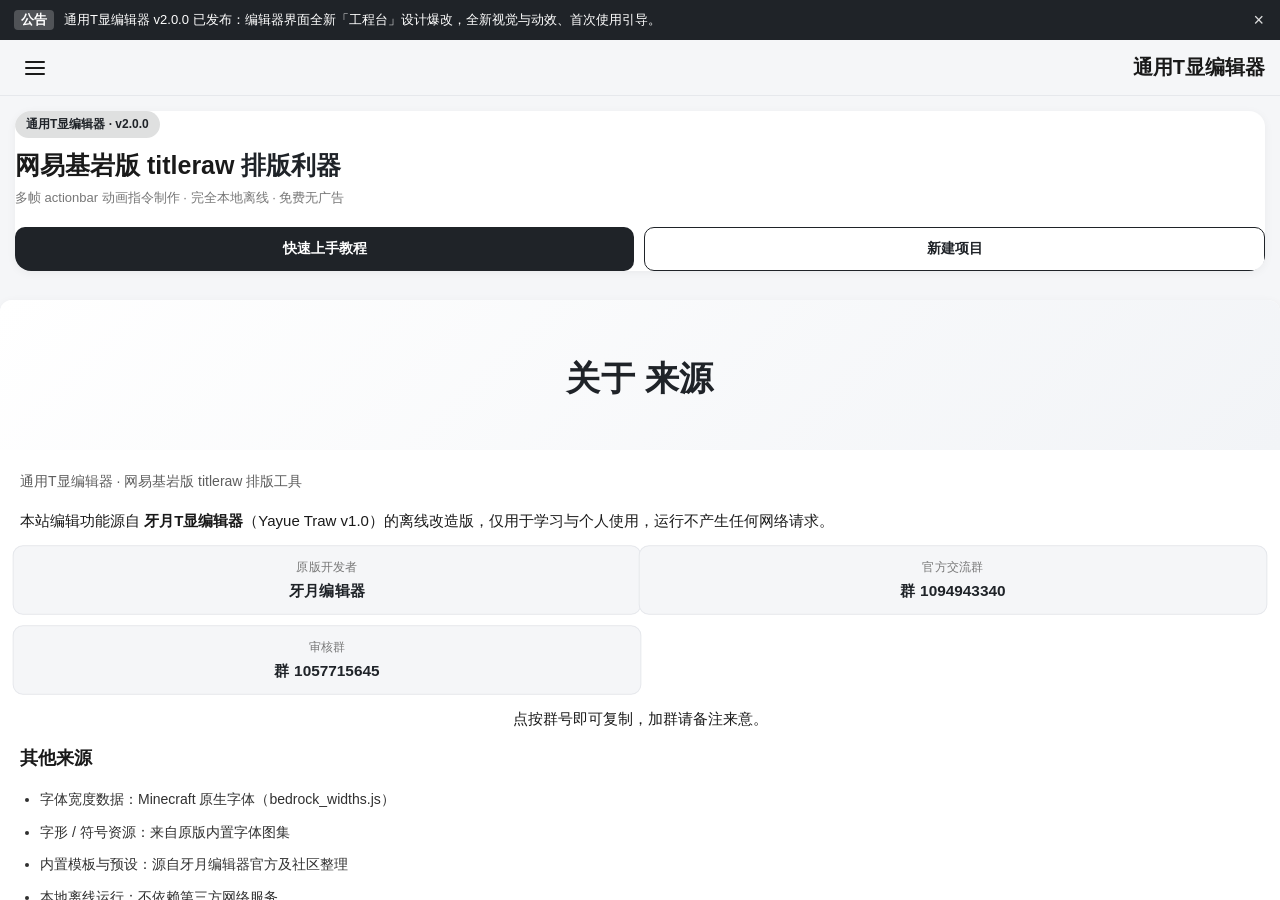
==== index.html @ f9014330 "v2.0.0: 编辑器界面全新「工程台」爆改——新设计令牌/去checkerboard/胶囊工具栏/播放主按钮/动效; 新增首次进入引导edx.js; 保留全部核心绑定" ====
<!DOCTYPE html><html lang="zh-CN"><head><meta charset="UTF-8"><meta name="viewport" content="width=device-width,initial-scale=1,maximum-scale=1,user-scalable=no,viewport-fit=cover"><title>通用T显编辑器 · 网易基岩版 titleraw 排版工具</title><script>var editorTheme=null;try{editorTheme=localStorage.getItem("editor_theme")}catch(err){}"dark"===editorTheme&&document.documentElement.classList.add("dark-theme");var savedColor=null;try{savedColor=localStorage.getItem("editor_color")}catch(err){}savedColor&&document.documentElement.style.setProperty("--accent-color",savedColor);document.addEventListener("click",function(e){var t=e.target.closest("[data-switch-view]");if(t){var v=t.getAttribute("data-switch-view");document.querySelectorAll(".app-tabbar .tab-item").forEach(function(i){i.classList.toggle("active",i.getAttribute("data-target")===v)});var sec=document.getElementById(v);sec&&(document.querySelectorAll(".view-section").forEach(function(n){n.classList.remove("active")}),sec.classList.add("active"))}})</script><link rel="preload" as="script" href="data/bedrock_widths.js?v=2.0.0"><link rel="stylesheet" href="css/style.css?v=2.0.0"><link rel="stylesheet" href="css/workshop.css?v=2.0.0"><link rel="stylesheet" href="css/ed-style.css?v=2.0.0"><link rel="icon" href="favicon.ico" type="image/x-icon"><link rel="icon" type="image/png" sizes="192x192" href="icon-192.png"><link rel="apple-touch-icon" href="icon-192.png"><link rel="manifest" href="manifest.json"><meta name="theme-color" content="#1f2328"><meta name="description" content="网易基岩版 titleraw actionbar 多帧动画指令编辑工具：可视化排版、积木效果、一键导出 mcfunction，完全本地离线、免费无广告。"><meta name="keywords" content="T显编辑器,titleraw,基岩版,网易,mcfunction,行动栏,指令生成器,MC工具"><meta property="og:title" content="通用T显编辑器"><meta property="og:description" content="网易基岩版 titleraw actionbar 多帧动画指令制作工具，可视化排版、一键导出，完全本地离线。"><meta property="og:type" content="website"><script src="js/anime.min.js?v=2.0.0" defer></script><script src="js/anim.js?v=2.0.0" defer></script><script src="js/edx.js?v=2.0.0" defer></script></head><body><div id="splash"><div class="splash-inner"><div class="splash-spinner"></div><div class="splash-text">资源加载中…</div></div></div><div class="announce-bar" id="announce-bar"><span class="announce-tag">公告</span><span class="announce-text">通用T显编辑器 v2.0.0 已发布：编辑器界面全新「工程台」设计爆改，全新视觉与动效、首次使用引导。</span><button class="announce-close" id="announce-close" aria-label="关闭">&times;</button></div><header class="app-header"><div class="header-icon" id="btn-menu"><svg xmlns="http://www.w3.org/2000/svg" width="24" height="24" viewBox="0 0 24 24" fill="none" stroke="currentColor" stroke-width="2" stroke-linecap="round" stroke-linejoin="round"><line x1="3" y1="12" x2="21" y2="12"></line><line x1="3" y1="6" x2="21" y2="6"></line><line x1="3" y1="18" x2="21" y2="18"></line></svg></div><div class="header-title" data-switch-view="view-home" role="link" tabindex="0" title="回到主页">通用T显编辑器</div></header><main class="app-main"><div id="view-home" class="view-section active"><div class="post-list"><div class="post-card hero-card"><div class="hero-badge">通用T显编辑器 &middot; v2.0.0</div><h1 class="hero-title">网易基岩版 titleraw <span>排版利器</span></h1><p class="hero-sub">多帧 actionbar 动画指令制作 &#183; 完全本地离线 &#183; 免费无广告</p><div class="hero-cta"><button class="hero-btn" data-switch-view="view-tutorial">快速上手教程</button><button class="hero-btn ghost" id="hero-create" type="button">新建项目</button></div></div></div><div class="post-card about-card anim-rise" id="about-card"><div class="post-header"><h1>关于 <span class="highlight">来源</span></h1></div><div class="post-body"><p class="post-date">通用T显编辑器 &middot; 网易基岩版 titleraw 排版工具</p><p>本站编辑功能源自 <strong>牙月T显编辑器</strong>（Yayue Traw v1.0）的离线改造版，仅用于学习与个人使用，运行不产生任何网络请求。</p><div class="about-grid"><div class="about-item"><div class="about-label">原版开发者</div><div class="about-value">牙月编辑器</div></div><div class="about-item"><div class="about-label">官方交流群</div><div class="about-value" id="yayue-qqgroup">群&nbsp;1094943340</div></div><div class="about-item"><div class="about-label">审核群</div><div class="about-value" id="yayue-audit">群&nbsp;1057715645</div></div></div><p class="about-tip">点按群号即可复制，加群请备注来意。</p><p class="sub-title">其他来源</p><ul><li>字体宽度数据：Minecraft 原生字体（bedrock_widths.js）</li><li>字形 / 符号资源：来自原版内置字体图集</li><li>内置模板与预设：源自牙月编辑器官方及社区整理</li><li>本地离线运行：不依赖第三方网络服务</li></ul></div></div></div><div id="view-teditor" class="view-section"><div class="post-list"><div class="post-card hero-card te-hero"><div class="hero-badge">通用T显编辑器</div><h1 class="hero-title">网易基岩版 titleraw <span>编辑器</span></h1><p class="hero-sub">多帧 actionbar 动画指令排版 &#183; 可视化编辑 &#183; 完全本地离线 &#183; 免费无广告</p></div><div class="home-section-title">开始创作</div><div class="tool-grid" id="teditor-grid"><button type="button" class="tool-card" data-act="new"><span class="te-ic" style="background:linear-gradient(135deg,#fb7299,#ff8fb1)"><svg viewBox="0 0 24 24" fill="none" stroke="currentColor" stroke-width="1.8" stroke-linecap="round" stroke-linejoin="round"><path d="M12 2l1 4 4 1-3 3 1 4-3-2-3 2 1-4-3-3 4-1 1-4z"/></svg></span><span class="tool-txt"><span class="tool-title">新建项目</span><span class="tool-sub">创建一个空白排版</span></span></button><button type="button" class="tool-card" data-act="project"><span class="te-ic" style="background:linear-gradient(135deg,#667eea,#4fb8ff)"><svg viewBox="0 0 24 24" fill="none" stroke="currentColor" stroke-width="1.8" stroke-linecap="round" stroke-linejoin="round"><path d="M3 6a2 2 0 0 1 2-2h4l3 3h7a2 2 0 0 1 2 2v9a2 2 0 0 1-2 2H5a2 2 0 0 1-2-2V6z"/></svg></span><span class="tool-txt"><span class="tool-title">我的项目</span><span class="tool-sub">打开已保存的作品</span></span></button><button type="button" class="tool-card" data-act="template"><span class="te-ic" style="background:linear-gradient(135deg,#43e79b,#38f9d7)"><svg viewBox="0 0 24 24" fill="none" stroke="currentColor" stroke-width="1.8" stroke-linecap="round" stroke-linejoin="round"><path d="M12 3l9 5-9 5-9-5 9-5zM3 13l9 5 9-5"/></svg></span><span class="tool-txt"><span class="tool-title">标题模板</span><span class="tool-sub">内置多个实例模板</span></span></button><button type="button" class="tool-card" data-act="tutorial"><span class="te-ic" style="background:linear-gradient(135deg,#30cfd0,#00b8d9)"><svg viewBox="0 0 24 24" fill="none" stroke="currentColor" stroke-width="1.8" stroke-linecap="round" stroke-linejoin="round"><path d="M5 3h13a1 1 0 0 1 1 1v15a1 1 0 0 1-1 1H5a2 2 0 0 1-2-2V5a2 2 0 0 1 2-2zM8 3v9l3-2 3 2V3"/></svg></span><span class="tool-txt"><span class="tool-title">交互教程</span><span class="tool-sub">手把手图文引导</span></span></button><button type="button" class="tool-card" data-open-url="presets_viewer.html" data-act="preset"><span class="te-ic" style="background:linear-gradient(135deg,#f7b733,#fc8721)"><svg viewBox="0 0 24 24" fill="none" stroke="currentColor" stroke-width="1.8" stroke-linecap="round" stroke-linejoin="round"><path d="M12 2l9 5-9 5-9-5 9-5zM3 12l9 5 9-5M12 12v10"/></svg></span><span class="tool-txt"><span class="tool-title">预设指令中心</span><span class="tool-sub">撤离/菜单/商店预设</span></span></button><button type="button" class="tool-card" data-act="about"><span class="te-ic" style="background:linear-gradient(135deg,#4facfe,#00c6fb)"><svg viewBox="0 0 24 24" fill="none" stroke="currentColor" stroke-width="1.8" stroke-linecap="round" stroke-linejoin="round"><path d="M12 22a10 10 0 1 0 0-20 10 10 0 0 0 0 20zM12 8h.01M12 12v4"/></svg></span><span class="tool-txt"><span class="tool-title">关于 / 帮助</span><span class="tool-sub">开发者与帮助</span></span></button></div></div></div><div id="view-tutorial" class="view-section"><div class="section-header tutorial-section-title"><div><h2>交互教程</h2><p>选择一个教程，跟着弹窗一步步实际操作，完成当前步骤后自动继续。</p></div></div><div class="tutorial-grid" id="tutorial-grid"></div></div><div id="view-project" class="view-section"><div class="project-list"></div></div><div id="view-template" class="view-section"><div class="element-grid" id="templates-grid"></div></div><div id="view-workshop" class="view-section ws-page">
<div class="ws-head"><h2>指令工坊</h2><p>常用基岩版指令快捷工具</p></div>
<div class="segmented-control ws-tabs" id="ws-tabs">
<div class="seg-item active" data-wpanel="give">给予</div>
<div class="seg-item" data-wpanel="execute">转换</div>
<div class="seg-item" data-wpanel="history">历史</div>

</div>

<div id="w-give" class="ws-panel active">
<div class="card">
<div class="card-title">/give 物品生成器</div>
<div class="form-row"><div class="form-group"><label>目标</label><input id="give-target" value="@p" placeholder="@p, @a, @s"></div><div class="form-group"><label>物品ID</label><input id="give-item" value="diamond_sword" placeholder="diamond_sword, stick"></div></div>
<div class="form-row"><div class="form-group"><label>数量</label><input id="give-amount" type="number" value="1" min="1"></div><div class="form-group"><label>数据值</label><input id="give-data" type="number" value="0" min="0"></div></div>
<div class="checkbox-group"><label class="checkbox-item"><input type="checkbox" id="give-keep-death"> 死亡保留</label><label class="checkbox-item"><input type="checkbox" id="give-item-lock"> 物品锁</label></div>
<div class="form-row"><div class="form-group"><label>可放置于 (冒险)</label><input id="give-placeon" placeholder="planks, stone"></div><div class="form-group"><label>可破坏 (冒险)</label><input id="give-destroy" placeholder="planks, wood"></div></div>
<button class="ws-btn" id="btn-give">生成指令</button>
<div class="output-box"><div class="output-header"><span>输出</span><button class="ws-copy" data-target="give-out">复制</button></div><pre id="give-out">/give @p diamond_sword 1 0</pre></div>
</div>
</div>

<div id="w-execute" class="ws-panel">
<div class="card">
<div class="card-title">execute 语法双向转换</div>
<div class="form-row"><div class="form-group"><label>旧版 → 新版</label><textarea id="oldToNewInput" rows="4" placeholder="示例: execute @p ~ ~ ~ detect ~ ~-1 ~ grass 0 say hi"></textarea></div><div class="form-group"><label>新版 → 旧版</label><textarea id="newToOldInput" rows="4" placeholder="示例: execute as @p at @s if block ~ ~-1 ~ grass 0 run say hi"></textarea></div></div>
<div class="ws-actions"><button class="ws-btn" id="convertToNewBtn">转换为新版</button><button class="ws-btn" id="convertToOldBtn">转换为旧版</button><button class="ws-btn-ghost" id="swapExecute">交换</button></div>
<div id="newOutput" class="output-box" style="display:none"><div class="output-header"><span>新版结果</span><button class="ws-copy" data-target="newOutputText">复制</button></div><pre id="newOutputText"></pre></div>
<div id="oldOutput" class="output-box" style="display:none"><div class="output-header"><span>旧版结果</span><button class="ws-copy" data-target="oldOutputText">复制</button></div><pre id="oldOutputText"></pre></div>
<div id="newError" class="error-message"></div><div id="oldError" class="error-message"></div>
<div id="newSuccess" class="success-message"></div><div id="oldSuccess" class="success-message"></div>
</div>
</div>

<div id="w-history" class="ws-panel">
<div class="card">
<div class="card-title">最近生成的指令</div>
<div class="ws-actions"><button class="ws-btn-ghost" id="clear-recent">清空记录</button><button class="ws-btn-ghost" id="exportTxt">导出TXT</button><button class="ws-btn-ghost" id="exportJson">导出JSON</button></div>
<div id="recent-list" class="recent-list">暂无记录</div>
</div>
</div>


</div></main><nav class="app-tabbar"><div class="tab-item active" data-target="view-home"><svg class="icon-outline" xmlns="http://www.w3.org/2000/svg" width="30" height="30" viewBox="0 0 24 24" fill="none" stroke="currentColor" stroke-width="1" stroke-linecap="round" stroke-linejoin="round"><path d="M9 21H4v-11L12 3l8 7v11h-5v-6a3 3 0 0 0-6 0v6z"/></svg> <svg class="icon-solid" xmlns="http://www.w3.org/2000/svg" width="30" height="30" viewBox="0 0 24 24" fill="currentColor"><path d="M9 21H4v-11L12 3l8 7v11h-5v-6a3 3 0 0 0-6 0v6z"/></svg> <span>主页</span></div><div class="tab-item" data-target="view-tutorial"><svg class="icon-outline" xmlns="http://www.w3.org/2000/svg" width="30" height="30" viewBox="0 0 24 24" fill="none" stroke="currentColor" stroke-width="1" stroke-linecap="round" stroke-linejoin="round"><path d="M9 18h6"/><path d="M10 21h4"/><path d="M12 2a7 7 0 0 0-7 7c0 2 1 3.9 2.5 5.1.5.4 1.5 1.4 1.5 2.9v1h6v-1c0-1.5 1-2.5 1.5-2.9A7 7 0 0 0 12 2z"/><path d="M12 14v.01"/><path d="M10.5 9a1.5 1.5 0 0 1 3 0c0 1-1.5 1.5-1.5 2.5"/></svg> <svg class="icon-solid" xmlns="http://www.w3.org/2000/svg" width="30" height="30" viewBox="0 0 24 24" fill="currentColor"><mask id="hole-bulb"><rect width="24" height="24" fill="white"/><path d="M10.5 9a1.5 1.5 0 0 1 3 0c0 1-1.5 1.5-1.5 2.5" fill="none" stroke="black" stroke-width="1.5" stroke-linecap="round"/><circle cx="12" cy="14" r="1.2" fill="black"/></mask><path d="M12 2a7 7 0 0 0-7 7c0 2 1 3.9 2.5 5.1.5.4 1.5 1.4 1.5 2.9v1h6v-1c0-1.5 1-2.5 1.5-2.9A7 7 0 0 0 12 2z" mask="url(#hole-bulb)"/><path d="M9 18h6v1.5H9z"/><path d="M10 20.5h4v1a2 2 0 0 1-4 0z"/></svg> <span>教程</span></div><div class="tab-item center-add" id="btn-create"><div class="add-btn"><svg xmlns="http://www.w3.org/2000/svg" width="32" height="32" viewBox="0 0 24 24" fill="none" stroke="var(--text-main)" stroke-width="1" stroke-linecap="round" stroke-linejoin="round"><line x1="12" y1="5" x2="12" y2="19"></line><line x1="5" y1="12" x2="19" y2="12"></line></svg></div></div><div class="tab-item" data-target="view-project"><svg class="icon-outline" xmlns="http://www.w3.org/2000/svg" width="30" height="30" viewBox="0 0 24 24" fill="none" stroke="currentColor" stroke-width="1" stroke-linecap="round" stroke-linejoin="round"><rect x="3" y="3" width="18" height="18" rx="4" ry="4"/><rect x="8" y="8" width="6" height="6"/><circle cx="15" cy="15" r="3.5"/></svg> <svg class="icon-solid" xmlns="http://www.w3.org/2000/svg" width="30" height="30" viewBox="0 0 24 24" fill="currentColor"><mask id="hole-project"><rect width="24" height="24" fill="white"/><rect x="8" y="8" width="6" height="6" fill="none" stroke="black" stroke-width="1.5"/><circle cx="15" cy="15" r="4.5" fill="white" stroke="none"/><circle cx="15" cy="15" r="3.5" fill="none" stroke="black" stroke-width="1.5"/></mask><rect x="3" y="3" width="18" height="18" rx="4" ry="4" mask="url(#hole-project)"/></svg> <span>项目</span></div><div class="tab-item" data-target="view-template"><svg class="icon-outline" xmlns="http://www.w3.org/2000/svg" width="30" height="30" viewBox="0 0 24 24" fill="none" stroke="currentColor" stroke-width="1" stroke-linecap="round" stroke-linejoin="round"><path d="M10 4L3 16h14L10 4z"></path><circle cx="16" cy="16" r="5"></circle></svg> <svg class="icon-solid" xmlns="http://www.w3.org/2000/svg" width="30" height="30" viewBox="0 0 24 24" fill="currentColor"><mask id="hole-template"><rect width="24" height="24" fill="white"/><circle cx="16" cy="16" r="6" fill="black"/></mask><path d="M10 4L3 16h14L10 4z" mask="url(#hole-template)"/><circle cx="16" cy="16" r="4.5"/></svg> <span>模板</span></div></nav><div class="batch-action-bar" id="batch-action-bar"><div class="batch-left"><div id="btn-close-batch" class="action-icon-btn"><svg xmlns="http://www.w3.org/2000/svg" width="24" height="24" viewBox="0 0 24 24" fill="none" stroke="currentColor" stroke-width="2" stroke-linecap="round" stroke-linejoin="round"><line x1="18" y1="6" x2="6" y2="18"></line><line x1="6" y1="6" x2="18" y2="18"></line></svg></div><span id="batch-count-text">已选择 1 个项目</span><div id="btn-batch-select-all" class="action-icon-btn" style="margin-left:5px"><svg xmlns="http://www.w3.org/2000/svg" width="20" height="20" viewBox="0 0 24 24" fill="none" stroke="currentColor" stroke-width="2" stroke-linecap="round" stroke-linejoin="round"><path d="M9 11l3 3L22 4"></path><path d="M21 12v7a2 2 0 0 1-2 2H5a2 2 0 0 1-2-2V5a2 2 0 0 1 2-2h11"></path></svg></div></div><div class="batch-right"><div id="btn-batch-delete" class="action-icon-btn"><svg xmlns="http://www.w3.org/2000/svg" width="24" height="24" viewBox="0 0 24 24" fill="none" stroke="currentColor" stroke-width="2" stroke-linecap="round" stroke-linejoin="round"><polyline points="3 6 5 6 21 6"></polyline><path d="M19 6v14a2 2 0 0 1-2 2H7a2 2 0 0 1-2-2V6m3 0V4a2 2 0 0 1 2-2h4a2 2 0 0 1 2 2v2"></path><line x1="10" y1="11" x2="10" y2="17"></line><line x1="14" y1="11" x2="14" y2="17"></line></svg></div><div id="btn-batch-copy" class="action-icon-btn"><svg xmlns="http://www.w3.org/2000/svg" width="24" height="24" viewBox="0 0 24 24" fill="none" stroke="currentColor" stroke-width="2" stroke-linecap="round" stroke-linejoin="round"><rect x="9" y="9" width="13" height="13" rx="2" ry="2"></rect><path d="M5 15H4a2 2 0 0 1-2-2V4a2 2 0 0 1 2-2h9a2 2 0 0 1 2 2v1"></path></svg></div><div id="btn-batch-share" class="action-icon-btn"><svg xmlns="http://www.w3.org/2000/svg" width="24" height="24" viewBox="0 0 24 24" fill="none" stroke="currentColor" stroke-width="2" stroke-linecap="round" stroke-linejoin="round"><path d="M4 12v8a2 2 0 0 0 2 2h12a2 2 0 0 0 2-2v-8"></path><polyline points="16 6 12 2 8 6"></polyline><line x1="12" y1="2" x2="12" y2="15"></line></svg></div></div></div><div class="overlay" id="sidebar-overlay"></div><div class="sidebar" id="sidebar"><div class="sidebar-header"><h2 class="nav-title">功能</h2><button id="nav-close" class="nav-close" aria-label="关闭" type="button">&times;</button></div><div class="sidebar-content" id="sidebar-content"><div class="nav-group"><div class="nav-group-label">搜索</div><div class="global-search" id="global-search"><span class="gs-icon" aria-hidden="true"><svg viewBox="0 0 24 24" fill="none" stroke="currentColor" stroke-width="2" stroke-linecap="round" stroke-linejoin="round"><circle cx="11" cy="11" r="7"></circle><line x1="21" y1="21" x2="16.65" y2="16.65"></line></svg></span><input id="global-q" class="global-q" type="search" placeholder="站内搜索：工具、模板、预设、教程" autocomplete="off"><button class="gs-clear" id="gs-clear" aria-label="清空">&times;</button><div class="gs-drop" id="gs-drop"></div></div></div><div class="nav-group"><div class="nav-group-label">功能</div><div class="nav-grid"><div class="fn-card" data-g="g1" data-nav="editor" title="通用编辑器页面" role="button" tabindex="0"><span class="fn-ic"><svg viewBox="0 0 24 24" fill="none" stroke="currentColor" stroke-width="1.8" stroke-linecap="round" stroke-linejoin="round" aria-hidden="true"><path d="M4 7h16M4 12h10M4 17h7"/></svg></span><span class="fn-title">T显编辑器</span></div><div class="fn-card" data-g="g2" data-nav="workshop" title="give / execute 生成" role="button" tabindex="0"><span class="fn-ic"><svg viewBox="0 0 24 24" fill="none" stroke="currentColor" stroke-width="1.8" stroke-linecap="round" stroke-linejoin="round" aria-hidden="true"><path d="M21 12a9 9 0 1 1-18 0 9 9 0 0 1 18 0zM8.5 13l2 2 5-5"/></svg></span><span class="fn-title">指令工坊</span></div><div class="fn-card" data-g="g3" data-nav="preset" data-open-url="presets_viewer.html" title="撤离 / 菜单 / 商店" role="button" tabindex="0"><span class="fn-ic"><svg viewBox="0 0 24 24" fill="none" stroke="currentColor" stroke-width="1.8" stroke-linecap="round" stroke-linejoin="round" aria-hidden="true"><path d="M12 2l9 5-9 5-9-5 9-5zM3 12l9 5 9-5M12 12v10"/></svg></span><span class="fn-title">预设指令中心</span></div><div class="fn-card" data-g="g4" data-nav="fuhao" title="5.4 万字形 · 点击复制" role="button" tabindex="0"><span class="fn-ic"><svg viewBox="0 0 24 24" fill="none" stroke="currentColor" stroke-width="1.8" stroke-linecap="round" stroke-linejoin="round" aria-hidden="true"><path d="M4 9h16M4 15h16M10 3L8 21M16 3l-2 18"/></svg></span><span class="fn-title">字形符号库</span></div><div class="fn-card" data-g="g2" data-nav="more" title="337 个综合站点 · 53 个分类" role="button" tabindex="0"><span class="fn-ic"><svg viewBox="0 0 24 24" fill="none" stroke="currentColor" stroke-width="1.8" stroke-linecap="round" stroke-linejoin="round" aria-hidden="true"><path d="M4 6h16M4 12h16M4 18h10"/></svg></span><span class="fn-title">更多网站</span></div><div class="fn-card" data-g="g3" data-nav="sites" title="MC 工具站导航" role="button" tabindex="0"><span class="fn-ic"><svg viewBox="0 0 24 24" fill="none" stroke="currentColor" stroke-width="1.8" stroke-linecap="round" stroke-linejoin="round" aria-hidden="true"><path d="M21 12a9 9 0 1 1-18 0 9 9 0 0 1 18 0zM3 12h18M12 3a15 15 0 0 1 0 18M12 3a15 15 0 0 0 0 18"/></svg></span><span class="fn-title">网站导航</span></div><div class="fn-card" data-g="g5" data-nav="changelog" title="版本变更记录" role="button" tabindex="0"><span class="fn-ic"><svg viewBox="0 0 24 24" fill="none" stroke="currentColor" stroke-width="1.8" stroke-linecap="round" stroke-linejoin="round" aria-hidden="true"><path d="M21 12a9 9 0 1 1-18 0 9 9 0 0 1 18 0zM12 7v5l3 2"/></svg></span><span class="fn-title">更新日志</span></div></div></div></div><div class="nav-group"><div class="nav-group-label">设置</div><div class="settings-card"><div class="set-row"><span class="set-label">项目排序</span><div class="segmented-control set-seg"><div class="seg-item active">按日期排序</div><div class="seg-item">按名称排序</div></div></div><div class="set-row"><span class="set-label">界面主题</span><div class="segmented-control set-seg" id="theme-toggle"><div class="seg-item active" data-theme="light">浅色</div><div class="seg-item" data-theme="dark">深色</div></div></div><div class="set-row"><span class="set-label">主题颜色</span><div class="color-picker set-colors" id="color-picker"><div class="color-dot active x-color-dot-pink" data-color="#fb7299"></div><div class="color-dot x-color-dot-green" data-color="#11d78f"></div><div class="color-dot x-color-dot-blue" data-color="#2196F3"></div><div class="color-dot x-color-dot-purple" data-color="#9C27B0"></div><div class="color-dot x-color-dot-orange" data-color="#FF9800"></div></div></div></div></div></div><div class="overlay" id="create-overlay"></div><div class="bottom-sheet" id="create-sheet"><div class="sheet-content"><div class="segmented-control dark-mode" id="create-tabs"><div class="seg-item active" data-target="create-view-project">项目</div><div class="seg-item" data-target="create-view-import">导入</div></div><div id="create-view-project" class="create-view active"><div class="input-row"><input id="new-project-name" value="新项目 1"> <span class="clear-btn">⊗</span></div><div class="dropdown-row"><label>垫板底色</label><div class="dropdown-val"><input type="color" id="proj-bg-color" value="#2c3e30" class="color-input"></div></div><div class="dropdown-row"><label>网格线颜色</label><div class="dropdown-val"><input type="color" id="proj-grid-color" value="#3a5442" class="color-input"></div></div><div class="dropdown-row"><label>网格大小 (px)</label><div class="dropdown-val"><input type="number" id="proj-grid-size" value="8" min="1" class="number-input"></div></div><div class="create-action"><button class="btn-submit">创建项目</button></div></div><div id="create-view-import" class="create-view" style="display:none"><div style="margin-bottom:15px;color:var(--text-sub);font-size:13px">请粘贴包含 rawtext 的单段指令或项目 JSON：<br>(不支持多段指令或纯文本导入)</div><textarea id="import-textarea" class="x-import-textarea" placeholder="在此粘贴内容..."></textarea><div class="create-action"><button class="btn-submit" id="btn-submit-import" style="color:var(--accent-color)">确认导入</button></div></div></div><div class="sheet-close" id="btn-close-create"><svg xmlns="http://www.w3.org/2000/svg" width="24" height="24" viewBox="0 0 24 24" fill="none" stroke="currentColor" stroke-width="2" stroke-linecap="round" stroke-linejoin="round"><line x1="18" y1="6" x2="6" y2="18"></line><line x1="6" y1="6" x2="18" y2="18"></line></svg></div></div><div id="view-editor" class="view-editor"><header class="editor-header"><div class="header-icon" id="btn-editor-back"><svg xmlns="http://www.w3.org/2000/svg" width="24" height="24" viewBox="0 0 24 24" fill="none" stroke="currentColor" stroke-width="2" stroke-linecap="round" stroke-linejoin="round"><line x1="19" y1="12" x2="5" y2="12"></line><polyline points="12 19 5 12 12 5"></polyline></svg></div><input class="editor-title-input" value="新项目 65"><div class="header-actions" id="header-actions-normal"><div class="header-icon" id="btn-editor-settings" data-ui-action="toggle-editor-settings"><svg xmlns="http://www.w3.org/2000/svg" width="22" height="22" viewBox="0 0 24 24" fill="none" stroke="currentColor" stroke-width="2" stroke-linecap="round" stroke-linejoin="round"><circle cx="12" cy="12" r="3"></circle><path d="M19.4 15a1.65 1.65 0 0 0 .33 1.82l.06.06a2 2 0 0 1 0 2.83 2 2 0 0 1-2.83 0l-.06-.06a1.65 1.65 0 0 0-1.82-.33 1.65 1.65 0 0 0-1 1.51V21a2 2 0 0 1-2 2 2 2 0 0 1-2-2v-.09A1.65 1.65 0 0 0 9 19.4a1.65 1.65 0 0 0-1.82.33l-.06.06a2 2 0 0 1-2.83 0 2 2 0 0 1 0-2.83l.06-.06a1.65 1.65 0 0 0 .33-1.82 1.65 1.65 0 0 0-1.51-1H3a2 2 0 0 1-2-2 2 2 0 0 1 2-2h.09A1.65 1.65 0 0 0 4.6 9a1.65 1.65 0 0 0-.33-1.82l-.06-.06a2 2 0 0 1 0-2.83 2 2 0 0 1 2.83 0l.06.06a1.65 1.65 0 0 0 1.82.33H9a1.65 1.65 0 0 0 1-1.51V3a2 2 0 0 1 2-2 2 2 0 0 1 2 2v.09a1.65 1.65 0 0 0 1 1.51 1.65 1.65 0 0 0 1.82-.33l.06-.06a2 2 0 0 1 2.83 0 2 2 0 0 1 0 2.83l-.06.06a1.65 1.65 0 0 0-.33 1.82V9a1.65 1.65 0 0 0 1.51 1H21a2 2 0 0 1 2 2 2 2 0 0 1-2 2h-.09a1.65 1.65 0 0 0-1.51 1z"></path></svg></div><div class="header-icon" id="btn-export" data-ui-action="open-export-sheet"><svg xmlns="http://www.w3.org/2000/svg" width="22" height="22" viewBox="0 0 24 24" fill="none" stroke="currentColor" stroke-width="2" stroke-linecap="round" stroke-linejoin="round"><path d="M21 15v4a2 2 0 0 1-2 2H5a2 2 0 0 1-2-2v-4"></path><polyline points="17 8 12 3 7 8"></polyline><line x1="12" y1="3" x2="12" y2="15"></line></svg></div></div><div class="header-actions u-hidden" id="header-actions-edit"><div class="header-icon u-icon-danger" id="btn-delete-layer"><svg xmlns="http://www.w3.org/2000/svg" width="22" height="22" viewBox="0 0 24 24" fill="none" stroke="currentColor" stroke-width="2" stroke-linecap="round" stroke-linejoin="round"><polyline points="3 6 5 6 21 6"></polyline><path d="M19 6v14a2 2 0 0 1-2 2H7a2 2 0 0 1-2-2V6m3 0V4a2 2 0 0 1 2-2h4a2 2 0 0 1 2 2v2"></path><line x1="10" y1="11" x2="10" y2="17"></line><line x1="14" y1="11" x2="14" y2="17"></line></svg></div></div></header><div class="editor-settings-menu" id="editor-settings-menu"><div class="menu-row"><span>垫板底色</span> <input type="color" id="edit-bg-color" value="#2c3e30" class="color-input"></div><div class="menu-row"><span>网格线颜色</span> <input type="color" id="edit-grid-color" value="#3a5442" class="color-input"></div><div class="menu-row"><span>网格大小</span> <input type="number" id="edit-grid-size" value="8" min="1" class="number-input x-grid-size-input"></div><div class="menu-row x-menu-row-reset" id="btn-reset-view">重置视图居中</div></div><div class="editor-preview checkerboard" id="preview-container"><canvas id="render-canvas"></canvas><div class="x-canvas-placeholder">画布预览区</div></div><div class="editor-controls"><div class="toolbar" id="main-toolbar"><div class="tool-btn" id="btn-undo"><svg xmlns="http://www.w3.org/2000/svg" width="20" height="20" viewBox="0 0 24 24" fill="none" stroke="currentColor" stroke-width="2" stroke-linecap="round" stroke-linejoin="round"><path d="M3 7v6h6"></path><path d="M21 17a9 9 0 0 0-9-9 9 9 0 0 0-6 2.3L3 13"></path></svg></div><div class="tool-btn" id="btn-redo"><svg xmlns="http://www.w3.org/2000/svg" width="20" height="20" viewBox="0 0 24 24" fill="none" stroke="currentColor" stroke-width="2" stroke-linecap="round" stroke-linejoin="round"><path d="M21 7v6h-6"></path><path d="M3 17a9 9 0 0 1 9-9 9 9 0 0 1 6 2.3l3 2.7"></path></svg></div><div class="tool-btn" id="btn-go-start"><svg xmlns="http://www.w3.org/2000/svg" width="20" height="20" viewBox="0 0 24 24" fill="none" stroke="currentColor" stroke-width="2" stroke-linecap="round" stroke-linejoin="round"><polygon points="19 20 9 12 19 4 19 20"></polygon><line x1="5" y1="19" x2="5" y2="5"></line></svg></div><div class="tool-btn play-btn-main" id="btn-play"><svg xmlns="http://www.w3.org/2000/svg" width="24" height="24" viewBox="0 0 24 24" fill="currentColor" stroke="currentColor" stroke-width="2" stroke-linecap="round" stroke-linejoin="round"><polygon points="5 3 19 12 5 21 5 3"></polygon></svg></div><div class="tool-btn" id="btn-go-end"><svg xmlns="http://www.w3.org/2000/svg" width="20" height="20" viewBox="0 0 24 24" fill="none" stroke="currentColor" stroke-width="2" stroke-linecap="round" stroke-linejoin="round"><polygon points="5 4 15 12 5 20 5 4"></polygon><line x1="19" y1="5" x2="19" y2="19"></line></svg></div><div class="tool-btn u-pos-relative" id="btn-copy-menu"><svg xmlns="http://www.w3.org/2000/svg" width="20" height="20" viewBox="0 0 24 24" fill="none" stroke="currentColor" stroke-width="2" stroke-linecap="round" stroke-linejoin="round"><rect x="9" y="9" width="13" height="13" rx="2" ry="2"></rect><path d="M5 15H4a2 2 0 0 1-2-2V4a2 2 0 0 1 2-2h9a2 2 0 0 1 2 2v1"></path><line x1="15" y1="12" x2="15" y2="18"></line><line x1="12" y1="15" x2="18" y2="15"></line></svg><div class="dropdown-menu" id="copy-dropdown"><div class="dropdown-item" id="btn-select-all">全选</div><div class="dropdown-item" id="btn-copy">复制</div><div class="dropdown-item" id="btn-paste">黏贴</div></div></div><div class="tool-btn" id="btn-marker"><svg xmlns="http://www.w3.org/2000/svg" width="20" height="20" viewBox="0 0 24 24" fill="none" stroke="currentColor" stroke-width="2" stroke-linecap="round" stroke-linejoin="round"><path d="M19 21l-7-5-7 5V5a2 2 0 0 1 2-2h10a2 2 0 0 1 2 2z"></path><line x1="12" y1="7" x2="12" y2="13"></line><line x1="9" y1="10" x2="15" y2="10"></line></svg></div></div><div class="drag-info-bar u-hidden" id="drag-info-bar"><div class="drag-info-item"><svg xmlns="http://www.w3.org/2000/svg" width="20" height="20" viewBox="0 0 24 24" fill="none" stroke="currentColor" stroke-width="2" stroke-linecap="round" stroke-linejoin="round"><path d="M4 19V5"/><path d="M20 12H4"/><path d="M10 6l-6 6 6 6"/></svg> <span id="drag-start-time">00:00:00</span></div><div class="drag-info-item"><svg xmlns="http://www.w3.org/2000/svg" width="20" height="20" viewBox="0 0 24 24" fill="none" stroke="currentColor" stroke-width="2" stroke-linecap="round" stroke-linejoin="round"><path d="M3 8h18"/><path d="M17 4l4 4-4 4"/><path d="M21 16H3"/><path d="M7 12l-4 4 4 4"/></svg> <span id="drag-duration-time">+00:00:00</span></div></div><div class="timeline-wrapper"><div class="timeline-container"><div class="layer-headers"><div class="layer-header"><svg xmlns="http://www.w3.org/2000/svg" width="16" height="16" viewBox="0 0 24 24" fill="none" stroke="#fff" stroke-width="2" stroke-linecap="round" stroke-linejoin="round"><path d="M1 12s4-8 11-8 11 8 11 8-4 8-11 8-11-8-11-8z"></path><circle cx="12" cy="12" r="3"></circle></svg><div class="layer-thumb x-layer-thumb-gray"><span class="x-layer-thumb-text">T</span></div></div><div class="layer-header"><svg xmlns="http://www.w3.org/2000/svg" width="16" height="16" viewBox="0 0 24 24" fill="none" stroke="#fff" stroke-width="2" stroke-linecap="round" stroke-linejoin="round"><path d="M1 12s4-8 11-8 11 8 11 8-4 8-11 8-11-8-11-8z"></path><circle cx="12" cy="12" r="3"></circle></svg><div class="layer-thumb x-layer-thumb-gray"><span class="x-layer-thumb-text">T</span></div></div><div class="layer-header"><svg xmlns="http://www.w3.org/2000/svg" width="16" height="16" viewBox="0 0 24 24" fill="none" stroke="#fff" stroke-width="2" stroke-linecap="round" stroke-linejoin="round"><path d="M1 12s4-8 11-8 11 8 11 8-4 8-11 8-11-8-11-8z"></path><circle cx="12" cy="12" r="3"></circle></svg><div class="layer-thumb x-layer-thumb-black"></div></div></div><div class="track-area"><div class="track-scroll-content"><div class="time-ruler" id="time-ruler"></div><div class="tracks"></div></div></div><div class="reorder-handles-container" id="reorder-handles-container"></div></div><div class="playhead-fixed" id="playhead"><div class="playhead-time-badge" id="playhead-time">00:00:00</div><div class="playhead-line"></div></div></div><div class="layer-prop-panel" id="layer-prop-panel"><div class="prop-quick-bar" id="prop-quick-bar"><div id="quick-group-inside" class="x-quick-group"><div class="quick-btn" id="btn-trim-left" title="左边删减"><svg xmlns="http://www.w3.org/2000/svg" width="20" height="20" viewBox="0 0 24 24" fill="none" stroke="currentColor" stroke-width="1.5" stroke-linecap="round" stroke-linejoin="round"><path d="M4 12h16"/><path d="M4 6v12"/><path d="M10 8l-4 4 4 4"/></svg></div><div class="quick-btn" id="btn-split" title="中间剪辑"><svg xmlns="http://www.w3.org/2000/svg" width="20" height="20" viewBox="0 0 24 24" fill="none" stroke="currentColor" stroke-width="1.5" stroke-linecap="round" stroke-linejoin="round"><rect x="3" y="8" width="18" height="8" rx="2"/><line x1="12" y1="4" x2="12" y2="20"/></svg></div><div class="quick-btn" id="btn-trim-right" title="右边删减"><svg xmlns="http://www.w3.org/2000/svg" width="20" height="20" viewBox="0 0 24 24" fill="none" stroke="currentColor" stroke-width="1.5" stroke-linecap="round" stroke-linejoin="round"><path d="M4 12h16"/><path d="M20 6v12"/><path d="M14 8l4 4-4 4"/></svg></div></div><div id="quick-group-outside" class="x-quick-group-hidden"><div class="quick-btn" id="btn-move-to-playhead" title="移动到指针"><svg xmlns="http://www.w3.org/2000/svg" width="20" height="20" viewBox="0 0 24 24" fill="none" stroke="currentColor" stroke-width="1.5" stroke-linecap="round" stroke-linejoin="round"><path d="M9 18l6-6-6-6"/><path d="M1 12h14"/><path d="M23 2v20"/></svg></div><div class="quick-btn" id="btn-extend-to-playhead" title="延长到指针"><svg xmlns="http://www.w3.org/2000/svg" width="20" height="20" viewBox="0 0 24 24" fill="none" stroke="currentColor" stroke-width="1.5" stroke-linecap="round" stroke-linejoin="round"><path d="M4 12h12"/><path d="M4 6v12"/><path d="M20 6v12"/><path d="M16 8l4 4-4 4"/></svg></div></div></div><div class="prop-main-menu" id="prop-main-menu"><div class="prop-menu-item" data-target="prop-view-move" id="menu-item-move"><svg xmlns="http://www.w3.org/2000/svg" width="24" height="24" viewBox="0 0 24 24" fill="none" stroke="currentColor" stroke-width="1.5" stroke-linecap="round" stroke-linejoin="round"><polyline points="5 9 2 12 5 15"></polyline><polyline points="9 5 12 2 15 5"></polyline><polyline points="19 9 22 12 19 15"></polyline><polyline points="9 19 12 22 15 19"></polyline><line x1="2" y1="12" x2="22" y2="12"></line><line x1="12" y1="2" x2="12" y2="22"></line></svg> <span>移动和排版</span></div><div class="prop-menu-item" data-target="prop-view-text" id="menu-item-text"><svg xmlns="http://www.w3.org/2000/svg" width="24" height="24" viewBox="0 0 24 24" fill="none" stroke="currentColor" stroke-width="1.5" stroke-linecap="round" stroke-linejoin="round"><polyline points="4 7 4 4 20 4 20 7"></polyline><line x1="9" y1="20" x2="15" y2="20"></line><line x1="12" y1="4" x2="12" y2="20"></line></svg> <span id="menu-item-text-label">编辑文字</span></div><div class="prop-menu-item" data-target="prop-view-applied-blocks" id="menu-item-blocks"><svg xmlns="http://www.w3.org/2000/svg" width="24" height="24" viewBox="0 0 24 24" fill="none" stroke="currentColor" stroke-width="1.5" stroke-linecap="round" stroke-linejoin="round"><polygon points="13 2 3 14 12 14 11 22 21 10 12 10 13 2"></polygon></svg> <span>积木效果</span></div></div><div class="prop-sub-view" id="prop-view-applied-blocks"><div class="prop-sub-body x-prop-sub-row"><div class="move-left-tools"><div class="side-tool-btn" id="btn-back-from-applied" title="返回"><svg xmlns="http://www.w3.org/2000/svg" width="24" height="24" viewBox="0 0 24 24" fill="none" stroke="currentColor" stroke-width="2" stroke-linecap="round" stroke-linejoin="round"><line x1="19" y1="12" x2="5" y2="12"></line><polyline points="12 19 5 12 12 5"></polyline></svg></div><div class="u-flex-1"></div><div class="side-tool-btn u-mb-15" id="btn-applied-more" title="更多"><svg xmlns="http://www.w3.org/2000/svg" width="24" height="24" viewBox="0 0 24 24" fill="currentColor" stroke="none"><circle cx="12" cy="12" r="2.5"></circle><circle cx="19" cy="12" r="2.5"></circle><circle cx="5" cy="12" r="2.5"></circle></svg></div></div><div class="dropdown-menu x-applied-more-dropdown" id="applied-more-dropdown"><div class="dropdown-item x-applied-more-item" id="btn-applied-copy-all">复制全部</div><div class="dropdown-item x-applied-more-item-last" id="btn-applied-paste-all">追加粘贴</div></div><div class="x-applied-right"><div id="applied-blocks-list" class="x-applied-list-col"></div><button id="btn-add-effect" class="x-btn-add-effect"><svg xmlns="http://www.w3.org/2000/svg" width="18" height="18" viewBox="0 0 24 24" fill="none" stroke="currentColor" stroke-width="2" stroke-linecap="round" stroke-linejoin="round"><line x1="12" y1="5" x2="12" y2="19"></line><line x1="5" y1="12" x2="19" y2="12"></line></svg> 添加效果</button></div></div></div><div class="prop-sub-view" id="prop-view-text"><div class="prop-sub-header"><svg class="btn-prop-back" data-ui-action="back-to-prop-menu" xmlns="http://www.w3.org/2000/svg" width="20" height="20" viewBox="0 0 24 24" fill="none" stroke="currentColor" stroke-width="2" stroke-linecap="round" stroke-linejoin="round"><line x1="19" y1="12" x2="5" y2="12"></line><polyline points="12 19 5 12 12 5"></polyline></svg> <span id="prop-view-text-title">编辑文字</span></div><div class="prop-sub-body x-prop-sub-col"><div id="prop-text-input" contenteditable="true" class="x-prop-text-input" placeholder="在这里编辑长文本..."></div><div id="prop-gap-input-container" class="x-prop-gap-input-container u-hidden"><span>向下产生</span> <input type="number" id="prop-gap-lines" min="0" value="1" class="x-prop-gap-input" data-ui-input="update-gap-lines"> <span>个空行</span></div></div></div><div class="prop-sub-view" id="prop-view-block"><div class="prop-sub-body x-prop-sub-row"><div class="move-left-tools"><div class="side-tool-btn" id="btn-back-from-add-effect" title="返回"><svg xmlns="http://www.w3.org/2000/svg" width="24" height="24" viewBox="0 0 24 24" fill="none" stroke="currentColor" stroke-width="2" stroke-linecap="round" stroke-linejoin="round"><line x1="19" y1="12" x2="5" y2="12"></line><polyline points="12 19 5 12 12 5"></polyline></svg></div></div><div class="x-applied-right"><div class="block-item x-block-card" data-ui-action="insert-variable" data-ui-arg="selector"><div class="x-block-dot x-block-dot-selector"></div><span class="x-block-title">实体选择器</span> <span class="x-block-preview">{"selector":"@s"}</span></div><div class="block-item x-block-card" data-ui-action="insert-variable" data-ui-arg="score"><div class="x-block-dot x-block-dot-score"></div><span class="x-block-title">计分板分数</span> <span class="x-block-preview">{"score":{"name":"*","objective":"*"}}</span></div><div class="block-item x-block-card" data-ui-action="insert-dynamic-block" data-ui-arg="marquee"><div class="x-block-dot x-block-dot-marquee"></div><span class="x-block-title">循环积木</span> <span class="x-block-preview">{"translate":"%%N","with":{...}}</span></div><div class="block-item x-block-card" data-ui-action="insert-dynamic-block" data-ui-arg="state"><div class="x-block-dot x-block-dot-state"></div><span class="x-block-title">状态机积木</span> <span class="x-block-preview">{"translate":"%%N","with":{...}}</span></div></div></div></div><div class="prop-sub-view" id="prop-view-dynamic-edit"><div class="prop-sub-header"><svg class="btn-prop-back" data-ui-action="close-block-editor" xmlns="http://www.w3.org/2000/svg" width="20" height="20" viewBox="0 0 24 24" fill="none" stroke="currentColor" stroke-width="2" stroke-linecap="round" stroke-linejoin="round"><line x1="19" y1="12" x2="5" y2="12"></line><polyline points="12 19 5 12 12 5"></polyline></svg> <span id="dynamic-edit-title">编辑变量</span><div class="u-flex-1"></div><button id="btn-dynamic-paste" data-ui-action="paste-dynamic-block-data" class="x-dynamic-icon-btn" title="粘贴"><svg xmlns="http://www.w3.org/2000/svg" width="20" height="20" viewBox="0 0 24 24" fill="none" stroke="currentColor" stroke-width="2" stroke-linecap="round" stroke-linejoin="round"><path d="M16 4h2a2 2 0 0 1 2 2v14a2 2 0 0 1-2 2H6a2 2 0 0 1-2-2V6a2 2 0 0 1 2-2h2"></path><rect x="8" y="2" width="8" height="4" rx="1" ry="1"></rect></svg></button> <button id="btn-dynamic-copy" data-ui-action="copy-dynamic-block" class="x-dynamic-icon-btn" title="复制"><svg xmlns="http://www.w3.org/2000/svg" width="20" height="20" viewBox="0 0 24 24" fill="none" stroke="currentColor" stroke-width="2" stroke-linecap="round" stroke-linejoin="round"><rect x="9" y="9" width="13" height="13" rx="2" ry="2"></rect><path d="M5 15H4a2 2 0 0 1-2-2V4a2 2 0 0 1 2-2h9a2 2 0 0 1 2 2v1"></path></svg></button> <button id="btn-dynamic-delete" data-ui-action="delete-current-block" class="x-dynamic-icon-btn" title="删除"><svg xmlns="http://www.w3.org/2000/svg" width="20" height="20" viewBox="0 0 24 24" fill="none" stroke="currentColor" stroke-width="2" stroke-linecap="round" stroke-linejoin="round"><polyline points="3 6 5 6 21 6"></polyline><path d="M19 6v14a2 2 0 0 1-2 2H7a2 2 0 0 1-2-2V6m3 0V4a2 2 0 0 1 2-2h4a2 2 0 0 1 2 2v2"></path><line x1="10" y1="11" x2="10" y2="17"></line><line x1="14" y1="11" x2="14" y2="17"></line></svg></button></div><div class="prop-sub-body x-prop-sub-dynamic"><div id="edit-form-selector" class="x-form"><div class="x-form-field"><label class="x-form-label">实体选择器:</label> <input id="edit-selector-val" class="x-form-input" data-ui-input="save-block-editor"></div></div><div id="edit-form-score" class="x-form"><div class="x-form-field"><label class="x-form-label">目标:</label> <input id="edit-score-name" class="x-form-input" data-ui-input="save-block-editor"></div><div class="x-form-field"><label class="x-form-label">计分板:</label> <input id="edit-score-obj" class="x-form-input" data-ui-input="save-block-editor"></div></div><div id="edit-form-marquee" class="x-form"><div class="x-form-field"><label class="x-form-label">驱动计分板名称:</label> <input id="edit-mq-score" class="x-form-input" data-ui-input="save-block-editor"></div><div class="x-form-field"><label class="x-form-label">每帧持续时间 (Tick):</label> <input type="number" id="edit-mq-ticks" class="x-form-input" data-ui-input="save-block-editor"></div><div class="x-form-list-block"><label class="x-form-label">动画帧列表:</label><div id="edit-mq-frames-list" class="x-form-list"></div><button data-ui-action="add-marquee-frame" class="x-btn-add-dashed">+ 添加新帧</button></div></div><div id="edit-form-state" class="x-form"><div class="x-form-field"><label class="x-form-label">驱动计分板名称:</label> <input id="edit-st-score" class="x-form-input" data-ui-input="save-block-editor"></div><div class="x-form-list-block"><label class="x-form-label">状态分支列表:</label><div id="edit-st-branches" class="x-form-list"></div><button data-ui-action="add-state-branch" class="x-btn-add-dashed">+ 添加新分支</button></div></div></div></div><div class="prop-sub-view" id="prop-view-move"><div class="prop-sub-body x-prop-sub-row"><div class="move-left-tools"><div class="side-tool-btn btn-prop-back" data-ui-action="close-prop-sheet" title="返回"><svg xmlns="http://www.w3.org/2000/svg" width="24" height="24" viewBox="0 0 24 24" fill="none" stroke="currentColor" stroke-width="2" stroke-linecap="round" stroke-linejoin="round"><line x1="19" y1="12" x2="5" y2="12"></line><polyline points="12 19 5 12 12 5"></polyline></svg></div><div class="side-tool-btn" id="btn-precise-edit" title="精准调试"><svg xmlns="http://www.w3.org/2000/svg" width="20" height="20" viewBox="0 0 24 24" fill="none" stroke="currentColor" stroke-width="2" stroke-linecap="round" stroke-linejoin="round"><path d="M12 20h9"></path><path d="M16.5 3.5a2.12 2.12 0 0 1 3 3L7 19l-4 1 1-4Z"></path></svg></div></div><div class="center-workspace" id="move-workspace"><div class="touchpad-area" id="move-touchpad"><div class="touchpad-corners"></div><div class="touchpad-arrow arrow-up"><svg xmlns="http://www.w3.org/2000/svg" width="24" height="24" viewBox="0 0 24 24" fill="none" stroke="currentColor" stroke-width="2" stroke-linecap="round" stroke-linejoin="round"><polyline points="18 15 12 9 6 15"></polyline></svg></div><div class="touchpad-arrow arrow-down"><svg xmlns="http://www.w3.org/2000/svg" width="24" height="24" viewBox="0 0 24 24" fill="none" stroke="currentColor" stroke-width="2" stroke-linecap="round" stroke-linejoin="round"><polyline points="6 9 12 15 18 9"></polyline></svg></div><div class="touchpad-arrow arrow-left"><svg xmlns="http://www.w3.org/2000/svg" width="24" height="24" viewBox="0 0 24 24" fill="none" stroke="currentColor" stroke-width="2" stroke-linecap="round" stroke-linejoin="round"><polyline points="15 18 9 12 15 6"></polyline></svg></div><div class="touchpad-arrow arrow-right"><svg xmlns="http://www.w3.org/2000/svg" width="24" height="24" viewBox="0 0 24 24" fill="none" stroke="currentColor" stroke-width="2" stroke-linecap="round" stroke-linejoin="round"><polyline points="9 18 15 12 9 6"></polyline></svg></div><div class="coord-inputs"><div class="coord-box"><div id="prop-x-display" class="coord-val">0</div><span class="coord-label">X</span></div><div class="coord-box"><div id="prop-y-display" class="coord-val">1</div><span class="coord-label">Y</span></div></div><span class="touchpad-hint">滑动此处以移动图层</span></div><div class="precise-area" id="precise-area"><div class="precise-row"><label>X (前置空格)</label><div class="precise-input-box"><input type="number" id="precise-x-input" value="0" min="-200" max="200"></div></div><div class="precise-row"><label>Y (行号)</label><div class="precise-input-box"><input type="number" id="precise-y-input" value="1" min="-200" max="200"></div></div></div><div class="align-area" id="align-area"><div class="add-grid"><div class="add-item x-align-item" id="btn-align-left"><svg xmlns="http://www.w3.org/2000/svg" width="24" height="24" viewBox="0 0 24 24" fill="none" stroke="currentColor" stroke-width="2" stroke-linecap="round" stroke-linejoin="round"><line x1="21" y1="6" x2="3" y2="6"></line><line x1="15" y1="12" x2="3" y2="12"></line><line x1="17" y1="18" x2="3" y2="18"></line></svg> <span class="x-align-item-label">左对齐</span></div><div class="add-item x-align-item" id="btn-align-center"><svg xmlns="http://www.w3.org/2000/svg" width="24" height="24" viewBox="0 0 24 24" fill="none" stroke="currentColor" stroke-width="2" stroke-linecap="round" stroke-linejoin="round"><line x1="21" y1="6" x2="3" y2="6"></line><line x1="17" y1="12" x2="7" y2="12"></line><line x1="19" y1="18" x2="5" y2="18"></line></svg> <span class="x-align-item-label">居中对齐</span></div><div class="add-item x-align-item" id="btn-align-right"><svg xmlns="http://www.w3.org/2000/svg" width="24" height="24" viewBox="0 0 24 24" fill="none" stroke="currentColor" stroke-width="2" stroke-linecap="round" stroke-linejoin="round"><line x1="21" y1="6" x2="3" y2="6"></line><line x1="21" y1="12" x2="9" y2="12"></line><line x1="21" y1="18" x2="7" y2="18"></line></svg> <span class="x-align-item-label">右对齐</span></div><div class="add-item x-align-item" id="btn-align-trim"><svg xmlns="http://www.w3.org/2000/svg" width="24" height="24" viewBox="0 0 24 24" fill="none" stroke="currentColor" stroke-width="2" stroke-linecap="round" stroke-linejoin="round"><path d="M3 3l18 18"></path><path d="M9 3v18"></path></svg> <span class="x-align-item-label">剔除空格</span></div></div></div></div><div class="move-side-tools"><div class="side-tool-btn active" id="btn-move-mode" title="移动模式"><svg xmlns="http://www.w3.org/2000/svg" width="24" height="24" viewBox="0 0 24 24" fill="none" stroke="currentColor" stroke-width="2" stroke-linecap="round" stroke-linejoin="round"><polyline points="5 9 2 12 5 15"></polyline><polyline points="9 5 12 2 15 5"></polyline><polyline points="19 9 22 12 19 15"></polyline><polyline points="9 19 12 22 15 19"></polyline><line x1="2" y1="12" x2="22" y2="12"></line><line x1="12" y1="2" x2="12" y2="22"></line></svg></div><div class="side-tool-btn" id="btn-auto-align" title="自动排版"><svg xmlns="http://www.w3.org/2000/svg" width="24" height="24" viewBox="0 0 24 24" fill="none" stroke="currentColor" stroke-width="2" stroke-linecap="round" stroke-linejoin="round"><rect x="3" y="3" width="18" height="18" rx="2" ry="2"></rect><line x1="12" y1="8" x2="12" y2="16"></line><line x1="8" y1="12" x2="16" y2="12"></line></svg></div></div></div></div></div></div><div class="editor-fab" id="btn-editor-add"><svg xmlns="http://www.w3.org/2000/svg" width="32" height="32" viewBox="0 0 24 24" fill="none" stroke="var(--text-main)" stroke-width="1.5" stroke-linecap="round" stroke-linejoin="round"><line x1="12" y1="5" x2="12" y2="19"></line><line x1="5" y1="12" x2="19" y2="12"></line></svg></div><div class="overlay" id="editor-add-overlay"></div><div class="bottom-sheet" id="editor-add-sheet"><div class="sheet-content x-sheet-no-pad"><div class="add-tabs" id="add-tabs-container"><div class="add-tab active" data-target="add-view-text"><svg xmlns="http://www.w3.org/2000/svg" width="24" height="24" viewBox="0 0 24 24" fill="none" stroke="currentColor" stroke-width="1.5" stroke-linecap="round" stroke-linejoin="round"><polyline points="4 7 4 4 20 4 20 7"></polyline><line x1="9" y1="20" x2="15" y2="20"></line><line x1="12" y1="4" x2="12" y2="20"></line></svg> <span class="x-add-tab-label">文本</span></div><div class="add-tab" data-target="add-view-block"><svg xmlns="http://www.w3.org/2000/svg" width="24" height="24" viewBox="0 0 24 24" fill="none" stroke="currentColor" stroke-width="1.5" stroke-linecap="round" stroke-linejoin="round"><path d="M2 12l5.25 5 2.625-3"></path><path d="M8 12l5.25 5 2.625-3"></path><path d="M14 12l5.25 5 2.625-3"></path><path d="M22 12l-5.25 5-2.625-3"></path></svg> <span class="x-add-tab-label">积木</span></div><div class="add-tab" data-target="add-view-preview"><svg xmlns="http://www.w3.org/2000/svg" width="24" height="24" viewBox="0 0 24 24" fill="none" stroke="currentColor" stroke-width="1.5" stroke-linecap="round" stroke-linejoin="round"><path d="M1 12s4-8 11-8 11 8 11 8-4 8-11 8-11-8-11-8z"></path><circle cx="12" cy="12" r="3"></circle></svg> <span class="x-add-tab-label">预览</span></div></div><div class="preview-back-bar u-hidden" id="preview-back-bar" style="display:none!important"></div><div id="add-view-text" class="add-view active x-add-view-default"><div class="add-grid"><div class="add-item" data-ui-action="insert-new-layer" data-ui-arg="text"><svg xmlns="http://www.w3.org/2000/svg" width="28" height="28" viewBox="0 0 24 24" fill="none" stroke="currentColor" stroke-width="1.5" stroke-linecap="round" stroke-linejoin="round"><polyline points="4 7 4 4 20 4 20 7"></polyline><line x1="9" y1="20" x2="15" y2="20"></line><line x1="12" y1="4" x2="12" y2="20"></line></svg> <span>普通文本</span></div><div class="add-item" data-ui-action="insert-new-layer" data-ui-arg="var"><svg xmlns="http://www.w3.org/2000/svg" width="28" height="28" viewBox="0 0 24 24" fill="none" stroke="currentColor" stroke-width="1.5" stroke-linecap="round" stroke-linejoin="round"><polyline points="16 18 22 12 16 6"></polyline><polyline points="8 6 2 12 8 18"></polyline></svg> <span>变量文本</span></div><div class="add-item" data-ui-action="insert-new-layer" data-ui-arg="dynamic"><svg xmlns="http://www.w3.org/2000/svg" width="28" height="28" viewBox="0 0 24 24" fill="none" stroke="currentColor" stroke-width="1.5" stroke-linecap="round" stroke-linejoin="round"><polygon points="13 2 3 14 12 14 11 22 21 10 12 10 13 2"></polygon></svg> <span>动态文本</span></div><div class="add-item" data-ui-action="insert-new-layer" data-ui-arg="gap"><svg xmlns="http://www.w3.org/2000/svg" width="28" height="28" viewBox="0 0 24 24" fill="none" stroke="currentColor" stroke-width="1.5" stroke-linecap="round" stroke-linejoin="round"><line x1="4" y1="21" x2="20" y2="21"></line><line x1="4" y1="3" x2="20" y2="3"></line><line x1="12" y1="7" x2="12" y2="17"></line><polyline points="9 10 12 7 15 10"></polyline><polyline points="9 14 12 17 15 14"></polyline></svg> <span>空行</span></div></div></div><div id="add-view-block" class="add-view x-add-view-hidden"><div class="x-add-card"><div class="x-add-card-head"><span class="x-add-card-desc">循环积木 (循环动画)</span></div><div class="x-add-card-row"><span class="x-tag x-tag-marquee">循环积木</span><div class="u-flex-1"></div><button data-ui-action="insert-new-layer" data-ui-arg="marquee" class="x-btn-add-layer">添加图层</button></div></div><div class="x-add-card"><div class="x-add-card-head"><span class="x-add-card-desc">状态机 (条件显示)</span></div><div class="x-add-card-row"><span class="x-tag x-tag-state">状态机积木</span><div class="u-flex-1"></div><button data-ui-action="insert-new-layer" data-ui-arg="state" class="x-btn-add-layer">添加图层</button></div></div></div><div id="add-view-preview" class="add-view x-add-view-hidden"><div class="x-add-card"><div class="x-add-card-head"><span class="x-add-card-desc">基础变量测试值</span></div><div class="x-preview-form"><div class="x-form-field"><span class="x-form-label">实体选择器:</span> <input id="preview-test-selector" placeholder="如: 玩家A" data-ui-input="update-preview-test-values" class="x-preview-test-input"></div><div class="x-form-field"><span class="x-form-label">计分板分数:</span> <input id="preview-test-score-obj" placeholder="计分板名 (如: 金币)" data-ui-input="update-preview-test-values" class="x-preview-test-input"> <input id="preview-test-score-val" placeholder="数值 (如: 999)" data-ui-input="update-preview-test-values" class="x-preview-test-input"></div></div></div><div class="x-add-card"><div class="x-add-card-head"><span class="x-add-card-desc">当前帧包含的状态 (单选)</span></div><div id="preview-var-list" class="x-form-list-wrap"></div></div></div></div></div><div class="overlay" id="export-overlay"></div><div class="bottom-sheet" id="export-sheet"><div class="sheet-content"><div class="sheet-header"><h3>导出指令</h3><div class="header-icon" id="btn-close-export"><svg xmlns="http://www.w3.org/2000/svg" width="20" height="20" viewBox="0 0 24 24" fill="none" stroke="currentColor" stroke-width="2" stroke-linecap="round" stroke-linejoin="round"><line x1="18" y1="6" x2="6" y2="18"></line><line x1="6" y1="6" x2="18" y2="18"></line></svg></div></div><div class="prop-body"><textarea id="export-textarea" readonly="readonly" class="x-export-textarea"></textarea><div class="x-export-actions" style="display:flex;gap:10px"><button class="outline-btn x-btn-copy-cmd" id="btn-copy-cmd" style="flex:1">一键复制</button> <button class="outline-btn x-btn-copy-md" id="btn-copy-md" style="flex:1;border-color:#4caf50;color:#4caf50">导出为 MD</button></div></div></div></div><div id="toast" class="x-toast"></div></div><div class="overlay" id="dialog-overlay"></div><div class="custom-dialog" id="custom-dialog"><div class="dialog-title" id="dialog-title">删除1个项目</div><div class="dialog-content" id="dialog-content" style="max-height:40vh;overflow-y:auto">新项目 3</div><div class="dialog-actions"><button class="dialog-btn cancel" id="btn-dialog-cancel">取消</button> <button class="dialog-btn confirm" id="btn-dialog-confirm">删除</button></div></div><div class="overlay" id="editor-dialog-overlay"></div><div class="custom-dialog" id="editor-custom-dialog"><div class="dialog-title">删除图层</div><div class="dialog-content">确定要删除当前选中的图层吗？</div><div class="dialog-actions"><button class="dialog-btn cancel" id="btn-editor-dialog-cancel">取消</button> <button class="dialog-btn confirm" id="btn-editor-dialog-confirm">删除</button></div></div><script src="js/editor_core.js?v=2.0.0"></script><script src="js/state.js?v=2.0.0"></script><script src="js/font.js?v=2.0.0"></script><script src="js/storage.js?v=2.0.0"></script><script src="js/render.js?v=2.0.0"></script><script src="js/events.js?v=2.0.0"></script><script src="js/timeline.js?v=2.0.0"></script><script src="js/ui.js?v=2.0.0"></script><script src="js/tutorial.js?v=2.0.0"></script><script src="js/app.js?v=2.0.0"></script><script src="js/workshop.js?v=2.0.0"></script><script src="js/back-up.js?v=2.0.0"></script><script src="js/open-others.js?v=2.0.0"></script><script src="js/launcher.js?v=2.0.0" defer></script><script src="js/nav.js?v=2.0.0" defer></script><script>
(function(){
  function splashDone(el){ if(el){ el.classList.add("done"); setTimeout(function(){ if(el.parentNode) el.parentNode.removeChild(el); },420); } }
  function hideWhenReady(){
    if(!window.App||!window.App.font) return false;
    if(window.__fontsLoaded){
      try{ if(window.App.font.loadWidths) window.App.font.loadWidths(); }catch(e){}
      try{ if(window.App.render) window.App.render.render(); }catch(e){}
      splashDone(document.getElementById("splash"));
      return true;
    }
    return false;
  }
  function loadData(src){return new Promise(function(res,rej){var e=document.createElement("script");e.src=src;e.async=true;e.onload=res;e.onerror=rej;document.head.appendChild(e);});}
  var base="data/";
  // 仅需加载宽度表；font_base64.js 已确认全站零引用（字体走 data/fonts/*.png 按需加载），移除以免首屏白下 1.11MB
  loadData(base+"bedrock_widths.js?v=2.0.0")
    .then(function(){ window.__fontsLoaded=true; },function(err){ console.error("数据加载失败:",err); window.__fontsLoaded=true; })
    .then(function(){
      var tries=0;
      var iv=setInterval(function(){
        if(hideWhenReady() || ++tries>50){ clearInterval(iv); hideWhenReady(); }
      },200);
    });
})();
</script>
<script>
/* Service Worker 注册：离线可用 + 回访秒开。注册失败不影响站点任何功能。 */
(function () {
  if (!('serviceWorker' in navigator)) return;
  window.addEventListener('load', function () {
    navigator.serviceWorker.register('sw.js').then(function (reg) {
      reg.addEventListener('updatefound', function () {
        var sw = reg.installing;
        if (!sw) return;
        sw.addEventListener('statechange', function () {
          if (sw.state === 'installed' && navigator.serviceWorker.controller) {
            console.info('[SW] 新版本已就绪，下次打开自动生效');
          }
        });
      });
    }).catch(function (e) { console.warn('[SW] 注册失败，站点仍可正常使用:', e && e.message); });
  });
})();
</script>
</body></html>
---- css/style.css ----
:root{--accent-color:#1f2328;--bg-color:#f5f6f8;--card-bg:#ffffff;--text-main:#1a1a1a;--text-sub:#777777;--border-color:#e6e8ec;--dark-btn:#1a2232;--banner-bg:linear-gradient(135deg, #ffffff, #f2f4f7);--banner-text:#1f2328;--seg-active-bg:#1a2232;--seg-active-text:#ffffff}body.dark-theme,html.dark-theme{--bg-color:#151724;--card-bg:#1a1c29;--text-main:#e0e0e0;--text-sub:#a0a0a0;--border-color:#2a2d3e;--dark-btn:#2a2d3e;--banner-bg:linear-gradient(135deg, #1f2328, #14171b);--banner-text:#ffffff;--seg-active-bg:#ffffff;--seg-active-text:#1a1a1a}*{box-sizing:border-box;margin:0;padding:0;-webkit-tap-highlight-color:transparent;font-family:-apple-system,BlinkMacSystemFont,"Segoe UI",Roboto,Helvetica,Arial,sans-serif;-webkit-touch-callout:none}html{background-color:var(--bg-color)}body{background-color:var(--bg-color);color:var(--text-main);height:100vh;height:100dvh;width:100vw;overflow:hidden;display:flex;flex-direction:column;-webkit-user-select:none;user-select:none;-webkit-touch-callout:none;overscroll-behavior:none}:not(input):not(textarea):not([contenteditable=true]):not([contenteditable=true] *){-webkit-user-select:none;user-select:none}[contenteditable=true],[contenteditable=true] *,input,textarea{-webkit-user-select:text;user-select:text;-webkit-touch-callout:default}.checkerboard{background-image:linear-gradient(45deg,#e0e0e0 25%,transparent 25%),linear-gradient(-45deg,#e0e0e0 25%,transparent 25%),linear-gradient(45deg,transparent 75%,#e0e0e0 75%),linear-gradient(-45deg,transparent 75%,#e0e0e0 75%);background-size:10px 10px;background-position:0 0,0 5px,5px -5px,-5px 0;background-color:#fff}.app-header{height:calc(56px + env(safe-area-inset-top));background-color:var(--bg-color);display:flex;align-items:center;justify-content:space-between;box-sizing:border-box;padding:env(safe-area-inset-top) calc(15px + env(safe-area-inset-right)) 0 calc(15px + env(safe-area-inset-left));flex-shrink:0;border-bottom:1px solid var(--border-color);z-index:10}.header-icon.user-icon{background:var(--card-bg);border-radius:50%}.header-icon{width:40px;height:40px;flex:0 0 40px;display:flex;align-items:center;justify-content:center;color:var(--text-main);cursor:pointer}.header-title{font-size:20px;font-weight:600;display:flex;align-items:center;gap:5px}.logo-icon{font-family:serif;font-size:24px;font-weight:400}.app-main{flex:1;overflow-y:auto;-webkit-overflow-scrolling:touch;position:relative}.view-section{display:none;padding-bottom:20px}.view-section.active{display:block;animation:.3s fadeIn}@keyframes fadeIn{from{opacity:0}to{opacity:1}}.post-list{padding:15px;display:flex;flex-direction:column;gap:20px}.post-card{background:var(--card-bg);border-radius:12px;overflow:hidden;box-shadow:0 2px 10px rgba(0,0,0,.05)}.post-body ul li{font-size:14px;line-height:1.9;margin-bottom:6px}.outline-btn{width:100%;padding:14px 0;margin-top:15px;background:0 0;border:1px solid var(--text-sub);border-radius:25px;color:var(--text-main);font-size:16px;font-weight:600;cursor:pointer;transition:.2s}.post-header{background:var(--banner-bg);color:var(--banner-text);padding:50px 20px;text-align:center}.post-header h1{font-size:32px;font-weight:700}.post-header .highlight{color:var(--accent-color)}.post-body{padding:20px}.post-body h2{font-size:22px;color:var(--text-main);margin-bottom:5px}.post-body .post-date{color:var(--text-main);opacity:.7;font-size:14px;margin-bottom:15px}.post-body p{font-size:15px;line-height:1.7;margin-bottom:12px;color:var(--text-main)}.post-body .sub-title{font-size:18px;font-weight:700;margin-top:5px}.post-body ul{padding-left:20px;margin-bottom:15px;color:var(--text-main);opacity:.9;line-height:1.7}.section-header{display:flex;justify-content:space-between;align-items:flex-end;padding:20px 15px 10px}.section-header h2{font-size:24px}.section-header .more-link{color:var(--text-sub);font-size:14px}.horizontal-scroll{display:flex;overflow-x:auto;padding:0 15px;gap:15px;scrollbar-width:none}.horizontal-scroll::-webkit-scrollbar{display:none}.tutorial-card{min-width:260px;background:var(--card-bg);border-radius:12px;overflow:hidden;box-shadow:0 2px 8px rgba(0,0,0,.05)}.tutorial-card .thumb{height:140px;display:flex;align-items:center;justify-content:center;position:relative}.play-btn{width:40px;height:40px;background:rgba(255,255,255,.8);border-radius:50%;display:flex;align-items:center;justify-content:center;color:#333;font-size:18px;padding-left:4px}.tab-item.active span{color:var(--text-main)}.tutorial-card .info{padding:15px}.tutorial-card h3{font-size:16px;margin-bottom:5px}.tutorial-card p{font-size:14px;color:var(--text-sub)}.mini-card{min-width:160px;height:100px;border-radius:12px;display:flex;align-items:center;justify-content:center;color:#fff;font-size:18px;font-weight:700}.tutorial-section-title{align-items:flex-start}.tutorial-section-title p{margin-top:6px;color:var(--text-sub);font-size:13px;line-height:1.5;max-width:360px}.tutorial-grid{display:grid;grid-template-columns:repeat(2,minmax(0,1fr));gap:14px;padding:0 15px 24px}.interactive-tutorial-card{position:relative;min-height:150px;border:1px solid var(--border-color);border-radius:16px;padding:16px;overflow:hidden;background:linear-gradient(135deg,color-mix(in srgb,var(--tutorial-accent) 25%,var(--card-bg)),var(--card-bg) 70%);color:var(--text-main);text-align:left;display:flex;flex-direction:column;gap:9px;box-shadow:0 8px 24px rgba(0,0,0,.08)}.interactive-tutorial-card::after{content:'';position:absolute;right:-24px;top:-24px;width:92px;height:92px;border-radius:50%;background:var(--tutorial-accent);opacity:.2}.tutorial-card-badge{width:fit-content;padding:4px 9px;border-radius:999px;background:var(--tutorial-accent);color:#fff;font-size:12px;font-weight:700}.interactive-tutorial-card strong{font-size:17px;line-height:1.25}.interactive-tutorial-card small{color:var(--text-sub);line-height:1.45;font-size:13px}.tutorial-card-start{margin-top:auto;color:var(--tutorial-accent);font-size:13px;font-weight:700}.tutorial-guide-overlay{position:fixed;inset:0;z-index:5000;display:none;pointer-events:none}.tutorial-guide-overlay.active{display:block}.tutorial-guide-dim{display:none}.tutorial-guide-highlight{position:absolute;border:2px solid var(--accent-color);border-radius:16px;box-shadow:0 0 0 2500px rgba(0,0,0,.75),0 0 18px var(--accent-color);background:rgba(24,214,200,.08);opacity:0;transition:.2s;pointer-events:none;z-index:5001}.tutorial-guide-highlight.visible{opacity:1}.tutorial-guide-card{position:absolute;background:var(--card-bg);color:var(--text-main);border:1px solid var(--border-color);border-radius:18px;padding:14px;box-shadow:0 12px 32px rgba(0,0,0,.32);pointer-events:auto;z-index:5002}.tutorial-guide-progress{color:var(--accent-color);font-size:13px;font-weight:800;margin-bottom:8px}.tutorial-guide-card h3{font-size:19px;margin-bottom:8px}.tutorial-guide-card p{color:var(--text-sub);line-height:1.6;font-size:14px}.tutorial-guide-actions{display:flex;align-items:center;gap:10px;margin-top:14px}.tutorial-btn{min-width:96px;height:38px;border-radius:999px;border:1px solid var(--border-color);font-weight:800}.tutorial-btn.primary{border:none;background:var(--accent-color);color:#fff}.tutorial-btn.primary:disabled{opacity:.75}.tutorial-btn.ghost{background:0 0;color:var(--text-main)}.tutorial-waiting-tip{flex:1;color:var(--accent-color);font-size:12px;font-weight:800;text-align:right}@media (max-width:420px){.tutorial-grid{grid-template-columns:1fr}}.project-list{position:relative;background:var(--card-bg);padding-bottom:80px}.project-item{display:flex;position:relative;padding:15px;border-bottom:1px solid var(--border-color);align-items:center}.project-item.selected{background:rgba(0,0,0,.05)}body.dark-theme .project-item.selected{background:rgba(255,255,255,.05)}.project-item .thumb{width:70px;height:70px;border-radius:8px;margin-right:15px;flex-shrink:0;display:flex;align-items:center;justify-content:center}.project-item .thumb .check-icon{position:absolute;width:30px;height:30px;background:var(--accent-color);border-radius:50%;display:none;align-items:center;justify-content:center;color:#fff}.project-item.selected .thumb .check-icon{display:flex}.project-item .thumb .dot{width:8px;height:8px;background:#8a2be2}.project-item .info h3{font-size:18px;margin-bottom:5px;font-weight:500}.project-item .info p{font-size:13px;color:var(--text-sub);line-height:1.4}.batch-action-bar{position:fixed;top:0;left:0;right:0;height:calc(56px + env(safe-area-inset-top));padding-top:env(safe-area-inset-top);background:var(--accent-color);color:#fff;display:flex;align-items:center;justify-content:space-between;padding-left:15px;padding-right:15px;z-index:150;transform:translateY(-100%);transition:transform .3s}.batch-action-bar.active{transform:translateY(0)}.batch-left,.batch-right{display:flex;align-items:center;gap:15px}.batch-left span{font-size:18px;font-weight:500}.action-icon-btn{padding:10px;margin:-10px;cursor:pointer;display:flex;align-items:center;justify-content:center}.action-icon-btn svg{pointer-events:none}.element-avatars{display:none;overflow-x:auto;padding:20px 15px;gap:15px;background:var(--card-bg);border-bottom:1px solid var(--border-color);scrollbar-width:none}.element-avatars::-webkit-scrollbar{display:none}.avatar-item{width:60px;height:60px;border-radius:50%;flex-shrink:0;display:flex;align-items:center;justify-content:center;border:2px solid transparent}.avatar-item.active{border-color:var(--accent-color);padding:2px}.avatar-item .inner-circle{width:100%;height:100%;border-radius:50%}.element-grid{padding:15px;display:grid;grid-template-columns:repeat(2,1fr);gap:15px}.element-card{width:100%;background:var(--card-bg);border-radius:8px;overflow:hidden;box-shadow:0 2px 5px rgba(0,0,0,.05);cursor:pointer;display:flex;flex-direction:column}.element-card .thumb{height:100px;flex-shrink:0}.element-card .info{padding:10px;background:var(--dark-btn);color:#fff;flex:1}.element-card h3{font-size:16px;margin-bottom:4px;color:#fff}.element-card p{font-size:11px;opacity:.9;color:#ccc}.app-tabbar{height:65px;background-color:var(--bg-color);display:flex;border-top:1px solid var(--border-color);padding-bottom:env(safe-area-inset-bottom);flex-shrink:0;position:relative;z-index:10}.tab-item{flex:1;display:flex;flex-direction:column;align-items:center;justify-content:center;color:var(--text-sub);font-size:11px;gap:4px}.tab-item .icon-solid,.tab-item.active .icon-outline{display:none}.tab-item.active .icon-solid{display:block;color:var(--text-main)}.tab-item.center-add{flex:0.8;position:relative}.add-btn{width:56px;height:56px;background-color:var(--accent-color);border-radius:50%;display:flex;align-items:center;justify-content:center;box-shadow:0 4px 10px rgba(251,114,153,.3);transform:translateY(-8px)}.overlay{position:fixed;top:0;left:0;right:0;bottom:0;background:rgba(0,0,0,.5);z-index:100;display:none;opacity:0;transition:opacity .3s}.view-editor{position:fixed;top:0;left:0;right:0;bottom:0;background-color:var(--bg-color);z-index:200;display:flex;flex-direction:column;transform:translateX(100%);visibility:hidden;pointer-events:none;transition:transform .3s cubic-bezier(.25, .8, .25, 1),visibility .3s}.view-editor.active{transform:translateX(0);visibility:visible;pointer-events:auto}.editor-header{height:calc(56px + env(safe-area-inset-top));background-color:var(--card-bg);display:flex;align-items:center;gap:4px;box-sizing:border-box;padding:env(safe-area-inset-top) calc(12px + env(safe-area-inset-right)) 0 calc(8px + env(safe-area-inset-left));border-bottom:1px solid var(--border-color);flex-shrink:0;overflow:hidden}.editor-title-input{flex:1 1 auto;min-width:0;background:0 0;border:none;color:var(--text-main);font-size:clamp(16px, 4.8vw, 18px);font-weight:500;padding:0 6px;outline:0;overflow:hidden;text-overflow:ellipsis}.header-actions{display:flex;flex:0 0 auto;align-items:center;gap:2px;max-width:92px;overflow:visible}.editor-settings-menu{position:absolute;top:calc(56px + env(safe-area-inset-top));right:calc(10px + env(safe-area-inset-right));background:var(--card-bg);border:1px solid var(--border-color);border-radius:8px;box-shadow:0 4px 15px rgba(0,0,0,.3);padding:15px;z-index:210;display:none;flex-direction:column;gap:15px;min-width:180px}.editor-settings-menu.active{display:flex}.editor-preview{flex:1 1 auto;min-height:180px;display:flex;align-items:center;justify-content:center;position:relative;overflow:hidden}.editor-controls{height:42vh;height:clamp(320px,42dvh,430px);flex-shrink:0;background-color:var(--card-bg);border-top:1px solid var(--border-color);display:flex;flex-direction:column;position:relative}.editor-controls.show-dynamic-props .timeline-wrapper{display:none!important}.toolbar{display:flex;justify-content:space-around;align-items:center;padding:15px 10px;border-bottom:1px solid var(--border-color);height:51px}.drag-info-bar{display:flex;justify-content:space-around;align-items:center;padding:15px 10px;border-bottom:1px solid var(--border-color);height:51px;color:var(--text-main);font-family:monospace;font-size:16px}.drag-info-item{display:flex;align-items:center;gap:8px}.drag-marker{position:absolute;bottom:0;width:2px;height:16px;background-color:#11d78f;z-index:10}.tool-btn{color:var(--text-sub);padding:5px;cursor:pointer}.dropdown-menu{display:none;position:absolute;top:40px;left:50%;transform:translateX(-50%);background:var(--card-bg);border:1px solid var(--border-color);border-radius:8px;padding:5px;z-index:100;flex-direction:column;box-shadow:0 4px 15px rgba(0,0,0,.3);min-width:80px}.dropdown-menu.active{display:flex}.dropdown-item{padding:10px 15px;color:var(--text-main);font-size:14px;text-align:center;border-radius:4px}.dropdown-item:active{background:var(--bg-color)}.time-marker{position:absolute;top:0;bottom:0;width:2px;background-color:#ff4081;z-index:4;pointer-events:none}.time-marker::before{content:'';position:absolute;top:0;left:-4px;width:10px;height:10px;background-color:#ff4081;clip-path:polygon(0 0,100% 0,50% 100%)}.play-btn-main{color:var(--text-main)}.timeline-wrapper{flex:1;position:relative;display:flex;flex-direction:column;min-height:0;transition:flex .2s cubic-bezier(.25, .8, .25, 1)}.editor-controls.show-props .timeline-wrapper{flex:0 0 80px}.timeline-container{flex:1;display:flex;align-items:flex-start;overflow-x:hidden;overflow-y:auto;background:var(--bg-color);min-height:0;position:relative;scrollbar-width:none}.timeline-container::-webkit-scrollbar{display:none}.layer-headers{width:80px;flex-shrink:0;background:var(--card-bg);display:flex;flex-direction:column;border-right:1px solid var(--border-color)}.layer-headers::after{content:'';display:block;height:60vh;flex-shrink:0}.layer-headers::before{content:'';display:block;height:48px;position:sticky;top:0;background:var(--card-bg);z-index:10;border-bottom:1px solid var(--border-color);flex-shrink:0}.layer-header{height:30px;display:flex;align-items:center;padding:0 8px;gap:8px;margin-bottom:4px;background:var(--dark-btn);border-radius:0 15px 15px 0}.layer-thumb{width:24px;height:16px;border-radius:2px;display:flex;align-items:center;justify-content:center}.track-area{flex:1;position:relative;overflow-x:auto;display:flex;flex-direction:column;scrollbar-width:none;min-width:0}.track-area::-webkit-scrollbar{display:none}.track-scroll-content{padding-left:calc(50vw - 80px);padding-right:50vw;display:flex;flex-direction:column;flex:1}.time-ruler{height:48px;border-bottom:1px solid var(--border-color);position:sticky;top:0;z-index:15;background-color:var(--card-bg)}.time-tick-mark{position:absolute;bottom:0;width:1px;background-color:var(--text-sub)}.time-tick-mark.long{height:16px;background-color:var(--text-main)}.time-tick-mark.medium{height:10px;background-color:var(--text-sub)}.time-tick-mark.short{height:5px;background-color:var(--text-sub)}.time-tick-label{position:absolute;bottom:20px;font-size:10px;color:var(--text-sub);transform:translateX(-50%);font-family:monospace}.tracks{flex:1;display:flex;flex-direction:column;padding-top:0;position:relative}.tracks::after{content:'';display:block;height:60vh;flex-shrink:0}.track-row{height:30px;margin-bottom:4px;position:relative}.track-clip{position:absolute;left:0;height:100%;will-change:transform,left,width;border-radius:4px;display:flex;align-items:center;justify-content:space-between;padding:0 0 0 10px;color:#1a1a1a;font-size:12px;font-weight:700;white-space:nowrap;touch-action:pan-y}.clip-text-content{flex:1;overflow:hidden;text-overflow:ellipsis;white-space:nowrap;pointer-events:none}.y-drag-handle{position:sticky;right:0;width:24px;height:100%;display:flex;align-items:center;justify-content:center;color:rgba(0,0,0,.4);cursor:grab;touch-action:none;flex-shrink:0;background:inherit;border-radius:0 4px 4px 0;z-index:5}.y-drag-handle:active{color:rgba(0,0,0,.8)}.playhead-fixed{position:absolute;top:-15px;bottom:0;left:50%;transform:translateX(-50%);z-index:20;pointer-events:none;display:flex;flex-direction:column;align-items:center}.clip-handle{position:absolute;top:0;bottom:0;width:24px;background-color:rgba(0,0,0,.4);display:flex;align-items:center;justify-content:center;color:#fff;z-index:10;touch-action:none}.clip-handle.left-handle{left:-24px;border-radius:12px 0 0 12px}.clip-handle.right-handle{right:-24px;border-radius:0 12px 12px 0}.clip-handle svg{width:16px;height:16px}.playhead-time-badge{color:var(--text-main)!important;background-color:transparent!important;font-size:12px;font-family:monospace;padding:2px 0;margin-top:0;font-weight:700;box-shadow:none!important;text-shadow:1px 1px 0 var(--bg-color),-1px -1px 0 var(--bg-color),1px -1px 0 var(--bg-color),-1px 1px 0 var(--bg-color),0 0 4px var(--bg-color)}.playhead-line{width:1.5px;flex:1;background-color:var(--text-main);box-shadow:0 0 2px rgba(0,0,0,.3)}.reorder-handles-container{position:absolute;right:0;top:48px;bottom:0;width:50px;z-index:30;pointer-events:none;padding-top:0}.reorder-handles-container::after{content:'';display:block;height:60vh;flex-shrink:0}.reorder-handle-wrapper{height:30px;margin-bottom:4px;position:relative;display:flex;justify-content:flex-end}.reorder-handle{position:absolute;right:0;width:50px;height:30px;will-change:transform;background:linear-gradient(to right,transparent,var(--card-bg) 40%);display:flex;align-items:center;justify-content:flex-end;padding-right:10px;color:var(--text-main);pointer-events:auto;cursor:grab;touch-action:none;transition:color .2s}.reorder-handle.active,.reorder-handle:active{color:var(--accent-color)}.reorder-handle svg{filter:drop-shadow(0 1px 2px rgba(0,0,0,.5))}.editor-controls.show-props .reorder-handles-container{display:none!important}.layer-prop-panel{flex:0 0 0px;background:var(--card-bg);overflow:hidden;display:flex;flex-direction:column;position:relative;opacity:0;clip-path:circle(0% at 10% 100%);transition:flex .2s cubic-bezier(.25, .8, .25, 1),clip-path .2s cubic-bezier(.25, .8, .25, 1),opacity .15s}.editor-controls.show-props .layer-prop-panel{flex:1 0 0px;opacity:1;box-shadow:inset 0 1px 0 var(--border-color);clip-path:circle(150% at 10% 100%)}.editor-controls.show-props.collapse-tracks .layer-header:not(.selected),.editor-controls.show-props.collapse-tracks .track-row:not(.selected){display:none!important}.prop-quick-bar{display:flex;gap:10px;padding:15px 20px 5px}.quick-btn{flex:1;height:40px;background:var(--bg-color);border-radius:6px;display:flex;align-items:center;justify-content:center;color:var(--text-main);cursor:pointer}.prop-main-menu{display:grid;grid-template-columns:repeat(3,1fr);gap:10px;padding:20px;transition:transform .3s}.prop-main-menu.hidden{transform:translateX(-100%);position:absolute;width:100%}.prop-main-menu.two-cols{grid-template-columns:repeat(2,1fr)}.prop-menu-item{background:var(--bg-color);border-radius:8px;display:flex;flex-direction:column;align-items:center;justify-content:center;padding:20px 5px;cursor:pointer;color:var(--text-sub);font-size:12px;gap:8px}.prop-menu-item svg{color:var(--text-main)}.prop-sub-view{position:absolute;top:0;left:0;right:0;bottom:0;background:var(--card-bg);transform:translateX(100%);transition:transform .3s;display:flex;flex-direction:column}.prop-sub-view.active{transform:translateX(0)}.prop-sub-header{display:flex;align-items:center;padding:15px 20px;border-bottom:1px solid var(--border-color);font-size:16px;font-weight:700;color:var(--text-main);gap:15px}.btn-prop-back{cursor:pointer;color:var(--text-sub)}.prop-sub-body{padding:20px;flex:1;overflow-y:auto}#prop-text-input{width:100%;flex:1;background:var(--bg-color);border:1px solid var(--border-color);border-radius:8px;padding:15px;color:var(--text-main);font-size:16px;resize:none;outline:0;font-family:monospace;line-height:1.5}.var-block{display:inline-block;background:#4caf50;color:#fff;padding:2px 6px;border-radius:4px;font-size:12px;margin:0 2px;user-select:none;vertical-align:middle}#dialog-overlay{z-index:210}.custom-dialog{position:fixed;top:50%;left:50%;transform:translate(-50%,-50%) scale(.9);width:85%;max-width:320px;background:var(--card-bg);border-radius:12px;z-index:220;opacity:0;pointer-events:none;transition:.2s;padding:25px 20px 15px;box-shadow:0 10px 30px rgba(0,0,0,.2)}.custom-dialog.active{transform:translate(-50%,-50%) scale(1);opacity:1;pointer-events:auto}.dialog-title{font-size:18px;font-weight:700;color:var(--text-main);margin-bottom:15px}.dialog-content{font-size:16px;color:var(--text-main);margin-bottom:30px}.dialog-actions{display:flex;justify-content:flex-end;gap:20px}.dialog-btn{background:0 0;border:none;font-size:16px;font-weight:700;cursor:pointer}.dialog-btn.cancel,.dialog-btn.confirm{color:var(--accent-color)}.move-left-tools{width:60px;background:var(--bg-color);border-right:1px solid var(--border-color);display:flex;flex-direction:column;align-items:center;justify-content:flex-start;padding-top:15px;gap:20px}.center-workspace{flex:1;position:relative;margin:15px}.coord-inputs{display:flex;justify-content:center;gap:30px;z-index:2}.coord-box{background:0 0;display:flex;flex-direction:column;align-items:center;min-width:40px}.coord-val{color:var(--accent-color);font-size:14px;font-weight:700;text-align:center}.coord-label{font-size:10px;color:var(--text-sub);margin-top:2px}.touchpad-area{position:absolute;top:0;left:0;right:0;bottom:0;display:flex;flex-direction:column;align-items:center;padding-top:15px;touch-action:none}.touchpad-hint{position:absolute;top:50%;left:50%;transform:translate(-50%,-50%);color:var(--text-sub);font-size:14px;pointer-events:none}.touchpad-arrow{position:absolute;color:var(--text-sub);opacity:.2;pointer-events:none}.arrow-up{top:15px;left:50%;transform:translateX(-50%)}.arrow-down{bottom:15px;left:50%;transform:translateX(-50%)}.arrow-left{left:15px;top:50%;transform:translateY(-50%)}.arrow-right{right:15px;top:50%;transform:translateY(-50%)}.touchpad-corners{position:absolute;top:0;left:0;right:0;bottom:0;border:1px solid rgba(255,255,255,.1);border-radius:8px;pointer-events:none}.precise-area{position:absolute;top:0;left:0;right:0;bottom:0;display:none;flex-direction:column;justify-content:center;gap:20px;padding:0 20px}.center-workspace.mode-align .touchpad-area,.center-workspace.mode-precise .touchpad-area{display:none}.center-workspace.mode-align .align-area,.center-workspace.mode-precise .precise-area{display:flex}.align-area{position:absolute;top:0;left:0;right:0;bottom:0;display:none;flex-direction:column;justify-content:center;padding:0 20px}.align-area .add-grid{padding:0;gap:15px;background:0 0}.precise-row{display:flex;align-items:center;justify-content:space-between}.precise-row label{color:var(--text-sub);font-size:14px}.precise-input-box input{width:100px;background:var(--bg-color);border:1px solid var(--border-color);color:var(--text-main);padding:10px;border-radius:6px;text-align:center;font-size:16px;outline:0}.touchpad-corners::after,.touchpad-corners::before{content:'';position:absolute;width:15px;height:15px;border-color:var(--text-sub);border-style:solid}.touchpad-corners::before{top:-1px;left:-1px;border-width:2px 0 0 2px;border-top-left-radius:8px}.touchpad-corners::after{bottom:-1px;right:-1px;border-width:0 2px 2px 0;border-bottom-right-radius:8px}.move-side-tools{width:60px;background:var(--bg-color);border-left:1px solid var(--border-color);display:flex;flex-direction:column;align-items:center;padding-top:15px;gap:20px}.side-tool-btn{width:40px;height:40px;border-radius:8px;display:flex;align-items:center;justify-content:center;color:var(--text-main);cursor:pointer}.side-tool-btn.active{background:var(--card-bg);color:var(--accent-color);box-shadow:0 2px 8px rgba(0,0,0,.1)}.editor-fab{position:absolute;right:20px;bottom:30px;width:56px;height:56px;background-color:var(--accent-color);border-radius:50%;display:flex;align-items:center;justify-content:center;box-shadow:0 4px 15px rgba(0,0,0,.3);z-index:210;cursor:pointer}.editor-controls.show-props~.editor-fab,.editor-fab.u-hidden{display:none!important}.add-tabs{display:flex;background:var(--card-bg);border-bottom:1px solid var(--border-color)}.add-tab{flex:1;display:flex;flex-direction:column;align-items:center;padding:15px 0;color:var(--text-sub);font-size:12px;gap:5px}.add-tab.active{color:var(--accent-color);border-bottom:2px solid var(--accent-color)}.add-grid{display:grid;grid-template-columns:repeat(2,1fr);gap:15px;padding:20px;background:var(--bg-color);transition:flex .3s,height .3s}.add-item{background:var(--card-bg);border-radius:8px;display:flex;flex-direction:column;align-items:center;justify-content:center;padding:20px 10px;cursor:pointer;box-shadow:0 2px 8px rgba(0,0,0,.05)}.add-item svg{color:var(--text-main);margin-bottom:10px}.add-item span{font-size:14px;color:var(--text-sub)}.overlay.active{display:block;opacity:1}.sidebar{position:fixed;top:0;bottom:0;left:-85%;width:85%;max-width:320px;background:var(--bg-color);z-index:101;transition:left .3s cubic-bezier(.25, .8, .25, 1);display:flex;flex-direction:column;pointer-events:none}.sidebar.active{left:0;pointer-events:auto}.sidebar-header{height:56px;padding:0 20px;display:flex;align-items:center;justify-content:space-between;background:var(--card-bg);padding-top:env(safe-area-inset-top)}.sidebar-content{flex:1;overflow-y:auto;padding:15px}.setting-group{margin-bottom:20px}.setting-group label{display:block;font-size:12px;color:var(--text-sub);margin-bottom:10px;padding-left:5px}.segmented-control{display:flex;background:var(--card-bg);border-radius:8px;overflow:hidden;box-shadow:0 1px 3px rgba(0,0,0,.05)}.seg-item{flex:1;text-align:center;padding:12px 0;font-size:15px;color:var(--text-main);font-weight:500}.seg-item.active{background:var(--seg-active-bg);color:var(--seg-active-text)}.color-picker{display:flex;gap:15px;padding:5px}.color-dot{width:30px;height:30px;border-radius:50%;cursor:pointer;border:2px solid transparent;transition:transform .2s}.color-dot.active{transform:scale(1.2);border-color:var(--text-main)}.setting-list{background:var(--card-bg);border-radius:8px;overflow:hidden;margin-bottom:20px;box-shadow:0 1px 3px rgba(0,0,0,.05)}.setting-item{display:flex;justify-content:space-between;align-items:center;padding:15px 20px;border-bottom:1px solid var(--border-color);font-size:16px}.setting-item:last-child{border-bottom:none}.setting-item .toggle{width:40px;height:24px;background:#e0e0e0;border-radius:12px;position:relative}.setting-item .toggle::after{content:'';position:absolute;width:20px;height:20px;background:#fff;border-radius:50%;top:2px;left:2px;box-shadow:0 1px 3px rgba(0,0,0,.2)}.setting-item.link .arrow{color:var(--text-sub);font-weight:700}.bottom-sheet{position:fixed;bottom:-100%;left:0;right:0;background:var(--bg-color);border-radius:20px 20px 0 0;z-index:101;transition:bottom .3s cubic-bezier(.25, .8, .25, 1);display:flex;flex-direction:column;padding-bottom:env(safe-area-inset-bottom);max-height:90vh;pointer-events:none}.bottom-sheet .sheet-content{overflow-y:auto;-webkit-overflow-scrolling:touch}.bottom-sheet.active{bottom:0;pointer-events:auto}#editor-add-sheet{bottom:0;opacity:0;pointer-events:none;clip-path:circle(0% at 85% 100%);transition:clip-path .2s cubic-bezier(.25, .8, .25, 1),opacity .15s}#editor-add-sheet.active{opacity:1;pointer-events:auto;clip-path:circle(150% at 85% 100%)}.sheet-content{padding:20px;background:var(--bg-color);border-radius:20px 20px 0 0}.segmented-control.dark-mode{background:var(--card-bg);margin-bottom:20px}.input-row{position:relative;margin-bottom:20px}.input-row input{width:100%;padding:15px 0;font-size:18px;border:none;border-bottom:1px solid #333;background:var(--bg-color);outline:0;color:var(--text-main)}.input-row .clear-btn{position:absolute;right:0;top:15px;color:#999;font-size:20px}.ratio-item.active span{color:var(--text-main);font-weight:700}.dropdown-row{display:flex;justify-content:space-between;align-items:center;background:var(--card-bg);padding:15px;border-radius:8px;margin-bottom:10px;font-size:16px}.dropdown-val{display:flex;align-items:center;gap:10px;color:var(--text-sub)}.color-input{width:30px;height:30px;padding:0;border:none;border-radius:4px;cursor:pointer;background:0 0}.color-input::-webkit-color-swatch-wrapper{padding:0}.color-input::-webkit-color-swatch{border:1px solid var(--border-color);border-radius:4px}.number-input{width:60px;text-align:right;background:0 0;border:none;color:var(--text-main);font-size:16px;outline:0}.create-action{display:flex;justify-content:flex-end;margin-top:20px}.btn-submit{background:0 0;border:none;color:var(--text-main);font-size:16px;font-weight:700}.sheet-close{height:60px;background:var(--bg-color);display:flex;align-items:center;justify-content:center;color:var(--text-main);border-top:1px solid var(--border-color)}
/* ===== 体验增强 (v1.4.0) ===== */
/* 底栏tab按压反馈 */
.app-tabbar .tab-item{transition:transform .12s ease,color .15s ease}
.app-tabbar .tab-item:active{transform:scale(.92)}
.app-tabbar .tab-item svg{transition:transform .15s ease}
.add-btn{transition:transform .15s ease,box-shadow .15s ease}
.add-btn:active{transform:translateY(-8px) scale(.9)}
/* 通用卡片柔和阴影与圆角一致 */
.post-card,.element-card,.project-item,.tutorial-card,.interactive-tutorial-card,.card,.ws-panel .card{transition:box-shadow .2s ease,transform .15s ease}
.post-card:active,.element-card:active,.interactive-tutorial-card:active{transform:scale(.985)}
/* 输入框焦点统一 */
input:focus,select:focus,textarea:focus,[contenteditable=true]:focus,.form-group input:focus{outline:none;border-color:var(--accent-color)!important;box-shadow:0 0 0 2px rgba(251,114,153,.12)}
/* 首页banner排版微调：留白/层级 */
.post-header{padding:56px 22px 48px}
.post-header h1{font-size:34px;letter-spacing:.5px}
.post-body h2{letter-spacing:.3px}
/* 按钮统一圆角 */
button,.outline-btn,.ws-btn,.ws-btn-ghost,.quick-btn,.tool-btn,.site-btn{border-radius:10px}
/* 深色下卡片 hover 微提示 */
body.dark-theme .card:hover,body.dark-theme .project-item.selected{border-color:#333a4e}

/* ===== v1.5.0：公告条 / 搜索 / 关于卡 / 动效 ===== */
.announce-bar{display:flex;align-items:center;gap:10px;padding:9px 14px;background:var(--accent-color,#1f2328);color:#fff;font-size:13px;position:relative;z-index:20;max-height:80px;overflow:hidden;transition:max-height .3s,opacity .3s,padding .3s;}
.announce-bar.hidden{max-height:0;padding:0 14px;opacity:0;}
.announce-tag{background:rgba(255,255,255,.22);border-radius:4px;padding:1px 7px;font-weight:600;flex:none;}
.announce-text{flex:1;line-height:1.5;}
.announce-close{background:none;border:0;color:#fff;font-size:18px;line-height:1;cursor:pointer;padding:2px;opacity:.85;flex:none;}
.announce-close:active{opacity:.5;}

.view-search{margin:0 0 12px;}
.search-input{width:100%;box-sizing:border-box;padding:10px 14px;border:1px solid var(--border-color);border-radius:10px;background:var(--card-bg);color:var(--text-main);font-size:14px;outline:none;transition:border-color .2s,box-shadow .2s;-webkit-appearance:none;}
.search-input:focus{border-color:var(--accent-color);box-shadow:0 0 0 3px rgba(251,114,153,.16);}
.search-empty{color:var(--text-sub);text-align:center;padding:26px 0;font-size:14px;}

.about-card{margin-top:14px;opacity:0;}
.about-grid{display:grid;grid-template-columns:1fr 1fr;gap:12px;margin-top:12px;}
.about-item{cursor:pointer;background:var(--bg-color);border:1px solid var(--border-color);border-radius:10px;padding:12px 10px;text-align:center;-webkit-tap-highlight-color:transparent;}
.about-label{font-size:12px;color:var(--text-sub);margin-bottom:6px;}
.about-value{font-size:15px;font-weight:600;color:var(--accent-color);}
.about-value a{color:var(--accent-color);text-decoration:none;}
.about-tip{font-size:12px;color:var(--text-sub);margin-top:12px;text-align:center;}
.anim-rise{opacity:0;}

#app-toast{position:fixed;left:50%;bottom:96px;transform:translateX(-50%) translateY(24px);background:rgba(0,0,0,.84);color:#fff;padding:10px 18px;border-radius:22px;font-size:13px;max-width:82vw;text-align:center;opacity:0;pointer-events:none;transition:opacity .25s,transform .25s;z-index:9999;}
#app-toast.show{opacity:1;transform:translateX(-50%) translateY(0);}
body.dark-theme .about-item{background:var(--card-bg);}

/* ===== v1.6.0：工具启动器 + 站内全局搜索 ===== */
.home-launcher{padding:2px 0 6px;}
.global-search{position:relative;margin:0 0 14px;}
.global-search .gs-icon{position:absolute;left:12px;top:50%;transform:translateY(-50%);width:18px;height:18px;color:var(--text-sub);pointer-events:none;}
.global-q{width:100%;box-sizing:border-box;padding:12px 42px 12px 38px;border:1px solid var(--border-color);border-radius:12px;background:var(--card-bg);color:var(--text-main);font-size:14px;outline:none;transition:border-color .2s,box-shadow .2s;-webkit-appearance:none;}
.global-q:focus{border-color:var(--accent-color);box-shadow:0 0 0 3px rgba(251,114,153,.16);}
.gs-clear{position:absolute;right:10px;top:50%;transform:translateY(-50%);width:26px;height:26px;border:0;border-radius:50%;background:transparent;color:var(--text-sub);font-size:18px;line-height:1;cursor:pointer;opacity:0;transition:opacity .2s;}
.gs-drop{display:none;position:absolute;top:calc(100% + 6px);left:0;right:0;background:var(--card-bg);border:1px solid var(--border-color);border-radius:12px;box-shadow:0 10px 28px rgba(0,0,0,.14);z-index:70;overflow:hidden;}
.gs-drop.open{display:block;}
.gs-row{display:flex;width:100%;box-sizing:border-box;align-items:center;gap:10px;padding:11px 14px;background:transparent;border:0;border-bottom:1px solid var(--border-color);color:var(--text-main);text-align:left;cursor:pointer;}
.gs-row:last-child{border-bottom:0;}
.gs-row:active,.gs-row:focus-visible{background:var(--bg-color);}
.gs-tag{flex:none;font-size:11px;color:#fff;background:var(--accent-color);border-radius:4px;padding:2px 6px;opacity:.92;}
.gs-label{flex:1;font-size:14px;overflow:hidden;text-overflow:ellipsis;white-space:nowrap;}
.gs-sub{flex:none;font-size:12px;color:var(--text-sub);}
.home-section-title{font-size:13px;color:var(--text-sub);margin:0 0 10px;padding-left:2px;letter-spacing:.04em;}

/* .tool-grid 已废弃：主页工具格于 v1.8.2 迁入抽屉 .nav-grid */
.tool-card{position:relative;display:flex;flex-direction:column;align-items:flex-start;gap:10px;box-sizing:border-box;padding:14px;border:1px solid var(--border-color);border-radius:14px;background:var(--card-bg);text-align:left;cursor:pointer;overflow:hidden;-webkit-tap-highlight-color:transparent;opacity:0;transition:transform .12s,border-color .2s,box-shadow .2s;}
.tool-card::before{content:'';position:absolute;top:0;left:0;right:0;height:3px;opacity:.85;}
.tool-card:active{transform:scale(.97);}
.tool-icon{width:42px;height:42px;border-radius:12px;display:flex;align-items:center;justify-content:center;color:#fff;}
.tool-icon svg{width:24px;height:24px;}
.tool-title{display:block;font-size:15px;font-weight:600;color:var(--text-main);line-height:1.2;}
.tool-sub{display:block;font-size:12px;color:var(--text-sub);margin-top:3px;}

body.dark-theme .global-q{background:var(--card-bg);}
body.dark-theme .gs-drop{background:var(--card-bg);}
/* 每张卡片专属渐变强调 */

/* ===== v1.7.0：隐藏底部Tab + 功能抽屉导航 ===== */
.app-tabbar{display:none !important;}
/* 进入 T显编辑器（及其内页）时显示应用底栏 —— 与「编辑器逆向」原版一致：
   主页 / 教程 / 项目 / 模板 / 工坊 五个 tab 属于应用内部导航，不进抽屉 */
body.in-app .app-tabbar{display:flex !important}
/* 应用底栏 = 主页 / 教程 / 项目 / 模板（工坊是抽屉工具，不占底栏） */
body.in-app .app-tabbar .tab-item[data-target="view-workshop"]{display:none !important}

.nav-title{font-size:16px;font-weight:600;color:var(--text-main);}
.nav-close{width:32px;height:32px;border:0;border-radius:10px;background:transparent;color:var(--text-sub);font-size:20px;line-height:1;cursor:pointer;}
.nav-close:active{background:var(--bg-color);}
.nav-group{margin-bottom:14px;}
.nav-group-label{font-size:12px;color:var(--text-sub);padding:6px 6px 8px;letter-spacing:.06em;}
.nav-item{display:flex;align-items:center;gap:12px;padding:10px 10px;border-radius:12px;color:var(--text-main);cursor:pointer;-webkit-tap-highlight-color:transparent;}
.nav-item:active,.nav-item:focus-visible{background:var(--bg-color);}
.nav-ic{width:38px;height:38px;border-radius:11px;display:flex;align-items:center;justify-content:center;color:#fff;flex:none;box-shadow:0 2px 6px rgba(0,0,0,.10);}
.nav-ic svg{width:20px;height:20px;}
.nav-txt{flex:1;font-size:15px;font-weight:500;}
.nav-arrow{color:var(--text-sub);font-size:18px;line-height:1;}
.nav-sep{height:4px;}
.sidebar-content{padding-top:8px;}

/* ===== 抽屉「功能」分格（原主页工具卡迁入）=====
   注意：这些卡片是导航的唯一入口，默认必须可见 —— 不得依赖 JS 动画才显示。 */
.nav-grid{display:grid;grid-template-columns:repeat(2,1fr);gap:9px;padding:2px 0 4px;}
.fn-card{display:flex;flex-direction:column;align-items:center;gap:8px;padding:13px 8px;border-radius:14px;background:var(--card-bg);color:var(--text-main);cursor:pointer;-webkit-tap-highlight-color:transparent;border:1px solid var(--border-color);box-shadow:0 1px 3px rgba(0,0,0,.05);transition:transform .12s,box-shadow .12s;}
.fn-card:active,.fn-card:focus-visible{transform:scale(.96);box-shadow:0 0 0 2px var(--accent-color);}
.fn-ic{width:38px;height:38px;border-radius:11px;display:flex;align-items:center;justify-content:center;color:#ffffff;flex:none;background:#1f2328;}
.fn-ic svg{width:20px;height:20px;}
.fn-title{font-size:12.5px;font-weight:600;line-height:1.3;text-align:center;word-break:break-word;}

/* 抽屉内搜索框自适应窄栏 */
.sidebar .global-search{width:100%;}
.sidebar .gs-drop{max-height:52vh;overflow-y:auto;}

/* ===== v1.8.0：首页Hero + 工具表面统一 ===== */
.hero-card{border-radius:16px;}
.hero-badge{display:inline-flex;align-items:center;padding:5px 11px;border-radius:999px;background:color-mix(in srgb,var(--accent-color,#1f2328) 14%,transparent);color:var(--accent-color);font-size:12px;font-weight:600;margin-bottom:12px;}
.hero-title{font-size:25px;line-height:1.25;font-weight:700;color:var(--text-main);margin:0 0 6px;}
.hero-title span{color:var(--accent-color);}
.hero-sub{font-size:13px;color:var(--text-sub);line-height:1.65;margin:0 0 18px;}
.hero-cta{display:flex;gap:10px;flex-wrap:wrap;}
.hero-btn{flex:1;min-width:120px;background:var(--accent-color);color:#fff;border:0;border-radius:10px;padding:12px 16px;font-size:14px;font-weight:600;cursor:pointer;-webkit-tap-highlight-color:transparent;transition:transform .1s,opacity .15s;}
.hero-btn.ghost{background:transparent;color:var(--accent-color);border:1px solid var(--accent-color);}
.hero-btn:active{transform:scale(.97);opacity:.9;}
body.dark-theme .hero-badge{background:color-mix(in srgb,var(--accent-color,#1f2328) 22%,transparent);}

/* 工具表面统一（工坊/模板/教程/项目卡片） */
.ws-panel .card{border-radius:14px;}
.ws-panel .card-title{font-size:0.95rem;font-weight:600;color:var(--text-main);}
.ws-panel button,.ws-panel .ws-btn{border-radius:9px;}
.output-box{border-radius:12px;}
.section-header h2{font-size:19px;font-weight:700;color:var(--text-main);}
.view-section{animation:none;}

/* ===== merged from css/_inline-extracted.css at v1.8.1 (order preserved) ===== */
.u-flex-1{flex:1}.u-flex{display:flex}.u-cursor-pointer{cursor:pointer}.u-text-sub{color:var(--text-sub)}.u-mt-5{margin-top:5px}.u-mt-15{margin-top:15px}.u-mt-20{margin-top:20px}.u-mb-15{margin-bottom:15px}.u-pos-relative{position:relative}.u-hidden{display:none!important}.u-icon-danger{color:#ff5252}.x-post-header-qq{background:linear-gradient(135deg,#1e3c72,#2a5298);display:flex;justify-content:center;align-items:center;padding:40px 20px;gap:12px}.x-thumb-grad-pink{background:linear-gradient(45deg,#ff9a9e,#fecfef)}.x-thumb-grad-purple{background:linear-gradient(45deg,#a18cd1,#fbc2eb)}.x-mini-card-blue{background:linear-gradient(135deg,#4facfe,#00f2fe)}.x-mini-card-purple{background:linear-gradient(135deg,#667eea,#764ba2)}.x-avatar-brown{background:#a88b7d}.x-avatar-pink-soft{background:#d4a5a5}.x-avatar-pink{background:#fb7299}.x-avatar-inner-black{background:#000}.x-color-dot-pink{background:#fb7299}.x-color-dot-green{background:#11d78f}.x-color-dot-blue{background:#2196f3}.x-color-dot-purple{background:#9c27b0}.x-color-dot-orange{background:#ff9800}.x-import-textarea{width:100%;height:120px;background:var(--bg-color);border:1px solid var(--border-color);border-radius:8px;padding:10px;color:var(--text-main);font-family:monospace;resize:none;outline:0;margin-bottom:15px;pointer-events:auto;user-select:text;-webkit-user-select:text;z-index:1000;position:relative}.x-grid-size-input{width:50px;text-align:right}.x-menu-row-reset{justify-content:center;color:var(--accent-color);font-weight:700;cursor:pointer;margin-top:5px;border-top:1px solid var(--border-color);padding-top:15px}.x-canvas-placeholder{color:#999;font-size:14px;position:absolute;z-index:-1}.x-layer-thumb-gray{background:#555}.x-layer-thumb-black{background:#000}.x-layer-thumb-text{font-size:8px;color:#fff}.x-proj-thumb-text{color:#fff;font-size:8px;transform:scale(.8)}.x-proj-title{color:var(--text-main)}.x-quick-group{display:flex;gap:10px;width:100%}.x-quick-group-hidden{display:none;gap:10px;width:100%}.x-prop-sub-row{padding:0;display:flex;height:100%}.x-prop-sub-col{padding:15px;display:flex;flex-direction:column}.x-prop-sub-dynamic{padding:15px;display:flex;flex-direction:column;gap:15px;overflow-y:auto}.x-applied-item-area{flex:1;display:flex;align-items:center;gap:10px;cursor:pointer;padding:5px 0}.x-applied-item-btn{display:flex;align-items:center;padding:2px}.x-applied-item-title{font-size:14px;color:var(--text-main)}.x-applied-item-drag{display:flex;align-items:center;justify-content:flex-end;cursor:grab;padding:10px;margin:-10px -10px -10px 0;width:40px;flex-shrink:0}.x-applied-empty{text-align:center;color:var(--text-sub);padding:20px 0;font-size:14px}.x-preview-var-name{color:var(--text-main);font-size:13px}.x-applied-right{flex:1;padding:10px;overflow-y:auto;display:flex;flex-direction:column;gap:8px}.x-applied-list-col{display:flex;flex-direction:column;gap:8px}.x-applied-more-dropdown{position:fixed;width:110px;padding:4px;border-radius:8px;box-shadow:0 4px 12px rgba(0,0,0,.4);z-index:99999}.x-applied-more-item{padding:12px 10px;text-align:center;border-radius:4px;margin-bottom:2px}.x-applied-more-item-last{padding:12px 10px;text-align:center;border-radius:4px}.x-btn-add-effect{background:rgba(255,255,255,.05);color:var(--text-main);border:none;border-radius:6px;padding:12px;font-size:14px;font-weight:700;cursor:pointer;display:flex;justify-content:center;align-items:center;gap:6px;margin-top:2px}.x-prop-text-input{flex:1;overflow-y:auto;font-family:monospace;line-height:1.5;padding:10px;background-color:var(--bg-color);color:var(--text-main);border:1px solid var(--border-color);border-radius:4px;outline:0;white-space:pre-wrap;word-break:break-all}.x-prop-gap-input-container{display:flex;align-items:center;justify-content:center;gap:10px;color:var(--text-sub);font-size:14px;margin-top:20px}.x-prop-gap-input{width:60px;background:var(--bg-color);color:var(--text-main);border:1px solid var(--border-color);text-align:center;padding:8px;border-radius:4px;outline:0;font-size:16px}.x-block-card{background:#333750;border-radius:6px;padding:12px;display:flex;align-items:center;gap:10px;cursor:pointer}.x-block-dot{width:10px;height:10px;border-radius:50%}.x-block-dot-selector{background:#4caf50}.x-block-dot-score{background:#ff9800}.x-block-dot-marquee{background:#e91e63}.x-block-dot-state{background:#9c27b0}.x-block-title{font-size:14px;color:var(--text-main);white-space:nowrap}.x-block-preview{flex:1;font-size:11px;color:var(--text-sub);text-align:right;font-family:monospace;overflow:hidden;text-overflow:ellipsis}.x-dynamic-icon-btn{background:0 0;border:none;color:var(--text-sub);cursor:pointer;display:none;align-items:center;justify-content:center;padding:4px}.x-form{display:none;flex-direction:column;gap:10px}.x-form-field{display:flex;flex-direction:column;gap:5px}.x-form-label{font-size:12px;color:var(--text-sub)}.x-form-input{padding:10px;font-size:14px;background:var(--bg-color);border:1px solid var(--border-color);border-radius:6px;color:var(--text-main);outline:0}.x-form-list-block{display:flex;flex-direction:column;gap:10px;margin-top:5px}.x-form-list{display:flex;flex-direction:column;gap:8px}.x-btn-add-dashed{background:var(--bg-color);color:var(--accent-color);border:1px dashed var(--accent-color);border-radius:6px;padding:10px;font-size:14px;font-weight:700}.x-branch-item{display:flex;flex-direction:column;gap:8px;background:var(--bg-color);padding:10px;border-radius:6px;border:1px solid var(--border-color)}.x-branch-row{display:flex;gap:8px;align-items:center}.x-branch-input{flex:1;background:var(--bg-color);color:var(--text-main);border:1px solid var(--border-color);padding:8px;border-radius:4px;font-size:13px;outline:0}.x-branch-input-mono{flex:1;background:var(--bg-color);color:var(--text-main);border:1px solid var(--border-color);padding:8px;border-radius:4px;font-family:monospace;font-size:13px;outline:0}.x-branch-textarea{flex:1;background:var(--bg-color);color:var(--text-main);border:1px solid var(--border-color);padding:10px;border-radius:6px;font-family:monospace;font-size:13px;outline:0;resize:none;min-height:60px;word-break:break-all}.x-branch-icon-btn{background:0 0;border:none;color:var(--text-sub);cursor:pointer;display:flex;align-items:center;justify-content:center;padding:4px}.x-branch-del-btn{background:0 0;border:none;color:var(--text-sub);cursor:pointer;display:flex;align-items:center;justify-content:center;padding:10px 4px}.x-align-item{padding:10px}.x-align-item-label{font-size:12px;margin-top:5px}.x-sheet-no-pad{padding:0}.x-add-tab-label{margin-top:5px}.x-add-view-default{display:block}.x-add-view-hidden{display:none;padding:20px;flex-direction:column;gap:15px;max-height:40vh;overflow-y:auto}.preview-back-bar{display:none!important}.x-add-card{background:var(--bg-color);border:1px solid var(--border-color);border-radius:6px;padding:10px}.x-add-card-head{display:flex;align-items:center;gap:10px;margin-bottom:8px}.x-add-card-desc{font-size:12px;color:var(--text-sub)}.x-add-card-row{display:flex;align-items:center;gap:5px}.x-tag{display:inline-block;color:#fff;padding:2px 6px;border-radius:4px;font-size:12px;user-select:none}.x-tag-marquee{background:#e91e63}.x-tag-state{background:#9c27b0}.x-btn-add-layer{padding:6px 12px;background:var(--accent-color);border:none;border-radius:4px;color:#fff;cursor:pointer;font-size:12px}.x-preview-form{display:flex;flex-direction:column;gap:12px}.x-preview-test-input{background:var(--card-bg);border:1px solid var(--border-color);color:var(--text-main);padding:8px;border-radius:4px;font-size:12px;outline:0}.x-form-list-wrap{display:flex;flex-wrap:wrap;gap:8px}.x-preview-state-btn{background:var(--bg-color);color:var(--text-sub);border:1px solid var(--border-color);padding:8px 14px;border-radius:6px;font-size:13px;cursor:pointer;transition:.2s}.x-preview-state-btn.active{background:var(--accent-color);color:#fff;border-color:var(--accent-color)}#export-sheet{z-index:260}#export-overlay{z-index:255}#export-sheet .sheet-header{display:flex;align-items:center;justify-content:space-between;gap:12px;margin-bottom:12px}#export-sheet .sheet-header h3{margin:0;line-height:32px}#export-sheet .sheet-header .header-icon{width:32px;height:32px;display:flex;align-items:center;justify-content:center}.x-export-textarea{width:100%;height:200px;background:var(--bg-color);border:1px solid var(--border-color);border-radius:8px;padding:15px;color:var(--text-main);font-family:monospace;font-size:12px;resize:none;outline:0;margin-bottom:15px}.x-export-actions{display:flex;gap:10px}.x-btn-copy-cmd{flex:1;margin-top:0;background:var(--accent-color);color:#fff;border:none}.x-toast{position:fixed;bottom:50px;left:50%;transform:translateX(-50%);background:rgba(0,0,0,.8);color:#fff;padding:10px 20px;border-radius:20px;font-size:14px;z-index:999;display:none;opacity:0;transition:opacity .3s}


/* ===== v1.9.0：设置整合成卡片 + 底栏工坊移除适配 ===== */
.settings-card{background:var(--card-bg);border:1px solid var(--border-color);border-radius:14px;box-shadow:0 1px 3px rgba(0,0,0,.05);overflow:hidden;}
.set-row{display:flex;align-items:center;justify-content:space-between;gap:12px;padding:13px 14px;border-bottom:1px solid var(--border-color);}
.set-row:last-child{border-bottom:0;}
.set-label{font-size:14px;color:var(--text-main);font-weight:500;flex:none;}
.set-seg{flex:1;max-width:190px;background:var(--bg-color);box-shadow:none;border-radius:9px;overflow:hidden;display:flex;}
.set-seg .seg-item{padding:9px 0;font-size:13px;}
.set-colors{flex:1;justify-content:flex-end;gap:12px;padding:4px 0;}
.set-colors .color-dot{width:26px;height:26px;}
/* 底栏不再有工坊：tab 自动均分 */
.app-tabbar .tab-item{flex:1;}


/* v1.13.0 通用编辑器页面 */
.te-hero{margin-bottom:4px;}
.te-ic{width:40px;height:40px;border-radius:11px;display:flex;align-items:center;justify-content:center;color:#fff;flex:none;box-shadow:0 2px 6px rgba(0,0,0,.10);}
.te-ic svg{width:22px;height:22px;}
---- css/workshop.css ----
/* ===== 指令工坊 (workshop) 样式 =====
   沿用现有主题变量: --bg-color --card-bg --text-main --text-sub
   --border-color --accent-color --dark-btn --seg-active-bg/--seg-active-text
*/
.view-section.ws-page{padding:16px 15px 24px;max-width:700px;margin:0 auto;width:100%}
.ws-head{margin-bottom:14px}
.ws-head h2{font-size:22px;font-weight:700;color:var(--text-main)}
.ws-head p{font-size:13px;color:var(--text-sub);margin-top:4px}
.ws-tabs{display:flex;background:var(--card-bg);border-radius:10px;overflow:hidden;box-shadow:0 1px 3px rgba(0,0,0,.05);margin-bottom:16px;border:1px solid var(--border-color)}
.ws-tabs .seg-item{flex:1;text-align:center;padding:11px 0;font-size:14px;color:var(--text-sub);cursor:pointer;font-weight:500;transition:.2s}
.ws-tabs .seg-item.active{background:var(--seg-active-bg,#1a2232);color:var(--seg-active-text,#fff)}
.ws-panel{display:none}
.ws-panel.active{display:block;animation:fadeIn .25s ease}
.card{background:var(--card-bg);border-radius:12px;border:1px solid var(--border-color);padding:18px;box-shadow:0 2px 10px rgba(0,0,0,.04)}
.card-title{font-size:17px;font-weight:700;color:var(--text-main);margin-bottom:16px;border-left:3px solid var(--accent-color);padding-left:10px}
.form-row{display:flex;flex-wrap:wrap;gap:12px;margin-bottom:12px}
.form-group{flex:1;min-width:130px}
.form-group label{display:block;font-size:12px;color:var(--text-sub);margin-bottom:5px;font-weight:500}
.form-group input,.form-group textarea,.form-group select{width:100%;padding:10px 12px;background:var(--bg-color);border:1px solid var(--border-color);border-radius:8px;color:var(--text-main);font-size:14px;font-family:inherit;box-sizing:border-box}
.form-group input:focus,.form-group textarea:focus{outline:none;border-color:var(--accent-color)}
.checkbox-group{display:flex;flex-wrap:wrap;gap:20px;margin:12px 0}
.checkbox-item{display:flex;align-items:center;gap:7px;cursor:pointer;font-size:14px;color:var(--text-main)}
.checkbox-item input{width:17px;height:17px;accent-color:var(--accent-color)}
.ws-btn{background:var(--accent-color);border:none;padding:9px 18px;border-radius:20px;color:#fff;font-weight:600;cursor:pointer;font-size:14px;transition:.2s}
.ws-btn:hover{filter:brightness(1.08)}
.ws-btn-ghost{background:transparent;border:1px solid var(--border-color);padding:9px 16px;border-radius:20px;color:var(--text-main);font-weight:500;cursor:pointer;font-size:14px;transition:.2s}
.ws-btn-ghost:hover{background:var(--bg-color)}
.ws-actions{display:flex;flex-wrap:wrap;gap:10px;margin:12px 0}
.output-box{background:var(--bg-color);border-radius:10px;padding:14px;margin-top:14px;border:1px solid var(--border-color)}
.output-header{display:flex;justify-content:space-between;align-items:center;margin-bottom:8px}
.output-header span{font-size:13px;font-weight:600;color:var(--text-main)}
.ws-copy{background:var(--dark-btn);color:#fff;border:none;padding:5px 14px;border-radius:14px;font-size:12px;cursor:pointer}
pre{font-family:'Courier New',Consolas,monospace;font-size:13px;color:var(--text-main);white-space:pre-wrap;word-break:break-all;line-height:1.5}
.recent-list{display:flex;flex-direction:column;gap:8px}
.recent-item{background:var(--bg-color);padding:10px 14px;border-radius:8px;font-family:monospace;font-size:12px;cursor:pointer;overflow-x:auto;white-space:nowrap;color:var(--text-main);border:1px solid var(--border-color);transition:.15s}
.recent-item:hover{background:var(--border-color);border-color:var(--accent-color)}
.error-message{background:rgba(255,107,107,.1);border-left:4px solid #ff6b6b;color:#ff6b6b;padding:11px 14px;border-radius:8px;margin-top:12px;display:none;font-size:13px}
.success-message{background:rgba(76,175,80,.1);border-left:4px solid #4caf50;color:#4caf50;padding:11px 14px;border-radius:8px;margin-top:12px;display:none;font-size:13px}
.error-message.show,.success-message.show{display:block}
.site-search{margin-bottom:14px}
.site-sections{display:flex;flex-direction:column;gap:18px}
.site-section h3{font-size:15px;margin-bottom:10px;color:var(--text-main);display:flex;align-items:center;gap:8px;border-bottom:1px solid var(--border-color);padding-bottom:8px}
.site-section h3 .sec-ico{font-size:16px}
.site-grid{display:grid;grid-template-columns:repeat(auto-fit,minmax(240px,1fr));gap:10px}
.site-item{background:var(--bg-color);border:1px solid var(--border-color);border-radius:10px;padding:12px;cursor:pointer;transition:.15s}
.site-item:hover{border-color:var(--accent-color)}
.site-head{display:flex;align-items:center;gap:10px;margin-bottom:6px}
.site-fav{width:28px;height:28px;border-radius:6px;background:var(--card-bg);border:1px solid var(--border-color);display:flex;align-items:center;justify-content:center;overflow:hidden;flex-shrink:0}
.site-fav img{width:18px;height:18px;object-fit:contain}
.site-fav .fav-fallback{font-size:13px;font-weight:700;color:var(--accent-color);line-height:1}
.site-title{font-weight:600;color:var(--text-main);font-size:14px;word-break:break-word}
.site-desc{color:var(--text-sub);font-size:12px;line-height:1.5}
.site-url{color:var(--accent-color);font-size:11px;word-break:break-all;margin-top:4px;opacity:.85}
.site-actions{display:flex;gap:8px;margin-top:10px}
.site-btn{flex:1;min-width:0;background:var(--dark-btn);border:none;border-radius:8px;padding:8px 10px;color:#fff;font-size:12px;cursor:pointer;transition:.15s}
.site-btn:hover{filter:brightness(1.15)}
.site-btn.copy{background:#4b5563}
.site-btn.copy:hover{background:#6b7280}
.ws-toast{position:fixed;bottom:90px;left:50%;transform:translateX(-50%);background:rgba(0,0,0,.8);color:#fff;padding:8px 20px;border-radius:20px;font-size:13px;z-index:999;opacity:0;transition:opacity .25s;pointer-events:none}
.ws-toast.show{opacity:1}
@media (max-width:420px){.site-grid{grid-template-columns:1fr}}

/* ===== 全屏加载遮罩 (splash) ===== */
.splash{position:fixed;inset:0;z-index:99999;background:var(--bg-color);display:flex;align-items:center;justify-content:center;transition:opacity .35s ease}
.splash.done{opacity:0;pointer-events:none}
.splash-inner{display:flex;flex-direction:column;align-items:center;gap:18px}
.splash-spinner{width:46px;height:46px;border:4px solid var(--border-color);border-top-color:var(--accent-color);border-radius:50%;animation:splash-spin .8s linear infinite}
.splash-text{color:var(--text-sub);font-size:14px;letter-spacing:1px}
@keyframes splash-spin{to{transform:rotate(360deg)}}
.splash.done .splash-spinner{animation:none}
---- css/ed-style.css ----
/* ============================================================
 * T显编辑器 v2.0 爆改 · 全新「工程台」设计 ----------------
 * 仅覆盖视觉/动效；保留全部 id / data-ui-action 绑定，可整体删除回退
 * ============================================================ */
.view-editor{
  --ed-bg:#0e141f; --ed-panel:#161f2e; --ed-panel2:#1c2739;
  --ed-line:rgba(255,255,255,.08); --ed-text:#e7eef9; --ed-sub:#8fa2bd;
  --ed-accent:#fb7299; --ed-accent2:#46c0ff; --ed-radius:14px;
  background:
    radial-gradient(1200px 600px at 80% -10%, rgba(70,192,255,.10), transparent 60%),
    radial-gradient(900px 500px at -10% 110%, rgba(251,114,153,.10), transparent 60%),
    var(--ed-bg);
  color:var(--ed-text);
  font-family:system-ui,-apple-system,"PingFang SC","Microsoft YaHei",sans-serif;
}
body:not(.dark-theme) .view-editor{
  --ed-bg:#f4f7fb; --ed-panel:#ffffff; --ed-panel2:#eef3fa;
  --ed-line:rgba(20,40,70,.10); --ed-text:#16213a; --ed-sub:#6b7ea5;
  background:
    radial-gradient(1200px 600px at 80% -10%, rgba(70,192,255,.10), transparent 60%),
    radial-gradient(900px 500px at -10% 110%, rgba(251,114,153,.08), transparent 60%),
    var(--ed-bg);
}
.view-editor *{box-sizing:border-box;}
.view-editor .editor-header{height:60px;padding:0 14px;background:color-mix(in srgb,var(--ed-panel) 78%, transparent);-webkit-backdrop-filter:saturate(140%) blur(12px);backdrop-filter:saturate(140%) blur(12px);border-bottom:1px solid var(--ed-line);}
.view-editor .editor-title-input{background:transparent;border:1px solid transparent;color:var(--ed-text);font-size:16px;font-weight:600;border-radius:9px;padding:7px 10px;text-align:center;transition:border-color .2s,box-shadow .2s;}
.view-editor .editor-title-input:focus{border-color:var(--ed-line);box-shadow:0 0 0 3px rgba(251,114,153,.12);outline:none;background:color-mix(in srgb,var(--ed-panel2) 55%, transparent);}
.view-editor .header-icon{width:40px;height:40px;border-radius:11px;color:var(--ed-sub);transition:transform .15s,background .2s,color .2s;}
.view-editor .header-icon:active{transform:scale(.9);background:var(--ed-line);color:var(--ed-text);}
.view-editor .editor-settings-menu{background:var(--ed-panel);border:1px solid var(--ed-line);border-radius:var(--ed-radius);box-shadow:0 16px 40px rgba(0,0,0,.30);overflow:hidden;}
.view-editor .menu-row{padding:12px 16px;color:var(--ed-text);font-size:13px;border-bottom:1px solid var(--ed-line);}
.view-editor .menu-row:last-child{border-bottom:0;}
.view-editor .color-input,.view-editor .number-input{background:var(--ed-panel2);border:1px solid var(--ed-line);border-radius:8px;color:var(--ed-text);}
.view-editor .editor-preview{background:radial-gradient(1.5px 1.5px at 1px 1px,color-mix(in srgb,var(--ed-text) 22%, transparent) 50%,transparent 50%) 0 0/18px 18px,var(--ed-bg);}
.view-editor .x-canvas-placeholder{color:var(--ed-sub);font-size:14px;background:color-mix(in srgb,var(--ed-panel) 30%, transparent);border:1px dashed var(--ed-line);border-radius:var(--ed-radius);margin:12px;}
.view-editor .toolbar{display:flex;justify-content:center;align-items:center;gap:6px;padding:8px 12px;background:color-mix(in srgb,var(--ed-panel) 80%, transparent);-webkit-backdrop-filter:saturate(140%) blur(10px);backdrop-filter:saturate(140%) blur(10px);border-top:1px solid var(--ed-line);}
.view-editor .tool-btn{width:44px;height:44px;border-radius:12px;color:var(--ed-sub);display:flex;align-items:center;justify-content:center;transition:transform .14s,background .2s,color .2s;}
.view-editor .tool-btn svg{width:22px;height:22px;}
.view-editor .tool-btn:active{transform:scale(.86);}
.view-editor .tool-btn[class~="active"]{background:color-mix(in srgb,var(--ed-accent2) 16%, transparent);color:var(--ed-text);}
.view-editor .play-btn-main{width:52px;height:52px;margin:0 2px;border-radius:50%;background:linear-gradient(135deg,var(--ed-accent),var(--ed-accent2));color:#fff;box-shadow:0 6px 18px rgba(251,114,153,.35);}
.view-editor .play-btn-main:active{transform:scale(.9);}
.view-editor .timeline-wrapper{background:color-mix(in srgb,var(--ed-panel) 72%, transparent);border-top:1px solid var(--ed-line);}
.view-editor .layer-header{border-bottom:1px solid var(--ed-line);}
.view-editor .track-area::-webkit-scrollbar{width:6px;height:6px;}
.view-editor .track-area::-webkit-scrollbar-thumb{background:var(--ed-line);border-radius:3px;}
.view-editor .time-ruler{color:var(--ed-sub);font-size:10px;}
.view-editor .track-clip{border-radius:8px;border:1px solid color-mix(in srgb,var(--ed-text) 26%, transparent);box-shadow:0 2px 6px rgba(0,0,0,.18);}
.view-editor .layer-prop-panel{background:var(--ed-panel);border:1px solid var(--ed-line);border-radius:var(--ed-radius) var(--ed-radius) 0 0;box-shadow:0 -12px 40px rgba(0,0,0,.28);}
.view-editor .prop-menu-item{padding:13px 16px;border-bottom:1px solid var(--ed-line);color:var(--ed-text);font-weight:600;}
.view-editor .prop-menu-item[class~="active"],.view-editor .prop-menu-item:active{background:var(--ed-panel2);color:var(--ed-accent);}
.view-editor .prop-sub-header{border-bottom:1px solid var(--ed-line);}
.view-editor #prop-text-input{background:var(--ed-bg);border:1px solid var(--ed-line);border-radius:10px;color:var(--ed-text);min-height:110px;padding:12px;}
.view-editor .x-form-field input,.view-editor .x-form-field textarea,.view-editor .x-form-field select{background:var(--ed-panel2);border:1px solid var(--ed-line);border-radius:8px;color:var(--ed-text);}
@keyframes ed-pop-in{from{opacity:0;transform:translateY(10px) scale(.98)}to{opacity:1;transform:none}}
@keyframes ed-pulse-glow{0%,100%{box-shadow:0 6px 18px rgba(251,114,153,.35)}50%{box-shadow:0 6px 26px rgba(251,114,153,.65)}}
.view-editor.is-entering .editor-preview{animation:ed-pop-in .45s cubic-bezier(.2,.8,.2,1) both;}
.view-editor.is-entering .toolbar{animation:ed-pop-in .45s .05s cubic-bezier(.2,.8,.2,1) both;}
.view-editor.is-entering .timeline-wrapper{animation:ed-pop-in .45s .1s cubic-bezier(.2,.8,.2,1) both;}
.play-btn-main.ed-playing{animation:ed-pulse-glow .9s ease-in-out infinite;}
.ed-tip{position:absolute;right:14px;bottom:96px;max-width:78vw;z-index:999;background:color-mix(in srgb,var(--ed-panel) 92%, transparent);-webkit-backdrop-filter:blur(10px);backdrop-filter:blur(10px);border:1px solid var(--ed-line);border-radius:12px;color:var(--ed-text);font-size:13px;line-height:1.6;padding:12px 14px;box-shadow:0 12px 32px rgba(0,0,0,.30);display:flex;gap:10px;align-items:flex-start;}
.ed-tip b{color:var(--ed-accent);}
.ed-tip button{margin-left:auto;background:none;border:0;color:var(--ed-sub);font-size:16px;line-height:1;cursor:pointer;}
.ed-tip-bullet{font-weight:700;color:var(--ed-accent2);}
@media (prefers-reduced-motion: reduce){.view-editor.is-entering *{animation:none !important;}}
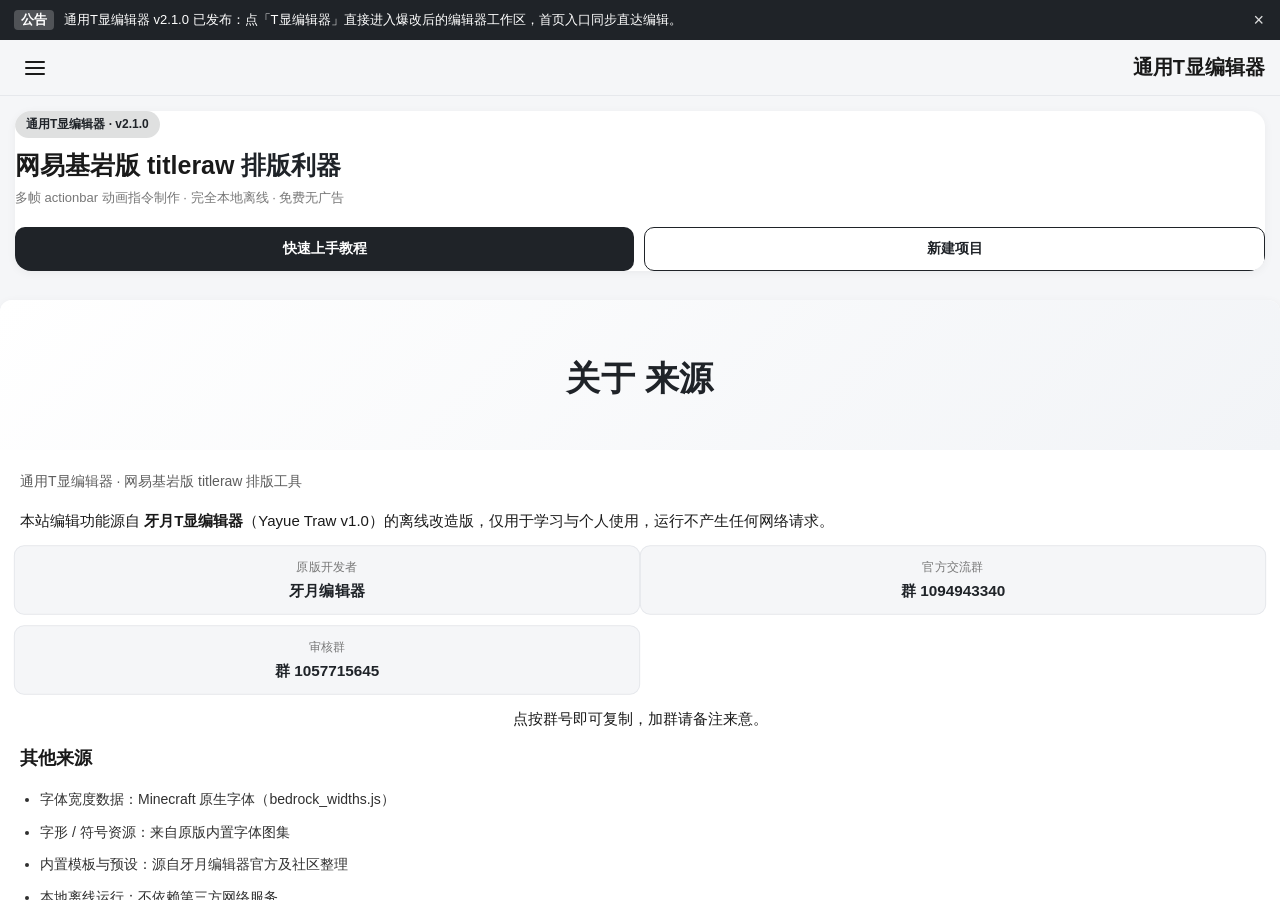
==== commit 721e51ab: "v2.1.0: 点T显编辑器直接进入爆改后的编辑器工作区(不再停留门户页), 新建项目默认名改为新项目" ====
--- a/index.html
+++ b/index.html
@@ -1,4 +1,4 @@
-<!DOCTYPE html><html lang="zh-CN"><head><meta charset="UTF-8"><meta name="viewport" content="width=device-width,initial-scale=1,maximum-scale=1,user-scalable=no,viewport-fit=cover"><title>通用T显编辑器 · 网易基岩版 titleraw 排版工具</title><script>var editorTheme=null;try{editorTheme=localStorage.getItem("editor_theme")}catch(err){}"dark"===editorTheme&&document.documentElement.classList.add("dark-theme");var savedColor=null;try{savedColor=localStorage.getItem("editor_color")}catch(err){}savedColor&&document.documentElement.style.setProperty("--accent-color",savedColor);document.addEventListener("click",function(e){var t=e.target.closest("[data-switch-view]");if(t){var v=t.getAttribute("data-switch-view");document.querySelectorAll(".app-tabbar .tab-item").forEach(function(i){i.classList.toggle("active",i.getAttribute("data-target")===v)});var sec=document.getElementById(v);sec&&(document.querySelectorAll(".view-section").forEach(function(n){n.classList.remove("active")}),sec.classList.add("active"))}})</script><link rel="preload" as="script" href="data/bedrock_widths.js?v=2.0.0"><link rel="stylesheet" href="css/style.css?v=2.0.0"><link rel="stylesheet" href="css/workshop.css?v=2.0.0"><link rel="stylesheet" href="css/ed-style.css?v=2.0.0"><link rel="icon" href="favicon.ico" type="image/x-icon"><link rel="icon" type="image/png" sizes="192x192" href="icon-192.png"><link rel="apple-touch-icon" href="icon-192.png"><link rel="manifest" href="manifest.json"><meta name="theme-color" content="#1f2328"><meta name="description" content="网易基岩版 titleraw actionbar 多帧动画指令编辑工具：可视化排版、积木效果、一键导出 mcfunction，完全本地离线、免费无广告。"><meta name="keywords" content="T显编辑器,titleraw,基岩版,网易,mcfunction,行动栏,指令生成器,MC工具"><meta property="og:title" content="通用T显编辑器"><meta property="og:description" content="网易基岩版 titleraw actionbar 多帧动画指令制作工具，可视化排版、一键导出，完全本地离线。"><meta property="og:type" content="website"><script src="js/anime.min.js?v=2.0.0" defer></script><script src="js/anim.js?v=2.0.0" defer></script><script src="js/edx.js?v=2.0.0" defer></script></head><body><div id="splash"><div class="splash-inner"><div class="splash-spinner"></div><div class="splash-text">资源加载中…</div></div></div><div class="announce-bar" id="announce-bar"><span class="announce-tag">公告</span><span class="announce-text">通用T显编辑器 v2.0.0 已发布：编辑器界面全新「工程台」设计爆改，全新视觉与动效、首次使用引导。</span><button class="announce-close" id="announce-close" aria-label="关闭">&times;</button></div><header class="app-header"><div class="header-icon" id="btn-menu"><svg xmlns="http://www.w3.org/2000/svg" width="24" height="24" viewBox="0 0 24 24" fill="none" stroke="currentColor" stroke-width="2" stroke-linecap="round" stroke-linejoin="round"><line x1="3" y1="12" x2="21" y2="12"></line><line x1="3" y1="6" x2="21" y2="6"></line><line x1="3" y1="18" x2="21" y2="18"></line></svg></div><div class="header-title" data-switch-view="view-home" role="link" tabindex="0" title="回到主页">通用T显编辑器</div></header><main class="app-main"><div id="view-home" class="view-section active"><div class="post-list"><div class="post-card hero-card"><div class="hero-badge">通用T显编辑器 &middot; v2.0.0</div><h1 class="hero-title">网易基岩版 titleraw <span>排版利器</span></h1><p class="hero-sub">多帧 actionbar 动画指令制作 &#183; 完全本地离线 &#183; 免费无广告</p><div class="hero-cta"><button class="hero-btn" data-switch-view="view-tutorial">快速上手教程</button><button class="hero-btn ghost" id="hero-create" type="button">新建项目</button></div></div></div><div class="post-card about-card anim-rise" id="about-card"><div class="post-header"><h1>关于 <span class="highlight">来源</span></h1></div><div class="post-body"><p class="post-date">通用T显编辑器 &middot; 网易基岩版 titleraw 排版工具</p><p>本站编辑功能源自 <strong>牙月T显编辑器</strong>（Yayue Traw v1.0）的离线改造版，仅用于学习与个人使用，运行不产生任何网络请求。</p><div class="about-grid"><div class="about-item"><div class="about-label">原版开发者</div><div class="about-value">牙月编辑器</div></div><div class="about-item"><div class="about-label">官方交流群</div><div class="about-value" id="yayue-qqgroup">群&nbsp;1094943340</div></div><div class="about-item"><div class="about-label">审核群</div><div class="about-value" id="yayue-audit">群&nbsp;1057715645</div></div></div><p class="about-tip">点按群号即可复制，加群请备注来意。</p><p class="sub-title">其他来源</p><ul><li>字体宽度数据：Minecraft 原生字体（bedrock_widths.js）</li><li>字形 / 符号资源：来自原版内置字体图集</li><li>内置模板与预设：源自牙月编辑器官方及社区整理</li><li>本地离线运行：不依赖第三方网络服务</li></ul></div></div></div><div id="view-teditor" class="view-section"><div class="post-list"><div class="post-card hero-card te-hero"><div class="hero-badge">通用T显编辑器</div><h1 class="hero-title">网易基岩版 titleraw <span>编辑器</span></h1><p class="hero-sub">多帧 actionbar 动画指令排版 &#183; 可视化编辑 &#183; 完全本地离线 &#183; 免费无广告</p></div><div class="home-section-title">开始创作</div><div class="tool-grid" id="teditor-grid"><button type="button" class="tool-card" data-act="new"><span class="te-ic" style="background:linear-gradient(135deg,#fb7299,#ff8fb1)"><svg viewBox="0 0 24 24" fill="none" stroke="currentColor" stroke-width="1.8" stroke-linecap="round" stroke-linejoin="round"><path d="M12 2l1 4 4 1-3 3 1 4-3-2-3 2 1-4-3-3 4-1 1-4z"/></svg></span><span class="tool-txt"><span class="tool-title">新建项目</span><span class="tool-sub">创建一个空白排版</span></span></button><button type="button" class="tool-card" data-act="project"><span class="te-ic" style="background:linear-gradient(135deg,#667eea,#4fb8ff)"><svg viewBox="0 0 24 24" fill="none" stroke="currentColor" stroke-width="1.8" stroke-linecap="round" stroke-linejoin="round"><path d="M3 6a2 2 0 0 1 2-2h4l3 3h7a2 2 0 0 1 2 2v9a2 2 0 0 1-2 2H5a2 2 0 0 1-2-2V6z"/></svg></span><span class="tool-txt"><span class="tool-title">我的项目</span><span class="tool-sub">打开已保存的作品</span></span></button><button type="button" class="tool-card" data-act="template"><span class="te-ic" style="background:linear-gradient(135deg,#43e79b,#38f9d7)"><svg viewBox="0 0 24 24" fill="none" stroke="currentColor" stroke-width="1.8" stroke-linecap="round" stroke-linejoin="round"><path d="M12 3l9 5-9 5-9-5 9-5zM3 13l9 5 9-5"/></svg></span><span class="tool-txt"><span class="tool-title">标题模板</span><span class="tool-sub">内置多个实例模板</span></span></button><button type="button" class="tool-card" data-act="tutorial"><span class="te-ic" style="background:linear-gradient(135deg,#30cfd0,#00b8d9)"><svg viewBox="0 0 24 24" fill="none" stroke="currentColor" stroke-width="1.8" stroke-linecap="round" stroke-linejoin="round"><path d="M5 3h13a1 1 0 0 1 1 1v15a1 1 0 0 1-1 1H5a2 2 0 0 1-2-2V5a2 2 0 0 1 2-2zM8 3v9l3-2 3 2V3"/></svg></span><span class="tool-txt"><span class="tool-title">交互教程</span><span class="tool-sub">手把手图文引导</span></span></button><button type="button" class="tool-card" data-open-url="presets_viewer.html" data-act="preset"><span class="te-ic" style="background:linear-gradient(135deg,#f7b733,#fc8721)"><svg viewBox="0 0 24 24" fill="none" stroke="currentColor" stroke-width="1.8" stroke-linecap="round" stroke-linejoin="round"><path d="M12 2l9 5-9 5-9-5 9-5zM3 12l9 5 9-5M12 12v10"/></svg></span><span class="tool-txt"><span class="tool-title">预设指令中心</span><span class="tool-sub">撤离/菜单/商店预设</span></span></button><button type="button" class="tool-card" data-act="about"><span class="te-ic" style="background:linear-gradient(135deg,#4facfe,#00c6fb)"><svg viewBox="0 0 24 24" fill="none" stroke="currentColor" stroke-width="1.8" stroke-linecap="round" stroke-linejoin="round"><path d="M12 22a10 10 0 1 0 0-20 10 10 0 0 0 0 20zM12 8h.01M12 12v4"/></svg></span><span class="tool-txt"><span class="tool-title">关于 / 帮助</span><span class="tool-sub">开发者与帮助</span></span></button></div></div></div><div id="view-tutorial" class="view-section"><div class="section-header tutorial-section-title"><div><h2>交互教程</h2><p>选择一个教程，跟着弹窗一步步实际操作，完成当前步骤后自动继续。</p></div></div><div class="tutorial-grid" id="tutorial-grid"></div></div><div id="view-project" class="view-section"><div class="project-list"></div></div><div id="view-template" class="view-section"><div class="element-grid" id="templates-grid"></div></div><div id="view-workshop" class="view-section ws-page">
+<!DOCTYPE html><html lang="zh-CN"><head><meta charset="UTF-8"><meta name="viewport" content="width=device-width,initial-scale=1,maximum-scale=1,user-scalable=no,viewport-fit=cover"><title>通用T显编辑器 · 网易基岩版 titleraw 排版工具</title><script>var editorTheme=null;try{editorTheme=localStorage.getItem("editor_theme")}catch(err){}"dark"===editorTheme&&document.documentElement.classList.add("dark-theme");var savedColor=null;try{savedColor=localStorage.getItem("editor_color")}catch(err){}savedColor&&document.documentElement.style.setProperty("--accent-color",savedColor);document.addEventListener("click",function(e){var t=e.target.closest("[data-switch-view]");if(t){var v=t.getAttribute("data-switch-view");document.querySelectorAll(".app-tabbar .tab-item").forEach(function(i){i.classList.toggle("active",i.getAttribute("data-target")===v)});var sec=document.getElementById(v);sec&&(document.querySelectorAll(".view-section").forEach(function(n){n.classList.remove("active")}),sec.classList.add("active"))}})</script><link rel="preload" as="script" href="data/bedrock_widths.js?v=2.1.0"><link rel="stylesheet" href="css/style.css?v=2.1.0"><link rel="stylesheet" href="css/workshop.css?v=2.1.0"><link rel="stylesheet" href="css/ed-style.css?v=2.1.0"><link rel="icon" href="favicon.ico" type="image/x-icon"><link rel="icon" type="image/png" sizes="192x192" href="icon-192.png"><link rel="apple-touch-icon" href="icon-192.png"><link rel="manifest" href="manifest.json"><meta name="theme-color" content="#1f2328"><meta name="description" content="网易基岩版 titleraw actionbar 多帧动画指令编辑工具：可视化排版、积木效果、一键导出 mcfunction，完全本地离线、免费无广告。"><meta name="keywords" content="T显编辑器,titleraw,基岩版,网易,mcfunction,行动栏,指令生成器,MC工具"><meta property="og:title" content="通用T显编辑器"><meta property="og:description" content="网易基岩版 titleraw actionbar 多帧动画指令制作工具，可视化排版、一键导出，完全本地离线。"><meta property="og:type" content="website"><script src="js/anime.min.js?v=2.1.0" defer></script><script src="js/anim.js?v=2.1.0" defer></script><script src="js/edx.js?v=2.1.0" defer></script></head><body><div id="splash"><div class="splash-inner"><div class="splash-spinner"></div><div class="splash-text">资源加载中…</div></div></div><div class="announce-bar" id="announce-bar"><span class="announce-tag">公告</span><span class="announce-text">通用T显编辑器 v2.1.0 已发布：点「T显编辑器」直接进入爆改后的编辑器工作区，首页入口同步直达编辑。</span><button class="announce-close" id="announce-close" aria-label="关闭">&times;</button></div><header class="app-header"><div class="header-icon" id="btn-menu"><svg xmlns="http://www.w3.org/2000/svg" width="24" height="24" viewBox="0 0 24 24" fill="none" stroke="currentColor" stroke-width="2" stroke-linecap="round" stroke-linejoin="round"><line x1="3" y1="12" x2="21" y2="12"></line><line x1="3" y1="6" x2="21" y2="6"></line><line x1="3" y1="18" x2="21" y2="18"></line></svg></div><div class="header-title" data-switch-view="view-home" role="link" tabindex="0" title="回到主页">通用T显编辑器</div></header><main class="app-main"><div id="view-home" class="view-section active"><div class="post-list"><div class="post-card hero-card"><div class="hero-badge">通用T显编辑器 &middot; v2.1.0</div><h1 class="hero-title">网易基岩版 titleraw <span>排版利器</span></h1><p class="hero-sub">多帧 actionbar 动画指令制作 &#183; 完全本地离线 &#183; 免费无广告</p><div class="hero-cta"><button class="hero-btn" data-switch-view="view-tutorial">快速上手教程</button><button class="hero-btn ghost" id="hero-create" type="button">新建项目</button></div></div></div><div class="post-card about-card anim-rise" id="about-card"><div class="post-header"><h1>关于 <span class="highlight">来源</span></h1></div><div class="post-body"><p class="post-date">通用T显编辑器 &middot; 网易基岩版 titleraw 排版工具</p><p>本站编辑功能源自 <strong>牙月T显编辑器</strong>（Yayue Traw v1.0）的离线改造版，仅用于学习与个人使用，运行不产生任何网络请求。</p><div class="about-grid"><div class="about-item"><div class="about-label">原版开发者</div><div class="about-value">牙月编辑器</div></div><div class="about-item"><div class="about-label">官方交流群</div><div class="about-value" id="yayue-qqgroup">群&nbsp;1094943340</div></div><div class="about-item"><div class="about-label">审核群</div><div class="about-value" id="yayue-audit">群&nbsp;1057715645</div></div></div><p class="about-tip">点按群号即可复制，加群请备注来意。</p><p class="sub-title">其他来源</p><ul><li>字体宽度数据：Minecraft 原生字体（bedrock_widths.js）</li><li>字形 / 符号资源：来自原版内置字体图集</li><li>内置模板与预设：源自牙月编辑器官方及社区整理</li><li>本地离线运行：不依赖第三方网络服务</li></ul></div></div></div><div id="view-teditor" class="view-section"><div class="post-list"><div class="post-card hero-card te-hero"><div class="hero-badge">通用T显编辑器</div><h1 class="hero-title">网易基岩版 titleraw <span>编辑器</span></h1><p class="hero-sub">多帧 actionbar 动画指令排版 &#183; 可视化编辑 &#183; 完全本地离线 &#183; 免费无广告</p></div><div class="home-section-title">开始创作</div><div class="tool-grid" id="teditor-grid"><button type="button" class="tool-card" data-act="new"><span class="te-ic" style="background:linear-gradient(135deg,#fb7299,#ff8fb1)"><svg viewBox="0 0 24 24" fill="none" stroke="currentColor" stroke-width="1.8" stroke-linecap="round" stroke-linejoin="round"><path d="M12 2l1 4 4 1-3 3 1 4-3-2-3 2 1-4-3-3 4-1 1-4z"/></svg></span><span class="tool-txt"><span class="tool-title">新建项目</span><span class="tool-sub">创建一个空白排版</span></span></button><button type="button" class="tool-card" data-act="project"><span class="te-ic" style="background:linear-gradient(135deg,#667eea,#4fb8ff)"><svg viewBox="0 0 24 24" fill="none" stroke="currentColor" stroke-width="1.8" stroke-linecap="round" stroke-linejoin="round"><path d="M3 6a2 2 0 0 1 2-2h4l3 3h7a2 2 0 0 1 2 2v9a2 2 0 0 1-2 2H5a2 2 0 0 1-2-2V6z"/></svg></span><span class="tool-txt"><span class="tool-title">我的项目</span><span class="tool-sub">打开已保存的作品</span></span></button><button type="button" class="tool-card" data-act="template"><span class="te-ic" style="background:linear-gradient(135deg,#43e79b,#38f9d7)"><svg viewBox="0 0 24 24" fill="none" stroke="currentColor" stroke-width="1.8" stroke-linecap="round" stroke-linejoin="round"><path d="M12 3l9 5-9 5-9-5 9-5zM3 13l9 5 9-5"/></svg></span><span class="tool-txt"><span class="tool-title">标题模板</span><span class="tool-sub">内置多个实例模板</span></span></button><button type="button" class="tool-card" data-act="tutorial"><span class="te-ic" style="background:linear-gradient(135deg,#30cfd0,#00b8d9)"><svg viewBox="0 0 24 24" fill="none" stroke="currentColor" stroke-width="1.8" stroke-linecap="round" stroke-linejoin="round"><path d="M5 3h13a1 1 0 0 1 1 1v15a1 1 0 0 1-1 1H5a2 2 0 0 1-2-2V5a2 2 0 0 1 2-2zM8 3v9l3-2 3 2V3"/></svg></span><span class="tool-txt"><span class="tool-title">交互教程</span><span class="tool-sub">手把手图文引导</span></span></button><button type="button" class="tool-card" data-open-url="presets_viewer.html" data-act="preset"><span class="te-ic" style="background:linear-gradient(135deg,#f7b733,#fc8721)"><svg viewBox="0 0 24 24" fill="none" stroke="currentColor" stroke-width="1.8" stroke-linecap="round" stroke-linejoin="round"><path d="M12 2l9 5-9 5-9-5 9-5zM3 12l9 5 9-5M12 12v10"/></svg></span><span class="tool-txt"><span class="tool-title">预设指令中心</span><span class="tool-sub">撤离/菜单/商店预设</span></span></button><button type="button" class="tool-card" data-act="about"><span class="te-ic" style="background:linear-gradient(135deg,#4facfe,#00c6fb)"><svg viewBox="0 0 24 24" fill="none" stroke="currentColor" stroke-width="1.8" stroke-linecap="round" stroke-linejoin="round"><path d="M12 22a10 10 0 1 0 0-20 10 10 0 0 0 0 20zM12 8h.01M12 12v4"/></svg></span><span class="tool-txt"><span class="tool-title">关于 / 帮助</span><span class="tool-sub">开发者与帮助</span></span></button></div></div></div><div id="view-tutorial" class="view-section"><div class="section-header tutorial-section-title"><div><h2>交互教程</h2><p>选择一个教程，跟着弹窗一步步实际操作，完成当前步骤后自动继续。</p></div></div><div class="tutorial-grid" id="tutorial-grid"></div></div><div id="view-project" class="view-section"><div class="project-list"></div></div><div id="view-template" class="view-section"><div class="element-grid" id="templates-grid"></div></div><div id="view-workshop" class="view-section ws-page">
 <div class="ws-head"><h2>指令工坊</h2><p>常用基岩版指令快捷工具</p></div>
 <div class="segmented-control ws-tabs" id="ws-tabs">
 <div class="seg-item active" data-wpanel="give">给予</div>
@@ -40,7 +40,7 @@
 </div>
 
 
-</div></main><nav class="app-tabbar"><div class="tab-item active" data-target="view-home"><svg class="icon-outline" xmlns="http://www.w3.org/2000/svg" width="30" height="30" viewBox="0 0 24 24" fill="none" stroke="currentColor" stroke-width="1" stroke-linecap="round" stroke-linejoin="round"><path d="M9 21H4v-11L12 3l8 7v11h-5v-6a3 3 0 0 0-6 0v6z"/></svg> <svg class="icon-solid" xmlns="http://www.w3.org/2000/svg" width="30" height="30" viewBox="0 0 24 24" fill="currentColor"><path d="M9 21H4v-11L12 3l8 7v11h-5v-6a3 3 0 0 0-6 0v6z"/></svg> <span>主页</span></div><div class="tab-item" data-target="view-tutorial"><svg class="icon-outline" xmlns="http://www.w3.org/2000/svg" width="30" height="30" viewBox="0 0 24 24" fill="none" stroke="currentColor" stroke-width="1" stroke-linecap="round" stroke-linejoin="round"><path d="M9 18h6"/><path d="M10 21h4"/><path d="M12 2a7 7 0 0 0-7 7c0 2 1 3.9 2.5 5.1.5.4 1.5 1.4 1.5 2.9v1h6v-1c0-1.5 1-2.5 1.5-2.9A7 7 0 0 0 12 2z"/><path d="M12 14v.01"/><path d="M10.5 9a1.5 1.5 0 0 1 3 0c0 1-1.5 1.5-1.5 2.5"/></svg> <svg class="icon-solid" xmlns="http://www.w3.org/2000/svg" width="30" height="30" viewBox="0 0 24 24" fill="currentColor"><mask id="hole-bulb"><rect width="24" height="24" fill="white"/><path d="M10.5 9a1.5 1.5 0 0 1 3 0c0 1-1.5 1.5-1.5 2.5" fill="none" stroke="black" stroke-width="1.5" stroke-linecap="round"/><circle cx="12" cy="14" r="1.2" fill="black"/></mask><path d="M12 2a7 7 0 0 0-7 7c0 2 1 3.9 2.5 5.1.5.4 1.5 1.4 1.5 2.9v1h6v-1c0-1.5 1-2.5 1.5-2.9A7 7 0 0 0 12 2z" mask="url(#hole-bulb)"/><path d="M9 18h6v1.5H9z"/><path d="M10 20.5h4v1a2 2 0 0 1-4 0z"/></svg> <span>教程</span></div><div class="tab-item center-add" id="btn-create"><div class="add-btn"><svg xmlns="http://www.w3.org/2000/svg" width="32" height="32" viewBox="0 0 24 24" fill="none" stroke="var(--text-main)" stroke-width="1" stroke-linecap="round" stroke-linejoin="round"><line x1="12" y1="5" x2="12" y2="19"></line><line x1="5" y1="12" x2="19" y2="12"></line></svg></div></div><div class="tab-item" data-target="view-project"><svg class="icon-outline" xmlns="http://www.w3.org/2000/svg" width="30" height="30" viewBox="0 0 24 24" fill="none" stroke="currentColor" stroke-width="1" stroke-linecap="round" stroke-linejoin="round"><rect x="3" y="3" width="18" height="18" rx="4" ry="4"/><rect x="8" y="8" width="6" height="6"/><circle cx="15" cy="15" r="3.5"/></svg> <svg class="icon-solid" xmlns="http://www.w3.org/2000/svg" width="30" height="30" viewBox="0 0 24 24" fill="currentColor"><mask id="hole-project"><rect width="24" height="24" fill="white"/><rect x="8" y="8" width="6" height="6" fill="none" stroke="black" stroke-width="1.5"/><circle cx="15" cy="15" r="4.5" fill="white" stroke="none"/><circle cx="15" cy="15" r="3.5" fill="none" stroke="black" stroke-width="1.5"/></mask><rect x="3" y="3" width="18" height="18" rx="4" ry="4" mask="url(#hole-project)"/></svg> <span>项目</span></div><div class="tab-item" data-target="view-template"><svg class="icon-outline" xmlns="http://www.w3.org/2000/svg" width="30" height="30" viewBox="0 0 24 24" fill="none" stroke="currentColor" stroke-width="1" stroke-linecap="round" stroke-linejoin="round"><path d="M10 4L3 16h14L10 4z"></path><circle cx="16" cy="16" r="5"></circle></svg> <svg class="icon-solid" xmlns="http://www.w3.org/2000/svg" width="30" height="30" viewBox="0 0 24 24" fill="currentColor"><mask id="hole-template"><rect width="24" height="24" fill="white"/><circle cx="16" cy="16" r="6" fill="black"/></mask><path d="M10 4L3 16h14L10 4z" mask="url(#hole-template)"/><circle cx="16" cy="16" r="4.5"/></svg> <span>模板</span></div></nav><div class="batch-action-bar" id="batch-action-bar"><div class="batch-left"><div id="btn-close-batch" class="action-icon-btn"><svg xmlns="http://www.w3.org/2000/svg" width="24" height="24" viewBox="0 0 24 24" fill="none" stroke="currentColor" stroke-width="2" stroke-linecap="round" stroke-linejoin="round"><line x1="18" y1="6" x2="6" y2="18"></line><line x1="6" y1="6" x2="18" y2="18"></line></svg></div><span id="batch-count-text">已选择 1 个项目</span><div id="btn-batch-select-all" class="action-icon-btn" style="margin-left:5px"><svg xmlns="http://www.w3.org/2000/svg" width="20" height="20" viewBox="0 0 24 24" fill="none" stroke="currentColor" stroke-width="2" stroke-linecap="round" stroke-linejoin="round"><path d="M9 11l3 3L22 4"></path><path d="M21 12v7a2 2 0 0 1-2 2H5a2 2 0 0 1-2-2V5a2 2 0 0 1 2-2h11"></path></svg></div></div><div class="batch-right"><div id="btn-batch-delete" class="action-icon-btn"><svg xmlns="http://www.w3.org/2000/svg" width="24" height="24" viewBox="0 0 24 24" fill="none" stroke="currentColor" stroke-width="2" stroke-linecap="round" stroke-linejoin="round"><polyline points="3 6 5 6 21 6"></polyline><path d="M19 6v14a2 2 0 0 1-2 2H7a2 2 0 0 1-2-2V6m3 0V4a2 2 0 0 1 2-2h4a2 2 0 0 1 2 2v2"></path><line x1="10" y1="11" x2="10" y2="17"></line><line x1="14" y1="11" x2="14" y2="17"></line></svg></div><div id="btn-batch-copy" class="action-icon-btn"><svg xmlns="http://www.w3.org/2000/svg" width="24" height="24" viewBox="0 0 24 24" fill="none" stroke="currentColor" stroke-width="2" stroke-linecap="round" stroke-linejoin="round"><rect x="9" y="9" width="13" height="13" rx="2" ry="2"></rect><path d="M5 15H4a2 2 0 0 1-2-2V4a2 2 0 0 1 2-2h9a2 2 0 0 1 2 2v1"></path></svg></div><div id="btn-batch-share" class="action-icon-btn"><svg xmlns="http://www.w3.org/2000/svg" width="24" height="24" viewBox="0 0 24 24" fill="none" stroke="currentColor" stroke-width="2" stroke-linecap="round" stroke-linejoin="round"><path d="M4 12v8a2 2 0 0 0 2 2h12a2 2 0 0 0 2-2v-8"></path><polyline points="16 6 12 2 8 6"></polyline><line x1="12" y1="2" x2="12" y2="15"></line></svg></div></div></div><div class="overlay" id="sidebar-overlay"></div><div class="sidebar" id="sidebar"><div class="sidebar-header"><h2 class="nav-title">功能</h2><button id="nav-close" class="nav-close" aria-label="关闭" type="button">&times;</button></div><div class="sidebar-content" id="sidebar-content"><div class="nav-group"><div class="nav-group-label">搜索</div><div class="global-search" id="global-search"><span class="gs-icon" aria-hidden="true"><svg viewBox="0 0 24 24" fill="none" stroke="currentColor" stroke-width="2" stroke-linecap="round" stroke-linejoin="round"><circle cx="11" cy="11" r="7"></circle><line x1="21" y1="21" x2="16.65" y2="16.65"></line></svg></span><input id="global-q" class="global-q" type="search" placeholder="站内搜索：工具、模板、预设、教程" autocomplete="off"><button class="gs-clear" id="gs-clear" aria-label="清空">&times;</button><div class="gs-drop" id="gs-drop"></div></div></div><div class="nav-group"><div class="nav-group-label">功能</div><div class="nav-grid"><div class="fn-card" data-g="g1" data-nav="editor" title="通用编辑器页面" role="button" tabindex="0"><span class="fn-ic"><svg viewBox="0 0 24 24" fill="none" stroke="currentColor" stroke-width="1.8" stroke-linecap="round" stroke-linejoin="round" aria-hidden="true"><path d="M4 7h16M4 12h10M4 17h7"/></svg></span><span class="fn-title">T显编辑器</span></div><div class="fn-card" data-g="g2" data-nav="workshop" title="give / execute 生成" role="button" tabindex="0"><span class="fn-ic"><svg viewBox="0 0 24 24" fill="none" stroke="currentColor" stroke-width="1.8" stroke-linecap="round" stroke-linejoin="round" aria-hidden="true"><path d="M21 12a9 9 0 1 1-18 0 9 9 0 0 1 18 0zM8.5 13l2 2 5-5"/></svg></span><span class="fn-title">指令工坊</span></div><div class="fn-card" data-g="g3" data-nav="preset" data-open-url="presets_viewer.html" title="撤离 / 菜单 / 商店" role="button" tabindex="0"><span class="fn-ic"><svg viewBox="0 0 24 24" fill="none" stroke="currentColor" stroke-width="1.8" stroke-linecap="round" stroke-linejoin="round" aria-hidden="true"><path d="M12 2l9 5-9 5-9-5 9-5zM3 12l9 5 9-5M12 12v10"/></svg></span><span class="fn-title">预设指令中心</span></div><div class="fn-card" data-g="g4" data-nav="fuhao" title="5.4 万字形 · 点击复制" role="button" tabindex="0"><span class="fn-ic"><svg viewBox="0 0 24 24" fill="none" stroke="currentColor" stroke-width="1.8" stroke-linecap="round" stroke-linejoin="round" aria-hidden="true"><path d="M4 9h16M4 15h16M10 3L8 21M16 3l-2 18"/></svg></span><span class="fn-title">字形符号库</span></div><div class="fn-card" data-g="g2" data-nav="more" title="337 个综合站点 · 53 个分类" role="button" tabindex="0"><span class="fn-ic"><svg viewBox="0 0 24 24" fill="none" stroke="currentColor" stroke-width="1.8" stroke-linecap="round" stroke-linejoin="round" aria-hidden="true"><path d="M4 6h16M4 12h16M4 18h10"/></svg></span><span class="fn-title">更多网站</span></div><div class="fn-card" data-g="g3" data-nav="sites" title="MC 工具站导航" role="button" tabindex="0"><span class="fn-ic"><svg viewBox="0 0 24 24" fill="none" stroke="currentColor" stroke-width="1.8" stroke-linecap="round" stroke-linejoin="round" aria-hidden="true"><path d="M21 12a9 9 0 1 1-18 0 9 9 0 0 1 18 0zM3 12h18M12 3a15 15 0 0 1 0 18M12 3a15 15 0 0 0 0 18"/></svg></span><span class="fn-title">网站导航</span></div><div class="fn-card" data-g="g5" data-nav="changelog" title="版本变更记录" role="button" tabindex="0"><span class="fn-ic"><svg viewBox="0 0 24 24" fill="none" stroke="currentColor" stroke-width="1.8" stroke-linecap="round" stroke-linejoin="round" aria-hidden="true"><path d="M21 12a9 9 0 1 1-18 0 9 9 0 0 1 18 0zM12 7v5l3 2"/></svg></span><span class="fn-title">更新日志</span></div></div></div></div><div class="nav-group"><div class="nav-group-label">设置</div><div class="settings-card"><div class="set-row"><span class="set-label">项目排序</span><div class="segmented-control set-seg"><div class="seg-item active">按日期排序</div><div class="seg-item">按名称排序</div></div></div><div class="set-row"><span class="set-label">界面主题</span><div class="segmented-control set-seg" id="theme-toggle"><div class="seg-item active" data-theme="light">浅色</div><div class="seg-item" data-theme="dark">深色</div></div></div><div class="set-row"><span class="set-label">主题颜色</span><div class="color-picker set-colors" id="color-picker"><div class="color-dot active x-color-dot-pink" data-color="#fb7299"></div><div class="color-dot x-color-dot-green" data-color="#11d78f"></div><div class="color-dot x-color-dot-blue" data-color="#2196F3"></div><div class="color-dot x-color-dot-purple" data-color="#9C27B0"></div><div class="color-dot x-color-dot-orange" data-color="#FF9800"></div></div></div></div></div></div><div class="overlay" id="create-overlay"></div><div class="bottom-sheet" id="create-sheet"><div class="sheet-content"><div class="segmented-control dark-mode" id="create-tabs"><div class="seg-item active" data-target="create-view-project">项目</div><div class="seg-item" data-target="create-view-import">导入</div></div><div id="create-view-project" class="create-view active"><div class="input-row"><input id="new-project-name" value="新项目 1"> <span class="clear-btn">⊗</span></div><div class="dropdown-row"><label>垫板底色</label><div class="dropdown-val"><input type="color" id="proj-bg-color" value="#2c3e30" class="color-input"></div></div><div class="dropdown-row"><label>网格线颜色</label><div class="dropdown-val"><input type="color" id="proj-grid-color" value="#3a5442" class="color-input"></div></div><div class="dropdown-row"><label>网格大小 (px)</label><div class="dropdown-val"><input type="number" id="proj-grid-size" value="8" min="1" class="number-input"></div></div><div class="create-action"><button class="btn-submit">创建项目</button></div></div><div id="create-view-import" class="create-view" style="display:none"><div style="margin-bottom:15px;color:var(--text-sub);font-size:13px">请粘贴包含 rawtext 的单段指令或项目 JSON：<br>(不支持多段指令或纯文本导入)</div><textarea id="import-textarea" class="x-import-textarea" placeholder="在此粘贴内容..."></textarea><div class="create-action"><button class="btn-submit" id="btn-submit-import" style="color:var(--accent-color)">确认导入</button></div></div></div><div class="sheet-close" id="btn-close-create"><svg xmlns="http://www.w3.org/2000/svg" width="24" height="24" viewBox="0 0 24 24" fill="none" stroke="currentColor" stroke-width="2" stroke-linecap="round" stroke-linejoin="round"><line x1="18" y1="6" x2="6" y2="18"></line><line x1="6" y1="6" x2="18" y2="18"></line></svg></div></div><div id="view-editor" class="view-editor"><header class="editor-header"><div class="header-icon" id="btn-editor-back"><svg xmlns="http://www.w3.org/2000/svg" width="24" height="24" viewBox="0 0 24 24" fill="none" stroke="currentColor" stroke-width="2" stroke-linecap="round" stroke-linejoin="round"><line x1="19" y1="12" x2="5" y2="12"></line><polyline points="12 19 5 12 12 5"></polyline></svg></div><input class="editor-title-input" value="新项目 65"><div class="header-actions" id="header-actions-normal"><div class="header-icon" id="btn-editor-settings" data-ui-action="toggle-editor-settings"><svg xmlns="http://www.w3.org/2000/svg" width="22" height="22" viewBox="0 0 24 24" fill="none" stroke="currentColor" stroke-width="2" stroke-linecap="round" stroke-linejoin="round"><circle cx="12" cy="12" r="3"></circle><path d="M19.4 15a1.65 1.65 0 0 0 .33 1.82l.06.06a2 2 0 0 1 0 2.83 2 2 0 0 1-2.83 0l-.06-.06a1.65 1.65 0 0 0-1.82-.33 1.65 1.65 0 0 0-1 1.51V21a2 2 0 0 1-2 2 2 2 0 0 1-2-2v-.09A1.65 1.65 0 0 0 9 19.4a1.65 1.65 0 0 0-1.82.33l-.06.06a2 2 0 0 1-2.83 0 2 2 0 0 1 0-2.83l.06-.06a1.65 1.65 0 0 0 .33-1.82 1.65 1.65 0 0 0-1.51-1H3a2 2 0 0 1-2-2 2 2 0 0 1 2-2h.09A1.65 1.65 0 0 0 4.6 9a1.65 1.65 0 0 0-.33-1.82l-.06-.06a2 2 0 0 1 0-2.83 2 2 0 0 1 2.83 0l.06.06a1.65 1.65 0 0 0 1.82.33H9a1.65 1.65 0 0 0 1-1.51V3a2 2 0 0 1 2-2 2 2 0 0 1 2 2v.09a1.65 1.65 0 0 0 1 1.51 1.65 1.65 0 0 0 1.82-.33l.06-.06a2 2 0 0 1 2.83 0 2 2 0 0 1 0 2.83l-.06.06a1.65 1.65 0 0 0-.33 1.82V9a1.65 1.65 0 0 0 1.51 1H21a2 2 0 0 1 2 2 2 2 0 0 1-2 2h-.09a1.65 1.65 0 0 0-1.51 1z"></path></svg></div><div class="header-icon" id="btn-export" data-ui-action="open-export-sheet"><svg xmlns="http://www.w3.org/2000/svg" width="22" height="22" viewBox="0 0 24 24" fill="none" stroke="currentColor" stroke-width="2" stroke-linecap="round" stroke-linejoin="round"><path d="M21 15v4a2 2 0 0 1-2 2H5a2 2 0 0 1-2-2v-4"></path><polyline points="17 8 12 3 7 8"></polyline><line x1="12" y1="3" x2="12" y2="15"></line></svg></div></div><div class="header-actions u-hidden" id="header-actions-edit"><div class="header-icon u-icon-danger" id="btn-delete-layer"><svg xmlns="http://www.w3.org/2000/svg" width="22" height="22" viewBox="0 0 24 24" fill="none" stroke="currentColor" stroke-width="2" stroke-linecap="round" stroke-linejoin="round"><polyline points="3 6 5 6 21 6"></polyline><path d="M19 6v14a2 2 0 0 1-2 2H7a2 2 0 0 1-2-2V6m3 0V4a2 2 0 0 1 2-2h4a2 2 0 0 1 2 2v2"></path><line x1="10" y1="11" x2="10" y2="17"></line><line x1="14" y1="11" x2="14" y2="17"></line></svg></div></div></header><div class="editor-settings-menu" id="editor-settings-menu"><div class="menu-row"><span>垫板底色</span> <input type="color" id="edit-bg-color" value="#2c3e30" class="color-input"></div><div class="menu-row"><span>网格线颜色</span> <input type="color" id="edit-grid-color" value="#3a5442" class="color-input"></div><div class="menu-row"><span>网格大小</span> <input type="number" id="edit-grid-size" value="8" min="1" class="number-input x-grid-size-input"></div><div class="menu-row x-menu-row-reset" id="btn-reset-view">重置视图居中</div></div><div class="editor-preview checkerboard" id="preview-container"><canvas id="render-canvas"></canvas><div class="x-canvas-placeholder">画布预览区</div></div><div class="editor-controls"><div class="toolbar" id="main-toolbar"><div class="tool-btn" id="btn-undo"><svg xmlns="http://www.w3.org/2000/svg" width="20" height="20" viewBox="0 0 24 24" fill="none" stroke="currentColor" stroke-width="2" stroke-linecap="round" stroke-linejoin="round"><path d="M3 7v6h6"></path><path d="M21 17a9 9 0 0 0-9-9 9 9 0 0 0-6 2.3L3 13"></path></svg></div><div class="tool-btn" id="btn-redo"><svg xmlns="http://www.w3.org/2000/svg" width="20" height="20" viewBox="0 0 24 24" fill="none" stroke="currentColor" stroke-width="2" stroke-linecap="round" stroke-linejoin="round"><path d="M21 7v6h-6"></path><path d="M3 17a9 9 0 0 1 9-9 9 9 0 0 1 6 2.3l3 2.7"></path></svg></div><div class="tool-btn" id="btn-go-start"><svg xmlns="http://www.w3.org/2000/svg" width="20" height="20" viewBox="0 0 24 24" fill="none" stroke="currentColor" stroke-width="2" stroke-linecap="round" stroke-linejoin="round"><polygon points="19 20 9 12 19 4 19 20"></polygon><line x1="5" y1="19" x2="5" y2="5"></line></svg></div><div class="tool-btn play-btn-main" id="btn-play"><svg xmlns="http://www.w3.org/2000/svg" width="24" height="24" viewBox="0 0 24 24" fill="currentColor" stroke="currentColor" stroke-width="2" stroke-linecap="round" stroke-linejoin="round"><polygon points="5 3 19 12 5 21 5 3"></polygon></svg></div><div class="tool-btn" id="btn-go-end"><svg xmlns="http://www.w3.org/2000/svg" width="20" height="20" viewBox="0 0 24 24" fill="none" stroke="currentColor" stroke-width="2" stroke-linecap="round" stroke-linejoin="round"><polygon points="5 4 15 12 5 20 5 4"></polygon><line x1="19" y1="5" x2="19" y2="19"></line></svg></div><div class="tool-btn u-pos-relative" id="btn-copy-menu"><svg xmlns="http://www.w3.org/2000/svg" width="20" height="20" viewBox="0 0 24 24" fill="none" stroke="currentColor" stroke-width="2" stroke-linecap="round" stroke-linejoin="round"><rect x="9" y="9" width="13" height="13" rx="2" ry="2"></rect><path d="M5 15H4a2 2 0 0 1-2-2V4a2 2 0 0 1 2-2h9a2 2 0 0 1 2 2v1"></path><line x1="15" y1="12" x2="15" y2="18"></line><line x1="12" y1="15" x2="18" y2="15"></line></svg><div class="dropdown-menu" id="copy-dropdown"><div class="dropdown-item" id="btn-select-all">全选</div><div class="dropdown-item" id="btn-copy">复制</div><div class="dropdown-item" id="btn-paste">黏贴</div></div></div><div class="tool-btn" id="btn-marker"><svg xmlns="http://www.w3.org/2000/svg" width="20" height="20" viewBox="0 0 24 24" fill="none" stroke="currentColor" stroke-width="2" stroke-linecap="round" stroke-linejoin="round"><path d="M19 21l-7-5-7 5V5a2 2 0 0 1 2-2h10a2 2 0 0 1 2 2z"></path><line x1="12" y1="7" x2="12" y2="13"></line><line x1="9" y1="10" x2="15" y2="10"></line></svg></div></div><div class="drag-info-bar u-hidden" id="drag-info-bar"><div class="drag-info-item"><svg xmlns="http://www.w3.org/2000/svg" width="20" height="20" viewBox="0 0 24 24" fill="none" stroke="currentColor" stroke-width="2" stroke-linecap="round" stroke-linejoin="round"><path d="M4 19V5"/><path d="M20 12H4"/><path d="M10 6l-6 6 6 6"/></svg> <span id="drag-start-time">00:00:00</span></div><div class="drag-info-item"><svg xmlns="http://www.w3.org/2000/svg" width="20" height="20" viewBox="0 0 24 24" fill="none" stroke="currentColor" stroke-width="2" stroke-linecap="round" stroke-linejoin="round"><path d="M3 8h18"/><path d="M17 4l4 4-4 4"/><path d="M21 16H3"/><path d="M7 12l-4 4 4 4"/></svg> <span id="drag-duration-time">+00:00:00</span></div></div><div class="timeline-wrapper"><div class="timeline-container"><div class="layer-headers"><div class="layer-header"><svg xmlns="http://www.w3.org/2000/svg" width="16" height="16" viewBox="0 0 24 24" fill="none" stroke="#fff" stroke-width="2" stroke-linecap="round" stroke-linejoin="round"><path d="M1 12s4-8 11-8 11 8 11 8-4 8-11 8-11-8-11-8z"></path><circle cx="12" cy="12" r="3"></circle></svg><div class="layer-thumb x-layer-thumb-gray"><span class="x-layer-thumb-text">T</span></div></div><div class="layer-header"><svg xmlns="http://www.w3.org/2000/svg" width="16" height="16" viewBox="0 0 24 24" fill="none" stroke="#fff" stroke-width="2" stroke-linecap="round" stroke-linejoin="round"><path d="M1 12s4-8 11-8 11 8 11 8-4 8-11 8-11-8-11-8z"></path><circle cx="12" cy="12" r="3"></circle></svg><div class="layer-thumb x-layer-thumb-gray"><span class="x-layer-thumb-text">T</span></div></div><div class="layer-header"><svg xmlns="http://www.w3.org/2000/svg" width="16" height="16" viewBox="0 0 24 24" fill="none" stroke="#fff" stroke-width="2" stroke-linecap="round" stroke-linejoin="round"><path d="M1 12s4-8 11-8 11 8 11 8-4 8-11 8-11-8-11-8z"></path><circle cx="12" cy="12" r="3"></circle></svg><div class="layer-thumb x-layer-thumb-black"></div></div></div><div class="track-area"><div class="track-scroll-content"><div class="time-ruler" id="time-ruler"></div><div class="tracks"></div></div></div><div class="reorder-handles-container" id="reorder-handles-container"></div></div><div class="playhead-fixed" id="playhead"><div class="playhead-time-badge" id="playhead-time">00:00:00</div><div class="playhead-line"></div></div></div><div class="layer-prop-panel" id="layer-prop-panel"><div class="prop-quick-bar" id="prop-quick-bar"><div id="quick-group-inside" class="x-quick-group"><div class="quick-btn" id="btn-trim-left" title="左边删减"><svg xmlns="http://www.w3.org/2000/svg" width="20" height="20" viewBox="0 0 24 24" fill="none" stroke="currentColor" stroke-width="1.5" stroke-linecap="round" stroke-linejoin="round"><path d="M4 12h16"/><path d="M4 6v12"/><path d="M10 8l-4 4 4 4"/></svg></div><div class="quick-btn" id="btn-split" title="中间剪辑"><svg xmlns="http://www.w3.org/2000/svg" width="20" height="20" viewBox="0 0 24 24" fill="none" stroke="currentColor" stroke-width="1.5" stroke-linecap="round" stroke-linejoin="round"><rect x="3" y="8" width="18" height="8" rx="2"/><line x1="12" y1="4" x2="12" y2="20"/></svg></div><div class="quick-btn" id="btn-trim-right" title="右边删减"><svg xmlns="http://www.w3.org/2000/svg" width="20" height="20" viewBox="0 0 24 24" fill="none" stroke="currentColor" stroke-width="1.5" stroke-linecap="round" stroke-linejoin="round"><path d="M4 12h16"/><path d="M20 6v12"/><path d="M14 8l4 4-4 4"/></svg></div></div><div id="quick-group-outside" class="x-quick-group-hidden"><div class="quick-btn" id="btn-move-to-playhead" title="移动到指针"><svg xmlns="http://www.w3.org/2000/svg" width="20" height="20" viewBox="0 0 24 24" fill="none" stroke="currentColor" stroke-width="1.5" stroke-linecap="round" stroke-linejoin="round"><path d="M9 18l6-6-6-6"/><path d="M1 12h14"/><path d="M23 2v20"/></svg></div><div class="quick-btn" id="btn-extend-to-playhead" title="延长到指针"><svg xmlns="http://www.w3.org/2000/svg" width="20" height="20" viewBox="0 0 24 24" fill="none" stroke="currentColor" stroke-width="1.5" stroke-linecap="round" stroke-linejoin="round"><path d="M4 12h12"/><path d="M4 6v12"/><path d="M20 6v12"/><path d="M16 8l4 4-4 4"/></svg></div></div></div><div class="prop-main-menu" id="prop-main-menu"><div class="prop-menu-item" data-target="prop-view-move" id="menu-item-move"><svg xmlns="http://www.w3.org/2000/svg" width="24" height="24" viewBox="0 0 24 24" fill="none" stroke="currentColor" stroke-width="1.5" stroke-linecap="round" stroke-linejoin="round"><polyline points="5 9 2 12 5 15"></polyline><polyline points="9 5 12 2 15 5"></polyline><polyline points="19 9 22 12 19 15"></polyline><polyline points="9 19 12 22 15 19"></polyline><line x1="2" y1="12" x2="22" y2="12"></line><line x1="12" y1="2" x2="12" y2="22"></line></svg> <span>移动和排版</span></div><div class="prop-menu-item" data-target="prop-view-text" id="menu-item-text"><svg xmlns="http://www.w3.org/2000/svg" width="24" height="24" viewBox="0 0 24 24" fill="none" stroke="currentColor" stroke-width="1.5" stroke-linecap="round" stroke-linejoin="round"><polyline points="4 7 4 4 20 4 20 7"></polyline><line x1="9" y1="20" x2="15" y2="20"></line><line x1="12" y1="4" x2="12" y2="20"></line></svg> <span id="menu-item-text-label">编辑文字</span></div><div class="prop-menu-item" data-target="prop-view-applied-blocks" id="menu-item-blocks"><svg xmlns="http://www.w3.org/2000/svg" width="24" height="24" viewBox="0 0 24 24" fill="none" stroke="currentColor" stroke-width="1.5" stroke-linecap="round" stroke-linejoin="round"><polygon points="13 2 3 14 12 14 11 22 21 10 12 10 13 2"></polygon></svg> <span>积木效果</span></div></div><div class="prop-sub-view" id="prop-view-applied-blocks"><div class="prop-sub-body x-prop-sub-row"><div class="move-left-tools"><div class="side-tool-btn" id="btn-back-from-applied" title="返回"><svg xmlns="http://www.w3.org/2000/svg" width="24" height="24" viewBox="0 0 24 24" fill="none" stroke="currentColor" stroke-width="2" stroke-linecap="round" stroke-linejoin="round"><line x1="19" y1="12" x2="5" y2="12"></line><polyline points="12 19 5 12 12 5"></polyline></svg></div><div class="u-flex-1"></div><div class="side-tool-btn u-mb-15" id="btn-applied-more" title="更多"><svg xmlns="http://www.w3.org/2000/svg" width="24" height="24" viewBox="0 0 24 24" fill="currentColor" stroke="none"><circle cx="12" cy="12" r="2.5"></circle><circle cx="19" cy="12" r="2.5"></circle><circle cx="5" cy="12" r="2.5"></circle></svg></div></div><div class="dropdown-menu x-applied-more-dropdown" id="applied-more-dropdown"><div class="dropdown-item x-applied-more-item" id="btn-applied-copy-all">复制全部</div><div class="dropdown-item x-applied-more-item-last" id="btn-applied-paste-all">追加粘贴</div></div><div class="x-applied-right"><div id="applied-blocks-list" class="x-applied-list-col"></div><button id="btn-add-effect" class="x-btn-add-effect"><svg xmlns="http://www.w3.org/2000/svg" width="18" height="18" viewBox="0 0 24 24" fill="none" stroke="currentColor" stroke-width="2" stroke-linecap="round" stroke-linejoin="round"><line x1="12" y1="5" x2="12" y2="19"></line><line x1="5" y1="12" x2="19" y2="12"></line></svg> 添加效果</button></div></div></div><div class="prop-sub-view" id="prop-view-text"><div class="prop-sub-header"><svg class="btn-prop-back" data-ui-action="back-to-prop-menu" xmlns="http://www.w3.org/2000/svg" width="20" height="20" viewBox="0 0 24 24" fill="none" stroke="currentColor" stroke-width="2" stroke-linecap="round" stroke-linejoin="round"><line x1="19" y1="12" x2="5" y2="12"></line><polyline points="12 19 5 12 12 5"></polyline></svg> <span id="prop-view-text-title">编辑文字</span></div><div class="prop-sub-body x-prop-sub-col"><div id="prop-text-input" contenteditable="true" class="x-prop-text-input" placeholder="在这里编辑长文本..."></div><div id="prop-gap-input-container" class="x-prop-gap-input-container u-hidden"><span>向下产生</span> <input type="number" id="prop-gap-lines" min="0" value="1" class="x-prop-gap-input" data-ui-input="update-gap-lines"> <span>个空行</span></div></div></div><div class="prop-sub-view" id="prop-view-block"><div class="prop-sub-body x-prop-sub-row"><div class="move-left-tools"><div class="side-tool-btn" id="btn-back-from-add-effect" title="返回"><svg xmlns="http://www.w3.org/2000/svg" width="24" height="24" viewBox="0 0 24 24" fill="none" stroke="currentColor" stroke-width="2" stroke-linecap="round" stroke-linejoin="round"><line x1="19" y1="12" x2="5" y2="12"></line><polyline points="12 19 5 12 12 5"></polyline></svg></div></div><div class="x-applied-right"><div class="block-item x-block-card" data-ui-action="insert-variable" data-ui-arg="selector"><div class="x-block-dot x-block-dot-selector"></div><span class="x-block-title">实体选择器</span> <span class="x-block-preview">{"selector":"@s"}</span></div><div class="block-item x-block-card" data-ui-action="insert-variable" data-ui-arg="score"><div class="x-block-dot x-block-dot-score"></div><span class="x-block-title">计分板分数</span> <span class="x-block-preview">{"score":{"name":"*","objective":"*"}}</span></div><div class="block-item x-block-card" data-ui-action="insert-dynamic-block" data-ui-arg="marquee"><div class="x-block-dot x-block-dot-marquee"></div><span class="x-block-title">循环积木</span> <span class="x-block-preview">{"translate":"%%N","with":{...}}</span></div><div class="block-item x-block-card" data-ui-action="insert-dynamic-block" data-ui-arg="state"><div class="x-block-dot x-block-dot-state"></div><span class="x-block-title">状态机积木</span> <span class="x-block-preview">{"translate":"%%N","with":{...}}</span></div></div></div></div><div class="prop-sub-view" id="prop-view-dynamic-edit"><div class="prop-sub-header"><svg class="btn-prop-back" data-ui-action="close-block-editor" xmlns="http://www.w3.org/2000/svg" width="20" height="20" viewBox="0 0 24 24" fill="none" stroke="currentColor" stroke-width="2" stroke-linecap="round" stroke-linejoin="round"><line x1="19" y1="12" x2="5" y2="12"></line><polyline points="12 19 5 12 12 5"></polyline></svg> <span id="dynamic-edit-title">编辑变量</span><div class="u-flex-1"></div><button id="btn-dynamic-paste" data-ui-action="paste-dynamic-block-data" class="x-dynamic-icon-btn" title="粘贴"><svg xmlns="http://www.w3.org/2000/svg" width="20" height="20" viewBox="0 0 24 24" fill="none" stroke="currentColor" stroke-width="2" stroke-linecap="round" stroke-linejoin="round"><path d="M16 4h2a2 2 0 0 1 2 2v14a2 2 0 0 1-2 2H6a2 2 0 0 1-2-2V6a2 2 0 0 1 2-2h2"></path><rect x="8" y="2" width="8" height="4" rx="1" ry="1"></rect></svg></button> <button id="btn-dynamic-copy" data-ui-action="copy-dynamic-block" class="x-dynamic-icon-btn" title="复制"><svg xmlns="http://www.w3.org/2000/svg" width="20" height="20" viewBox="0 0 24 24" fill="none" stroke="currentColor" stroke-width="2" stroke-linecap="round" stroke-linejoin="round"><rect x="9" y="9" width="13" height="13" rx="2" ry="2"></rect><path d="M5 15H4a2 2 0 0 1-2-2V4a2 2 0 0 1 2-2h9a2 2 0 0 1 2 2v1"></path></svg></button> <button id="btn-dynamic-delete" data-ui-action="delete-current-block" class="x-dynamic-icon-btn" title="删除"><svg xmlns="http://www.w3.org/2000/svg" width="20" height="20" viewBox="0 0 24 24" fill="none" stroke="currentColor" stroke-width="2" stroke-linecap="round" stroke-linejoin="round"><polyline points="3 6 5 6 21 6"></polyline><path d="M19 6v14a2 2 0 0 1-2 2H7a2 2 0 0 1-2-2V6m3 0V4a2 2 0 0 1 2-2h4a2 2 0 0 1 2 2v2"></path><line x1="10" y1="11" x2="10" y2="17"></line><line x1="14" y1="11" x2="14" y2="17"></line></svg></button></div><div class="prop-sub-body x-prop-sub-dynamic"><div id="edit-form-selector" class="x-form"><div class="x-form-field"><label class="x-form-label">实体选择器:</label> <input id="edit-selector-val" class="x-form-input" data-ui-input="save-block-editor"></div></div><div id="edit-form-score" class="x-form"><div class="x-form-field"><label class="x-form-label">目标:</label> <input id="edit-score-name" class="x-form-input" data-ui-input="save-block-editor"></div><div class="x-form-field"><label class="x-form-label">计分板:</label> <input id="edit-score-obj" class="x-form-input" data-ui-input="save-block-editor"></div></div><div id="edit-form-marquee" class="x-form"><div class="x-form-field"><label class="x-form-label">驱动计分板名称:</label> <input id="edit-mq-score" class="x-form-input" data-ui-input="save-block-editor"></div><div class="x-form-field"><label class="x-form-label">每帧持续时间 (Tick):</label> <input type="number" id="edit-mq-ticks" class="x-form-input" data-ui-input="save-block-editor"></div><div class="x-form-list-block"><label class="x-form-label">动画帧列表:</label><div id="edit-mq-frames-list" class="x-form-list"></div><button data-ui-action="add-marquee-frame" class="x-btn-add-dashed">+ 添加新帧</button></div></div><div id="edit-form-state" class="x-form"><div class="x-form-field"><label class="x-form-label">驱动计分板名称:</label> <input id="edit-st-score" class="x-form-input" data-ui-input="save-block-editor"></div><div class="x-form-list-block"><label class="x-form-label">状态分支列表:</label><div id="edit-st-branches" class="x-form-list"></div><button data-ui-action="add-state-branch" class="x-btn-add-dashed">+ 添加新分支</button></div></div></div></div><div class="prop-sub-view" id="prop-view-move"><div class="prop-sub-body x-prop-sub-row"><div class="move-left-tools"><div class="side-tool-btn btn-prop-back" data-ui-action="close-prop-sheet" title="返回"><svg xmlns="http://www.w3.org/2000/svg" width="24" height="24" viewBox="0 0 24 24" fill="none" stroke="currentColor" stroke-width="2" stroke-linecap="round" stroke-linejoin="round"><line x1="19" y1="12" x2="5" y2="12"></line><polyline points="12 19 5 12 12 5"></polyline></svg></div><div class="side-tool-btn" id="btn-precise-edit" title="精准调试"><svg xmlns="http://www.w3.org/2000/svg" width="20" height="20" viewBox="0 0 24 24" fill="none" stroke="currentColor" stroke-width="2" stroke-linecap="round" stroke-linejoin="round"><path d="M12 20h9"></path><path d="M16.5 3.5a2.12 2.12 0 0 1 3 3L7 19l-4 1 1-4Z"></path></svg></div></div><div class="center-workspace" id="move-workspace"><div class="touchpad-area" id="move-touchpad"><div class="touchpad-corners"></div><div class="touchpad-arrow arrow-up"><svg xmlns="http://www.w3.org/2000/svg" width="24" height="24" viewBox="0 0 24 24" fill="none" stroke="currentColor" stroke-width="2" stroke-linecap="round" stroke-linejoin="round"><polyline points="18 15 12 9 6 15"></polyline></svg></div><div class="touchpad-arrow arrow-down"><svg xmlns="http://www.w3.org/2000/svg" width="24" height="24" viewBox="0 0 24 24" fill="none" stroke="currentColor" stroke-width="2" stroke-linecap="round" stroke-linejoin="round"><polyline points="6 9 12 15 18 9"></polyline></svg></div><div class="touchpad-arrow arrow-left"><svg xmlns="http://www.w3.org/2000/svg" width="24" height="24" viewBox="0 0 24 24" fill="none" stroke="currentColor" stroke-width="2" stroke-linecap="round" stroke-linejoin="round"><polyline points="15 18 9 12 15 6"></polyline></svg></div><div class="touchpad-arrow arrow-right"><svg xmlns="http://www.w3.org/2000/svg" width="24" height="24" viewBox="0 0 24 24" fill="none" stroke="currentColor" stroke-width="2" stroke-linecap="round" stroke-linejoin="round"><polyline points="9 18 15 12 9 6"></polyline></svg></div><div class="coord-inputs"><div class="coord-box"><div id="prop-x-display" class="coord-val">0</div><span class="coord-label">X</span></div><div class="coord-box"><div id="prop-y-display" class="coord-val">1</div><span class="coord-label">Y</span></div></div><span class="touchpad-hint">滑动此处以移动图层</span></div><div class="precise-area" id="precise-area"><div class="precise-row"><label>X (前置空格)</label><div class="precise-input-box"><input type="number" id="precise-x-input" value="0" min="-200" max="200"></div></div><div class="precise-row"><label>Y (行号)</label><div class="precise-input-box"><input type="number" id="precise-y-input" value="1" min="-200" max="200"></div></div></div><div class="align-area" id="align-area"><div class="add-grid"><div class="add-item x-align-item" id="btn-align-left"><svg xmlns="http://www.w3.org/2000/svg" width="24" height="24" viewBox="0 0 24 24" fill="none" stroke="currentColor" stroke-width="2" stroke-linecap="round" stroke-linejoin="round"><line x1="21" y1="6" x2="3" y2="6"></line><line x1="15" y1="12" x2="3" y2="12"></line><line x1="17" y1="18" x2="3" y2="18"></line></svg> <span class="x-align-item-label">左对齐</span></div><div class="add-item x-align-item" id="btn-align-center"><svg xmlns="http://www.w3.org/2000/svg" width="24" height="24" viewBox="0 0 24 24" fill="none" stroke="currentColor" stroke-width="2" stroke-linecap="round" stroke-linejoin="round"><line x1="21" y1="6" x2="3" y2="6"></line><line x1="17" y1="12" x2="7" y2="12"></line><line x1="19" y1="18" x2="5" y2="18"></line></svg> <span class="x-align-item-label">居中对齐</span></div><div class="add-item x-align-item" id="btn-align-right"><svg xmlns="http://www.w3.org/2000/svg" width="24" height="24" viewBox="0 0 24 24" fill="none" stroke="currentColor" stroke-width="2" stroke-linecap="round" stroke-linejoin="round"><line x1="21" y1="6" x2="3" y2="6"></line><line x1="21" y1="12" x2="9" y2="12"></line><line x1="21" y1="18" x2="7" y2="18"></line></svg> <span class="x-align-item-label">右对齐</span></div><div class="add-item x-align-item" id="btn-align-trim"><svg xmlns="http://www.w3.org/2000/svg" width="24" height="24" viewBox="0 0 24 24" fill="none" stroke="currentColor" stroke-width="2" stroke-linecap="round" stroke-linejoin="round"><path d="M3 3l18 18"></path><path d="M9 3v18"></path></svg> <span class="x-align-item-label">剔除空格</span></div></div></div></div><div class="move-side-tools"><div class="side-tool-btn active" id="btn-move-mode" title="移动模式"><svg xmlns="http://www.w3.org/2000/svg" width="24" height="24" viewBox="0 0 24 24" fill="none" stroke="currentColor" stroke-width="2" stroke-linecap="round" stroke-linejoin="round"><polyline points="5 9 2 12 5 15"></polyline><polyline points="9 5 12 2 15 5"></polyline><polyline points="19 9 22 12 19 15"></polyline><polyline points="9 19 12 22 15 19"></polyline><line x1="2" y1="12" x2="22" y2="12"></line><line x1="12" y1="2" x2="12" y2="22"></line></svg></div><div class="side-tool-btn" id="btn-auto-align" title="自动排版"><svg xmlns="http://www.w3.org/2000/svg" width="24" height="24" viewBox="0 0 24 24" fill="none" stroke="currentColor" stroke-width="2" stroke-linecap="round" stroke-linejoin="round"><rect x="3" y="3" width="18" height="18" rx="2" ry="2"></rect><line x1="12" y1="8" x2="12" y2="16"></line><line x1="8" y1="12" x2="16" y2="12"></line></svg></div></div></div></div></div></div><div class="editor-fab" id="btn-editor-add"><svg xmlns="http://www.w3.org/2000/svg" width="32" height="32" viewBox="0 0 24 24" fill="none" stroke="var(--text-main)" stroke-width="1.5" stroke-linecap="round" stroke-linejoin="round"><line x1="12" y1="5" x2="12" y2="19"></line><line x1="5" y1="12" x2="19" y2="12"></line></svg></div><div class="overlay" id="editor-add-overlay"></div><div class="bottom-sheet" id="editor-add-sheet"><div class="sheet-content x-sheet-no-pad"><div class="add-tabs" id="add-tabs-container"><div class="add-tab active" data-target="add-view-text"><svg xmlns="http://www.w3.org/2000/svg" width="24" height="24" viewBox="0 0 24 24" fill="none" stroke="currentColor" stroke-width="1.5" stroke-linecap="round" stroke-linejoin="round"><polyline points="4 7 4 4 20 4 20 7"></polyline><line x1="9" y1="20" x2="15" y2="20"></line><line x1="12" y1="4" x2="12" y2="20"></line></svg> <span class="x-add-tab-label">文本</span></div><div class="add-tab" data-target="add-view-block"><svg xmlns="http://www.w3.org/2000/svg" width="24" height="24" viewBox="0 0 24 24" fill="none" stroke="currentColor" stroke-width="1.5" stroke-linecap="round" stroke-linejoin="round"><path d="M2 12l5.25 5 2.625-3"></path><path d="M8 12l5.25 5 2.625-3"></path><path d="M14 12l5.25 5 2.625-3"></path><path d="M22 12l-5.25 5-2.625-3"></path></svg> <span class="x-add-tab-label">积木</span></div><div class="add-tab" data-target="add-view-preview"><svg xmlns="http://www.w3.org/2000/svg" width="24" height="24" viewBox="0 0 24 24" fill="none" stroke="currentColor" stroke-width="1.5" stroke-linecap="round" stroke-linejoin="round"><path d="M1 12s4-8 11-8 11 8 11 8-4 8-11 8-11-8-11-8z"></path><circle cx="12" cy="12" r="3"></circle></svg> <span class="x-add-tab-label">预览</span></div></div><div class="preview-back-bar u-hidden" id="preview-back-bar" style="display:none!important"></div><div id="add-view-text" class="add-view active x-add-view-default"><div class="add-grid"><div class="add-item" data-ui-action="insert-new-layer" data-ui-arg="text"><svg xmlns="http://www.w3.org/2000/svg" width="28" height="28" viewBox="0 0 24 24" fill="none" stroke="currentColor" stroke-width="1.5" stroke-linecap="round" stroke-linejoin="round"><polyline points="4 7 4 4 20 4 20 7"></polyline><line x1="9" y1="20" x2="15" y2="20"></line><line x1="12" y1="4" x2="12" y2="20"></line></svg> <span>普通文本</span></div><div class="add-item" data-ui-action="insert-new-layer" data-ui-arg="var"><svg xmlns="http://www.w3.org/2000/svg" width="28" height="28" viewBox="0 0 24 24" fill="none" stroke="currentColor" stroke-width="1.5" stroke-linecap="round" stroke-linejoin="round"><polyline points="16 18 22 12 16 6"></polyline><polyline points="8 6 2 12 8 18"></polyline></svg> <span>变量文本</span></div><div class="add-item" data-ui-action="insert-new-layer" data-ui-arg="dynamic"><svg xmlns="http://www.w3.org/2000/svg" width="28" height="28" viewBox="0 0 24 24" fill="none" stroke="currentColor" stroke-width="1.5" stroke-linecap="round" stroke-linejoin="round"><polygon points="13 2 3 14 12 14 11 22 21 10 12 10 13 2"></polygon></svg> <span>动态文本</span></div><div class="add-item" data-ui-action="insert-new-layer" data-ui-arg="gap"><svg xmlns="http://www.w3.org/2000/svg" width="28" height="28" viewBox="0 0 24 24" fill="none" stroke="currentColor" stroke-width="1.5" stroke-linecap="round" stroke-linejoin="round"><line x1="4" y1="21" x2="20" y2="21"></line><line x1="4" y1="3" x2="20" y2="3"></line><line x1="12" y1="7" x2="12" y2="17"></line><polyline points="9 10 12 7 15 10"></polyline><polyline points="9 14 12 17 15 14"></polyline></svg> <span>空行</span></div></div></div><div id="add-view-block" class="add-view x-add-view-hidden"><div class="x-add-card"><div class="x-add-card-head"><span class="x-add-card-desc">循环积木 (循环动画)</span></div><div class="x-add-card-row"><span class="x-tag x-tag-marquee">循环积木</span><div class="u-flex-1"></div><button data-ui-action="insert-new-layer" data-ui-arg="marquee" class="x-btn-add-layer">添加图层</button></div></div><div class="x-add-card"><div class="x-add-card-head"><span class="x-add-card-desc">状态机 (条件显示)</span></div><div class="x-add-card-row"><span class="x-tag x-tag-state">状态机积木</span><div class="u-flex-1"></div><button data-ui-action="insert-new-layer" data-ui-arg="state" class="x-btn-add-layer">添加图层</button></div></div></div><div id="add-view-preview" class="add-view x-add-view-hidden"><div class="x-add-card"><div class="x-add-card-head"><span class="x-add-card-desc">基础变量测试值</span></div><div class="x-preview-form"><div class="x-form-field"><span class="x-form-label">实体选择器:</span> <input id="preview-test-selector" placeholder="如: 玩家A" data-ui-input="update-preview-test-values" class="x-preview-test-input"></div><div class="x-form-field"><span class="x-form-label">计分板分数:</span> <input id="preview-test-score-obj" placeholder="计分板名 (如: 金币)" data-ui-input="update-preview-test-values" class="x-preview-test-input"> <input id="preview-test-score-val" placeholder="数值 (如: 999)" data-ui-input="update-preview-test-values" class="x-preview-test-input"></div></div></div><div class="x-add-card"><div class="x-add-card-head"><span class="x-add-card-desc">当前帧包含的状态 (单选)</span></div><div id="preview-var-list" class="x-form-list-wrap"></div></div></div></div></div><div class="overlay" id="export-overlay"></div><div class="bottom-sheet" id="export-sheet"><div class="sheet-content"><div class="sheet-header"><h3>导出指令</h3><div class="header-icon" id="btn-close-export"><svg xmlns="http://www.w3.org/2000/svg" width="20" height="20" viewBox="0 0 24 24" fill="none" stroke="currentColor" stroke-width="2" stroke-linecap="round" stroke-linejoin="round"><line x1="18" y1="6" x2="6" y2="18"></line><line x1="6" y1="6" x2="18" y2="18"></line></svg></div></div><div class="prop-body"><textarea id="export-textarea" readonly="readonly" class="x-export-textarea"></textarea><div class="x-export-actions" style="display:flex;gap:10px"><button class="outline-btn x-btn-copy-cmd" id="btn-copy-cmd" style="flex:1">一键复制</button> <button class="outline-btn x-btn-copy-md" id="btn-copy-md" style="flex:1;border-color:#4caf50;color:#4caf50">导出为 MD</button></div></div></div></div><div id="toast" class="x-toast"></div></div><div class="overlay" id="dialog-overlay"></div><div class="custom-dialog" id="custom-dialog"><div class="dialog-title" id="dialog-title">删除1个项目</div><div class="dialog-content" id="dialog-content" style="max-height:40vh;overflow-y:auto">新项目 3</div><div class="dialog-actions"><button class="dialog-btn cancel" id="btn-dialog-cancel">取消</button> <button class="dialog-btn confirm" id="btn-dialog-confirm">删除</button></div></div><div class="overlay" id="editor-dialog-overlay"></div><div class="custom-dialog" id="editor-custom-dialog"><div class="dialog-title">删除图层</div><div class="dialog-content">确定要删除当前选中的图层吗？</div><div class="dialog-actions"><button class="dialog-btn cancel" id="btn-editor-dialog-cancel">取消</button> <button class="dialog-btn confirm" id="btn-editor-dialog-confirm">删除</button></div></div><script src="js/editor_core.js?v=2.0.0"></script><script src="js/state.js?v=2.0.0"></script><script src="js/font.js?v=2.0.0"></script><script src="js/storage.js?v=2.0.0"></script><script src="js/render.js?v=2.0.0"></script><script src="js/events.js?v=2.0.0"></script><script src="js/timeline.js?v=2.0.0"></script><script src="js/ui.js?v=2.0.0"></script><script src="js/tutorial.js?v=2.0.0"></script><script src="js/app.js?v=2.0.0"></script><script src="js/workshop.js?v=2.0.0"></script><script src="js/back-up.js?v=2.0.0"></script><script src="js/open-others.js?v=2.0.0"></script><script src="js/launcher.js?v=2.0.0" defer></script><script src="js/nav.js?v=2.0.0" defer></script><script>
+</div></main><nav class="app-tabbar"><div class="tab-item active" data-target="view-home"><svg class="icon-outline" xmlns="http://www.w3.org/2000/svg" width="30" height="30" viewBox="0 0 24 24" fill="none" stroke="currentColor" stroke-width="1" stroke-linecap="round" stroke-linejoin="round"><path d="M9 21H4v-11L12 3l8 7v11h-5v-6a3 3 0 0 0-6 0v6z"/></svg> <svg class="icon-solid" xmlns="http://www.w3.org/2000/svg" width="30" height="30" viewBox="0 0 24 24" fill="currentColor"><path d="M9 21H4v-11L12 3l8 7v11h-5v-6a3 3 0 0 0-6 0v6z"/></svg> <span>主页</span></div><div class="tab-item" data-target="view-tutorial"><svg class="icon-outline" xmlns="http://www.w3.org/2000/svg" width="30" height="30" viewBox="0 0 24 24" fill="none" stroke="currentColor" stroke-width="1" stroke-linecap="round" stroke-linejoin="round"><path d="M9 18h6"/><path d="M10 21h4"/><path d="M12 2a7 7 0 0 0-7 7c0 2 1 3.9 2.5 5.1.5.4 1.5 1.4 1.5 2.9v1h6v-1c0-1.5 1-2.5 1.5-2.9A7 7 0 0 0 12 2z"/><path d="M12 14v.01"/><path d="M10.5 9a1.5 1.5 0 0 1 3 0c0 1-1.5 1.5-1.5 2.5"/></svg> <svg class="icon-solid" xmlns="http://www.w3.org/2000/svg" width="30" height="30" viewBox="0 0 24 24" fill="currentColor"><mask id="hole-bulb"><rect width="24" height="24" fill="white"/><path d="M10.5 9a1.5 1.5 0 0 1 3 0c0 1-1.5 1.5-1.5 2.5" fill="none" stroke="black" stroke-width="1.5" stroke-linecap="round"/><circle cx="12" cy="14" r="1.2" fill="black"/></mask><path d="M12 2a7 7 0 0 0-7 7c0 2 1 3.9 2.5 5.1.5.4 1.5 1.4 1.5 2.9v1h6v-1c0-1.5 1-2.5 1.5-2.9A7 7 0 0 0 12 2z" mask="url(#hole-bulb)"/><path d="M9 18h6v1.5H9z"/><path d="M10 20.5h4v1a2 2 0 0 1-4 0z"/></svg> <span>教程</span></div><div class="tab-item center-add" id="btn-create"><div class="add-btn"><svg xmlns="http://www.w3.org/2000/svg" width="32" height="32" viewBox="0 0 24 24" fill="none" stroke="var(--text-main)" stroke-width="1" stroke-linecap="round" stroke-linejoin="round"><line x1="12" y1="5" x2="12" y2="19"></line><line x1="5" y1="12" x2="19" y2="12"></line></svg></div></div><div class="tab-item" data-target="view-project"><svg class="icon-outline" xmlns="http://www.w3.org/2000/svg" width="30" height="30" viewBox="0 0 24 24" fill="none" stroke="currentColor" stroke-width="1" stroke-linecap="round" stroke-linejoin="round"><rect x="3" y="3" width="18" height="18" rx="4" ry="4"/><rect x="8" y="8" width="6" height="6"/><circle cx="15" cy="15" r="3.5"/></svg> <svg class="icon-solid" xmlns="http://www.w3.org/2000/svg" width="30" height="30" viewBox="0 0 24 24" fill="currentColor"><mask id="hole-project"><rect width="24" height="24" fill="white"/><rect x="8" y="8" width="6" height="6" fill="none" stroke="black" stroke-width="1.5"/><circle cx="15" cy="15" r="4.5" fill="white" stroke="none"/><circle cx="15" cy="15" r="3.5" fill="none" stroke="black" stroke-width="1.5"/></mask><rect x="3" y="3" width="18" height="18" rx="4" ry="4" mask="url(#hole-project)"/></svg> <span>项目</span></div><div class="tab-item" data-target="view-template"><svg class="icon-outline" xmlns="http://www.w3.org/2000/svg" width="30" height="30" viewBox="0 0 24 24" fill="none" stroke="currentColor" stroke-width="1" stroke-linecap="round" stroke-linejoin="round"><path d="M10 4L3 16h14L10 4z"></path><circle cx="16" cy="16" r="5"></circle></svg> <svg class="icon-solid" xmlns="http://www.w3.org/2000/svg" width="30" height="30" viewBox="0 0 24 24" fill="currentColor"><mask id="hole-template"><rect width="24" height="24" fill="white"/><circle cx="16" cy="16" r="6" fill="black"/></mask><path d="M10 4L3 16h14L10 4z" mask="url(#hole-template)"/><circle cx="16" cy="16" r="4.5"/></svg> <span>模板</span></div></nav><div class="batch-action-bar" id="batch-action-bar"><div class="batch-left"><div id="btn-close-batch" class="action-icon-btn"><svg xmlns="http://www.w3.org/2000/svg" width="24" height="24" viewBox="0 0 24 24" fill="none" stroke="currentColor" stroke-width="2" stroke-linecap="round" stroke-linejoin="round"><line x1="18" y1="6" x2="6" y2="18"></line><line x1="6" y1="6" x2="18" y2="18"></line></svg></div><span id="batch-count-text">已选择 1 个项目</span><div id="btn-batch-select-all" class="action-icon-btn" style="margin-left:5px"><svg xmlns="http://www.w3.org/2000/svg" width="20" height="20" viewBox="0 0 24 24" fill="none" stroke="currentColor" stroke-width="2" stroke-linecap="round" stroke-linejoin="round"><path d="M9 11l3 3L22 4"></path><path d="M21 12v7a2 2 0 0 1-2 2H5a2 2 0 0 1-2-2V5a2 2 0 0 1 2-2h11"></path></svg></div></div><div class="batch-right"><div id="btn-batch-delete" class="action-icon-btn"><svg xmlns="http://www.w3.org/2000/svg" width="24" height="24" viewBox="0 0 24 24" fill="none" stroke="currentColor" stroke-width="2" stroke-linecap="round" stroke-linejoin="round"><polyline points="3 6 5 6 21 6"></polyline><path d="M19 6v14a2 2 0 0 1-2 2H7a2 2 0 0 1-2-2V6m3 0V4a2 2 0 0 1 2-2h4a2 2 0 0 1 2 2v2"></path><line x1="10" y1="11" x2="10" y2="17"></line><line x1="14" y1="11" x2="14" y2="17"></line></svg></div><div id="btn-batch-copy" class="action-icon-btn"><svg xmlns="http://www.w3.org/2000/svg" width="24" height="24" viewBox="0 0 24 24" fill="none" stroke="currentColor" stroke-width="2" stroke-linecap="round" stroke-linejoin="round"><rect x="9" y="9" width="13" height="13" rx="2" ry="2"></rect><path d="M5 15H4a2 2 0 0 1-2-2V4a2 2 0 0 1 2-2h9a2 2 0 0 1 2 2v1"></path></svg></div><div id="btn-batch-share" class="action-icon-btn"><svg xmlns="http://www.w3.org/2000/svg" width="24" height="24" viewBox="0 0 24 24" fill="none" stroke="currentColor" stroke-width="2" stroke-linecap="round" stroke-linejoin="round"><path d="M4 12v8a2 2 0 0 0 2 2h12a2 2 0 0 0 2-2v-8"></path><polyline points="16 6 12 2 8 6"></polyline><line x1="12" y1="2" x2="12" y2="15"></line></svg></div></div></div><div class="overlay" id="sidebar-overlay"></div><div class="sidebar" id="sidebar"><div class="sidebar-header"><h2 class="nav-title">功能</h2><button id="nav-close" class="nav-close" aria-label="关闭" type="button">&times;</button></div><div class="sidebar-content" id="sidebar-content"><div class="nav-group"><div class="nav-group-label">搜索</div><div class="global-search" id="global-search"><span class="gs-icon" aria-hidden="true"><svg viewBox="0 0 24 24" fill="none" stroke="currentColor" stroke-width="2" stroke-linecap="round" stroke-linejoin="round"><circle cx="11" cy="11" r="7"></circle><line x1="21" y1="21" x2="16.65" y2="16.65"></line></svg></span><input id="global-q" class="global-q" type="search" placeholder="站内搜索：工具、模板、预设、教程" autocomplete="off"><button class="gs-clear" id="gs-clear" aria-label="清空">&times;</button><div class="gs-drop" id="gs-drop"></div></div></div><div class="nav-group"><div class="nav-group-label">功能</div><div class="nav-grid"><div class="fn-card" data-g="g1" data-nav="editor" title="通用编辑器页面" role="button" tabindex="0"><span class="fn-ic"><svg viewBox="0 0 24 24" fill="none" stroke="currentColor" stroke-width="1.8" stroke-linecap="round" stroke-linejoin="round" aria-hidden="true"><path d="M4 7h16M4 12h10M4 17h7"/></svg></span><span class="fn-title">T显编辑器</span></div><div class="fn-card" data-g="g2" data-nav="workshop" title="give / execute 生成" role="button" tabindex="0"><span class="fn-ic"><svg viewBox="0 0 24 24" fill="none" stroke="currentColor" stroke-width="1.8" stroke-linecap="round" stroke-linejoin="round" aria-hidden="true"><path d="M21 12a9 9 0 1 1-18 0 9 9 0 0 1 18 0zM8.5 13l2 2 5-5"/></svg></span><span class="fn-title">指令工坊</span></div><div class="fn-card" data-g="g3" data-nav="preset" data-open-url="presets_viewer.html" title="撤离 / 菜单 / 商店" role="button" tabindex="0"><span class="fn-ic"><svg viewBox="0 0 24 24" fill="none" stroke="currentColor" stroke-width="1.8" stroke-linecap="round" stroke-linejoin="round" aria-hidden="true"><path d="M12 2l9 5-9 5-9-5 9-5zM3 12l9 5 9-5M12 12v10"/></svg></span><span class="fn-title">预设指令中心</span></div><div class="fn-card" data-g="g4" data-nav="fuhao" title="5.4 万字形 · 点击复制" role="button" tabindex="0"><span class="fn-ic"><svg viewBox="0 0 24 24" fill="none" stroke="currentColor" stroke-width="1.8" stroke-linecap="round" stroke-linejoin="round" aria-hidden="true"><path d="M4 9h16M4 15h16M10 3L8 21M16 3l-2 18"/></svg></span><span class="fn-title">字形符号库</span></div><div class="fn-card" data-g="g2" data-nav="more" title="337 个综合站点 · 53 个分类" role="button" tabindex="0"><span class="fn-ic"><svg viewBox="0 0 24 24" fill="none" stroke="currentColor" stroke-width="1.8" stroke-linecap="round" stroke-linejoin="round" aria-hidden="true"><path d="M4 6h16M4 12h16M4 18h10"/></svg></span><span class="fn-title">更多网站</span></div><div class="fn-card" data-g="g3" data-nav="sites" title="MC 工具站导航" role="button" tabindex="0"><span class="fn-ic"><svg viewBox="0 0 24 24" fill="none" stroke="currentColor" stroke-width="1.8" stroke-linecap="round" stroke-linejoin="round" aria-hidden="true"><path d="M21 12a9 9 0 1 1-18 0 9 9 0 0 1 18 0zM3 12h18M12 3a15 15 0 0 1 0 18M12 3a15 15 0 0 0 0 18"/></svg></span><span class="fn-title">网站导航</span></div><div class="fn-card" data-g="g5" data-nav="changelog" title="版本变更记录" role="button" tabindex="0"><span class="fn-ic"><svg viewBox="0 0 24 24" fill="none" stroke="currentColor" stroke-width="1.8" stroke-linecap="round" stroke-linejoin="round" aria-hidden="true"><path d="M21 12a9 9 0 1 1-18 0 9 9 0 0 1 18 0zM12 7v5l3 2"/></svg></span><span class="fn-title">更新日志</span></div></div></div></div><div class="nav-group"><div class="nav-group-label">设置</div><div class="settings-card"><div class="set-row"><span class="set-label">项目排序</span><div class="segmented-control set-seg"><div class="seg-item active">按日期排序</div><div class="seg-item">按名称排序</div></div></div><div class="set-row"><span class="set-label">界面主题</span><div class="segmented-control set-seg" id="theme-toggle"><div class="seg-item active" data-theme="light">浅色</div><div class="seg-item" data-theme="dark">深色</div></div></div><div class="set-row"><span class="set-label">主题颜色</span><div class="color-picker set-colors" id="color-picker"><div class="color-dot active x-color-dot-pink" data-color="#fb7299"></div><div class="color-dot x-color-dot-green" data-color="#11d78f"></div><div class="color-dot x-color-dot-blue" data-color="#2196F3"></div><div class="color-dot x-color-dot-purple" data-color="#9C27B0"></div><div class="color-dot x-color-dot-orange" data-color="#FF9800"></div></div></div></div></div></div><div class="overlay" id="create-overlay"></div><div class="bottom-sheet" id="create-sheet"><div class="sheet-content"><div class="segmented-control dark-mode" id="create-tabs"><div class="seg-item active" data-target="create-view-project">项目</div><div class="seg-item" data-target="create-view-import">导入</div></div><div id="create-view-project" class="create-view active"><div class="input-row"><input id="new-project-name" value="新项目 1"> <span class="clear-btn">⊗</span></div><div class="dropdown-row"><label>垫板底色</label><div class="dropdown-val"><input type="color" id="proj-bg-color" value="#2c3e30" class="color-input"></div></div><div class="dropdown-row"><label>网格线颜色</label><div class="dropdown-val"><input type="color" id="proj-grid-color" value="#3a5442" class="color-input"></div></div><div class="dropdown-row"><label>网格大小 (px)</label><div class="dropdown-val"><input type="number" id="proj-grid-size" value="8" min="1" class="number-input"></div></div><div class="create-action"><button class="btn-submit">创建项目</button></div></div><div id="create-view-import" class="create-view" style="display:none"><div style="margin-bottom:15px;color:var(--text-sub);font-size:13px">请粘贴包含 rawtext 的单段指令或项目 JSON：<br>(不支持多段指令或纯文本导入)</div><textarea id="import-textarea" class="x-import-textarea" placeholder="在此粘贴内容..."></textarea><div class="create-action"><button class="btn-submit" id="btn-submit-import" style="color:var(--accent-color)">确认导入</button></div></div></div><div class="sheet-close" id="btn-close-create"><svg xmlns="http://www.w3.org/2000/svg" width="24" height="24" viewBox="0 0 24 24" fill="none" stroke="currentColor" stroke-width="2" stroke-linecap="round" stroke-linejoin="round"><line x1="18" y1="6" x2="6" y2="18"></line><line x1="6" y1="6" x2="18" y2="18"></line></svg></div></div><div id="view-editor" class="view-editor"><header class="editor-header"><div class="header-icon" id="btn-editor-back"><svg xmlns="http://www.w3.org/2000/svg" width="24" height="24" viewBox="0 0 24 24" fill="none" stroke="currentColor" stroke-width="2" stroke-linecap="round" stroke-linejoin="round"><line x1="19" y1="12" x2="5" y2="12"></line><polyline points="12 19 5 12 12 5"></polyline></svg></div><input class="editor-title-input" value="新项目 65"><div class="header-actions" id="header-actions-normal"><div class="header-icon" id="btn-editor-settings" data-ui-action="toggle-editor-settings"><svg xmlns="http://www.w3.org/2000/svg" width="22" height="22" viewBox="0 0 24 24" fill="none" stroke="currentColor" stroke-width="2" stroke-linecap="round" stroke-linejoin="round"><circle cx="12" cy="12" r="3"></circle><path d="M19.4 15a1.65 1.65 0 0 0 .33 1.82l.06.06a2 2 0 0 1 0 2.83 2 2 0 0 1-2.83 0l-.06-.06a1.65 1.65 0 0 0-1.82-.33 1.65 1.65 0 0 0-1 1.51V21a2 2 0 0 1-2 2 2 2 0 0 1-2-2v-.09A1.65 1.65 0 0 0 9 19.4a1.65 1.65 0 0 0-1.82.33l-.06.06a2 2 0 0 1-2.83 0 2 2 0 0 1 0-2.83l.06-.06a1.65 1.65 0 0 0 .33-1.82 1.65 1.65 0 0 0-1.51-1H3a2 2 0 0 1-2-2 2 2 0 0 1 2-2h.09A1.65 1.65 0 0 0 4.6 9a1.65 1.65 0 0 0-.33-1.82l-.06-.06a2 2 0 0 1 0-2.83 2 2 0 0 1 2.83 0l.06.06a1.65 1.65 0 0 0 1.82.33H9a1.65 1.65 0 0 0 1-1.51V3a2 2 0 0 1 2-2 2 2 0 0 1 2 2v.09a1.65 1.65 0 0 0 1 1.51 1.65 1.65 0 0 0 1.82-.33l.06-.06a2 2 0 0 1 2.83 0 2 2 0 0 1 0 2.83l-.06.06a1.65 1.65 0 0 0-.33 1.82V9a1.65 1.65 0 0 0 1.51 1H21a2 2 0 0 1 2 2 2 2 0 0 1-2 2h-.09a1.65 1.65 0 0 0-1.51 1z"></path></svg></div><div class="header-icon" id="btn-export" data-ui-action="open-export-sheet"><svg xmlns="http://www.w3.org/2000/svg" width="22" height="22" viewBox="0 0 24 24" fill="none" stroke="currentColor" stroke-width="2" stroke-linecap="round" stroke-linejoin="round"><path d="M21 15v4a2 2 0 0 1-2 2H5a2 2 0 0 1-2-2v-4"></path><polyline points="17 8 12 3 7 8"></polyline><line x1="12" y1="3" x2="12" y2="15"></line></svg></div></div><div class="header-actions u-hidden" id="header-actions-edit"><div class="header-icon u-icon-danger" id="btn-delete-layer"><svg xmlns="http://www.w3.org/2000/svg" width="22" height="22" viewBox="0 0 24 24" fill="none" stroke="currentColor" stroke-width="2" stroke-linecap="round" stroke-linejoin="round"><polyline points="3 6 5 6 21 6"></polyline><path d="M19 6v14a2 2 0 0 1-2 2H7a2 2 0 0 1-2-2V6m3 0V4a2 2 0 0 1 2-2h4a2 2 0 0 1 2 2v2"></path><line x1="10" y1="11" x2="10" y2="17"></line><line x1="14" y1="11" x2="14" y2="17"></line></svg></div></div></header><div class="editor-settings-menu" id="editor-settings-menu"><div class="menu-row"><span>垫板底色</span> <input type="color" id="edit-bg-color" value="#2c3e30" class="color-input"></div><div class="menu-row"><span>网格线颜色</span> <input type="color" id="edit-grid-color" value="#3a5442" class="color-input"></div><div class="menu-row"><span>网格大小</span> <input type="number" id="edit-grid-size" value="8" min="1" class="number-input x-grid-size-input"></div><div class="menu-row x-menu-row-reset" id="btn-reset-view">重置视图居中</div></div><div class="editor-preview checkerboard" id="preview-container"><canvas id="render-canvas"></canvas><div class="x-canvas-placeholder">画布预览区</div></div><div class="editor-controls"><div class="toolbar" id="main-toolbar"><div class="tool-btn" id="btn-undo"><svg xmlns="http://www.w3.org/2000/svg" width="20" height="20" viewBox="0 0 24 24" fill="none" stroke="currentColor" stroke-width="2" stroke-linecap="round" stroke-linejoin="round"><path d="M3 7v6h6"></path><path d="M21 17a9 9 0 0 0-9-9 9 9 0 0 0-6 2.3L3 13"></path></svg></div><div class="tool-btn" id="btn-redo"><svg xmlns="http://www.w3.org/2000/svg" width="20" height="20" viewBox="0 0 24 24" fill="none" stroke="currentColor" stroke-width="2" stroke-linecap="round" stroke-linejoin="round"><path d="M21 7v6h-6"></path><path d="M3 17a9 9 0 0 1 9-9 9 9 0 0 1 6 2.3l3 2.7"></path></svg></div><div class="tool-btn" id="btn-go-start"><svg xmlns="http://www.w3.org/2000/svg" width="20" height="20" viewBox="0 0 24 24" fill="none" stroke="currentColor" stroke-width="2" stroke-linecap="round" stroke-linejoin="round"><polygon points="19 20 9 12 19 4 19 20"></polygon><line x1="5" y1="19" x2="5" y2="5"></line></svg></div><div class="tool-btn play-btn-main" id="btn-play"><svg xmlns="http://www.w3.org/2000/svg" width="24" height="24" viewBox="0 0 24 24" fill="currentColor" stroke="currentColor" stroke-width="2" stroke-linecap="round" stroke-linejoin="round"><polygon points="5 3 19 12 5 21 5 3"></polygon></svg></div><div class="tool-btn" id="btn-go-end"><svg xmlns="http://www.w3.org/2000/svg" width="20" height="20" viewBox="0 0 24 24" fill="none" stroke="currentColor" stroke-width="2" stroke-linecap="round" stroke-linejoin="round"><polygon points="5 4 15 12 5 20 5 4"></polygon><line x1="19" y1="5" x2="19" y2="19"></line></svg></div><div class="tool-btn u-pos-relative" id="btn-copy-menu"><svg xmlns="http://www.w3.org/2000/svg" width="20" height="20" viewBox="0 0 24 24" fill="none" stroke="currentColor" stroke-width="2" stroke-linecap="round" stroke-linejoin="round"><rect x="9" y="9" width="13" height="13" rx="2" ry="2"></rect><path d="M5 15H4a2 2 0 0 1-2-2V4a2 2 0 0 1 2-2h9a2 2 0 0 1 2 2v1"></path><line x1="15" y1="12" x2="15" y2="18"></line><line x1="12" y1="15" x2="18" y2="15"></line></svg><div class="dropdown-menu" id="copy-dropdown"><div class="dropdown-item" id="btn-select-all">全选</div><div class="dropdown-item" id="btn-copy">复制</div><div class="dropdown-item" id="btn-paste">黏贴</div></div></div><div class="tool-btn" id="btn-marker"><svg xmlns="http://www.w3.org/2000/svg" width="20" height="20" viewBox="0 0 24 24" fill="none" stroke="currentColor" stroke-width="2" stroke-linecap="round" stroke-linejoin="round"><path d="M19 21l-7-5-7 5V5a2 2 0 0 1 2-2h10a2 2 0 0 1 2 2z"></path><line x1="12" y1="7" x2="12" y2="13"></line><line x1="9" y1="10" x2="15" y2="10"></line></svg></div></div><div class="drag-info-bar u-hidden" id="drag-info-bar"><div class="drag-info-item"><svg xmlns="http://www.w3.org/2000/svg" width="20" height="20" viewBox="0 0 24 24" fill="none" stroke="currentColor" stroke-width="2" stroke-linecap="round" stroke-linejoin="round"><path d="M4 19V5"/><path d="M20 12H4"/><path d="M10 6l-6 6 6 6"/></svg> <span id="drag-start-time">00:00:00</span></div><div class="drag-info-item"><svg xmlns="http://www.w3.org/2000/svg" width="20" height="20" viewBox="0 0 24 24" fill="none" stroke="currentColor" stroke-width="2" stroke-linecap="round" stroke-linejoin="round"><path d="M3 8h18"/><path d="M17 4l4 4-4 4"/><path d="M21 16H3"/><path d="M7 12l-4 4 4 4"/></svg> <span id="drag-duration-time">+00:00:00</span></div></div><div class="timeline-wrapper"><div class="timeline-container"><div class="layer-headers"><div class="layer-header"><svg xmlns="http://www.w3.org/2000/svg" width="16" height="16" viewBox="0 0 24 24" fill="none" stroke="#fff" stroke-width="2" stroke-linecap="round" stroke-linejoin="round"><path d="M1 12s4-8 11-8 11 8 11 8-4 8-11 8-11-8-11-8z"></path><circle cx="12" cy="12" r="3"></circle></svg><div class="layer-thumb x-layer-thumb-gray"><span class="x-layer-thumb-text">T</span></div></div><div class="layer-header"><svg xmlns="http://www.w3.org/2000/svg" width="16" height="16" viewBox="0 0 24 24" fill="none" stroke="#fff" stroke-width="2" stroke-linecap="round" stroke-linejoin="round"><path d="M1 12s4-8 11-8 11 8 11 8-4 8-11 8-11-8-11-8z"></path><circle cx="12" cy="12" r="3"></circle></svg><div class="layer-thumb x-layer-thumb-gray"><span class="x-layer-thumb-text">T</span></div></div><div class="layer-header"><svg xmlns="http://www.w3.org/2000/svg" width="16" height="16" viewBox="0 0 24 24" fill="none" stroke="#fff" stroke-width="2" stroke-linecap="round" stroke-linejoin="round"><path d="M1 12s4-8 11-8 11 8 11 8-4 8-11 8-11-8-11-8z"></path><circle cx="12" cy="12" r="3"></circle></svg><div class="layer-thumb x-layer-thumb-black"></div></div></div><div class="track-area"><div class="track-scroll-content"><div class="time-ruler" id="time-ruler"></div><div class="tracks"></div></div></div><div class="reorder-handles-container" id="reorder-handles-container"></div></div><div class="playhead-fixed" id="playhead"><div class="playhead-time-badge" id="playhead-time">00:00:00</div><div class="playhead-line"></div></div></div><div class="layer-prop-panel" id="layer-prop-panel"><div class="prop-quick-bar" id="prop-quick-bar"><div id="quick-group-inside" class="x-quick-group"><div class="quick-btn" id="btn-trim-left" title="左边删减"><svg xmlns="http://www.w3.org/2000/svg" width="20" height="20" viewBox="0 0 24 24" fill="none" stroke="currentColor" stroke-width="1.5" stroke-linecap="round" stroke-linejoin="round"><path d="M4 12h16"/><path d="M4 6v12"/><path d="M10 8l-4 4 4 4"/></svg></div><div class="quick-btn" id="btn-split" title="中间剪辑"><svg xmlns="http://www.w3.org/2000/svg" width="20" height="20" viewBox="0 0 24 24" fill="none" stroke="currentColor" stroke-width="1.5" stroke-linecap="round" stroke-linejoin="round"><rect x="3" y="8" width="18" height="8" rx="2"/><line x1="12" y1="4" x2="12" y2="20"/></svg></div><div class="quick-btn" id="btn-trim-right" title="右边删减"><svg xmlns="http://www.w3.org/2000/svg" width="20" height="20" viewBox="0 0 24 24" fill="none" stroke="currentColor" stroke-width="1.5" stroke-linecap="round" stroke-linejoin="round"><path d="M4 12h16"/><path d="M20 6v12"/><path d="M14 8l4 4-4 4"/></svg></div></div><div id="quick-group-outside" class="x-quick-group-hidden"><div class="quick-btn" id="btn-move-to-playhead" title="移动到指针"><svg xmlns="http://www.w3.org/2000/svg" width="20" height="20" viewBox="0 0 24 24" fill="none" stroke="currentColor" stroke-width="1.5" stroke-linecap="round" stroke-linejoin="round"><path d="M9 18l6-6-6-6"/><path d="M1 12h14"/><path d="M23 2v20"/></svg></div><div class="quick-btn" id="btn-extend-to-playhead" title="延长到指针"><svg xmlns="http://www.w3.org/2000/svg" width="20" height="20" viewBox="0 0 24 24" fill="none" stroke="currentColor" stroke-width="1.5" stroke-linecap="round" stroke-linejoin="round"><path d="M4 12h12"/><path d="M4 6v12"/><path d="M20 6v12"/><path d="M16 8l4 4-4 4"/></svg></div></div></div><div class="prop-main-menu" id="prop-main-menu"><div class="prop-menu-item" data-target="prop-view-move" id="menu-item-move"><svg xmlns="http://www.w3.org/2000/svg" width="24" height="24" viewBox="0 0 24 24" fill="none" stroke="currentColor" stroke-width="1.5" stroke-linecap="round" stroke-linejoin="round"><polyline points="5 9 2 12 5 15"></polyline><polyline points="9 5 12 2 15 5"></polyline><polyline points="19 9 22 12 19 15"></polyline><polyline points="9 19 12 22 15 19"></polyline><line x1="2" y1="12" x2="22" y2="12"></line><line x1="12" y1="2" x2="12" y2="22"></line></svg> <span>移动和排版</span></div><div class="prop-menu-item" data-target="prop-view-text" id="menu-item-text"><svg xmlns="http://www.w3.org/2000/svg" width="24" height="24" viewBox="0 0 24 24" fill="none" stroke="currentColor" stroke-width="1.5" stroke-linecap="round" stroke-linejoin="round"><polyline points="4 7 4 4 20 4 20 7"></polyline><line x1="9" y1="20" x2="15" y2="20"></line><line x1="12" y1="4" x2="12" y2="20"></line></svg> <span id="menu-item-text-label">编辑文字</span></div><div class="prop-menu-item" data-target="prop-view-applied-blocks" id="menu-item-blocks"><svg xmlns="http://www.w3.org/2000/svg" width="24" height="24" viewBox="0 0 24 24" fill="none" stroke="currentColor" stroke-width="1.5" stroke-linecap="round" stroke-linejoin="round"><polygon points="13 2 3 14 12 14 11 22 21 10 12 10 13 2"></polygon></svg> <span>积木效果</span></div></div><div class="prop-sub-view" id="prop-view-applied-blocks"><div class="prop-sub-body x-prop-sub-row"><div class="move-left-tools"><div class="side-tool-btn" id="btn-back-from-applied" title="返回"><svg xmlns="http://www.w3.org/2000/svg" width="24" height="24" viewBox="0 0 24 24" fill="none" stroke="currentColor" stroke-width="2" stroke-linecap="round" stroke-linejoin="round"><line x1="19" y1="12" x2="5" y2="12"></line><polyline points="12 19 5 12 12 5"></polyline></svg></div><div class="u-flex-1"></div><div class="side-tool-btn u-mb-15" id="btn-applied-more" title="更多"><svg xmlns="http://www.w3.org/2000/svg" width="24" height="24" viewBox="0 0 24 24" fill="currentColor" stroke="none"><circle cx="12" cy="12" r="2.5"></circle><circle cx="19" cy="12" r="2.5"></circle><circle cx="5" cy="12" r="2.5"></circle></svg></div></div><div class="dropdown-menu x-applied-more-dropdown" id="applied-more-dropdown"><div class="dropdown-item x-applied-more-item" id="btn-applied-copy-all">复制全部</div><div class="dropdown-item x-applied-more-item-last" id="btn-applied-paste-all">追加粘贴</div></div><div class="x-applied-right"><div id="applied-blocks-list" class="x-applied-list-col"></div><button id="btn-add-effect" class="x-btn-add-effect"><svg xmlns="http://www.w3.org/2000/svg" width="18" height="18" viewBox="0 0 24 24" fill="none" stroke="currentColor" stroke-width="2" stroke-linecap="round" stroke-linejoin="round"><line x1="12" y1="5" x2="12" y2="19"></line><line x1="5" y1="12" x2="19" y2="12"></line></svg> 添加效果</button></div></div></div><div class="prop-sub-view" id="prop-view-text"><div class="prop-sub-header"><svg class="btn-prop-back" data-ui-action="back-to-prop-menu" xmlns="http://www.w3.org/2000/svg" width="20" height="20" viewBox="0 0 24 24" fill="none" stroke="currentColor" stroke-width="2" stroke-linecap="round" stroke-linejoin="round"><line x1="19" y1="12" x2="5" y2="12"></line><polyline points="12 19 5 12 12 5"></polyline></svg> <span id="prop-view-text-title">编辑文字</span></div><div class="prop-sub-body x-prop-sub-col"><div id="prop-text-input" contenteditable="true" class="x-prop-text-input" placeholder="在这里编辑长文本..."></div><div id="prop-gap-input-container" class="x-prop-gap-input-container u-hidden"><span>向下产生</span> <input type="number" id="prop-gap-lines" min="0" value="1" class="x-prop-gap-input" data-ui-input="update-gap-lines"> <span>个空行</span></div></div></div><div class="prop-sub-view" id="prop-view-block"><div class="prop-sub-body x-prop-sub-row"><div class="move-left-tools"><div class="side-tool-btn" id="btn-back-from-add-effect" title="返回"><svg xmlns="http://www.w3.org/2000/svg" width="24" height="24" viewBox="0 0 24 24" fill="none" stroke="currentColor" stroke-width="2" stroke-linecap="round" stroke-linejoin="round"><line x1="19" y1="12" x2="5" y2="12"></line><polyline points="12 19 5 12 12 5"></polyline></svg></div></div><div class="x-applied-right"><div class="block-item x-block-card" data-ui-action="insert-variable" data-ui-arg="selector"><div class="x-block-dot x-block-dot-selector"></div><span class="x-block-title">实体选择器</span> <span class="x-block-preview">{"selector":"@s"}</span></div><div class="block-item x-block-card" data-ui-action="insert-variable" data-ui-arg="score"><div class="x-block-dot x-block-dot-score"></div><span class="x-block-title">计分板分数</span> <span class="x-block-preview">{"score":{"name":"*","objective":"*"}}</span></div><div class="block-item x-block-card" data-ui-action="insert-dynamic-block" data-ui-arg="marquee"><div class="x-block-dot x-block-dot-marquee"></div><span class="x-block-title">循环积木</span> <span class="x-block-preview">{"translate":"%%N","with":{...}}</span></div><div class="block-item x-block-card" data-ui-action="insert-dynamic-block" data-ui-arg="state"><div class="x-block-dot x-block-dot-state"></div><span class="x-block-title">状态机积木</span> <span class="x-block-preview">{"translate":"%%N","with":{...}}</span></div></div></div></div><div class="prop-sub-view" id="prop-view-dynamic-edit"><div class="prop-sub-header"><svg class="btn-prop-back" data-ui-action="close-block-editor" xmlns="http://www.w3.org/2000/svg" width="20" height="20" viewBox="0 0 24 24" fill="none" stroke="currentColor" stroke-width="2" stroke-linecap="round" stroke-linejoin="round"><line x1="19" y1="12" x2="5" y2="12"></line><polyline points="12 19 5 12 12 5"></polyline></svg> <span id="dynamic-edit-title">编辑变量</span><div class="u-flex-1"></div><button id="btn-dynamic-paste" data-ui-action="paste-dynamic-block-data" class="x-dynamic-icon-btn" title="粘贴"><svg xmlns="http://www.w3.org/2000/svg" width="20" height="20" viewBox="0 0 24 24" fill="none" stroke="currentColor" stroke-width="2" stroke-linecap="round" stroke-linejoin="round"><path d="M16 4h2a2 2 0 0 1 2 2v14a2 2 0 0 1-2 2H6a2 2 0 0 1-2-2V6a2 2 0 0 1 2-2h2"></path><rect x="8" y="2" width="8" height="4" rx="1" ry="1"></rect></svg></button> <button id="btn-dynamic-copy" data-ui-action="copy-dynamic-block" class="x-dynamic-icon-btn" title="复制"><svg xmlns="http://www.w3.org/2000/svg" width="20" height="20" viewBox="0 0 24 24" fill="none" stroke="currentColor" stroke-width="2" stroke-linecap="round" stroke-linejoin="round"><rect x="9" y="9" width="13" height="13" rx="2" ry="2"></rect><path d="M5 15H4a2 2 0 0 1-2-2V4a2 2 0 0 1 2-2h9a2 2 0 0 1 2 2v1"></path></svg></button> <button id="btn-dynamic-delete" data-ui-action="delete-current-block" class="x-dynamic-icon-btn" title="删除"><svg xmlns="http://www.w3.org/2000/svg" width="20" height="20" viewBox="0 0 24 24" fill="none" stroke="currentColor" stroke-width="2" stroke-linecap="round" stroke-linejoin="round"><polyline points="3 6 5 6 21 6"></polyline><path d="M19 6v14a2 2 0 0 1-2 2H7a2 2 0 0 1-2-2V6m3 0V4a2 2 0 0 1 2-2h4a2 2 0 0 1 2 2v2"></path><line x1="10" y1="11" x2="10" y2="17"></line><line x1="14" y1="11" x2="14" y2="17"></line></svg></button></div><div class="prop-sub-body x-prop-sub-dynamic"><div id="edit-form-selector" class="x-form"><div class="x-form-field"><label class="x-form-label">实体选择器:</label> <input id="edit-selector-val" class="x-form-input" data-ui-input="save-block-editor"></div></div><div id="edit-form-score" class="x-form"><div class="x-form-field"><label class="x-form-label">目标:</label> <input id="edit-score-name" class="x-form-input" data-ui-input="save-block-editor"></div><div class="x-form-field"><label class="x-form-label">计分板:</label> <input id="edit-score-obj" class="x-form-input" data-ui-input="save-block-editor"></div></div><div id="edit-form-marquee" class="x-form"><div class="x-form-field"><label class="x-form-label">驱动计分板名称:</label> <input id="edit-mq-score" class="x-form-input" data-ui-input="save-block-editor"></div><div class="x-form-field"><label class="x-form-label">每帧持续时间 (Tick):</label> <input type="number" id="edit-mq-ticks" class="x-form-input" data-ui-input="save-block-editor"></div><div class="x-form-list-block"><label class="x-form-label">动画帧列表:</label><div id="edit-mq-frames-list" class="x-form-list"></div><button data-ui-action="add-marquee-frame" class="x-btn-add-dashed">+ 添加新帧</button></div></div><div id="edit-form-state" class="x-form"><div class="x-form-field"><label class="x-form-label">驱动计分板名称:</label> <input id="edit-st-score" class="x-form-input" data-ui-input="save-block-editor"></div><div class="x-form-list-block"><label class="x-form-label">状态分支列表:</label><div id="edit-st-branches" class="x-form-list"></div><button data-ui-action="add-state-branch" class="x-btn-add-dashed">+ 添加新分支</button></div></div></div></div><div class="prop-sub-view" id="prop-view-move"><div class="prop-sub-body x-prop-sub-row"><div class="move-left-tools"><div class="side-tool-btn btn-prop-back" data-ui-action="close-prop-sheet" title="返回"><svg xmlns="http://www.w3.org/2000/svg" width="24" height="24" viewBox="0 0 24 24" fill="none" stroke="currentColor" stroke-width="2" stroke-linecap="round" stroke-linejoin="round"><line x1="19" y1="12" x2="5" y2="12"></line><polyline points="12 19 5 12 12 5"></polyline></svg></div><div class="side-tool-btn" id="btn-precise-edit" title="精准调试"><svg xmlns="http://www.w3.org/2000/svg" width="20" height="20" viewBox="0 0 24 24" fill="none" stroke="currentColor" stroke-width="2" stroke-linecap="round" stroke-linejoin="round"><path d="M12 20h9"></path><path d="M16.5 3.5a2.12 2.12 0 0 1 3 3L7 19l-4 1 1-4Z"></path></svg></div></div><div class="center-workspace" id="move-workspace"><div class="touchpad-area" id="move-touchpad"><div class="touchpad-corners"></div><div class="touchpad-arrow arrow-up"><svg xmlns="http://www.w3.org/2000/svg" width="24" height="24" viewBox="0 0 24 24" fill="none" stroke="currentColor" stroke-width="2" stroke-linecap="round" stroke-linejoin="round"><polyline points="18 15 12 9 6 15"></polyline></svg></div><div class="touchpad-arrow arrow-down"><svg xmlns="http://www.w3.org/2000/svg" width="24" height="24" viewBox="0 0 24 24" fill="none" stroke="currentColor" stroke-width="2" stroke-linecap="round" stroke-linejoin="round"><polyline points="6 9 12 15 18 9"></polyline></svg></div><div class="touchpad-arrow arrow-left"><svg xmlns="http://www.w3.org/2000/svg" width="24" height="24" viewBox="0 0 24 24" fill="none" stroke="currentColor" stroke-width="2" stroke-linecap="round" stroke-linejoin="round"><polyline points="15 18 9 12 15 6"></polyline></svg></div><div class="touchpad-arrow arrow-right"><svg xmlns="http://www.w3.org/2000/svg" width="24" height="24" viewBox="0 0 24 24" fill="none" stroke="currentColor" stroke-width="2" stroke-linecap="round" stroke-linejoin="round"><polyline points="9 18 15 12 9 6"></polyline></svg></div><div class="coord-inputs"><div class="coord-box"><div id="prop-x-display" class="coord-val">0</div><span class="coord-label">X</span></div><div class="coord-box"><div id="prop-y-display" class="coord-val">1</div><span class="coord-label">Y</span></div></div><span class="touchpad-hint">滑动此处以移动图层</span></div><div class="precise-area" id="precise-area"><div class="precise-row"><label>X (前置空格)</label><div class="precise-input-box"><input type="number" id="precise-x-input" value="0" min="-200" max="200"></div></div><div class="precise-row"><label>Y (行号)</label><div class="precise-input-box"><input type="number" id="precise-y-input" value="1" min="-200" max="200"></div></div></div><div class="align-area" id="align-area"><div class="add-grid"><div class="add-item x-align-item" id="btn-align-left"><svg xmlns="http://www.w3.org/2000/svg" width="24" height="24" viewBox="0 0 24 24" fill="none" stroke="currentColor" stroke-width="2" stroke-linecap="round" stroke-linejoin="round"><line x1="21" y1="6" x2="3" y2="6"></line><line x1="15" y1="12" x2="3" y2="12"></line><line x1="17" y1="18" x2="3" y2="18"></line></svg> <span class="x-align-item-label">左对齐</span></div><div class="add-item x-align-item" id="btn-align-center"><svg xmlns="http://www.w3.org/2000/svg" width="24" height="24" viewBox="0 0 24 24" fill="none" stroke="currentColor" stroke-width="2" stroke-linecap="round" stroke-linejoin="round"><line x1="21" y1="6" x2="3" y2="6"></line><line x1="17" y1="12" x2="7" y2="12"></line><line x1="19" y1="18" x2="5" y2="18"></line></svg> <span class="x-align-item-label">居中对齐</span></div><div class="add-item x-align-item" id="btn-align-right"><svg xmlns="http://www.w3.org/2000/svg" width="24" height="24" viewBox="0 0 24 24" fill="none" stroke="currentColor" stroke-width="2" stroke-linecap="round" stroke-linejoin="round"><line x1="21" y1="6" x2="3" y2="6"></line><line x1="21" y1="12" x2="9" y2="12"></line><line x1="21" y1="18" x2="7" y2="18"></line></svg> <span class="x-align-item-label">右对齐</span></div><div class="add-item x-align-item" id="btn-align-trim"><svg xmlns="http://www.w3.org/2000/svg" width="24" height="24" viewBox="0 0 24 24" fill="none" stroke="currentColor" stroke-width="2" stroke-linecap="round" stroke-linejoin="round"><path d="M3 3l18 18"></path><path d="M9 3v18"></path></svg> <span class="x-align-item-label">剔除空格</span></div></div></div></div><div class="move-side-tools"><div class="side-tool-btn active" id="btn-move-mode" title="移动模式"><svg xmlns="http://www.w3.org/2000/svg" width="24" height="24" viewBox="0 0 24 24" fill="none" stroke="currentColor" stroke-width="2" stroke-linecap="round" stroke-linejoin="round"><polyline points="5 9 2 12 5 15"></polyline><polyline points="9 5 12 2 15 5"></polyline><polyline points="19 9 22 12 19 15"></polyline><polyline points="9 19 12 22 15 19"></polyline><line x1="2" y1="12" x2="22" y2="12"></line><line x1="12" y1="2" x2="12" y2="22"></line></svg></div><div class="side-tool-btn" id="btn-auto-align" title="自动排版"><svg xmlns="http://www.w3.org/2000/svg" width="24" height="24" viewBox="0 0 24 24" fill="none" stroke="currentColor" stroke-width="2" stroke-linecap="round" stroke-linejoin="round"><rect x="3" y="3" width="18" height="18" rx="2" ry="2"></rect><line x1="12" y1="8" x2="12" y2="16"></line><line x1="8" y1="12" x2="16" y2="12"></line></svg></div></div></div></div></div></div><div class="editor-fab" id="btn-editor-add"><svg xmlns="http://www.w3.org/2000/svg" width="32" height="32" viewBox="0 0 24 24" fill="none" stroke="var(--text-main)" stroke-width="1.5" stroke-linecap="round" stroke-linejoin="round"><line x1="12" y1="5" x2="12" y2="19"></line><line x1="5" y1="12" x2="19" y2="12"></line></svg></div><div class="overlay" id="editor-add-overlay"></div><div class="bottom-sheet" id="editor-add-sheet"><div class="sheet-content x-sheet-no-pad"><div class="add-tabs" id="add-tabs-container"><div class="add-tab active" data-target="add-view-text"><svg xmlns="http://www.w3.org/2000/svg" width="24" height="24" viewBox="0 0 24 24" fill="none" stroke="currentColor" stroke-width="1.5" stroke-linecap="round" stroke-linejoin="round"><polyline points="4 7 4 4 20 4 20 7"></polyline><line x1="9" y1="20" x2="15" y2="20"></line><line x1="12" y1="4" x2="12" y2="20"></line></svg> <span class="x-add-tab-label">文本</span></div><div class="add-tab" data-target="add-view-block"><svg xmlns="http://www.w3.org/2000/svg" width="24" height="24" viewBox="0 0 24 24" fill="none" stroke="currentColor" stroke-width="1.5" stroke-linecap="round" stroke-linejoin="round"><path d="M2 12l5.25 5 2.625-3"></path><path d="M8 12l5.25 5 2.625-3"></path><path d="M14 12l5.25 5 2.625-3"></path><path d="M22 12l-5.25 5-2.625-3"></path></svg> <span class="x-add-tab-label">积木</span></div><div class="add-tab" data-target="add-view-preview"><svg xmlns="http://www.w3.org/2000/svg" width="24" height="24" viewBox="0 0 24 24" fill="none" stroke="currentColor" stroke-width="1.5" stroke-linecap="round" stroke-linejoin="round"><path d="M1 12s4-8 11-8 11 8 11 8-4 8-11 8-11-8-11-8z"></path><circle cx="12" cy="12" r="3"></circle></svg> <span class="x-add-tab-label">预览</span></div></div><div class="preview-back-bar u-hidden" id="preview-back-bar" style="display:none!important"></div><div id="add-view-text" class="add-view active x-add-view-default"><div class="add-grid"><div class="add-item" data-ui-action="insert-new-layer" data-ui-arg="text"><svg xmlns="http://www.w3.org/2000/svg" width="28" height="28" viewBox="0 0 24 24" fill="none" stroke="currentColor" stroke-width="1.5" stroke-linecap="round" stroke-linejoin="round"><polyline points="4 7 4 4 20 4 20 7"></polyline><line x1="9" y1="20" x2="15" y2="20"></line><line x1="12" y1="4" x2="12" y2="20"></line></svg> <span>普通文本</span></div><div class="add-item" data-ui-action="insert-new-layer" data-ui-arg="var"><svg xmlns="http://www.w3.org/2000/svg" width="28" height="28" viewBox="0 0 24 24" fill="none" stroke="currentColor" stroke-width="1.5" stroke-linecap="round" stroke-linejoin="round"><polyline points="16 18 22 12 16 6"></polyline><polyline points="8 6 2 12 8 18"></polyline></svg> <span>变量文本</span></div><div class="add-item" data-ui-action="insert-new-layer" data-ui-arg="dynamic"><svg xmlns="http://www.w3.org/2000/svg" width="28" height="28" viewBox="0 0 24 24" fill="none" stroke="currentColor" stroke-width="1.5" stroke-linecap="round" stroke-linejoin="round"><polygon points="13 2 3 14 12 14 11 22 21 10 12 10 13 2"></polygon></svg> <span>动态文本</span></div><div class="add-item" data-ui-action="insert-new-layer" data-ui-arg="gap"><svg xmlns="http://www.w3.org/2000/svg" width="28" height="28" viewBox="0 0 24 24" fill="none" stroke="currentColor" stroke-width="1.5" stroke-linecap="round" stroke-linejoin="round"><line x1="4" y1="21" x2="20" y2="21"></line><line x1="4" y1="3" x2="20" y2="3"></line><line x1="12" y1="7" x2="12" y2="17"></line><polyline points="9 10 12 7 15 10"></polyline><polyline points="9 14 12 17 15 14"></polyline></svg> <span>空行</span></div></div></div><div id="add-view-block" class="add-view x-add-view-hidden"><div class="x-add-card"><div class="x-add-card-head"><span class="x-add-card-desc">循环积木 (循环动画)</span></div><div class="x-add-card-row"><span class="x-tag x-tag-marquee">循环积木</span><div class="u-flex-1"></div><button data-ui-action="insert-new-layer" data-ui-arg="marquee" class="x-btn-add-layer">添加图层</button></div></div><div class="x-add-card"><div class="x-add-card-head"><span class="x-add-card-desc">状态机 (条件显示)</span></div><div class="x-add-card-row"><span class="x-tag x-tag-state">状态机积木</span><div class="u-flex-1"></div><button data-ui-action="insert-new-layer" data-ui-arg="state" class="x-btn-add-layer">添加图层</button></div></div></div><div id="add-view-preview" class="add-view x-add-view-hidden"><div class="x-add-card"><div class="x-add-card-head"><span class="x-add-card-desc">基础变量测试值</span></div><div class="x-preview-form"><div class="x-form-field"><span class="x-form-label">实体选择器:</span> <input id="preview-test-selector" placeholder="如: 玩家A" data-ui-input="update-preview-test-values" class="x-preview-test-input"></div><div class="x-form-field"><span class="x-form-label">计分板分数:</span> <input id="preview-test-score-obj" placeholder="计分板名 (如: 金币)" data-ui-input="update-preview-test-values" class="x-preview-test-input"> <input id="preview-test-score-val" placeholder="数值 (如: 999)" data-ui-input="update-preview-test-values" class="x-preview-test-input"></div></div></div><div class="x-add-card"><div class="x-add-card-head"><span class="x-add-card-desc">当前帧包含的状态 (单选)</span></div><div id="preview-var-list" class="x-form-list-wrap"></div></div></div></div></div><div class="overlay" id="export-overlay"></div><div class="bottom-sheet" id="export-sheet"><div class="sheet-content"><div class="sheet-header"><h3>导出指令</h3><div class="header-icon" id="btn-close-export"><svg xmlns="http://www.w3.org/2000/svg" width="20" height="20" viewBox="0 0 24 24" fill="none" stroke="currentColor" stroke-width="2" stroke-linecap="round" stroke-linejoin="round"><line x1="18" y1="6" x2="6" y2="18"></line><line x1="6" y1="6" x2="18" y2="18"></line></svg></div></div><div class="prop-body"><textarea id="export-textarea" readonly="readonly" class="x-export-textarea"></textarea><div class="x-export-actions" style="display:flex;gap:10px"><button class="outline-btn x-btn-copy-cmd" id="btn-copy-cmd" style="flex:1">一键复制</button> <button class="outline-btn x-btn-copy-md" id="btn-copy-md" style="flex:1;border-color:#4caf50;color:#4caf50">导出为 MD</button></div></div></div></div><div id="toast" class="x-toast"></div></div><div class="overlay" id="dialog-overlay"></div><div class="custom-dialog" id="custom-dialog"><div class="dialog-title" id="dialog-title">删除1个项目</div><div class="dialog-content" id="dialog-content" style="max-height:40vh;overflow-y:auto">新项目 3</div><div class="dialog-actions"><button class="dialog-btn cancel" id="btn-dialog-cancel">取消</button> <button class="dialog-btn confirm" id="btn-dialog-confirm">删除</button></div></div><div class="overlay" id="editor-dialog-overlay"></div><div class="custom-dialog" id="editor-custom-dialog"><div class="dialog-title">删除图层</div><div class="dialog-content">确定要删除当前选中的图层吗？</div><div class="dialog-actions"><button class="dialog-btn cancel" id="btn-editor-dialog-cancel">取消</button> <button class="dialog-btn confirm" id="btn-editor-dialog-confirm">删除</button></div></div><script src="js/editor_core.js?v=2.1.0"></script><script src="js/state.js?v=2.1.0"></script><script src="js/font.js?v=2.1.0"></script><script src="js/storage.js?v=2.1.0"></script><script src="js/render.js?v=2.1.0"></script><script src="js/events.js?v=2.1.0"></script><script src="js/timeline.js?v=2.1.0"></script><script src="js/ui.js?v=2.1.0"></script><script src="js/tutorial.js?v=2.1.0"></script><script src="js/app.js?v=2.1.0"></script><script src="js/workshop.js?v=2.1.0"></script><script src="js/back-up.js?v=2.1.0"></script><script src="js/open-others.js?v=2.1.0"></script><script src="js/launcher.js?v=2.1.0" defer></script><script src="js/nav.js?v=2.1.0" defer></script><script>
 (function(){
   function splashDone(el){ if(el){ el.classList.add("done"); setTimeout(function(){ if(el.parentNode) el.parentNode.removeChild(el); },420); } }
   function hideWhenReady(){
@@ -56,7 +56,7 @@
   function loadData(src){return new Promise(function(res,rej){var e=document.createElement("script");e.src=src;e.async=true;e.onload=res;e.onerror=rej;document.head.appendChild(e);});}
   var base="data/";
   // 仅需加载宽度表；font_base64.js 已确认全站零引用（字体走 data/fonts/*.png 按需加载），移除以免首屏白下 1.11MB
-  loadData(base+"bedrock_widths.js?v=2.0.0")
+  loadData(base+"bedrock_widths.js?v=2.1.0")
     .then(function(){ window.__fontsLoaded=true; },function(err){ console.error("数据加载失败:",err); window.__fontsLoaded=true; })
     .then(function(){
       var tries=0;
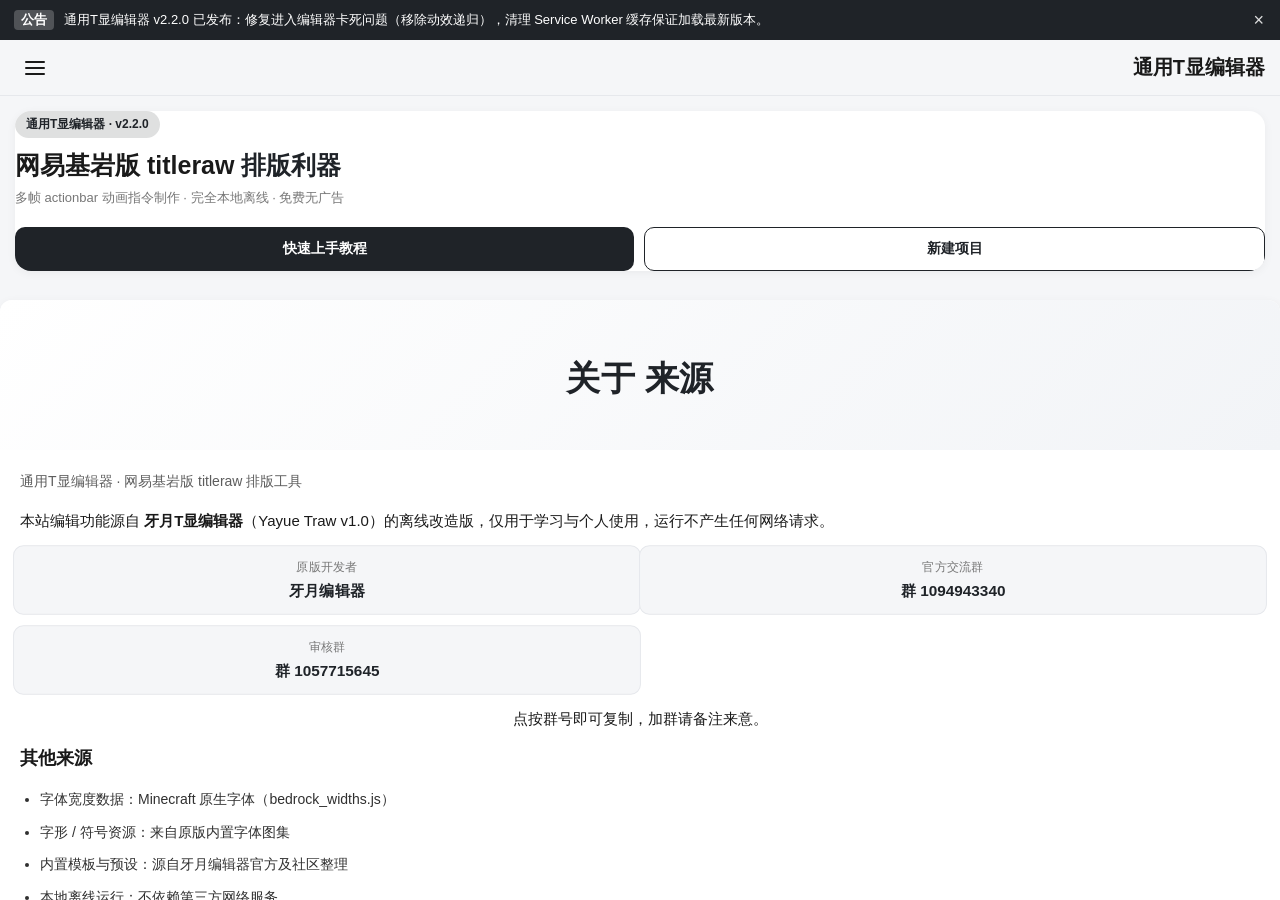
==== commit 0fc95635: "v2.2.0: 修复进入编辑器死循环卡死(edx.js MutationObserver递归); 清理Service Worker缓存确保加载最新; 删除无用sw.js" ====
--- a/index.html
+++ b/index.html
@@ -1,4 +1,4 @@
-<!DOCTYPE html><html lang="zh-CN"><head><meta charset="UTF-8"><meta name="viewport" content="width=device-width,initial-scale=1,maximum-scale=1,user-scalable=no,viewport-fit=cover"><title>通用T显编辑器 · 网易基岩版 titleraw 排版工具</title><script>var editorTheme=null;try{editorTheme=localStorage.getItem("editor_theme")}catch(err){}"dark"===editorTheme&&document.documentElement.classList.add("dark-theme");var savedColor=null;try{savedColor=localStorage.getItem("editor_color")}catch(err){}savedColor&&document.documentElement.style.setProperty("--accent-color",savedColor);document.addEventListener("click",function(e){var t=e.target.closest("[data-switch-view]");if(t){var v=t.getAttribute("data-switch-view");document.querySelectorAll(".app-tabbar .tab-item").forEach(function(i){i.classList.toggle("active",i.getAttribute("data-target")===v)});var sec=document.getElementById(v);sec&&(document.querySelectorAll(".view-section").forEach(function(n){n.classList.remove("active")}),sec.classList.add("active"))}})</script><link rel="preload" as="script" href="data/bedrock_widths.js?v=2.1.0"><link rel="stylesheet" href="css/style.css?v=2.1.0"><link rel="stylesheet" href="css/workshop.css?v=2.1.0"><link rel="stylesheet" href="css/ed-style.css?v=2.1.0"><link rel="icon" href="favicon.ico" type="image/x-icon"><link rel="icon" type="image/png" sizes="192x192" href="icon-192.png"><link rel="apple-touch-icon" href="icon-192.png"><link rel="manifest" href="manifest.json"><meta name="theme-color" content="#1f2328"><meta name="description" content="网易基岩版 titleraw actionbar 多帧动画指令编辑工具：可视化排版、积木效果、一键导出 mcfunction，完全本地离线、免费无广告。"><meta name="keywords" content="T显编辑器,titleraw,基岩版,网易,mcfunction,行动栏,指令生成器,MC工具"><meta property="og:title" content="通用T显编辑器"><meta property="og:description" content="网易基岩版 titleraw actionbar 多帧动画指令制作工具，可视化排版、一键导出，完全本地离线。"><meta property="og:type" content="website"><script src="js/anime.min.js?v=2.1.0" defer></script><script src="js/anim.js?v=2.1.0" defer></script><script src="js/edx.js?v=2.1.0" defer></script></head><body><div id="splash"><div class="splash-inner"><div class="splash-spinner"></div><div class="splash-text">资源加载中…</div></div></div><div class="announce-bar" id="announce-bar"><span class="announce-tag">公告</span><span class="announce-text">通用T显编辑器 v2.1.0 已发布：点「T显编辑器」直接进入爆改后的编辑器工作区，首页入口同步直达编辑。</span><button class="announce-close" id="announce-close" aria-label="关闭">&times;</button></div><header class="app-header"><div class="header-icon" id="btn-menu"><svg xmlns="http://www.w3.org/2000/svg" width="24" height="24" viewBox="0 0 24 24" fill="none" stroke="currentColor" stroke-width="2" stroke-linecap="round" stroke-linejoin="round"><line x1="3" y1="12" x2="21" y2="12"></line><line x1="3" y1="6" x2="21" y2="6"></line><line x1="3" y1="18" x2="21" y2="18"></line></svg></div><div class="header-title" data-switch-view="view-home" role="link" tabindex="0" title="回到主页">通用T显编辑器</div></header><main class="app-main"><div id="view-home" class="view-section active"><div class="post-list"><div class="post-card hero-card"><div class="hero-badge">通用T显编辑器 &middot; v2.1.0</div><h1 class="hero-title">网易基岩版 titleraw <span>排版利器</span></h1><p class="hero-sub">多帧 actionbar 动画指令制作 &#183; 完全本地离线 &#183; 免费无广告</p><div class="hero-cta"><button class="hero-btn" data-switch-view="view-tutorial">快速上手教程</button><button class="hero-btn ghost" id="hero-create" type="button">新建项目</button></div></div></div><div class="post-card about-card anim-rise" id="about-card"><div class="post-header"><h1>关于 <span class="highlight">来源</span></h1></div><div class="post-body"><p class="post-date">通用T显编辑器 &middot; 网易基岩版 titleraw 排版工具</p><p>本站编辑功能源自 <strong>牙月T显编辑器</strong>（Yayue Traw v1.0）的离线改造版，仅用于学习与个人使用，运行不产生任何网络请求。</p><div class="about-grid"><div class="about-item"><div class="about-label">原版开发者</div><div class="about-value">牙月编辑器</div></div><div class="about-item"><div class="about-label">官方交流群</div><div class="about-value" id="yayue-qqgroup">群&nbsp;1094943340</div></div><div class="about-item"><div class="about-label">审核群</div><div class="about-value" id="yayue-audit">群&nbsp;1057715645</div></div></div><p class="about-tip">点按群号即可复制，加群请备注来意。</p><p class="sub-title">其他来源</p><ul><li>字体宽度数据：Minecraft 原生字体（bedrock_widths.js）</li><li>字形 / 符号资源：来自原版内置字体图集</li><li>内置模板与预设：源自牙月编辑器官方及社区整理</li><li>本地离线运行：不依赖第三方网络服务</li></ul></div></div></div><div id="view-teditor" class="view-section"><div class="post-list"><div class="post-card hero-card te-hero"><div class="hero-badge">通用T显编辑器</div><h1 class="hero-title">网易基岩版 titleraw <span>编辑器</span></h1><p class="hero-sub">多帧 actionbar 动画指令排版 &#183; 可视化编辑 &#183; 完全本地离线 &#183; 免费无广告</p></div><div class="home-section-title">开始创作</div><div class="tool-grid" id="teditor-grid"><button type="button" class="tool-card" data-act="new"><span class="te-ic" style="background:linear-gradient(135deg,#fb7299,#ff8fb1)"><svg viewBox="0 0 24 24" fill="none" stroke="currentColor" stroke-width="1.8" stroke-linecap="round" stroke-linejoin="round"><path d="M12 2l1 4 4 1-3 3 1 4-3-2-3 2 1-4-3-3 4-1 1-4z"/></svg></span><span class="tool-txt"><span class="tool-title">新建项目</span><span class="tool-sub">创建一个空白排版</span></span></button><button type="button" class="tool-card" data-act="project"><span class="te-ic" style="background:linear-gradient(135deg,#667eea,#4fb8ff)"><svg viewBox="0 0 24 24" fill="none" stroke="currentColor" stroke-width="1.8" stroke-linecap="round" stroke-linejoin="round"><path d="M3 6a2 2 0 0 1 2-2h4l3 3h7a2 2 0 0 1 2 2v9a2 2 0 0 1-2 2H5a2 2 0 0 1-2-2V6z"/></svg></span><span class="tool-txt"><span class="tool-title">我的项目</span><span class="tool-sub">打开已保存的作品</span></span></button><button type="button" class="tool-card" data-act="template"><span class="te-ic" style="background:linear-gradient(135deg,#43e79b,#38f9d7)"><svg viewBox="0 0 24 24" fill="none" stroke="currentColor" stroke-width="1.8" stroke-linecap="round" stroke-linejoin="round"><path d="M12 3l9 5-9 5-9-5 9-5zM3 13l9 5 9-5"/></svg></span><span class="tool-txt"><span class="tool-title">标题模板</span><span class="tool-sub">内置多个实例模板</span></span></button><button type="button" class="tool-card" data-act="tutorial"><span class="te-ic" style="background:linear-gradient(135deg,#30cfd0,#00b8d9)"><svg viewBox="0 0 24 24" fill="none" stroke="currentColor" stroke-width="1.8" stroke-linecap="round" stroke-linejoin="round"><path d="M5 3h13a1 1 0 0 1 1 1v15a1 1 0 0 1-1 1H5a2 2 0 0 1-2-2V5a2 2 0 0 1 2-2zM8 3v9l3-2 3 2V3"/></svg></span><span class="tool-txt"><span class="tool-title">交互教程</span><span class="tool-sub">手把手图文引导</span></span></button><button type="button" class="tool-card" data-open-url="presets_viewer.html" data-act="preset"><span class="te-ic" style="background:linear-gradient(135deg,#f7b733,#fc8721)"><svg viewBox="0 0 24 24" fill="none" stroke="currentColor" stroke-width="1.8" stroke-linecap="round" stroke-linejoin="round"><path d="M12 2l9 5-9 5-9-5 9-5zM3 12l9 5 9-5M12 12v10"/></svg></span><span class="tool-txt"><span class="tool-title">预设指令中心</span><span class="tool-sub">撤离/菜单/商店预设</span></span></button><button type="button" class="tool-card" data-act="about"><span class="te-ic" style="background:linear-gradient(135deg,#4facfe,#00c6fb)"><svg viewBox="0 0 24 24" fill="none" stroke="currentColor" stroke-width="1.8" stroke-linecap="round" stroke-linejoin="round"><path d="M12 22a10 10 0 1 0 0-20 10 10 0 0 0 0 20zM12 8h.01M12 12v4"/></svg></span><span class="tool-txt"><span class="tool-title">关于 / 帮助</span><span class="tool-sub">开发者与帮助</span></span></button></div></div></div><div id="view-tutorial" class="view-section"><div class="section-header tutorial-section-title"><div><h2>交互教程</h2><p>选择一个教程，跟着弹窗一步步实际操作，完成当前步骤后自动继续。</p></div></div><div class="tutorial-grid" id="tutorial-grid"></div></div><div id="view-project" class="view-section"><div class="project-list"></div></div><div id="view-template" class="view-section"><div class="element-grid" id="templates-grid"></div></div><div id="view-workshop" class="view-section ws-page">
+<!DOCTYPE html><html lang="zh-CN"><head><meta charset="UTF-8"><meta name="viewport" content="width=device-width,initial-scale=1,maximum-scale=1,user-scalable=no,viewport-fit=cover"><title>通用T显编辑器 · 网易基岩版 titleraw 排版工具</title><script>var editorTheme=null;try{editorTheme=localStorage.getItem("editor_theme")}catch(err){}"dark"===editorTheme&&document.documentElement.classList.add("dark-theme");var savedColor=null;try{savedColor=localStorage.getItem("editor_color")}catch(err){}savedColor&&document.documentElement.style.setProperty("--accent-color",savedColor);document.addEventListener("click",function(e){var t=e.target.closest("[data-switch-view]");if(t){var v=t.getAttribute("data-switch-view");document.querySelectorAll(".app-tabbar .tab-item").forEach(function(i){i.classList.toggle("active",i.getAttribute("data-target")===v)});var sec=document.getElementById(v);sec&&(document.querySelectorAll(".view-section").forEach(function(n){n.classList.remove("active")}),sec.classList.add("active"))}})</script><link rel="preload" as="script" href="data/bedrock_widths.js?v=2.2.0"><link rel="stylesheet" href="css/style.css?v=2.2.0"><link rel="stylesheet" href="css/workshop.css?v=2.2.0"><link rel="stylesheet" href="css/ed-style.css?v=2.2.0"><link rel="icon" href="favicon.ico" type="image/x-icon"><link rel="icon" type="image/png" sizes="192x192" href="icon-192.png"><link rel="apple-touch-icon" href="icon-192.png"><link rel="manifest" href="manifest.json"><meta name="theme-color" content="#1f2328"><meta name="description" content="网易基岩版 titleraw actionbar 多帧动画指令编辑工具：可视化排版、积木效果、一键导出 mcfunction，完全本地离线、免费无广告。"><meta name="keywords" content="T显编辑器,titleraw,基岩版,网易,mcfunction,行动栏,指令生成器,MC工具"><meta property="og:title" content="通用T显编辑器"><meta property="og:description" content="网易基岩版 titleraw actionbar 多帧动画指令制作工具，可视化排版、一键导出，完全本地离线。"><meta property="og:type" content="website"><script src="js/anime.min.js?v=2.2.0" defer></script><script src="js/anim.js?v=2.2.0" defer></script><script src="js/edx.js?v=2.2.0" defer></script></head><body><div id="splash"><div class="splash-inner"><div class="splash-spinner"></div><div class="splash-text">资源加载中…</div></div></div><div class="announce-bar" id="announce-bar"><span class="announce-tag">公告</span><span class="announce-text">通用T显编辑器 v2.2.0 已发布：修复进入编辑器卡死问题（移除动效递归），清理 Service Worker 缓存保证加载最新版本。</span><button class="announce-close" id="announce-close" aria-label="关闭">&times;</button></div><header class="app-header"><div class="header-icon" id="btn-menu"><svg xmlns="http://www.w3.org/2000/svg" width="24" height="24" viewBox="0 0 24 24" fill="none" stroke="currentColor" stroke-width="2" stroke-linecap="round" stroke-linejoin="round"><line x1="3" y1="12" x2="21" y2="12"></line><line x1="3" y1="6" x2="21" y2="6"></line><line x1="3" y1="18" x2="21" y2="18"></line></svg></div><div class="header-title" data-switch-view="view-home" role="link" tabindex="0" title="回到主页">通用T显编辑器</div></header><main class="app-main"><div id="view-home" class="view-section active"><div class="post-list"><div class="post-card hero-card"><div class="hero-badge">通用T显编辑器 &middot; v2.2.0</div><h1 class="hero-title">网易基岩版 titleraw <span>排版利器</span></h1><p class="hero-sub">多帧 actionbar 动画指令制作 &#183; 完全本地离线 &#183; 免费无广告</p><div class="hero-cta"><button class="hero-btn" data-switch-view="view-tutorial">快速上手教程</button><button class="hero-btn ghost" id="hero-create" type="button">新建项目</button></div></div></div><div class="post-card about-card anim-rise" id="about-card"><div class="post-header"><h1>关于 <span class="highlight">来源</span></h1></div><div class="post-body"><p class="post-date">通用T显编辑器 &middot; 网易基岩版 titleraw 排版工具</p><p>本站编辑功能源自 <strong>牙月T显编辑器</strong>（Yayue Traw v1.0）的离线改造版，仅用于学习与个人使用，运行不产生任何网络请求。</p><div class="about-grid"><div class="about-item"><div class="about-label">原版开发者</div><div class="about-value">牙月编辑器</div></div><div class="about-item"><div class="about-label">官方交流群</div><div class="about-value" id="yayue-qqgroup">群&nbsp;1094943340</div></div><div class="about-item"><div class="about-label">审核群</div><div class="about-value" id="yayue-audit">群&nbsp;1057715645</div></div></div><p class="about-tip">点按群号即可复制，加群请备注来意。</p><p class="sub-title">其他来源</p><ul><li>字体宽度数据：Minecraft 原生字体（bedrock_widths.js）</li><li>字形 / 符号资源：来自原版内置字体图集</li><li>内置模板与预设：源自牙月编辑器官方及社区整理</li><li>本地离线运行：不依赖第三方网络服务</li></ul></div></div></div><div id="view-teditor" class="view-section"><div class="post-list"><div class="post-card hero-card te-hero"><div class="hero-badge">通用T显编辑器</div><h1 class="hero-title">网易基岩版 titleraw <span>编辑器</span></h1><p class="hero-sub">多帧 actionbar 动画指令排版 &#183; 可视化编辑 &#183; 完全本地离线 &#183; 免费无广告</p></div><div class="home-section-title">开始创作</div><div class="tool-grid" id="teditor-grid"><button type="button" class="tool-card" data-act="new"><span class="te-ic" style="background:linear-gradient(135deg,#fb7299,#ff8fb1)"><svg viewBox="0 0 24 24" fill="none" stroke="currentColor" stroke-width="1.8" stroke-linecap="round" stroke-linejoin="round"><path d="M12 2l1 4 4 1-3 3 1 4-3-2-3 2 1-4-3-3 4-1 1-4z"/></svg></span><span class="tool-txt"><span class="tool-title">新建项目</span><span class="tool-sub">创建一个空白排版</span></span></button><button type="button" class="tool-card" data-act="project"><span class="te-ic" style="background:linear-gradient(135deg,#667eea,#4fb8ff)"><svg viewBox="0 0 24 24" fill="none" stroke="currentColor" stroke-width="1.8" stroke-linecap="round" stroke-linejoin="round"><path d="M3 6a2 2 0 0 1 2-2h4l3 3h7a2 2 0 0 1 2 2v9a2 2 0 0 1-2 2H5a2 2 0 0 1-2-2V6z"/></svg></span><span class="tool-txt"><span class="tool-title">我的项目</span><span class="tool-sub">打开已保存的作品</span></span></button><button type="button" class="tool-card" data-act="template"><span class="te-ic" style="background:linear-gradient(135deg,#43e79b,#38f9d7)"><svg viewBox="0 0 24 24" fill="none" stroke="currentColor" stroke-width="1.8" stroke-linecap="round" stroke-linejoin="round"><path d="M12 3l9 5-9 5-9-5 9-5zM3 13l9 5 9-5"/></svg></span><span class="tool-txt"><span class="tool-title">标题模板</span><span class="tool-sub">内置多个实例模板</span></span></button><button type="button" class="tool-card" data-act="tutorial"><span class="te-ic" style="background:linear-gradient(135deg,#30cfd0,#00b8d9)"><svg viewBox="0 0 24 24" fill="none" stroke="currentColor" stroke-width="1.8" stroke-linecap="round" stroke-linejoin="round"><path d="M5 3h13a1 1 0 0 1 1 1v15a1 1 0 0 1-1 1H5a2 2 0 0 1-2-2V5a2 2 0 0 1 2-2zM8 3v9l3-2 3 2V3"/></svg></span><span class="tool-txt"><span class="tool-title">交互教程</span><span class="tool-sub">手把手图文引导</span></span></button><button type="button" class="tool-card" data-open-url="presets_viewer.html" data-act="preset"><span class="te-ic" style="background:linear-gradient(135deg,#f7b733,#fc8721)"><svg viewBox="0 0 24 24" fill="none" stroke="currentColor" stroke-width="1.8" stroke-linecap="round" stroke-linejoin="round"><path d="M12 2l9 5-9 5-9-5 9-5zM3 12l9 5 9-5M12 12v10"/></svg></span><span class="tool-txt"><span class="tool-title">预设指令中心</span><span class="tool-sub">撤离/菜单/商店预设</span></span></button><button type="button" class="tool-card" data-act="about"><span class="te-ic" style="background:linear-gradient(135deg,#4facfe,#00c6fb)"><svg viewBox="0 0 24 24" fill="none" stroke="currentColor" stroke-width="1.8" stroke-linecap="round" stroke-linejoin="round"><path d="M12 22a10 10 0 1 0 0-20 10 10 0 0 0 0 20zM12 8h.01M12 12v4"/></svg></span><span class="tool-txt"><span class="tool-title">关于 / 帮助</span><span class="tool-sub">开发者与帮助</span></span></button></div></div></div><div id="view-tutorial" class="view-section"><div class="section-header tutorial-section-title"><div><h2>交互教程</h2><p>选择一个教程，跟着弹窗一步步实际操作，完成当前步骤后自动继续。</p></div></div><div class="tutorial-grid" id="tutorial-grid"></div></div><div id="view-project" class="view-section"><div class="project-list"></div></div><div id="view-template" class="view-section"><div class="element-grid" id="templates-grid"></div></div><div id="view-workshop" class="view-section ws-page">
 <div class="ws-head"><h2>指令工坊</h2><p>常用基岩版指令快捷工具</p></div>
 <div class="segmented-control ws-tabs" id="ws-tabs">
 <div class="seg-item active" data-wpanel="give">给予</div>
@@ -40,7 +40,7 @@
 </div>
 
 
-</div></main><nav class="app-tabbar"><div class="tab-item active" data-target="view-home"><svg class="icon-outline" xmlns="http://www.w3.org/2000/svg" width="30" height="30" viewBox="0 0 24 24" fill="none" stroke="currentColor" stroke-width="1" stroke-linecap="round" stroke-linejoin="round"><path d="M9 21H4v-11L12 3l8 7v11h-5v-6a3 3 0 0 0-6 0v6z"/></svg> <svg class="icon-solid" xmlns="http://www.w3.org/2000/svg" width="30" height="30" viewBox="0 0 24 24" fill="currentColor"><path d="M9 21H4v-11L12 3l8 7v11h-5v-6a3 3 0 0 0-6 0v6z"/></svg> <span>主页</span></div><div class="tab-item" data-target="view-tutorial"><svg class="icon-outline" xmlns="http://www.w3.org/2000/svg" width="30" height="30" viewBox="0 0 24 24" fill="none" stroke="currentColor" stroke-width="1" stroke-linecap="round" stroke-linejoin="round"><path d="M9 18h6"/><path d="M10 21h4"/><path d="M12 2a7 7 0 0 0-7 7c0 2 1 3.9 2.5 5.1.5.4 1.5 1.4 1.5 2.9v1h6v-1c0-1.5 1-2.5 1.5-2.9A7 7 0 0 0 12 2z"/><path d="M12 14v.01"/><path d="M10.5 9a1.5 1.5 0 0 1 3 0c0 1-1.5 1.5-1.5 2.5"/></svg> <svg class="icon-solid" xmlns="http://www.w3.org/2000/svg" width="30" height="30" viewBox="0 0 24 24" fill="currentColor"><mask id="hole-bulb"><rect width="24" height="24" fill="white"/><path d="M10.5 9a1.5 1.5 0 0 1 3 0c0 1-1.5 1.5-1.5 2.5" fill="none" stroke="black" stroke-width="1.5" stroke-linecap="round"/><circle cx="12" cy="14" r="1.2" fill="black"/></mask><path d="M12 2a7 7 0 0 0-7 7c0 2 1 3.9 2.5 5.1.5.4 1.5 1.4 1.5 2.9v1h6v-1c0-1.5 1-2.5 1.5-2.9A7 7 0 0 0 12 2z" mask="url(#hole-bulb)"/><path d="M9 18h6v1.5H9z"/><path d="M10 20.5h4v1a2 2 0 0 1-4 0z"/></svg> <span>教程</span></div><div class="tab-item center-add" id="btn-create"><div class="add-btn"><svg xmlns="http://www.w3.org/2000/svg" width="32" height="32" viewBox="0 0 24 24" fill="none" stroke="var(--text-main)" stroke-width="1" stroke-linecap="round" stroke-linejoin="round"><line x1="12" y1="5" x2="12" y2="19"></line><line x1="5" y1="12" x2="19" y2="12"></line></svg></div></div><div class="tab-item" data-target="view-project"><svg class="icon-outline" xmlns="http://www.w3.org/2000/svg" width="30" height="30" viewBox="0 0 24 24" fill="none" stroke="currentColor" stroke-width="1" stroke-linecap="round" stroke-linejoin="round"><rect x="3" y="3" width="18" height="18" rx="4" ry="4"/><rect x="8" y="8" width="6" height="6"/><circle cx="15" cy="15" r="3.5"/></svg> <svg class="icon-solid" xmlns="http://www.w3.org/2000/svg" width="30" height="30" viewBox="0 0 24 24" fill="currentColor"><mask id="hole-project"><rect width="24" height="24" fill="white"/><rect x="8" y="8" width="6" height="6" fill="none" stroke="black" stroke-width="1.5"/><circle cx="15" cy="15" r="4.5" fill="white" stroke="none"/><circle cx="15" cy="15" r="3.5" fill="none" stroke="black" stroke-width="1.5"/></mask><rect x="3" y="3" width="18" height="18" rx="4" ry="4" mask="url(#hole-project)"/></svg> <span>项目</span></div><div class="tab-item" data-target="view-template"><svg class="icon-outline" xmlns="http://www.w3.org/2000/svg" width="30" height="30" viewBox="0 0 24 24" fill="none" stroke="currentColor" stroke-width="1" stroke-linecap="round" stroke-linejoin="round"><path d="M10 4L3 16h14L10 4z"></path><circle cx="16" cy="16" r="5"></circle></svg> <svg class="icon-solid" xmlns="http://www.w3.org/2000/svg" width="30" height="30" viewBox="0 0 24 24" fill="currentColor"><mask id="hole-template"><rect width="24" height="24" fill="white"/><circle cx="16" cy="16" r="6" fill="black"/></mask><path d="M10 4L3 16h14L10 4z" mask="url(#hole-template)"/><circle cx="16" cy="16" r="4.5"/></svg> <span>模板</span></div></nav><div class="batch-action-bar" id="batch-action-bar"><div class="batch-left"><div id="btn-close-batch" class="action-icon-btn"><svg xmlns="http://www.w3.org/2000/svg" width="24" height="24" viewBox="0 0 24 24" fill="none" stroke="currentColor" stroke-width="2" stroke-linecap="round" stroke-linejoin="round"><line x1="18" y1="6" x2="6" y2="18"></line><line x1="6" y1="6" x2="18" y2="18"></line></svg></div><span id="batch-count-text">已选择 1 个项目</span><div id="btn-batch-select-all" class="action-icon-btn" style="margin-left:5px"><svg xmlns="http://www.w3.org/2000/svg" width="20" height="20" viewBox="0 0 24 24" fill="none" stroke="currentColor" stroke-width="2" stroke-linecap="round" stroke-linejoin="round"><path d="M9 11l3 3L22 4"></path><path d="M21 12v7a2 2 0 0 1-2 2H5a2 2 0 0 1-2-2V5a2 2 0 0 1 2-2h11"></path></svg></div></div><div class="batch-right"><div id="btn-batch-delete" class="action-icon-btn"><svg xmlns="http://www.w3.org/2000/svg" width="24" height="24" viewBox="0 0 24 24" fill="none" stroke="currentColor" stroke-width="2" stroke-linecap="round" stroke-linejoin="round"><polyline points="3 6 5 6 21 6"></polyline><path d="M19 6v14a2 2 0 0 1-2 2H7a2 2 0 0 1-2-2V6m3 0V4a2 2 0 0 1 2-2h4a2 2 0 0 1 2 2v2"></path><line x1="10" y1="11" x2="10" y2="17"></line><line x1="14" y1="11" x2="14" y2="17"></line></svg></div><div id="btn-batch-copy" class="action-icon-btn"><svg xmlns="http://www.w3.org/2000/svg" width="24" height="24" viewBox="0 0 24 24" fill="none" stroke="currentColor" stroke-width="2" stroke-linecap="round" stroke-linejoin="round"><rect x="9" y="9" width="13" height="13" rx="2" ry="2"></rect><path d="M5 15H4a2 2 0 0 1-2-2V4a2 2 0 0 1 2-2h9a2 2 0 0 1 2 2v1"></path></svg></div><div id="btn-batch-share" class="action-icon-btn"><svg xmlns="http://www.w3.org/2000/svg" width="24" height="24" viewBox="0 0 24 24" fill="none" stroke="currentColor" stroke-width="2" stroke-linecap="round" stroke-linejoin="round"><path d="M4 12v8a2 2 0 0 0 2 2h12a2 2 0 0 0 2-2v-8"></path><polyline points="16 6 12 2 8 6"></polyline><line x1="12" y1="2" x2="12" y2="15"></line></svg></div></div></div><div class="overlay" id="sidebar-overlay"></div><div class="sidebar" id="sidebar"><div class="sidebar-header"><h2 class="nav-title">功能</h2><button id="nav-close" class="nav-close" aria-label="关闭" type="button">&times;</button></div><div class="sidebar-content" id="sidebar-content"><div class="nav-group"><div class="nav-group-label">搜索</div><div class="global-search" id="global-search"><span class="gs-icon" aria-hidden="true"><svg viewBox="0 0 24 24" fill="none" stroke="currentColor" stroke-width="2" stroke-linecap="round" stroke-linejoin="round"><circle cx="11" cy="11" r="7"></circle><line x1="21" y1="21" x2="16.65" y2="16.65"></line></svg></span><input id="global-q" class="global-q" type="search" placeholder="站内搜索：工具、模板、预设、教程" autocomplete="off"><button class="gs-clear" id="gs-clear" aria-label="清空">&times;</button><div class="gs-drop" id="gs-drop"></div></div></div><div class="nav-group"><div class="nav-group-label">功能</div><div class="nav-grid"><div class="fn-card" data-g="g1" data-nav="editor" title="通用编辑器页面" role="button" tabindex="0"><span class="fn-ic"><svg viewBox="0 0 24 24" fill="none" stroke="currentColor" stroke-width="1.8" stroke-linecap="round" stroke-linejoin="round" aria-hidden="true"><path d="M4 7h16M4 12h10M4 17h7"/></svg></span><span class="fn-title">T显编辑器</span></div><div class="fn-card" data-g="g2" data-nav="workshop" title="give / execute 生成" role="button" tabindex="0"><span class="fn-ic"><svg viewBox="0 0 24 24" fill="none" stroke="currentColor" stroke-width="1.8" stroke-linecap="round" stroke-linejoin="round" aria-hidden="true"><path d="M21 12a9 9 0 1 1-18 0 9 9 0 0 1 18 0zM8.5 13l2 2 5-5"/></svg></span><span class="fn-title">指令工坊</span></div><div class="fn-card" data-g="g3" data-nav="preset" data-open-url="presets_viewer.html" title="撤离 / 菜单 / 商店" role="button" tabindex="0"><span class="fn-ic"><svg viewBox="0 0 24 24" fill="none" stroke="currentColor" stroke-width="1.8" stroke-linecap="round" stroke-linejoin="round" aria-hidden="true"><path d="M12 2l9 5-9 5-9-5 9-5zM3 12l9 5 9-5M12 12v10"/></svg></span><span class="fn-title">预设指令中心</span></div><div class="fn-card" data-g="g4" data-nav="fuhao" title="5.4 万字形 · 点击复制" role="button" tabindex="0"><span class="fn-ic"><svg viewBox="0 0 24 24" fill="none" stroke="currentColor" stroke-width="1.8" stroke-linecap="round" stroke-linejoin="round" aria-hidden="true"><path d="M4 9h16M4 15h16M10 3L8 21M16 3l-2 18"/></svg></span><span class="fn-title">字形符号库</span></div><div class="fn-card" data-g="g2" data-nav="more" title="337 个综合站点 · 53 个分类" role="button" tabindex="0"><span class="fn-ic"><svg viewBox="0 0 24 24" fill="none" stroke="currentColor" stroke-width="1.8" stroke-linecap="round" stroke-linejoin="round" aria-hidden="true"><path d="M4 6h16M4 12h16M4 18h10"/></svg></span><span class="fn-title">更多网站</span></div><div class="fn-card" data-g="g3" data-nav="sites" title="MC 工具站导航" role="button" tabindex="0"><span class="fn-ic"><svg viewBox="0 0 24 24" fill="none" stroke="currentColor" stroke-width="1.8" stroke-linecap="round" stroke-linejoin="round" aria-hidden="true"><path d="M21 12a9 9 0 1 1-18 0 9 9 0 0 1 18 0zM3 12h18M12 3a15 15 0 0 1 0 18M12 3a15 15 0 0 0 0 18"/></svg></span><span class="fn-title">网站导航</span></div><div class="fn-card" data-g="g5" data-nav="changelog" title="版本变更记录" role="button" tabindex="0"><span class="fn-ic"><svg viewBox="0 0 24 24" fill="none" stroke="currentColor" stroke-width="1.8" stroke-linecap="round" stroke-linejoin="round" aria-hidden="true"><path d="M21 12a9 9 0 1 1-18 0 9 9 0 0 1 18 0zM12 7v5l3 2"/></svg></span><span class="fn-title">更新日志</span></div></div></div></div><div class="nav-group"><div class="nav-group-label">设置</div><div class="settings-card"><div class="set-row"><span class="set-label">项目排序</span><div class="segmented-control set-seg"><div class="seg-item active">按日期排序</div><div class="seg-item">按名称排序</div></div></div><div class="set-row"><span class="set-label">界面主题</span><div class="segmented-control set-seg" id="theme-toggle"><div class="seg-item active" data-theme="light">浅色</div><div class="seg-item" data-theme="dark">深色</div></div></div><div class="set-row"><span class="set-label">主题颜色</span><div class="color-picker set-colors" id="color-picker"><div class="color-dot active x-color-dot-pink" data-color="#fb7299"></div><div class="color-dot x-color-dot-green" data-color="#11d78f"></div><div class="color-dot x-color-dot-blue" data-color="#2196F3"></div><div class="color-dot x-color-dot-purple" data-color="#9C27B0"></div><div class="color-dot x-color-dot-orange" data-color="#FF9800"></div></div></div></div></div></div><div class="overlay" id="create-overlay"></div><div class="bottom-sheet" id="create-sheet"><div class="sheet-content"><div class="segmented-control dark-mode" id="create-tabs"><div class="seg-item active" data-target="create-view-project">项目</div><div class="seg-item" data-target="create-view-import">导入</div></div><div id="create-view-project" class="create-view active"><div class="input-row"><input id="new-project-name" value="新项目 1"> <span class="clear-btn">⊗</span></div><div class="dropdown-row"><label>垫板底色</label><div class="dropdown-val"><input type="color" id="proj-bg-color" value="#2c3e30" class="color-input"></div></div><div class="dropdown-row"><label>网格线颜色</label><div class="dropdown-val"><input type="color" id="proj-grid-color" value="#3a5442" class="color-input"></div></div><div class="dropdown-row"><label>网格大小 (px)</label><div class="dropdown-val"><input type="number" id="proj-grid-size" value="8" min="1" class="number-input"></div></div><div class="create-action"><button class="btn-submit">创建项目</button></div></div><div id="create-view-import" class="create-view" style="display:none"><div style="margin-bottom:15px;color:var(--text-sub);font-size:13px">请粘贴包含 rawtext 的单段指令或项目 JSON：<br>(不支持多段指令或纯文本导入)</div><textarea id="import-textarea" class="x-import-textarea" placeholder="在此粘贴内容..."></textarea><div class="create-action"><button class="btn-submit" id="btn-submit-import" style="color:var(--accent-color)">确认导入</button></div></div></div><div class="sheet-close" id="btn-close-create"><svg xmlns="http://www.w3.org/2000/svg" width="24" height="24" viewBox="0 0 24 24" fill="none" stroke="currentColor" stroke-width="2" stroke-linecap="round" stroke-linejoin="round"><line x1="18" y1="6" x2="6" y2="18"></line><line x1="6" y1="6" x2="18" y2="18"></line></svg></div></div><div id="view-editor" class="view-editor"><header class="editor-header"><div class="header-icon" id="btn-editor-back"><svg xmlns="http://www.w3.org/2000/svg" width="24" height="24" viewBox="0 0 24 24" fill="none" stroke="currentColor" stroke-width="2" stroke-linecap="round" stroke-linejoin="round"><line x1="19" y1="12" x2="5" y2="12"></line><polyline points="12 19 5 12 12 5"></polyline></svg></div><input class="editor-title-input" value="新项目 65"><div class="header-actions" id="header-actions-normal"><div class="header-icon" id="btn-editor-settings" data-ui-action="toggle-editor-settings"><svg xmlns="http://www.w3.org/2000/svg" width="22" height="22" viewBox="0 0 24 24" fill="none" stroke="currentColor" stroke-width="2" stroke-linecap="round" stroke-linejoin="round"><circle cx="12" cy="12" r="3"></circle><path d="M19.4 15a1.65 1.65 0 0 0 .33 1.82l.06.06a2 2 0 0 1 0 2.83 2 2 0 0 1-2.83 0l-.06-.06a1.65 1.65 0 0 0-1.82-.33 1.65 1.65 0 0 0-1 1.51V21a2 2 0 0 1-2 2 2 2 0 0 1-2-2v-.09A1.65 1.65 0 0 0 9 19.4a1.65 1.65 0 0 0-1.82.33l-.06.06a2 2 0 0 1-2.83 0 2 2 0 0 1 0-2.83l.06-.06a1.65 1.65 0 0 0 .33-1.82 1.65 1.65 0 0 0-1.51-1H3a2 2 0 0 1-2-2 2 2 0 0 1 2-2h.09A1.65 1.65 0 0 0 4.6 9a1.65 1.65 0 0 0-.33-1.82l-.06-.06a2 2 0 0 1 0-2.83 2 2 0 0 1 2.83 0l.06.06a1.65 1.65 0 0 0 1.82.33H9a1.65 1.65 0 0 0 1-1.51V3a2 2 0 0 1 2-2 2 2 0 0 1 2 2v.09a1.65 1.65 0 0 0 1 1.51 1.65 1.65 0 0 0 1.82-.33l.06-.06a2 2 0 0 1 2.83 0 2 2 0 0 1 0 2.83l-.06.06a1.65 1.65 0 0 0-.33 1.82V9a1.65 1.65 0 0 0 1.51 1H21a2 2 0 0 1 2 2 2 2 0 0 1-2 2h-.09a1.65 1.65 0 0 0-1.51 1z"></path></svg></div><div class="header-icon" id="btn-export" data-ui-action="open-export-sheet"><svg xmlns="http://www.w3.org/2000/svg" width="22" height="22" viewBox="0 0 24 24" fill="none" stroke="currentColor" stroke-width="2" stroke-linecap="round" stroke-linejoin="round"><path d="M21 15v4a2 2 0 0 1-2 2H5a2 2 0 0 1-2-2v-4"></path><polyline points="17 8 12 3 7 8"></polyline><line x1="12" y1="3" x2="12" y2="15"></line></svg></div></div><div class="header-actions u-hidden" id="header-actions-edit"><div class="header-icon u-icon-danger" id="btn-delete-layer"><svg xmlns="http://www.w3.org/2000/svg" width="22" height="22" viewBox="0 0 24 24" fill="none" stroke="currentColor" stroke-width="2" stroke-linecap="round" stroke-linejoin="round"><polyline points="3 6 5 6 21 6"></polyline><path d="M19 6v14a2 2 0 0 1-2 2H7a2 2 0 0 1-2-2V6m3 0V4a2 2 0 0 1 2-2h4a2 2 0 0 1 2 2v2"></path><line x1="10" y1="11" x2="10" y2="17"></line><line x1="14" y1="11" x2="14" y2="17"></line></svg></div></div></header><div class="editor-settings-menu" id="editor-settings-menu"><div class="menu-row"><span>垫板底色</span> <input type="color" id="edit-bg-color" value="#2c3e30" class="color-input"></div><div class="menu-row"><span>网格线颜色</span> <input type="color" id="edit-grid-color" value="#3a5442" class="color-input"></div><div class="menu-row"><span>网格大小</span> <input type="number" id="edit-grid-size" value="8" min="1" class="number-input x-grid-size-input"></div><div class="menu-row x-menu-row-reset" id="btn-reset-view">重置视图居中</div></div><div class="editor-preview checkerboard" id="preview-container"><canvas id="render-canvas"></canvas><div class="x-canvas-placeholder">画布预览区</div></div><div class="editor-controls"><div class="toolbar" id="main-toolbar"><div class="tool-btn" id="btn-undo"><svg xmlns="http://www.w3.org/2000/svg" width="20" height="20" viewBox="0 0 24 24" fill="none" stroke="currentColor" stroke-width="2" stroke-linecap="round" stroke-linejoin="round"><path d="M3 7v6h6"></path><path d="M21 17a9 9 0 0 0-9-9 9 9 0 0 0-6 2.3L3 13"></path></svg></div><div class="tool-btn" id="btn-redo"><svg xmlns="http://www.w3.org/2000/svg" width="20" height="20" viewBox="0 0 24 24" fill="none" stroke="currentColor" stroke-width="2" stroke-linecap="round" stroke-linejoin="round"><path d="M21 7v6h-6"></path><path d="M3 17a9 9 0 0 1 9-9 9 9 0 0 1 6 2.3l3 2.7"></path></svg></div><div class="tool-btn" id="btn-go-start"><svg xmlns="http://www.w3.org/2000/svg" width="20" height="20" viewBox="0 0 24 24" fill="none" stroke="currentColor" stroke-width="2" stroke-linecap="round" stroke-linejoin="round"><polygon points="19 20 9 12 19 4 19 20"></polygon><line x1="5" y1="19" x2="5" y2="5"></line></svg></div><div class="tool-btn play-btn-main" id="btn-play"><svg xmlns="http://www.w3.org/2000/svg" width="24" height="24" viewBox="0 0 24 24" fill="currentColor" stroke="currentColor" stroke-width="2" stroke-linecap="round" stroke-linejoin="round"><polygon points="5 3 19 12 5 21 5 3"></polygon></svg></div><div class="tool-btn" id="btn-go-end"><svg xmlns="http://www.w3.org/2000/svg" width="20" height="20" viewBox="0 0 24 24" fill="none" stroke="currentColor" stroke-width="2" stroke-linecap="round" stroke-linejoin="round"><polygon points="5 4 15 12 5 20 5 4"></polygon><line x1="19" y1="5" x2="19" y2="19"></line></svg></div><div class="tool-btn u-pos-relative" id="btn-copy-menu"><svg xmlns="http://www.w3.org/2000/svg" width="20" height="20" viewBox="0 0 24 24" fill="none" stroke="currentColor" stroke-width="2" stroke-linecap="round" stroke-linejoin="round"><rect x="9" y="9" width="13" height="13" rx="2" ry="2"></rect><path d="M5 15H4a2 2 0 0 1-2-2V4a2 2 0 0 1 2-2h9a2 2 0 0 1 2 2v1"></path><line x1="15" y1="12" x2="15" y2="18"></line><line x1="12" y1="15" x2="18" y2="15"></line></svg><div class="dropdown-menu" id="copy-dropdown"><div class="dropdown-item" id="btn-select-all">全选</div><div class="dropdown-item" id="btn-copy">复制</div><div class="dropdown-item" id="btn-paste">黏贴</div></div></div><div class="tool-btn" id="btn-marker"><svg xmlns="http://www.w3.org/2000/svg" width="20" height="20" viewBox="0 0 24 24" fill="none" stroke="currentColor" stroke-width="2" stroke-linecap="round" stroke-linejoin="round"><path d="M19 21l-7-5-7 5V5a2 2 0 0 1 2-2h10a2 2 0 0 1 2 2z"></path><line x1="12" y1="7" x2="12" y2="13"></line><line x1="9" y1="10" x2="15" y2="10"></line></svg></div></div><div class="drag-info-bar u-hidden" id="drag-info-bar"><div class="drag-info-item"><svg xmlns="http://www.w3.org/2000/svg" width="20" height="20" viewBox="0 0 24 24" fill="none" stroke="currentColor" stroke-width="2" stroke-linecap="round" stroke-linejoin="round"><path d="M4 19V5"/><path d="M20 12H4"/><path d="M10 6l-6 6 6 6"/></svg> <span id="drag-start-time">00:00:00</span></div><div class="drag-info-item"><svg xmlns="http://www.w3.org/2000/svg" width="20" height="20" viewBox="0 0 24 24" fill="none" stroke="currentColor" stroke-width="2" stroke-linecap="round" stroke-linejoin="round"><path d="M3 8h18"/><path d="M17 4l4 4-4 4"/><path d="M21 16H3"/><path d="M7 12l-4 4 4 4"/></svg> <span id="drag-duration-time">+00:00:00</span></div></div><div class="timeline-wrapper"><div class="timeline-container"><div class="layer-headers"><div class="layer-header"><svg xmlns="http://www.w3.org/2000/svg" width="16" height="16" viewBox="0 0 24 24" fill="none" stroke="#fff" stroke-width="2" stroke-linecap="round" stroke-linejoin="round"><path d="M1 12s4-8 11-8 11 8 11 8-4 8-11 8-11-8-11-8z"></path><circle cx="12" cy="12" r="3"></circle></svg><div class="layer-thumb x-layer-thumb-gray"><span class="x-layer-thumb-text">T</span></div></div><div class="layer-header"><svg xmlns="http://www.w3.org/2000/svg" width="16" height="16" viewBox="0 0 24 24" fill="none" stroke="#fff" stroke-width="2" stroke-linecap="round" stroke-linejoin="round"><path d="M1 12s4-8 11-8 11 8 11 8-4 8-11 8-11-8-11-8z"></path><circle cx="12" cy="12" r="3"></circle></svg><div class="layer-thumb x-layer-thumb-gray"><span class="x-layer-thumb-text">T</span></div></div><div class="layer-header"><svg xmlns="http://www.w3.org/2000/svg" width="16" height="16" viewBox="0 0 24 24" fill="none" stroke="#fff" stroke-width="2" stroke-linecap="round" stroke-linejoin="round"><path d="M1 12s4-8 11-8 11 8 11 8-4 8-11 8-11-8-11-8z"></path><circle cx="12" cy="12" r="3"></circle></svg><div class="layer-thumb x-layer-thumb-black"></div></div></div><div class="track-area"><div class="track-scroll-content"><div class="time-ruler" id="time-ruler"></div><div class="tracks"></div></div></div><div class="reorder-handles-container" id="reorder-handles-container"></div></div><div class="playhead-fixed" id="playhead"><div class="playhead-time-badge" id="playhead-time">00:00:00</div><div class="playhead-line"></div></div></div><div class="layer-prop-panel" id="layer-prop-panel"><div class="prop-quick-bar" id="prop-quick-bar"><div id="quick-group-inside" class="x-quick-group"><div class="quick-btn" id="btn-trim-left" title="左边删减"><svg xmlns="http://www.w3.org/2000/svg" width="20" height="20" viewBox="0 0 24 24" fill="none" stroke="currentColor" stroke-width="1.5" stroke-linecap="round" stroke-linejoin="round"><path d="M4 12h16"/><path d="M4 6v12"/><path d="M10 8l-4 4 4 4"/></svg></div><div class="quick-btn" id="btn-split" title="中间剪辑"><svg xmlns="http://www.w3.org/2000/svg" width="20" height="20" viewBox="0 0 24 24" fill="none" stroke="currentColor" stroke-width="1.5" stroke-linecap="round" stroke-linejoin="round"><rect x="3" y="8" width="18" height="8" rx="2"/><line x1="12" y1="4" x2="12" y2="20"/></svg></div><div class="quick-btn" id="btn-trim-right" title="右边删减"><svg xmlns="http://www.w3.org/2000/svg" width="20" height="20" viewBox="0 0 24 24" fill="none" stroke="currentColor" stroke-width="1.5" stroke-linecap="round" stroke-linejoin="round"><path d="M4 12h16"/><path d="M20 6v12"/><path d="M14 8l4 4-4 4"/></svg></div></div><div id="quick-group-outside" class="x-quick-group-hidden"><div class="quick-btn" id="btn-move-to-playhead" title="移动到指针"><svg xmlns="http://www.w3.org/2000/svg" width="20" height="20" viewBox="0 0 24 24" fill="none" stroke="currentColor" stroke-width="1.5" stroke-linecap="round" stroke-linejoin="round"><path d="M9 18l6-6-6-6"/><path d="M1 12h14"/><path d="M23 2v20"/></svg></div><div class="quick-btn" id="btn-extend-to-playhead" title="延长到指针"><svg xmlns="http://www.w3.org/2000/svg" width="20" height="20" viewBox="0 0 24 24" fill="none" stroke="currentColor" stroke-width="1.5" stroke-linecap="round" stroke-linejoin="round"><path d="M4 12h12"/><path d="M4 6v12"/><path d="M20 6v12"/><path d="M16 8l4 4-4 4"/></svg></div></div></div><div class="prop-main-menu" id="prop-main-menu"><div class="prop-menu-item" data-target="prop-view-move" id="menu-item-move"><svg xmlns="http://www.w3.org/2000/svg" width="24" height="24" viewBox="0 0 24 24" fill="none" stroke="currentColor" stroke-width="1.5" stroke-linecap="round" stroke-linejoin="round"><polyline points="5 9 2 12 5 15"></polyline><polyline points="9 5 12 2 15 5"></polyline><polyline points="19 9 22 12 19 15"></polyline><polyline points="9 19 12 22 15 19"></polyline><line x1="2" y1="12" x2="22" y2="12"></line><line x1="12" y1="2" x2="12" y2="22"></line></svg> <span>移动和排版</span></div><div class="prop-menu-item" data-target="prop-view-text" id="menu-item-text"><svg xmlns="http://www.w3.org/2000/svg" width="24" height="24" viewBox="0 0 24 24" fill="none" stroke="currentColor" stroke-width="1.5" stroke-linecap="round" stroke-linejoin="round"><polyline points="4 7 4 4 20 4 20 7"></polyline><line x1="9" y1="20" x2="15" y2="20"></line><line x1="12" y1="4" x2="12" y2="20"></line></svg> <span id="menu-item-text-label">编辑文字</span></div><div class="prop-menu-item" data-target="prop-view-applied-blocks" id="menu-item-blocks"><svg xmlns="http://www.w3.org/2000/svg" width="24" height="24" viewBox="0 0 24 24" fill="none" stroke="currentColor" stroke-width="1.5" stroke-linecap="round" stroke-linejoin="round"><polygon points="13 2 3 14 12 14 11 22 21 10 12 10 13 2"></polygon></svg> <span>积木效果</span></div></div><div class="prop-sub-view" id="prop-view-applied-blocks"><div class="prop-sub-body x-prop-sub-row"><div class="move-left-tools"><div class="side-tool-btn" id="btn-back-from-applied" title="返回"><svg xmlns="http://www.w3.org/2000/svg" width="24" height="24" viewBox="0 0 24 24" fill="none" stroke="currentColor" stroke-width="2" stroke-linecap="round" stroke-linejoin="round"><line x1="19" y1="12" x2="5" y2="12"></line><polyline points="12 19 5 12 12 5"></polyline></svg></div><div class="u-flex-1"></div><div class="side-tool-btn u-mb-15" id="btn-applied-more" title="更多"><svg xmlns="http://www.w3.org/2000/svg" width="24" height="24" viewBox="0 0 24 24" fill="currentColor" stroke="none"><circle cx="12" cy="12" r="2.5"></circle><circle cx="19" cy="12" r="2.5"></circle><circle cx="5" cy="12" r="2.5"></circle></svg></div></div><div class="dropdown-menu x-applied-more-dropdown" id="applied-more-dropdown"><div class="dropdown-item x-applied-more-item" id="btn-applied-copy-all">复制全部</div><div class="dropdown-item x-applied-more-item-last" id="btn-applied-paste-all">追加粘贴</div></div><div class="x-applied-right"><div id="applied-blocks-list" class="x-applied-list-col"></div><button id="btn-add-effect" class="x-btn-add-effect"><svg xmlns="http://www.w3.org/2000/svg" width="18" height="18" viewBox="0 0 24 24" fill="none" stroke="currentColor" stroke-width="2" stroke-linecap="round" stroke-linejoin="round"><line x1="12" y1="5" x2="12" y2="19"></line><line x1="5" y1="12" x2="19" y2="12"></line></svg> 添加效果</button></div></div></div><div class="prop-sub-view" id="prop-view-text"><div class="prop-sub-header"><svg class="btn-prop-back" data-ui-action="back-to-prop-menu" xmlns="http://www.w3.org/2000/svg" width="20" height="20" viewBox="0 0 24 24" fill="none" stroke="currentColor" stroke-width="2" stroke-linecap="round" stroke-linejoin="round"><line x1="19" y1="12" x2="5" y2="12"></line><polyline points="12 19 5 12 12 5"></polyline></svg> <span id="prop-view-text-title">编辑文字</span></div><div class="prop-sub-body x-prop-sub-col"><div id="prop-text-input" contenteditable="true" class="x-prop-text-input" placeholder="在这里编辑长文本..."></div><div id="prop-gap-input-container" class="x-prop-gap-input-container u-hidden"><span>向下产生</span> <input type="number" id="prop-gap-lines" min="0" value="1" class="x-prop-gap-input" data-ui-input="update-gap-lines"> <span>个空行</span></div></div></div><div class="prop-sub-view" id="prop-view-block"><div class="prop-sub-body x-prop-sub-row"><div class="move-left-tools"><div class="side-tool-btn" id="btn-back-from-add-effect" title="返回"><svg xmlns="http://www.w3.org/2000/svg" width="24" height="24" viewBox="0 0 24 24" fill="none" stroke="currentColor" stroke-width="2" stroke-linecap="round" stroke-linejoin="round"><line x1="19" y1="12" x2="5" y2="12"></line><polyline points="12 19 5 12 12 5"></polyline></svg></div></div><div class="x-applied-right"><div class="block-item x-block-card" data-ui-action="insert-variable" data-ui-arg="selector"><div class="x-block-dot x-block-dot-selector"></div><span class="x-block-title">实体选择器</span> <span class="x-block-preview">{"selector":"@s"}</span></div><div class="block-item x-block-card" data-ui-action="insert-variable" data-ui-arg="score"><div class="x-block-dot x-block-dot-score"></div><span class="x-block-title">计分板分数</span> <span class="x-block-preview">{"score":{"name":"*","objective":"*"}}</span></div><div class="block-item x-block-card" data-ui-action="insert-dynamic-block" data-ui-arg="marquee"><div class="x-block-dot x-block-dot-marquee"></div><span class="x-block-title">循环积木</span> <span class="x-block-preview">{"translate":"%%N","with":{...}}</span></div><div class="block-item x-block-card" data-ui-action="insert-dynamic-block" data-ui-arg="state"><div class="x-block-dot x-block-dot-state"></div><span class="x-block-title">状态机积木</span> <span class="x-block-preview">{"translate":"%%N","with":{...}}</span></div></div></div></div><div class="prop-sub-view" id="prop-view-dynamic-edit"><div class="prop-sub-header"><svg class="btn-prop-back" data-ui-action="close-block-editor" xmlns="http://www.w3.org/2000/svg" width="20" height="20" viewBox="0 0 24 24" fill="none" stroke="currentColor" stroke-width="2" stroke-linecap="round" stroke-linejoin="round"><line x1="19" y1="12" x2="5" y2="12"></line><polyline points="12 19 5 12 12 5"></polyline></svg> <span id="dynamic-edit-title">编辑变量</span><div class="u-flex-1"></div><button id="btn-dynamic-paste" data-ui-action="paste-dynamic-block-data" class="x-dynamic-icon-btn" title="粘贴"><svg xmlns="http://www.w3.org/2000/svg" width="20" height="20" viewBox="0 0 24 24" fill="none" stroke="currentColor" stroke-width="2" stroke-linecap="round" stroke-linejoin="round"><path d="M16 4h2a2 2 0 0 1 2 2v14a2 2 0 0 1-2 2H6a2 2 0 0 1-2-2V6a2 2 0 0 1 2-2h2"></path><rect x="8" y="2" width="8" height="4" rx="1" ry="1"></rect></svg></button> <button id="btn-dynamic-copy" data-ui-action="copy-dynamic-block" class="x-dynamic-icon-btn" title="复制"><svg xmlns="http://www.w3.org/2000/svg" width="20" height="20" viewBox="0 0 24 24" fill="none" stroke="currentColor" stroke-width="2" stroke-linecap="round" stroke-linejoin="round"><rect x="9" y="9" width="13" height="13" rx="2" ry="2"></rect><path d="M5 15H4a2 2 0 0 1-2-2V4a2 2 0 0 1 2-2h9a2 2 0 0 1 2 2v1"></path></svg></button> <button id="btn-dynamic-delete" data-ui-action="delete-current-block" class="x-dynamic-icon-btn" title="删除"><svg xmlns="http://www.w3.org/2000/svg" width="20" height="20" viewBox="0 0 24 24" fill="none" stroke="currentColor" stroke-width="2" stroke-linecap="round" stroke-linejoin="round"><polyline points="3 6 5 6 21 6"></polyline><path d="M19 6v14a2 2 0 0 1-2 2H7a2 2 0 0 1-2-2V6m3 0V4a2 2 0 0 1 2-2h4a2 2 0 0 1 2 2v2"></path><line x1="10" y1="11" x2="10" y2="17"></line><line x1="14" y1="11" x2="14" y2="17"></line></svg></button></div><div class="prop-sub-body x-prop-sub-dynamic"><div id="edit-form-selector" class="x-form"><div class="x-form-field"><label class="x-form-label">实体选择器:</label> <input id="edit-selector-val" class="x-form-input" data-ui-input="save-block-editor"></div></div><div id="edit-form-score" class="x-form"><div class="x-form-field"><label class="x-form-label">目标:</label> <input id="edit-score-name" class="x-form-input" data-ui-input="save-block-editor"></div><div class="x-form-field"><label class="x-form-label">计分板:</label> <input id="edit-score-obj" class="x-form-input" data-ui-input="save-block-editor"></div></div><div id="edit-form-marquee" class="x-form"><div class="x-form-field"><label class="x-form-label">驱动计分板名称:</label> <input id="edit-mq-score" class="x-form-input" data-ui-input="save-block-editor"></div><div class="x-form-field"><label class="x-form-label">每帧持续时间 (Tick):</label> <input type="number" id="edit-mq-ticks" class="x-form-input" data-ui-input="save-block-editor"></div><div class="x-form-list-block"><label class="x-form-label">动画帧列表:</label><div id="edit-mq-frames-list" class="x-form-list"></div><button data-ui-action="add-marquee-frame" class="x-btn-add-dashed">+ 添加新帧</button></div></div><div id="edit-form-state" class="x-form"><div class="x-form-field"><label class="x-form-label">驱动计分板名称:</label> <input id="edit-st-score" class="x-form-input" data-ui-input="save-block-editor"></div><div class="x-form-list-block"><label class="x-form-label">状态分支列表:</label><div id="edit-st-branches" class="x-form-list"></div><button data-ui-action="add-state-branch" class="x-btn-add-dashed">+ 添加新分支</button></div></div></div></div><div class="prop-sub-view" id="prop-view-move"><div class="prop-sub-body x-prop-sub-row"><div class="move-left-tools"><div class="side-tool-btn btn-prop-back" data-ui-action="close-prop-sheet" title="返回"><svg xmlns="http://www.w3.org/2000/svg" width="24" height="24" viewBox="0 0 24 24" fill="none" stroke="currentColor" stroke-width="2" stroke-linecap="round" stroke-linejoin="round"><line x1="19" y1="12" x2="5" y2="12"></line><polyline points="12 19 5 12 12 5"></polyline></svg></div><div class="side-tool-btn" id="btn-precise-edit" title="精准调试"><svg xmlns="http://www.w3.org/2000/svg" width="20" height="20" viewBox="0 0 24 24" fill="none" stroke="currentColor" stroke-width="2" stroke-linecap="round" stroke-linejoin="round"><path d="M12 20h9"></path><path d="M16.5 3.5a2.12 2.12 0 0 1 3 3L7 19l-4 1 1-4Z"></path></svg></div></div><div class="center-workspace" id="move-workspace"><div class="touchpad-area" id="move-touchpad"><div class="touchpad-corners"></div><div class="touchpad-arrow arrow-up"><svg xmlns="http://www.w3.org/2000/svg" width="24" height="24" viewBox="0 0 24 24" fill="none" stroke="currentColor" stroke-width="2" stroke-linecap="round" stroke-linejoin="round"><polyline points="18 15 12 9 6 15"></polyline></svg></div><div class="touchpad-arrow arrow-down"><svg xmlns="http://www.w3.org/2000/svg" width="24" height="24" viewBox="0 0 24 24" fill="none" stroke="currentColor" stroke-width="2" stroke-linecap="round" stroke-linejoin="round"><polyline points="6 9 12 15 18 9"></polyline></svg></div><div class="touchpad-arrow arrow-left"><svg xmlns="http://www.w3.org/2000/svg" width="24" height="24" viewBox="0 0 24 24" fill="none" stroke="currentColor" stroke-width="2" stroke-linecap="round" stroke-linejoin="round"><polyline points="15 18 9 12 15 6"></polyline></svg></div><div class="touchpad-arrow arrow-right"><svg xmlns="http://www.w3.org/2000/svg" width="24" height="24" viewBox="0 0 24 24" fill="none" stroke="currentColor" stroke-width="2" stroke-linecap="round" stroke-linejoin="round"><polyline points="9 18 15 12 9 6"></polyline></svg></div><div class="coord-inputs"><div class="coord-box"><div id="prop-x-display" class="coord-val">0</div><span class="coord-label">X</span></div><div class="coord-box"><div id="prop-y-display" class="coord-val">1</div><span class="coord-label">Y</span></div></div><span class="touchpad-hint">滑动此处以移动图层</span></div><div class="precise-area" id="precise-area"><div class="precise-row"><label>X (前置空格)</label><div class="precise-input-box"><input type="number" id="precise-x-input" value="0" min="-200" max="200"></div></div><div class="precise-row"><label>Y (行号)</label><div class="precise-input-box"><input type="number" id="precise-y-input" value="1" min="-200" max="200"></div></div></div><div class="align-area" id="align-area"><div class="add-grid"><div class="add-item x-align-item" id="btn-align-left"><svg xmlns="http://www.w3.org/2000/svg" width="24" height="24" viewBox="0 0 24 24" fill="none" stroke="currentColor" stroke-width="2" stroke-linecap="round" stroke-linejoin="round"><line x1="21" y1="6" x2="3" y2="6"></line><line x1="15" y1="12" x2="3" y2="12"></line><line x1="17" y1="18" x2="3" y2="18"></line></svg> <span class="x-align-item-label">左对齐</span></div><div class="add-item x-align-item" id="btn-align-center"><svg xmlns="http://www.w3.org/2000/svg" width="24" height="24" viewBox="0 0 24 24" fill="none" stroke="currentColor" stroke-width="2" stroke-linecap="round" stroke-linejoin="round"><line x1="21" y1="6" x2="3" y2="6"></line><line x1="17" y1="12" x2="7" y2="12"></line><line x1="19" y1="18" x2="5" y2="18"></line></svg> <span class="x-align-item-label">居中对齐</span></div><div class="add-item x-align-item" id="btn-align-right"><svg xmlns="http://www.w3.org/2000/svg" width="24" height="24" viewBox="0 0 24 24" fill="none" stroke="currentColor" stroke-width="2" stroke-linecap="round" stroke-linejoin="round"><line x1="21" y1="6" x2="3" y2="6"></line><line x1="21" y1="12" x2="9" y2="12"></line><line x1="21" y1="18" x2="7" y2="18"></line></svg> <span class="x-align-item-label">右对齐</span></div><div class="add-item x-align-item" id="btn-align-trim"><svg xmlns="http://www.w3.org/2000/svg" width="24" height="24" viewBox="0 0 24 24" fill="none" stroke="currentColor" stroke-width="2" stroke-linecap="round" stroke-linejoin="round"><path d="M3 3l18 18"></path><path d="M9 3v18"></path></svg> <span class="x-align-item-label">剔除空格</span></div></div></div></div><div class="move-side-tools"><div class="side-tool-btn active" id="btn-move-mode" title="移动模式"><svg xmlns="http://www.w3.org/2000/svg" width="24" height="24" viewBox="0 0 24 24" fill="none" stroke="currentColor" stroke-width="2" stroke-linecap="round" stroke-linejoin="round"><polyline points="5 9 2 12 5 15"></polyline><polyline points="9 5 12 2 15 5"></polyline><polyline points="19 9 22 12 19 15"></polyline><polyline points="9 19 12 22 15 19"></polyline><line x1="2" y1="12" x2="22" y2="12"></line><line x1="12" y1="2" x2="12" y2="22"></line></svg></div><div class="side-tool-btn" id="btn-auto-align" title="自动排版"><svg xmlns="http://www.w3.org/2000/svg" width="24" height="24" viewBox="0 0 24 24" fill="none" stroke="currentColor" stroke-width="2" stroke-linecap="round" stroke-linejoin="round"><rect x="3" y="3" width="18" height="18" rx="2" ry="2"></rect><line x1="12" y1="8" x2="12" y2="16"></line><line x1="8" y1="12" x2="16" y2="12"></line></svg></div></div></div></div></div></div><div class="editor-fab" id="btn-editor-add"><svg xmlns="http://www.w3.org/2000/svg" width="32" height="32" viewBox="0 0 24 24" fill="none" stroke="var(--text-main)" stroke-width="1.5" stroke-linecap="round" stroke-linejoin="round"><line x1="12" y1="5" x2="12" y2="19"></line><line x1="5" y1="12" x2="19" y2="12"></line></svg></div><div class="overlay" id="editor-add-overlay"></div><div class="bottom-sheet" id="editor-add-sheet"><div class="sheet-content x-sheet-no-pad"><div class="add-tabs" id="add-tabs-container"><div class="add-tab active" data-target="add-view-text"><svg xmlns="http://www.w3.org/2000/svg" width="24" height="24" viewBox="0 0 24 24" fill="none" stroke="currentColor" stroke-width="1.5" stroke-linecap="round" stroke-linejoin="round"><polyline points="4 7 4 4 20 4 20 7"></polyline><line x1="9" y1="20" x2="15" y2="20"></line><line x1="12" y1="4" x2="12" y2="20"></line></svg> <span class="x-add-tab-label">文本</span></div><div class="add-tab" data-target="add-view-block"><svg xmlns="http://www.w3.org/2000/svg" width="24" height="24" viewBox="0 0 24 24" fill="none" stroke="currentColor" stroke-width="1.5" stroke-linecap="round" stroke-linejoin="round"><path d="M2 12l5.25 5 2.625-3"></path><path d="M8 12l5.25 5 2.625-3"></path><path d="M14 12l5.25 5 2.625-3"></path><path d="M22 12l-5.25 5-2.625-3"></path></svg> <span class="x-add-tab-label">积木</span></div><div class="add-tab" data-target="add-view-preview"><svg xmlns="http://www.w3.org/2000/svg" width="24" height="24" viewBox="0 0 24 24" fill="none" stroke="currentColor" stroke-width="1.5" stroke-linecap="round" stroke-linejoin="round"><path d="M1 12s4-8 11-8 11 8 11 8-4 8-11 8-11-8-11-8z"></path><circle cx="12" cy="12" r="3"></circle></svg> <span class="x-add-tab-label">预览</span></div></div><div class="preview-back-bar u-hidden" id="preview-back-bar" style="display:none!important"></div><div id="add-view-text" class="add-view active x-add-view-default"><div class="add-grid"><div class="add-item" data-ui-action="insert-new-layer" data-ui-arg="text"><svg xmlns="http://www.w3.org/2000/svg" width="28" height="28" viewBox="0 0 24 24" fill="none" stroke="currentColor" stroke-width="1.5" stroke-linecap="round" stroke-linejoin="round"><polyline points="4 7 4 4 20 4 20 7"></polyline><line x1="9" y1="20" x2="15" y2="20"></line><line x1="12" y1="4" x2="12" y2="20"></line></svg> <span>普通文本</span></div><div class="add-item" data-ui-action="insert-new-layer" data-ui-arg="var"><svg xmlns="http://www.w3.org/2000/svg" width="28" height="28" viewBox="0 0 24 24" fill="none" stroke="currentColor" stroke-width="1.5" stroke-linecap="round" stroke-linejoin="round"><polyline points="16 18 22 12 16 6"></polyline><polyline points="8 6 2 12 8 18"></polyline></svg> <span>变量文本</span></div><div class="add-item" data-ui-action="insert-new-layer" data-ui-arg="dynamic"><svg xmlns="http://www.w3.org/2000/svg" width="28" height="28" viewBox="0 0 24 24" fill="none" stroke="currentColor" stroke-width="1.5" stroke-linecap="round" stroke-linejoin="round"><polygon points="13 2 3 14 12 14 11 22 21 10 12 10 13 2"></polygon></svg> <span>动态文本</span></div><div class="add-item" data-ui-action="insert-new-layer" data-ui-arg="gap"><svg xmlns="http://www.w3.org/2000/svg" width="28" height="28" viewBox="0 0 24 24" fill="none" stroke="currentColor" stroke-width="1.5" stroke-linecap="round" stroke-linejoin="round"><line x1="4" y1="21" x2="20" y2="21"></line><line x1="4" y1="3" x2="20" y2="3"></line><line x1="12" y1="7" x2="12" y2="17"></line><polyline points="9 10 12 7 15 10"></polyline><polyline points="9 14 12 17 15 14"></polyline></svg> <span>空行</span></div></div></div><div id="add-view-block" class="add-view x-add-view-hidden"><div class="x-add-card"><div class="x-add-card-head"><span class="x-add-card-desc">循环积木 (循环动画)</span></div><div class="x-add-card-row"><span class="x-tag x-tag-marquee">循环积木</span><div class="u-flex-1"></div><button data-ui-action="insert-new-layer" data-ui-arg="marquee" class="x-btn-add-layer">添加图层</button></div></div><div class="x-add-card"><div class="x-add-card-head"><span class="x-add-card-desc">状态机 (条件显示)</span></div><div class="x-add-card-row"><span class="x-tag x-tag-state">状态机积木</span><div class="u-flex-1"></div><button data-ui-action="insert-new-layer" data-ui-arg="state" class="x-btn-add-layer">添加图层</button></div></div></div><div id="add-view-preview" class="add-view x-add-view-hidden"><div class="x-add-card"><div class="x-add-card-head"><span class="x-add-card-desc">基础变量测试值</span></div><div class="x-preview-form"><div class="x-form-field"><span class="x-form-label">实体选择器:</span> <input id="preview-test-selector" placeholder="如: 玩家A" data-ui-input="update-preview-test-values" class="x-preview-test-input"></div><div class="x-form-field"><span class="x-form-label">计分板分数:</span> <input id="preview-test-score-obj" placeholder="计分板名 (如: 金币)" data-ui-input="update-preview-test-values" class="x-preview-test-input"> <input id="preview-test-score-val" placeholder="数值 (如: 999)" data-ui-input="update-preview-test-values" class="x-preview-test-input"></div></div></div><div class="x-add-card"><div class="x-add-card-head"><span class="x-add-card-desc">当前帧包含的状态 (单选)</span></div><div id="preview-var-list" class="x-form-list-wrap"></div></div></div></div></div><div class="overlay" id="export-overlay"></div><div class="bottom-sheet" id="export-sheet"><div class="sheet-content"><div class="sheet-header"><h3>导出指令</h3><div class="header-icon" id="btn-close-export"><svg xmlns="http://www.w3.org/2000/svg" width="20" height="20" viewBox="0 0 24 24" fill="none" stroke="currentColor" stroke-width="2" stroke-linecap="round" stroke-linejoin="round"><line x1="18" y1="6" x2="6" y2="18"></line><line x1="6" y1="6" x2="18" y2="18"></line></svg></div></div><div class="prop-body"><textarea id="export-textarea" readonly="readonly" class="x-export-textarea"></textarea><div class="x-export-actions" style="display:flex;gap:10px"><button class="outline-btn x-btn-copy-cmd" id="btn-copy-cmd" style="flex:1">一键复制</button> <button class="outline-btn x-btn-copy-md" id="btn-copy-md" style="flex:1;border-color:#4caf50;color:#4caf50">导出为 MD</button></div></div></div></div><div id="toast" class="x-toast"></div></div><div class="overlay" id="dialog-overlay"></div><div class="custom-dialog" id="custom-dialog"><div class="dialog-title" id="dialog-title">删除1个项目</div><div class="dialog-content" id="dialog-content" style="max-height:40vh;overflow-y:auto">新项目 3</div><div class="dialog-actions"><button class="dialog-btn cancel" id="btn-dialog-cancel">取消</button> <button class="dialog-btn confirm" id="btn-dialog-confirm">删除</button></div></div><div class="overlay" id="editor-dialog-overlay"></div><div class="custom-dialog" id="editor-custom-dialog"><div class="dialog-title">删除图层</div><div class="dialog-content">确定要删除当前选中的图层吗？</div><div class="dialog-actions"><button class="dialog-btn cancel" id="btn-editor-dialog-cancel">取消</button> <button class="dialog-btn confirm" id="btn-editor-dialog-confirm">删除</button></div></div><script src="js/editor_core.js?v=2.1.0"></script><script src="js/state.js?v=2.1.0"></script><script src="js/font.js?v=2.1.0"></script><script src="js/storage.js?v=2.1.0"></script><script src="js/render.js?v=2.1.0"></script><script src="js/events.js?v=2.1.0"></script><script src="js/timeline.js?v=2.1.0"></script><script src="js/ui.js?v=2.1.0"></script><script src="js/tutorial.js?v=2.1.0"></script><script src="js/app.js?v=2.1.0"></script><script src="js/workshop.js?v=2.1.0"></script><script src="js/back-up.js?v=2.1.0"></script><script src="js/open-others.js?v=2.1.0"></script><script src="js/launcher.js?v=2.1.0" defer></script><script src="js/nav.js?v=2.1.0" defer></script><script>
+</div></main><nav class="app-tabbar"><div class="tab-item active" data-target="view-home"><svg class="icon-outline" xmlns="http://www.w3.org/2000/svg" width="30" height="30" viewBox="0 0 24 24" fill="none" stroke="currentColor" stroke-width="1" stroke-linecap="round" stroke-linejoin="round"><path d="M9 21H4v-11L12 3l8 7v11h-5v-6a3 3 0 0 0-6 0v6z"/></svg> <svg class="icon-solid" xmlns="http://www.w3.org/2000/svg" width="30" height="30" viewBox="0 0 24 24" fill="currentColor"><path d="M9 21H4v-11L12 3l8 7v11h-5v-6a3 3 0 0 0-6 0v6z"/></svg> <span>主页</span></div><div class="tab-item" data-target="view-tutorial"><svg class="icon-outline" xmlns="http://www.w3.org/2000/svg" width="30" height="30" viewBox="0 0 24 24" fill="none" stroke="currentColor" stroke-width="1" stroke-linecap="round" stroke-linejoin="round"><path d="M9 18h6"/><path d="M10 21h4"/><path d="M12 2a7 7 0 0 0-7 7c0 2 1 3.9 2.5 5.1.5.4 1.5 1.4 1.5 2.9v1h6v-1c0-1.5 1-2.5 1.5-2.9A7 7 0 0 0 12 2z"/><path d="M12 14v.01"/><path d="M10.5 9a1.5 1.5 0 0 1 3 0c0 1-1.5 1.5-1.5 2.5"/></svg> <svg class="icon-solid" xmlns="http://www.w3.org/2000/svg" width="30" height="30" viewBox="0 0 24 24" fill="currentColor"><mask id="hole-bulb"><rect width="24" height="24" fill="white"/><path d="M10.5 9a1.5 1.5 0 0 1 3 0c0 1-1.5 1.5-1.5 2.5" fill="none" stroke="black" stroke-width="1.5" stroke-linecap="round"/><circle cx="12" cy="14" r="1.2" fill="black"/></mask><path d="M12 2a7 7 0 0 0-7 7c0 2 1 3.9 2.5 5.1.5.4 1.5 1.4 1.5 2.9v1h6v-1c0-1.5 1-2.5 1.5-2.9A7 7 0 0 0 12 2z" mask="url(#hole-bulb)"/><path d="M9 18h6v1.5H9z"/><path d="M10 20.5h4v1a2 2 0 0 1-4 0z"/></svg> <span>教程</span></div><div class="tab-item center-add" id="btn-create"><div class="add-btn"><svg xmlns="http://www.w3.org/2000/svg" width="32" height="32" viewBox="0 0 24 24" fill="none" stroke="var(--text-main)" stroke-width="1" stroke-linecap="round" stroke-linejoin="round"><line x1="12" y1="5" x2="12" y2="19"></line><line x1="5" y1="12" x2="19" y2="12"></line></svg></div></div><div class="tab-item" data-target="view-project"><svg class="icon-outline" xmlns="http://www.w3.org/2000/svg" width="30" height="30" viewBox="0 0 24 24" fill="none" stroke="currentColor" stroke-width="1" stroke-linecap="round" stroke-linejoin="round"><rect x="3" y="3" width="18" height="18" rx="4" ry="4"/><rect x="8" y="8" width="6" height="6"/><circle cx="15" cy="15" r="3.5"/></svg> <svg class="icon-solid" xmlns="http://www.w3.org/2000/svg" width="30" height="30" viewBox="0 0 24 24" fill="currentColor"><mask id="hole-project"><rect width="24" height="24" fill="white"/><rect x="8" y="8" width="6" height="6" fill="none" stroke="black" stroke-width="1.5"/><circle cx="15" cy="15" r="4.5" fill="white" stroke="none"/><circle cx="15" cy="15" r="3.5" fill="none" stroke="black" stroke-width="1.5"/></mask><rect x="3" y="3" width="18" height="18" rx="4" ry="4" mask="url(#hole-project)"/></svg> <span>项目</span></div><div class="tab-item" data-target="view-template"><svg class="icon-outline" xmlns="http://www.w3.org/2000/svg" width="30" height="30" viewBox="0 0 24 24" fill="none" stroke="currentColor" stroke-width="1" stroke-linecap="round" stroke-linejoin="round"><path d="M10 4L3 16h14L10 4z"></path><circle cx="16" cy="16" r="5"></circle></svg> <svg class="icon-solid" xmlns="http://www.w3.org/2000/svg" width="30" height="30" viewBox="0 0 24 24" fill="currentColor"><mask id="hole-template"><rect width="24" height="24" fill="white"/><circle cx="16" cy="16" r="6" fill="black"/></mask><path d="M10 4L3 16h14L10 4z" mask="url(#hole-template)"/><circle cx="16" cy="16" r="4.5"/></svg> <span>模板</span></div></nav><div class="batch-action-bar" id="batch-action-bar"><div class="batch-left"><div id="btn-close-batch" class="action-icon-btn"><svg xmlns="http://www.w3.org/2000/svg" width="24" height="24" viewBox="0 0 24 24" fill="none" stroke="currentColor" stroke-width="2" stroke-linecap="round" stroke-linejoin="round"><line x1="18" y1="6" x2="6" y2="18"></line><line x1="6" y1="6" x2="18" y2="18"></line></svg></div><span id="batch-count-text">已选择 1 个项目</span><div id="btn-batch-select-all" class="action-icon-btn" style="margin-left:5px"><svg xmlns="http://www.w3.org/2000/svg" width="20" height="20" viewBox="0 0 24 24" fill="none" stroke="currentColor" stroke-width="2" stroke-linecap="round" stroke-linejoin="round"><path d="M9 11l3 3L22 4"></path><path d="M21 12v7a2 2 0 0 1-2 2H5a2 2 0 0 1-2-2V5a2 2 0 0 1 2-2h11"></path></svg></div></div><div class="batch-right"><div id="btn-batch-delete" class="action-icon-btn"><svg xmlns="http://www.w3.org/2000/svg" width="24" height="24" viewBox="0 0 24 24" fill="none" stroke="currentColor" stroke-width="2" stroke-linecap="round" stroke-linejoin="round"><polyline points="3 6 5 6 21 6"></polyline><path d="M19 6v14a2 2 0 0 1-2 2H7a2 2 0 0 1-2-2V6m3 0V4a2 2 0 0 1 2-2h4a2 2 0 0 1 2 2v2"></path><line x1="10" y1="11" x2="10" y2="17"></line><line x1="14" y1="11" x2="14" y2="17"></line></svg></div><div id="btn-batch-copy" class="action-icon-btn"><svg xmlns="http://www.w3.org/2000/svg" width="24" height="24" viewBox="0 0 24 24" fill="none" stroke="currentColor" stroke-width="2" stroke-linecap="round" stroke-linejoin="round"><rect x="9" y="9" width="13" height="13" rx="2" ry="2"></rect><path d="M5 15H4a2 2 0 0 1-2-2V4a2 2 0 0 1 2-2h9a2 2 0 0 1 2 2v1"></path></svg></div><div id="btn-batch-share" class="action-icon-btn"><svg xmlns="http://www.w3.org/2000/svg" width="24" height="24" viewBox="0 0 24 24" fill="none" stroke="currentColor" stroke-width="2" stroke-linecap="round" stroke-linejoin="round"><path d="M4 12v8a2 2 0 0 0 2 2h12a2 2 0 0 0 2-2v-8"></path><polyline points="16 6 12 2 8 6"></polyline><line x1="12" y1="2" x2="12" y2="15"></line></svg></div></div></div><div class="overlay" id="sidebar-overlay"></div><div class="sidebar" id="sidebar"><div class="sidebar-header"><h2 class="nav-title">功能</h2><button id="nav-close" class="nav-close" aria-label="关闭" type="button">&times;</button></div><div class="sidebar-content" id="sidebar-content"><div class="nav-group"><div class="nav-group-label">搜索</div><div class="global-search" id="global-search"><span class="gs-icon" aria-hidden="true"><svg viewBox="0 0 24 24" fill="none" stroke="currentColor" stroke-width="2" stroke-linecap="round" stroke-linejoin="round"><circle cx="11" cy="11" r="7"></circle><line x1="21" y1="21" x2="16.65" y2="16.65"></line></svg></span><input id="global-q" class="global-q" type="search" placeholder="站内搜索：工具、模板、预设、教程" autocomplete="off"><button class="gs-clear" id="gs-clear" aria-label="清空">&times;</button><div class="gs-drop" id="gs-drop"></div></div></div><div class="nav-group"><div class="nav-group-label">功能</div><div class="nav-grid"><div class="fn-card" data-g="g1" data-nav="editor" title="通用编辑器页面" role="button" tabindex="0"><span class="fn-ic"><svg viewBox="0 0 24 24" fill="none" stroke="currentColor" stroke-width="1.8" stroke-linecap="round" stroke-linejoin="round" aria-hidden="true"><path d="M4 7h16M4 12h10M4 17h7"/></svg></span><span class="fn-title">T显编辑器</span></div><div class="fn-card" data-g="g2" data-nav="workshop" title="give / execute 生成" role="button" tabindex="0"><span class="fn-ic"><svg viewBox="0 0 24 24" fill="none" stroke="currentColor" stroke-width="1.8" stroke-linecap="round" stroke-linejoin="round" aria-hidden="true"><path d="M21 12a9 9 0 1 1-18 0 9 9 0 0 1 18 0zM8.5 13l2 2 5-5"/></svg></span><span class="fn-title">指令工坊</span></div><div class="fn-card" data-g="g3" data-nav="preset" data-open-url="presets_viewer.html" title="撤离 / 菜单 / 商店" role="button" tabindex="0"><span class="fn-ic"><svg viewBox="0 0 24 24" fill="none" stroke="currentColor" stroke-width="1.8" stroke-linecap="round" stroke-linejoin="round" aria-hidden="true"><path d="M12 2l9 5-9 5-9-5 9-5zM3 12l9 5 9-5M12 12v10"/></svg></span><span class="fn-title">预设指令中心</span></div><div class="fn-card" data-g="g4" data-nav="fuhao" title="5.4 万字形 · 点击复制" role="button" tabindex="0"><span class="fn-ic"><svg viewBox="0 0 24 24" fill="none" stroke="currentColor" stroke-width="1.8" stroke-linecap="round" stroke-linejoin="round" aria-hidden="true"><path d="M4 9h16M4 15h16M10 3L8 21M16 3l-2 18"/></svg></span><span class="fn-title">字形符号库</span></div><div class="fn-card" data-g="g2" data-nav="more" title="337 个综合站点 · 53 个分类" role="button" tabindex="0"><span class="fn-ic"><svg viewBox="0 0 24 24" fill="none" stroke="currentColor" stroke-width="1.8" stroke-linecap="round" stroke-linejoin="round" aria-hidden="true"><path d="M4 6h16M4 12h16M4 18h10"/></svg></span><span class="fn-title">更多网站</span></div><div class="fn-card" data-g="g3" data-nav="sites" title="MC 工具站导航" role="button" tabindex="0"><span class="fn-ic"><svg viewBox="0 0 24 24" fill="none" stroke="currentColor" stroke-width="1.8" stroke-linecap="round" stroke-linejoin="round" aria-hidden="true"><path d="M21 12a9 9 0 1 1-18 0 9 9 0 0 1 18 0zM3 12h18M12 3a15 15 0 0 1 0 18M12 3a15 15 0 0 0 0 18"/></svg></span><span class="fn-title">网站导航</span></div><div class="fn-card" data-g="g5" data-nav="changelog" title="版本变更记录" role="button" tabindex="0"><span class="fn-ic"><svg viewBox="0 0 24 24" fill="none" stroke="currentColor" stroke-width="1.8" stroke-linecap="round" stroke-linejoin="round" aria-hidden="true"><path d="M21 12a9 9 0 1 1-18 0 9 9 0 0 1 18 0zM12 7v5l3 2"/></svg></span><span class="fn-title">更新日志</span></div></div></div></div><div class="nav-group"><div class="nav-group-label">设置</div><div class="settings-card"><div class="set-row"><span class="set-label">项目排序</span><div class="segmented-control set-seg"><div class="seg-item active">按日期排序</div><div class="seg-item">按名称排序</div></div></div><div class="set-row"><span class="set-label">界面主题</span><div class="segmented-control set-seg" id="theme-toggle"><div class="seg-item active" data-theme="light">浅色</div><div class="seg-item" data-theme="dark">深色</div></div></div><div class="set-row"><span class="set-label">主题颜色</span><div class="color-picker set-colors" id="color-picker"><div class="color-dot active x-color-dot-pink" data-color="#fb7299"></div><div class="color-dot x-color-dot-green" data-color="#11d78f"></div><div class="color-dot x-color-dot-blue" data-color="#2196F3"></div><div class="color-dot x-color-dot-purple" data-color="#9C27B0"></div><div class="color-dot x-color-dot-orange" data-color="#FF9800"></div></div></div></div></div></div><div class="overlay" id="create-overlay"></div><div class="bottom-sheet" id="create-sheet"><div class="sheet-content"><div class="segmented-control dark-mode" id="create-tabs"><div class="seg-item active" data-target="create-view-project">项目</div><div class="seg-item" data-target="create-view-import">导入</div></div><div id="create-view-project" class="create-view active"><div class="input-row"><input id="new-project-name" value="新项目 1"> <span class="clear-btn">⊗</span></div><div class="dropdown-row"><label>垫板底色</label><div class="dropdown-val"><input type="color" id="proj-bg-color" value="#2c3e30" class="color-input"></div></div><div class="dropdown-row"><label>网格线颜色</label><div class="dropdown-val"><input type="color" id="proj-grid-color" value="#3a5442" class="color-input"></div></div><div class="dropdown-row"><label>网格大小 (px)</label><div class="dropdown-val"><input type="number" id="proj-grid-size" value="8" min="1" class="number-input"></div></div><div class="create-action"><button class="btn-submit">创建项目</button></div></div><div id="create-view-import" class="create-view" style="display:none"><div style="margin-bottom:15px;color:var(--text-sub);font-size:13px">请粘贴包含 rawtext 的单段指令或项目 JSON：<br>(不支持多段指令或纯文本导入)</div><textarea id="import-textarea" class="x-import-textarea" placeholder="在此粘贴内容..."></textarea><div class="create-action"><button class="btn-submit" id="btn-submit-import" style="color:var(--accent-color)">确认导入</button></div></div></div><div class="sheet-close" id="btn-close-create"><svg xmlns="http://www.w3.org/2000/svg" width="24" height="24" viewBox="0 0 24 24" fill="none" stroke="currentColor" stroke-width="2" stroke-linecap="round" stroke-linejoin="round"><line x1="18" y1="6" x2="6" y2="18"></line><line x1="6" y1="6" x2="18" y2="18"></line></svg></div></div><div id="view-editor" class="view-editor"><header class="editor-header"><div class="header-icon" id="btn-editor-back"><svg xmlns="http://www.w3.org/2000/svg" width="24" height="24" viewBox="0 0 24 24" fill="none" stroke="currentColor" stroke-width="2" stroke-linecap="round" stroke-linejoin="round"><line x1="19" y1="12" x2="5" y2="12"></line><polyline points="12 19 5 12 12 5"></polyline></svg></div><input class="editor-title-input" value="新项目 65"><div class="header-actions" id="header-actions-normal"><div class="header-icon" id="btn-editor-settings" data-ui-action="toggle-editor-settings"><svg xmlns="http://www.w3.org/2000/svg" width="22" height="22" viewBox="0 0 24 24" fill="none" stroke="currentColor" stroke-width="2" stroke-linecap="round" stroke-linejoin="round"><circle cx="12" cy="12" r="3"></circle><path d="M19.4 15a1.65 1.65 0 0 0 .33 1.82l.06.06a2 2 0 0 1 0 2.83 2 2 0 0 1-2.83 0l-.06-.06a1.65 1.65 0 0 0-1.82-.33 1.65 1.65 0 0 0-1 1.51V21a2 2 0 0 1-2 2 2 2 0 0 1-2-2v-.09A1.65 1.65 0 0 0 9 19.4a1.65 1.65 0 0 0-1.82.33l-.06.06a2 2 0 0 1-2.83 0 2 2 0 0 1 0-2.83l.06-.06a1.65 1.65 0 0 0 .33-1.82 1.65 1.65 0 0 0-1.51-1H3a2 2 0 0 1-2-2 2 2 0 0 1 2-2h.09A1.65 1.65 0 0 0 4.6 9a1.65 1.65 0 0 0-.33-1.82l-.06-.06a2 2 0 0 1 0-2.83 2 2 0 0 1 2.83 0l.06.06a1.65 1.65 0 0 0 1.82.33H9a1.65 1.65 0 0 0 1-1.51V3a2 2 0 0 1 2-2 2 2 0 0 1 2 2v.09a1.65 1.65 0 0 0 1 1.51 1.65 1.65 0 0 0 1.82-.33l.06-.06a2 2 0 0 1 2.83 0 2 2 0 0 1 0 2.83l-.06.06a1.65 1.65 0 0 0-.33 1.82V9a1.65 1.65 0 0 0 1.51 1H21a2 2 0 0 1 2 2 2 2 0 0 1-2 2h-.09a1.65 1.65 0 0 0-1.51 1z"></path></svg></div><div class="header-icon" id="btn-export" data-ui-action="open-export-sheet"><svg xmlns="http://www.w3.org/2000/svg" width="22" height="22" viewBox="0 0 24 24" fill="none" stroke="currentColor" stroke-width="2" stroke-linecap="round" stroke-linejoin="round"><path d="M21 15v4a2 2 0 0 1-2 2H5a2 2 0 0 1-2-2v-4"></path><polyline points="17 8 12 3 7 8"></polyline><line x1="12" y1="3" x2="12" y2="15"></line></svg></div></div><div class="header-actions u-hidden" id="header-actions-edit"><div class="header-icon u-icon-danger" id="btn-delete-layer"><svg xmlns="http://www.w3.org/2000/svg" width="22" height="22" viewBox="0 0 24 24" fill="none" stroke="currentColor" stroke-width="2" stroke-linecap="round" stroke-linejoin="round"><polyline points="3 6 5 6 21 6"></polyline><path d="M19 6v14a2 2 0 0 1-2 2H7a2 2 0 0 1-2-2V6m3 0V4a2 2 0 0 1 2-2h4a2 2 0 0 1 2 2v2"></path><line x1="10" y1="11" x2="10" y2="17"></line><line x1="14" y1="11" x2="14" y2="17"></line></svg></div></div></header><div class="editor-settings-menu" id="editor-settings-menu"><div class="menu-row"><span>垫板底色</span> <input type="color" id="edit-bg-color" value="#2c3e30" class="color-input"></div><div class="menu-row"><span>网格线颜色</span> <input type="color" id="edit-grid-color" value="#3a5442" class="color-input"></div><div class="menu-row"><span>网格大小</span> <input type="number" id="edit-grid-size" value="8" min="1" class="number-input x-grid-size-input"></div><div class="menu-row x-menu-row-reset" id="btn-reset-view">重置视图居中</div></div><div class="editor-preview checkerboard" id="preview-container"><canvas id="render-canvas"></canvas><div class="x-canvas-placeholder">画布预览区</div></div><div class="editor-controls"><div class="toolbar" id="main-toolbar"><div class="tool-btn" id="btn-undo"><svg xmlns="http://www.w3.org/2000/svg" width="20" height="20" viewBox="0 0 24 24" fill="none" stroke="currentColor" stroke-width="2" stroke-linecap="round" stroke-linejoin="round"><path d="M3 7v6h6"></path><path d="M21 17a9 9 0 0 0-9-9 9 9 0 0 0-6 2.3L3 13"></path></svg></div><div class="tool-btn" id="btn-redo"><svg xmlns="http://www.w3.org/2000/svg" width="20" height="20" viewBox="0 0 24 24" fill="none" stroke="currentColor" stroke-width="2" stroke-linecap="round" stroke-linejoin="round"><path d="M21 7v6h-6"></path><path d="M3 17a9 9 0 0 1 9-9 9 9 0 0 1 6 2.3l3 2.7"></path></svg></div><div class="tool-btn" id="btn-go-start"><svg xmlns="http://www.w3.org/2000/svg" width="20" height="20" viewBox="0 0 24 24" fill="none" stroke="currentColor" stroke-width="2" stroke-linecap="round" stroke-linejoin="round"><polygon points="19 20 9 12 19 4 19 20"></polygon><line x1="5" y1="19" x2="5" y2="5"></line></svg></div><div class="tool-btn play-btn-main" id="btn-play"><svg xmlns="http://www.w3.org/2000/svg" width="24" height="24" viewBox="0 0 24 24" fill="currentColor" stroke="currentColor" stroke-width="2" stroke-linecap="round" stroke-linejoin="round"><polygon points="5 3 19 12 5 21 5 3"></polygon></svg></div><div class="tool-btn" id="btn-go-end"><svg xmlns="http://www.w3.org/2000/svg" width="20" height="20" viewBox="0 0 24 24" fill="none" stroke="currentColor" stroke-width="2" stroke-linecap="round" stroke-linejoin="round"><polygon points="5 4 15 12 5 20 5 4"></polygon><line x1="19" y1="5" x2="19" y2="19"></line></svg></div><div class="tool-btn u-pos-relative" id="btn-copy-menu"><svg xmlns="http://www.w3.org/2000/svg" width="20" height="20" viewBox="0 0 24 24" fill="none" stroke="currentColor" stroke-width="2" stroke-linecap="round" stroke-linejoin="round"><rect x="9" y="9" width="13" height="13" rx="2" ry="2"></rect><path d="M5 15H4a2 2 0 0 1-2-2V4a2 2 0 0 1 2-2h9a2 2 0 0 1 2 2v1"></path><line x1="15" y1="12" x2="15" y2="18"></line><line x1="12" y1="15" x2="18" y2="15"></line></svg><div class="dropdown-menu" id="copy-dropdown"><div class="dropdown-item" id="btn-select-all">全选</div><div class="dropdown-item" id="btn-copy">复制</div><div class="dropdown-item" id="btn-paste">黏贴</div></div></div><div class="tool-btn" id="btn-marker"><svg xmlns="http://www.w3.org/2000/svg" width="20" height="20" viewBox="0 0 24 24" fill="none" stroke="currentColor" stroke-width="2" stroke-linecap="round" stroke-linejoin="round"><path d="M19 21l-7-5-7 5V5a2 2 0 0 1 2-2h10a2 2 0 0 1 2 2z"></path><line x1="12" y1="7" x2="12" y2="13"></line><line x1="9" y1="10" x2="15" y2="10"></line></svg></div></div><div class="drag-info-bar u-hidden" id="drag-info-bar"><div class="drag-info-item"><svg xmlns="http://www.w3.org/2000/svg" width="20" height="20" viewBox="0 0 24 24" fill="none" stroke="currentColor" stroke-width="2" stroke-linecap="round" stroke-linejoin="round"><path d="M4 19V5"/><path d="M20 12H4"/><path d="M10 6l-6 6 6 6"/></svg> <span id="drag-start-time">00:00:00</span></div><div class="drag-info-item"><svg xmlns="http://www.w3.org/2000/svg" width="20" height="20" viewBox="0 0 24 24" fill="none" stroke="currentColor" stroke-width="2" stroke-linecap="round" stroke-linejoin="round"><path d="M3 8h18"/><path d="M17 4l4 4-4 4"/><path d="M21 16H3"/><path d="M7 12l-4 4 4 4"/></svg> <span id="drag-duration-time">+00:00:00</span></div></div><div class="timeline-wrapper"><div class="timeline-container"><div class="layer-headers"><div class="layer-header"><svg xmlns="http://www.w3.org/2000/svg" width="16" height="16" viewBox="0 0 24 24" fill="none" stroke="#fff" stroke-width="2" stroke-linecap="round" stroke-linejoin="round"><path d="M1 12s4-8 11-8 11 8 11 8-4 8-11 8-11-8-11-8z"></path><circle cx="12" cy="12" r="3"></circle></svg><div class="layer-thumb x-layer-thumb-gray"><span class="x-layer-thumb-text">T</span></div></div><div class="layer-header"><svg xmlns="http://www.w3.org/2000/svg" width="16" height="16" viewBox="0 0 24 24" fill="none" stroke="#fff" stroke-width="2" stroke-linecap="round" stroke-linejoin="round"><path d="M1 12s4-8 11-8 11 8 11 8-4 8-11 8-11-8-11-8z"></path><circle cx="12" cy="12" r="3"></circle></svg><div class="layer-thumb x-layer-thumb-gray"><span class="x-layer-thumb-text">T</span></div></div><div class="layer-header"><svg xmlns="http://www.w3.org/2000/svg" width="16" height="16" viewBox="0 0 24 24" fill="none" stroke="#fff" stroke-width="2" stroke-linecap="round" stroke-linejoin="round"><path d="M1 12s4-8 11-8 11 8 11 8-4 8-11 8-11-8-11-8z"></path><circle cx="12" cy="12" r="3"></circle></svg><div class="layer-thumb x-layer-thumb-black"></div></div></div><div class="track-area"><div class="track-scroll-content"><div class="time-ruler" id="time-ruler"></div><div class="tracks"></div></div></div><div class="reorder-handles-container" id="reorder-handles-container"></div></div><div class="playhead-fixed" id="playhead"><div class="playhead-time-badge" id="playhead-time">00:00:00</div><div class="playhead-line"></div></div></div><div class="layer-prop-panel" id="layer-prop-panel"><div class="prop-quick-bar" id="prop-quick-bar"><div id="quick-group-inside" class="x-quick-group"><div class="quick-btn" id="btn-trim-left" title="左边删减"><svg xmlns="http://www.w3.org/2000/svg" width="20" height="20" viewBox="0 0 24 24" fill="none" stroke="currentColor" stroke-width="1.5" stroke-linecap="round" stroke-linejoin="round"><path d="M4 12h16"/><path d="M4 6v12"/><path d="M10 8l-4 4 4 4"/></svg></div><div class="quick-btn" id="btn-split" title="中间剪辑"><svg xmlns="http://www.w3.org/2000/svg" width="20" height="20" viewBox="0 0 24 24" fill="none" stroke="currentColor" stroke-width="1.5" stroke-linecap="round" stroke-linejoin="round"><rect x="3" y="8" width="18" height="8" rx="2"/><line x1="12" y1="4" x2="12" y2="20"/></svg></div><div class="quick-btn" id="btn-trim-right" title="右边删减"><svg xmlns="http://www.w3.org/2000/svg" width="20" height="20" viewBox="0 0 24 24" fill="none" stroke="currentColor" stroke-width="1.5" stroke-linecap="round" stroke-linejoin="round"><path d="M4 12h16"/><path d="M20 6v12"/><path d="M14 8l4 4-4 4"/></svg></div></div><div id="quick-group-outside" class="x-quick-group-hidden"><div class="quick-btn" id="btn-move-to-playhead" title="移动到指针"><svg xmlns="http://www.w3.org/2000/svg" width="20" height="20" viewBox="0 0 24 24" fill="none" stroke="currentColor" stroke-width="1.5" stroke-linecap="round" stroke-linejoin="round"><path d="M9 18l6-6-6-6"/><path d="M1 12h14"/><path d="M23 2v20"/></svg></div><div class="quick-btn" id="btn-extend-to-playhead" title="延长到指针"><svg xmlns="http://www.w3.org/2000/svg" width="20" height="20" viewBox="0 0 24 24" fill="none" stroke="currentColor" stroke-width="1.5" stroke-linecap="round" stroke-linejoin="round"><path d="M4 12h12"/><path d="M4 6v12"/><path d="M20 6v12"/><path d="M16 8l4 4-4 4"/></svg></div></div></div><div class="prop-main-menu" id="prop-main-menu"><div class="prop-menu-item" data-target="prop-view-move" id="menu-item-move"><svg xmlns="http://www.w3.org/2000/svg" width="24" height="24" viewBox="0 0 24 24" fill="none" stroke="currentColor" stroke-width="1.5" stroke-linecap="round" stroke-linejoin="round"><polyline points="5 9 2 12 5 15"></polyline><polyline points="9 5 12 2 15 5"></polyline><polyline points="19 9 22 12 19 15"></polyline><polyline points="9 19 12 22 15 19"></polyline><line x1="2" y1="12" x2="22" y2="12"></line><line x1="12" y1="2" x2="12" y2="22"></line></svg> <span>移动和排版</span></div><div class="prop-menu-item" data-target="prop-view-text" id="menu-item-text"><svg xmlns="http://www.w3.org/2000/svg" width="24" height="24" viewBox="0 0 24 24" fill="none" stroke="currentColor" stroke-width="1.5" stroke-linecap="round" stroke-linejoin="round"><polyline points="4 7 4 4 20 4 20 7"></polyline><line x1="9" y1="20" x2="15" y2="20"></line><line x1="12" y1="4" x2="12" y2="20"></line></svg> <span id="menu-item-text-label">编辑文字</span></div><div class="prop-menu-item" data-target="prop-view-applied-blocks" id="menu-item-blocks"><svg xmlns="http://www.w3.org/2000/svg" width="24" height="24" viewBox="0 0 24 24" fill="none" stroke="currentColor" stroke-width="1.5" stroke-linecap="round" stroke-linejoin="round"><polygon points="13 2 3 14 12 14 11 22 21 10 12 10 13 2"></polygon></svg> <span>积木效果</span></div></div><div class="prop-sub-view" id="prop-view-applied-blocks"><div class="prop-sub-body x-prop-sub-row"><div class="move-left-tools"><div class="side-tool-btn" id="btn-back-from-applied" title="返回"><svg xmlns="http://www.w3.org/2000/svg" width="24" height="24" viewBox="0 0 24 24" fill="none" stroke="currentColor" stroke-width="2" stroke-linecap="round" stroke-linejoin="round"><line x1="19" y1="12" x2="5" y2="12"></line><polyline points="12 19 5 12 12 5"></polyline></svg></div><div class="u-flex-1"></div><div class="side-tool-btn u-mb-15" id="btn-applied-more" title="更多"><svg xmlns="http://www.w3.org/2000/svg" width="24" height="24" viewBox="0 0 24 24" fill="currentColor" stroke="none"><circle cx="12" cy="12" r="2.5"></circle><circle cx="19" cy="12" r="2.5"></circle><circle cx="5" cy="12" r="2.5"></circle></svg></div></div><div class="dropdown-menu x-applied-more-dropdown" id="applied-more-dropdown"><div class="dropdown-item x-applied-more-item" id="btn-applied-copy-all">复制全部</div><div class="dropdown-item x-applied-more-item-last" id="btn-applied-paste-all">追加粘贴</div></div><div class="x-applied-right"><div id="applied-blocks-list" class="x-applied-list-col"></div><button id="btn-add-effect" class="x-btn-add-effect"><svg xmlns="http://www.w3.org/2000/svg" width="18" height="18" viewBox="0 0 24 24" fill="none" stroke="currentColor" stroke-width="2" stroke-linecap="round" stroke-linejoin="round"><line x1="12" y1="5" x2="12" y2="19"></line><line x1="5" y1="12" x2="19" y2="12"></line></svg> 添加效果</button></div></div></div><div class="prop-sub-view" id="prop-view-text"><div class="prop-sub-header"><svg class="btn-prop-back" data-ui-action="back-to-prop-menu" xmlns="http://www.w3.org/2000/svg" width="20" height="20" viewBox="0 0 24 24" fill="none" stroke="currentColor" stroke-width="2" stroke-linecap="round" stroke-linejoin="round"><line x1="19" y1="12" x2="5" y2="12"></line><polyline points="12 19 5 12 12 5"></polyline></svg> <span id="prop-view-text-title">编辑文字</span></div><div class="prop-sub-body x-prop-sub-col"><div id="prop-text-input" contenteditable="true" class="x-prop-text-input" placeholder="在这里编辑长文本..."></div><div id="prop-gap-input-container" class="x-prop-gap-input-container u-hidden"><span>向下产生</span> <input type="number" id="prop-gap-lines" min="0" value="1" class="x-prop-gap-input" data-ui-input="update-gap-lines"> <span>个空行</span></div></div></div><div class="prop-sub-view" id="prop-view-block"><div class="prop-sub-body x-prop-sub-row"><div class="move-left-tools"><div class="side-tool-btn" id="btn-back-from-add-effect" title="返回"><svg xmlns="http://www.w3.org/2000/svg" width="24" height="24" viewBox="0 0 24 24" fill="none" stroke="currentColor" stroke-width="2" stroke-linecap="round" stroke-linejoin="round"><line x1="19" y1="12" x2="5" y2="12"></line><polyline points="12 19 5 12 12 5"></polyline></svg></div></div><div class="x-applied-right"><div class="block-item x-block-card" data-ui-action="insert-variable" data-ui-arg="selector"><div class="x-block-dot x-block-dot-selector"></div><span class="x-block-title">实体选择器</span> <span class="x-block-preview">{"selector":"@s"}</span></div><div class="block-item x-block-card" data-ui-action="insert-variable" data-ui-arg="score"><div class="x-block-dot x-block-dot-score"></div><span class="x-block-title">计分板分数</span> <span class="x-block-preview">{"score":{"name":"*","objective":"*"}}</span></div><div class="block-item x-block-card" data-ui-action="insert-dynamic-block" data-ui-arg="marquee"><div class="x-block-dot x-block-dot-marquee"></div><span class="x-block-title">循环积木</span> <span class="x-block-preview">{"translate":"%%N","with":{...}}</span></div><div class="block-item x-block-card" data-ui-action="insert-dynamic-block" data-ui-arg="state"><div class="x-block-dot x-block-dot-state"></div><span class="x-block-title">状态机积木</span> <span class="x-block-preview">{"translate":"%%N","with":{...}}</span></div></div></div></div><div class="prop-sub-view" id="prop-view-dynamic-edit"><div class="prop-sub-header"><svg class="btn-prop-back" data-ui-action="close-block-editor" xmlns="http://www.w3.org/2000/svg" width="20" height="20" viewBox="0 0 24 24" fill="none" stroke="currentColor" stroke-width="2" stroke-linecap="round" stroke-linejoin="round"><line x1="19" y1="12" x2="5" y2="12"></line><polyline points="12 19 5 12 12 5"></polyline></svg> <span id="dynamic-edit-title">编辑变量</span><div class="u-flex-1"></div><button id="btn-dynamic-paste" data-ui-action="paste-dynamic-block-data" class="x-dynamic-icon-btn" title="粘贴"><svg xmlns="http://www.w3.org/2000/svg" width="20" height="20" viewBox="0 0 24 24" fill="none" stroke="currentColor" stroke-width="2" stroke-linecap="round" stroke-linejoin="round"><path d="M16 4h2a2 2 0 0 1 2 2v14a2 2 0 0 1-2 2H6a2 2 0 0 1-2-2V6a2 2 0 0 1 2-2h2"></path><rect x="8" y="2" width="8" height="4" rx="1" ry="1"></rect></svg></button> <button id="btn-dynamic-copy" data-ui-action="copy-dynamic-block" class="x-dynamic-icon-btn" title="复制"><svg xmlns="http://www.w3.org/2000/svg" width="20" height="20" viewBox="0 0 24 24" fill="none" stroke="currentColor" stroke-width="2" stroke-linecap="round" stroke-linejoin="round"><rect x="9" y="9" width="13" height="13" rx="2" ry="2"></rect><path d="M5 15H4a2 2 0 0 1-2-2V4a2 2 0 0 1 2-2h9a2 2 0 0 1 2 2v1"></path></svg></button> <button id="btn-dynamic-delete" data-ui-action="delete-current-block" class="x-dynamic-icon-btn" title="删除"><svg xmlns="http://www.w3.org/2000/svg" width="20" height="20" viewBox="0 0 24 24" fill="none" stroke="currentColor" stroke-width="2" stroke-linecap="round" stroke-linejoin="round"><polyline points="3 6 5 6 21 6"></polyline><path d="M19 6v14a2 2 0 0 1-2 2H7a2 2 0 0 1-2-2V6m3 0V4a2 2 0 0 1 2-2h4a2 2 0 0 1 2 2v2"></path><line x1="10" y1="11" x2="10" y2="17"></line><line x1="14" y1="11" x2="14" y2="17"></line></svg></button></div><div class="prop-sub-body x-prop-sub-dynamic"><div id="edit-form-selector" class="x-form"><div class="x-form-field"><label class="x-form-label">实体选择器:</label> <input id="edit-selector-val" class="x-form-input" data-ui-input="save-block-editor"></div></div><div id="edit-form-score" class="x-form"><div class="x-form-field"><label class="x-form-label">目标:</label> <input id="edit-score-name" class="x-form-input" data-ui-input="save-block-editor"></div><div class="x-form-field"><label class="x-form-label">计分板:</label> <input id="edit-score-obj" class="x-form-input" data-ui-input="save-block-editor"></div></div><div id="edit-form-marquee" class="x-form"><div class="x-form-field"><label class="x-form-label">驱动计分板名称:</label> <input id="edit-mq-score" class="x-form-input" data-ui-input="save-block-editor"></div><div class="x-form-field"><label class="x-form-label">每帧持续时间 (Tick):</label> <input type="number" id="edit-mq-ticks" class="x-form-input" data-ui-input="save-block-editor"></div><div class="x-form-list-block"><label class="x-form-label">动画帧列表:</label><div id="edit-mq-frames-list" class="x-form-list"></div><button data-ui-action="add-marquee-frame" class="x-btn-add-dashed">+ 添加新帧</button></div></div><div id="edit-form-state" class="x-form"><div class="x-form-field"><label class="x-form-label">驱动计分板名称:</label> <input id="edit-st-score" class="x-form-input" data-ui-input="save-block-editor"></div><div class="x-form-list-block"><label class="x-form-label">状态分支列表:</label><div id="edit-st-branches" class="x-form-list"></div><button data-ui-action="add-state-branch" class="x-btn-add-dashed">+ 添加新分支</button></div></div></div></div><div class="prop-sub-view" id="prop-view-move"><div class="prop-sub-body x-prop-sub-row"><div class="move-left-tools"><div class="side-tool-btn btn-prop-back" data-ui-action="close-prop-sheet" title="返回"><svg xmlns="http://www.w3.org/2000/svg" width="24" height="24" viewBox="0 0 24 24" fill="none" stroke="currentColor" stroke-width="2" stroke-linecap="round" stroke-linejoin="round"><line x1="19" y1="12" x2="5" y2="12"></line><polyline points="12 19 5 12 12 5"></polyline></svg></div><div class="side-tool-btn" id="btn-precise-edit" title="精准调试"><svg xmlns="http://www.w3.org/2000/svg" width="20" height="20" viewBox="0 0 24 24" fill="none" stroke="currentColor" stroke-width="2" stroke-linecap="round" stroke-linejoin="round"><path d="M12 20h9"></path><path d="M16.5 3.5a2.12 2.12 0 0 1 3 3L7 19l-4 1 1-4Z"></path></svg></div></div><div class="center-workspace" id="move-workspace"><div class="touchpad-area" id="move-touchpad"><div class="touchpad-corners"></div><div class="touchpad-arrow arrow-up"><svg xmlns="http://www.w3.org/2000/svg" width="24" height="24" viewBox="0 0 24 24" fill="none" stroke="currentColor" stroke-width="2" stroke-linecap="round" stroke-linejoin="round"><polyline points="18 15 12 9 6 15"></polyline></svg></div><div class="touchpad-arrow arrow-down"><svg xmlns="http://www.w3.org/2000/svg" width="24" height="24" viewBox="0 0 24 24" fill="none" stroke="currentColor" stroke-width="2" stroke-linecap="round" stroke-linejoin="round"><polyline points="6 9 12 15 18 9"></polyline></svg></div><div class="touchpad-arrow arrow-left"><svg xmlns="http://www.w3.org/2000/svg" width="24" height="24" viewBox="0 0 24 24" fill="none" stroke="currentColor" stroke-width="2" stroke-linecap="round" stroke-linejoin="round"><polyline points="15 18 9 12 15 6"></polyline></svg></div><div class="touchpad-arrow arrow-right"><svg xmlns="http://www.w3.org/2000/svg" width="24" height="24" viewBox="0 0 24 24" fill="none" stroke="currentColor" stroke-width="2" stroke-linecap="round" stroke-linejoin="round"><polyline points="9 18 15 12 9 6"></polyline></svg></div><div class="coord-inputs"><div class="coord-box"><div id="prop-x-display" class="coord-val">0</div><span class="coord-label">X</span></div><div class="coord-box"><div id="prop-y-display" class="coord-val">1</div><span class="coord-label">Y</span></div></div><span class="touchpad-hint">滑动此处以移动图层</span></div><div class="precise-area" id="precise-area"><div class="precise-row"><label>X (前置空格)</label><div class="precise-input-box"><input type="number" id="precise-x-input" value="0" min="-200" max="200"></div></div><div class="precise-row"><label>Y (行号)</label><div class="precise-input-box"><input type="number" id="precise-y-input" value="1" min="-200" max="200"></div></div></div><div class="align-area" id="align-area"><div class="add-grid"><div class="add-item x-align-item" id="btn-align-left"><svg xmlns="http://www.w3.org/2000/svg" width="24" height="24" viewBox="0 0 24 24" fill="none" stroke="currentColor" stroke-width="2" stroke-linecap="round" stroke-linejoin="round"><line x1="21" y1="6" x2="3" y2="6"></line><line x1="15" y1="12" x2="3" y2="12"></line><line x1="17" y1="18" x2="3" y2="18"></line></svg> <span class="x-align-item-label">左对齐</span></div><div class="add-item x-align-item" id="btn-align-center"><svg xmlns="http://www.w3.org/2000/svg" width="24" height="24" viewBox="0 0 24 24" fill="none" stroke="currentColor" stroke-width="2" stroke-linecap="round" stroke-linejoin="round"><line x1="21" y1="6" x2="3" y2="6"></line><line x1="17" y1="12" x2="7" y2="12"></line><line x1="19" y1="18" x2="5" y2="18"></line></svg> <span class="x-align-item-label">居中对齐</span></div><div class="add-item x-align-item" id="btn-align-right"><svg xmlns="http://www.w3.org/2000/svg" width="24" height="24" viewBox="0 0 24 24" fill="none" stroke="currentColor" stroke-width="2" stroke-linecap="round" stroke-linejoin="round"><line x1="21" y1="6" x2="3" y2="6"></line><line x1="21" y1="12" x2="9" y2="12"></line><line x1="21" y1="18" x2="7" y2="18"></line></svg> <span class="x-align-item-label">右对齐</span></div><div class="add-item x-align-item" id="btn-align-trim"><svg xmlns="http://www.w3.org/2000/svg" width="24" height="24" viewBox="0 0 24 24" fill="none" stroke="currentColor" stroke-width="2" stroke-linecap="round" stroke-linejoin="round"><path d="M3 3l18 18"></path><path d="M9 3v18"></path></svg> <span class="x-align-item-label">剔除空格</span></div></div></div></div><div class="move-side-tools"><div class="side-tool-btn active" id="btn-move-mode" title="移动模式"><svg xmlns="http://www.w3.org/2000/svg" width="24" height="24" viewBox="0 0 24 24" fill="none" stroke="currentColor" stroke-width="2" stroke-linecap="round" stroke-linejoin="round"><polyline points="5 9 2 12 5 15"></polyline><polyline points="9 5 12 2 15 5"></polyline><polyline points="19 9 22 12 19 15"></polyline><polyline points="9 19 12 22 15 19"></polyline><line x1="2" y1="12" x2="22" y2="12"></line><line x1="12" y1="2" x2="12" y2="22"></line></svg></div><div class="side-tool-btn" id="btn-auto-align" title="自动排版"><svg xmlns="http://www.w3.org/2000/svg" width="24" height="24" viewBox="0 0 24 24" fill="none" stroke="currentColor" stroke-width="2" stroke-linecap="round" stroke-linejoin="round"><rect x="3" y="3" width="18" height="18" rx="2" ry="2"></rect><line x1="12" y1="8" x2="12" y2="16"></line><line x1="8" y1="12" x2="16" y2="12"></line></svg></div></div></div></div></div></div><div class="editor-fab" id="btn-editor-add"><svg xmlns="http://www.w3.org/2000/svg" width="32" height="32" viewBox="0 0 24 24" fill="none" stroke="var(--text-main)" stroke-width="1.5" stroke-linecap="round" stroke-linejoin="round"><line x1="12" y1="5" x2="12" y2="19"></line><line x1="5" y1="12" x2="19" y2="12"></line></svg></div><div class="overlay" id="editor-add-overlay"></div><div class="bottom-sheet" id="editor-add-sheet"><div class="sheet-content x-sheet-no-pad"><div class="add-tabs" id="add-tabs-container"><div class="add-tab active" data-target="add-view-text"><svg xmlns="http://www.w3.org/2000/svg" width="24" height="24" viewBox="0 0 24 24" fill="none" stroke="currentColor" stroke-width="1.5" stroke-linecap="round" stroke-linejoin="round"><polyline points="4 7 4 4 20 4 20 7"></polyline><line x1="9" y1="20" x2="15" y2="20"></line><line x1="12" y1="4" x2="12" y2="20"></line></svg> <span class="x-add-tab-label">文本</span></div><div class="add-tab" data-target="add-view-block"><svg xmlns="http://www.w3.org/2000/svg" width="24" height="24" viewBox="0 0 24 24" fill="none" stroke="currentColor" stroke-width="1.5" stroke-linecap="round" stroke-linejoin="round"><path d="M2 12l5.25 5 2.625-3"></path><path d="M8 12l5.25 5 2.625-3"></path><path d="M14 12l5.25 5 2.625-3"></path><path d="M22 12l-5.25 5-2.625-3"></path></svg> <span class="x-add-tab-label">积木</span></div><div class="add-tab" data-target="add-view-preview"><svg xmlns="http://www.w3.org/2000/svg" width="24" height="24" viewBox="0 0 24 24" fill="none" stroke="currentColor" stroke-width="1.5" stroke-linecap="round" stroke-linejoin="round"><path d="M1 12s4-8 11-8 11 8 11 8-4 8-11 8-11-8-11-8z"></path><circle cx="12" cy="12" r="3"></circle></svg> <span class="x-add-tab-label">预览</span></div></div><div class="preview-back-bar u-hidden" id="preview-back-bar" style="display:none!important"></div><div id="add-view-text" class="add-view active x-add-view-default"><div class="add-grid"><div class="add-item" data-ui-action="insert-new-layer" data-ui-arg="text"><svg xmlns="http://www.w3.org/2000/svg" width="28" height="28" viewBox="0 0 24 24" fill="none" stroke="currentColor" stroke-width="1.5" stroke-linecap="round" stroke-linejoin="round"><polyline points="4 7 4 4 20 4 20 7"></polyline><line x1="9" y1="20" x2="15" y2="20"></line><line x1="12" y1="4" x2="12" y2="20"></line></svg> <span>普通文本</span></div><div class="add-item" data-ui-action="insert-new-layer" data-ui-arg="var"><svg xmlns="http://www.w3.org/2000/svg" width="28" height="28" viewBox="0 0 24 24" fill="none" stroke="currentColor" stroke-width="1.5" stroke-linecap="round" stroke-linejoin="round"><polyline points="16 18 22 12 16 6"></polyline><polyline points="8 6 2 12 8 18"></polyline></svg> <span>变量文本</span></div><div class="add-item" data-ui-action="insert-new-layer" data-ui-arg="dynamic"><svg xmlns="http://www.w3.org/2000/svg" width="28" height="28" viewBox="0 0 24 24" fill="none" stroke="currentColor" stroke-width="1.5" stroke-linecap="round" stroke-linejoin="round"><polygon points="13 2 3 14 12 14 11 22 21 10 12 10 13 2"></polygon></svg> <span>动态文本</span></div><div class="add-item" data-ui-action="insert-new-layer" data-ui-arg="gap"><svg xmlns="http://www.w3.org/2000/svg" width="28" height="28" viewBox="0 0 24 24" fill="none" stroke="currentColor" stroke-width="1.5" stroke-linecap="round" stroke-linejoin="round"><line x1="4" y1="21" x2="20" y2="21"></line><line x1="4" y1="3" x2="20" y2="3"></line><line x1="12" y1="7" x2="12" y2="17"></line><polyline points="9 10 12 7 15 10"></polyline><polyline points="9 14 12 17 15 14"></polyline></svg> <span>空行</span></div></div></div><div id="add-view-block" class="add-view x-add-view-hidden"><div class="x-add-card"><div class="x-add-card-head"><span class="x-add-card-desc">循环积木 (循环动画)</span></div><div class="x-add-card-row"><span class="x-tag x-tag-marquee">循环积木</span><div class="u-flex-1"></div><button data-ui-action="insert-new-layer" data-ui-arg="marquee" class="x-btn-add-layer">添加图层</button></div></div><div class="x-add-card"><div class="x-add-card-head"><span class="x-add-card-desc">状态机 (条件显示)</span></div><div class="x-add-card-row"><span class="x-tag x-tag-state">状态机积木</span><div class="u-flex-1"></div><button data-ui-action="insert-new-layer" data-ui-arg="state" class="x-btn-add-layer">添加图层</button></div></div></div><div id="add-view-preview" class="add-view x-add-view-hidden"><div class="x-add-card"><div class="x-add-card-head"><span class="x-add-card-desc">基础变量测试值</span></div><div class="x-preview-form"><div class="x-form-field"><span class="x-form-label">实体选择器:</span> <input id="preview-test-selector" placeholder="如: 玩家A" data-ui-input="update-preview-test-values" class="x-preview-test-input"></div><div class="x-form-field"><span class="x-form-label">计分板分数:</span> <input id="preview-test-score-obj" placeholder="计分板名 (如: 金币)" data-ui-input="update-preview-test-values" class="x-preview-test-input"> <input id="preview-test-score-val" placeholder="数值 (如: 999)" data-ui-input="update-preview-test-values" class="x-preview-test-input"></div></div></div><div class="x-add-card"><div class="x-add-card-head"><span class="x-add-card-desc">当前帧包含的状态 (单选)</span></div><div id="preview-var-list" class="x-form-list-wrap"></div></div></div></div></div><div class="overlay" id="export-overlay"></div><div class="bottom-sheet" id="export-sheet"><div class="sheet-content"><div class="sheet-header"><h3>导出指令</h3><div class="header-icon" id="btn-close-export"><svg xmlns="http://www.w3.org/2000/svg" width="20" height="20" viewBox="0 0 24 24" fill="none" stroke="currentColor" stroke-width="2" stroke-linecap="round" stroke-linejoin="round"><line x1="18" y1="6" x2="6" y2="18"></line><line x1="6" y1="6" x2="18" y2="18"></line></svg></div></div><div class="prop-body"><textarea id="export-textarea" readonly="readonly" class="x-export-textarea"></textarea><div class="x-export-actions" style="display:flex;gap:10px"><button class="outline-btn x-btn-copy-cmd" id="btn-copy-cmd" style="flex:1">一键复制</button> <button class="outline-btn x-btn-copy-md" id="btn-copy-md" style="flex:1;border-color:#4caf50;color:#4caf50">导出为 MD</button></div></div></div></div><div id="toast" class="x-toast"></div></div><div class="overlay" id="dialog-overlay"></div><div class="custom-dialog" id="custom-dialog"><div class="dialog-title" id="dialog-title">删除1个项目</div><div class="dialog-content" id="dialog-content" style="max-height:40vh;overflow-y:auto">新项目 3</div><div class="dialog-actions"><button class="dialog-btn cancel" id="btn-dialog-cancel">取消</button> <button class="dialog-btn confirm" id="btn-dialog-confirm">删除</button></div></div><div class="overlay" id="editor-dialog-overlay"></div><div class="custom-dialog" id="editor-custom-dialog"><div class="dialog-title">删除图层</div><div class="dialog-content">确定要删除当前选中的图层吗？</div><div class="dialog-actions"><button class="dialog-btn cancel" id="btn-editor-dialog-cancel">取消</button> <button class="dialog-btn confirm" id="btn-editor-dialog-confirm">删除</button></div></div><script src="js/editor_core.js?v=2.2.0"></script><script src="js/state.js?v=2.2.0"></script><script src="js/font.js?v=2.2.0"></script><script src="js/storage.js?v=2.2.0"></script><script src="js/render.js?v=2.2.0"></script><script src="js/events.js?v=2.2.0"></script><script src="js/timeline.js?v=2.2.0"></script><script src="js/ui.js?v=2.2.0"></script><script src="js/tutorial.js?v=2.2.0"></script><script src="js/app.js?v=2.2.0"></script><script src="js/workshop.js?v=2.2.0"></script><script src="js/back-up.js?v=2.2.0"></script><script src="js/open-others.js?v=2.2.0"></script><script src="js/launcher.js?v=2.2.0" defer></script><script src="js/nav.js?v=2.2.0" defer></script><script>
 (function(){
   function splashDone(el){ if(el){ el.classList.add("done"); setTimeout(function(){ if(el.parentNode) el.parentNode.removeChild(el); },420); } }
   function hideWhenReady(){
@@ -56,7 +56,7 @@
   function loadData(src){return new Promise(function(res,rej){var e=document.createElement("script");e.src=src;e.async=true;e.onload=res;e.onerror=rej;document.head.appendChild(e);});}
   var base="data/";
   // 仅需加载宽度表；font_base64.js 已确认全站零引用（字体走 data/fonts/*.png 按需加载），移除以免首屏白下 1.11MB
-  loadData(base+"bedrock_widths.js?v=2.1.0")
+  loadData(base+"bedrock_widths.js?v=2.2.0")
     .then(function(){ window.__fontsLoaded=true; },function(err){ console.error("数据加载失败:",err); window.__fontsLoaded=true; })
     .then(function(){
       var tries=0;
@@ -66,23 +66,11 @@
     });
 })();
 </script>
+
 <script>
-/* Service Worker 注册：离线可用 + 回访秒开。注册失败不影响站点任何功能。 */
-(function () {
-  if (!('serviceWorker' in navigator)) return;
-  window.addEventListener('load', function () {
-    navigator.serviceWorker.register('sw.js').then(function (reg) {
-      reg.addEventListener('updatefound', function () {
-        var sw = reg.installing;
-        if (!sw) return;
-        sw.addEventListener('statechange', function () {
-          if (sw.state === 'installed' && navigator.serviceWorker.controller) {
-            console.info('[SW] 新版本已就绪，下次打开自动生效');
-          }
-        });
-      });
-    }).catch(function (e) { console.warn('[SW] 注册失败，站点仍可正常使用:', e && e.message); });
-  });
-})();
-</script>
-</body></html>+/* v2.2 清理：反注册旧 Service Worker 并清空缓存，强制加载最新资源 */
+if ('serviceWorker' in navigator) {
+  navigator.serviceWorker.getRegistrations().then(function (rs) { rs.forEach(function (r) { r.unregister(); }); });
+  if (window.caches) { window.caches.keys().then(function (ks) { ks.forEach(function (k) { window.caches.delete(k); }); }); }
+}
+</script></body></html>
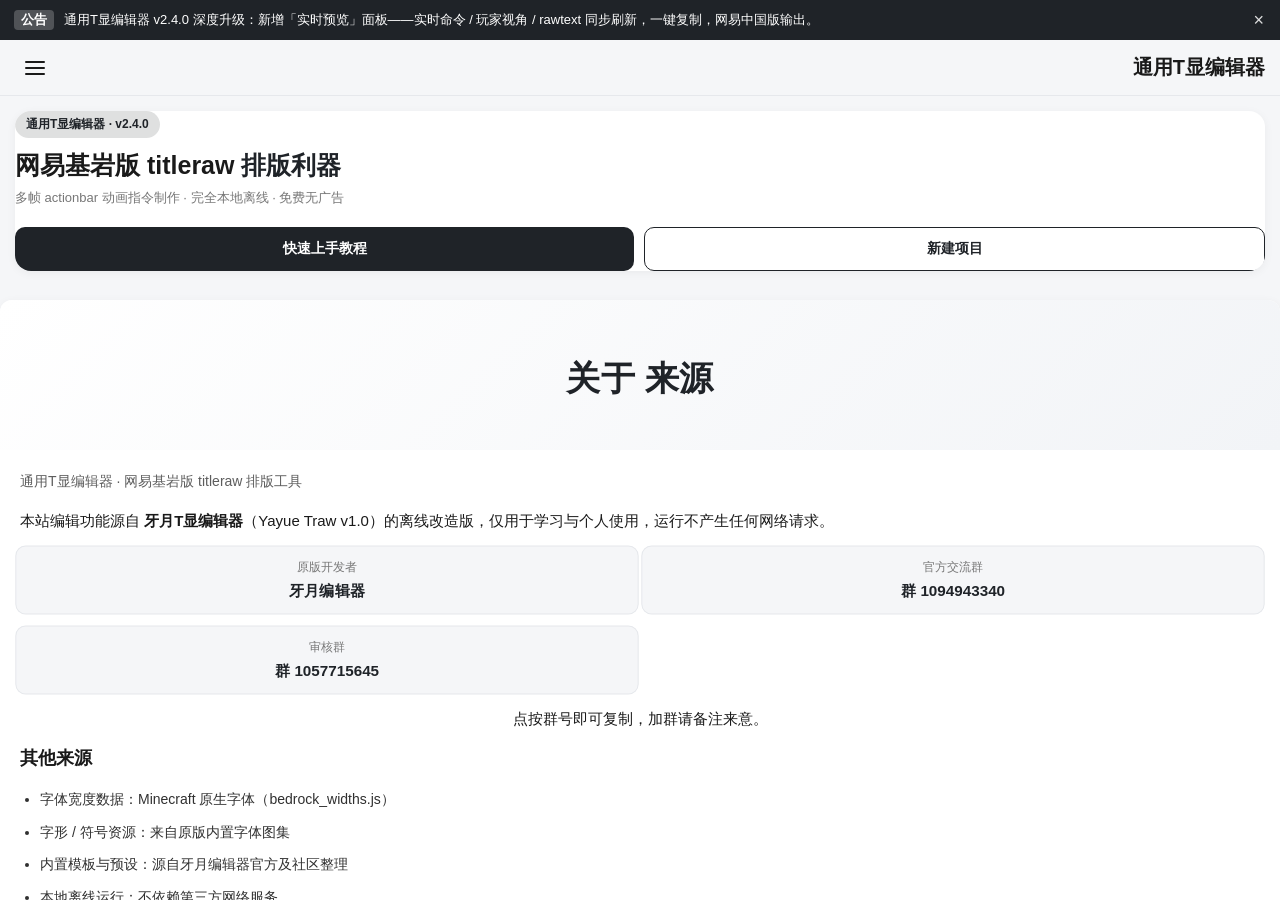
==== commit baa4d548: "v2.4.0: 深度升级-新增实时预览面板(实时命令/玩家视角/rawtext三Tab, 网易中国版输出, 一键复制)" ====
--- a/index.html
+++ b/index.html
@@ -1,4 +1,4 @@
-<!DOCTYPE html><html lang="zh-CN"><head><meta charset="UTF-8"><meta name="viewport" content="width=device-width,initial-scale=1,maximum-scale=1,user-scalable=no,viewport-fit=cover"><title>通用T显编辑器 · 网易基岩版 titleraw 排版工具</title><script>var editorTheme=null;try{editorTheme=localStorage.getItem("editor_theme")}catch(err){}"dark"===editorTheme&&document.documentElement.classList.add("dark-theme");var savedColor=null;try{savedColor=localStorage.getItem("editor_color")}catch(err){}savedColor&&document.documentElement.style.setProperty("--accent-color",savedColor);document.addEventListener("click",function(e){var t=e.target.closest("[data-switch-view]");if(t){var v=t.getAttribute("data-switch-view");document.querySelectorAll(".app-tabbar .tab-item").forEach(function(i){i.classList.toggle("active",i.getAttribute("data-target")===v)});var sec=document.getElementById(v);sec&&(document.querySelectorAll(".view-section").forEach(function(n){n.classList.remove("active")}),sec.classList.add("active"))}})</script><link rel="preload" as="script" href="data/bedrock_widths.js?v=2.2.0"><link rel="stylesheet" href="css/style.css?v=2.2.0"><link rel="stylesheet" href="css/workshop.css?v=2.2.0"><link rel="stylesheet" href="css/ed-style.css?v=2.2.0"><link rel="icon" href="favicon.ico" type="image/x-icon"><link rel="icon" type="image/png" sizes="192x192" href="icon-192.png"><link rel="apple-touch-icon" href="icon-192.png"><link rel="manifest" href="manifest.json"><meta name="theme-color" content="#1f2328"><meta name="description" content="网易基岩版 titleraw actionbar 多帧动画指令编辑工具：可视化排版、积木效果、一键导出 mcfunction，完全本地离线、免费无广告。"><meta name="keywords" content="T显编辑器,titleraw,基岩版,网易,mcfunction,行动栏,指令生成器,MC工具"><meta property="og:title" content="通用T显编辑器"><meta property="og:description" content="网易基岩版 titleraw actionbar 多帧动画指令制作工具，可视化排版、一键导出，完全本地离线。"><meta property="og:type" content="website"><script src="js/anime.min.js?v=2.2.0" defer></script><script src="js/anim.js?v=2.2.0" defer></script><script src="js/edx.js?v=2.2.0" defer></script></head><body><div id="splash"><div class="splash-inner"><div class="splash-spinner"></div><div class="splash-text">资源加载中…</div></div></div><div class="announce-bar" id="announce-bar"><span class="announce-tag">公告</span><span class="announce-text">通用T显编辑器 v2.2.0 已发布：修复进入编辑器卡死问题（移除动效递归），清理 Service Worker 缓存保证加载最新版本。</span><button class="announce-close" id="announce-close" aria-label="关闭">&times;</button></div><header class="app-header"><div class="header-icon" id="btn-menu"><svg xmlns="http://www.w3.org/2000/svg" width="24" height="24" viewBox="0 0 24 24" fill="none" stroke="currentColor" stroke-width="2" stroke-linecap="round" stroke-linejoin="round"><line x1="3" y1="12" x2="21" y2="12"></line><line x1="3" y1="6" x2="21" y2="6"></line><line x1="3" y1="18" x2="21" y2="18"></line></svg></div><div class="header-title" data-switch-view="view-home" role="link" tabindex="0" title="回到主页">通用T显编辑器</div></header><main class="app-main"><div id="view-home" class="view-section active"><div class="post-list"><div class="post-card hero-card"><div class="hero-badge">通用T显编辑器 &middot; v2.2.0</div><h1 class="hero-title">网易基岩版 titleraw <span>排版利器</span></h1><p class="hero-sub">多帧 actionbar 动画指令制作 &#183; 完全本地离线 &#183; 免费无广告</p><div class="hero-cta"><button class="hero-btn" data-switch-view="view-tutorial">快速上手教程</button><button class="hero-btn ghost" id="hero-create" type="button">新建项目</button></div></div></div><div class="post-card about-card anim-rise" id="about-card"><div class="post-header"><h1>关于 <span class="highlight">来源</span></h1></div><div class="post-body"><p class="post-date">通用T显编辑器 &middot; 网易基岩版 titleraw 排版工具</p><p>本站编辑功能源自 <strong>牙月T显编辑器</strong>（Yayue Traw v1.0）的离线改造版，仅用于学习与个人使用，运行不产生任何网络请求。</p><div class="about-grid"><div class="about-item"><div class="about-label">原版开发者</div><div class="about-value">牙月编辑器</div></div><div class="about-item"><div class="about-label">官方交流群</div><div class="about-value" id="yayue-qqgroup">群&nbsp;1094943340</div></div><div class="about-item"><div class="about-label">审核群</div><div class="about-value" id="yayue-audit">群&nbsp;1057715645</div></div></div><p class="about-tip">点按群号即可复制，加群请备注来意。</p><p class="sub-title">其他来源</p><ul><li>字体宽度数据：Minecraft 原生字体（bedrock_widths.js）</li><li>字形 / 符号资源：来自原版内置字体图集</li><li>内置模板与预设：源自牙月编辑器官方及社区整理</li><li>本地离线运行：不依赖第三方网络服务</li></ul></div></div></div><div id="view-teditor" class="view-section"><div class="post-list"><div class="post-card hero-card te-hero"><div class="hero-badge">通用T显编辑器</div><h1 class="hero-title">网易基岩版 titleraw <span>编辑器</span></h1><p class="hero-sub">多帧 actionbar 动画指令排版 &#183; 可视化编辑 &#183; 完全本地离线 &#183; 免费无广告</p></div><div class="home-section-title">开始创作</div><div class="tool-grid" id="teditor-grid"><button type="button" class="tool-card" data-act="new"><span class="te-ic" style="background:linear-gradient(135deg,#fb7299,#ff8fb1)"><svg viewBox="0 0 24 24" fill="none" stroke="currentColor" stroke-width="1.8" stroke-linecap="round" stroke-linejoin="round"><path d="M12 2l1 4 4 1-3 3 1 4-3-2-3 2 1-4-3-3 4-1 1-4z"/></svg></span><span class="tool-txt"><span class="tool-title">新建项目</span><span class="tool-sub">创建一个空白排版</span></span></button><button type="button" class="tool-card" data-act="project"><span class="te-ic" style="background:linear-gradient(135deg,#667eea,#4fb8ff)"><svg viewBox="0 0 24 24" fill="none" stroke="currentColor" stroke-width="1.8" stroke-linecap="round" stroke-linejoin="round"><path d="M3 6a2 2 0 0 1 2-2h4l3 3h7a2 2 0 0 1 2 2v9a2 2 0 0 1-2 2H5a2 2 0 0 1-2-2V6z"/></svg></span><span class="tool-txt"><span class="tool-title">我的项目</span><span class="tool-sub">打开已保存的作品</span></span></button><button type="button" class="tool-card" data-act="template"><span class="te-ic" style="background:linear-gradient(135deg,#43e79b,#38f9d7)"><svg viewBox="0 0 24 24" fill="none" stroke="currentColor" stroke-width="1.8" stroke-linecap="round" stroke-linejoin="round"><path d="M12 3l9 5-9 5-9-5 9-5zM3 13l9 5 9-5"/></svg></span><span class="tool-txt"><span class="tool-title">标题模板</span><span class="tool-sub">内置多个实例模板</span></span></button><button type="button" class="tool-card" data-act="tutorial"><span class="te-ic" style="background:linear-gradient(135deg,#30cfd0,#00b8d9)"><svg viewBox="0 0 24 24" fill="none" stroke="currentColor" stroke-width="1.8" stroke-linecap="round" stroke-linejoin="round"><path d="M5 3h13a1 1 0 0 1 1 1v15a1 1 0 0 1-1 1H5a2 2 0 0 1-2-2V5a2 2 0 0 1 2-2zM8 3v9l3-2 3 2V3"/></svg></span><span class="tool-txt"><span class="tool-title">交互教程</span><span class="tool-sub">手把手图文引导</span></span></button><button type="button" class="tool-card" data-open-url="presets_viewer.html" data-act="preset"><span class="te-ic" style="background:linear-gradient(135deg,#f7b733,#fc8721)"><svg viewBox="0 0 24 24" fill="none" stroke="currentColor" stroke-width="1.8" stroke-linecap="round" stroke-linejoin="round"><path d="M12 2l9 5-9 5-9-5 9-5zM3 12l9 5 9-5M12 12v10"/></svg></span><span class="tool-txt"><span class="tool-title">预设指令中心</span><span class="tool-sub">撤离/菜单/商店预设</span></span></button><button type="button" class="tool-card" data-act="about"><span class="te-ic" style="background:linear-gradient(135deg,#4facfe,#00c6fb)"><svg viewBox="0 0 24 24" fill="none" stroke="currentColor" stroke-width="1.8" stroke-linecap="round" stroke-linejoin="round"><path d="M12 22a10 10 0 1 0 0-20 10 10 0 0 0 0 20zM12 8h.01M12 12v4"/></svg></span><span class="tool-txt"><span class="tool-title">关于 / 帮助</span><span class="tool-sub">开发者与帮助</span></span></button></div></div></div><div id="view-tutorial" class="view-section"><div class="section-header tutorial-section-title"><div><h2>交互教程</h2><p>选择一个教程，跟着弹窗一步步实际操作，完成当前步骤后自动继续。</p></div></div><div class="tutorial-grid" id="tutorial-grid"></div></div><div id="view-project" class="view-section"><div class="project-list"></div></div><div id="view-template" class="view-section"><div class="element-grid" id="templates-grid"></div></div><div id="view-workshop" class="view-section ws-page">
+<!DOCTYPE html><html lang="zh-CN"><head><meta charset="UTF-8"><meta name="viewport" content="width=device-width,initial-scale=1,maximum-scale=1,user-scalable=no,viewport-fit=cover"><title>通用T显编辑器 · 网易基岩版 titleraw 排版工具</title><script>var editorTheme=null;try{editorTheme=localStorage.getItem("editor_theme")}catch(err){}"dark"===editorTheme&&document.documentElement.classList.add("dark-theme");var savedColor=null;try{savedColor=localStorage.getItem("editor_color")}catch(err){}savedColor&&document.documentElement.style.setProperty("--accent-color",savedColor);document.addEventListener("click",function(e){var t=e.target.closest("[data-switch-view]");if(t){var v=t.getAttribute("data-switch-view");document.querySelectorAll(".app-tabbar .tab-item").forEach(function(i){i.classList.toggle("active",i.getAttribute("data-target")===v)});var sec=document.getElementById(v);sec&&(document.querySelectorAll(".view-section").forEach(function(n){n.classList.remove("active")}),sec.classList.add("active"))}})</script><link rel="preload" as="script" href="data/bedrock_widths.js?v=2.4.0"><link rel="stylesheet" href="css/style.css?v=2.4.0"><link rel="stylesheet" href="css/workshop.css?v=2.4.0"><link rel="stylesheet" href="css/ed-style.css?v=2.4.0"><link rel="icon" href="favicon.ico" type="image/x-icon"><link rel="icon" type="image/png" sizes="192x192" href="icon-192.png"><link rel="apple-touch-icon" href="icon-192.png"><link rel="manifest" href="manifest.json"><meta name="theme-color" content="#1f2328"><meta name="description" content="网易基岩版 titleraw actionbar 多帧动画指令编辑工具：可视化排版、积木效果、一键导出 mcfunction，完全本地离线、免费无广告。"><meta name="keywords" content="T显编辑器,titleraw,基岩版,网易,mcfunction,行动栏,指令生成器,MC工具"><meta property="og:title" content="通用T显编辑器"><meta property="og:description" content="网易基岩版 titleraw actionbar 多帧动画指令制作工具，可视化排版、一键导出，完全本地离线。"><meta property="og:type" content="website"><script src="js/anime.min.js?v=2.4.0" defer></script><script src="js/anim.js?v=2.4.0" defer></script><script src="js/edx.js?v=2.4.0" defer></script></head><body><div id="splash"><div class="splash-inner"><div class="splash-spinner"></div><div class="splash-text">资源加载中…</div></div></div><div class="announce-bar" id="announce-bar"><span class="announce-tag">公告</span><span class="announce-text">通用T显编辑器 v2.4.0 深度升级：新增「实时预览」面板——实时命令 / 玩家视角 / rawtext 同步刷新，一键复制，网易中国版输出。</span><button class="announce-close" id="announce-close" aria-label="关闭">&times;</button></div><header class="app-header"><div class="header-icon" id="btn-menu"><svg xmlns="http://www.w3.org/2000/svg" width="24" height="24" viewBox="0 0 24 24" fill="none" stroke="currentColor" stroke-width="2" stroke-linecap="round" stroke-linejoin="round"><line x1="3" y1="12" x2="21" y2="12"></line><line x1="3" y1="6" x2="21" y2="6"></line><line x1="3" y1="18" x2="21" y2="18"></line></svg></div><div class="header-title" data-switch-view="view-home" role="link" tabindex="0" title="回到主页">通用T显编辑器</div></header><main class="app-main"><div id="view-home" class="view-section active"><div class="post-list"><div class="post-card hero-card"><div class="hero-badge">通用T显编辑器 &middot; v2.4.0</div><h1 class="hero-title">网易基岩版 titleraw <span>排版利器</span></h1><p class="hero-sub">多帧 actionbar 动画指令制作 &#183; 完全本地离线 &#183; 免费无广告</p><div class="hero-cta"><button class="hero-btn" data-switch-view="view-tutorial">快速上手教程</button><button class="hero-btn ghost" id="hero-create" type="button">新建项目</button></div></div></div><div class="post-card about-card anim-rise" id="about-card"><div class="post-header"><h1>关于 <span class="highlight">来源</span></h1></div><div class="post-body"><p class="post-date">通用T显编辑器 &middot; 网易基岩版 titleraw 排版工具</p><p>本站编辑功能源自 <strong>牙月T显编辑器</strong>（Yayue Traw v1.0）的离线改造版，仅用于学习与个人使用，运行不产生任何网络请求。</p><div class="about-grid"><div class="about-item"><div class="about-label">原版开发者</div><div class="about-value">牙月编辑器</div></div><div class="about-item"><div class="about-label">官方交流群</div><div class="about-value" id="yayue-qqgroup">群&nbsp;1094943340</div></div><div class="about-item"><div class="about-label">审核群</div><div class="about-value" id="yayue-audit">群&nbsp;1057715645</div></div></div><p class="about-tip">点按群号即可复制，加群请备注来意。</p><p class="sub-title">其他来源</p><ul><li>字体宽度数据：Minecraft 原生字体（bedrock_widths.js）</li><li>字形 / 符号资源：来自原版内置字体图集</li><li>内置模板与预设：源自牙月编辑器官方及社区整理</li><li>本地离线运行：不依赖第三方网络服务</li></ul></div></div></div><div id="view-teditor" class="view-section"><div class="post-list"><div class="post-card hero-card te-hero"><div class="hero-badge">通用T显编辑器</div><h1 class="hero-title">网易基岩版 titleraw <span>编辑器</span></h1><p class="hero-sub">多帧 actionbar 动画指令排版 &#183; 可视化编辑 &#183; 完全本地离线 &#183; 免费无广告</p></div><div class="home-section-title">开始创作</div><div class="tool-grid" id="teditor-grid"><button type="button" class="tool-card" data-act="new"><span class="te-ic" style="background:linear-gradient(135deg,#fb7299,#ff8fb1)"><svg viewBox="0 0 24 24" fill="none" stroke="currentColor" stroke-width="1.8" stroke-linecap="round" stroke-linejoin="round"><path d="M12 2l1 4 4 1-3 3 1 4-3-2-3 2 1-4-3-3 4-1 1-4z"/></svg></span><span class="tool-txt"><span class="tool-title">新建项目</span><span class="tool-sub">创建一个空白排版</span></span></button><button type="button" class="tool-card" data-act="project"><span class="te-ic" style="background:linear-gradient(135deg,#667eea,#4fb8ff)"><svg viewBox="0 0 24 24" fill="none" stroke="currentColor" stroke-width="1.8" stroke-linecap="round" stroke-linejoin="round"><path d="M3 6a2 2 0 0 1 2-2h4l3 3h7a2 2 0 0 1 2 2v9a2 2 0 0 1-2 2H5a2 2 0 0 1-2-2V6z"/></svg></span><span class="tool-txt"><span class="tool-title">我的项目</span><span class="tool-sub">打开已保存的作品</span></span></button><button type="button" class="tool-card" data-act="template"><span class="te-ic" style="background:linear-gradient(135deg,#43e79b,#38f9d7)"><svg viewBox="0 0 24 24" fill="none" stroke="currentColor" stroke-width="1.8" stroke-linecap="round" stroke-linejoin="round"><path d="M12 3l9 5-9 5-9-5 9-5zM3 13l9 5 9-5"/></svg></span><span class="tool-txt"><span class="tool-title">标题模板</span><span class="tool-sub">内置多个实例模板</span></span></button><button type="button" class="tool-card" data-act="tutorial"><span class="te-ic" style="background:linear-gradient(135deg,#30cfd0,#00b8d9)"><svg viewBox="0 0 24 24" fill="none" stroke="currentColor" stroke-width="1.8" stroke-linecap="round" stroke-linejoin="round"><path d="M5 3h13a1 1 0 0 1 1 1v15a1 1 0 0 1-1 1H5a2 2 0 0 1-2-2V5a2 2 0 0 1 2-2zM8 3v9l3-2 3 2V3"/></svg></span><span class="tool-txt"><span class="tool-title">交互教程</span><span class="tool-sub">手把手图文引导</span></span></button><button type="button" class="tool-card" data-open-url="presets_viewer.html" data-act="preset"><span class="te-ic" style="background:linear-gradient(135deg,#f7b733,#fc8721)"><svg viewBox="0 0 24 24" fill="none" stroke="currentColor" stroke-width="1.8" stroke-linecap="round" stroke-linejoin="round"><path d="M12 2l9 5-9 5-9-5 9-5zM3 12l9 5 9-5M12 12v10"/></svg></span><span class="tool-txt"><span class="tool-title">预设指令中心</span><span class="tool-sub">撤离/菜单/商店预设</span></span></button><button type="button" class="tool-card" data-act="about"><span class="te-ic" style="background:linear-gradient(135deg,#4facfe,#00c6fb)"><svg viewBox="0 0 24 24" fill="none" stroke="currentColor" stroke-width="1.8" stroke-linecap="round" stroke-linejoin="round"><path d="M12 22a10 10 0 1 0 0-20 10 10 0 0 0 0 20zM12 8h.01M12 12v4"/></svg></span><span class="tool-txt"><span class="tool-title">关于 / 帮助</span><span class="tool-sub">开发者与帮助</span></span></button></div></div></div><div id="view-tutorial" class="view-section"><div class="section-header tutorial-section-title"><div><h2>交互教程</h2><p>选择一个教程，跟着弹窗一步步实际操作，完成当前步骤后自动继续。</p></div></div><div class="tutorial-grid" id="tutorial-grid"></div></div><div id="view-project" class="view-section"><div class="project-list"></div></div><div id="view-template" class="view-section"><div class="element-grid" id="templates-grid"></div></div><div id="view-workshop" class="view-section ws-page">
 <div class="ws-head"><h2>指令工坊</h2><p>常用基岩版指令快捷工具</p></div>
 <div class="segmented-control ws-tabs" id="ws-tabs">
 <div class="seg-item active" data-wpanel="give">给予</div>
@@ -40,7 +40,7 @@
 </div>
 
 
-</div></main><nav class="app-tabbar"><div class="tab-item active" data-target="view-home"><svg class="icon-outline" xmlns="http://www.w3.org/2000/svg" width="30" height="30" viewBox="0 0 24 24" fill="none" stroke="currentColor" stroke-width="1" stroke-linecap="round" stroke-linejoin="round"><path d="M9 21H4v-11L12 3l8 7v11h-5v-6a3 3 0 0 0-6 0v6z"/></svg> <svg class="icon-solid" xmlns="http://www.w3.org/2000/svg" width="30" height="30" viewBox="0 0 24 24" fill="currentColor"><path d="M9 21H4v-11L12 3l8 7v11h-5v-6a3 3 0 0 0-6 0v6z"/></svg> <span>主页</span></div><div class="tab-item" data-target="view-tutorial"><svg class="icon-outline" xmlns="http://www.w3.org/2000/svg" width="30" height="30" viewBox="0 0 24 24" fill="none" stroke="currentColor" stroke-width="1" stroke-linecap="round" stroke-linejoin="round"><path d="M9 18h6"/><path d="M10 21h4"/><path d="M12 2a7 7 0 0 0-7 7c0 2 1 3.9 2.5 5.1.5.4 1.5 1.4 1.5 2.9v1h6v-1c0-1.5 1-2.5 1.5-2.9A7 7 0 0 0 12 2z"/><path d="M12 14v.01"/><path d="M10.5 9a1.5 1.5 0 0 1 3 0c0 1-1.5 1.5-1.5 2.5"/></svg> <svg class="icon-solid" xmlns="http://www.w3.org/2000/svg" width="30" height="30" viewBox="0 0 24 24" fill="currentColor"><mask id="hole-bulb"><rect width="24" height="24" fill="white"/><path d="M10.5 9a1.5 1.5 0 0 1 3 0c0 1-1.5 1.5-1.5 2.5" fill="none" stroke="black" stroke-width="1.5" stroke-linecap="round"/><circle cx="12" cy="14" r="1.2" fill="black"/></mask><path d="M12 2a7 7 0 0 0-7 7c0 2 1 3.9 2.5 5.1.5.4 1.5 1.4 1.5 2.9v1h6v-1c0-1.5 1-2.5 1.5-2.9A7 7 0 0 0 12 2z" mask="url(#hole-bulb)"/><path d="M9 18h6v1.5H9z"/><path d="M10 20.5h4v1a2 2 0 0 1-4 0z"/></svg> <span>教程</span></div><div class="tab-item center-add" id="btn-create"><div class="add-btn"><svg xmlns="http://www.w3.org/2000/svg" width="32" height="32" viewBox="0 0 24 24" fill="none" stroke="var(--text-main)" stroke-width="1" stroke-linecap="round" stroke-linejoin="round"><line x1="12" y1="5" x2="12" y2="19"></line><line x1="5" y1="12" x2="19" y2="12"></line></svg></div></div><div class="tab-item" data-target="view-project"><svg class="icon-outline" xmlns="http://www.w3.org/2000/svg" width="30" height="30" viewBox="0 0 24 24" fill="none" stroke="currentColor" stroke-width="1" stroke-linecap="round" stroke-linejoin="round"><rect x="3" y="3" width="18" height="18" rx="4" ry="4"/><rect x="8" y="8" width="6" height="6"/><circle cx="15" cy="15" r="3.5"/></svg> <svg class="icon-solid" xmlns="http://www.w3.org/2000/svg" width="30" height="30" viewBox="0 0 24 24" fill="currentColor"><mask id="hole-project"><rect width="24" height="24" fill="white"/><rect x="8" y="8" width="6" height="6" fill="none" stroke="black" stroke-width="1.5"/><circle cx="15" cy="15" r="4.5" fill="white" stroke="none"/><circle cx="15" cy="15" r="3.5" fill="none" stroke="black" stroke-width="1.5"/></mask><rect x="3" y="3" width="18" height="18" rx="4" ry="4" mask="url(#hole-project)"/></svg> <span>项目</span></div><div class="tab-item" data-target="view-template"><svg class="icon-outline" xmlns="http://www.w3.org/2000/svg" width="30" height="30" viewBox="0 0 24 24" fill="none" stroke="currentColor" stroke-width="1" stroke-linecap="round" stroke-linejoin="round"><path d="M10 4L3 16h14L10 4z"></path><circle cx="16" cy="16" r="5"></circle></svg> <svg class="icon-solid" xmlns="http://www.w3.org/2000/svg" width="30" height="30" viewBox="0 0 24 24" fill="currentColor"><mask id="hole-template"><rect width="24" height="24" fill="white"/><circle cx="16" cy="16" r="6" fill="black"/></mask><path d="M10 4L3 16h14L10 4z" mask="url(#hole-template)"/><circle cx="16" cy="16" r="4.5"/></svg> <span>模板</span></div></nav><div class="batch-action-bar" id="batch-action-bar"><div class="batch-left"><div id="btn-close-batch" class="action-icon-btn"><svg xmlns="http://www.w3.org/2000/svg" width="24" height="24" viewBox="0 0 24 24" fill="none" stroke="currentColor" stroke-width="2" stroke-linecap="round" stroke-linejoin="round"><line x1="18" y1="6" x2="6" y2="18"></line><line x1="6" y1="6" x2="18" y2="18"></line></svg></div><span id="batch-count-text">已选择 1 个项目</span><div id="btn-batch-select-all" class="action-icon-btn" style="margin-left:5px"><svg xmlns="http://www.w3.org/2000/svg" width="20" height="20" viewBox="0 0 24 24" fill="none" stroke="currentColor" stroke-width="2" stroke-linecap="round" stroke-linejoin="round"><path d="M9 11l3 3L22 4"></path><path d="M21 12v7a2 2 0 0 1-2 2H5a2 2 0 0 1-2-2V5a2 2 0 0 1 2-2h11"></path></svg></div></div><div class="batch-right"><div id="btn-batch-delete" class="action-icon-btn"><svg xmlns="http://www.w3.org/2000/svg" width="24" height="24" viewBox="0 0 24 24" fill="none" stroke="currentColor" stroke-width="2" stroke-linecap="round" stroke-linejoin="round"><polyline points="3 6 5 6 21 6"></polyline><path d="M19 6v14a2 2 0 0 1-2 2H7a2 2 0 0 1-2-2V6m3 0V4a2 2 0 0 1 2-2h4a2 2 0 0 1 2 2v2"></path><line x1="10" y1="11" x2="10" y2="17"></line><line x1="14" y1="11" x2="14" y2="17"></line></svg></div><div id="btn-batch-copy" class="action-icon-btn"><svg xmlns="http://www.w3.org/2000/svg" width="24" height="24" viewBox="0 0 24 24" fill="none" stroke="currentColor" stroke-width="2" stroke-linecap="round" stroke-linejoin="round"><rect x="9" y="9" width="13" height="13" rx="2" ry="2"></rect><path d="M5 15H4a2 2 0 0 1-2-2V4a2 2 0 0 1 2-2h9a2 2 0 0 1 2 2v1"></path></svg></div><div id="btn-batch-share" class="action-icon-btn"><svg xmlns="http://www.w3.org/2000/svg" width="24" height="24" viewBox="0 0 24 24" fill="none" stroke="currentColor" stroke-width="2" stroke-linecap="round" stroke-linejoin="round"><path d="M4 12v8a2 2 0 0 0 2 2h12a2 2 0 0 0 2-2v-8"></path><polyline points="16 6 12 2 8 6"></polyline><line x1="12" y1="2" x2="12" y2="15"></line></svg></div></div></div><div class="overlay" id="sidebar-overlay"></div><div class="sidebar" id="sidebar"><div class="sidebar-header"><h2 class="nav-title">功能</h2><button id="nav-close" class="nav-close" aria-label="关闭" type="button">&times;</button></div><div class="sidebar-content" id="sidebar-content"><div class="nav-group"><div class="nav-group-label">搜索</div><div class="global-search" id="global-search"><span class="gs-icon" aria-hidden="true"><svg viewBox="0 0 24 24" fill="none" stroke="currentColor" stroke-width="2" stroke-linecap="round" stroke-linejoin="round"><circle cx="11" cy="11" r="7"></circle><line x1="21" y1="21" x2="16.65" y2="16.65"></line></svg></span><input id="global-q" class="global-q" type="search" placeholder="站内搜索：工具、模板、预设、教程" autocomplete="off"><button class="gs-clear" id="gs-clear" aria-label="清空">&times;</button><div class="gs-drop" id="gs-drop"></div></div></div><div class="nav-group"><div class="nav-group-label">功能</div><div class="nav-grid"><div class="fn-card" data-g="g1" data-nav="editor" title="通用编辑器页面" role="button" tabindex="0"><span class="fn-ic"><svg viewBox="0 0 24 24" fill="none" stroke="currentColor" stroke-width="1.8" stroke-linecap="round" stroke-linejoin="round" aria-hidden="true"><path d="M4 7h16M4 12h10M4 17h7"/></svg></span><span class="fn-title">T显编辑器</span></div><div class="fn-card" data-g="g2" data-nav="workshop" title="give / execute 生成" role="button" tabindex="0"><span class="fn-ic"><svg viewBox="0 0 24 24" fill="none" stroke="currentColor" stroke-width="1.8" stroke-linecap="round" stroke-linejoin="round" aria-hidden="true"><path d="M21 12a9 9 0 1 1-18 0 9 9 0 0 1 18 0zM8.5 13l2 2 5-5"/></svg></span><span class="fn-title">指令工坊</span></div><div class="fn-card" data-g="g3" data-nav="preset" data-open-url="presets_viewer.html" title="撤离 / 菜单 / 商店" role="button" tabindex="0"><span class="fn-ic"><svg viewBox="0 0 24 24" fill="none" stroke="currentColor" stroke-width="1.8" stroke-linecap="round" stroke-linejoin="round" aria-hidden="true"><path d="M12 2l9 5-9 5-9-5 9-5zM3 12l9 5 9-5M12 12v10"/></svg></span><span class="fn-title">预设指令中心</span></div><div class="fn-card" data-g="g4" data-nav="fuhao" title="5.4 万字形 · 点击复制" role="button" tabindex="0"><span class="fn-ic"><svg viewBox="0 0 24 24" fill="none" stroke="currentColor" stroke-width="1.8" stroke-linecap="round" stroke-linejoin="round" aria-hidden="true"><path d="M4 9h16M4 15h16M10 3L8 21M16 3l-2 18"/></svg></span><span class="fn-title">字形符号库</span></div><div class="fn-card" data-g="g2" data-nav="more" title="337 个综合站点 · 53 个分类" role="button" tabindex="0"><span class="fn-ic"><svg viewBox="0 0 24 24" fill="none" stroke="currentColor" stroke-width="1.8" stroke-linecap="round" stroke-linejoin="round" aria-hidden="true"><path d="M4 6h16M4 12h16M4 18h10"/></svg></span><span class="fn-title">更多网站</span></div><div class="fn-card" data-g="g3" data-nav="sites" title="MC 工具站导航" role="button" tabindex="0"><span class="fn-ic"><svg viewBox="0 0 24 24" fill="none" stroke="currentColor" stroke-width="1.8" stroke-linecap="round" stroke-linejoin="round" aria-hidden="true"><path d="M21 12a9 9 0 1 1-18 0 9 9 0 0 1 18 0zM3 12h18M12 3a15 15 0 0 1 0 18M12 3a15 15 0 0 0 0 18"/></svg></span><span class="fn-title">网站导航</span></div><div class="fn-card" data-g="g5" data-nav="changelog" title="版本变更记录" role="button" tabindex="0"><span class="fn-ic"><svg viewBox="0 0 24 24" fill="none" stroke="currentColor" stroke-width="1.8" stroke-linecap="round" stroke-linejoin="round" aria-hidden="true"><path d="M21 12a9 9 0 1 1-18 0 9 9 0 0 1 18 0zM12 7v5l3 2"/></svg></span><span class="fn-title">更新日志</span></div></div></div></div><div class="nav-group"><div class="nav-group-label">设置</div><div class="settings-card"><div class="set-row"><span class="set-label">项目排序</span><div class="segmented-control set-seg"><div class="seg-item active">按日期排序</div><div class="seg-item">按名称排序</div></div></div><div class="set-row"><span class="set-label">界面主题</span><div class="segmented-control set-seg" id="theme-toggle"><div class="seg-item active" data-theme="light">浅色</div><div class="seg-item" data-theme="dark">深色</div></div></div><div class="set-row"><span class="set-label">主题颜色</span><div class="color-picker set-colors" id="color-picker"><div class="color-dot active x-color-dot-pink" data-color="#fb7299"></div><div class="color-dot x-color-dot-green" data-color="#11d78f"></div><div class="color-dot x-color-dot-blue" data-color="#2196F3"></div><div class="color-dot x-color-dot-purple" data-color="#9C27B0"></div><div class="color-dot x-color-dot-orange" data-color="#FF9800"></div></div></div></div></div></div><div class="overlay" id="create-overlay"></div><div class="bottom-sheet" id="create-sheet"><div class="sheet-content"><div class="segmented-control dark-mode" id="create-tabs"><div class="seg-item active" data-target="create-view-project">项目</div><div class="seg-item" data-target="create-view-import">导入</div></div><div id="create-view-project" class="create-view active"><div class="input-row"><input id="new-project-name" value="新项目 1"> <span class="clear-btn">⊗</span></div><div class="dropdown-row"><label>垫板底色</label><div class="dropdown-val"><input type="color" id="proj-bg-color" value="#2c3e30" class="color-input"></div></div><div class="dropdown-row"><label>网格线颜色</label><div class="dropdown-val"><input type="color" id="proj-grid-color" value="#3a5442" class="color-input"></div></div><div class="dropdown-row"><label>网格大小 (px)</label><div class="dropdown-val"><input type="number" id="proj-grid-size" value="8" min="1" class="number-input"></div></div><div class="create-action"><button class="btn-submit">创建项目</button></div></div><div id="create-view-import" class="create-view" style="display:none"><div style="margin-bottom:15px;color:var(--text-sub);font-size:13px">请粘贴包含 rawtext 的单段指令或项目 JSON：<br>(不支持多段指令或纯文本导入)</div><textarea id="import-textarea" class="x-import-textarea" placeholder="在此粘贴内容..."></textarea><div class="create-action"><button class="btn-submit" id="btn-submit-import" style="color:var(--accent-color)">确认导入</button></div></div></div><div class="sheet-close" id="btn-close-create"><svg xmlns="http://www.w3.org/2000/svg" width="24" height="24" viewBox="0 0 24 24" fill="none" stroke="currentColor" stroke-width="2" stroke-linecap="round" stroke-linejoin="round"><line x1="18" y1="6" x2="6" y2="18"></line><line x1="6" y1="6" x2="18" y2="18"></line></svg></div></div><div id="view-editor" class="view-editor"><header class="editor-header"><div class="header-icon" id="btn-editor-back"><svg xmlns="http://www.w3.org/2000/svg" width="24" height="24" viewBox="0 0 24 24" fill="none" stroke="currentColor" stroke-width="2" stroke-linecap="round" stroke-linejoin="round"><line x1="19" y1="12" x2="5" y2="12"></line><polyline points="12 19 5 12 12 5"></polyline></svg></div><input class="editor-title-input" value="新项目 65"><div class="header-actions" id="header-actions-normal"><div class="header-icon" id="btn-editor-settings" data-ui-action="toggle-editor-settings"><svg xmlns="http://www.w3.org/2000/svg" width="22" height="22" viewBox="0 0 24 24" fill="none" stroke="currentColor" stroke-width="2" stroke-linecap="round" stroke-linejoin="round"><circle cx="12" cy="12" r="3"></circle><path d="M19.4 15a1.65 1.65 0 0 0 .33 1.82l.06.06a2 2 0 0 1 0 2.83 2 2 0 0 1-2.83 0l-.06-.06a1.65 1.65 0 0 0-1.82-.33 1.65 1.65 0 0 0-1 1.51V21a2 2 0 0 1-2 2 2 2 0 0 1-2-2v-.09A1.65 1.65 0 0 0 9 19.4a1.65 1.65 0 0 0-1.82.33l-.06.06a2 2 0 0 1-2.83 0 2 2 0 0 1 0-2.83l.06-.06a1.65 1.65 0 0 0 .33-1.82 1.65 1.65 0 0 0-1.51-1H3a2 2 0 0 1-2-2 2 2 0 0 1 2-2h.09A1.65 1.65 0 0 0 4.6 9a1.65 1.65 0 0 0-.33-1.82l-.06-.06a2 2 0 0 1 0-2.83 2 2 0 0 1 2.83 0l.06.06a1.65 1.65 0 0 0 1.82.33H9a1.65 1.65 0 0 0 1-1.51V3a2 2 0 0 1 2-2 2 2 0 0 1 2 2v.09a1.65 1.65 0 0 0 1 1.51 1.65 1.65 0 0 0 1.82-.33l.06-.06a2 2 0 0 1 2.83 0 2 2 0 0 1 0 2.83l-.06.06a1.65 1.65 0 0 0-.33 1.82V9a1.65 1.65 0 0 0 1.51 1H21a2 2 0 0 1 2 2 2 2 0 0 1-2 2h-.09a1.65 1.65 0 0 0-1.51 1z"></path></svg></div><div class="header-icon" id="btn-export" data-ui-action="open-export-sheet"><svg xmlns="http://www.w3.org/2000/svg" width="22" height="22" viewBox="0 0 24 24" fill="none" stroke="currentColor" stroke-width="2" stroke-linecap="round" stroke-linejoin="round"><path d="M21 15v4a2 2 0 0 1-2 2H5a2 2 0 0 1-2-2v-4"></path><polyline points="17 8 12 3 7 8"></polyline><line x1="12" y1="3" x2="12" y2="15"></line></svg></div></div><div class="header-actions u-hidden" id="header-actions-edit"><div class="header-icon u-icon-danger" id="btn-delete-layer"><svg xmlns="http://www.w3.org/2000/svg" width="22" height="22" viewBox="0 0 24 24" fill="none" stroke="currentColor" stroke-width="2" stroke-linecap="round" stroke-linejoin="round"><polyline points="3 6 5 6 21 6"></polyline><path d="M19 6v14a2 2 0 0 1-2 2H7a2 2 0 0 1-2-2V6m3 0V4a2 2 0 0 1 2-2h4a2 2 0 0 1 2 2v2"></path><line x1="10" y1="11" x2="10" y2="17"></line><line x1="14" y1="11" x2="14" y2="17"></line></svg></div></div></header><div class="editor-settings-menu" id="editor-settings-menu"><div class="menu-row"><span>垫板底色</span> <input type="color" id="edit-bg-color" value="#2c3e30" class="color-input"></div><div class="menu-row"><span>网格线颜色</span> <input type="color" id="edit-grid-color" value="#3a5442" class="color-input"></div><div class="menu-row"><span>网格大小</span> <input type="number" id="edit-grid-size" value="8" min="1" class="number-input x-grid-size-input"></div><div class="menu-row x-menu-row-reset" id="btn-reset-view">重置视图居中</div></div><div class="editor-preview checkerboard" id="preview-container"><canvas id="render-canvas"></canvas><div class="x-canvas-placeholder">画布预览区</div></div><div class="editor-controls"><div class="toolbar" id="main-toolbar"><div class="tool-btn" id="btn-undo"><svg xmlns="http://www.w3.org/2000/svg" width="20" height="20" viewBox="0 0 24 24" fill="none" stroke="currentColor" stroke-width="2" stroke-linecap="round" stroke-linejoin="round"><path d="M3 7v6h6"></path><path d="M21 17a9 9 0 0 0-9-9 9 9 0 0 0-6 2.3L3 13"></path></svg></div><div class="tool-btn" id="btn-redo"><svg xmlns="http://www.w3.org/2000/svg" width="20" height="20" viewBox="0 0 24 24" fill="none" stroke="currentColor" stroke-width="2" stroke-linecap="round" stroke-linejoin="round"><path d="M21 7v6h-6"></path><path d="M3 17a9 9 0 0 1 9-9 9 9 0 0 1 6 2.3l3 2.7"></path></svg></div><div class="tool-btn" id="btn-go-start"><svg xmlns="http://www.w3.org/2000/svg" width="20" height="20" viewBox="0 0 24 24" fill="none" stroke="currentColor" stroke-width="2" stroke-linecap="round" stroke-linejoin="round"><polygon points="19 20 9 12 19 4 19 20"></polygon><line x1="5" y1="19" x2="5" y2="5"></line></svg></div><div class="tool-btn play-btn-main" id="btn-play"><svg xmlns="http://www.w3.org/2000/svg" width="24" height="24" viewBox="0 0 24 24" fill="currentColor" stroke="currentColor" stroke-width="2" stroke-linecap="round" stroke-linejoin="round"><polygon points="5 3 19 12 5 21 5 3"></polygon></svg></div><div class="tool-btn" id="btn-go-end"><svg xmlns="http://www.w3.org/2000/svg" width="20" height="20" viewBox="0 0 24 24" fill="none" stroke="currentColor" stroke-width="2" stroke-linecap="round" stroke-linejoin="round"><polygon points="5 4 15 12 5 20 5 4"></polygon><line x1="19" y1="5" x2="19" y2="19"></line></svg></div><div class="tool-btn u-pos-relative" id="btn-copy-menu"><svg xmlns="http://www.w3.org/2000/svg" width="20" height="20" viewBox="0 0 24 24" fill="none" stroke="currentColor" stroke-width="2" stroke-linecap="round" stroke-linejoin="round"><rect x="9" y="9" width="13" height="13" rx="2" ry="2"></rect><path d="M5 15H4a2 2 0 0 1-2-2V4a2 2 0 0 1 2-2h9a2 2 0 0 1 2 2v1"></path><line x1="15" y1="12" x2="15" y2="18"></line><line x1="12" y1="15" x2="18" y2="15"></line></svg><div class="dropdown-menu" id="copy-dropdown"><div class="dropdown-item" id="btn-select-all">全选</div><div class="dropdown-item" id="btn-copy">复制</div><div class="dropdown-item" id="btn-paste">黏贴</div></div></div><div class="tool-btn" id="btn-marker"><svg xmlns="http://www.w3.org/2000/svg" width="20" height="20" viewBox="0 0 24 24" fill="none" stroke="currentColor" stroke-width="2" stroke-linecap="round" stroke-linejoin="round"><path d="M19 21l-7-5-7 5V5a2 2 0 0 1 2-2h10a2 2 0 0 1 2 2z"></path><line x1="12" y1="7" x2="12" y2="13"></line><line x1="9" y1="10" x2="15" y2="10"></line></svg></div></div><div class="drag-info-bar u-hidden" id="drag-info-bar"><div class="drag-info-item"><svg xmlns="http://www.w3.org/2000/svg" width="20" height="20" viewBox="0 0 24 24" fill="none" stroke="currentColor" stroke-width="2" stroke-linecap="round" stroke-linejoin="round"><path d="M4 19V5"/><path d="M20 12H4"/><path d="M10 6l-6 6 6 6"/></svg> <span id="drag-start-time">00:00:00</span></div><div class="drag-info-item"><svg xmlns="http://www.w3.org/2000/svg" width="20" height="20" viewBox="0 0 24 24" fill="none" stroke="currentColor" stroke-width="2" stroke-linecap="round" stroke-linejoin="round"><path d="M3 8h18"/><path d="M17 4l4 4-4 4"/><path d="M21 16H3"/><path d="M7 12l-4 4 4 4"/></svg> <span id="drag-duration-time">+00:00:00</span></div></div><div class="timeline-wrapper"><div class="timeline-container"><div class="layer-headers"><div class="layer-header"><svg xmlns="http://www.w3.org/2000/svg" width="16" height="16" viewBox="0 0 24 24" fill="none" stroke="#fff" stroke-width="2" stroke-linecap="round" stroke-linejoin="round"><path d="M1 12s4-8 11-8 11 8 11 8-4 8-11 8-11-8-11-8z"></path><circle cx="12" cy="12" r="3"></circle></svg><div class="layer-thumb x-layer-thumb-gray"><span class="x-layer-thumb-text">T</span></div></div><div class="layer-header"><svg xmlns="http://www.w3.org/2000/svg" width="16" height="16" viewBox="0 0 24 24" fill="none" stroke="#fff" stroke-width="2" stroke-linecap="round" stroke-linejoin="round"><path d="M1 12s4-8 11-8 11 8 11 8-4 8-11 8-11-8-11-8z"></path><circle cx="12" cy="12" r="3"></circle></svg><div class="layer-thumb x-layer-thumb-gray"><span class="x-layer-thumb-text">T</span></div></div><div class="layer-header"><svg xmlns="http://www.w3.org/2000/svg" width="16" height="16" viewBox="0 0 24 24" fill="none" stroke="#fff" stroke-width="2" stroke-linecap="round" stroke-linejoin="round"><path d="M1 12s4-8 11-8 11 8 11 8-4 8-11 8-11-8-11-8z"></path><circle cx="12" cy="12" r="3"></circle></svg><div class="layer-thumb x-layer-thumb-black"></div></div></div><div class="track-area"><div class="track-scroll-content"><div class="time-ruler" id="time-ruler"></div><div class="tracks"></div></div></div><div class="reorder-handles-container" id="reorder-handles-container"></div></div><div class="playhead-fixed" id="playhead"><div class="playhead-time-badge" id="playhead-time">00:00:00</div><div class="playhead-line"></div></div></div><div class="layer-prop-panel" id="layer-prop-panel"><div class="prop-quick-bar" id="prop-quick-bar"><div id="quick-group-inside" class="x-quick-group"><div class="quick-btn" id="btn-trim-left" title="左边删减"><svg xmlns="http://www.w3.org/2000/svg" width="20" height="20" viewBox="0 0 24 24" fill="none" stroke="currentColor" stroke-width="1.5" stroke-linecap="round" stroke-linejoin="round"><path d="M4 12h16"/><path d="M4 6v12"/><path d="M10 8l-4 4 4 4"/></svg></div><div class="quick-btn" id="btn-split" title="中间剪辑"><svg xmlns="http://www.w3.org/2000/svg" width="20" height="20" viewBox="0 0 24 24" fill="none" stroke="currentColor" stroke-width="1.5" stroke-linecap="round" stroke-linejoin="round"><rect x="3" y="8" width="18" height="8" rx="2"/><line x1="12" y1="4" x2="12" y2="20"/></svg></div><div class="quick-btn" id="btn-trim-right" title="右边删减"><svg xmlns="http://www.w3.org/2000/svg" width="20" height="20" viewBox="0 0 24 24" fill="none" stroke="currentColor" stroke-width="1.5" stroke-linecap="round" stroke-linejoin="round"><path d="M4 12h16"/><path d="M20 6v12"/><path d="M14 8l4 4-4 4"/></svg></div></div><div id="quick-group-outside" class="x-quick-group-hidden"><div class="quick-btn" id="btn-move-to-playhead" title="移动到指针"><svg xmlns="http://www.w3.org/2000/svg" width="20" height="20" viewBox="0 0 24 24" fill="none" stroke="currentColor" stroke-width="1.5" stroke-linecap="round" stroke-linejoin="round"><path d="M9 18l6-6-6-6"/><path d="M1 12h14"/><path d="M23 2v20"/></svg></div><div class="quick-btn" id="btn-extend-to-playhead" title="延长到指针"><svg xmlns="http://www.w3.org/2000/svg" width="20" height="20" viewBox="0 0 24 24" fill="none" stroke="currentColor" stroke-width="1.5" stroke-linecap="round" stroke-linejoin="round"><path d="M4 12h12"/><path d="M4 6v12"/><path d="M20 6v12"/><path d="M16 8l4 4-4 4"/></svg></div></div></div><div class="prop-main-menu" id="prop-main-menu"><div class="prop-menu-item" data-target="prop-view-move" id="menu-item-move"><svg xmlns="http://www.w3.org/2000/svg" width="24" height="24" viewBox="0 0 24 24" fill="none" stroke="currentColor" stroke-width="1.5" stroke-linecap="round" stroke-linejoin="round"><polyline points="5 9 2 12 5 15"></polyline><polyline points="9 5 12 2 15 5"></polyline><polyline points="19 9 22 12 19 15"></polyline><polyline points="9 19 12 22 15 19"></polyline><line x1="2" y1="12" x2="22" y2="12"></line><line x1="12" y1="2" x2="12" y2="22"></line></svg> <span>移动和排版</span></div><div class="prop-menu-item" data-target="prop-view-text" id="menu-item-text"><svg xmlns="http://www.w3.org/2000/svg" width="24" height="24" viewBox="0 0 24 24" fill="none" stroke="currentColor" stroke-width="1.5" stroke-linecap="round" stroke-linejoin="round"><polyline points="4 7 4 4 20 4 20 7"></polyline><line x1="9" y1="20" x2="15" y2="20"></line><line x1="12" y1="4" x2="12" y2="20"></line></svg> <span id="menu-item-text-label">编辑文字</span></div><div class="prop-menu-item" data-target="prop-view-applied-blocks" id="menu-item-blocks"><svg xmlns="http://www.w3.org/2000/svg" width="24" height="24" viewBox="0 0 24 24" fill="none" stroke="currentColor" stroke-width="1.5" stroke-linecap="round" stroke-linejoin="round"><polygon points="13 2 3 14 12 14 11 22 21 10 12 10 13 2"></polygon></svg> <span>积木效果</span></div></div><div class="prop-sub-view" id="prop-view-applied-blocks"><div class="prop-sub-body x-prop-sub-row"><div class="move-left-tools"><div class="side-tool-btn" id="btn-back-from-applied" title="返回"><svg xmlns="http://www.w3.org/2000/svg" width="24" height="24" viewBox="0 0 24 24" fill="none" stroke="currentColor" stroke-width="2" stroke-linecap="round" stroke-linejoin="round"><line x1="19" y1="12" x2="5" y2="12"></line><polyline points="12 19 5 12 12 5"></polyline></svg></div><div class="u-flex-1"></div><div class="side-tool-btn u-mb-15" id="btn-applied-more" title="更多"><svg xmlns="http://www.w3.org/2000/svg" width="24" height="24" viewBox="0 0 24 24" fill="currentColor" stroke="none"><circle cx="12" cy="12" r="2.5"></circle><circle cx="19" cy="12" r="2.5"></circle><circle cx="5" cy="12" r="2.5"></circle></svg></div></div><div class="dropdown-menu x-applied-more-dropdown" id="applied-more-dropdown"><div class="dropdown-item x-applied-more-item" id="btn-applied-copy-all">复制全部</div><div class="dropdown-item x-applied-more-item-last" id="btn-applied-paste-all">追加粘贴</div></div><div class="x-applied-right"><div id="applied-blocks-list" class="x-applied-list-col"></div><button id="btn-add-effect" class="x-btn-add-effect"><svg xmlns="http://www.w3.org/2000/svg" width="18" height="18" viewBox="0 0 24 24" fill="none" stroke="currentColor" stroke-width="2" stroke-linecap="round" stroke-linejoin="round"><line x1="12" y1="5" x2="12" y2="19"></line><line x1="5" y1="12" x2="19" y2="12"></line></svg> 添加效果</button></div></div></div><div class="prop-sub-view" id="prop-view-text"><div class="prop-sub-header"><svg class="btn-prop-back" data-ui-action="back-to-prop-menu" xmlns="http://www.w3.org/2000/svg" width="20" height="20" viewBox="0 0 24 24" fill="none" stroke="currentColor" stroke-width="2" stroke-linecap="round" stroke-linejoin="round"><line x1="19" y1="12" x2="5" y2="12"></line><polyline points="12 19 5 12 12 5"></polyline></svg> <span id="prop-view-text-title">编辑文字</span></div><div class="prop-sub-body x-prop-sub-col"><div id="prop-text-input" contenteditable="true" class="x-prop-text-input" placeholder="在这里编辑长文本..."></div><div id="prop-gap-input-container" class="x-prop-gap-input-container u-hidden"><span>向下产生</span> <input type="number" id="prop-gap-lines" min="0" value="1" class="x-prop-gap-input" data-ui-input="update-gap-lines"> <span>个空行</span></div></div></div><div class="prop-sub-view" id="prop-view-block"><div class="prop-sub-body x-prop-sub-row"><div class="move-left-tools"><div class="side-tool-btn" id="btn-back-from-add-effect" title="返回"><svg xmlns="http://www.w3.org/2000/svg" width="24" height="24" viewBox="0 0 24 24" fill="none" stroke="currentColor" stroke-width="2" stroke-linecap="round" stroke-linejoin="round"><line x1="19" y1="12" x2="5" y2="12"></line><polyline points="12 19 5 12 12 5"></polyline></svg></div></div><div class="x-applied-right"><div class="block-item x-block-card" data-ui-action="insert-variable" data-ui-arg="selector"><div class="x-block-dot x-block-dot-selector"></div><span class="x-block-title">实体选择器</span> <span class="x-block-preview">{"selector":"@s"}</span></div><div class="block-item x-block-card" data-ui-action="insert-variable" data-ui-arg="score"><div class="x-block-dot x-block-dot-score"></div><span class="x-block-title">计分板分数</span> <span class="x-block-preview">{"score":{"name":"*","objective":"*"}}</span></div><div class="block-item x-block-card" data-ui-action="insert-dynamic-block" data-ui-arg="marquee"><div class="x-block-dot x-block-dot-marquee"></div><span class="x-block-title">循环积木</span> <span class="x-block-preview">{"translate":"%%N","with":{...}}</span></div><div class="block-item x-block-card" data-ui-action="insert-dynamic-block" data-ui-arg="state"><div class="x-block-dot x-block-dot-state"></div><span class="x-block-title">状态机积木</span> <span class="x-block-preview">{"translate":"%%N","with":{...}}</span></div></div></div></div><div class="prop-sub-view" id="prop-view-dynamic-edit"><div class="prop-sub-header"><svg class="btn-prop-back" data-ui-action="close-block-editor" xmlns="http://www.w3.org/2000/svg" width="20" height="20" viewBox="0 0 24 24" fill="none" stroke="currentColor" stroke-width="2" stroke-linecap="round" stroke-linejoin="round"><line x1="19" y1="12" x2="5" y2="12"></line><polyline points="12 19 5 12 12 5"></polyline></svg> <span id="dynamic-edit-title">编辑变量</span><div class="u-flex-1"></div><button id="btn-dynamic-paste" data-ui-action="paste-dynamic-block-data" class="x-dynamic-icon-btn" title="粘贴"><svg xmlns="http://www.w3.org/2000/svg" width="20" height="20" viewBox="0 0 24 24" fill="none" stroke="currentColor" stroke-width="2" stroke-linecap="round" stroke-linejoin="round"><path d="M16 4h2a2 2 0 0 1 2 2v14a2 2 0 0 1-2 2H6a2 2 0 0 1-2-2V6a2 2 0 0 1 2-2h2"></path><rect x="8" y="2" width="8" height="4" rx="1" ry="1"></rect></svg></button> <button id="btn-dynamic-copy" data-ui-action="copy-dynamic-block" class="x-dynamic-icon-btn" title="复制"><svg xmlns="http://www.w3.org/2000/svg" width="20" height="20" viewBox="0 0 24 24" fill="none" stroke="currentColor" stroke-width="2" stroke-linecap="round" stroke-linejoin="round"><rect x="9" y="9" width="13" height="13" rx="2" ry="2"></rect><path d="M5 15H4a2 2 0 0 1-2-2V4a2 2 0 0 1 2-2h9a2 2 0 0 1 2 2v1"></path></svg></button> <button id="btn-dynamic-delete" data-ui-action="delete-current-block" class="x-dynamic-icon-btn" title="删除"><svg xmlns="http://www.w3.org/2000/svg" width="20" height="20" viewBox="0 0 24 24" fill="none" stroke="currentColor" stroke-width="2" stroke-linecap="round" stroke-linejoin="round"><polyline points="3 6 5 6 21 6"></polyline><path d="M19 6v14a2 2 0 0 1-2 2H7a2 2 0 0 1-2-2V6m3 0V4a2 2 0 0 1 2-2h4a2 2 0 0 1 2 2v2"></path><line x1="10" y1="11" x2="10" y2="17"></line><line x1="14" y1="11" x2="14" y2="17"></line></svg></button></div><div class="prop-sub-body x-prop-sub-dynamic"><div id="edit-form-selector" class="x-form"><div class="x-form-field"><label class="x-form-label">实体选择器:</label> <input id="edit-selector-val" class="x-form-input" data-ui-input="save-block-editor"></div></div><div id="edit-form-score" class="x-form"><div class="x-form-field"><label class="x-form-label">目标:</label> <input id="edit-score-name" class="x-form-input" data-ui-input="save-block-editor"></div><div class="x-form-field"><label class="x-form-label">计分板:</label> <input id="edit-score-obj" class="x-form-input" data-ui-input="save-block-editor"></div></div><div id="edit-form-marquee" class="x-form"><div class="x-form-field"><label class="x-form-label">驱动计分板名称:</label> <input id="edit-mq-score" class="x-form-input" data-ui-input="save-block-editor"></div><div class="x-form-field"><label class="x-form-label">每帧持续时间 (Tick):</label> <input type="number" id="edit-mq-ticks" class="x-form-input" data-ui-input="save-block-editor"></div><div class="x-form-list-block"><label class="x-form-label">动画帧列表:</label><div id="edit-mq-frames-list" class="x-form-list"></div><button data-ui-action="add-marquee-frame" class="x-btn-add-dashed">+ 添加新帧</button></div></div><div id="edit-form-state" class="x-form"><div class="x-form-field"><label class="x-form-label">驱动计分板名称:</label> <input id="edit-st-score" class="x-form-input" data-ui-input="save-block-editor"></div><div class="x-form-list-block"><label class="x-form-label">状态分支列表:</label><div id="edit-st-branches" class="x-form-list"></div><button data-ui-action="add-state-branch" class="x-btn-add-dashed">+ 添加新分支</button></div></div></div></div><div class="prop-sub-view" id="prop-view-move"><div class="prop-sub-body x-prop-sub-row"><div class="move-left-tools"><div class="side-tool-btn btn-prop-back" data-ui-action="close-prop-sheet" title="返回"><svg xmlns="http://www.w3.org/2000/svg" width="24" height="24" viewBox="0 0 24 24" fill="none" stroke="currentColor" stroke-width="2" stroke-linecap="round" stroke-linejoin="round"><line x1="19" y1="12" x2="5" y2="12"></line><polyline points="12 19 5 12 12 5"></polyline></svg></div><div class="side-tool-btn" id="btn-precise-edit" title="精准调试"><svg xmlns="http://www.w3.org/2000/svg" width="20" height="20" viewBox="0 0 24 24" fill="none" stroke="currentColor" stroke-width="2" stroke-linecap="round" stroke-linejoin="round"><path d="M12 20h9"></path><path d="M16.5 3.5a2.12 2.12 0 0 1 3 3L7 19l-4 1 1-4Z"></path></svg></div></div><div class="center-workspace" id="move-workspace"><div class="touchpad-area" id="move-touchpad"><div class="touchpad-corners"></div><div class="touchpad-arrow arrow-up"><svg xmlns="http://www.w3.org/2000/svg" width="24" height="24" viewBox="0 0 24 24" fill="none" stroke="currentColor" stroke-width="2" stroke-linecap="round" stroke-linejoin="round"><polyline points="18 15 12 9 6 15"></polyline></svg></div><div class="touchpad-arrow arrow-down"><svg xmlns="http://www.w3.org/2000/svg" width="24" height="24" viewBox="0 0 24 24" fill="none" stroke="currentColor" stroke-width="2" stroke-linecap="round" stroke-linejoin="round"><polyline points="6 9 12 15 18 9"></polyline></svg></div><div class="touchpad-arrow arrow-left"><svg xmlns="http://www.w3.org/2000/svg" width="24" height="24" viewBox="0 0 24 24" fill="none" stroke="currentColor" stroke-width="2" stroke-linecap="round" stroke-linejoin="round"><polyline points="15 18 9 12 15 6"></polyline></svg></div><div class="touchpad-arrow arrow-right"><svg xmlns="http://www.w3.org/2000/svg" width="24" height="24" viewBox="0 0 24 24" fill="none" stroke="currentColor" stroke-width="2" stroke-linecap="round" stroke-linejoin="round"><polyline points="9 18 15 12 9 6"></polyline></svg></div><div class="coord-inputs"><div class="coord-box"><div id="prop-x-display" class="coord-val">0</div><span class="coord-label">X</span></div><div class="coord-box"><div id="prop-y-display" class="coord-val">1</div><span class="coord-label">Y</span></div></div><span class="touchpad-hint">滑动此处以移动图层</span></div><div class="precise-area" id="precise-area"><div class="precise-row"><label>X (前置空格)</label><div class="precise-input-box"><input type="number" id="precise-x-input" value="0" min="-200" max="200"></div></div><div class="precise-row"><label>Y (行号)</label><div class="precise-input-box"><input type="number" id="precise-y-input" value="1" min="-200" max="200"></div></div></div><div class="align-area" id="align-area"><div class="add-grid"><div class="add-item x-align-item" id="btn-align-left"><svg xmlns="http://www.w3.org/2000/svg" width="24" height="24" viewBox="0 0 24 24" fill="none" stroke="currentColor" stroke-width="2" stroke-linecap="round" stroke-linejoin="round"><line x1="21" y1="6" x2="3" y2="6"></line><line x1="15" y1="12" x2="3" y2="12"></line><line x1="17" y1="18" x2="3" y2="18"></line></svg> <span class="x-align-item-label">左对齐</span></div><div class="add-item x-align-item" id="btn-align-center"><svg xmlns="http://www.w3.org/2000/svg" width="24" height="24" viewBox="0 0 24 24" fill="none" stroke="currentColor" stroke-width="2" stroke-linecap="round" stroke-linejoin="round"><line x1="21" y1="6" x2="3" y2="6"></line><line x1="17" y1="12" x2="7" y2="12"></line><line x1="19" y1="18" x2="5" y2="18"></line></svg> <span class="x-align-item-label">居中对齐</span></div><div class="add-item x-align-item" id="btn-align-right"><svg xmlns="http://www.w3.org/2000/svg" width="24" height="24" viewBox="0 0 24 24" fill="none" stroke="currentColor" stroke-width="2" stroke-linecap="round" stroke-linejoin="round"><line x1="21" y1="6" x2="3" y2="6"></line><line x1="21" y1="12" x2="9" y2="12"></line><line x1="21" y1="18" x2="7" y2="18"></line></svg> <span class="x-align-item-label">右对齐</span></div><div class="add-item x-align-item" id="btn-align-trim"><svg xmlns="http://www.w3.org/2000/svg" width="24" height="24" viewBox="0 0 24 24" fill="none" stroke="currentColor" stroke-width="2" stroke-linecap="round" stroke-linejoin="round"><path d="M3 3l18 18"></path><path d="M9 3v18"></path></svg> <span class="x-align-item-label">剔除空格</span></div></div></div></div><div class="move-side-tools"><div class="side-tool-btn active" id="btn-move-mode" title="移动模式"><svg xmlns="http://www.w3.org/2000/svg" width="24" height="24" viewBox="0 0 24 24" fill="none" stroke="currentColor" stroke-width="2" stroke-linecap="round" stroke-linejoin="round"><polyline points="5 9 2 12 5 15"></polyline><polyline points="9 5 12 2 15 5"></polyline><polyline points="19 9 22 12 19 15"></polyline><polyline points="9 19 12 22 15 19"></polyline><line x1="2" y1="12" x2="22" y2="12"></line><line x1="12" y1="2" x2="12" y2="22"></line></svg></div><div class="side-tool-btn" id="btn-auto-align" title="自动排版"><svg xmlns="http://www.w3.org/2000/svg" width="24" height="24" viewBox="0 0 24 24" fill="none" stroke="currentColor" stroke-width="2" stroke-linecap="round" stroke-linejoin="round"><rect x="3" y="3" width="18" height="18" rx="2" ry="2"></rect><line x1="12" y1="8" x2="12" y2="16"></line><line x1="8" y1="12" x2="16" y2="12"></line></svg></div></div></div></div></div></div><div class="editor-fab" id="btn-editor-add"><svg xmlns="http://www.w3.org/2000/svg" width="32" height="32" viewBox="0 0 24 24" fill="none" stroke="var(--text-main)" stroke-width="1.5" stroke-linecap="round" stroke-linejoin="round"><line x1="12" y1="5" x2="12" y2="19"></line><line x1="5" y1="12" x2="19" y2="12"></line></svg></div><div class="overlay" id="editor-add-overlay"></div><div class="bottom-sheet" id="editor-add-sheet"><div class="sheet-content x-sheet-no-pad"><div class="add-tabs" id="add-tabs-container"><div class="add-tab active" data-target="add-view-text"><svg xmlns="http://www.w3.org/2000/svg" width="24" height="24" viewBox="0 0 24 24" fill="none" stroke="currentColor" stroke-width="1.5" stroke-linecap="round" stroke-linejoin="round"><polyline points="4 7 4 4 20 4 20 7"></polyline><line x1="9" y1="20" x2="15" y2="20"></line><line x1="12" y1="4" x2="12" y2="20"></line></svg> <span class="x-add-tab-label">文本</span></div><div class="add-tab" data-target="add-view-block"><svg xmlns="http://www.w3.org/2000/svg" width="24" height="24" viewBox="0 0 24 24" fill="none" stroke="currentColor" stroke-width="1.5" stroke-linecap="round" stroke-linejoin="round"><path d="M2 12l5.25 5 2.625-3"></path><path d="M8 12l5.25 5 2.625-3"></path><path d="M14 12l5.25 5 2.625-3"></path><path d="M22 12l-5.25 5-2.625-3"></path></svg> <span class="x-add-tab-label">积木</span></div><div class="add-tab" data-target="add-view-preview"><svg xmlns="http://www.w3.org/2000/svg" width="24" height="24" viewBox="0 0 24 24" fill="none" stroke="currentColor" stroke-width="1.5" stroke-linecap="round" stroke-linejoin="round"><path d="M1 12s4-8 11-8 11 8 11 8-4 8-11 8-11-8-11-8z"></path><circle cx="12" cy="12" r="3"></circle></svg> <span class="x-add-tab-label">预览</span></div></div><div class="preview-back-bar u-hidden" id="preview-back-bar" style="display:none!important"></div><div id="add-view-text" class="add-view active x-add-view-default"><div class="add-grid"><div class="add-item" data-ui-action="insert-new-layer" data-ui-arg="text"><svg xmlns="http://www.w3.org/2000/svg" width="28" height="28" viewBox="0 0 24 24" fill="none" stroke="currentColor" stroke-width="1.5" stroke-linecap="round" stroke-linejoin="round"><polyline points="4 7 4 4 20 4 20 7"></polyline><line x1="9" y1="20" x2="15" y2="20"></line><line x1="12" y1="4" x2="12" y2="20"></line></svg> <span>普通文本</span></div><div class="add-item" data-ui-action="insert-new-layer" data-ui-arg="var"><svg xmlns="http://www.w3.org/2000/svg" width="28" height="28" viewBox="0 0 24 24" fill="none" stroke="currentColor" stroke-width="1.5" stroke-linecap="round" stroke-linejoin="round"><polyline points="16 18 22 12 16 6"></polyline><polyline points="8 6 2 12 8 18"></polyline></svg> <span>变量文本</span></div><div class="add-item" data-ui-action="insert-new-layer" data-ui-arg="dynamic"><svg xmlns="http://www.w3.org/2000/svg" width="28" height="28" viewBox="0 0 24 24" fill="none" stroke="currentColor" stroke-width="1.5" stroke-linecap="round" stroke-linejoin="round"><polygon points="13 2 3 14 12 14 11 22 21 10 12 10 13 2"></polygon></svg> <span>动态文本</span></div><div class="add-item" data-ui-action="insert-new-layer" data-ui-arg="gap"><svg xmlns="http://www.w3.org/2000/svg" width="28" height="28" viewBox="0 0 24 24" fill="none" stroke="currentColor" stroke-width="1.5" stroke-linecap="round" stroke-linejoin="round"><line x1="4" y1="21" x2="20" y2="21"></line><line x1="4" y1="3" x2="20" y2="3"></line><line x1="12" y1="7" x2="12" y2="17"></line><polyline points="9 10 12 7 15 10"></polyline><polyline points="9 14 12 17 15 14"></polyline></svg> <span>空行</span></div></div></div><div id="add-view-block" class="add-view x-add-view-hidden"><div class="x-add-card"><div class="x-add-card-head"><span class="x-add-card-desc">循环积木 (循环动画)</span></div><div class="x-add-card-row"><span class="x-tag x-tag-marquee">循环积木</span><div class="u-flex-1"></div><button data-ui-action="insert-new-layer" data-ui-arg="marquee" class="x-btn-add-layer">添加图层</button></div></div><div class="x-add-card"><div class="x-add-card-head"><span class="x-add-card-desc">状态机 (条件显示)</span></div><div class="x-add-card-row"><span class="x-tag x-tag-state">状态机积木</span><div class="u-flex-1"></div><button data-ui-action="insert-new-layer" data-ui-arg="state" class="x-btn-add-layer">添加图层</button></div></div></div><div id="add-view-preview" class="add-view x-add-view-hidden"><div class="x-add-card"><div class="x-add-card-head"><span class="x-add-card-desc">基础变量测试值</span></div><div class="x-preview-form"><div class="x-form-field"><span class="x-form-label">实体选择器:</span> <input id="preview-test-selector" placeholder="如: 玩家A" data-ui-input="update-preview-test-values" class="x-preview-test-input"></div><div class="x-form-field"><span class="x-form-label">计分板分数:</span> <input id="preview-test-score-obj" placeholder="计分板名 (如: 金币)" data-ui-input="update-preview-test-values" class="x-preview-test-input"> <input id="preview-test-score-val" placeholder="数值 (如: 999)" data-ui-input="update-preview-test-values" class="x-preview-test-input"></div></div></div><div class="x-add-card"><div class="x-add-card-head"><span class="x-add-card-desc">当前帧包含的状态 (单选)</span></div><div id="preview-var-list" class="x-form-list-wrap"></div></div></div></div></div><div class="overlay" id="export-overlay"></div><div class="bottom-sheet" id="export-sheet"><div class="sheet-content"><div class="sheet-header"><h3>导出指令</h3><div class="header-icon" id="btn-close-export"><svg xmlns="http://www.w3.org/2000/svg" width="20" height="20" viewBox="0 0 24 24" fill="none" stroke="currentColor" stroke-width="2" stroke-linecap="round" stroke-linejoin="round"><line x1="18" y1="6" x2="6" y2="18"></line><line x1="6" y1="6" x2="18" y2="18"></line></svg></div></div><div class="prop-body"><textarea id="export-textarea" readonly="readonly" class="x-export-textarea"></textarea><div class="x-export-actions" style="display:flex;gap:10px"><button class="outline-btn x-btn-copy-cmd" id="btn-copy-cmd" style="flex:1">一键复制</button> <button class="outline-btn x-btn-copy-md" id="btn-copy-md" style="flex:1;border-color:#4caf50;color:#4caf50">导出为 MD</button></div></div></div></div><div id="toast" class="x-toast"></div></div><div class="overlay" id="dialog-overlay"></div><div class="custom-dialog" id="custom-dialog"><div class="dialog-title" id="dialog-title">删除1个项目</div><div class="dialog-content" id="dialog-content" style="max-height:40vh;overflow-y:auto">新项目 3</div><div class="dialog-actions"><button class="dialog-btn cancel" id="btn-dialog-cancel">取消</button> <button class="dialog-btn confirm" id="btn-dialog-confirm">删除</button></div></div><div class="overlay" id="editor-dialog-overlay"></div><div class="custom-dialog" id="editor-custom-dialog"><div class="dialog-title">删除图层</div><div class="dialog-content">确定要删除当前选中的图层吗？</div><div class="dialog-actions"><button class="dialog-btn cancel" id="btn-editor-dialog-cancel">取消</button> <button class="dialog-btn confirm" id="btn-editor-dialog-confirm">删除</button></div></div><script src="js/editor_core.js?v=2.2.0"></script><script src="js/state.js?v=2.2.0"></script><script src="js/font.js?v=2.2.0"></script><script src="js/storage.js?v=2.2.0"></script><script src="js/render.js?v=2.2.0"></script><script src="js/events.js?v=2.2.0"></script><script src="js/timeline.js?v=2.2.0"></script><script src="js/ui.js?v=2.2.0"></script><script src="js/tutorial.js?v=2.2.0"></script><script src="js/app.js?v=2.2.0"></script><script src="js/workshop.js?v=2.2.0"></script><script src="js/back-up.js?v=2.2.0"></script><script src="js/open-others.js?v=2.2.0"></script><script src="js/launcher.js?v=2.2.0" defer></script><script src="js/nav.js?v=2.2.0" defer></script><script>
+</div></main><nav class="app-tabbar"><div class="tab-item active" data-target="view-home"><svg class="icon-outline" xmlns="http://www.w3.org/2000/svg" width="30" height="30" viewBox="0 0 24 24" fill="none" stroke="currentColor" stroke-width="1" stroke-linecap="round" stroke-linejoin="round"><path d="M9 21H4v-11L12 3l8 7v11h-5v-6a3 3 0 0 0-6 0v6z"/></svg> <svg class="icon-solid" xmlns="http://www.w3.org/2000/svg" width="30" height="30" viewBox="0 0 24 24" fill="currentColor"><path d="M9 21H4v-11L12 3l8 7v11h-5v-6a3 3 0 0 0-6 0v6z"/></svg> <span>主页</span></div><div class="tab-item" data-target="view-tutorial"><svg class="icon-outline" xmlns="http://www.w3.org/2000/svg" width="30" height="30" viewBox="0 0 24 24" fill="none" stroke="currentColor" stroke-width="1" stroke-linecap="round" stroke-linejoin="round"><path d="M9 18h6"/><path d="M10 21h4"/><path d="M12 2a7 7 0 0 0-7 7c0 2 1 3.9 2.5 5.1.5.4 1.5 1.4 1.5 2.9v1h6v-1c0-1.5 1-2.5 1.5-2.9A7 7 0 0 0 12 2z"/><path d="M12 14v.01"/><path d="M10.5 9a1.5 1.5 0 0 1 3 0c0 1-1.5 1.5-1.5 2.5"/></svg> <svg class="icon-solid" xmlns="http://www.w3.org/2000/svg" width="30" height="30" viewBox="0 0 24 24" fill="currentColor"><mask id="hole-bulb"><rect width="24" height="24" fill="white"/><path d="M10.5 9a1.5 1.5 0 0 1 3 0c0 1-1.5 1.5-1.5 2.5" fill="none" stroke="black" stroke-width="1.5" stroke-linecap="round"/><circle cx="12" cy="14" r="1.2" fill="black"/></mask><path d="M12 2a7 7 0 0 0-7 7c0 2 1 3.9 2.5 5.1.5.4 1.5 1.4 1.5 2.9v1h6v-1c0-1.5 1-2.5 1.5-2.9A7 7 0 0 0 12 2z" mask="url(#hole-bulb)"/><path d="M9 18h6v1.5H9z"/><path d="M10 20.5h4v1a2 2 0 0 1-4 0z"/></svg> <span>教程</span></div><div class="tab-item center-add" id="btn-create"><div class="add-btn"><svg xmlns="http://www.w3.org/2000/svg" width="32" height="32" viewBox="0 0 24 24" fill="none" stroke="var(--text-main)" stroke-width="1" stroke-linecap="round" stroke-linejoin="round"><line x1="12" y1="5" x2="12" y2="19"></line><line x1="5" y1="12" x2="19" y2="12"></line></svg></div></div><div class="tab-item" data-target="view-project"><svg class="icon-outline" xmlns="http://www.w3.org/2000/svg" width="30" height="30" viewBox="0 0 24 24" fill="none" stroke="currentColor" stroke-width="1" stroke-linecap="round" stroke-linejoin="round"><rect x="3" y="3" width="18" height="18" rx="4" ry="4"/><rect x="8" y="8" width="6" height="6"/><circle cx="15" cy="15" r="3.5"/></svg> <svg class="icon-solid" xmlns="http://www.w3.org/2000/svg" width="30" height="30" viewBox="0 0 24 24" fill="currentColor"><mask id="hole-project"><rect width="24" height="24" fill="white"/><rect x="8" y="8" width="6" height="6" fill="none" stroke="black" stroke-width="1.5"/><circle cx="15" cy="15" r="4.5" fill="white" stroke="none"/><circle cx="15" cy="15" r="3.5" fill="none" stroke="black" stroke-width="1.5"/></mask><rect x="3" y="3" width="18" height="18" rx="4" ry="4" mask="url(#hole-project)"/></svg> <span>项目</span></div><div class="tab-item" data-target="view-template"><svg class="icon-outline" xmlns="http://www.w3.org/2000/svg" width="30" height="30" viewBox="0 0 24 24" fill="none" stroke="currentColor" stroke-width="1" stroke-linecap="round" stroke-linejoin="round"><path d="M10 4L3 16h14L10 4z"></path><circle cx="16" cy="16" r="5"></circle></svg> <svg class="icon-solid" xmlns="http://www.w3.org/2000/svg" width="30" height="30" viewBox="0 0 24 24" fill="currentColor"><mask id="hole-template"><rect width="24" height="24" fill="white"/><circle cx="16" cy="16" r="6" fill="black"/></mask><path d="M10 4L3 16h14L10 4z" mask="url(#hole-template)"/><circle cx="16" cy="16" r="4.5"/></svg> <span>模板</span></div></nav><div class="batch-action-bar" id="batch-action-bar"><div class="batch-left"><div id="btn-close-batch" class="action-icon-btn"><svg xmlns="http://www.w3.org/2000/svg" width="24" height="24" viewBox="0 0 24 24" fill="none" stroke="currentColor" stroke-width="2" stroke-linecap="round" stroke-linejoin="round"><line x1="18" y1="6" x2="6" y2="18"></line><line x1="6" y1="6" x2="18" y2="18"></line></svg></div><span id="batch-count-text">已选择 1 个项目</span><div id="btn-batch-select-all" class="action-icon-btn" style="margin-left:5px"><svg xmlns="http://www.w3.org/2000/svg" width="20" height="20" viewBox="0 0 24 24" fill="none" stroke="currentColor" stroke-width="2" stroke-linecap="round" stroke-linejoin="round"><path d="M9 11l3 3L22 4"></path><path d="M21 12v7a2 2 0 0 1-2 2H5a2 2 0 0 1-2-2V5a2 2 0 0 1 2-2h11"></path></svg></div></div><div class="batch-right"><div id="btn-batch-delete" class="action-icon-btn"><svg xmlns="http://www.w3.org/2000/svg" width="24" height="24" viewBox="0 0 24 24" fill="none" stroke="currentColor" stroke-width="2" stroke-linecap="round" stroke-linejoin="round"><polyline points="3 6 5 6 21 6"></polyline><path d="M19 6v14a2 2 0 0 1-2 2H7a2 2 0 0 1-2-2V6m3 0V4a2 2 0 0 1 2-2h4a2 2 0 0 1 2 2v2"></path><line x1="10" y1="11" x2="10" y2="17"></line><line x1="14" y1="11" x2="14" y2="17"></line></svg></div><div id="btn-batch-copy" class="action-icon-btn"><svg xmlns="http://www.w3.org/2000/svg" width="24" height="24" viewBox="0 0 24 24" fill="none" stroke="currentColor" stroke-width="2" stroke-linecap="round" stroke-linejoin="round"><rect x="9" y="9" width="13" height="13" rx="2" ry="2"></rect><path d="M5 15H4a2 2 0 0 1-2-2V4a2 2 0 0 1 2-2h9a2 2 0 0 1 2 2v1"></path></svg></div><div id="btn-batch-share" class="action-icon-btn"><svg xmlns="http://www.w3.org/2000/svg" width="24" height="24" viewBox="0 0 24 24" fill="none" stroke="currentColor" stroke-width="2" stroke-linecap="round" stroke-linejoin="round"><path d="M4 12v8a2 2 0 0 0 2 2h12a2 2 0 0 0 2-2v-8"></path><polyline points="16 6 12 2 8 6"></polyline><line x1="12" y1="2" x2="12" y2="15"></line></svg></div></div></div><div class="overlay" id="sidebar-overlay"></div><div class="sidebar" id="sidebar"><div class="sidebar-header"><h2 class="nav-title">功能</h2><button id="nav-close" class="nav-close" aria-label="关闭" type="button">&times;</button></div><div class="sidebar-content" id="sidebar-content"><div class="nav-group"><div class="nav-group-label">搜索</div><div class="global-search" id="global-search"><span class="gs-icon" aria-hidden="true"><svg viewBox="0 0 24 24" fill="none" stroke="currentColor" stroke-width="2" stroke-linecap="round" stroke-linejoin="round"><circle cx="11" cy="11" r="7"></circle><line x1="21" y1="21" x2="16.65" y2="16.65"></line></svg></span><input id="global-q" class="global-q" type="search" placeholder="站内搜索：工具、模板、预设、教程" autocomplete="off"><button class="gs-clear" id="gs-clear" aria-label="清空">&times;</button><div class="gs-drop" id="gs-drop"></div></div></div><div class="nav-group"><div class="nav-group-label">功能</div><div class="nav-grid"><div class="fn-card" data-g="g1" data-nav="editor" title="通用编辑器页面" role="button" tabindex="0"><span class="fn-ic"><svg viewBox="0 0 24 24" fill="none" stroke="currentColor" stroke-width="1.8" stroke-linecap="round" stroke-linejoin="round" aria-hidden="true"><path d="M4 7h16M4 12h10M4 17h7"/></svg></span><span class="fn-title">T显编辑器</span></div><div class="fn-card" data-g="g2" data-nav="workshop" title="give / execute 生成" role="button" tabindex="0"><span class="fn-ic"><svg viewBox="0 0 24 24" fill="none" stroke="currentColor" stroke-width="1.8" stroke-linecap="round" stroke-linejoin="round" aria-hidden="true"><path d="M21 12a9 9 0 1 1-18 0 9 9 0 0 1 18 0zM8.5 13l2 2 5-5"/></svg></span><span class="fn-title">指令工坊</span></div><div class="fn-card" data-g="g3" data-nav="preset" data-open-url="presets_viewer.html" title="撤离 / 菜单 / 商店" role="button" tabindex="0"><span class="fn-ic"><svg viewBox="0 0 24 24" fill="none" stroke="currentColor" stroke-width="1.8" stroke-linecap="round" stroke-linejoin="round" aria-hidden="true"><path d="M12 2l9 5-9 5-9-5 9-5zM3 12l9 5 9-5M12 12v10"/></svg></span><span class="fn-title">预设指令中心</span></div><div class="fn-card" data-g="g4" data-nav="fuhao" title="5.4 万字形 · 点击复制" role="button" tabindex="0"><span class="fn-ic"><svg viewBox="0 0 24 24" fill="none" stroke="currentColor" stroke-width="1.8" stroke-linecap="round" stroke-linejoin="round" aria-hidden="true"><path d="M4 9h16M4 15h16M10 3L8 21M16 3l-2 18"/></svg></span><span class="fn-title">字形符号库</span></div><div class="fn-card" data-g="g2" data-nav="more" title="337 个综合站点 · 53 个分类" role="button" tabindex="0"><span class="fn-ic"><svg viewBox="0 0 24 24" fill="none" stroke="currentColor" stroke-width="1.8" stroke-linecap="round" stroke-linejoin="round" aria-hidden="true"><path d="M4 6h16M4 12h16M4 18h10"/></svg></span><span class="fn-title">更多网站</span></div><div class="fn-card" data-g="g3" data-nav="sites" title="MC 工具站导航" role="button" tabindex="0"><span class="fn-ic"><svg viewBox="0 0 24 24" fill="none" stroke="currentColor" stroke-width="1.8" stroke-linecap="round" stroke-linejoin="round" aria-hidden="true"><path d="M21 12a9 9 0 1 1-18 0 9 9 0 0 1 18 0zM3 12h18M12 3a15 15 0 0 1 0 18M12 3a15 15 0 0 0 0 18"/></svg></span><span class="fn-title">网站导航</span></div><div class="fn-card" data-g="g5" data-nav="changelog" title="版本变更记录" role="button" tabindex="0"><span class="fn-ic"><svg viewBox="0 0 24 24" fill="none" stroke="currentColor" stroke-width="1.8" stroke-linecap="round" stroke-linejoin="round" aria-hidden="true"><path d="M21 12a9 9 0 1 1-18 0 9 9 0 0 1 18 0zM12 7v5l3 2"/></svg></span><span class="fn-title">更新日志</span></div></div></div></div><div class="nav-group"><div class="nav-group-label">设置</div><div class="settings-card"><div class="set-row"><span class="set-label">项目排序</span><div class="segmented-control set-seg"><div class="seg-item active">按日期排序</div><div class="seg-item">按名称排序</div></div></div><div class="set-row"><span class="set-label">界面主题</span><div class="segmented-control set-seg" id="theme-toggle"><div class="seg-item active" data-theme="light">浅色</div><div class="seg-item" data-theme="dark">深色</div></div></div><div class="set-row"><span class="set-label">主题颜色</span><div class="color-picker set-colors" id="color-picker"><div class="color-dot active x-color-dot-pink" data-color="#fb7299"></div><div class="color-dot x-color-dot-green" data-color="#11d78f"></div><div class="color-dot x-color-dot-blue" data-color="#2196F3"></div><div class="color-dot x-color-dot-purple" data-color="#9C27B0"></div><div class="color-dot x-color-dot-orange" data-color="#FF9800"></div></div></div></div></div></div><div class="overlay" id="create-overlay"></div><div class="bottom-sheet" id="create-sheet"><div class="sheet-content"><div class="segmented-control dark-mode" id="create-tabs"><div class="seg-item active" data-target="create-view-project">项目</div><div class="seg-item" data-target="create-view-import">导入</div></div><div id="create-view-project" class="create-view active"><div class="input-row"><input id="new-project-name" value="新项目 1"> <span class="clear-btn">⊗</span></div><div class="dropdown-row"><label>垫板底色</label><div class="dropdown-val"><input type="color" id="proj-bg-color" value="#2c3e30" class="color-input"></div></div><div class="dropdown-row"><label>网格线颜色</label><div class="dropdown-val"><input type="color" id="proj-grid-color" value="#3a5442" class="color-input"></div></div><div class="dropdown-row"><label>网格大小 (px)</label><div class="dropdown-val"><input type="number" id="proj-grid-size" value="8" min="1" class="number-input"></div></div><div class="create-action"><button class="btn-submit">创建项目</button></div></div><div id="create-view-import" class="create-view" style="display:none"><div style="margin-bottom:15px;color:var(--text-sub);font-size:13px">请粘贴包含 rawtext 的单段指令或项目 JSON：<br>(不支持多段指令或纯文本导入)</div><textarea id="import-textarea" class="x-import-textarea" placeholder="在此粘贴内容..."></textarea><div class="create-action"><button class="btn-submit" id="btn-submit-import" style="color:var(--accent-color)">确认导入</button></div></div></div><div class="sheet-close" id="btn-close-create"><svg xmlns="http://www.w3.org/2000/svg" width="24" height="24" viewBox="0 0 24 24" fill="none" stroke="currentColor" stroke-width="2" stroke-linecap="round" stroke-linejoin="round"><line x1="18" y1="6" x2="6" y2="18"></line><line x1="6" y1="6" x2="18" y2="18"></line></svg></div></div><div id="view-editor" class="view-editor"><header class="editor-header"><div class="header-icon" id="btn-editor-back"><svg xmlns="http://www.w3.org/2000/svg" width="24" height="24" viewBox="0 0 24 24" fill="none" stroke="currentColor" stroke-width="2" stroke-linecap="round" stroke-linejoin="round"><line x1="19" y1="12" x2="5" y2="12"></line><polyline points="12 19 5 12 12 5"></polyline></svg></div><input class="editor-title-input" value="新项目 65"><div class="header-actions" id="header-actions-normal"><div class="header-icon" id="btn-editor-settings" data-ui-action="toggle-editor-settings"><svg xmlns="http://www.w3.org/2000/svg" width="22" height="22" viewBox="0 0 24 24" fill="none" stroke="currentColor" stroke-width="2" stroke-linecap="round" stroke-linejoin="round"><circle cx="12" cy="12" r="3"></circle><path d="M19.4 15a1.65 1.65 0 0 0 .33 1.82l.06.06a2 2 0 0 1 0 2.83 2 2 0 0 1-2.83 0l-.06-.06a1.65 1.65 0 0 0-1.82-.33 1.65 1.65 0 0 0-1 1.51V21a2 2 0 0 1-2 2 2 2 0 0 1-2-2v-.09A1.65 1.65 0 0 0 9 19.4a1.65 1.65 0 0 0-1.82.33l-.06.06a2 2 0 0 1-2.83 0 2 2 0 0 1 0-2.83l.06-.06a1.65 1.65 0 0 0 .33-1.82 1.65 1.65 0 0 0-1.51-1H3a2 2 0 0 1-2-2 2 2 0 0 1 2-2h.09A1.65 1.65 0 0 0 4.6 9a1.65 1.65 0 0 0-.33-1.82l-.06-.06a2 2 0 0 1 0-2.83 2 2 0 0 1 2.83 0l.06.06a1.65 1.65 0 0 0 1.82.33H9a1.65 1.65 0 0 0 1-1.51V3a2 2 0 0 1 2-2 2 2 0 0 1 2 2v.09a1.65 1.65 0 0 0 1 1.51 1.65 1.65 0 0 0 1.82-.33l.06-.06a2 2 0 0 1 2.83 0 2 2 0 0 1 0 2.83l-.06.06a1.65 1.65 0 0 0-.33 1.82V9a1.65 1.65 0 0 0 1.51 1H21a2 2 0 0 1 2 2 2 2 0 0 1-2 2h-.09a1.65 1.65 0 0 0-1.51 1z"></path></svg></div><div class="header-icon" id="btn-export" data-ui-action="open-export-sheet"><svg xmlns="http://www.w3.org/2000/svg" width="22" height="22" viewBox="0 0 24 24" fill="none" stroke="currentColor" stroke-width="2" stroke-linecap="round" stroke-linejoin="round"><path d="M21 15v4a2 2 0 0 1-2 2H5a2 2 0 0 1-2-2v-4"></path><polyline points="17 8 12 3 7 8"></polyline><line x1="12" y1="3" x2="12" y2="15"></line></svg></div></div><div class="header-actions u-hidden" id="header-actions-edit"><div class="header-icon u-icon-danger" id="btn-delete-layer"><svg xmlns="http://www.w3.org/2000/svg" width="22" height="22" viewBox="0 0 24 24" fill="none" stroke="currentColor" stroke-width="2" stroke-linecap="round" stroke-linejoin="round"><polyline points="3 6 5 6 21 6"></polyline><path d="M19 6v14a2 2 0 0 1-2 2H7a2 2 0 0 1-2-2V6m3 0V4a2 2 0 0 1 2-2h4a2 2 0 0 1 2 2v2"></path><line x1="10" y1="11" x2="10" y2="17"></line><line x1="14" y1="11" x2="14" y2="17"></line></svg></div></div></header><div class="editor-settings-menu" id="editor-settings-menu"><div class="menu-row"><span>垫板底色</span> <input type="color" id="edit-bg-color" value="#2c3e30" class="color-input"></div><div class="menu-row"><span>网格线颜色</span> <input type="color" id="edit-grid-color" value="#3a5442" class="color-input"></div><div class="menu-row"><span>网格大小</span> <input type="number" id="edit-grid-size" value="8" min="1" class="number-input x-grid-size-input"></div><div class="menu-row x-menu-row-reset" id="btn-reset-view">重置视图居中</div></div><div class="editor-preview checkerboard" id="preview-container"><canvas id="render-canvas"></canvas><div class="x-canvas-placeholder">画布预览区</div></div><div class="editor-controls"><div class="toolbar" id="main-toolbar"><div class="tool-btn" id="btn-undo"><svg xmlns="http://www.w3.org/2000/svg" width="20" height="20" viewBox="0 0 24 24" fill="none" stroke="currentColor" stroke-width="2" stroke-linecap="round" stroke-linejoin="round"><path d="M3 7v6h6"></path><path d="M21 17a9 9 0 0 0-9-9 9 9 0 0 0-6 2.3L3 13"></path></svg></div><div class="tool-btn" id="btn-redo"><svg xmlns="http://www.w3.org/2000/svg" width="20" height="20" viewBox="0 0 24 24" fill="none" stroke="currentColor" stroke-width="2" stroke-linecap="round" stroke-linejoin="round"><path d="M21 7v6h-6"></path><path d="M3 17a9 9 0 0 1 9-9 9 9 0 0 1 6 2.3l3 2.7"></path></svg></div><div class="tool-btn" id="btn-go-start"><svg xmlns="http://www.w3.org/2000/svg" width="20" height="20" viewBox="0 0 24 24" fill="none" stroke="currentColor" stroke-width="2" stroke-linecap="round" stroke-linejoin="round"><polygon points="19 20 9 12 19 4 19 20"></polygon><line x1="5" y1="19" x2="5" y2="5"></line></svg></div><div class="tool-btn play-btn-main" id="btn-play"><svg xmlns="http://www.w3.org/2000/svg" width="24" height="24" viewBox="0 0 24 24" fill="currentColor" stroke="currentColor" stroke-width="2" stroke-linecap="round" stroke-linejoin="round"><polygon points="5 3 19 12 5 21 5 3"></polygon></svg></div><div class="tool-btn" id="btn-go-end"><svg xmlns="http://www.w3.org/2000/svg" width="20" height="20" viewBox="0 0 24 24" fill="none" stroke="currentColor" stroke-width="2" stroke-linecap="round" stroke-linejoin="round"><polygon points="5 4 15 12 5 20 5 4"></polygon><line x1="19" y1="5" x2="19" y2="19"></line></svg></div><div class="tool-btn u-pos-relative" id="btn-copy-menu"><svg xmlns="http://www.w3.org/2000/svg" width="20" height="20" viewBox="0 0 24 24" fill="none" stroke="currentColor" stroke-width="2" stroke-linecap="round" stroke-linejoin="round"><rect x="9" y="9" width="13" height="13" rx="2" ry="2"></rect><path d="M5 15H4a2 2 0 0 1-2-2V4a2 2 0 0 1 2-2h9a2 2 0 0 1 2 2v1"></path><line x1="15" y1="12" x2="15" y2="18"></line><line x1="12" y1="15" x2="18" y2="15"></line></svg><div class="dropdown-menu" id="copy-dropdown"><div class="dropdown-item" id="btn-select-all">全选</div><div class="dropdown-item" id="btn-copy">复制</div><div class="dropdown-item" id="btn-paste">黏贴</div></div></div><div class="tool-btn" id="btn-marker"><svg xmlns="http://www.w3.org/2000/svg" width="20" height="20" viewBox="0 0 24 24" fill="none" stroke="currentColor" stroke-width="2" stroke-linecap="round" stroke-linejoin="round"><path d="M19 21l-7-5-7 5V5a2 2 0 0 1 2-2h10a2 2 0 0 1 2 2z"></path><line x1="12" y1="7" x2="12" y2="13"></line><line x1="9" y1="10" x2="15" y2="10"></line></svg></div></div><div class="drag-info-bar u-hidden" id="drag-info-bar"><div class="drag-info-item"><svg xmlns="http://www.w3.org/2000/svg" width="20" height="20" viewBox="0 0 24 24" fill="none" stroke="currentColor" stroke-width="2" stroke-linecap="round" stroke-linejoin="round"><path d="M4 19V5"/><path d="M20 12H4"/><path d="M10 6l-6 6 6 6"/></svg> <span id="drag-start-time">00:00:00</span></div><div class="drag-info-item"><svg xmlns="http://www.w3.org/2000/svg" width="20" height="20" viewBox="0 0 24 24" fill="none" stroke="currentColor" stroke-width="2" stroke-linecap="round" stroke-linejoin="round"><path d="M3 8h18"/><path d="M17 4l4 4-4 4"/><path d="M21 16H3"/><path d="M7 12l-4 4 4 4"/></svg> <span id="drag-duration-time">+00:00:00</span></div></div><div class="timeline-wrapper"><div class="timeline-container"><div class="layer-headers"><div class="layer-header"><svg xmlns="http://www.w3.org/2000/svg" width="16" height="16" viewBox="0 0 24 24" fill="none" stroke="#fff" stroke-width="2" stroke-linecap="round" stroke-linejoin="round"><path d="M1 12s4-8 11-8 11 8 11 8-4 8-11 8-11-8-11-8z"></path><circle cx="12" cy="12" r="3"></circle></svg><div class="layer-thumb x-layer-thumb-gray"><span class="x-layer-thumb-text">T</span></div></div><div class="layer-header"><svg xmlns="http://www.w3.org/2000/svg" width="16" height="16" viewBox="0 0 24 24" fill="none" stroke="#fff" stroke-width="2" stroke-linecap="round" stroke-linejoin="round"><path d="M1 12s4-8 11-8 11 8 11 8-4 8-11 8-11-8-11-8z"></path><circle cx="12" cy="12" r="3"></circle></svg><div class="layer-thumb x-layer-thumb-gray"><span class="x-layer-thumb-text">T</span></div></div><div class="layer-header"><svg xmlns="http://www.w3.org/2000/svg" width="16" height="16" viewBox="0 0 24 24" fill="none" stroke="#fff" stroke-width="2" stroke-linecap="round" stroke-linejoin="round"><path d="M1 12s4-8 11-8 11 8 11 8-4 8-11 8-11-8-11-8z"></path><circle cx="12" cy="12" r="3"></circle></svg><div class="layer-thumb x-layer-thumb-black"></div></div></div><div class="track-area"><div class="track-scroll-content"><div class="time-ruler" id="time-ruler"></div><div class="tracks"></div></div></div><div class="reorder-handles-container" id="reorder-handles-container"></div></div><div class="playhead-fixed" id="playhead"><div class="playhead-time-badge" id="playhead-time">00:00:00</div><div class="playhead-line"></div></div></div><div class="layer-prop-panel" id="layer-prop-panel"><div class="prop-quick-bar" id="prop-quick-bar"><div id="quick-group-inside" class="x-quick-group"><div class="quick-btn" id="btn-trim-left" title="左边删减"><svg xmlns="http://www.w3.org/2000/svg" width="20" height="20" viewBox="0 0 24 24" fill="none" stroke="currentColor" stroke-width="1.5" stroke-linecap="round" stroke-linejoin="round"><path d="M4 12h16"/><path d="M4 6v12"/><path d="M10 8l-4 4 4 4"/></svg></div><div class="quick-btn" id="btn-split" title="中间剪辑"><svg xmlns="http://www.w3.org/2000/svg" width="20" height="20" viewBox="0 0 24 24" fill="none" stroke="currentColor" stroke-width="1.5" stroke-linecap="round" stroke-linejoin="round"><rect x="3" y="8" width="18" height="8" rx="2"/><line x1="12" y1="4" x2="12" y2="20"/></svg></div><div class="quick-btn" id="btn-trim-right" title="右边删减"><svg xmlns="http://www.w3.org/2000/svg" width="20" height="20" viewBox="0 0 24 24" fill="none" stroke="currentColor" stroke-width="1.5" stroke-linecap="round" stroke-linejoin="round"><path d="M4 12h16"/><path d="M20 6v12"/><path d="M14 8l4 4-4 4"/></svg></div></div><div id="quick-group-outside" class="x-quick-group-hidden"><div class="quick-btn" id="btn-move-to-playhead" title="移动到指针"><svg xmlns="http://www.w3.org/2000/svg" width="20" height="20" viewBox="0 0 24 24" fill="none" stroke="currentColor" stroke-width="1.5" stroke-linecap="round" stroke-linejoin="round"><path d="M9 18l6-6-6-6"/><path d="M1 12h14"/><path d="M23 2v20"/></svg></div><div class="quick-btn" id="btn-extend-to-playhead" title="延长到指针"><svg xmlns="http://www.w3.org/2000/svg" width="20" height="20" viewBox="0 0 24 24" fill="none" stroke="currentColor" stroke-width="1.5" stroke-linecap="round" stroke-linejoin="round"><path d="M4 12h12"/><path d="M4 6v12"/><path d="M20 6v12"/><path d="M16 8l4 4-4 4"/></svg></div></div></div><div class="prop-main-menu" id="prop-main-menu"><div class="prop-menu-item" data-target="prop-view-move" id="menu-item-move"><svg xmlns="http://www.w3.org/2000/svg" width="24" height="24" viewBox="0 0 24 24" fill="none" stroke="currentColor" stroke-width="1.5" stroke-linecap="round" stroke-linejoin="round"><polyline points="5 9 2 12 5 15"></polyline><polyline points="9 5 12 2 15 5"></polyline><polyline points="19 9 22 12 19 15"></polyline><polyline points="9 19 12 22 15 19"></polyline><line x1="2" y1="12" x2="22" y2="12"></line><line x1="12" y1="2" x2="12" y2="22"></line></svg> <span>移动和排版</span></div><div class="prop-menu-item" data-target="prop-view-text" id="menu-item-text"><svg xmlns="http://www.w3.org/2000/svg" width="24" height="24" viewBox="0 0 24 24" fill="none" stroke="currentColor" stroke-width="1.5" stroke-linecap="round" stroke-linejoin="round"><polyline points="4 7 4 4 20 4 20 7"></polyline><line x1="9" y1="20" x2="15" y2="20"></line><line x1="12" y1="4" x2="12" y2="20"></line></svg> <span id="menu-item-text-label">编辑文字</span></div><div class="prop-menu-item" data-target="prop-view-applied-blocks" id="menu-item-blocks"><svg xmlns="http://www.w3.org/2000/svg" width="24" height="24" viewBox="0 0 24 24" fill="none" stroke="currentColor" stroke-width="1.5" stroke-linecap="round" stroke-linejoin="round"><polygon points="13 2 3 14 12 14 11 22 21 10 12 10 13 2"></polygon></svg> <span>积木效果</span></div></div><div class="prop-sub-view" id="prop-view-applied-blocks"><div class="prop-sub-body x-prop-sub-row"><div class="move-left-tools"><div class="side-tool-btn" id="btn-back-from-applied" title="返回"><svg xmlns="http://www.w3.org/2000/svg" width="24" height="24" viewBox="0 0 24 24" fill="none" stroke="currentColor" stroke-width="2" stroke-linecap="round" stroke-linejoin="round"><line x1="19" y1="12" x2="5" y2="12"></line><polyline points="12 19 5 12 12 5"></polyline></svg></div><div class="u-flex-1"></div><div class="side-tool-btn u-mb-15" id="btn-applied-more" title="更多"><svg xmlns="http://www.w3.org/2000/svg" width="24" height="24" viewBox="0 0 24 24" fill="currentColor" stroke="none"><circle cx="12" cy="12" r="2.5"></circle><circle cx="19" cy="12" r="2.5"></circle><circle cx="5" cy="12" r="2.5"></circle></svg></div></div><div class="dropdown-menu x-applied-more-dropdown" id="applied-more-dropdown"><div class="dropdown-item x-applied-more-item" id="btn-applied-copy-all">复制全部</div><div class="dropdown-item x-applied-more-item-last" id="btn-applied-paste-all">追加粘贴</div></div><div class="x-applied-right"><div id="applied-blocks-list" class="x-applied-list-col"></div><button id="btn-add-effect" class="x-btn-add-effect"><svg xmlns="http://www.w3.org/2000/svg" width="18" height="18" viewBox="0 0 24 24" fill="none" stroke="currentColor" stroke-width="2" stroke-linecap="round" stroke-linejoin="round"><line x1="12" y1="5" x2="12" y2="19"></line><line x1="5" y1="12" x2="19" y2="12"></line></svg> 添加效果</button></div></div></div><div class="prop-sub-view" id="prop-view-text"><div class="prop-sub-header"><svg class="btn-prop-back" data-ui-action="back-to-prop-menu" xmlns="http://www.w3.org/2000/svg" width="20" height="20" viewBox="0 0 24 24" fill="none" stroke="currentColor" stroke-width="2" stroke-linecap="round" stroke-linejoin="round"><line x1="19" y1="12" x2="5" y2="12"></line><polyline points="12 19 5 12 12 5"></polyline></svg> <span id="prop-view-text-title">编辑文字</span></div><div class="prop-sub-body x-prop-sub-col"><div id="prop-text-input" contenteditable="true" class="x-prop-text-input" placeholder="在这里编辑长文本..."></div><div id="prop-gap-input-container" class="x-prop-gap-input-container u-hidden"><span>向下产生</span> <input type="number" id="prop-gap-lines" min="0" value="1" class="x-prop-gap-input" data-ui-input="update-gap-lines"> <span>个空行</span></div></div></div><div class="prop-sub-view" id="prop-view-block"><div class="prop-sub-body x-prop-sub-row"><div class="move-left-tools"><div class="side-tool-btn" id="btn-back-from-add-effect" title="返回"><svg xmlns="http://www.w3.org/2000/svg" width="24" height="24" viewBox="0 0 24 24" fill="none" stroke="currentColor" stroke-width="2" stroke-linecap="round" stroke-linejoin="round"><line x1="19" y1="12" x2="5" y2="12"></line><polyline points="12 19 5 12 12 5"></polyline></svg></div></div><div class="x-applied-right"><div class="block-item x-block-card" data-ui-action="insert-variable" data-ui-arg="selector"><div class="x-block-dot x-block-dot-selector"></div><span class="x-block-title">实体选择器</span> <span class="x-block-preview">{"selector":"@s"}</span></div><div class="block-item x-block-card" data-ui-action="insert-variable" data-ui-arg="score"><div class="x-block-dot x-block-dot-score"></div><span class="x-block-title">计分板分数</span> <span class="x-block-preview">{"score":{"name":"*","objective":"*"}}</span></div><div class="block-item x-block-card" data-ui-action="insert-dynamic-block" data-ui-arg="marquee"><div class="x-block-dot x-block-dot-marquee"></div><span class="x-block-title">循环积木</span> <span class="x-block-preview">{"translate":"%%N","with":{...}}</span></div><div class="block-item x-block-card" data-ui-action="insert-dynamic-block" data-ui-arg="state"><div class="x-block-dot x-block-dot-state"></div><span class="x-block-title">状态机积木</span> <span class="x-block-preview">{"translate":"%%N","with":{...}}</span></div></div></div></div><div class="prop-sub-view" id="prop-view-dynamic-edit"><div class="prop-sub-header"><svg class="btn-prop-back" data-ui-action="close-block-editor" xmlns="http://www.w3.org/2000/svg" width="20" height="20" viewBox="0 0 24 24" fill="none" stroke="currentColor" stroke-width="2" stroke-linecap="round" stroke-linejoin="round"><line x1="19" y1="12" x2="5" y2="12"></line><polyline points="12 19 5 12 12 5"></polyline></svg> <span id="dynamic-edit-title">编辑变量</span><div class="u-flex-1"></div><button id="btn-dynamic-paste" data-ui-action="paste-dynamic-block-data" class="x-dynamic-icon-btn" title="粘贴"><svg xmlns="http://www.w3.org/2000/svg" width="20" height="20" viewBox="0 0 24 24" fill="none" stroke="currentColor" stroke-width="2" stroke-linecap="round" stroke-linejoin="round"><path d="M16 4h2a2 2 0 0 1 2 2v14a2 2 0 0 1-2 2H6a2 2 0 0 1-2-2V6a2 2 0 0 1 2-2h2"></path><rect x="8" y="2" width="8" height="4" rx="1" ry="1"></rect></svg></button> <button id="btn-dynamic-copy" data-ui-action="copy-dynamic-block" class="x-dynamic-icon-btn" title="复制"><svg xmlns="http://www.w3.org/2000/svg" width="20" height="20" viewBox="0 0 24 24" fill="none" stroke="currentColor" stroke-width="2" stroke-linecap="round" stroke-linejoin="round"><rect x="9" y="9" width="13" height="13" rx="2" ry="2"></rect><path d="M5 15H4a2 2 0 0 1-2-2V4a2 2 0 0 1 2-2h9a2 2 0 0 1 2 2v1"></path></svg></button> <button id="btn-dynamic-delete" data-ui-action="delete-current-block" class="x-dynamic-icon-btn" title="删除"><svg xmlns="http://www.w3.org/2000/svg" width="20" height="20" viewBox="0 0 24 24" fill="none" stroke="currentColor" stroke-width="2" stroke-linecap="round" stroke-linejoin="round"><polyline points="3 6 5 6 21 6"></polyline><path d="M19 6v14a2 2 0 0 1-2 2H7a2 2 0 0 1-2-2V6m3 0V4a2 2 0 0 1 2-2h4a2 2 0 0 1 2 2v2"></path><line x1="10" y1="11" x2="10" y2="17"></line><line x1="14" y1="11" x2="14" y2="17"></line></svg></button></div><div class="prop-sub-body x-prop-sub-dynamic"><div id="edit-form-selector" class="x-form"><div class="x-form-field"><label class="x-form-label">实体选择器:</label> <input id="edit-selector-val" class="x-form-input" data-ui-input="save-block-editor"></div></div><div id="edit-form-score" class="x-form"><div class="x-form-field"><label class="x-form-label">目标:</label> <input id="edit-score-name" class="x-form-input" data-ui-input="save-block-editor"></div><div class="x-form-field"><label class="x-form-label">计分板:</label> <input id="edit-score-obj" class="x-form-input" data-ui-input="save-block-editor"></div></div><div id="edit-form-marquee" class="x-form"><div class="x-form-field"><label class="x-form-label">驱动计分板名称:</label> <input id="edit-mq-score" class="x-form-input" data-ui-input="save-block-editor"></div><div class="x-form-field"><label class="x-form-label">每帧持续时间 (Tick):</label> <input type="number" id="edit-mq-ticks" class="x-form-input" data-ui-input="save-block-editor"></div><div class="x-form-list-block"><label class="x-form-label">动画帧列表:</label><div id="edit-mq-frames-list" class="x-form-list"></div><button data-ui-action="add-marquee-frame" class="x-btn-add-dashed">+ 添加新帧</button></div></div><div id="edit-form-state" class="x-form"><div class="x-form-field"><label class="x-form-label">驱动计分板名称:</label> <input id="edit-st-score" class="x-form-input" data-ui-input="save-block-editor"></div><div class="x-form-list-block"><label class="x-form-label">状态分支列表:</label><div id="edit-st-branches" class="x-form-list"></div><button data-ui-action="add-state-branch" class="x-btn-add-dashed">+ 添加新分支</button></div></div></div></div><div class="prop-sub-view" id="prop-view-move"><div class="prop-sub-body x-prop-sub-row"><div class="move-left-tools"><div class="side-tool-btn btn-prop-back" data-ui-action="close-prop-sheet" title="返回"><svg xmlns="http://www.w3.org/2000/svg" width="24" height="24" viewBox="0 0 24 24" fill="none" stroke="currentColor" stroke-width="2" stroke-linecap="round" stroke-linejoin="round"><line x1="19" y1="12" x2="5" y2="12"></line><polyline points="12 19 5 12 12 5"></polyline></svg></div><div class="side-tool-btn" id="btn-precise-edit" title="精准调试"><svg xmlns="http://www.w3.org/2000/svg" width="20" height="20" viewBox="0 0 24 24" fill="none" stroke="currentColor" stroke-width="2" stroke-linecap="round" stroke-linejoin="round"><path d="M12 20h9"></path><path d="M16.5 3.5a2.12 2.12 0 0 1 3 3L7 19l-4 1 1-4Z"></path></svg></div></div><div class="center-workspace" id="move-workspace"><div class="touchpad-area" id="move-touchpad"><div class="touchpad-corners"></div><div class="touchpad-arrow arrow-up"><svg xmlns="http://www.w3.org/2000/svg" width="24" height="24" viewBox="0 0 24 24" fill="none" stroke="currentColor" stroke-width="2" stroke-linecap="round" stroke-linejoin="round"><polyline points="18 15 12 9 6 15"></polyline></svg></div><div class="touchpad-arrow arrow-down"><svg xmlns="http://www.w3.org/2000/svg" width="24" height="24" viewBox="0 0 24 24" fill="none" stroke="currentColor" stroke-width="2" stroke-linecap="round" stroke-linejoin="round"><polyline points="6 9 12 15 18 9"></polyline></svg></div><div class="touchpad-arrow arrow-left"><svg xmlns="http://www.w3.org/2000/svg" width="24" height="24" viewBox="0 0 24 24" fill="none" stroke="currentColor" stroke-width="2" stroke-linecap="round" stroke-linejoin="round"><polyline points="15 18 9 12 15 6"></polyline></svg></div><div class="touchpad-arrow arrow-right"><svg xmlns="http://www.w3.org/2000/svg" width="24" height="24" viewBox="0 0 24 24" fill="none" stroke="currentColor" stroke-width="2" stroke-linecap="round" stroke-linejoin="round"><polyline points="9 18 15 12 9 6"></polyline></svg></div><div class="coord-inputs"><div class="coord-box"><div id="prop-x-display" class="coord-val">0</div><span class="coord-label">X</span></div><div class="coord-box"><div id="prop-y-display" class="coord-val">1</div><span class="coord-label">Y</span></div></div><span class="touchpad-hint">滑动此处以移动图层</span></div><div class="precise-area" id="precise-area"><div class="precise-row"><label>X (前置空格)</label><div class="precise-input-box"><input type="number" id="precise-x-input" value="0" min="-200" max="200"></div></div><div class="precise-row"><label>Y (行号)</label><div class="precise-input-box"><input type="number" id="precise-y-input" value="1" min="-200" max="200"></div></div></div><div class="align-area" id="align-area"><div class="add-grid"><div class="add-item x-align-item" id="btn-align-left"><svg xmlns="http://www.w3.org/2000/svg" width="24" height="24" viewBox="0 0 24 24" fill="none" stroke="currentColor" stroke-width="2" stroke-linecap="round" stroke-linejoin="round"><line x1="21" y1="6" x2="3" y2="6"></line><line x1="15" y1="12" x2="3" y2="12"></line><line x1="17" y1="18" x2="3" y2="18"></line></svg> <span class="x-align-item-label">左对齐</span></div><div class="add-item x-align-item" id="btn-align-center"><svg xmlns="http://www.w3.org/2000/svg" width="24" height="24" viewBox="0 0 24 24" fill="none" stroke="currentColor" stroke-width="2" stroke-linecap="round" stroke-linejoin="round"><line x1="21" y1="6" x2="3" y2="6"></line><line x1="17" y1="12" x2="7" y2="12"></line><line x1="19" y1="18" x2="5" y2="18"></line></svg> <span class="x-align-item-label">居中对齐</span></div><div class="add-item x-align-item" id="btn-align-right"><svg xmlns="http://www.w3.org/2000/svg" width="24" height="24" viewBox="0 0 24 24" fill="none" stroke="currentColor" stroke-width="2" stroke-linecap="round" stroke-linejoin="round"><line x1="21" y1="6" x2="3" y2="6"></line><line x1="21" y1="12" x2="9" y2="12"></line><line x1="21" y1="18" x2="7" y2="18"></line></svg> <span class="x-align-item-label">右对齐</span></div><div class="add-item x-align-item" id="btn-align-trim"><svg xmlns="http://www.w3.org/2000/svg" width="24" height="24" viewBox="0 0 24 24" fill="none" stroke="currentColor" stroke-width="2" stroke-linecap="round" stroke-linejoin="round"><path d="M3 3l18 18"></path><path d="M9 3v18"></path></svg> <span class="x-align-item-label">剔除空格</span></div></div></div></div><div class="move-side-tools"><div class="side-tool-btn active" id="btn-move-mode" title="移动模式"><svg xmlns="http://www.w3.org/2000/svg" width="24" height="24" viewBox="0 0 24 24" fill="none" stroke="currentColor" stroke-width="2" stroke-linecap="round" stroke-linejoin="round"><polyline points="5 9 2 12 5 15"></polyline><polyline points="9 5 12 2 15 5"></polyline><polyline points="19 9 22 12 19 15"></polyline><polyline points="9 19 12 22 15 19"></polyline><line x1="2" y1="12" x2="22" y2="12"></line><line x1="12" y1="2" x2="12" y2="22"></line></svg></div><div class="side-tool-btn" id="btn-auto-align" title="自动排版"><svg xmlns="http://www.w3.org/2000/svg" width="24" height="24" viewBox="0 0 24 24" fill="none" stroke="currentColor" stroke-width="2" stroke-linecap="round" stroke-linejoin="round"><rect x="3" y="3" width="18" height="18" rx="2" ry="2"></rect><line x1="12" y1="8" x2="12" y2="16"></line><line x1="8" y1="12" x2="16" y2="12"></line></svg></div></div></div></div></div></div><div class="editor-fab" id="btn-editor-add"><svg xmlns="http://www.w3.org/2000/svg" width="32" height="32" viewBox="0 0 24 24" fill="none" stroke="var(--text-main)" stroke-width="1.5" stroke-linecap="round" stroke-linejoin="round"><line x1="12" y1="5" x2="12" y2="19"></line><line x1="5" y1="12" x2="19" y2="12"></line></svg></div><div class="overlay" id="editor-add-overlay"></div><div class="bottom-sheet" id="editor-add-sheet"><div class="sheet-content x-sheet-no-pad"><div class="add-tabs" id="add-tabs-container"><div class="add-tab active" data-target="add-view-text"><svg xmlns="http://www.w3.org/2000/svg" width="24" height="24" viewBox="0 0 24 24" fill="none" stroke="currentColor" stroke-width="1.5" stroke-linecap="round" stroke-linejoin="round"><polyline points="4 7 4 4 20 4 20 7"></polyline><line x1="9" y1="20" x2="15" y2="20"></line><line x1="12" y1="4" x2="12" y2="20"></line></svg> <span class="x-add-tab-label">文本</span></div><div class="add-tab" data-target="add-view-block"><svg xmlns="http://www.w3.org/2000/svg" width="24" height="24" viewBox="0 0 24 24" fill="none" stroke="currentColor" stroke-width="1.5" stroke-linecap="round" stroke-linejoin="round"><path d="M2 12l5.25 5 2.625-3"></path><path d="M8 12l5.25 5 2.625-3"></path><path d="M14 12l5.25 5 2.625-3"></path><path d="M22 12l-5.25 5-2.625-3"></path></svg> <span class="x-add-tab-label">积木</span></div><div class="add-tab" data-target="add-view-preview"><svg xmlns="http://www.w3.org/2000/svg" width="24" height="24" viewBox="0 0 24 24" fill="none" stroke="currentColor" stroke-width="1.5" stroke-linecap="round" stroke-linejoin="round"><path d="M1 12s4-8 11-8 11 8 11 8-4 8-11 8-11-8-11-8z"></path><circle cx="12" cy="12" r="3"></circle></svg> <span class="x-add-tab-label">预览</span></div></div><div class="preview-back-bar u-hidden" id="preview-back-bar" style="display:none!important"></div><div id="add-view-text" class="add-view active x-add-view-default"><div class="add-grid"><div class="add-item" data-ui-action="insert-new-layer" data-ui-arg="text"><svg xmlns="http://www.w3.org/2000/svg" width="28" height="28" viewBox="0 0 24 24" fill="none" stroke="currentColor" stroke-width="1.5" stroke-linecap="round" stroke-linejoin="round"><polyline points="4 7 4 4 20 4 20 7"></polyline><line x1="9" y1="20" x2="15" y2="20"></line><line x1="12" y1="4" x2="12" y2="20"></line></svg> <span>普通文本</span></div><div class="add-item" data-ui-action="insert-new-layer" data-ui-arg="var"><svg xmlns="http://www.w3.org/2000/svg" width="28" height="28" viewBox="0 0 24 24" fill="none" stroke="currentColor" stroke-width="1.5" stroke-linecap="round" stroke-linejoin="round"><polyline points="16 18 22 12 16 6"></polyline><polyline points="8 6 2 12 8 18"></polyline></svg> <span>变量文本</span></div><div class="add-item" data-ui-action="insert-new-layer" data-ui-arg="dynamic"><svg xmlns="http://www.w3.org/2000/svg" width="28" height="28" viewBox="0 0 24 24" fill="none" stroke="currentColor" stroke-width="1.5" stroke-linecap="round" stroke-linejoin="round"><polygon points="13 2 3 14 12 14 11 22 21 10 12 10 13 2"></polygon></svg> <span>动态文本</span></div><div class="add-item" data-ui-action="insert-new-layer" data-ui-arg="gap"><svg xmlns="http://www.w3.org/2000/svg" width="28" height="28" viewBox="0 0 24 24" fill="none" stroke="currentColor" stroke-width="1.5" stroke-linecap="round" stroke-linejoin="round"><line x1="4" y1="21" x2="20" y2="21"></line><line x1="4" y1="3" x2="20" y2="3"></line><line x1="12" y1="7" x2="12" y2="17"></line><polyline points="9 10 12 7 15 10"></polyline><polyline points="9 14 12 17 15 14"></polyline></svg> <span>空行</span></div></div></div><div id="add-view-block" class="add-view x-add-view-hidden"><div class="x-add-card"><div class="x-add-card-head"><span class="x-add-card-desc">循环积木 (循环动画)</span></div><div class="x-add-card-row"><span class="x-tag x-tag-marquee">循环积木</span><div class="u-flex-1"></div><button data-ui-action="insert-new-layer" data-ui-arg="marquee" class="x-btn-add-layer">添加图层</button></div></div><div class="x-add-card"><div class="x-add-card-head"><span class="x-add-card-desc">状态机 (条件显示)</span></div><div class="x-add-card-row"><span class="x-tag x-tag-state">状态机积木</span><div class="u-flex-1"></div><button data-ui-action="insert-new-layer" data-ui-arg="state" class="x-btn-add-layer">添加图层</button></div></div></div><div id="add-view-preview" class="add-view x-add-view-hidden"><div class="x-add-card"><div class="x-add-card-head"><span class="x-add-card-desc">基础变量测试值</span></div><div class="x-preview-form"><div class="x-form-field"><span class="x-form-label">实体选择器:</span> <input id="preview-test-selector" placeholder="如: 玩家A" data-ui-input="update-preview-test-values" class="x-preview-test-input"></div><div class="x-form-field"><span class="x-form-label">计分板分数:</span> <input id="preview-test-score-obj" placeholder="计分板名 (如: 金币)" data-ui-input="update-preview-test-values" class="x-preview-test-input"> <input id="preview-test-score-val" placeholder="数值 (如: 999)" data-ui-input="update-preview-test-values" class="x-preview-test-input"></div></div></div><div class="x-add-card"><div class="x-add-card-head"><span class="x-add-card-desc">当前帧包含的状态 (单选)</span></div><div id="preview-var-list" class="x-form-list-wrap"></div></div></div></div></div><div class="overlay" id="export-overlay"></div><div class="bottom-sheet" id="export-sheet"><div class="sheet-content"><div class="sheet-header"><h3>导出指令</h3><div class="header-icon" id="btn-close-export"><svg xmlns="http://www.w3.org/2000/svg" width="20" height="20" viewBox="0 0 24 24" fill="none" stroke="currentColor" stroke-width="2" stroke-linecap="round" stroke-linejoin="round"><line x1="18" y1="6" x2="6" y2="18"></line><line x1="6" y1="6" x2="18" y2="18"></line></svg></div></div><div class="prop-body"><textarea id="export-textarea" readonly="readonly" class="x-export-textarea"></textarea><div class="x-export-actions" style="display:flex;gap:10px"><button class="outline-btn x-btn-copy-cmd" id="btn-copy-cmd" style="flex:1">一键复制</button> <button class="outline-btn x-btn-copy-md" id="btn-copy-md" style="flex:1;border-color:#4caf50;color:#4caf50">导出为 MD</button></div></div></div></div><div id="toast" class="x-toast"></div></div><div class="overlay" id="dialog-overlay"></div><div class="custom-dialog" id="custom-dialog"><div class="dialog-title" id="dialog-title">删除1个项目</div><div class="dialog-content" id="dialog-content" style="max-height:40vh;overflow-y:auto">新项目 3</div><div class="dialog-actions"><button class="dialog-btn cancel" id="btn-dialog-cancel">取消</button> <button class="dialog-btn confirm" id="btn-dialog-confirm">删除</button></div></div><div class="overlay" id="editor-dialog-overlay"></div><div class="custom-dialog" id="editor-custom-dialog"><div class="dialog-title">删除图层</div><div class="dialog-content">确定要删除当前选中的图层吗？</div><div class="dialog-actions"><button class="dialog-btn cancel" id="btn-editor-dialog-cancel">取消</button> <button class="dialog-btn confirm" id="btn-editor-dialog-confirm">删除</button></div></div><script src="js/editor_core.js?v=2.4.0"></script><script src="js/state.js?v=2.4.0"></script><script src="js/font.js?v=2.4.0"></script><script src="js/storage.js?v=2.4.0"></script><script src="js/render.js?v=2.4.0"></script><script src="js/events.js?v=2.4.0"></script><script src="js/timeline.js?v=2.4.0"></script><script src="js/ui.js?v=2.4.0"></script><script src="js/tutorial.js?v=2.4.0"></script><script src="js/app.js?v=2.4.0"></script><script src="js/workshop.js?v=2.4.0"></script><script src="js/back-up.js?v=2.4.0"></script><script src="js/open-others.js?v=2.4.0"></script><script src="js/launcher.js?v=2.4.0" defer></script><script src="js/nav.js?v=2.4.0" defer></script><script>
 (function(){
   function splashDone(el){ if(el){ el.classList.add("done"); setTimeout(function(){ if(el.parentNode) el.parentNode.removeChild(el); },420); } }
   function hideWhenReady(){
@@ -56,7 +56,7 @@
   function loadData(src){return new Promise(function(res,rej){var e=document.createElement("script");e.src=src;e.async=true;e.onload=res;e.onerror=rej;document.head.appendChild(e);});}
   var base="data/";
   // 仅需加载宽度表；font_base64.js 已确认全站零引用（字体走 data/fonts/*.png 按需加载），移除以免首屏白下 1.11MB
-  loadData(base+"bedrock_widths.js?v=2.2.0")
+  loadData(base+"bedrock_widths.js?v=2.4.0")
     .then(function(){ window.__fontsLoaded=true; },function(err){ console.error("数据加载失败:",err); window.__fontsLoaded=true; })
     .then(function(){
       var tries=0;
@@ -73,4 +73,5 @@
   navigator.serviceWorker.getRegistrations().then(function (rs) { rs.forEach(function (r) { r.unregister(); }); });
   if (window.caches) { window.caches.keys().then(function (ks) { ks.forEach(function (k) { window.caches.delete(k); }); }); }
 }
-</script></body></html>+</script>    <script src="js/edx-preview.js?v=2.4.0" defer></script>
+</body></html>
--- a/css/ed-style.css
+++ b/css/ed-style.css
@@ -63,3 +63,45 @@
 .ed-tip button{margin-left:auto;background:none;border:0;color:var(--ed-sub);font-size:16px;line-height:1;cursor:pointer;}
 .ed-tip-bullet{font-weight:700;color:var(--ed-accent2);}
 @media (prefers-reduced-motion: reduce){.view-editor.is-entering *{animation:none !important;}}
+
+
+/* ============================================================
+ * v2.4 深度升级 · 实时预览面板 ---------------------------------
+ * 仅增量追加；保留全部绑定，可整块删除回退
+ * ============================================================ */
+.view-editor .edx-btn-preview{color:var(--ed-accent2);}
+.view-editor .edx-btn-preview.edx-on{background:color-mix(in srgb,var(--ed-accent2) 18%, transparent);color:var(--ed-text);}
+.edx-preview-panel{
+  position:fixed;top:72px;right:14px;bottom:14px;width:min(430px,92vw);z-index:980;
+  background:var(--ed-panel);border:1px solid var(--ed-line);border-radius:16px;
+  box-shadow:0 18px 50px rgba(0,0,0,.35);display:flex;flex-direction:column;overflow:hidden;
+  transform:translateX(calc(100% + 24px));opacity:0;pointer-events:none;
+  transition:transform .26s cubic-bezier(.2,.8,.2,1),opacity .22s;
+}
+.edx-preview-panel.edx-open{transform:none;opacity:1;pointer-events:auto;}
+.edx-pp-head{display:flex;align-items:center;gap:8px;padding:12px 14px;border-bottom:1px solid var(--ed-line);flex-wrap:wrap;}
+.edx-pp-title{font-size:14px;font-weight:700;color:var(--ed-text);}
+.edx-pp-vers{display:flex;gap:4px;margin-left:auto;}
+.edx-pp-ver{font-size:11px;padding:4px 8px;border-radius:999px;border:1px solid var(--ed-line);background:var(--ed-panel2);color:var(--ed-sub);cursor:pointer;}
+.edx-pp-ver.edx-on{background:color-mix(in srgb,var(--ed-accent2) 18%,transparent);color:var(--ed-text);border-color:transparent;}
+.edx-pp-actions{display:flex;gap:6px;}
+.edx-pp-actions button{font-size:12px;padding:5px 10px;border-radius:8px;border:1px solid var(--ed-line);background:var(--ed-panel2);color:var(--ed-text);cursor:pointer;}
+.edx-pp-actions button:active{transform:scale(.94);}
+#edx-pp-close{color:var(--ed-sub);}
+.edx-pp-tabs{display:flex;gap:4px;padding:8px 12px;border-bottom:1px solid var(--ed-line);}
+.edx-pp-tab{font-size:12px;padding:6px 12px;border-radius:9px;border:0;background:transparent;color:var(--ed-sub);cursor:pointer;}
+.edx-pp-tab.edx-on{background:var(--ed-panel2);color:var(--ed-text);font-weight:600;}
+.edx-pp-body{flex:1;overflow:hidden;position:relative;}
+.edx-pp-cmd,.edx-pp-mock,.edx-pp-raw{position:absolute;inset:0;display:none;overflow:auto;margin:0;padding:14px;font-size:12px;line-height:1.55;}
+.edx-pp-cmd{font-family:ui-monospace,SFMono-Regular,Consolas,monospace;color:var(--ed-text);white-space:pre-wrap;word-break:break-all;background:var(--ed-bg);}
+.edx-pp-body.edx-pp-mock-active .edx-pp-mock{display:block;}
+.edx-pp-body.edx-pp-raw-active .edx-pp-raw{display:block;}
+.edx-pp-body.edx-pp-cmd-active .edx-pp-cmd{display:block;}
+.edx-pp-mock{background:radial-gradient(1.5px 1.5px at 1px 1px,color-mix(in srgb,var(--ed-text) 20%,transparent) 50%,transparent 50%) 0 0/18px 18px,var(--ed-bg);}
+.edx-pp-line{font-family:"Minecraft",system-ui,sans-serif;font-size:20px;font-weight:700;line-height:1.5;color:var(--ed-text);text-shadow:0 3px 0 rgba(0,0,0,.4);padding:3px 0;white-space:pre-wrap;word-break:break-all;}
+.edx-pp-empty{color:var(--ed-sub);font-size:13px;padding:20px;}
+@media (max-width:720px){
+  .edx-preview-panel{width:100%;right:0;bottom:0;top:auto;height:66vh;border-radius:16px 16px 0 0;transform:translateY(100%);}
+  .edx-preview-panel.edx-open{transform:none;}
+  .edx-pp-line{font-size:17px;}
+}
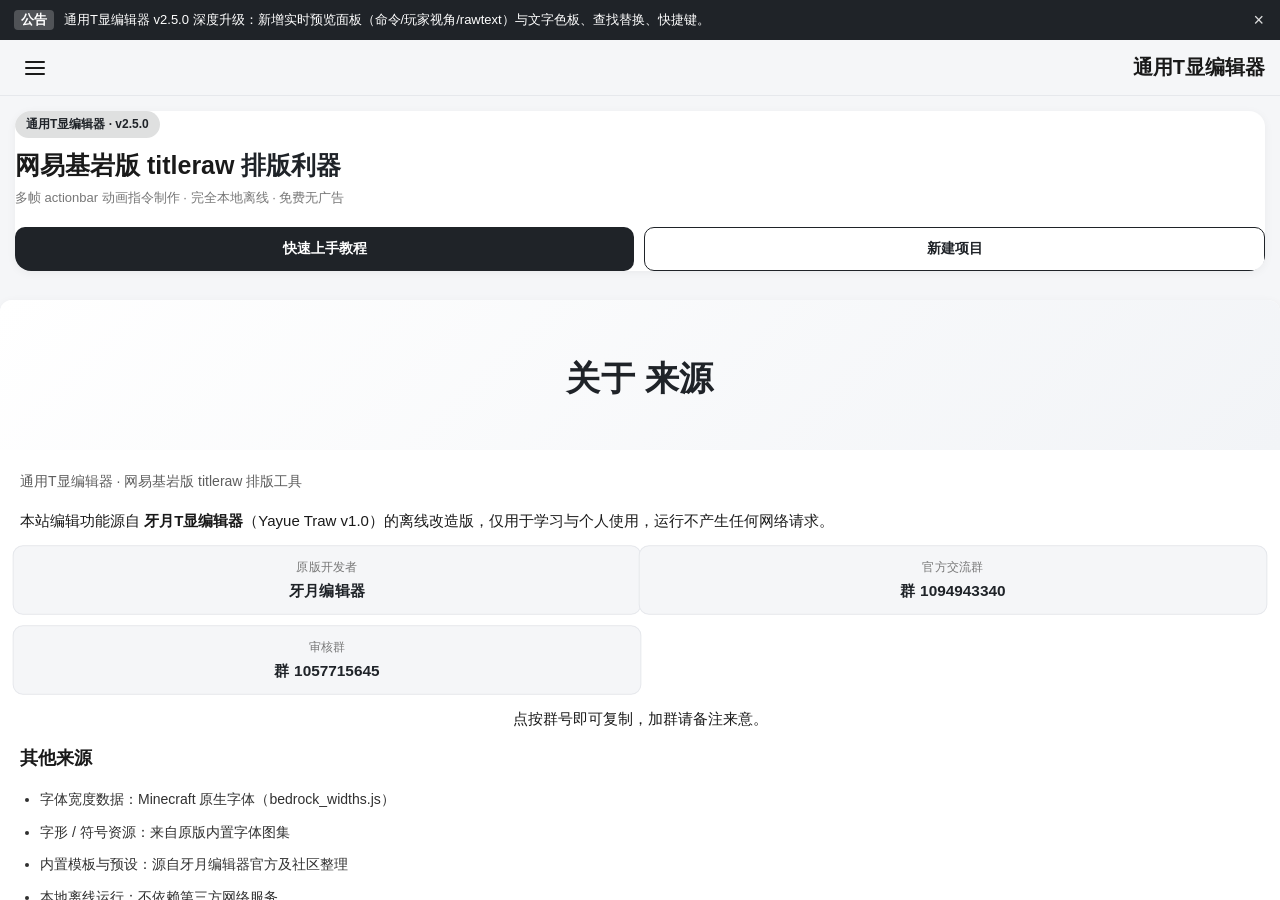
==== commit 062daa5a: "v2.5.0: 编辑功能增强-§文字色板(光标/选区涂色+重置)、查找替换(文本节点级)、快捷键(Ctrl+Enter预览/Ctrl+S导出/Ctrl+F查找)" ====
--- a/index.html
+++ b/index.html
@@ -1,4 +1,4 @@
-<!DOCTYPE html><html lang="zh-CN"><head><meta charset="UTF-8"><meta name="viewport" content="width=device-width,initial-scale=1,maximum-scale=1,user-scalable=no,viewport-fit=cover"><title>通用T显编辑器 · 网易基岩版 titleraw 排版工具</title><script>var editorTheme=null;try{editorTheme=localStorage.getItem("editor_theme")}catch(err){}"dark"===editorTheme&&document.documentElement.classList.add("dark-theme");var savedColor=null;try{savedColor=localStorage.getItem("editor_color")}catch(err){}savedColor&&document.documentElement.style.setProperty("--accent-color",savedColor);document.addEventListener("click",function(e){var t=e.target.closest("[data-switch-view]");if(t){var v=t.getAttribute("data-switch-view");document.querySelectorAll(".app-tabbar .tab-item").forEach(function(i){i.classList.toggle("active",i.getAttribute("data-target")===v)});var sec=document.getElementById(v);sec&&(document.querySelectorAll(".view-section").forEach(function(n){n.classList.remove("active")}),sec.classList.add("active"))}})</script><link rel="preload" as="script" href="data/bedrock_widths.js?v=2.4.0"><link rel="stylesheet" href="css/style.css?v=2.4.0"><link rel="stylesheet" href="css/workshop.css?v=2.4.0"><link rel="stylesheet" href="css/ed-style.css?v=2.4.0"><link rel="icon" href="favicon.ico" type="image/x-icon"><link rel="icon" type="image/png" sizes="192x192" href="icon-192.png"><link rel="apple-touch-icon" href="icon-192.png"><link rel="manifest" href="manifest.json"><meta name="theme-color" content="#1f2328"><meta name="description" content="网易基岩版 titleraw actionbar 多帧动画指令编辑工具：可视化排版、积木效果、一键导出 mcfunction，完全本地离线、免费无广告。"><meta name="keywords" content="T显编辑器,titleraw,基岩版,网易,mcfunction,行动栏,指令生成器,MC工具"><meta property="og:title" content="通用T显编辑器"><meta property="og:description" content="网易基岩版 titleraw actionbar 多帧动画指令制作工具，可视化排版、一键导出，完全本地离线。"><meta property="og:type" content="website"><script src="js/anime.min.js?v=2.4.0" defer></script><script src="js/anim.js?v=2.4.0" defer></script><script src="js/edx.js?v=2.4.0" defer></script></head><body><div id="splash"><div class="splash-inner"><div class="splash-spinner"></div><div class="splash-text">资源加载中…</div></div></div><div class="announce-bar" id="announce-bar"><span class="announce-tag">公告</span><span class="announce-text">通用T显编辑器 v2.4.0 深度升级：新增「实时预览」面板——实时命令 / 玩家视角 / rawtext 同步刷新，一键复制，网易中国版输出。</span><button class="announce-close" id="announce-close" aria-label="关闭">&times;</button></div><header class="app-header"><div class="header-icon" id="btn-menu"><svg xmlns="http://www.w3.org/2000/svg" width="24" height="24" viewBox="0 0 24 24" fill="none" stroke="currentColor" stroke-width="2" stroke-linecap="round" stroke-linejoin="round"><line x1="3" y1="12" x2="21" y2="12"></line><line x1="3" y1="6" x2="21" y2="6"></line><line x1="3" y1="18" x2="21" y2="18"></line></svg></div><div class="header-title" data-switch-view="view-home" role="link" tabindex="0" title="回到主页">通用T显编辑器</div></header><main class="app-main"><div id="view-home" class="view-section active"><div class="post-list"><div class="post-card hero-card"><div class="hero-badge">通用T显编辑器 &middot; v2.4.0</div><h1 class="hero-title">网易基岩版 titleraw <span>排版利器</span></h1><p class="hero-sub">多帧 actionbar 动画指令制作 &#183; 完全本地离线 &#183; 免费无广告</p><div class="hero-cta"><button class="hero-btn" data-switch-view="view-tutorial">快速上手教程</button><button class="hero-btn ghost" id="hero-create" type="button">新建项目</button></div></div></div><div class="post-card about-card anim-rise" id="about-card"><div class="post-header"><h1>关于 <span class="highlight">来源</span></h1></div><div class="post-body"><p class="post-date">通用T显编辑器 &middot; 网易基岩版 titleraw 排版工具</p><p>本站编辑功能源自 <strong>牙月T显编辑器</strong>（Yayue Traw v1.0）的离线改造版，仅用于学习与个人使用，运行不产生任何网络请求。</p><div class="about-grid"><div class="about-item"><div class="about-label">原版开发者</div><div class="about-value">牙月编辑器</div></div><div class="about-item"><div class="about-label">官方交流群</div><div class="about-value" id="yayue-qqgroup">群&nbsp;1094943340</div></div><div class="about-item"><div class="about-label">审核群</div><div class="about-value" id="yayue-audit">群&nbsp;1057715645</div></div></div><p class="about-tip">点按群号即可复制，加群请备注来意。</p><p class="sub-title">其他来源</p><ul><li>字体宽度数据：Minecraft 原生字体（bedrock_widths.js）</li><li>字形 / 符号资源：来自原版内置字体图集</li><li>内置模板与预设：源自牙月编辑器官方及社区整理</li><li>本地离线运行：不依赖第三方网络服务</li></ul></div></div></div><div id="view-teditor" class="view-section"><div class="post-list"><div class="post-card hero-card te-hero"><div class="hero-badge">通用T显编辑器</div><h1 class="hero-title">网易基岩版 titleraw <span>编辑器</span></h1><p class="hero-sub">多帧 actionbar 动画指令排版 &#183; 可视化编辑 &#183; 完全本地离线 &#183; 免费无广告</p></div><div class="home-section-title">开始创作</div><div class="tool-grid" id="teditor-grid"><button type="button" class="tool-card" data-act="new"><span class="te-ic" style="background:linear-gradient(135deg,#fb7299,#ff8fb1)"><svg viewBox="0 0 24 24" fill="none" stroke="currentColor" stroke-width="1.8" stroke-linecap="round" stroke-linejoin="round"><path d="M12 2l1 4 4 1-3 3 1 4-3-2-3 2 1-4-3-3 4-1 1-4z"/></svg></span><span class="tool-txt"><span class="tool-title">新建项目</span><span class="tool-sub">创建一个空白排版</span></span></button><button type="button" class="tool-card" data-act="project"><span class="te-ic" style="background:linear-gradient(135deg,#667eea,#4fb8ff)"><svg viewBox="0 0 24 24" fill="none" stroke="currentColor" stroke-width="1.8" stroke-linecap="round" stroke-linejoin="round"><path d="M3 6a2 2 0 0 1 2-2h4l3 3h7a2 2 0 0 1 2 2v9a2 2 0 0 1-2 2H5a2 2 0 0 1-2-2V6z"/></svg></span><span class="tool-txt"><span class="tool-title">我的项目</span><span class="tool-sub">打开已保存的作品</span></span></button><button type="button" class="tool-card" data-act="template"><span class="te-ic" style="background:linear-gradient(135deg,#43e79b,#38f9d7)"><svg viewBox="0 0 24 24" fill="none" stroke="currentColor" stroke-width="1.8" stroke-linecap="round" stroke-linejoin="round"><path d="M12 3l9 5-9 5-9-5 9-5zM3 13l9 5 9-5"/></svg></span><span class="tool-txt"><span class="tool-title">标题模板</span><span class="tool-sub">内置多个实例模板</span></span></button><button type="button" class="tool-card" data-act="tutorial"><span class="te-ic" style="background:linear-gradient(135deg,#30cfd0,#00b8d9)"><svg viewBox="0 0 24 24" fill="none" stroke="currentColor" stroke-width="1.8" stroke-linecap="round" stroke-linejoin="round"><path d="M5 3h13a1 1 0 0 1 1 1v15a1 1 0 0 1-1 1H5a2 2 0 0 1-2-2V5a2 2 0 0 1 2-2zM8 3v9l3-2 3 2V3"/></svg></span><span class="tool-txt"><span class="tool-title">交互教程</span><span class="tool-sub">手把手图文引导</span></span></button><button type="button" class="tool-card" data-open-url="presets_viewer.html" data-act="preset"><span class="te-ic" style="background:linear-gradient(135deg,#f7b733,#fc8721)"><svg viewBox="0 0 24 24" fill="none" stroke="currentColor" stroke-width="1.8" stroke-linecap="round" stroke-linejoin="round"><path d="M12 2l9 5-9 5-9-5 9-5zM3 12l9 5 9-5M12 12v10"/></svg></span><span class="tool-txt"><span class="tool-title">预设指令中心</span><span class="tool-sub">撤离/菜单/商店预设</span></span></button><button type="button" class="tool-card" data-act="about"><span class="te-ic" style="background:linear-gradient(135deg,#4facfe,#00c6fb)"><svg viewBox="0 0 24 24" fill="none" stroke="currentColor" stroke-width="1.8" stroke-linecap="round" stroke-linejoin="round"><path d="M12 22a10 10 0 1 0 0-20 10 10 0 0 0 0 20zM12 8h.01M12 12v4"/></svg></span><span class="tool-txt"><span class="tool-title">关于 / 帮助</span><span class="tool-sub">开发者与帮助</span></span></button></div></div></div><div id="view-tutorial" class="view-section"><div class="section-header tutorial-section-title"><div><h2>交互教程</h2><p>选择一个教程，跟着弹窗一步步实际操作，完成当前步骤后自动继续。</p></div></div><div class="tutorial-grid" id="tutorial-grid"></div></div><div id="view-project" class="view-section"><div class="project-list"></div></div><div id="view-template" class="view-section"><div class="element-grid" id="templates-grid"></div></div><div id="view-workshop" class="view-section ws-page">
+<!DOCTYPE html><html lang="zh-CN"><head><meta charset="UTF-8"><meta name="viewport" content="width=device-width,initial-scale=1,maximum-scale=1,user-scalable=no,viewport-fit=cover"><title>通用T显编辑器 · 网易基岩版 titleraw 排版工具</title><script>var editorTheme=null;try{editorTheme=localStorage.getItem("editor_theme")}catch(err){}"dark"===editorTheme&&document.documentElement.classList.add("dark-theme");var savedColor=null;try{savedColor=localStorage.getItem("editor_color")}catch(err){}savedColor&&document.documentElement.style.setProperty("--accent-color",savedColor);document.addEventListener("click",function(e){var t=e.target.closest("[data-switch-view]");if(t){var v=t.getAttribute("data-switch-view");document.querySelectorAll(".app-tabbar .tab-item").forEach(function(i){i.classList.toggle("active",i.getAttribute("data-target")===v)});var sec=document.getElementById(v);sec&&(document.querySelectorAll(".view-section").forEach(function(n){n.classList.remove("active")}),sec.classList.add("active"))}})</script><link rel="preload" as="script" href="data/bedrock_widths.js?v=2.5.0"><link rel="stylesheet" href="css/style.css?v=2.5.0"><link rel="stylesheet" href="css/workshop.css?v=2.5.0"><link rel="stylesheet" href="css/ed-style.css?v=2.5.0"><link rel="icon" href="favicon.ico" type="image/x-icon"><link rel="icon" type="image/png" sizes="192x192" href="icon-192.png"><link rel="apple-touch-icon" href="icon-192.png"><link rel="manifest" href="manifest.json"><meta name="theme-color" content="#1f2328"><meta name="description" content="网易基岩版 titleraw actionbar 多帧动画指令编辑工具：可视化排版、积木效果、一键导出 mcfunction，完全本地离线、免费无广告。"><meta name="keywords" content="T显编辑器,titleraw,基岩版,网易,mcfunction,行动栏,指令生成器,MC工具"><meta property="og:title" content="通用T显编辑器"><meta property="og:description" content="网易基岩版 titleraw actionbar 多帧动画指令制作工具，可视化排版、一键导出，完全本地离线。"><meta property="og:type" content="website"><script src="js/anime.min.js?v=2.5.0" defer></script><script src="js/anim.js?v=2.5.0" defer></script><script src="js/edx.js?v=2.5.0" defer></script></head><body><div id="splash"><div class="splash-inner"><div class="splash-spinner"></div><div class="splash-text">资源加载中…</div></div></div><div class="announce-bar" id="announce-bar"><span class="announce-tag">公告</span><span class="announce-text">通用T显编辑器 v2.5.0 深度升级：新增实时预览面板（命令/玩家视角/rawtext）与文字色板、查找替换、快捷键。</span><button class="announce-close" id="announce-close" aria-label="关闭">&times;</button></div><header class="app-header"><div class="header-icon" id="btn-menu"><svg xmlns="http://www.w3.org/2000/svg" width="24" height="24" viewBox="0 0 24 24" fill="none" stroke="currentColor" stroke-width="2" stroke-linecap="round" stroke-linejoin="round"><line x1="3" y1="12" x2="21" y2="12"></line><line x1="3" y1="6" x2="21" y2="6"></line><line x1="3" y1="18" x2="21" y2="18"></line></svg></div><div class="header-title" data-switch-view="view-home" role="link" tabindex="0" title="回到主页">通用T显编辑器</div></header><main class="app-main"><div id="view-home" class="view-section active"><div class="post-list"><div class="post-card hero-card"><div class="hero-badge">通用T显编辑器 &middot; v2.5.0</div><h1 class="hero-title">网易基岩版 titleraw <span>排版利器</span></h1><p class="hero-sub">多帧 actionbar 动画指令制作 &#183; 完全本地离线 &#183; 免费无广告</p><div class="hero-cta"><button class="hero-btn" data-switch-view="view-tutorial">快速上手教程</button><button class="hero-btn ghost" id="hero-create" type="button">新建项目</button></div></div></div><div class="post-card about-card anim-rise" id="about-card"><div class="post-header"><h1>关于 <span class="highlight">来源</span></h1></div><div class="post-body"><p class="post-date">通用T显编辑器 &middot; 网易基岩版 titleraw 排版工具</p><p>本站编辑功能源自 <strong>牙月T显编辑器</strong>（Yayue Traw v1.0）的离线改造版，仅用于学习与个人使用，运行不产生任何网络请求。</p><div class="about-grid"><div class="about-item"><div class="about-label">原版开发者</div><div class="about-value">牙月编辑器</div></div><div class="about-item"><div class="about-label">官方交流群</div><div class="about-value" id="yayue-qqgroup">群&nbsp;1094943340</div></div><div class="about-item"><div class="about-label">审核群</div><div class="about-value" id="yayue-audit">群&nbsp;1057715645</div></div></div><p class="about-tip">点按群号即可复制，加群请备注来意。</p><p class="sub-title">其他来源</p><ul><li>字体宽度数据：Minecraft 原生字体（bedrock_widths.js）</li><li>字形 / 符号资源：来自原版内置字体图集</li><li>内置模板与预设：源自牙月编辑器官方及社区整理</li><li>本地离线运行：不依赖第三方网络服务</li></ul></div></div></div><div id="view-teditor" class="view-section"><div class="post-list"><div class="post-card hero-card te-hero"><div class="hero-badge">通用T显编辑器</div><h1 class="hero-title">网易基岩版 titleraw <span>编辑器</span></h1><p class="hero-sub">多帧 actionbar 动画指令排版 &#183; 可视化编辑 &#183; 完全本地离线 &#183; 免费无广告</p></div><div class="home-section-title">开始创作</div><div class="tool-grid" id="teditor-grid"><button type="button" class="tool-card" data-act="new"><span class="te-ic" style="background:linear-gradient(135deg,#fb7299,#ff8fb1)"><svg viewBox="0 0 24 24" fill="none" stroke="currentColor" stroke-width="1.8" stroke-linecap="round" stroke-linejoin="round"><path d="M12 2l1 4 4 1-3 3 1 4-3-2-3 2 1-4-3-3 4-1 1-4z"/></svg></span><span class="tool-txt"><span class="tool-title">新建项目</span><span class="tool-sub">创建一个空白排版</span></span></button><button type="button" class="tool-card" data-act="project"><span class="te-ic" style="background:linear-gradient(135deg,#667eea,#4fb8ff)"><svg viewBox="0 0 24 24" fill="none" stroke="currentColor" stroke-width="1.8" stroke-linecap="round" stroke-linejoin="round"><path d="M3 6a2 2 0 0 1 2-2h4l3 3h7a2 2 0 0 1 2 2v9a2 2 0 0 1-2 2H5a2 2 0 0 1-2-2V6z"/></svg></span><span class="tool-txt"><span class="tool-title">我的项目</span><span class="tool-sub">打开已保存的作品</span></span></button><button type="button" class="tool-card" data-act="template"><span class="te-ic" style="background:linear-gradient(135deg,#43e79b,#38f9d7)"><svg viewBox="0 0 24 24" fill="none" stroke="currentColor" stroke-width="1.8" stroke-linecap="round" stroke-linejoin="round"><path d="M12 3l9 5-9 5-9-5 9-5zM3 13l9 5 9-5"/></svg></span><span class="tool-txt"><span class="tool-title">标题模板</span><span class="tool-sub">内置多个实例模板</span></span></button><button type="button" class="tool-card" data-act="tutorial"><span class="te-ic" style="background:linear-gradient(135deg,#30cfd0,#00b8d9)"><svg viewBox="0 0 24 24" fill="none" stroke="currentColor" stroke-width="1.8" stroke-linecap="round" stroke-linejoin="round"><path d="M5 3h13a1 1 0 0 1 1 1v15a1 1 0 0 1-1 1H5a2 2 0 0 1-2-2V5a2 2 0 0 1 2-2zM8 3v9l3-2 3 2V3"/></svg></span><span class="tool-txt"><span class="tool-title">交互教程</span><span class="tool-sub">手把手图文引导</span></span></button><button type="button" class="tool-card" data-open-url="presets_viewer.html" data-act="preset"><span class="te-ic" style="background:linear-gradient(135deg,#f7b733,#fc8721)"><svg viewBox="0 0 24 24" fill="none" stroke="currentColor" stroke-width="1.8" stroke-linecap="round" stroke-linejoin="round"><path d="M12 2l9 5-9 5-9-5 9-5zM3 12l9 5 9-5M12 12v10"/></svg></span><span class="tool-txt"><span class="tool-title">预设指令中心</span><span class="tool-sub">撤离/菜单/商店预设</span></span></button><button type="button" class="tool-card" data-act="about"><span class="te-ic" style="background:linear-gradient(135deg,#4facfe,#00c6fb)"><svg viewBox="0 0 24 24" fill="none" stroke="currentColor" stroke-width="1.8" stroke-linecap="round" stroke-linejoin="round"><path d="M12 22a10 10 0 1 0 0-20 10 10 0 0 0 0 20zM12 8h.01M12 12v4"/></svg></span><span class="tool-txt"><span class="tool-title">关于 / 帮助</span><span class="tool-sub">开发者与帮助</span></span></button></div></div></div><div id="view-tutorial" class="view-section"><div class="section-header tutorial-section-title"><div><h2>交互教程</h2><p>选择一个教程，跟着弹窗一步步实际操作，完成当前步骤后自动继续。</p></div></div><div class="tutorial-grid" id="tutorial-grid"></div></div><div id="view-project" class="view-section"><div class="project-list"></div></div><div id="view-template" class="view-section"><div class="element-grid" id="templates-grid"></div></div><div id="view-workshop" class="view-section ws-page">
 <div class="ws-head"><h2>指令工坊</h2><p>常用基岩版指令快捷工具</p></div>
 <div class="segmented-control ws-tabs" id="ws-tabs">
 <div class="seg-item active" data-wpanel="give">给予</div>
@@ -40,7 +40,7 @@
 </div>
 
 
-</div></main><nav class="app-tabbar"><div class="tab-item active" data-target="view-home"><svg class="icon-outline" xmlns="http://www.w3.org/2000/svg" width="30" height="30" viewBox="0 0 24 24" fill="none" stroke="currentColor" stroke-width="1" stroke-linecap="round" stroke-linejoin="round"><path d="M9 21H4v-11L12 3l8 7v11h-5v-6a3 3 0 0 0-6 0v6z"/></svg> <svg class="icon-solid" xmlns="http://www.w3.org/2000/svg" width="30" height="30" viewBox="0 0 24 24" fill="currentColor"><path d="M9 21H4v-11L12 3l8 7v11h-5v-6a3 3 0 0 0-6 0v6z"/></svg> <span>主页</span></div><div class="tab-item" data-target="view-tutorial"><svg class="icon-outline" xmlns="http://www.w3.org/2000/svg" width="30" height="30" viewBox="0 0 24 24" fill="none" stroke="currentColor" stroke-width="1" stroke-linecap="round" stroke-linejoin="round"><path d="M9 18h6"/><path d="M10 21h4"/><path d="M12 2a7 7 0 0 0-7 7c0 2 1 3.9 2.5 5.1.5.4 1.5 1.4 1.5 2.9v1h6v-1c0-1.5 1-2.5 1.5-2.9A7 7 0 0 0 12 2z"/><path d="M12 14v.01"/><path d="M10.5 9a1.5 1.5 0 0 1 3 0c0 1-1.5 1.5-1.5 2.5"/></svg> <svg class="icon-solid" xmlns="http://www.w3.org/2000/svg" width="30" height="30" viewBox="0 0 24 24" fill="currentColor"><mask id="hole-bulb"><rect width="24" height="24" fill="white"/><path d="M10.5 9a1.5 1.5 0 0 1 3 0c0 1-1.5 1.5-1.5 2.5" fill="none" stroke="black" stroke-width="1.5" stroke-linecap="round"/><circle cx="12" cy="14" r="1.2" fill="black"/></mask><path d="M12 2a7 7 0 0 0-7 7c0 2 1 3.9 2.5 5.1.5.4 1.5 1.4 1.5 2.9v1h6v-1c0-1.5 1-2.5 1.5-2.9A7 7 0 0 0 12 2z" mask="url(#hole-bulb)"/><path d="M9 18h6v1.5H9z"/><path d="M10 20.5h4v1a2 2 0 0 1-4 0z"/></svg> <span>教程</span></div><div class="tab-item center-add" id="btn-create"><div class="add-btn"><svg xmlns="http://www.w3.org/2000/svg" width="32" height="32" viewBox="0 0 24 24" fill="none" stroke="var(--text-main)" stroke-width="1" stroke-linecap="round" stroke-linejoin="round"><line x1="12" y1="5" x2="12" y2="19"></line><line x1="5" y1="12" x2="19" y2="12"></line></svg></div></div><div class="tab-item" data-target="view-project"><svg class="icon-outline" xmlns="http://www.w3.org/2000/svg" width="30" height="30" viewBox="0 0 24 24" fill="none" stroke="currentColor" stroke-width="1" stroke-linecap="round" stroke-linejoin="round"><rect x="3" y="3" width="18" height="18" rx="4" ry="4"/><rect x="8" y="8" width="6" height="6"/><circle cx="15" cy="15" r="3.5"/></svg> <svg class="icon-solid" xmlns="http://www.w3.org/2000/svg" width="30" height="30" viewBox="0 0 24 24" fill="currentColor"><mask id="hole-project"><rect width="24" height="24" fill="white"/><rect x="8" y="8" width="6" height="6" fill="none" stroke="black" stroke-width="1.5"/><circle cx="15" cy="15" r="4.5" fill="white" stroke="none"/><circle cx="15" cy="15" r="3.5" fill="none" stroke="black" stroke-width="1.5"/></mask><rect x="3" y="3" width="18" height="18" rx="4" ry="4" mask="url(#hole-project)"/></svg> <span>项目</span></div><div class="tab-item" data-target="view-template"><svg class="icon-outline" xmlns="http://www.w3.org/2000/svg" width="30" height="30" viewBox="0 0 24 24" fill="none" stroke="currentColor" stroke-width="1" stroke-linecap="round" stroke-linejoin="round"><path d="M10 4L3 16h14L10 4z"></path><circle cx="16" cy="16" r="5"></circle></svg> <svg class="icon-solid" xmlns="http://www.w3.org/2000/svg" width="30" height="30" viewBox="0 0 24 24" fill="currentColor"><mask id="hole-template"><rect width="24" height="24" fill="white"/><circle cx="16" cy="16" r="6" fill="black"/></mask><path d="M10 4L3 16h14L10 4z" mask="url(#hole-template)"/><circle cx="16" cy="16" r="4.5"/></svg> <span>模板</span></div></nav><div class="batch-action-bar" id="batch-action-bar"><div class="batch-left"><div id="btn-close-batch" class="action-icon-btn"><svg xmlns="http://www.w3.org/2000/svg" width="24" height="24" viewBox="0 0 24 24" fill="none" stroke="currentColor" stroke-width="2" stroke-linecap="round" stroke-linejoin="round"><line x1="18" y1="6" x2="6" y2="18"></line><line x1="6" y1="6" x2="18" y2="18"></line></svg></div><span id="batch-count-text">已选择 1 个项目</span><div id="btn-batch-select-all" class="action-icon-btn" style="margin-left:5px"><svg xmlns="http://www.w3.org/2000/svg" width="20" height="20" viewBox="0 0 24 24" fill="none" stroke="currentColor" stroke-width="2" stroke-linecap="round" stroke-linejoin="round"><path d="M9 11l3 3L22 4"></path><path d="M21 12v7a2 2 0 0 1-2 2H5a2 2 0 0 1-2-2V5a2 2 0 0 1 2-2h11"></path></svg></div></div><div class="batch-right"><div id="btn-batch-delete" class="action-icon-btn"><svg xmlns="http://www.w3.org/2000/svg" width="24" height="24" viewBox="0 0 24 24" fill="none" stroke="currentColor" stroke-width="2" stroke-linecap="round" stroke-linejoin="round"><polyline points="3 6 5 6 21 6"></polyline><path d="M19 6v14a2 2 0 0 1-2 2H7a2 2 0 0 1-2-2V6m3 0V4a2 2 0 0 1 2-2h4a2 2 0 0 1 2 2v2"></path><line x1="10" y1="11" x2="10" y2="17"></line><line x1="14" y1="11" x2="14" y2="17"></line></svg></div><div id="btn-batch-copy" class="action-icon-btn"><svg xmlns="http://www.w3.org/2000/svg" width="24" height="24" viewBox="0 0 24 24" fill="none" stroke="currentColor" stroke-width="2" stroke-linecap="round" stroke-linejoin="round"><rect x="9" y="9" width="13" height="13" rx="2" ry="2"></rect><path d="M5 15H4a2 2 0 0 1-2-2V4a2 2 0 0 1 2-2h9a2 2 0 0 1 2 2v1"></path></svg></div><div id="btn-batch-share" class="action-icon-btn"><svg xmlns="http://www.w3.org/2000/svg" width="24" height="24" viewBox="0 0 24 24" fill="none" stroke="currentColor" stroke-width="2" stroke-linecap="round" stroke-linejoin="round"><path d="M4 12v8a2 2 0 0 0 2 2h12a2 2 0 0 0 2-2v-8"></path><polyline points="16 6 12 2 8 6"></polyline><line x1="12" y1="2" x2="12" y2="15"></line></svg></div></div></div><div class="overlay" id="sidebar-overlay"></div><div class="sidebar" id="sidebar"><div class="sidebar-header"><h2 class="nav-title">功能</h2><button id="nav-close" class="nav-close" aria-label="关闭" type="button">&times;</button></div><div class="sidebar-content" id="sidebar-content"><div class="nav-group"><div class="nav-group-label">搜索</div><div class="global-search" id="global-search"><span class="gs-icon" aria-hidden="true"><svg viewBox="0 0 24 24" fill="none" stroke="currentColor" stroke-width="2" stroke-linecap="round" stroke-linejoin="round"><circle cx="11" cy="11" r="7"></circle><line x1="21" y1="21" x2="16.65" y2="16.65"></line></svg></span><input id="global-q" class="global-q" type="search" placeholder="站内搜索：工具、模板、预设、教程" autocomplete="off"><button class="gs-clear" id="gs-clear" aria-label="清空">&times;</button><div class="gs-drop" id="gs-drop"></div></div></div><div class="nav-group"><div class="nav-group-label">功能</div><div class="nav-grid"><div class="fn-card" data-g="g1" data-nav="editor" title="通用编辑器页面" role="button" tabindex="0"><span class="fn-ic"><svg viewBox="0 0 24 24" fill="none" stroke="currentColor" stroke-width="1.8" stroke-linecap="round" stroke-linejoin="round" aria-hidden="true"><path d="M4 7h16M4 12h10M4 17h7"/></svg></span><span class="fn-title">T显编辑器</span></div><div class="fn-card" data-g="g2" data-nav="workshop" title="give / execute 生成" role="button" tabindex="0"><span class="fn-ic"><svg viewBox="0 0 24 24" fill="none" stroke="currentColor" stroke-width="1.8" stroke-linecap="round" stroke-linejoin="round" aria-hidden="true"><path d="M21 12a9 9 0 1 1-18 0 9 9 0 0 1 18 0zM8.5 13l2 2 5-5"/></svg></span><span class="fn-title">指令工坊</span></div><div class="fn-card" data-g="g3" data-nav="preset" data-open-url="presets_viewer.html" title="撤离 / 菜单 / 商店" role="button" tabindex="0"><span class="fn-ic"><svg viewBox="0 0 24 24" fill="none" stroke="currentColor" stroke-width="1.8" stroke-linecap="round" stroke-linejoin="round" aria-hidden="true"><path d="M12 2l9 5-9 5-9-5 9-5zM3 12l9 5 9-5M12 12v10"/></svg></span><span class="fn-title">预设指令中心</span></div><div class="fn-card" data-g="g4" data-nav="fuhao" title="5.4 万字形 · 点击复制" role="button" tabindex="0"><span class="fn-ic"><svg viewBox="0 0 24 24" fill="none" stroke="currentColor" stroke-width="1.8" stroke-linecap="round" stroke-linejoin="round" aria-hidden="true"><path d="M4 9h16M4 15h16M10 3L8 21M16 3l-2 18"/></svg></span><span class="fn-title">字形符号库</span></div><div class="fn-card" data-g="g2" data-nav="more" title="337 个综合站点 · 53 个分类" role="button" tabindex="0"><span class="fn-ic"><svg viewBox="0 0 24 24" fill="none" stroke="currentColor" stroke-width="1.8" stroke-linecap="round" stroke-linejoin="round" aria-hidden="true"><path d="M4 6h16M4 12h16M4 18h10"/></svg></span><span class="fn-title">更多网站</span></div><div class="fn-card" data-g="g3" data-nav="sites" title="MC 工具站导航" role="button" tabindex="0"><span class="fn-ic"><svg viewBox="0 0 24 24" fill="none" stroke="currentColor" stroke-width="1.8" stroke-linecap="round" stroke-linejoin="round" aria-hidden="true"><path d="M21 12a9 9 0 1 1-18 0 9 9 0 0 1 18 0zM3 12h18M12 3a15 15 0 0 1 0 18M12 3a15 15 0 0 0 0 18"/></svg></span><span class="fn-title">网站导航</span></div><div class="fn-card" data-g="g5" data-nav="changelog" title="版本变更记录" role="button" tabindex="0"><span class="fn-ic"><svg viewBox="0 0 24 24" fill="none" stroke="currentColor" stroke-width="1.8" stroke-linecap="round" stroke-linejoin="round" aria-hidden="true"><path d="M21 12a9 9 0 1 1-18 0 9 9 0 0 1 18 0zM12 7v5l3 2"/></svg></span><span class="fn-title">更新日志</span></div></div></div></div><div class="nav-group"><div class="nav-group-label">设置</div><div class="settings-card"><div class="set-row"><span class="set-label">项目排序</span><div class="segmented-control set-seg"><div class="seg-item active">按日期排序</div><div class="seg-item">按名称排序</div></div></div><div class="set-row"><span class="set-label">界面主题</span><div class="segmented-control set-seg" id="theme-toggle"><div class="seg-item active" data-theme="light">浅色</div><div class="seg-item" data-theme="dark">深色</div></div></div><div class="set-row"><span class="set-label">主题颜色</span><div class="color-picker set-colors" id="color-picker"><div class="color-dot active x-color-dot-pink" data-color="#fb7299"></div><div class="color-dot x-color-dot-green" data-color="#11d78f"></div><div class="color-dot x-color-dot-blue" data-color="#2196F3"></div><div class="color-dot x-color-dot-purple" data-color="#9C27B0"></div><div class="color-dot x-color-dot-orange" data-color="#FF9800"></div></div></div></div></div></div><div class="overlay" id="create-overlay"></div><div class="bottom-sheet" id="create-sheet"><div class="sheet-content"><div class="segmented-control dark-mode" id="create-tabs"><div class="seg-item active" data-target="create-view-project">项目</div><div class="seg-item" data-target="create-view-import">导入</div></div><div id="create-view-project" class="create-view active"><div class="input-row"><input id="new-project-name" value="新项目 1"> <span class="clear-btn">⊗</span></div><div class="dropdown-row"><label>垫板底色</label><div class="dropdown-val"><input type="color" id="proj-bg-color" value="#2c3e30" class="color-input"></div></div><div class="dropdown-row"><label>网格线颜色</label><div class="dropdown-val"><input type="color" id="proj-grid-color" value="#3a5442" class="color-input"></div></div><div class="dropdown-row"><label>网格大小 (px)</label><div class="dropdown-val"><input type="number" id="proj-grid-size" value="8" min="1" class="number-input"></div></div><div class="create-action"><button class="btn-submit">创建项目</button></div></div><div id="create-view-import" class="create-view" style="display:none"><div style="margin-bottom:15px;color:var(--text-sub);font-size:13px">请粘贴包含 rawtext 的单段指令或项目 JSON：<br>(不支持多段指令或纯文本导入)</div><textarea id="import-textarea" class="x-import-textarea" placeholder="在此粘贴内容..."></textarea><div class="create-action"><button class="btn-submit" id="btn-submit-import" style="color:var(--accent-color)">确认导入</button></div></div></div><div class="sheet-close" id="btn-close-create"><svg xmlns="http://www.w3.org/2000/svg" width="24" height="24" viewBox="0 0 24 24" fill="none" stroke="currentColor" stroke-width="2" stroke-linecap="round" stroke-linejoin="round"><line x1="18" y1="6" x2="6" y2="18"></line><line x1="6" y1="6" x2="18" y2="18"></line></svg></div></div><div id="view-editor" class="view-editor"><header class="editor-header"><div class="header-icon" id="btn-editor-back"><svg xmlns="http://www.w3.org/2000/svg" width="24" height="24" viewBox="0 0 24 24" fill="none" stroke="currentColor" stroke-width="2" stroke-linecap="round" stroke-linejoin="round"><line x1="19" y1="12" x2="5" y2="12"></line><polyline points="12 19 5 12 12 5"></polyline></svg></div><input class="editor-title-input" value="新项目 65"><div class="header-actions" id="header-actions-normal"><div class="header-icon" id="btn-editor-settings" data-ui-action="toggle-editor-settings"><svg xmlns="http://www.w3.org/2000/svg" width="22" height="22" viewBox="0 0 24 24" fill="none" stroke="currentColor" stroke-width="2" stroke-linecap="round" stroke-linejoin="round"><circle cx="12" cy="12" r="3"></circle><path d="M19.4 15a1.65 1.65 0 0 0 .33 1.82l.06.06a2 2 0 0 1 0 2.83 2 2 0 0 1-2.83 0l-.06-.06a1.65 1.65 0 0 0-1.82-.33 1.65 1.65 0 0 0-1 1.51V21a2 2 0 0 1-2 2 2 2 0 0 1-2-2v-.09A1.65 1.65 0 0 0 9 19.4a1.65 1.65 0 0 0-1.82.33l-.06.06a2 2 0 0 1-2.83 0 2 2 0 0 1 0-2.83l.06-.06a1.65 1.65 0 0 0 .33-1.82 1.65 1.65 0 0 0-1.51-1H3a2 2 0 0 1-2-2 2 2 0 0 1 2-2h.09A1.65 1.65 0 0 0 4.6 9a1.65 1.65 0 0 0-.33-1.82l-.06-.06a2 2 0 0 1 0-2.83 2 2 0 0 1 2.83 0l.06.06a1.65 1.65 0 0 0 1.82.33H9a1.65 1.65 0 0 0 1-1.51V3a2 2 0 0 1 2-2 2 2 0 0 1 2 2v.09a1.65 1.65 0 0 0 1 1.51 1.65 1.65 0 0 0 1.82-.33l.06-.06a2 2 0 0 1 2.83 0 2 2 0 0 1 0 2.83l-.06.06a1.65 1.65 0 0 0-.33 1.82V9a1.65 1.65 0 0 0 1.51 1H21a2 2 0 0 1 2 2 2 2 0 0 1-2 2h-.09a1.65 1.65 0 0 0-1.51 1z"></path></svg></div><div class="header-icon" id="btn-export" data-ui-action="open-export-sheet"><svg xmlns="http://www.w3.org/2000/svg" width="22" height="22" viewBox="0 0 24 24" fill="none" stroke="currentColor" stroke-width="2" stroke-linecap="round" stroke-linejoin="round"><path d="M21 15v4a2 2 0 0 1-2 2H5a2 2 0 0 1-2-2v-4"></path><polyline points="17 8 12 3 7 8"></polyline><line x1="12" y1="3" x2="12" y2="15"></line></svg></div></div><div class="header-actions u-hidden" id="header-actions-edit"><div class="header-icon u-icon-danger" id="btn-delete-layer"><svg xmlns="http://www.w3.org/2000/svg" width="22" height="22" viewBox="0 0 24 24" fill="none" stroke="currentColor" stroke-width="2" stroke-linecap="round" stroke-linejoin="round"><polyline points="3 6 5 6 21 6"></polyline><path d="M19 6v14a2 2 0 0 1-2 2H7a2 2 0 0 1-2-2V6m3 0V4a2 2 0 0 1 2-2h4a2 2 0 0 1 2 2v2"></path><line x1="10" y1="11" x2="10" y2="17"></line><line x1="14" y1="11" x2="14" y2="17"></line></svg></div></div></header><div class="editor-settings-menu" id="editor-settings-menu"><div class="menu-row"><span>垫板底色</span> <input type="color" id="edit-bg-color" value="#2c3e30" class="color-input"></div><div class="menu-row"><span>网格线颜色</span> <input type="color" id="edit-grid-color" value="#3a5442" class="color-input"></div><div class="menu-row"><span>网格大小</span> <input type="number" id="edit-grid-size" value="8" min="1" class="number-input x-grid-size-input"></div><div class="menu-row x-menu-row-reset" id="btn-reset-view">重置视图居中</div></div><div class="editor-preview checkerboard" id="preview-container"><canvas id="render-canvas"></canvas><div class="x-canvas-placeholder">画布预览区</div></div><div class="editor-controls"><div class="toolbar" id="main-toolbar"><div class="tool-btn" id="btn-undo"><svg xmlns="http://www.w3.org/2000/svg" width="20" height="20" viewBox="0 0 24 24" fill="none" stroke="currentColor" stroke-width="2" stroke-linecap="round" stroke-linejoin="round"><path d="M3 7v6h6"></path><path d="M21 17a9 9 0 0 0-9-9 9 9 0 0 0-6 2.3L3 13"></path></svg></div><div class="tool-btn" id="btn-redo"><svg xmlns="http://www.w3.org/2000/svg" width="20" height="20" viewBox="0 0 24 24" fill="none" stroke="currentColor" stroke-width="2" stroke-linecap="round" stroke-linejoin="round"><path d="M21 7v6h-6"></path><path d="M3 17a9 9 0 0 1 9-9 9 9 0 0 1 6 2.3l3 2.7"></path></svg></div><div class="tool-btn" id="btn-go-start"><svg xmlns="http://www.w3.org/2000/svg" width="20" height="20" viewBox="0 0 24 24" fill="none" stroke="currentColor" stroke-width="2" stroke-linecap="round" stroke-linejoin="round"><polygon points="19 20 9 12 19 4 19 20"></polygon><line x1="5" y1="19" x2="5" y2="5"></line></svg></div><div class="tool-btn play-btn-main" id="btn-play"><svg xmlns="http://www.w3.org/2000/svg" width="24" height="24" viewBox="0 0 24 24" fill="currentColor" stroke="currentColor" stroke-width="2" stroke-linecap="round" stroke-linejoin="round"><polygon points="5 3 19 12 5 21 5 3"></polygon></svg></div><div class="tool-btn" id="btn-go-end"><svg xmlns="http://www.w3.org/2000/svg" width="20" height="20" viewBox="0 0 24 24" fill="none" stroke="currentColor" stroke-width="2" stroke-linecap="round" stroke-linejoin="round"><polygon points="5 4 15 12 5 20 5 4"></polygon><line x1="19" y1="5" x2="19" y2="19"></line></svg></div><div class="tool-btn u-pos-relative" id="btn-copy-menu"><svg xmlns="http://www.w3.org/2000/svg" width="20" height="20" viewBox="0 0 24 24" fill="none" stroke="currentColor" stroke-width="2" stroke-linecap="round" stroke-linejoin="round"><rect x="9" y="9" width="13" height="13" rx="2" ry="2"></rect><path d="M5 15H4a2 2 0 0 1-2-2V4a2 2 0 0 1 2-2h9a2 2 0 0 1 2 2v1"></path><line x1="15" y1="12" x2="15" y2="18"></line><line x1="12" y1="15" x2="18" y2="15"></line></svg><div class="dropdown-menu" id="copy-dropdown"><div class="dropdown-item" id="btn-select-all">全选</div><div class="dropdown-item" id="btn-copy">复制</div><div class="dropdown-item" id="btn-paste">黏贴</div></div></div><div class="tool-btn" id="btn-marker"><svg xmlns="http://www.w3.org/2000/svg" width="20" height="20" viewBox="0 0 24 24" fill="none" stroke="currentColor" stroke-width="2" stroke-linecap="round" stroke-linejoin="round"><path d="M19 21l-7-5-7 5V5a2 2 0 0 1 2-2h10a2 2 0 0 1 2 2z"></path><line x1="12" y1="7" x2="12" y2="13"></line><line x1="9" y1="10" x2="15" y2="10"></line></svg></div></div><div class="drag-info-bar u-hidden" id="drag-info-bar"><div class="drag-info-item"><svg xmlns="http://www.w3.org/2000/svg" width="20" height="20" viewBox="0 0 24 24" fill="none" stroke="currentColor" stroke-width="2" stroke-linecap="round" stroke-linejoin="round"><path d="M4 19V5"/><path d="M20 12H4"/><path d="M10 6l-6 6 6 6"/></svg> <span id="drag-start-time">00:00:00</span></div><div class="drag-info-item"><svg xmlns="http://www.w3.org/2000/svg" width="20" height="20" viewBox="0 0 24 24" fill="none" stroke="currentColor" stroke-width="2" stroke-linecap="round" stroke-linejoin="round"><path d="M3 8h18"/><path d="M17 4l4 4-4 4"/><path d="M21 16H3"/><path d="M7 12l-4 4 4 4"/></svg> <span id="drag-duration-time">+00:00:00</span></div></div><div class="timeline-wrapper"><div class="timeline-container"><div class="layer-headers"><div class="layer-header"><svg xmlns="http://www.w3.org/2000/svg" width="16" height="16" viewBox="0 0 24 24" fill="none" stroke="#fff" stroke-width="2" stroke-linecap="round" stroke-linejoin="round"><path d="M1 12s4-8 11-8 11 8 11 8-4 8-11 8-11-8-11-8z"></path><circle cx="12" cy="12" r="3"></circle></svg><div class="layer-thumb x-layer-thumb-gray"><span class="x-layer-thumb-text">T</span></div></div><div class="layer-header"><svg xmlns="http://www.w3.org/2000/svg" width="16" height="16" viewBox="0 0 24 24" fill="none" stroke="#fff" stroke-width="2" stroke-linecap="round" stroke-linejoin="round"><path d="M1 12s4-8 11-8 11 8 11 8-4 8-11 8-11-8-11-8z"></path><circle cx="12" cy="12" r="3"></circle></svg><div class="layer-thumb x-layer-thumb-gray"><span class="x-layer-thumb-text">T</span></div></div><div class="layer-header"><svg xmlns="http://www.w3.org/2000/svg" width="16" height="16" viewBox="0 0 24 24" fill="none" stroke="#fff" stroke-width="2" stroke-linecap="round" stroke-linejoin="round"><path d="M1 12s4-8 11-8 11 8 11 8-4 8-11 8-11-8-11-8z"></path><circle cx="12" cy="12" r="3"></circle></svg><div class="layer-thumb x-layer-thumb-black"></div></div></div><div class="track-area"><div class="track-scroll-content"><div class="time-ruler" id="time-ruler"></div><div class="tracks"></div></div></div><div class="reorder-handles-container" id="reorder-handles-container"></div></div><div class="playhead-fixed" id="playhead"><div class="playhead-time-badge" id="playhead-time">00:00:00</div><div class="playhead-line"></div></div></div><div class="layer-prop-panel" id="layer-prop-panel"><div class="prop-quick-bar" id="prop-quick-bar"><div id="quick-group-inside" class="x-quick-group"><div class="quick-btn" id="btn-trim-left" title="左边删减"><svg xmlns="http://www.w3.org/2000/svg" width="20" height="20" viewBox="0 0 24 24" fill="none" stroke="currentColor" stroke-width="1.5" stroke-linecap="round" stroke-linejoin="round"><path d="M4 12h16"/><path d="M4 6v12"/><path d="M10 8l-4 4 4 4"/></svg></div><div class="quick-btn" id="btn-split" title="中间剪辑"><svg xmlns="http://www.w3.org/2000/svg" width="20" height="20" viewBox="0 0 24 24" fill="none" stroke="currentColor" stroke-width="1.5" stroke-linecap="round" stroke-linejoin="round"><rect x="3" y="8" width="18" height="8" rx="2"/><line x1="12" y1="4" x2="12" y2="20"/></svg></div><div class="quick-btn" id="btn-trim-right" title="右边删减"><svg xmlns="http://www.w3.org/2000/svg" width="20" height="20" viewBox="0 0 24 24" fill="none" stroke="currentColor" stroke-width="1.5" stroke-linecap="round" stroke-linejoin="round"><path d="M4 12h16"/><path d="M20 6v12"/><path d="M14 8l4 4-4 4"/></svg></div></div><div id="quick-group-outside" class="x-quick-group-hidden"><div class="quick-btn" id="btn-move-to-playhead" title="移动到指针"><svg xmlns="http://www.w3.org/2000/svg" width="20" height="20" viewBox="0 0 24 24" fill="none" stroke="currentColor" stroke-width="1.5" stroke-linecap="round" stroke-linejoin="round"><path d="M9 18l6-6-6-6"/><path d="M1 12h14"/><path d="M23 2v20"/></svg></div><div class="quick-btn" id="btn-extend-to-playhead" title="延长到指针"><svg xmlns="http://www.w3.org/2000/svg" width="20" height="20" viewBox="0 0 24 24" fill="none" stroke="currentColor" stroke-width="1.5" stroke-linecap="round" stroke-linejoin="round"><path d="M4 12h12"/><path d="M4 6v12"/><path d="M20 6v12"/><path d="M16 8l4 4-4 4"/></svg></div></div></div><div class="prop-main-menu" id="prop-main-menu"><div class="prop-menu-item" data-target="prop-view-move" id="menu-item-move"><svg xmlns="http://www.w3.org/2000/svg" width="24" height="24" viewBox="0 0 24 24" fill="none" stroke="currentColor" stroke-width="1.5" stroke-linecap="round" stroke-linejoin="round"><polyline points="5 9 2 12 5 15"></polyline><polyline points="9 5 12 2 15 5"></polyline><polyline points="19 9 22 12 19 15"></polyline><polyline points="9 19 12 22 15 19"></polyline><line x1="2" y1="12" x2="22" y2="12"></line><line x1="12" y1="2" x2="12" y2="22"></line></svg> <span>移动和排版</span></div><div class="prop-menu-item" data-target="prop-view-text" id="menu-item-text"><svg xmlns="http://www.w3.org/2000/svg" width="24" height="24" viewBox="0 0 24 24" fill="none" stroke="currentColor" stroke-width="1.5" stroke-linecap="round" stroke-linejoin="round"><polyline points="4 7 4 4 20 4 20 7"></polyline><line x1="9" y1="20" x2="15" y2="20"></line><line x1="12" y1="4" x2="12" y2="20"></line></svg> <span id="menu-item-text-label">编辑文字</span></div><div class="prop-menu-item" data-target="prop-view-applied-blocks" id="menu-item-blocks"><svg xmlns="http://www.w3.org/2000/svg" width="24" height="24" viewBox="0 0 24 24" fill="none" stroke="currentColor" stroke-width="1.5" stroke-linecap="round" stroke-linejoin="round"><polygon points="13 2 3 14 12 14 11 22 21 10 12 10 13 2"></polygon></svg> <span>积木效果</span></div></div><div class="prop-sub-view" id="prop-view-applied-blocks"><div class="prop-sub-body x-prop-sub-row"><div class="move-left-tools"><div class="side-tool-btn" id="btn-back-from-applied" title="返回"><svg xmlns="http://www.w3.org/2000/svg" width="24" height="24" viewBox="0 0 24 24" fill="none" stroke="currentColor" stroke-width="2" stroke-linecap="round" stroke-linejoin="round"><line x1="19" y1="12" x2="5" y2="12"></line><polyline points="12 19 5 12 12 5"></polyline></svg></div><div class="u-flex-1"></div><div class="side-tool-btn u-mb-15" id="btn-applied-more" title="更多"><svg xmlns="http://www.w3.org/2000/svg" width="24" height="24" viewBox="0 0 24 24" fill="currentColor" stroke="none"><circle cx="12" cy="12" r="2.5"></circle><circle cx="19" cy="12" r="2.5"></circle><circle cx="5" cy="12" r="2.5"></circle></svg></div></div><div class="dropdown-menu x-applied-more-dropdown" id="applied-more-dropdown"><div class="dropdown-item x-applied-more-item" id="btn-applied-copy-all">复制全部</div><div class="dropdown-item x-applied-more-item-last" id="btn-applied-paste-all">追加粘贴</div></div><div class="x-applied-right"><div id="applied-blocks-list" class="x-applied-list-col"></div><button id="btn-add-effect" class="x-btn-add-effect"><svg xmlns="http://www.w3.org/2000/svg" width="18" height="18" viewBox="0 0 24 24" fill="none" stroke="currentColor" stroke-width="2" stroke-linecap="round" stroke-linejoin="round"><line x1="12" y1="5" x2="12" y2="19"></line><line x1="5" y1="12" x2="19" y2="12"></line></svg> 添加效果</button></div></div></div><div class="prop-sub-view" id="prop-view-text"><div class="prop-sub-header"><svg class="btn-prop-back" data-ui-action="back-to-prop-menu" xmlns="http://www.w3.org/2000/svg" width="20" height="20" viewBox="0 0 24 24" fill="none" stroke="currentColor" stroke-width="2" stroke-linecap="round" stroke-linejoin="round"><line x1="19" y1="12" x2="5" y2="12"></line><polyline points="12 19 5 12 12 5"></polyline></svg> <span id="prop-view-text-title">编辑文字</span></div><div class="prop-sub-body x-prop-sub-col"><div id="prop-text-input" contenteditable="true" class="x-prop-text-input" placeholder="在这里编辑长文本..."></div><div id="prop-gap-input-container" class="x-prop-gap-input-container u-hidden"><span>向下产生</span> <input type="number" id="prop-gap-lines" min="0" value="1" class="x-prop-gap-input" data-ui-input="update-gap-lines"> <span>个空行</span></div></div></div><div class="prop-sub-view" id="prop-view-block"><div class="prop-sub-body x-prop-sub-row"><div class="move-left-tools"><div class="side-tool-btn" id="btn-back-from-add-effect" title="返回"><svg xmlns="http://www.w3.org/2000/svg" width="24" height="24" viewBox="0 0 24 24" fill="none" stroke="currentColor" stroke-width="2" stroke-linecap="round" stroke-linejoin="round"><line x1="19" y1="12" x2="5" y2="12"></line><polyline points="12 19 5 12 12 5"></polyline></svg></div></div><div class="x-applied-right"><div class="block-item x-block-card" data-ui-action="insert-variable" data-ui-arg="selector"><div class="x-block-dot x-block-dot-selector"></div><span class="x-block-title">实体选择器</span> <span class="x-block-preview">{"selector":"@s"}</span></div><div class="block-item x-block-card" data-ui-action="insert-variable" data-ui-arg="score"><div class="x-block-dot x-block-dot-score"></div><span class="x-block-title">计分板分数</span> <span class="x-block-preview">{"score":{"name":"*","objective":"*"}}</span></div><div class="block-item x-block-card" data-ui-action="insert-dynamic-block" data-ui-arg="marquee"><div class="x-block-dot x-block-dot-marquee"></div><span class="x-block-title">循环积木</span> <span class="x-block-preview">{"translate":"%%N","with":{...}}</span></div><div class="block-item x-block-card" data-ui-action="insert-dynamic-block" data-ui-arg="state"><div class="x-block-dot x-block-dot-state"></div><span class="x-block-title">状态机积木</span> <span class="x-block-preview">{"translate":"%%N","with":{...}}</span></div></div></div></div><div class="prop-sub-view" id="prop-view-dynamic-edit"><div class="prop-sub-header"><svg class="btn-prop-back" data-ui-action="close-block-editor" xmlns="http://www.w3.org/2000/svg" width="20" height="20" viewBox="0 0 24 24" fill="none" stroke="currentColor" stroke-width="2" stroke-linecap="round" stroke-linejoin="round"><line x1="19" y1="12" x2="5" y2="12"></line><polyline points="12 19 5 12 12 5"></polyline></svg> <span id="dynamic-edit-title">编辑变量</span><div class="u-flex-1"></div><button id="btn-dynamic-paste" data-ui-action="paste-dynamic-block-data" class="x-dynamic-icon-btn" title="粘贴"><svg xmlns="http://www.w3.org/2000/svg" width="20" height="20" viewBox="0 0 24 24" fill="none" stroke="currentColor" stroke-width="2" stroke-linecap="round" stroke-linejoin="round"><path d="M16 4h2a2 2 0 0 1 2 2v14a2 2 0 0 1-2 2H6a2 2 0 0 1-2-2V6a2 2 0 0 1 2-2h2"></path><rect x="8" y="2" width="8" height="4" rx="1" ry="1"></rect></svg></button> <button id="btn-dynamic-copy" data-ui-action="copy-dynamic-block" class="x-dynamic-icon-btn" title="复制"><svg xmlns="http://www.w3.org/2000/svg" width="20" height="20" viewBox="0 0 24 24" fill="none" stroke="currentColor" stroke-width="2" stroke-linecap="round" stroke-linejoin="round"><rect x="9" y="9" width="13" height="13" rx="2" ry="2"></rect><path d="M5 15H4a2 2 0 0 1-2-2V4a2 2 0 0 1 2-2h9a2 2 0 0 1 2 2v1"></path></svg></button> <button id="btn-dynamic-delete" data-ui-action="delete-current-block" class="x-dynamic-icon-btn" title="删除"><svg xmlns="http://www.w3.org/2000/svg" width="20" height="20" viewBox="0 0 24 24" fill="none" stroke="currentColor" stroke-width="2" stroke-linecap="round" stroke-linejoin="round"><polyline points="3 6 5 6 21 6"></polyline><path d="M19 6v14a2 2 0 0 1-2 2H7a2 2 0 0 1-2-2V6m3 0V4a2 2 0 0 1 2-2h4a2 2 0 0 1 2 2v2"></path><line x1="10" y1="11" x2="10" y2="17"></line><line x1="14" y1="11" x2="14" y2="17"></line></svg></button></div><div class="prop-sub-body x-prop-sub-dynamic"><div id="edit-form-selector" class="x-form"><div class="x-form-field"><label class="x-form-label">实体选择器:</label> <input id="edit-selector-val" class="x-form-input" data-ui-input="save-block-editor"></div></div><div id="edit-form-score" class="x-form"><div class="x-form-field"><label class="x-form-label">目标:</label> <input id="edit-score-name" class="x-form-input" data-ui-input="save-block-editor"></div><div class="x-form-field"><label class="x-form-label">计分板:</label> <input id="edit-score-obj" class="x-form-input" data-ui-input="save-block-editor"></div></div><div id="edit-form-marquee" class="x-form"><div class="x-form-field"><label class="x-form-label">驱动计分板名称:</label> <input id="edit-mq-score" class="x-form-input" data-ui-input="save-block-editor"></div><div class="x-form-field"><label class="x-form-label">每帧持续时间 (Tick):</label> <input type="number" id="edit-mq-ticks" class="x-form-input" data-ui-input="save-block-editor"></div><div class="x-form-list-block"><label class="x-form-label">动画帧列表:</label><div id="edit-mq-frames-list" class="x-form-list"></div><button data-ui-action="add-marquee-frame" class="x-btn-add-dashed">+ 添加新帧</button></div></div><div id="edit-form-state" class="x-form"><div class="x-form-field"><label class="x-form-label">驱动计分板名称:</label> <input id="edit-st-score" class="x-form-input" data-ui-input="save-block-editor"></div><div class="x-form-list-block"><label class="x-form-label">状态分支列表:</label><div id="edit-st-branches" class="x-form-list"></div><button data-ui-action="add-state-branch" class="x-btn-add-dashed">+ 添加新分支</button></div></div></div></div><div class="prop-sub-view" id="prop-view-move"><div class="prop-sub-body x-prop-sub-row"><div class="move-left-tools"><div class="side-tool-btn btn-prop-back" data-ui-action="close-prop-sheet" title="返回"><svg xmlns="http://www.w3.org/2000/svg" width="24" height="24" viewBox="0 0 24 24" fill="none" stroke="currentColor" stroke-width="2" stroke-linecap="round" stroke-linejoin="round"><line x1="19" y1="12" x2="5" y2="12"></line><polyline points="12 19 5 12 12 5"></polyline></svg></div><div class="side-tool-btn" id="btn-precise-edit" title="精准调试"><svg xmlns="http://www.w3.org/2000/svg" width="20" height="20" viewBox="0 0 24 24" fill="none" stroke="currentColor" stroke-width="2" stroke-linecap="round" stroke-linejoin="round"><path d="M12 20h9"></path><path d="M16.5 3.5a2.12 2.12 0 0 1 3 3L7 19l-4 1 1-4Z"></path></svg></div></div><div class="center-workspace" id="move-workspace"><div class="touchpad-area" id="move-touchpad"><div class="touchpad-corners"></div><div class="touchpad-arrow arrow-up"><svg xmlns="http://www.w3.org/2000/svg" width="24" height="24" viewBox="0 0 24 24" fill="none" stroke="currentColor" stroke-width="2" stroke-linecap="round" stroke-linejoin="round"><polyline points="18 15 12 9 6 15"></polyline></svg></div><div class="touchpad-arrow arrow-down"><svg xmlns="http://www.w3.org/2000/svg" width="24" height="24" viewBox="0 0 24 24" fill="none" stroke="currentColor" stroke-width="2" stroke-linecap="round" stroke-linejoin="round"><polyline points="6 9 12 15 18 9"></polyline></svg></div><div class="touchpad-arrow arrow-left"><svg xmlns="http://www.w3.org/2000/svg" width="24" height="24" viewBox="0 0 24 24" fill="none" stroke="currentColor" stroke-width="2" stroke-linecap="round" stroke-linejoin="round"><polyline points="15 18 9 12 15 6"></polyline></svg></div><div class="touchpad-arrow arrow-right"><svg xmlns="http://www.w3.org/2000/svg" width="24" height="24" viewBox="0 0 24 24" fill="none" stroke="currentColor" stroke-width="2" stroke-linecap="round" stroke-linejoin="round"><polyline points="9 18 15 12 9 6"></polyline></svg></div><div class="coord-inputs"><div class="coord-box"><div id="prop-x-display" class="coord-val">0</div><span class="coord-label">X</span></div><div class="coord-box"><div id="prop-y-display" class="coord-val">1</div><span class="coord-label">Y</span></div></div><span class="touchpad-hint">滑动此处以移动图层</span></div><div class="precise-area" id="precise-area"><div class="precise-row"><label>X (前置空格)</label><div class="precise-input-box"><input type="number" id="precise-x-input" value="0" min="-200" max="200"></div></div><div class="precise-row"><label>Y (行号)</label><div class="precise-input-box"><input type="number" id="precise-y-input" value="1" min="-200" max="200"></div></div></div><div class="align-area" id="align-area"><div class="add-grid"><div class="add-item x-align-item" id="btn-align-left"><svg xmlns="http://www.w3.org/2000/svg" width="24" height="24" viewBox="0 0 24 24" fill="none" stroke="currentColor" stroke-width="2" stroke-linecap="round" stroke-linejoin="round"><line x1="21" y1="6" x2="3" y2="6"></line><line x1="15" y1="12" x2="3" y2="12"></line><line x1="17" y1="18" x2="3" y2="18"></line></svg> <span class="x-align-item-label">左对齐</span></div><div class="add-item x-align-item" id="btn-align-center"><svg xmlns="http://www.w3.org/2000/svg" width="24" height="24" viewBox="0 0 24 24" fill="none" stroke="currentColor" stroke-width="2" stroke-linecap="round" stroke-linejoin="round"><line x1="21" y1="6" x2="3" y2="6"></line><line x1="17" y1="12" x2="7" y2="12"></line><line x1="19" y1="18" x2="5" y2="18"></line></svg> <span class="x-align-item-label">居中对齐</span></div><div class="add-item x-align-item" id="btn-align-right"><svg xmlns="http://www.w3.org/2000/svg" width="24" height="24" viewBox="0 0 24 24" fill="none" stroke="currentColor" stroke-width="2" stroke-linecap="round" stroke-linejoin="round"><line x1="21" y1="6" x2="3" y2="6"></line><line x1="21" y1="12" x2="9" y2="12"></line><line x1="21" y1="18" x2="7" y2="18"></line></svg> <span class="x-align-item-label">右对齐</span></div><div class="add-item x-align-item" id="btn-align-trim"><svg xmlns="http://www.w3.org/2000/svg" width="24" height="24" viewBox="0 0 24 24" fill="none" stroke="currentColor" stroke-width="2" stroke-linecap="round" stroke-linejoin="round"><path d="M3 3l18 18"></path><path d="M9 3v18"></path></svg> <span class="x-align-item-label">剔除空格</span></div></div></div></div><div class="move-side-tools"><div class="side-tool-btn active" id="btn-move-mode" title="移动模式"><svg xmlns="http://www.w3.org/2000/svg" width="24" height="24" viewBox="0 0 24 24" fill="none" stroke="currentColor" stroke-width="2" stroke-linecap="round" stroke-linejoin="round"><polyline points="5 9 2 12 5 15"></polyline><polyline points="9 5 12 2 15 5"></polyline><polyline points="19 9 22 12 19 15"></polyline><polyline points="9 19 12 22 15 19"></polyline><line x1="2" y1="12" x2="22" y2="12"></line><line x1="12" y1="2" x2="12" y2="22"></line></svg></div><div class="side-tool-btn" id="btn-auto-align" title="自动排版"><svg xmlns="http://www.w3.org/2000/svg" width="24" height="24" viewBox="0 0 24 24" fill="none" stroke="currentColor" stroke-width="2" stroke-linecap="round" stroke-linejoin="round"><rect x="3" y="3" width="18" height="18" rx="2" ry="2"></rect><line x1="12" y1="8" x2="12" y2="16"></line><line x1="8" y1="12" x2="16" y2="12"></line></svg></div></div></div></div></div></div><div class="editor-fab" id="btn-editor-add"><svg xmlns="http://www.w3.org/2000/svg" width="32" height="32" viewBox="0 0 24 24" fill="none" stroke="var(--text-main)" stroke-width="1.5" stroke-linecap="round" stroke-linejoin="round"><line x1="12" y1="5" x2="12" y2="19"></line><line x1="5" y1="12" x2="19" y2="12"></line></svg></div><div class="overlay" id="editor-add-overlay"></div><div class="bottom-sheet" id="editor-add-sheet"><div class="sheet-content x-sheet-no-pad"><div class="add-tabs" id="add-tabs-container"><div class="add-tab active" data-target="add-view-text"><svg xmlns="http://www.w3.org/2000/svg" width="24" height="24" viewBox="0 0 24 24" fill="none" stroke="currentColor" stroke-width="1.5" stroke-linecap="round" stroke-linejoin="round"><polyline points="4 7 4 4 20 4 20 7"></polyline><line x1="9" y1="20" x2="15" y2="20"></line><line x1="12" y1="4" x2="12" y2="20"></line></svg> <span class="x-add-tab-label">文本</span></div><div class="add-tab" data-target="add-view-block"><svg xmlns="http://www.w3.org/2000/svg" width="24" height="24" viewBox="0 0 24 24" fill="none" stroke="currentColor" stroke-width="1.5" stroke-linecap="round" stroke-linejoin="round"><path d="M2 12l5.25 5 2.625-3"></path><path d="M8 12l5.25 5 2.625-3"></path><path d="M14 12l5.25 5 2.625-3"></path><path d="M22 12l-5.25 5-2.625-3"></path></svg> <span class="x-add-tab-label">积木</span></div><div class="add-tab" data-target="add-view-preview"><svg xmlns="http://www.w3.org/2000/svg" width="24" height="24" viewBox="0 0 24 24" fill="none" stroke="currentColor" stroke-width="1.5" stroke-linecap="round" stroke-linejoin="round"><path d="M1 12s4-8 11-8 11 8 11 8-4 8-11 8-11-8-11-8z"></path><circle cx="12" cy="12" r="3"></circle></svg> <span class="x-add-tab-label">预览</span></div></div><div class="preview-back-bar u-hidden" id="preview-back-bar" style="display:none!important"></div><div id="add-view-text" class="add-view active x-add-view-default"><div class="add-grid"><div class="add-item" data-ui-action="insert-new-layer" data-ui-arg="text"><svg xmlns="http://www.w3.org/2000/svg" width="28" height="28" viewBox="0 0 24 24" fill="none" stroke="currentColor" stroke-width="1.5" stroke-linecap="round" stroke-linejoin="round"><polyline points="4 7 4 4 20 4 20 7"></polyline><line x1="9" y1="20" x2="15" y2="20"></line><line x1="12" y1="4" x2="12" y2="20"></line></svg> <span>普通文本</span></div><div class="add-item" data-ui-action="insert-new-layer" data-ui-arg="var"><svg xmlns="http://www.w3.org/2000/svg" width="28" height="28" viewBox="0 0 24 24" fill="none" stroke="currentColor" stroke-width="1.5" stroke-linecap="round" stroke-linejoin="round"><polyline points="16 18 22 12 16 6"></polyline><polyline points="8 6 2 12 8 18"></polyline></svg> <span>变量文本</span></div><div class="add-item" data-ui-action="insert-new-layer" data-ui-arg="dynamic"><svg xmlns="http://www.w3.org/2000/svg" width="28" height="28" viewBox="0 0 24 24" fill="none" stroke="currentColor" stroke-width="1.5" stroke-linecap="round" stroke-linejoin="round"><polygon points="13 2 3 14 12 14 11 22 21 10 12 10 13 2"></polygon></svg> <span>动态文本</span></div><div class="add-item" data-ui-action="insert-new-layer" data-ui-arg="gap"><svg xmlns="http://www.w3.org/2000/svg" width="28" height="28" viewBox="0 0 24 24" fill="none" stroke="currentColor" stroke-width="1.5" stroke-linecap="round" stroke-linejoin="round"><line x1="4" y1="21" x2="20" y2="21"></line><line x1="4" y1="3" x2="20" y2="3"></line><line x1="12" y1="7" x2="12" y2="17"></line><polyline points="9 10 12 7 15 10"></polyline><polyline points="9 14 12 17 15 14"></polyline></svg> <span>空行</span></div></div></div><div id="add-view-block" class="add-view x-add-view-hidden"><div class="x-add-card"><div class="x-add-card-head"><span class="x-add-card-desc">循环积木 (循环动画)</span></div><div class="x-add-card-row"><span class="x-tag x-tag-marquee">循环积木</span><div class="u-flex-1"></div><button data-ui-action="insert-new-layer" data-ui-arg="marquee" class="x-btn-add-layer">添加图层</button></div></div><div class="x-add-card"><div class="x-add-card-head"><span class="x-add-card-desc">状态机 (条件显示)</span></div><div class="x-add-card-row"><span class="x-tag x-tag-state">状态机积木</span><div class="u-flex-1"></div><button data-ui-action="insert-new-layer" data-ui-arg="state" class="x-btn-add-layer">添加图层</button></div></div></div><div id="add-view-preview" class="add-view x-add-view-hidden"><div class="x-add-card"><div class="x-add-card-head"><span class="x-add-card-desc">基础变量测试值</span></div><div class="x-preview-form"><div class="x-form-field"><span class="x-form-label">实体选择器:</span> <input id="preview-test-selector" placeholder="如: 玩家A" data-ui-input="update-preview-test-values" class="x-preview-test-input"></div><div class="x-form-field"><span class="x-form-label">计分板分数:</span> <input id="preview-test-score-obj" placeholder="计分板名 (如: 金币)" data-ui-input="update-preview-test-values" class="x-preview-test-input"> <input id="preview-test-score-val" placeholder="数值 (如: 999)" data-ui-input="update-preview-test-values" class="x-preview-test-input"></div></div></div><div class="x-add-card"><div class="x-add-card-head"><span class="x-add-card-desc">当前帧包含的状态 (单选)</span></div><div id="preview-var-list" class="x-form-list-wrap"></div></div></div></div></div><div class="overlay" id="export-overlay"></div><div class="bottom-sheet" id="export-sheet"><div class="sheet-content"><div class="sheet-header"><h3>导出指令</h3><div class="header-icon" id="btn-close-export"><svg xmlns="http://www.w3.org/2000/svg" width="20" height="20" viewBox="0 0 24 24" fill="none" stroke="currentColor" stroke-width="2" stroke-linecap="round" stroke-linejoin="round"><line x1="18" y1="6" x2="6" y2="18"></line><line x1="6" y1="6" x2="18" y2="18"></line></svg></div></div><div class="prop-body"><textarea id="export-textarea" readonly="readonly" class="x-export-textarea"></textarea><div class="x-export-actions" style="display:flex;gap:10px"><button class="outline-btn x-btn-copy-cmd" id="btn-copy-cmd" style="flex:1">一键复制</button> <button class="outline-btn x-btn-copy-md" id="btn-copy-md" style="flex:1;border-color:#4caf50;color:#4caf50">导出为 MD</button></div></div></div></div><div id="toast" class="x-toast"></div></div><div class="overlay" id="dialog-overlay"></div><div class="custom-dialog" id="custom-dialog"><div class="dialog-title" id="dialog-title">删除1个项目</div><div class="dialog-content" id="dialog-content" style="max-height:40vh;overflow-y:auto">新项目 3</div><div class="dialog-actions"><button class="dialog-btn cancel" id="btn-dialog-cancel">取消</button> <button class="dialog-btn confirm" id="btn-dialog-confirm">删除</button></div></div><div class="overlay" id="editor-dialog-overlay"></div><div class="custom-dialog" id="editor-custom-dialog"><div class="dialog-title">删除图层</div><div class="dialog-content">确定要删除当前选中的图层吗？</div><div class="dialog-actions"><button class="dialog-btn cancel" id="btn-editor-dialog-cancel">取消</button> <button class="dialog-btn confirm" id="btn-editor-dialog-confirm">删除</button></div></div><script src="js/editor_core.js?v=2.4.0"></script><script src="js/state.js?v=2.4.0"></script><script src="js/font.js?v=2.4.0"></script><script src="js/storage.js?v=2.4.0"></script><script src="js/render.js?v=2.4.0"></script><script src="js/events.js?v=2.4.0"></script><script src="js/timeline.js?v=2.4.0"></script><script src="js/ui.js?v=2.4.0"></script><script src="js/tutorial.js?v=2.4.0"></script><script src="js/app.js?v=2.4.0"></script><script src="js/workshop.js?v=2.4.0"></script><script src="js/back-up.js?v=2.4.0"></script><script src="js/open-others.js?v=2.4.0"></script><script src="js/launcher.js?v=2.4.0" defer></script><script src="js/nav.js?v=2.4.0" defer></script><script>
+</div></main><nav class="app-tabbar"><div class="tab-item active" data-target="view-home"><svg class="icon-outline" xmlns="http://www.w3.org/2000/svg" width="30" height="30" viewBox="0 0 24 24" fill="none" stroke="currentColor" stroke-width="1" stroke-linecap="round" stroke-linejoin="round"><path d="M9 21H4v-11L12 3l8 7v11h-5v-6a3 3 0 0 0-6 0v6z"/></svg> <svg class="icon-solid" xmlns="http://www.w3.org/2000/svg" width="30" height="30" viewBox="0 0 24 24" fill="currentColor"><path d="M9 21H4v-11L12 3l8 7v11h-5v-6a3 3 0 0 0-6 0v6z"/></svg> <span>主页</span></div><div class="tab-item" data-target="view-tutorial"><svg class="icon-outline" xmlns="http://www.w3.org/2000/svg" width="30" height="30" viewBox="0 0 24 24" fill="none" stroke="currentColor" stroke-width="1" stroke-linecap="round" stroke-linejoin="round"><path d="M9 18h6"/><path d="M10 21h4"/><path d="M12 2a7 7 0 0 0-7 7c0 2 1 3.9 2.5 5.1.5.4 1.5 1.4 1.5 2.9v1h6v-1c0-1.5 1-2.5 1.5-2.9A7 7 0 0 0 12 2z"/><path d="M12 14v.01"/><path d="M10.5 9a1.5 1.5 0 0 1 3 0c0 1-1.5 1.5-1.5 2.5"/></svg> <svg class="icon-solid" xmlns="http://www.w3.org/2000/svg" width="30" height="30" viewBox="0 0 24 24" fill="currentColor"><mask id="hole-bulb"><rect width="24" height="24" fill="white"/><path d="M10.5 9a1.5 1.5 0 0 1 3 0c0 1-1.5 1.5-1.5 2.5" fill="none" stroke="black" stroke-width="1.5" stroke-linecap="round"/><circle cx="12" cy="14" r="1.2" fill="black"/></mask><path d="M12 2a7 7 0 0 0-7 7c0 2 1 3.9 2.5 5.1.5.4 1.5 1.4 1.5 2.9v1h6v-1c0-1.5 1-2.5 1.5-2.9A7 7 0 0 0 12 2z" mask="url(#hole-bulb)"/><path d="M9 18h6v1.5H9z"/><path d="M10 20.5h4v1a2 2 0 0 1-4 0z"/></svg> <span>教程</span></div><div class="tab-item center-add" id="btn-create"><div class="add-btn"><svg xmlns="http://www.w3.org/2000/svg" width="32" height="32" viewBox="0 0 24 24" fill="none" stroke="var(--text-main)" stroke-width="1" stroke-linecap="round" stroke-linejoin="round"><line x1="12" y1="5" x2="12" y2="19"></line><line x1="5" y1="12" x2="19" y2="12"></line></svg></div></div><div class="tab-item" data-target="view-project"><svg class="icon-outline" xmlns="http://www.w3.org/2000/svg" width="30" height="30" viewBox="0 0 24 24" fill="none" stroke="currentColor" stroke-width="1" stroke-linecap="round" stroke-linejoin="round"><rect x="3" y="3" width="18" height="18" rx="4" ry="4"/><rect x="8" y="8" width="6" height="6"/><circle cx="15" cy="15" r="3.5"/></svg> <svg class="icon-solid" xmlns="http://www.w3.org/2000/svg" width="30" height="30" viewBox="0 0 24 24" fill="currentColor"><mask id="hole-project"><rect width="24" height="24" fill="white"/><rect x="8" y="8" width="6" height="6" fill="none" stroke="black" stroke-width="1.5"/><circle cx="15" cy="15" r="4.5" fill="white" stroke="none"/><circle cx="15" cy="15" r="3.5" fill="none" stroke="black" stroke-width="1.5"/></mask><rect x="3" y="3" width="18" height="18" rx="4" ry="4" mask="url(#hole-project)"/></svg> <span>项目</span></div><div class="tab-item" data-target="view-template"><svg class="icon-outline" xmlns="http://www.w3.org/2000/svg" width="30" height="30" viewBox="0 0 24 24" fill="none" stroke="currentColor" stroke-width="1" stroke-linecap="round" stroke-linejoin="round"><path d="M10 4L3 16h14L10 4z"></path><circle cx="16" cy="16" r="5"></circle></svg> <svg class="icon-solid" xmlns="http://www.w3.org/2000/svg" width="30" height="30" viewBox="0 0 24 24" fill="currentColor"><mask id="hole-template"><rect width="24" height="24" fill="white"/><circle cx="16" cy="16" r="6" fill="black"/></mask><path d="M10 4L3 16h14L10 4z" mask="url(#hole-template)"/><circle cx="16" cy="16" r="4.5"/></svg> <span>模板</span></div></nav><div class="batch-action-bar" id="batch-action-bar"><div class="batch-left"><div id="btn-close-batch" class="action-icon-btn"><svg xmlns="http://www.w3.org/2000/svg" width="24" height="24" viewBox="0 0 24 24" fill="none" stroke="currentColor" stroke-width="2" stroke-linecap="round" stroke-linejoin="round"><line x1="18" y1="6" x2="6" y2="18"></line><line x1="6" y1="6" x2="18" y2="18"></line></svg></div><span id="batch-count-text">已选择 1 个项目</span><div id="btn-batch-select-all" class="action-icon-btn" style="margin-left:5px"><svg xmlns="http://www.w3.org/2000/svg" width="20" height="20" viewBox="0 0 24 24" fill="none" stroke="currentColor" stroke-width="2" stroke-linecap="round" stroke-linejoin="round"><path d="M9 11l3 3L22 4"></path><path d="M21 12v7a2 2 0 0 1-2 2H5a2 2 0 0 1-2-2V5a2 2 0 0 1 2-2h11"></path></svg></div></div><div class="batch-right"><div id="btn-batch-delete" class="action-icon-btn"><svg xmlns="http://www.w3.org/2000/svg" width="24" height="24" viewBox="0 0 24 24" fill="none" stroke="currentColor" stroke-width="2" stroke-linecap="round" stroke-linejoin="round"><polyline points="3 6 5 6 21 6"></polyline><path d="M19 6v14a2 2 0 0 1-2 2H7a2 2 0 0 1-2-2V6m3 0V4a2 2 0 0 1 2-2h4a2 2 0 0 1 2 2v2"></path><line x1="10" y1="11" x2="10" y2="17"></line><line x1="14" y1="11" x2="14" y2="17"></line></svg></div><div id="btn-batch-copy" class="action-icon-btn"><svg xmlns="http://www.w3.org/2000/svg" width="24" height="24" viewBox="0 0 24 24" fill="none" stroke="currentColor" stroke-width="2" stroke-linecap="round" stroke-linejoin="round"><rect x="9" y="9" width="13" height="13" rx="2" ry="2"></rect><path d="M5 15H4a2 2 0 0 1-2-2V4a2 2 0 0 1 2-2h9a2 2 0 0 1 2 2v1"></path></svg></div><div id="btn-batch-share" class="action-icon-btn"><svg xmlns="http://www.w3.org/2000/svg" width="24" height="24" viewBox="0 0 24 24" fill="none" stroke="currentColor" stroke-width="2" stroke-linecap="round" stroke-linejoin="round"><path d="M4 12v8a2 2 0 0 0 2 2h12a2 2 0 0 0 2-2v-8"></path><polyline points="16 6 12 2 8 6"></polyline><line x1="12" y1="2" x2="12" y2="15"></line></svg></div></div></div><div class="overlay" id="sidebar-overlay"></div><div class="sidebar" id="sidebar"><div class="sidebar-header"><h2 class="nav-title">功能</h2><button id="nav-close" class="nav-close" aria-label="关闭" type="button">&times;</button></div><div class="sidebar-content" id="sidebar-content"><div class="nav-group"><div class="nav-group-label">搜索</div><div class="global-search" id="global-search"><span class="gs-icon" aria-hidden="true"><svg viewBox="0 0 24 24" fill="none" stroke="currentColor" stroke-width="2" stroke-linecap="round" stroke-linejoin="round"><circle cx="11" cy="11" r="7"></circle><line x1="21" y1="21" x2="16.65" y2="16.65"></line></svg></span><input id="global-q" class="global-q" type="search" placeholder="站内搜索：工具、模板、预设、教程" autocomplete="off"><button class="gs-clear" id="gs-clear" aria-label="清空">&times;</button><div class="gs-drop" id="gs-drop"></div></div></div><div class="nav-group"><div class="nav-group-label">功能</div><div class="nav-grid"><div class="fn-card" data-g="g1" data-nav="editor" title="通用编辑器页面" role="button" tabindex="0"><span class="fn-ic"><svg viewBox="0 0 24 24" fill="none" stroke="currentColor" stroke-width="1.8" stroke-linecap="round" stroke-linejoin="round" aria-hidden="true"><path d="M4 7h16M4 12h10M4 17h7"/></svg></span><span class="fn-title">T显编辑器</span></div><div class="fn-card" data-g="g2" data-nav="workshop" title="give / execute 生成" role="button" tabindex="0"><span class="fn-ic"><svg viewBox="0 0 24 24" fill="none" stroke="currentColor" stroke-width="1.8" stroke-linecap="round" stroke-linejoin="round" aria-hidden="true"><path d="M21 12a9 9 0 1 1-18 0 9 9 0 0 1 18 0zM8.5 13l2 2 5-5"/></svg></span><span class="fn-title">指令工坊</span></div><div class="fn-card" data-g="g3" data-nav="preset" data-open-url="presets_viewer.html" title="撤离 / 菜单 / 商店" role="button" tabindex="0"><span class="fn-ic"><svg viewBox="0 0 24 24" fill="none" stroke="currentColor" stroke-width="1.8" stroke-linecap="round" stroke-linejoin="round" aria-hidden="true"><path d="M12 2l9 5-9 5-9-5 9-5zM3 12l9 5 9-5M12 12v10"/></svg></span><span class="fn-title">预设指令中心</span></div><div class="fn-card" data-g="g4" data-nav="fuhao" title="5.4 万字形 · 点击复制" role="button" tabindex="0"><span class="fn-ic"><svg viewBox="0 0 24 24" fill="none" stroke="currentColor" stroke-width="1.8" stroke-linecap="round" stroke-linejoin="round" aria-hidden="true"><path d="M4 9h16M4 15h16M10 3L8 21M16 3l-2 18"/></svg></span><span class="fn-title">字形符号库</span></div><div class="fn-card" data-g="g2" data-nav="more" title="337 个综合站点 · 53 个分类" role="button" tabindex="0"><span class="fn-ic"><svg viewBox="0 0 24 24" fill="none" stroke="currentColor" stroke-width="1.8" stroke-linecap="round" stroke-linejoin="round" aria-hidden="true"><path d="M4 6h16M4 12h16M4 18h10"/></svg></span><span class="fn-title">更多网站</span></div><div class="fn-card" data-g="g3" data-nav="sites" title="MC 工具站导航" role="button" tabindex="0"><span class="fn-ic"><svg viewBox="0 0 24 24" fill="none" stroke="currentColor" stroke-width="1.8" stroke-linecap="round" stroke-linejoin="round" aria-hidden="true"><path d="M21 12a9 9 0 1 1-18 0 9 9 0 0 1 18 0zM3 12h18M12 3a15 15 0 0 1 0 18M12 3a15 15 0 0 0 0 18"/></svg></span><span class="fn-title">网站导航</span></div><div class="fn-card" data-g="g5" data-nav="changelog" title="版本变更记录" role="button" tabindex="0"><span class="fn-ic"><svg viewBox="0 0 24 24" fill="none" stroke="currentColor" stroke-width="1.8" stroke-linecap="round" stroke-linejoin="round" aria-hidden="true"><path d="M21 12a9 9 0 1 1-18 0 9 9 0 0 1 18 0zM12 7v5l3 2"/></svg></span><span class="fn-title">更新日志</span></div></div></div></div><div class="nav-group"><div class="nav-group-label">设置</div><div class="settings-card"><div class="set-row"><span class="set-label">项目排序</span><div class="segmented-control set-seg"><div class="seg-item active">按日期排序</div><div class="seg-item">按名称排序</div></div></div><div class="set-row"><span class="set-label">界面主题</span><div class="segmented-control set-seg" id="theme-toggle"><div class="seg-item active" data-theme="light">浅色</div><div class="seg-item" data-theme="dark">深色</div></div></div><div class="set-row"><span class="set-label">主题颜色</span><div class="color-picker set-colors" id="color-picker"><div class="color-dot active x-color-dot-pink" data-color="#fb7299"></div><div class="color-dot x-color-dot-green" data-color="#11d78f"></div><div class="color-dot x-color-dot-blue" data-color="#2196F3"></div><div class="color-dot x-color-dot-purple" data-color="#9C27B0"></div><div class="color-dot x-color-dot-orange" data-color="#FF9800"></div></div></div></div></div></div><div class="overlay" id="create-overlay"></div><div class="bottom-sheet" id="create-sheet"><div class="sheet-content"><div class="segmented-control dark-mode" id="create-tabs"><div class="seg-item active" data-target="create-view-project">项目</div><div class="seg-item" data-target="create-view-import">导入</div></div><div id="create-view-project" class="create-view active"><div class="input-row"><input id="new-project-name" value="新项目 1"> <span class="clear-btn">⊗</span></div><div class="dropdown-row"><label>垫板底色</label><div class="dropdown-val"><input type="color" id="proj-bg-color" value="#2c3e30" class="color-input"></div></div><div class="dropdown-row"><label>网格线颜色</label><div class="dropdown-val"><input type="color" id="proj-grid-color" value="#3a5442" class="color-input"></div></div><div class="dropdown-row"><label>网格大小 (px)</label><div class="dropdown-val"><input type="number" id="proj-grid-size" value="8" min="1" class="number-input"></div></div><div class="create-action"><button class="btn-submit">创建项目</button></div></div><div id="create-view-import" class="create-view" style="display:none"><div style="margin-bottom:15px;color:var(--text-sub);font-size:13px">请粘贴包含 rawtext 的单段指令或项目 JSON：<br>(不支持多段指令或纯文本导入)</div><textarea id="import-textarea" class="x-import-textarea" placeholder="在此粘贴内容..."></textarea><div class="create-action"><button class="btn-submit" id="btn-submit-import" style="color:var(--accent-color)">确认导入</button></div></div></div><div class="sheet-close" id="btn-close-create"><svg xmlns="http://www.w3.org/2000/svg" width="24" height="24" viewBox="0 0 24 24" fill="none" stroke="currentColor" stroke-width="2" stroke-linecap="round" stroke-linejoin="round"><line x1="18" y1="6" x2="6" y2="18"></line><line x1="6" y1="6" x2="18" y2="18"></line></svg></div></div><div id="view-editor" class="view-editor"><header class="editor-header"><div class="header-icon" id="btn-editor-back"><svg xmlns="http://www.w3.org/2000/svg" width="24" height="24" viewBox="0 0 24 24" fill="none" stroke="currentColor" stroke-width="2" stroke-linecap="round" stroke-linejoin="round"><line x1="19" y1="12" x2="5" y2="12"></line><polyline points="12 19 5 12 12 5"></polyline></svg></div><input class="editor-title-input" value="新项目 65"><div class="header-actions" id="header-actions-normal"><div class="header-icon" id="btn-editor-settings" data-ui-action="toggle-editor-settings"><svg xmlns="http://www.w3.org/2000/svg" width="22" height="22" viewBox="0 0 24 24" fill="none" stroke="currentColor" stroke-width="2" stroke-linecap="round" stroke-linejoin="round"><circle cx="12" cy="12" r="3"></circle><path d="M19.4 15a1.65 1.65 0 0 0 .33 1.82l.06.06a2 2 0 0 1 0 2.83 2 2 0 0 1-2.83 0l-.06-.06a1.65 1.65 0 0 0-1.82-.33 1.65 1.65 0 0 0-1 1.51V21a2 2 0 0 1-2 2 2 2 0 0 1-2-2v-.09A1.65 1.65 0 0 0 9 19.4a1.65 1.65 0 0 0-1.82.33l-.06.06a2 2 0 0 1-2.83 0 2 2 0 0 1 0-2.83l.06-.06a1.65 1.65 0 0 0 .33-1.82 1.65 1.65 0 0 0-1.51-1H3a2 2 0 0 1-2-2 2 2 0 0 1 2-2h.09A1.65 1.65 0 0 0 4.6 9a1.65 1.65 0 0 0-.33-1.82l-.06-.06a2 2 0 0 1 0-2.83 2 2 0 0 1 2.83 0l.06.06a1.65 1.65 0 0 0 1.82.33H9a1.65 1.65 0 0 0 1-1.51V3a2 2 0 0 1 2-2 2 2 0 0 1 2 2v.09a1.65 1.65 0 0 0 1 1.51 1.65 1.65 0 0 0 1.82-.33l.06-.06a2 2 0 0 1 2.83 0 2 2 0 0 1 0 2.83l-.06.06a1.65 1.65 0 0 0-.33 1.82V9a1.65 1.65 0 0 0 1.51 1H21a2 2 0 0 1 2 2 2 2 0 0 1-2 2h-.09a1.65 1.65 0 0 0-1.51 1z"></path></svg></div><div class="header-icon" id="btn-export" data-ui-action="open-export-sheet"><svg xmlns="http://www.w3.org/2000/svg" width="22" height="22" viewBox="0 0 24 24" fill="none" stroke="currentColor" stroke-width="2" stroke-linecap="round" stroke-linejoin="round"><path d="M21 15v4a2 2 0 0 1-2 2H5a2 2 0 0 1-2-2v-4"></path><polyline points="17 8 12 3 7 8"></polyline><line x1="12" y1="3" x2="12" y2="15"></line></svg></div></div><div class="header-actions u-hidden" id="header-actions-edit"><div class="header-icon u-icon-danger" id="btn-delete-layer"><svg xmlns="http://www.w3.org/2000/svg" width="22" height="22" viewBox="0 0 24 24" fill="none" stroke="currentColor" stroke-width="2" stroke-linecap="round" stroke-linejoin="round"><polyline points="3 6 5 6 21 6"></polyline><path d="M19 6v14a2 2 0 0 1-2 2H7a2 2 0 0 1-2-2V6m3 0V4a2 2 0 0 1 2-2h4a2 2 0 0 1 2 2v2"></path><line x1="10" y1="11" x2="10" y2="17"></line><line x1="14" y1="11" x2="14" y2="17"></line></svg></div></div></header><div class="editor-settings-menu" id="editor-settings-menu"><div class="menu-row"><span>垫板底色</span> <input type="color" id="edit-bg-color" value="#2c3e30" class="color-input"></div><div class="menu-row"><span>网格线颜色</span> <input type="color" id="edit-grid-color" value="#3a5442" class="color-input"></div><div class="menu-row"><span>网格大小</span> <input type="number" id="edit-grid-size" value="8" min="1" class="number-input x-grid-size-input"></div><div class="menu-row x-menu-row-reset" id="btn-reset-view">重置视图居中</div></div><div class="editor-preview checkerboard" id="preview-container"><canvas id="render-canvas"></canvas><div class="x-canvas-placeholder">画布预览区</div></div><div class="editor-controls"><div class="toolbar" id="main-toolbar"><div class="tool-btn" id="btn-undo"><svg xmlns="http://www.w3.org/2000/svg" width="20" height="20" viewBox="0 0 24 24" fill="none" stroke="currentColor" stroke-width="2" stroke-linecap="round" stroke-linejoin="round"><path d="M3 7v6h6"></path><path d="M21 17a9 9 0 0 0-9-9 9 9 0 0 0-6 2.3L3 13"></path></svg></div><div class="tool-btn" id="btn-redo"><svg xmlns="http://www.w3.org/2000/svg" width="20" height="20" viewBox="0 0 24 24" fill="none" stroke="currentColor" stroke-width="2" stroke-linecap="round" stroke-linejoin="round"><path d="M21 7v6h-6"></path><path d="M3 17a9 9 0 0 1 9-9 9 9 0 0 1 6 2.3l3 2.7"></path></svg></div><div class="tool-btn" id="btn-go-start"><svg xmlns="http://www.w3.org/2000/svg" width="20" height="20" viewBox="0 0 24 24" fill="none" stroke="currentColor" stroke-width="2" stroke-linecap="round" stroke-linejoin="round"><polygon points="19 20 9 12 19 4 19 20"></polygon><line x1="5" y1="19" x2="5" y2="5"></line></svg></div><div class="tool-btn play-btn-main" id="btn-play"><svg xmlns="http://www.w3.org/2000/svg" width="24" height="24" viewBox="0 0 24 24" fill="currentColor" stroke="currentColor" stroke-width="2" stroke-linecap="round" stroke-linejoin="round"><polygon points="5 3 19 12 5 21 5 3"></polygon></svg></div><div class="tool-btn" id="btn-go-end"><svg xmlns="http://www.w3.org/2000/svg" width="20" height="20" viewBox="0 0 24 24" fill="none" stroke="currentColor" stroke-width="2" stroke-linecap="round" stroke-linejoin="round"><polygon points="5 4 15 12 5 20 5 4"></polygon><line x1="19" y1="5" x2="19" y2="19"></line></svg></div><div class="tool-btn u-pos-relative" id="btn-copy-menu"><svg xmlns="http://www.w3.org/2000/svg" width="20" height="20" viewBox="0 0 24 24" fill="none" stroke="currentColor" stroke-width="2" stroke-linecap="round" stroke-linejoin="round"><rect x="9" y="9" width="13" height="13" rx="2" ry="2"></rect><path d="M5 15H4a2 2 0 0 1-2-2V4a2 2 0 0 1 2-2h9a2 2 0 0 1 2 2v1"></path><line x1="15" y1="12" x2="15" y2="18"></line><line x1="12" y1="15" x2="18" y2="15"></line></svg><div class="dropdown-menu" id="copy-dropdown"><div class="dropdown-item" id="btn-select-all">全选</div><div class="dropdown-item" id="btn-copy">复制</div><div class="dropdown-item" id="btn-paste">黏贴</div></div></div><div class="tool-btn" id="btn-marker"><svg xmlns="http://www.w3.org/2000/svg" width="20" height="20" viewBox="0 0 24 24" fill="none" stroke="currentColor" stroke-width="2" stroke-linecap="round" stroke-linejoin="round"><path d="M19 21l-7-5-7 5V5a2 2 0 0 1 2-2h10a2 2 0 0 1 2 2z"></path><line x1="12" y1="7" x2="12" y2="13"></line><line x1="9" y1="10" x2="15" y2="10"></line></svg></div></div><div class="drag-info-bar u-hidden" id="drag-info-bar"><div class="drag-info-item"><svg xmlns="http://www.w3.org/2000/svg" width="20" height="20" viewBox="0 0 24 24" fill="none" stroke="currentColor" stroke-width="2" stroke-linecap="round" stroke-linejoin="round"><path d="M4 19V5"/><path d="M20 12H4"/><path d="M10 6l-6 6 6 6"/></svg> <span id="drag-start-time">00:00:00</span></div><div class="drag-info-item"><svg xmlns="http://www.w3.org/2000/svg" width="20" height="20" viewBox="0 0 24 24" fill="none" stroke="currentColor" stroke-width="2" stroke-linecap="round" stroke-linejoin="round"><path d="M3 8h18"/><path d="M17 4l4 4-4 4"/><path d="M21 16H3"/><path d="M7 12l-4 4 4 4"/></svg> <span id="drag-duration-time">+00:00:00</span></div></div><div class="timeline-wrapper"><div class="timeline-container"><div class="layer-headers"><div class="layer-header"><svg xmlns="http://www.w3.org/2000/svg" width="16" height="16" viewBox="0 0 24 24" fill="none" stroke="#fff" stroke-width="2" stroke-linecap="round" stroke-linejoin="round"><path d="M1 12s4-8 11-8 11 8 11 8-4 8-11 8-11-8-11-8z"></path><circle cx="12" cy="12" r="3"></circle></svg><div class="layer-thumb x-layer-thumb-gray"><span class="x-layer-thumb-text">T</span></div></div><div class="layer-header"><svg xmlns="http://www.w3.org/2000/svg" width="16" height="16" viewBox="0 0 24 24" fill="none" stroke="#fff" stroke-width="2" stroke-linecap="round" stroke-linejoin="round"><path d="M1 12s4-8 11-8 11 8 11 8-4 8-11 8-11-8-11-8z"></path><circle cx="12" cy="12" r="3"></circle></svg><div class="layer-thumb x-layer-thumb-gray"><span class="x-layer-thumb-text">T</span></div></div><div class="layer-header"><svg xmlns="http://www.w3.org/2000/svg" width="16" height="16" viewBox="0 0 24 24" fill="none" stroke="#fff" stroke-width="2" stroke-linecap="round" stroke-linejoin="round"><path d="M1 12s4-8 11-8 11 8 11 8-4 8-11 8-11-8-11-8z"></path><circle cx="12" cy="12" r="3"></circle></svg><div class="layer-thumb x-layer-thumb-black"></div></div></div><div class="track-area"><div class="track-scroll-content"><div class="time-ruler" id="time-ruler"></div><div class="tracks"></div></div></div><div class="reorder-handles-container" id="reorder-handles-container"></div></div><div class="playhead-fixed" id="playhead"><div class="playhead-time-badge" id="playhead-time">00:00:00</div><div class="playhead-line"></div></div></div><div class="layer-prop-panel" id="layer-prop-panel"><div class="prop-quick-bar" id="prop-quick-bar"><div id="quick-group-inside" class="x-quick-group"><div class="quick-btn" id="btn-trim-left" title="左边删减"><svg xmlns="http://www.w3.org/2000/svg" width="20" height="20" viewBox="0 0 24 24" fill="none" stroke="currentColor" stroke-width="1.5" stroke-linecap="round" stroke-linejoin="round"><path d="M4 12h16"/><path d="M4 6v12"/><path d="M10 8l-4 4 4 4"/></svg></div><div class="quick-btn" id="btn-split" title="中间剪辑"><svg xmlns="http://www.w3.org/2000/svg" width="20" height="20" viewBox="0 0 24 24" fill="none" stroke="currentColor" stroke-width="1.5" stroke-linecap="round" stroke-linejoin="round"><rect x="3" y="8" width="18" height="8" rx="2"/><line x1="12" y1="4" x2="12" y2="20"/></svg></div><div class="quick-btn" id="btn-trim-right" title="右边删减"><svg xmlns="http://www.w3.org/2000/svg" width="20" height="20" viewBox="0 0 24 24" fill="none" stroke="currentColor" stroke-width="1.5" stroke-linecap="round" stroke-linejoin="round"><path d="M4 12h16"/><path d="M20 6v12"/><path d="M14 8l4 4-4 4"/></svg></div></div><div id="quick-group-outside" class="x-quick-group-hidden"><div class="quick-btn" id="btn-move-to-playhead" title="移动到指针"><svg xmlns="http://www.w3.org/2000/svg" width="20" height="20" viewBox="0 0 24 24" fill="none" stroke="currentColor" stroke-width="1.5" stroke-linecap="round" stroke-linejoin="round"><path d="M9 18l6-6-6-6"/><path d="M1 12h14"/><path d="M23 2v20"/></svg></div><div class="quick-btn" id="btn-extend-to-playhead" title="延长到指针"><svg xmlns="http://www.w3.org/2000/svg" width="20" height="20" viewBox="0 0 24 24" fill="none" stroke="currentColor" stroke-width="1.5" stroke-linecap="round" stroke-linejoin="round"><path d="M4 12h12"/><path d="M4 6v12"/><path d="M20 6v12"/><path d="M16 8l4 4-4 4"/></svg></div></div></div><div class="prop-main-menu" id="prop-main-menu"><div class="prop-menu-item" data-target="prop-view-move" id="menu-item-move"><svg xmlns="http://www.w3.org/2000/svg" width="24" height="24" viewBox="0 0 24 24" fill="none" stroke="currentColor" stroke-width="1.5" stroke-linecap="round" stroke-linejoin="round"><polyline points="5 9 2 12 5 15"></polyline><polyline points="9 5 12 2 15 5"></polyline><polyline points="19 9 22 12 19 15"></polyline><polyline points="9 19 12 22 15 19"></polyline><line x1="2" y1="12" x2="22" y2="12"></line><line x1="12" y1="2" x2="12" y2="22"></line></svg> <span>移动和排版</span></div><div class="prop-menu-item" data-target="prop-view-text" id="menu-item-text"><svg xmlns="http://www.w3.org/2000/svg" width="24" height="24" viewBox="0 0 24 24" fill="none" stroke="currentColor" stroke-width="1.5" stroke-linecap="round" stroke-linejoin="round"><polyline points="4 7 4 4 20 4 20 7"></polyline><line x1="9" y1="20" x2="15" y2="20"></line><line x1="12" y1="4" x2="12" y2="20"></line></svg> <span id="menu-item-text-label">编辑文字</span></div><div class="prop-menu-item" data-target="prop-view-applied-blocks" id="menu-item-blocks"><svg xmlns="http://www.w3.org/2000/svg" width="24" height="24" viewBox="0 0 24 24" fill="none" stroke="currentColor" stroke-width="1.5" stroke-linecap="round" stroke-linejoin="round"><polygon points="13 2 3 14 12 14 11 22 21 10 12 10 13 2"></polygon></svg> <span>积木效果</span></div></div><div class="prop-sub-view" id="prop-view-applied-blocks"><div class="prop-sub-body x-prop-sub-row"><div class="move-left-tools"><div class="side-tool-btn" id="btn-back-from-applied" title="返回"><svg xmlns="http://www.w3.org/2000/svg" width="24" height="24" viewBox="0 0 24 24" fill="none" stroke="currentColor" stroke-width="2" stroke-linecap="round" stroke-linejoin="round"><line x1="19" y1="12" x2="5" y2="12"></line><polyline points="12 19 5 12 12 5"></polyline></svg></div><div class="u-flex-1"></div><div class="side-tool-btn u-mb-15" id="btn-applied-more" title="更多"><svg xmlns="http://www.w3.org/2000/svg" width="24" height="24" viewBox="0 0 24 24" fill="currentColor" stroke="none"><circle cx="12" cy="12" r="2.5"></circle><circle cx="19" cy="12" r="2.5"></circle><circle cx="5" cy="12" r="2.5"></circle></svg></div></div><div class="dropdown-menu x-applied-more-dropdown" id="applied-more-dropdown"><div class="dropdown-item x-applied-more-item" id="btn-applied-copy-all">复制全部</div><div class="dropdown-item x-applied-more-item-last" id="btn-applied-paste-all">追加粘贴</div></div><div class="x-applied-right"><div id="applied-blocks-list" class="x-applied-list-col"></div><button id="btn-add-effect" class="x-btn-add-effect"><svg xmlns="http://www.w3.org/2000/svg" width="18" height="18" viewBox="0 0 24 24" fill="none" stroke="currentColor" stroke-width="2" stroke-linecap="round" stroke-linejoin="round"><line x1="12" y1="5" x2="12" y2="19"></line><line x1="5" y1="12" x2="19" y2="12"></line></svg> 添加效果</button></div></div></div><div class="prop-sub-view" id="prop-view-text"><div class="prop-sub-header"><svg class="btn-prop-back" data-ui-action="back-to-prop-menu" xmlns="http://www.w3.org/2000/svg" width="20" height="20" viewBox="0 0 24 24" fill="none" stroke="currentColor" stroke-width="2" stroke-linecap="round" stroke-linejoin="round"><line x1="19" y1="12" x2="5" y2="12"></line><polyline points="12 19 5 12 12 5"></polyline></svg> <span id="prop-view-text-title">编辑文字</span></div><div class="prop-sub-body x-prop-sub-col"><div id="prop-text-input" contenteditable="true" class="x-prop-text-input" placeholder="在这里编辑长文本..."></div><div id="prop-gap-input-container" class="x-prop-gap-input-container u-hidden"><span>向下产生</span> <input type="number" id="prop-gap-lines" min="0" value="1" class="x-prop-gap-input" data-ui-input="update-gap-lines"> <span>个空行</span></div></div></div><div class="prop-sub-view" id="prop-view-block"><div class="prop-sub-body x-prop-sub-row"><div class="move-left-tools"><div class="side-tool-btn" id="btn-back-from-add-effect" title="返回"><svg xmlns="http://www.w3.org/2000/svg" width="24" height="24" viewBox="0 0 24 24" fill="none" stroke="currentColor" stroke-width="2" stroke-linecap="round" stroke-linejoin="round"><line x1="19" y1="12" x2="5" y2="12"></line><polyline points="12 19 5 12 12 5"></polyline></svg></div></div><div class="x-applied-right"><div class="block-item x-block-card" data-ui-action="insert-variable" data-ui-arg="selector"><div class="x-block-dot x-block-dot-selector"></div><span class="x-block-title">实体选择器</span> <span class="x-block-preview">{"selector":"@s"}</span></div><div class="block-item x-block-card" data-ui-action="insert-variable" data-ui-arg="score"><div class="x-block-dot x-block-dot-score"></div><span class="x-block-title">计分板分数</span> <span class="x-block-preview">{"score":{"name":"*","objective":"*"}}</span></div><div class="block-item x-block-card" data-ui-action="insert-dynamic-block" data-ui-arg="marquee"><div class="x-block-dot x-block-dot-marquee"></div><span class="x-block-title">循环积木</span> <span class="x-block-preview">{"translate":"%%N","with":{...}}</span></div><div class="block-item x-block-card" data-ui-action="insert-dynamic-block" data-ui-arg="state"><div class="x-block-dot x-block-dot-state"></div><span class="x-block-title">状态机积木</span> <span class="x-block-preview">{"translate":"%%N","with":{...}}</span></div></div></div></div><div class="prop-sub-view" id="prop-view-dynamic-edit"><div class="prop-sub-header"><svg class="btn-prop-back" data-ui-action="close-block-editor" xmlns="http://www.w3.org/2000/svg" width="20" height="20" viewBox="0 0 24 24" fill="none" stroke="currentColor" stroke-width="2" stroke-linecap="round" stroke-linejoin="round"><line x1="19" y1="12" x2="5" y2="12"></line><polyline points="12 19 5 12 12 5"></polyline></svg> <span id="dynamic-edit-title">编辑变量</span><div class="u-flex-1"></div><button id="btn-dynamic-paste" data-ui-action="paste-dynamic-block-data" class="x-dynamic-icon-btn" title="粘贴"><svg xmlns="http://www.w3.org/2000/svg" width="20" height="20" viewBox="0 0 24 24" fill="none" stroke="currentColor" stroke-width="2" stroke-linecap="round" stroke-linejoin="round"><path d="M16 4h2a2 2 0 0 1 2 2v14a2 2 0 0 1-2 2H6a2 2 0 0 1-2-2V6a2 2 0 0 1 2-2h2"></path><rect x="8" y="2" width="8" height="4" rx="1" ry="1"></rect></svg></button> <button id="btn-dynamic-copy" data-ui-action="copy-dynamic-block" class="x-dynamic-icon-btn" title="复制"><svg xmlns="http://www.w3.org/2000/svg" width="20" height="20" viewBox="0 0 24 24" fill="none" stroke="currentColor" stroke-width="2" stroke-linecap="round" stroke-linejoin="round"><rect x="9" y="9" width="13" height="13" rx="2" ry="2"></rect><path d="M5 15H4a2 2 0 0 1-2-2V4a2 2 0 0 1 2-2h9a2 2 0 0 1 2 2v1"></path></svg></button> <button id="btn-dynamic-delete" data-ui-action="delete-current-block" class="x-dynamic-icon-btn" title="删除"><svg xmlns="http://www.w3.org/2000/svg" width="20" height="20" viewBox="0 0 24 24" fill="none" stroke="currentColor" stroke-width="2" stroke-linecap="round" stroke-linejoin="round"><polyline points="3 6 5 6 21 6"></polyline><path d="M19 6v14a2 2 0 0 1-2 2H7a2 2 0 0 1-2-2V6m3 0V4a2 2 0 0 1 2-2h4a2 2 0 0 1 2 2v2"></path><line x1="10" y1="11" x2="10" y2="17"></line><line x1="14" y1="11" x2="14" y2="17"></line></svg></button></div><div class="prop-sub-body x-prop-sub-dynamic"><div id="edit-form-selector" class="x-form"><div class="x-form-field"><label class="x-form-label">实体选择器:</label> <input id="edit-selector-val" class="x-form-input" data-ui-input="save-block-editor"></div></div><div id="edit-form-score" class="x-form"><div class="x-form-field"><label class="x-form-label">目标:</label> <input id="edit-score-name" class="x-form-input" data-ui-input="save-block-editor"></div><div class="x-form-field"><label class="x-form-label">计分板:</label> <input id="edit-score-obj" class="x-form-input" data-ui-input="save-block-editor"></div></div><div id="edit-form-marquee" class="x-form"><div class="x-form-field"><label class="x-form-label">驱动计分板名称:</label> <input id="edit-mq-score" class="x-form-input" data-ui-input="save-block-editor"></div><div class="x-form-field"><label class="x-form-label">每帧持续时间 (Tick):</label> <input type="number" id="edit-mq-ticks" class="x-form-input" data-ui-input="save-block-editor"></div><div class="x-form-list-block"><label class="x-form-label">动画帧列表:</label><div id="edit-mq-frames-list" class="x-form-list"></div><button data-ui-action="add-marquee-frame" class="x-btn-add-dashed">+ 添加新帧</button></div></div><div id="edit-form-state" class="x-form"><div class="x-form-field"><label class="x-form-label">驱动计分板名称:</label> <input id="edit-st-score" class="x-form-input" data-ui-input="save-block-editor"></div><div class="x-form-list-block"><label class="x-form-label">状态分支列表:</label><div id="edit-st-branches" class="x-form-list"></div><button data-ui-action="add-state-branch" class="x-btn-add-dashed">+ 添加新分支</button></div></div></div></div><div class="prop-sub-view" id="prop-view-move"><div class="prop-sub-body x-prop-sub-row"><div class="move-left-tools"><div class="side-tool-btn btn-prop-back" data-ui-action="close-prop-sheet" title="返回"><svg xmlns="http://www.w3.org/2000/svg" width="24" height="24" viewBox="0 0 24 24" fill="none" stroke="currentColor" stroke-width="2" stroke-linecap="round" stroke-linejoin="round"><line x1="19" y1="12" x2="5" y2="12"></line><polyline points="12 19 5 12 12 5"></polyline></svg></div><div class="side-tool-btn" id="btn-precise-edit" title="精准调试"><svg xmlns="http://www.w3.org/2000/svg" width="20" height="20" viewBox="0 0 24 24" fill="none" stroke="currentColor" stroke-width="2" stroke-linecap="round" stroke-linejoin="round"><path d="M12 20h9"></path><path d="M16.5 3.5a2.12 2.12 0 0 1 3 3L7 19l-4 1 1-4Z"></path></svg></div></div><div class="center-workspace" id="move-workspace"><div class="touchpad-area" id="move-touchpad"><div class="touchpad-corners"></div><div class="touchpad-arrow arrow-up"><svg xmlns="http://www.w3.org/2000/svg" width="24" height="24" viewBox="0 0 24 24" fill="none" stroke="currentColor" stroke-width="2" stroke-linecap="round" stroke-linejoin="round"><polyline points="18 15 12 9 6 15"></polyline></svg></div><div class="touchpad-arrow arrow-down"><svg xmlns="http://www.w3.org/2000/svg" width="24" height="24" viewBox="0 0 24 24" fill="none" stroke="currentColor" stroke-width="2" stroke-linecap="round" stroke-linejoin="round"><polyline points="6 9 12 15 18 9"></polyline></svg></div><div class="touchpad-arrow arrow-left"><svg xmlns="http://www.w3.org/2000/svg" width="24" height="24" viewBox="0 0 24 24" fill="none" stroke="currentColor" stroke-width="2" stroke-linecap="round" stroke-linejoin="round"><polyline points="15 18 9 12 15 6"></polyline></svg></div><div class="touchpad-arrow arrow-right"><svg xmlns="http://www.w3.org/2000/svg" width="24" height="24" viewBox="0 0 24 24" fill="none" stroke="currentColor" stroke-width="2" stroke-linecap="round" stroke-linejoin="round"><polyline points="9 18 15 12 9 6"></polyline></svg></div><div class="coord-inputs"><div class="coord-box"><div id="prop-x-display" class="coord-val">0</div><span class="coord-label">X</span></div><div class="coord-box"><div id="prop-y-display" class="coord-val">1</div><span class="coord-label">Y</span></div></div><span class="touchpad-hint">滑动此处以移动图层</span></div><div class="precise-area" id="precise-area"><div class="precise-row"><label>X (前置空格)</label><div class="precise-input-box"><input type="number" id="precise-x-input" value="0" min="-200" max="200"></div></div><div class="precise-row"><label>Y (行号)</label><div class="precise-input-box"><input type="number" id="precise-y-input" value="1" min="-200" max="200"></div></div></div><div class="align-area" id="align-area"><div class="add-grid"><div class="add-item x-align-item" id="btn-align-left"><svg xmlns="http://www.w3.org/2000/svg" width="24" height="24" viewBox="0 0 24 24" fill="none" stroke="currentColor" stroke-width="2" stroke-linecap="round" stroke-linejoin="round"><line x1="21" y1="6" x2="3" y2="6"></line><line x1="15" y1="12" x2="3" y2="12"></line><line x1="17" y1="18" x2="3" y2="18"></line></svg> <span class="x-align-item-label">左对齐</span></div><div class="add-item x-align-item" id="btn-align-center"><svg xmlns="http://www.w3.org/2000/svg" width="24" height="24" viewBox="0 0 24 24" fill="none" stroke="currentColor" stroke-width="2" stroke-linecap="round" stroke-linejoin="round"><line x1="21" y1="6" x2="3" y2="6"></line><line x1="17" y1="12" x2="7" y2="12"></line><line x1="19" y1="18" x2="5" y2="18"></line></svg> <span class="x-align-item-label">居中对齐</span></div><div class="add-item x-align-item" id="btn-align-right"><svg xmlns="http://www.w3.org/2000/svg" width="24" height="24" viewBox="0 0 24 24" fill="none" stroke="currentColor" stroke-width="2" stroke-linecap="round" stroke-linejoin="round"><line x1="21" y1="6" x2="3" y2="6"></line><line x1="21" y1="12" x2="9" y2="12"></line><line x1="21" y1="18" x2="7" y2="18"></line></svg> <span class="x-align-item-label">右对齐</span></div><div class="add-item x-align-item" id="btn-align-trim"><svg xmlns="http://www.w3.org/2000/svg" width="24" height="24" viewBox="0 0 24 24" fill="none" stroke="currentColor" stroke-width="2" stroke-linecap="round" stroke-linejoin="round"><path d="M3 3l18 18"></path><path d="M9 3v18"></path></svg> <span class="x-align-item-label">剔除空格</span></div></div></div></div><div class="move-side-tools"><div class="side-tool-btn active" id="btn-move-mode" title="移动模式"><svg xmlns="http://www.w3.org/2000/svg" width="24" height="24" viewBox="0 0 24 24" fill="none" stroke="currentColor" stroke-width="2" stroke-linecap="round" stroke-linejoin="round"><polyline points="5 9 2 12 5 15"></polyline><polyline points="9 5 12 2 15 5"></polyline><polyline points="19 9 22 12 19 15"></polyline><polyline points="9 19 12 22 15 19"></polyline><line x1="2" y1="12" x2="22" y2="12"></line><line x1="12" y1="2" x2="12" y2="22"></line></svg></div><div class="side-tool-btn" id="btn-auto-align" title="自动排版"><svg xmlns="http://www.w3.org/2000/svg" width="24" height="24" viewBox="0 0 24 24" fill="none" stroke="currentColor" stroke-width="2" stroke-linecap="round" stroke-linejoin="round"><rect x="3" y="3" width="18" height="18" rx="2" ry="2"></rect><line x1="12" y1="8" x2="12" y2="16"></line><line x1="8" y1="12" x2="16" y2="12"></line></svg></div></div></div></div></div></div><div class="editor-fab" id="btn-editor-add"><svg xmlns="http://www.w3.org/2000/svg" width="32" height="32" viewBox="0 0 24 24" fill="none" stroke="var(--text-main)" stroke-width="1.5" stroke-linecap="round" stroke-linejoin="round"><line x1="12" y1="5" x2="12" y2="19"></line><line x1="5" y1="12" x2="19" y2="12"></line></svg></div><div class="overlay" id="editor-add-overlay"></div><div class="bottom-sheet" id="editor-add-sheet"><div class="sheet-content x-sheet-no-pad"><div class="add-tabs" id="add-tabs-container"><div class="add-tab active" data-target="add-view-text"><svg xmlns="http://www.w3.org/2000/svg" width="24" height="24" viewBox="0 0 24 24" fill="none" stroke="currentColor" stroke-width="1.5" stroke-linecap="round" stroke-linejoin="round"><polyline points="4 7 4 4 20 4 20 7"></polyline><line x1="9" y1="20" x2="15" y2="20"></line><line x1="12" y1="4" x2="12" y2="20"></line></svg> <span class="x-add-tab-label">文本</span></div><div class="add-tab" data-target="add-view-block"><svg xmlns="http://www.w3.org/2000/svg" width="24" height="24" viewBox="0 0 24 24" fill="none" stroke="currentColor" stroke-width="1.5" stroke-linecap="round" stroke-linejoin="round"><path d="M2 12l5.25 5 2.625-3"></path><path d="M8 12l5.25 5 2.625-3"></path><path d="M14 12l5.25 5 2.625-3"></path><path d="M22 12l-5.25 5-2.625-3"></path></svg> <span class="x-add-tab-label">积木</span></div><div class="add-tab" data-target="add-view-preview"><svg xmlns="http://www.w3.org/2000/svg" width="24" height="24" viewBox="0 0 24 24" fill="none" stroke="currentColor" stroke-width="1.5" stroke-linecap="round" stroke-linejoin="round"><path d="M1 12s4-8 11-8 11 8 11 8-4 8-11 8-11-8-11-8z"></path><circle cx="12" cy="12" r="3"></circle></svg> <span class="x-add-tab-label">预览</span></div></div><div class="preview-back-bar u-hidden" id="preview-back-bar" style="display:none!important"></div><div id="add-view-text" class="add-view active x-add-view-default"><div class="add-grid"><div class="add-item" data-ui-action="insert-new-layer" data-ui-arg="text"><svg xmlns="http://www.w3.org/2000/svg" width="28" height="28" viewBox="0 0 24 24" fill="none" stroke="currentColor" stroke-width="1.5" stroke-linecap="round" stroke-linejoin="round"><polyline points="4 7 4 4 20 4 20 7"></polyline><line x1="9" y1="20" x2="15" y2="20"></line><line x1="12" y1="4" x2="12" y2="20"></line></svg> <span>普通文本</span></div><div class="add-item" data-ui-action="insert-new-layer" data-ui-arg="var"><svg xmlns="http://www.w3.org/2000/svg" width="28" height="28" viewBox="0 0 24 24" fill="none" stroke="currentColor" stroke-width="1.5" stroke-linecap="round" stroke-linejoin="round"><polyline points="16 18 22 12 16 6"></polyline><polyline points="8 6 2 12 8 18"></polyline></svg> <span>变量文本</span></div><div class="add-item" data-ui-action="insert-new-layer" data-ui-arg="dynamic"><svg xmlns="http://www.w3.org/2000/svg" width="28" height="28" viewBox="0 0 24 24" fill="none" stroke="currentColor" stroke-width="1.5" stroke-linecap="round" stroke-linejoin="round"><polygon points="13 2 3 14 12 14 11 22 21 10 12 10 13 2"></polygon></svg> <span>动态文本</span></div><div class="add-item" data-ui-action="insert-new-layer" data-ui-arg="gap"><svg xmlns="http://www.w3.org/2000/svg" width="28" height="28" viewBox="0 0 24 24" fill="none" stroke="currentColor" stroke-width="1.5" stroke-linecap="round" stroke-linejoin="round"><line x1="4" y1="21" x2="20" y2="21"></line><line x1="4" y1="3" x2="20" y2="3"></line><line x1="12" y1="7" x2="12" y2="17"></line><polyline points="9 10 12 7 15 10"></polyline><polyline points="9 14 12 17 15 14"></polyline></svg> <span>空行</span></div></div></div><div id="add-view-block" class="add-view x-add-view-hidden"><div class="x-add-card"><div class="x-add-card-head"><span class="x-add-card-desc">循环积木 (循环动画)</span></div><div class="x-add-card-row"><span class="x-tag x-tag-marquee">循环积木</span><div class="u-flex-1"></div><button data-ui-action="insert-new-layer" data-ui-arg="marquee" class="x-btn-add-layer">添加图层</button></div></div><div class="x-add-card"><div class="x-add-card-head"><span class="x-add-card-desc">状态机 (条件显示)</span></div><div class="x-add-card-row"><span class="x-tag x-tag-state">状态机积木</span><div class="u-flex-1"></div><button data-ui-action="insert-new-layer" data-ui-arg="state" class="x-btn-add-layer">添加图层</button></div></div></div><div id="add-view-preview" class="add-view x-add-view-hidden"><div class="x-add-card"><div class="x-add-card-head"><span class="x-add-card-desc">基础变量测试值</span></div><div class="x-preview-form"><div class="x-form-field"><span class="x-form-label">实体选择器:</span> <input id="preview-test-selector" placeholder="如: 玩家A" data-ui-input="update-preview-test-values" class="x-preview-test-input"></div><div class="x-form-field"><span class="x-form-label">计分板分数:</span> <input id="preview-test-score-obj" placeholder="计分板名 (如: 金币)" data-ui-input="update-preview-test-values" class="x-preview-test-input"> <input id="preview-test-score-val" placeholder="数值 (如: 999)" data-ui-input="update-preview-test-values" class="x-preview-test-input"></div></div></div><div class="x-add-card"><div class="x-add-card-head"><span class="x-add-card-desc">当前帧包含的状态 (单选)</span></div><div id="preview-var-list" class="x-form-list-wrap"></div></div></div></div></div><div class="overlay" id="export-overlay"></div><div class="bottom-sheet" id="export-sheet"><div class="sheet-content"><div class="sheet-header"><h3>导出指令</h3><div class="header-icon" id="btn-close-export"><svg xmlns="http://www.w3.org/2000/svg" width="20" height="20" viewBox="0 0 24 24" fill="none" stroke="currentColor" stroke-width="2" stroke-linecap="round" stroke-linejoin="round"><line x1="18" y1="6" x2="6" y2="18"></line><line x1="6" y1="6" x2="18" y2="18"></line></svg></div></div><div class="prop-body"><textarea id="export-textarea" readonly="readonly" class="x-export-textarea"></textarea><div class="x-export-actions" style="display:flex;gap:10px"><button class="outline-btn x-btn-copy-cmd" id="btn-copy-cmd" style="flex:1">一键复制</button> <button class="outline-btn x-btn-copy-md" id="btn-copy-md" style="flex:1;border-color:#4caf50;color:#4caf50">导出为 MD</button></div></div></div></div><div id="toast" class="x-toast"></div></div><div class="overlay" id="dialog-overlay"></div><div class="custom-dialog" id="custom-dialog"><div class="dialog-title" id="dialog-title">删除1个项目</div><div class="dialog-content" id="dialog-content" style="max-height:40vh;overflow-y:auto">新项目 3</div><div class="dialog-actions"><button class="dialog-btn cancel" id="btn-dialog-cancel">取消</button> <button class="dialog-btn confirm" id="btn-dialog-confirm">删除</button></div></div><div class="overlay" id="editor-dialog-overlay"></div><div class="custom-dialog" id="editor-custom-dialog"><div class="dialog-title">删除图层</div><div class="dialog-content">确定要删除当前选中的图层吗？</div><div class="dialog-actions"><button class="dialog-btn cancel" id="btn-editor-dialog-cancel">取消</button> <button class="dialog-btn confirm" id="btn-editor-dialog-confirm">删除</button></div></div><script src="js/editor_core.js?v=2.5.0"></script><script src="js/state.js?v=2.5.0"></script><script src="js/font.js?v=2.5.0"></script><script src="js/storage.js?v=2.5.0"></script><script src="js/render.js?v=2.5.0"></script><script src="js/events.js?v=2.5.0"></script><script src="js/timeline.js?v=2.5.0"></script><script src="js/ui.js?v=2.5.0"></script><script src="js/tutorial.js?v=2.5.0"></script><script src="js/app.js?v=2.5.0"></script><script src="js/workshop.js?v=2.5.0"></script><script src="js/back-up.js?v=2.5.0"></script><script src="js/open-others.js?v=2.5.0"></script><script src="js/launcher.js?v=2.5.0" defer></script><script src="js/nav.js?v=2.5.0" defer></script><script>
 (function(){
   function splashDone(el){ if(el){ el.classList.add("done"); setTimeout(function(){ if(el.parentNode) el.parentNode.removeChild(el); },420); } }
   function hideWhenReady(){
@@ -56,7 +56,7 @@
   function loadData(src){return new Promise(function(res,rej){var e=document.createElement("script");e.src=src;e.async=true;e.onload=res;e.onerror=rej;document.head.appendChild(e);});}
   var base="data/";
   // 仅需加载宽度表；font_base64.js 已确认全站零引用（字体走 data/fonts/*.png 按需加载），移除以免首屏白下 1.11MB
-  loadData(base+"bedrock_widths.js?v=2.4.0")
+  loadData(base+"bedrock_widths.js?v=2.5.0")
     .then(function(){ window.__fontsLoaded=true; },function(err){ console.error("数据加载失败:",err); window.__fontsLoaded=true; })
     .then(function(){
       var tries=0;
@@ -73,5 +73,6 @@
   navigator.serviceWorker.getRegistrations().then(function (rs) { rs.forEach(function (r) { r.unregister(); }); });
   if (window.caches) { window.caches.keys().then(function (ks) { ks.forEach(function (k) { window.caches.delete(k); }); }); }
 }
-</script>    <script src="js/edx-preview.js?v=2.4.0" defer></script>
+</script>    <script src="js/edx-preview.js?v=2.5.0" defer></script>
+    <script src="js/edx-edit.js?v=2.5.0" defer></script>
 </body></html>
--- a/css/ed-style.css
+++ b/css/ed-style.css
@@ -104,4 +104,23 @@
   .edx-preview-panel{width:100%;right:0;bottom:0;top:auto;height:66vh;border-radius:16px 16px 0 0;transform:translateY(100%);}
   .edx-preview-panel.edx-open{transform:none;}
   .edx-pp-line{font-size:17px;}
-}+}
+
+/* ============================================================
+ * v2.5 深度升级 · 编辑功能增强（色板 / 查找替换 / 快捷键）--------
+ * 仅增量追加；保留全部绑定，可整块删除回退
+ * ============================================================ */
+.view-editor .edx-colorbar{display:flex;align-items:center;gap:8px;flex-wrap:wrap;padding:6px 8px;border:1px solid var(--ed-line);border-radius:10px;background:var(--ed-panel2);margin:4px 8px;}
+.view-editor .edx-colorbar-title{font-size:11px;color:var(--ed-sub);white-space:nowrap;}
+.view-editor .edx-colorbar-swatches{display:flex;flex-wrap:wrap;gap:5px;}
+.view-editor .edx-swatch{width:22px;height:22px;border-radius:6px;border:1px solid rgba(127,127,127,.55);cursor:pointer;padding:0;transition:transform .12s;outline:none;}
+.view-editor .edx-swatch:active{transform:scale(.82);}
+.view-editor .edx-swatch-reset{width:auto;padding:0 7px;font-size:10px;color:var(--ed-text);background:var(--ed-panel) !important;display:flex;align-items:center;line-height:1;}
+.edx-find{position:fixed;top:78px;left:50%;transform:translateX(-50%) translateY(-8px);z-index:981;width:min(360px,90vw);background:var(--ed-panel);border:1px solid var(--ed-line);border-radius:12px;box-shadow:0 14px 40px rgba(0,0,0,.32);padding:10px;display:flex;flex-direction:column;gap:8px;opacity:0;pointer-events:none;transition:opacity .18s,transform .18s;}
+.edx-find.edx-open{opacity:1;transform:translateX(-50%) translateY(0);pointer-events:auto;}
+.edx-find-row{display:flex;gap:6px;align-items:center;}
+.edx-find-input{flex:1;background:var(--ed-panel2);border:1px solid var(--ed-line);border-radius:8px;color:var(--ed-text);padding:7px 9px;font-size:13px;}
+.edx-find-input::placeholder{color:var(--ed-sub);}
+.edx-find-count{color:var(--ed-sub);font-size:12px;min-width:22px;text-align:center;}
+.edx-find-btn{background:color-mix(in srgb,var(--ed-accent2) 20%,transparent);color:var(--ed-text);border:0;border-radius:8px;padding:7px 12px;font-size:12px;cursor:pointer;white-space:nowrap;}
+.edx-find-btn:active{transform:scale(.94);}
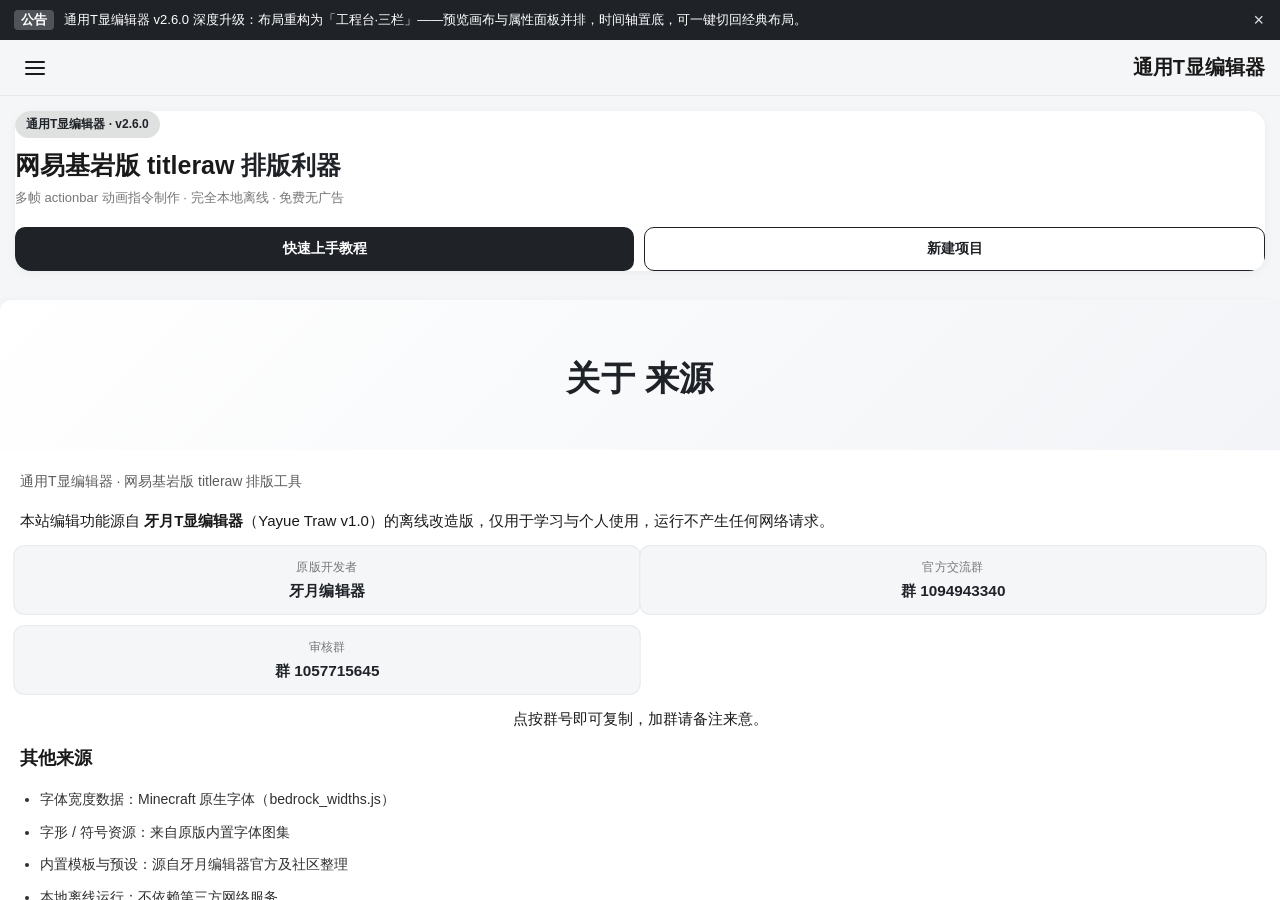
==== commit 0aa88a69: "v2.6.0: 界面布局重构为工程台·三栏(预览画布+属性面板并排, 时间轴置底, 一键切回经典, 小屏自动回退)" ====
--- a/index.html
+++ b/index.html
@@ -1,4 +1,4 @@
-<!DOCTYPE html><html lang="zh-CN"><head><meta charset="UTF-8"><meta name="viewport" content="width=device-width,initial-scale=1,maximum-scale=1,user-scalable=no,viewport-fit=cover"><title>通用T显编辑器 · 网易基岩版 titleraw 排版工具</title><script>var editorTheme=null;try{editorTheme=localStorage.getItem("editor_theme")}catch(err){}"dark"===editorTheme&&document.documentElement.classList.add("dark-theme");var savedColor=null;try{savedColor=localStorage.getItem("editor_color")}catch(err){}savedColor&&document.documentElement.style.setProperty("--accent-color",savedColor);document.addEventListener("click",function(e){var t=e.target.closest("[data-switch-view]");if(t){var v=t.getAttribute("data-switch-view");document.querySelectorAll(".app-tabbar .tab-item").forEach(function(i){i.classList.toggle("active",i.getAttribute("data-target")===v)});var sec=document.getElementById(v);sec&&(document.querySelectorAll(".view-section").forEach(function(n){n.classList.remove("active")}),sec.classList.add("active"))}})</script><link rel="preload" as="script" href="data/bedrock_widths.js?v=2.5.0"><link rel="stylesheet" href="css/style.css?v=2.5.0"><link rel="stylesheet" href="css/workshop.css?v=2.5.0"><link rel="stylesheet" href="css/ed-style.css?v=2.5.0"><link rel="icon" href="favicon.ico" type="image/x-icon"><link rel="icon" type="image/png" sizes="192x192" href="icon-192.png"><link rel="apple-touch-icon" href="icon-192.png"><link rel="manifest" href="manifest.json"><meta name="theme-color" content="#1f2328"><meta name="description" content="网易基岩版 titleraw actionbar 多帧动画指令编辑工具：可视化排版、积木效果、一键导出 mcfunction，完全本地离线、免费无广告。"><meta name="keywords" content="T显编辑器,titleraw,基岩版,网易,mcfunction,行动栏,指令生成器,MC工具"><meta property="og:title" content="通用T显编辑器"><meta property="og:description" content="网易基岩版 titleraw actionbar 多帧动画指令制作工具，可视化排版、一键导出，完全本地离线。"><meta property="og:type" content="website"><script src="js/anime.min.js?v=2.5.0" defer></script><script src="js/anim.js?v=2.5.0" defer></script><script src="js/edx.js?v=2.5.0" defer></script></head><body><div id="splash"><div class="splash-inner"><div class="splash-spinner"></div><div class="splash-text">资源加载中…</div></div></div><div class="announce-bar" id="announce-bar"><span class="announce-tag">公告</span><span class="announce-text">通用T显编辑器 v2.5.0 深度升级：新增实时预览面板（命令/玩家视角/rawtext）与文字色板、查找替换、快捷键。</span><button class="announce-close" id="announce-close" aria-label="关闭">&times;</button></div><header class="app-header"><div class="header-icon" id="btn-menu"><svg xmlns="http://www.w3.org/2000/svg" width="24" height="24" viewBox="0 0 24 24" fill="none" stroke="currentColor" stroke-width="2" stroke-linecap="round" stroke-linejoin="round"><line x1="3" y1="12" x2="21" y2="12"></line><line x1="3" y1="6" x2="21" y2="6"></line><line x1="3" y1="18" x2="21" y2="18"></line></svg></div><div class="header-title" data-switch-view="view-home" role="link" tabindex="0" title="回到主页">通用T显编辑器</div></header><main class="app-main"><div id="view-home" class="view-section active"><div class="post-list"><div class="post-card hero-card"><div class="hero-badge">通用T显编辑器 &middot; v2.5.0</div><h1 class="hero-title">网易基岩版 titleraw <span>排版利器</span></h1><p class="hero-sub">多帧 actionbar 动画指令制作 &#183; 完全本地离线 &#183; 免费无广告</p><div class="hero-cta"><button class="hero-btn" data-switch-view="view-tutorial">快速上手教程</button><button class="hero-btn ghost" id="hero-create" type="button">新建项目</button></div></div></div><div class="post-card about-card anim-rise" id="about-card"><div class="post-header"><h1>关于 <span class="highlight">来源</span></h1></div><div class="post-body"><p class="post-date">通用T显编辑器 &middot; 网易基岩版 titleraw 排版工具</p><p>本站编辑功能源自 <strong>牙月T显编辑器</strong>（Yayue Traw v1.0）的离线改造版，仅用于学习与个人使用，运行不产生任何网络请求。</p><div class="about-grid"><div class="about-item"><div class="about-label">原版开发者</div><div class="about-value">牙月编辑器</div></div><div class="about-item"><div class="about-label">官方交流群</div><div class="about-value" id="yayue-qqgroup">群&nbsp;1094943340</div></div><div class="about-item"><div class="about-label">审核群</div><div class="about-value" id="yayue-audit">群&nbsp;1057715645</div></div></div><p class="about-tip">点按群号即可复制，加群请备注来意。</p><p class="sub-title">其他来源</p><ul><li>字体宽度数据：Minecraft 原生字体（bedrock_widths.js）</li><li>字形 / 符号资源：来自原版内置字体图集</li><li>内置模板与预设：源自牙月编辑器官方及社区整理</li><li>本地离线运行：不依赖第三方网络服务</li></ul></div></div></div><div id="view-teditor" class="view-section"><div class="post-list"><div class="post-card hero-card te-hero"><div class="hero-badge">通用T显编辑器</div><h1 class="hero-title">网易基岩版 titleraw <span>编辑器</span></h1><p class="hero-sub">多帧 actionbar 动画指令排版 &#183; 可视化编辑 &#183; 完全本地离线 &#183; 免费无广告</p></div><div class="home-section-title">开始创作</div><div class="tool-grid" id="teditor-grid"><button type="button" class="tool-card" data-act="new"><span class="te-ic" style="background:linear-gradient(135deg,#fb7299,#ff8fb1)"><svg viewBox="0 0 24 24" fill="none" stroke="currentColor" stroke-width="1.8" stroke-linecap="round" stroke-linejoin="round"><path d="M12 2l1 4 4 1-3 3 1 4-3-2-3 2 1-4-3-3 4-1 1-4z"/></svg></span><span class="tool-txt"><span class="tool-title">新建项目</span><span class="tool-sub">创建一个空白排版</span></span></button><button type="button" class="tool-card" data-act="project"><span class="te-ic" style="background:linear-gradient(135deg,#667eea,#4fb8ff)"><svg viewBox="0 0 24 24" fill="none" stroke="currentColor" stroke-width="1.8" stroke-linecap="round" stroke-linejoin="round"><path d="M3 6a2 2 0 0 1 2-2h4l3 3h7a2 2 0 0 1 2 2v9a2 2 0 0 1-2 2H5a2 2 0 0 1-2-2V6z"/></svg></span><span class="tool-txt"><span class="tool-title">我的项目</span><span class="tool-sub">打开已保存的作品</span></span></button><button type="button" class="tool-card" data-act="template"><span class="te-ic" style="background:linear-gradient(135deg,#43e79b,#38f9d7)"><svg viewBox="0 0 24 24" fill="none" stroke="currentColor" stroke-width="1.8" stroke-linecap="round" stroke-linejoin="round"><path d="M12 3l9 5-9 5-9-5 9-5zM3 13l9 5 9-5"/></svg></span><span class="tool-txt"><span class="tool-title">标题模板</span><span class="tool-sub">内置多个实例模板</span></span></button><button type="button" class="tool-card" data-act="tutorial"><span class="te-ic" style="background:linear-gradient(135deg,#30cfd0,#00b8d9)"><svg viewBox="0 0 24 24" fill="none" stroke="currentColor" stroke-width="1.8" stroke-linecap="round" stroke-linejoin="round"><path d="M5 3h13a1 1 0 0 1 1 1v15a1 1 0 0 1-1 1H5a2 2 0 0 1-2-2V5a2 2 0 0 1 2-2zM8 3v9l3-2 3 2V3"/></svg></span><span class="tool-txt"><span class="tool-title">交互教程</span><span class="tool-sub">手把手图文引导</span></span></button><button type="button" class="tool-card" data-open-url="presets_viewer.html" data-act="preset"><span class="te-ic" style="background:linear-gradient(135deg,#f7b733,#fc8721)"><svg viewBox="0 0 24 24" fill="none" stroke="currentColor" stroke-width="1.8" stroke-linecap="round" stroke-linejoin="round"><path d="M12 2l9 5-9 5-9-5 9-5zM3 12l9 5 9-5M12 12v10"/></svg></span><span class="tool-txt"><span class="tool-title">预设指令中心</span><span class="tool-sub">撤离/菜单/商店预设</span></span></button><button type="button" class="tool-card" data-act="about"><span class="te-ic" style="background:linear-gradient(135deg,#4facfe,#00c6fb)"><svg viewBox="0 0 24 24" fill="none" stroke="currentColor" stroke-width="1.8" stroke-linecap="round" stroke-linejoin="round"><path d="M12 22a10 10 0 1 0 0-20 10 10 0 0 0 0 20zM12 8h.01M12 12v4"/></svg></span><span class="tool-txt"><span class="tool-title">关于 / 帮助</span><span class="tool-sub">开发者与帮助</span></span></button></div></div></div><div id="view-tutorial" class="view-section"><div class="section-header tutorial-section-title"><div><h2>交互教程</h2><p>选择一个教程，跟着弹窗一步步实际操作，完成当前步骤后自动继续。</p></div></div><div class="tutorial-grid" id="tutorial-grid"></div></div><div id="view-project" class="view-section"><div class="project-list"></div></div><div id="view-template" class="view-section"><div class="element-grid" id="templates-grid"></div></div><div id="view-workshop" class="view-section ws-page">
+<!DOCTYPE html><html lang="zh-CN"><head><meta charset="UTF-8"><meta name="viewport" content="width=device-width,initial-scale=1,maximum-scale=1,user-scalable=no,viewport-fit=cover"><title>通用T显编辑器 · 网易基岩版 titleraw 排版工具</title><script>var editorTheme=null;try{editorTheme=localStorage.getItem("editor_theme")}catch(err){}"dark"===editorTheme&&document.documentElement.classList.add("dark-theme");var savedColor=null;try{savedColor=localStorage.getItem("editor_color")}catch(err){}savedColor&&document.documentElement.style.setProperty("--accent-color",savedColor);document.addEventListener("click",function(e){var t=e.target.closest("[data-switch-view]");if(t){var v=t.getAttribute("data-switch-view");document.querySelectorAll(".app-tabbar .tab-item").forEach(function(i){i.classList.toggle("active",i.getAttribute("data-target")===v)});var sec=document.getElementById(v);sec&&(document.querySelectorAll(".view-section").forEach(function(n){n.classList.remove("active")}),sec.classList.add("active"))}})</script><link rel="preload" as="script" href="data/bedrock_widths.js?v=2.6.0"><link rel="stylesheet" href="css/style.css?v=2.6.0"><link rel="stylesheet" href="css/workshop.css?v=2.6.0"><link rel="stylesheet" href="css/ed-style.css?v=2.6.0"><link rel="icon" href="favicon.ico" type="image/x-icon"><link rel="icon" type="image/png" sizes="192x192" href="icon-192.png"><link rel="apple-touch-icon" href="icon-192.png"><link rel="manifest" href="manifest.json"><meta name="theme-color" content="#1f2328"><meta name="description" content="网易基岩版 titleraw actionbar 多帧动画指令编辑工具：可视化排版、积木效果、一键导出 mcfunction，完全本地离线、免费无广告。"><meta name="keywords" content="T显编辑器,titleraw,基岩版,网易,mcfunction,行动栏,指令生成器,MC工具"><meta property="og:title" content="通用T显编辑器"><meta property="og:description" content="网易基岩版 titleraw actionbar 多帧动画指令制作工具，可视化排版、一键导出，完全本地离线。"><meta property="og:type" content="website"><script src="js/anime.min.js?v=2.6.0" defer></script><script src="js/anim.js?v=2.6.0" defer></script><script src="js/edx.js?v=2.6.0" defer></script></head><body><div id="splash"><div class="splash-inner"><div class="splash-spinner"></div><div class="splash-text">资源加载中…</div></div></div><div class="announce-bar" id="announce-bar"><span class="announce-tag">公告</span><span class="announce-text">通用T显编辑器 v2.6.0 深度升级：布局重构为「工程台·三栏」——预览画布与属性面板并排，时间轴置底，可一键切回经典布局。</span><button class="announce-close" id="announce-close" aria-label="关闭">&times;</button></div><header class="app-header"><div class="header-icon" id="btn-menu"><svg xmlns="http://www.w3.org/2000/svg" width="24" height="24" viewBox="0 0 24 24" fill="none" stroke="currentColor" stroke-width="2" stroke-linecap="round" stroke-linejoin="round"><line x1="3" y1="12" x2="21" y2="12"></line><line x1="3" y1="6" x2="21" y2="6"></line><line x1="3" y1="18" x2="21" y2="18"></line></svg></div><div class="header-title" data-switch-view="view-home" role="link" tabindex="0" title="回到主页">通用T显编辑器</div></header><main class="app-main"><div id="view-home" class="view-section active"><div class="post-list"><div class="post-card hero-card"><div class="hero-badge">通用T显编辑器 &middot; v2.6.0</div><h1 class="hero-title">网易基岩版 titleraw <span>排版利器</span></h1><p class="hero-sub">多帧 actionbar 动画指令制作 &#183; 完全本地离线 &#183; 免费无广告</p><div class="hero-cta"><button class="hero-btn" data-switch-view="view-tutorial">快速上手教程</button><button class="hero-btn ghost" id="hero-create" type="button">新建项目</button></div></div></div><div class="post-card about-card anim-rise" id="about-card"><div class="post-header"><h1>关于 <span class="highlight">来源</span></h1></div><div class="post-body"><p class="post-date">通用T显编辑器 &middot; 网易基岩版 titleraw 排版工具</p><p>本站编辑功能源自 <strong>牙月T显编辑器</strong>（Yayue Traw v1.0）的离线改造版，仅用于学习与个人使用，运行不产生任何网络请求。</p><div class="about-grid"><div class="about-item"><div class="about-label">原版开发者</div><div class="about-value">牙月编辑器</div></div><div class="about-item"><div class="about-label">官方交流群</div><div class="about-value" id="yayue-qqgroup">群&nbsp;1094943340</div></div><div class="about-item"><div class="about-label">审核群</div><div class="about-value" id="yayue-audit">群&nbsp;1057715645</div></div></div><p class="about-tip">点按群号即可复制，加群请备注来意。</p><p class="sub-title">其他来源</p><ul><li>字体宽度数据：Minecraft 原生字体（bedrock_widths.js）</li><li>字形 / 符号资源：来自原版内置字体图集</li><li>内置模板与预设：源自牙月编辑器官方及社区整理</li><li>本地离线运行：不依赖第三方网络服务</li></ul></div></div></div><div id="view-teditor" class="view-section"><div class="post-list"><div class="post-card hero-card te-hero"><div class="hero-badge">通用T显编辑器</div><h1 class="hero-title">网易基岩版 titleraw <span>编辑器</span></h1><p class="hero-sub">多帧 actionbar 动画指令排版 &#183; 可视化编辑 &#183; 完全本地离线 &#183; 免费无广告</p></div><div class="home-section-title">开始创作</div><div class="tool-grid" id="teditor-grid"><button type="button" class="tool-card" data-act="new"><span class="te-ic" style="background:linear-gradient(135deg,#fb7299,#ff8fb1)"><svg viewBox="0 0 24 24" fill="none" stroke="currentColor" stroke-width="1.8" stroke-linecap="round" stroke-linejoin="round"><path d="M12 2l1 4 4 1-3 3 1 4-3-2-3 2 1-4-3-3 4-1 1-4z"/></svg></span><span class="tool-txt"><span class="tool-title">新建项目</span><span class="tool-sub">创建一个空白排版</span></span></button><button type="button" class="tool-card" data-act="project"><span class="te-ic" style="background:linear-gradient(135deg,#667eea,#4fb8ff)"><svg viewBox="0 0 24 24" fill="none" stroke="currentColor" stroke-width="1.8" stroke-linecap="round" stroke-linejoin="round"><path d="M3 6a2 2 0 0 1 2-2h4l3 3h7a2 2 0 0 1 2 2v9a2 2 0 0 1-2 2H5a2 2 0 0 1-2-2V6z"/></svg></span><span class="tool-txt"><span class="tool-title">我的项目</span><span class="tool-sub">打开已保存的作品</span></span></button><button type="button" class="tool-card" data-act="template"><span class="te-ic" style="background:linear-gradient(135deg,#43e79b,#38f9d7)"><svg viewBox="0 0 24 24" fill="none" stroke="currentColor" stroke-width="1.8" stroke-linecap="round" stroke-linejoin="round"><path d="M12 3l9 5-9 5-9-5 9-5zM3 13l9 5 9-5"/></svg></span><span class="tool-txt"><span class="tool-title">标题模板</span><span class="tool-sub">内置多个实例模板</span></span></button><button type="button" class="tool-card" data-act="tutorial"><span class="te-ic" style="background:linear-gradient(135deg,#30cfd0,#00b8d9)"><svg viewBox="0 0 24 24" fill="none" stroke="currentColor" stroke-width="1.8" stroke-linecap="round" stroke-linejoin="round"><path d="M5 3h13a1 1 0 0 1 1 1v15a1 1 0 0 1-1 1H5a2 2 0 0 1-2-2V5a2 2 0 0 1 2-2zM8 3v9l3-2 3 2V3"/></svg></span><span class="tool-txt"><span class="tool-title">交互教程</span><span class="tool-sub">手把手图文引导</span></span></button><button type="button" class="tool-card" data-open-url="presets_viewer.html" data-act="preset"><span class="te-ic" style="background:linear-gradient(135deg,#f7b733,#fc8721)"><svg viewBox="0 0 24 24" fill="none" stroke="currentColor" stroke-width="1.8" stroke-linecap="round" stroke-linejoin="round"><path d="M12 2l9 5-9 5-9-5 9-5zM3 12l9 5 9-5M12 12v10"/></svg></span><span class="tool-txt"><span class="tool-title">预设指令中心</span><span class="tool-sub">撤离/菜单/商店预设</span></span></button><button type="button" class="tool-card" data-act="about"><span class="te-ic" style="background:linear-gradient(135deg,#4facfe,#00c6fb)"><svg viewBox="0 0 24 24" fill="none" stroke="currentColor" stroke-width="1.8" stroke-linecap="round" stroke-linejoin="round"><path d="M12 22a10 10 0 1 0 0-20 10 10 0 0 0 0 20zM12 8h.01M12 12v4"/></svg></span><span class="tool-txt"><span class="tool-title">关于 / 帮助</span><span class="tool-sub">开发者与帮助</span></span></button></div></div></div><div id="view-tutorial" class="view-section"><div class="section-header tutorial-section-title"><div><h2>交互教程</h2><p>选择一个教程，跟着弹窗一步步实际操作，完成当前步骤后自动继续。</p></div></div><div class="tutorial-grid" id="tutorial-grid"></div></div><div id="view-project" class="view-section"><div class="project-list"></div></div><div id="view-template" class="view-section"><div class="element-grid" id="templates-grid"></div></div><div id="view-workshop" class="view-section ws-page">
 <div class="ws-head"><h2>指令工坊</h2><p>常用基岩版指令快捷工具</p></div>
 <div class="segmented-control ws-tabs" id="ws-tabs">
 <div class="seg-item active" data-wpanel="give">给予</div>
@@ -40,7 +40,7 @@
 </div>
 
 
-</div></main><nav class="app-tabbar"><div class="tab-item active" data-target="view-home"><svg class="icon-outline" xmlns="http://www.w3.org/2000/svg" width="30" height="30" viewBox="0 0 24 24" fill="none" stroke="currentColor" stroke-width="1" stroke-linecap="round" stroke-linejoin="round"><path d="M9 21H4v-11L12 3l8 7v11h-5v-6a3 3 0 0 0-6 0v6z"/></svg> <svg class="icon-solid" xmlns="http://www.w3.org/2000/svg" width="30" height="30" viewBox="0 0 24 24" fill="currentColor"><path d="M9 21H4v-11L12 3l8 7v11h-5v-6a3 3 0 0 0-6 0v6z"/></svg> <span>主页</span></div><div class="tab-item" data-target="view-tutorial"><svg class="icon-outline" xmlns="http://www.w3.org/2000/svg" width="30" height="30" viewBox="0 0 24 24" fill="none" stroke="currentColor" stroke-width="1" stroke-linecap="round" stroke-linejoin="round"><path d="M9 18h6"/><path d="M10 21h4"/><path d="M12 2a7 7 0 0 0-7 7c0 2 1 3.9 2.5 5.1.5.4 1.5 1.4 1.5 2.9v1h6v-1c0-1.5 1-2.5 1.5-2.9A7 7 0 0 0 12 2z"/><path d="M12 14v.01"/><path d="M10.5 9a1.5 1.5 0 0 1 3 0c0 1-1.5 1.5-1.5 2.5"/></svg> <svg class="icon-solid" xmlns="http://www.w3.org/2000/svg" width="30" height="30" viewBox="0 0 24 24" fill="currentColor"><mask id="hole-bulb"><rect width="24" height="24" fill="white"/><path d="M10.5 9a1.5 1.5 0 0 1 3 0c0 1-1.5 1.5-1.5 2.5" fill="none" stroke="black" stroke-width="1.5" stroke-linecap="round"/><circle cx="12" cy="14" r="1.2" fill="black"/></mask><path d="M12 2a7 7 0 0 0-7 7c0 2 1 3.9 2.5 5.1.5.4 1.5 1.4 1.5 2.9v1h6v-1c0-1.5 1-2.5 1.5-2.9A7 7 0 0 0 12 2z" mask="url(#hole-bulb)"/><path d="M9 18h6v1.5H9z"/><path d="M10 20.5h4v1a2 2 0 0 1-4 0z"/></svg> <span>教程</span></div><div class="tab-item center-add" id="btn-create"><div class="add-btn"><svg xmlns="http://www.w3.org/2000/svg" width="32" height="32" viewBox="0 0 24 24" fill="none" stroke="var(--text-main)" stroke-width="1" stroke-linecap="round" stroke-linejoin="round"><line x1="12" y1="5" x2="12" y2="19"></line><line x1="5" y1="12" x2="19" y2="12"></line></svg></div></div><div class="tab-item" data-target="view-project"><svg class="icon-outline" xmlns="http://www.w3.org/2000/svg" width="30" height="30" viewBox="0 0 24 24" fill="none" stroke="currentColor" stroke-width="1" stroke-linecap="round" stroke-linejoin="round"><rect x="3" y="3" width="18" height="18" rx="4" ry="4"/><rect x="8" y="8" width="6" height="6"/><circle cx="15" cy="15" r="3.5"/></svg> <svg class="icon-solid" xmlns="http://www.w3.org/2000/svg" width="30" height="30" viewBox="0 0 24 24" fill="currentColor"><mask id="hole-project"><rect width="24" height="24" fill="white"/><rect x="8" y="8" width="6" height="6" fill="none" stroke="black" stroke-width="1.5"/><circle cx="15" cy="15" r="4.5" fill="white" stroke="none"/><circle cx="15" cy="15" r="3.5" fill="none" stroke="black" stroke-width="1.5"/></mask><rect x="3" y="3" width="18" height="18" rx="4" ry="4" mask="url(#hole-project)"/></svg> <span>项目</span></div><div class="tab-item" data-target="view-template"><svg class="icon-outline" xmlns="http://www.w3.org/2000/svg" width="30" height="30" viewBox="0 0 24 24" fill="none" stroke="currentColor" stroke-width="1" stroke-linecap="round" stroke-linejoin="round"><path d="M10 4L3 16h14L10 4z"></path><circle cx="16" cy="16" r="5"></circle></svg> <svg class="icon-solid" xmlns="http://www.w3.org/2000/svg" width="30" height="30" viewBox="0 0 24 24" fill="currentColor"><mask id="hole-template"><rect width="24" height="24" fill="white"/><circle cx="16" cy="16" r="6" fill="black"/></mask><path d="M10 4L3 16h14L10 4z" mask="url(#hole-template)"/><circle cx="16" cy="16" r="4.5"/></svg> <span>模板</span></div></nav><div class="batch-action-bar" id="batch-action-bar"><div class="batch-left"><div id="btn-close-batch" class="action-icon-btn"><svg xmlns="http://www.w3.org/2000/svg" width="24" height="24" viewBox="0 0 24 24" fill="none" stroke="currentColor" stroke-width="2" stroke-linecap="round" stroke-linejoin="round"><line x1="18" y1="6" x2="6" y2="18"></line><line x1="6" y1="6" x2="18" y2="18"></line></svg></div><span id="batch-count-text">已选择 1 个项目</span><div id="btn-batch-select-all" class="action-icon-btn" style="margin-left:5px"><svg xmlns="http://www.w3.org/2000/svg" width="20" height="20" viewBox="0 0 24 24" fill="none" stroke="currentColor" stroke-width="2" stroke-linecap="round" stroke-linejoin="round"><path d="M9 11l3 3L22 4"></path><path d="M21 12v7a2 2 0 0 1-2 2H5a2 2 0 0 1-2-2V5a2 2 0 0 1 2-2h11"></path></svg></div></div><div class="batch-right"><div id="btn-batch-delete" class="action-icon-btn"><svg xmlns="http://www.w3.org/2000/svg" width="24" height="24" viewBox="0 0 24 24" fill="none" stroke="currentColor" stroke-width="2" stroke-linecap="round" stroke-linejoin="round"><polyline points="3 6 5 6 21 6"></polyline><path d="M19 6v14a2 2 0 0 1-2 2H7a2 2 0 0 1-2-2V6m3 0V4a2 2 0 0 1 2-2h4a2 2 0 0 1 2 2v2"></path><line x1="10" y1="11" x2="10" y2="17"></line><line x1="14" y1="11" x2="14" y2="17"></line></svg></div><div id="btn-batch-copy" class="action-icon-btn"><svg xmlns="http://www.w3.org/2000/svg" width="24" height="24" viewBox="0 0 24 24" fill="none" stroke="currentColor" stroke-width="2" stroke-linecap="round" stroke-linejoin="round"><rect x="9" y="9" width="13" height="13" rx="2" ry="2"></rect><path d="M5 15H4a2 2 0 0 1-2-2V4a2 2 0 0 1 2-2h9a2 2 0 0 1 2 2v1"></path></svg></div><div id="btn-batch-share" class="action-icon-btn"><svg xmlns="http://www.w3.org/2000/svg" width="24" height="24" viewBox="0 0 24 24" fill="none" stroke="currentColor" stroke-width="2" stroke-linecap="round" stroke-linejoin="round"><path d="M4 12v8a2 2 0 0 0 2 2h12a2 2 0 0 0 2-2v-8"></path><polyline points="16 6 12 2 8 6"></polyline><line x1="12" y1="2" x2="12" y2="15"></line></svg></div></div></div><div class="overlay" id="sidebar-overlay"></div><div class="sidebar" id="sidebar"><div class="sidebar-header"><h2 class="nav-title">功能</h2><button id="nav-close" class="nav-close" aria-label="关闭" type="button">&times;</button></div><div class="sidebar-content" id="sidebar-content"><div class="nav-group"><div class="nav-group-label">搜索</div><div class="global-search" id="global-search"><span class="gs-icon" aria-hidden="true"><svg viewBox="0 0 24 24" fill="none" stroke="currentColor" stroke-width="2" stroke-linecap="round" stroke-linejoin="round"><circle cx="11" cy="11" r="7"></circle><line x1="21" y1="21" x2="16.65" y2="16.65"></line></svg></span><input id="global-q" class="global-q" type="search" placeholder="站内搜索：工具、模板、预设、教程" autocomplete="off"><button class="gs-clear" id="gs-clear" aria-label="清空">&times;</button><div class="gs-drop" id="gs-drop"></div></div></div><div class="nav-group"><div class="nav-group-label">功能</div><div class="nav-grid"><div class="fn-card" data-g="g1" data-nav="editor" title="通用编辑器页面" role="button" tabindex="0"><span class="fn-ic"><svg viewBox="0 0 24 24" fill="none" stroke="currentColor" stroke-width="1.8" stroke-linecap="round" stroke-linejoin="round" aria-hidden="true"><path d="M4 7h16M4 12h10M4 17h7"/></svg></span><span class="fn-title">T显编辑器</span></div><div class="fn-card" data-g="g2" data-nav="workshop" title="give / execute 生成" role="button" tabindex="0"><span class="fn-ic"><svg viewBox="0 0 24 24" fill="none" stroke="currentColor" stroke-width="1.8" stroke-linecap="round" stroke-linejoin="round" aria-hidden="true"><path d="M21 12a9 9 0 1 1-18 0 9 9 0 0 1 18 0zM8.5 13l2 2 5-5"/></svg></span><span class="fn-title">指令工坊</span></div><div class="fn-card" data-g="g3" data-nav="preset" data-open-url="presets_viewer.html" title="撤离 / 菜单 / 商店" role="button" tabindex="0"><span class="fn-ic"><svg viewBox="0 0 24 24" fill="none" stroke="currentColor" stroke-width="1.8" stroke-linecap="round" stroke-linejoin="round" aria-hidden="true"><path d="M12 2l9 5-9 5-9-5 9-5zM3 12l9 5 9-5M12 12v10"/></svg></span><span class="fn-title">预设指令中心</span></div><div class="fn-card" data-g="g4" data-nav="fuhao" title="5.4 万字形 · 点击复制" role="button" tabindex="0"><span class="fn-ic"><svg viewBox="0 0 24 24" fill="none" stroke="currentColor" stroke-width="1.8" stroke-linecap="round" stroke-linejoin="round" aria-hidden="true"><path d="M4 9h16M4 15h16M10 3L8 21M16 3l-2 18"/></svg></span><span class="fn-title">字形符号库</span></div><div class="fn-card" data-g="g2" data-nav="more" title="337 个综合站点 · 53 个分类" role="button" tabindex="0"><span class="fn-ic"><svg viewBox="0 0 24 24" fill="none" stroke="currentColor" stroke-width="1.8" stroke-linecap="round" stroke-linejoin="round" aria-hidden="true"><path d="M4 6h16M4 12h16M4 18h10"/></svg></span><span class="fn-title">更多网站</span></div><div class="fn-card" data-g="g3" data-nav="sites" title="MC 工具站导航" role="button" tabindex="0"><span class="fn-ic"><svg viewBox="0 0 24 24" fill="none" stroke="currentColor" stroke-width="1.8" stroke-linecap="round" stroke-linejoin="round" aria-hidden="true"><path d="M21 12a9 9 0 1 1-18 0 9 9 0 0 1 18 0zM3 12h18M12 3a15 15 0 0 1 0 18M12 3a15 15 0 0 0 0 18"/></svg></span><span class="fn-title">网站导航</span></div><div class="fn-card" data-g="g5" data-nav="changelog" title="版本变更记录" role="button" tabindex="0"><span class="fn-ic"><svg viewBox="0 0 24 24" fill="none" stroke="currentColor" stroke-width="1.8" stroke-linecap="round" stroke-linejoin="round" aria-hidden="true"><path d="M21 12a9 9 0 1 1-18 0 9 9 0 0 1 18 0zM12 7v5l3 2"/></svg></span><span class="fn-title">更新日志</span></div></div></div></div><div class="nav-group"><div class="nav-group-label">设置</div><div class="settings-card"><div class="set-row"><span class="set-label">项目排序</span><div class="segmented-control set-seg"><div class="seg-item active">按日期排序</div><div class="seg-item">按名称排序</div></div></div><div class="set-row"><span class="set-label">界面主题</span><div class="segmented-control set-seg" id="theme-toggle"><div class="seg-item active" data-theme="light">浅色</div><div class="seg-item" data-theme="dark">深色</div></div></div><div class="set-row"><span class="set-label">主题颜色</span><div class="color-picker set-colors" id="color-picker"><div class="color-dot active x-color-dot-pink" data-color="#fb7299"></div><div class="color-dot x-color-dot-green" data-color="#11d78f"></div><div class="color-dot x-color-dot-blue" data-color="#2196F3"></div><div class="color-dot x-color-dot-purple" data-color="#9C27B0"></div><div class="color-dot x-color-dot-orange" data-color="#FF9800"></div></div></div></div></div></div><div class="overlay" id="create-overlay"></div><div class="bottom-sheet" id="create-sheet"><div class="sheet-content"><div class="segmented-control dark-mode" id="create-tabs"><div class="seg-item active" data-target="create-view-project">项目</div><div class="seg-item" data-target="create-view-import">导入</div></div><div id="create-view-project" class="create-view active"><div class="input-row"><input id="new-project-name" value="新项目 1"> <span class="clear-btn">⊗</span></div><div class="dropdown-row"><label>垫板底色</label><div class="dropdown-val"><input type="color" id="proj-bg-color" value="#2c3e30" class="color-input"></div></div><div class="dropdown-row"><label>网格线颜色</label><div class="dropdown-val"><input type="color" id="proj-grid-color" value="#3a5442" class="color-input"></div></div><div class="dropdown-row"><label>网格大小 (px)</label><div class="dropdown-val"><input type="number" id="proj-grid-size" value="8" min="1" class="number-input"></div></div><div class="create-action"><button class="btn-submit">创建项目</button></div></div><div id="create-view-import" class="create-view" style="display:none"><div style="margin-bottom:15px;color:var(--text-sub);font-size:13px">请粘贴包含 rawtext 的单段指令或项目 JSON：<br>(不支持多段指令或纯文本导入)</div><textarea id="import-textarea" class="x-import-textarea" placeholder="在此粘贴内容..."></textarea><div class="create-action"><button class="btn-submit" id="btn-submit-import" style="color:var(--accent-color)">确认导入</button></div></div></div><div class="sheet-close" id="btn-close-create"><svg xmlns="http://www.w3.org/2000/svg" width="24" height="24" viewBox="0 0 24 24" fill="none" stroke="currentColor" stroke-width="2" stroke-linecap="round" stroke-linejoin="round"><line x1="18" y1="6" x2="6" y2="18"></line><line x1="6" y1="6" x2="18" y2="18"></line></svg></div></div><div id="view-editor" class="view-editor"><header class="editor-header"><div class="header-icon" id="btn-editor-back"><svg xmlns="http://www.w3.org/2000/svg" width="24" height="24" viewBox="0 0 24 24" fill="none" stroke="currentColor" stroke-width="2" stroke-linecap="round" stroke-linejoin="round"><line x1="19" y1="12" x2="5" y2="12"></line><polyline points="12 19 5 12 12 5"></polyline></svg></div><input class="editor-title-input" value="新项目 65"><div class="header-actions" id="header-actions-normal"><div class="header-icon" id="btn-editor-settings" data-ui-action="toggle-editor-settings"><svg xmlns="http://www.w3.org/2000/svg" width="22" height="22" viewBox="0 0 24 24" fill="none" stroke="currentColor" stroke-width="2" stroke-linecap="round" stroke-linejoin="round"><circle cx="12" cy="12" r="3"></circle><path d="M19.4 15a1.65 1.65 0 0 0 .33 1.82l.06.06a2 2 0 0 1 0 2.83 2 2 0 0 1-2.83 0l-.06-.06a1.65 1.65 0 0 0-1.82-.33 1.65 1.65 0 0 0-1 1.51V21a2 2 0 0 1-2 2 2 2 0 0 1-2-2v-.09A1.65 1.65 0 0 0 9 19.4a1.65 1.65 0 0 0-1.82.33l-.06.06a2 2 0 0 1-2.83 0 2 2 0 0 1 0-2.83l.06-.06a1.65 1.65 0 0 0 .33-1.82 1.65 1.65 0 0 0-1.51-1H3a2 2 0 0 1-2-2 2 2 0 0 1 2-2h.09A1.65 1.65 0 0 0 4.6 9a1.65 1.65 0 0 0-.33-1.82l-.06-.06a2 2 0 0 1 0-2.83 2 2 0 0 1 2.83 0l.06.06a1.65 1.65 0 0 0 1.82.33H9a1.65 1.65 0 0 0 1-1.51V3a2 2 0 0 1 2-2 2 2 0 0 1 2 2v.09a1.65 1.65 0 0 0 1 1.51 1.65 1.65 0 0 0 1.82-.33l.06-.06a2 2 0 0 1 2.83 0 2 2 0 0 1 0 2.83l-.06.06a1.65 1.65 0 0 0-.33 1.82V9a1.65 1.65 0 0 0 1.51 1H21a2 2 0 0 1 2 2 2 2 0 0 1-2 2h-.09a1.65 1.65 0 0 0-1.51 1z"></path></svg></div><div class="header-icon" id="btn-export" data-ui-action="open-export-sheet"><svg xmlns="http://www.w3.org/2000/svg" width="22" height="22" viewBox="0 0 24 24" fill="none" stroke="currentColor" stroke-width="2" stroke-linecap="round" stroke-linejoin="round"><path d="M21 15v4a2 2 0 0 1-2 2H5a2 2 0 0 1-2-2v-4"></path><polyline points="17 8 12 3 7 8"></polyline><line x1="12" y1="3" x2="12" y2="15"></line></svg></div></div><div class="header-actions u-hidden" id="header-actions-edit"><div class="header-icon u-icon-danger" id="btn-delete-layer"><svg xmlns="http://www.w3.org/2000/svg" width="22" height="22" viewBox="0 0 24 24" fill="none" stroke="currentColor" stroke-width="2" stroke-linecap="round" stroke-linejoin="round"><polyline points="3 6 5 6 21 6"></polyline><path d="M19 6v14a2 2 0 0 1-2 2H7a2 2 0 0 1-2-2V6m3 0V4a2 2 0 0 1 2-2h4a2 2 0 0 1 2 2v2"></path><line x1="10" y1="11" x2="10" y2="17"></line><line x1="14" y1="11" x2="14" y2="17"></line></svg></div></div></header><div class="editor-settings-menu" id="editor-settings-menu"><div class="menu-row"><span>垫板底色</span> <input type="color" id="edit-bg-color" value="#2c3e30" class="color-input"></div><div class="menu-row"><span>网格线颜色</span> <input type="color" id="edit-grid-color" value="#3a5442" class="color-input"></div><div class="menu-row"><span>网格大小</span> <input type="number" id="edit-grid-size" value="8" min="1" class="number-input x-grid-size-input"></div><div class="menu-row x-menu-row-reset" id="btn-reset-view">重置视图居中</div></div><div class="editor-preview checkerboard" id="preview-container"><canvas id="render-canvas"></canvas><div class="x-canvas-placeholder">画布预览区</div></div><div class="editor-controls"><div class="toolbar" id="main-toolbar"><div class="tool-btn" id="btn-undo"><svg xmlns="http://www.w3.org/2000/svg" width="20" height="20" viewBox="0 0 24 24" fill="none" stroke="currentColor" stroke-width="2" stroke-linecap="round" stroke-linejoin="round"><path d="M3 7v6h6"></path><path d="M21 17a9 9 0 0 0-9-9 9 9 0 0 0-6 2.3L3 13"></path></svg></div><div class="tool-btn" id="btn-redo"><svg xmlns="http://www.w3.org/2000/svg" width="20" height="20" viewBox="0 0 24 24" fill="none" stroke="currentColor" stroke-width="2" stroke-linecap="round" stroke-linejoin="round"><path d="M21 7v6h-6"></path><path d="M3 17a9 9 0 0 1 9-9 9 9 0 0 1 6 2.3l3 2.7"></path></svg></div><div class="tool-btn" id="btn-go-start"><svg xmlns="http://www.w3.org/2000/svg" width="20" height="20" viewBox="0 0 24 24" fill="none" stroke="currentColor" stroke-width="2" stroke-linecap="round" stroke-linejoin="round"><polygon points="19 20 9 12 19 4 19 20"></polygon><line x1="5" y1="19" x2="5" y2="5"></line></svg></div><div class="tool-btn play-btn-main" id="btn-play"><svg xmlns="http://www.w3.org/2000/svg" width="24" height="24" viewBox="0 0 24 24" fill="currentColor" stroke="currentColor" stroke-width="2" stroke-linecap="round" stroke-linejoin="round"><polygon points="5 3 19 12 5 21 5 3"></polygon></svg></div><div class="tool-btn" id="btn-go-end"><svg xmlns="http://www.w3.org/2000/svg" width="20" height="20" viewBox="0 0 24 24" fill="none" stroke="currentColor" stroke-width="2" stroke-linecap="round" stroke-linejoin="round"><polygon points="5 4 15 12 5 20 5 4"></polygon><line x1="19" y1="5" x2="19" y2="19"></line></svg></div><div class="tool-btn u-pos-relative" id="btn-copy-menu"><svg xmlns="http://www.w3.org/2000/svg" width="20" height="20" viewBox="0 0 24 24" fill="none" stroke="currentColor" stroke-width="2" stroke-linecap="round" stroke-linejoin="round"><rect x="9" y="9" width="13" height="13" rx="2" ry="2"></rect><path d="M5 15H4a2 2 0 0 1-2-2V4a2 2 0 0 1 2-2h9a2 2 0 0 1 2 2v1"></path><line x1="15" y1="12" x2="15" y2="18"></line><line x1="12" y1="15" x2="18" y2="15"></line></svg><div class="dropdown-menu" id="copy-dropdown"><div class="dropdown-item" id="btn-select-all">全选</div><div class="dropdown-item" id="btn-copy">复制</div><div class="dropdown-item" id="btn-paste">黏贴</div></div></div><div class="tool-btn" id="btn-marker"><svg xmlns="http://www.w3.org/2000/svg" width="20" height="20" viewBox="0 0 24 24" fill="none" stroke="currentColor" stroke-width="2" stroke-linecap="round" stroke-linejoin="round"><path d="M19 21l-7-5-7 5V5a2 2 0 0 1 2-2h10a2 2 0 0 1 2 2z"></path><line x1="12" y1="7" x2="12" y2="13"></line><line x1="9" y1="10" x2="15" y2="10"></line></svg></div></div><div class="drag-info-bar u-hidden" id="drag-info-bar"><div class="drag-info-item"><svg xmlns="http://www.w3.org/2000/svg" width="20" height="20" viewBox="0 0 24 24" fill="none" stroke="currentColor" stroke-width="2" stroke-linecap="round" stroke-linejoin="round"><path d="M4 19V5"/><path d="M20 12H4"/><path d="M10 6l-6 6 6 6"/></svg> <span id="drag-start-time">00:00:00</span></div><div class="drag-info-item"><svg xmlns="http://www.w3.org/2000/svg" width="20" height="20" viewBox="0 0 24 24" fill="none" stroke="currentColor" stroke-width="2" stroke-linecap="round" stroke-linejoin="round"><path d="M3 8h18"/><path d="M17 4l4 4-4 4"/><path d="M21 16H3"/><path d="M7 12l-4 4 4 4"/></svg> <span id="drag-duration-time">+00:00:00</span></div></div><div class="timeline-wrapper"><div class="timeline-container"><div class="layer-headers"><div class="layer-header"><svg xmlns="http://www.w3.org/2000/svg" width="16" height="16" viewBox="0 0 24 24" fill="none" stroke="#fff" stroke-width="2" stroke-linecap="round" stroke-linejoin="round"><path d="M1 12s4-8 11-8 11 8 11 8-4 8-11 8-11-8-11-8z"></path><circle cx="12" cy="12" r="3"></circle></svg><div class="layer-thumb x-layer-thumb-gray"><span class="x-layer-thumb-text">T</span></div></div><div class="layer-header"><svg xmlns="http://www.w3.org/2000/svg" width="16" height="16" viewBox="0 0 24 24" fill="none" stroke="#fff" stroke-width="2" stroke-linecap="round" stroke-linejoin="round"><path d="M1 12s4-8 11-8 11 8 11 8-4 8-11 8-11-8-11-8z"></path><circle cx="12" cy="12" r="3"></circle></svg><div class="layer-thumb x-layer-thumb-gray"><span class="x-layer-thumb-text">T</span></div></div><div class="layer-header"><svg xmlns="http://www.w3.org/2000/svg" width="16" height="16" viewBox="0 0 24 24" fill="none" stroke="#fff" stroke-width="2" stroke-linecap="round" stroke-linejoin="round"><path d="M1 12s4-8 11-8 11 8 11 8-4 8-11 8-11-8-11-8z"></path><circle cx="12" cy="12" r="3"></circle></svg><div class="layer-thumb x-layer-thumb-black"></div></div></div><div class="track-area"><div class="track-scroll-content"><div class="time-ruler" id="time-ruler"></div><div class="tracks"></div></div></div><div class="reorder-handles-container" id="reorder-handles-container"></div></div><div class="playhead-fixed" id="playhead"><div class="playhead-time-badge" id="playhead-time">00:00:00</div><div class="playhead-line"></div></div></div><div class="layer-prop-panel" id="layer-prop-panel"><div class="prop-quick-bar" id="prop-quick-bar"><div id="quick-group-inside" class="x-quick-group"><div class="quick-btn" id="btn-trim-left" title="左边删减"><svg xmlns="http://www.w3.org/2000/svg" width="20" height="20" viewBox="0 0 24 24" fill="none" stroke="currentColor" stroke-width="1.5" stroke-linecap="round" stroke-linejoin="round"><path d="M4 12h16"/><path d="M4 6v12"/><path d="M10 8l-4 4 4 4"/></svg></div><div class="quick-btn" id="btn-split" title="中间剪辑"><svg xmlns="http://www.w3.org/2000/svg" width="20" height="20" viewBox="0 0 24 24" fill="none" stroke="currentColor" stroke-width="1.5" stroke-linecap="round" stroke-linejoin="round"><rect x="3" y="8" width="18" height="8" rx="2"/><line x1="12" y1="4" x2="12" y2="20"/></svg></div><div class="quick-btn" id="btn-trim-right" title="右边删减"><svg xmlns="http://www.w3.org/2000/svg" width="20" height="20" viewBox="0 0 24 24" fill="none" stroke="currentColor" stroke-width="1.5" stroke-linecap="round" stroke-linejoin="round"><path d="M4 12h16"/><path d="M20 6v12"/><path d="M14 8l4 4-4 4"/></svg></div></div><div id="quick-group-outside" class="x-quick-group-hidden"><div class="quick-btn" id="btn-move-to-playhead" title="移动到指针"><svg xmlns="http://www.w3.org/2000/svg" width="20" height="20" viewBox="0 0 24 24" fill="none" stroke="currentColor" stroke-width="1.5" stroke-linecap="round" stroke-linejoin="round"><path d="M9 18l6-6-6-6"/><path d="M1 12h14"/><path d="M23 2v20"/></svg></div><div class="quick-btn" id="btn-extend-to-playhead" title="延长到指针"><svg xmlns="http://www.w3.org/2000/svg" width="20" height="20" viewBox="0 0 24 24" fill="none" stroke="currentColor" stroke-width="1.5" stroke-linecap="round" stroke-linejoin="round"><path d="M4 12h12"/><path d="M4 6v12"/><path d="M20 6v12"/><path d="M16 8l4 4-4 4"/></svg></div></div></div><div class="prop-main-menu" id="prop-main-menu"><div class="prop-menu-item" data-target="prop-view-move" id="menu-item-move"><svg xmlns="http://www.w3.org/2000/svg" width="24" height="24" viewBox="0 0 24 24" fill="none" stroke="currentColor" stroke-width="1.5" stroke-linecap="round" stroke-linejoin="round"><polyline points="5 9 2 12 5 15"></polyline><polyline points="9 5 12 2 15 5"></polyline><polyline points="19 9 22 12 19 15"></polyline><polyline points="9 19 12 22 15 19"></polyline><line x1="2" y1="12" x2="22" y2="12"></line><line x1="12" y1="2" x2="12" y2="22"></line></svg> <span>移动和排版</span></div><div class="prop-menu-item" data-target="prop-view-text" id="menu-item-text"><svg xmlns="http://www.w3.org/2000/svg" width="24" height="24" viewBox="0 0 24 24" fill="none" stroke="currentColor" stroke-width="1.5" stroke-linecap="round" stroke-linejoin="round"><polyline points="4 7 4 4 20 4 20 7"></polyline><line x1="9" y1="20" x2="15" y2="20"></line><line x1="12" y1="4" x2="12" y2="20"></line></svg> <span id="menu-item-text-label">编辑文字</span></div><div class="prop-menu-item" data-target="prop-view-applied-blocks" id="menu-item-blocks"><svg xmlns="http://www.w3.org/2000/svg" width="24" height="24" viewBox="0 0 24 24" fill="none" stroke="currentColor" stroke-width="1.5" stroke-linecap="round" stroke-linejoin="round"><polygon points="13 2 3 14 12 14 11 22 21 10 12 10 13 2"></polygon></svg> <span>积木效果</span></div></div><div class="prop-sub-view" id="prop-view-applied-blocks"><div class="prop-sub-body x-prop-sub-row"><div class="move-left-tools"><div class="side-tool-btn" id="btn-back-from-applied" title="返回"><svg xmlns="http://www.w3.org/2000/svg" width="24" height="24" viewBox="0 0 24 24" fill="none" stroke="currentColor" stroke-width="2" stroke-linecap="round" stroke-linejoin="round"><line x1="19" y1="12" x2="5" y2="12"></line><polyline points="12 19 5 12 12 5"></polyline></svg></div><div class="u-flex-1"></div><div class="side-tool-btn u-mb-15" id="btn-applied-more" title="更多"><svg xmlns="http://www.w3.org/2000/svg" width="24" height="24" viewBox="0 0 24 24" fill="currentColor" stroke="none"><circle cx="12" cy="12" r="2.5"></circle><circle cx="19" cy="12" r="2.5"></circle><circle cx="5" cy="12" r="2.5"></circle></svg></div></div><div class="dropdown-menu x-applied-more-dropdown" id="applied-more-dropdown"><div class="dropdown-item x-applied-more-item" id="btn-applied-copy-all">复制全部</div><div class="dropdown-item x-applied-more-item-last" id="btn-applied-paste-all">追加粘贴</div></div><div class="x-applied-right"><div id="applied-blocks-list" class="x-applied-list-col"></div><button id="btn-add-effect" class="x-btn-add-effect"><svg xmlns="http://www.w3.org/2000/svg" width="18" height="18" viewBox="0 0 24 24" fill="none" stroke="currentColor" stroke-width="2" stroke-linecap="round" stroke-linejoin="round"><line x1="12" y1="5" x2="12" y2="19"></line><line x1="5" y1="12" x2="19" y2="12"></line></svg> 添加效果</button></div></div></div><div class="prop-sub-view" id="prop-view-text"><div class="prop-sub-header"><svg class="btn-prop-back" data-ui-action="back-to-prop-menu" xmlns="http://www.w3.org/2000/svg" width="20" height="20" viewBox="0 0 24 24" fill="none" stroke="currentColor" stroke-width="2" stroke-linecap="round" stroke-linejoin="round"><line x1="19" y1="12" x2="5" y2="12"></line><polyline points="12 19 5 12 12 5"></polyline></svg> <span id="prop-view-text-title">编辑文字</span></div><div class="prop-sub-body x-prop-sub-col"><div id="prop-text-input" contenteditable="true" class="x-prop-text-input" placeholder="在这里编辑长文本..."></div><div id="prop-gap-input-container" class="x-prop-gap-input-container u-hidden"><span>向下产生</span> <input type="number" id="prop-gap-lines" min="0" value="1" class="x-prop-gap-input" data-ui-input="update-gap-lines"> <span>个空行</span></div></div></div><div class="prop-sub-view" id="prop-view-block"><div class="prop-sub-body x-prop-sub-row"><div class="move-left-tools"><div class="side-tool-btn" id="btn-back-from-add-effect" title="返回"><svg xmlns="http://www.w3.org/2000/svg" width="24" height="24" viewBox="0 0 24 24" fill="none" stroke="currentColor" stroke-width="2" stroke-linecap="round" stroke-linejoin="round"><line x1="19" y1="12" x2="5" y2="12"></line><polyline points="12 19 5 12 12 5"></polyline></svg></div></div><div class="x-applied-right"><div class="block-item x-block-card" data-ui-action="insert-variable" data-ui-arg="selector"><div class="x-block-dot x-block-dot-selector"></div><span class="x-block-title">实体选择器</span> <span class="x-block-preview">{"selector":"@s"}</span></div><div class="block-item x-block-card" data-ui-action="insert-variable" data-ui-arg="score"><div class="x-block-dot x-block-dot-score"></div><span class="x-block-title">计分板分数</span> <span class="x-block-preview">{"score":{"name":"*","objective":"*"}}</span></div><div class="block-item x-block-card" data-ui-action="insert-dynamic-block" data-ui-arg="marquee"><div class="x-block-dot x-block-dot-marquee"></div><span class="x-block-title">循环积木</span> <span class="x-block-preview">{"translate":"%%N","with":{...}}</span></div><div class="block-item x-block-card" data-ui-action="insert-dynamic-block" data-ui-arg="state"><div class="x-block-dot x-block-dot-state"></div><span class="x-block-title">状态机积木</span> <span class="x-block-preview">{"translate":"%%N","with":{...}}</span></div></div></div></div><div class="prop-sub-view" id="prop-view-dynamic-edit"><div class="prop-sub-header"><svg class="btn-prop-back" data-ui-action="close-block-editor" xmlns="http://www.w3.org/2000/svg" width="20" height="20" viewBox="0 0 24 24" fill="none" stroke="currentColor" stroke-width="2" stroke-linecap="round" stroke-linejoin="round"><line x1="19" y1="12" x2="5" y2="12"></line><polyline points="12 19 5 12 12 5"></polyline></svg> <span id="dynamic-edit-title">编辑变量</span><div class="u-flex-1"></div><button id="btn-dynamic-paste" data-ui-action="paste-dynamic-block-data" class="x-dynamic-icon-btn" title="粘贴"><svg xmlns="http://www.w3.org/2000/svg" width="20" height="20" viewBox="0 0 24 24" fill="none" stroke="currentColor" stroke-width="2" stroke-linecap="round" stroke-linejoin="round"><path d="M16 4h2a2 2 0 0 1 2 2v14a2 2 0 0 1-2 2H6a2 2 0 0 1-2-2V6a2 2 0 0 1 2-2h2"></path><rect x="8" y="2" width="8" height="4" rx="1" ry="1"></rect></svg></button> <button id="btn-dynamic-copy" data-ui-action="copy-dynamic-block" class="x-dynamic-icon-btn" title="复制"><svg xmlns="http://www.w3.org/2000/svg" width="20" height="20" viewBox="0 0 24 24" fill="none" stroke="currentColor" stroke-width="2" stroke-linecap="round" stroke-linejoin="round"><rect x="9" y="9" width="13" height="13" rx="2" ry="2"></rect><path d="M5 15H4a2 2 0 0 1-2-2V4a2 2 0 0 1 2-2h9a2 2 0 0 1 2 2v1"></path></svg></button> <button id="btn-dynamic-delete" data-ui-action="delete-current-block" class="x-dynamic-icon-btn" title="删除"><svg xmlns="http://www.w3.org/2000/svg" width="20" height="20" viewBox="0 0 24 24" fill="none" stroke="currentColor" stroke-width="2" stroke-linecap="round" stroke-linejoin="round"><polyline points="3 6 5 6 21 6"></polyline><path d="M19 6v14a2 2 0 0 1-2 2H7a2 2 0 0 1-2-2V6m3 0V4a2 2 0 0 1 2-2h4a2 2 0 0 1 2 2v2"></path><line x1="10" y1="11" x2="10" y2="17"></line><line x1="14" y1="11" x2="14" y2="17"></line></svg></button></div><div class="prop-sub-body x-prop-sub-dynamic"><div id="edit-form-selector" class="x-form"><div class="x-form-field"><label class="x-form-label">实体选择器:</label> <input id="edit-selector-val" class="x-form-input" data-ui-input="save-block-editor"></div></div><div id="edit-form-score" class="x-form"><div class="x-form-field"><label class="x-form-label">目标:</label> <input id="edit-score-name" class="x-form-input" data-ui-input="save-block-editor"></div><div class="x-form-field"><label class="x-form-label">计分板:</label> <input id="edit-score-obj" class="x-form-input" data-ui-input="save-block-editor"></div></div><div id="edit-form-marquee" class="x-form"><div class="x-form-field"><label class="x-form-label">驱动计分板名称:</label> <input id="edit-mq-score" class="x-form-input" data-ui-input="save-block-editor"></div><div class="x-form-field"><label class="x-form-label">每帧持续时间 (Tick):</label> <input type="number" id="edit-mq-ticks" class="x-form-input" data-ui-input="save-block-editor"></div><div class="x-form-list-block"><label class="x-form-label">动画帧列表:</label><div id="edit-mq-frames-list" class="x-form-list"></div><button data-ui-action="add-marquee-frame" class="x-btn-add-dashed">+ 添加新帧</button></div></div><div id="edit-form-state" class="x-form"><div class="x-form-field"><label class="x-form-label">驱动计分板名称:</label> <input id="edit-st-score" class="x-form-input" data-ui-input="save-block-editor"></div><div class="x-form-list-block"><label class="x-form-label">状态分支列表:</label><div id="edit-st-branches" class="x-form-list"></div><button data-ui-action="add-state-branch" class="x-btn-add-dashed">+ 添加新分支</button></div></div></div></div><div class="prop-sub-view" id="prop-view-move"><div class="prop-sub-body x-prop-sub-row"><div class="move-left-tools"><div class="side-tool-btn btn-prop-back" data-ui-action="close-prop-sheet" title="返回"><svg xmlns="http://www.w3.org/2000/svg" width="24" height="24" viewBox="0 0 24 24" fill="none" stroke="currentColor" stroke-width="2" stroke-linecap="round" stroke-linejoin="round"><line x1="19" y1="12" x2="5" y2="12"></line><polyline points="12 19 5 12 12 5"></polyline></svg></div><div class="side-tool-btn" id="btn-precise-edit" title="精准调试"><svg xmlns="http://www.w3.org/2000/svg" width="20" height="20" viewBox="0 0 24 24" fill="none" stroke="currentColor" stroke-width="2" stroke-linecap="round" stroke-linejoin="round"><path d="M12 20h9"></path><path d="M16.5 3.5a2.12 2.12 0 0 1 3 3L7 19l-4 1 1-4Z"></path></svg></div></div><div class="center-workspace" id="move-workspace"><div class="touchpad-area" id="move-touchpad"><div class="touchpad-corners"></div><div class="touchpad-arrow arrow-up"><svg xmlns="http://www.w3.org/2000/svg" width="24" height="24" viewBox="0 0 24 24" fill="none" stroke="currentColor" stroke-width="2" stroke-linecap="round" stroke-linejoin="round"><polyline points="18 15 12 9 6 15"></polyline></svg></div><div class="touchpad-arrow arrow-down"><svg xmlns="http://www.w3.org/2000/svg" width="24" height="24" viewBox="0 0 24 24" fill="none" stroke="currentColor" stroke-width="2" stroke-linecap="round" stroke-linejoin="round"><polyline points="6 9 12 15 18 9"></polyline></svg></div><div class="touchpad-arrow arrow-left"><svg xmlns="http://www.w3.org/2000/svg" width="24" height="24" viewBox="0 0 24 24" fill="none" stroke="currentColor" stroke-width="2" stroke-linecap="round" stroke-linejoin="round"><polyline points="15 18 9 12 15 6"></polyline></svg></div><div class="touchpad-arrow arrow-right"><svg xmlns="http://www.w3.org/2000/svg" width="24" height="24" viewBox="0 0 24 24" fill="none" stroke="currentColor" stroke-width="2" stroke-linecap="round" stroke-linejoin="round"><polyline points="9 18 15 12 9 6"></polyline></svg></div><div class="coord-inputs"><div class="coord-box"><div id="prop-x-display" class="coord-val">0</div><span class="coord-label">X</span></div><div class="coord-box"><div id="prop-y-display" class="coord-val">1</div><span class="coord-label">Y</span></div></div><span class="touchpad-hint">滑动此处以移动图层</span></div><div class="precise-area" id="precise-area"><div class="precise-row"><label>X (前置空格)</label><div class="precise-input-box"><input type="number" id="precise-x-input" value="0" min="-200" max="200"></div></div><div class="precise-row"><label>Y (行号)</label><div class="precise-input-box"><input type="number" id="precise-y-input" value="1" min="-200" max="200"></div></div></div><div class="align-area" id="align-area"><div class="add-grid"><div class="add-item x-align-item" id="btn-align-left"><svg xmlns="http://www.w3.org/2000/svg" width="24" height="24" viewBox="0 0 24 24" fill="none" stroke="currentColor" stroke-width="2" stroke-linecap="round" stroke-linejoin="round"><line x1="21" y1="6" x2="3" y2="6"></line><line x1="15" y1="12" x2="3" y2="12"></line><line x1="17" y1="18" x2="3" y2="18"></line></svg> <span class="x-align-item-label">左对齐</span></div><div class="add-item x-align-item" id="btn-align-center"><svg xmlns="http://www.w3.org/2000/svg" width="24" height="24" viewBox="0 0 24 24" fill="none" stroke="currentColor" stroke-width="2" stroke-linecap="round" stroke-linejoin="round"><line x1="21" y1="6" x2="3" y2="6"></line><line x1="17" y1="12" x2="7" y2="12"></line><line x1="19" y1="18" x2="5" y2="18"></line></svg> <span class="x-align-item-label">居中对齐</span></div><div class="add-item x-align-item" id="btn-align-right"><svg xmlns="http://www.w3.org/2000/svg" width="24" height="24" viewBox="0 0 24 24" fill="none" stroke="currentColor" stroke-width="2" stroke-linecap="round" stroke-linejoin="round"><line x1="21" y1="6" x2="3" y2="6"></line><line x1="21" y1="12" x2="9" y2="12"></line><line x1="21" y1="18" x2="7" y2="18"></line></svg> <span class="x-align-item-label">右对齐</span></div><div class="add-item x-align-item" id="btn-align-trim"><svg xmlns="http://www.w3.org/2000/svg" width="24" height="24" viewBox="0 0 24 24" fill="none" stroke="currentColor" stroke-width="2" stroke-linecap="round" stroke-linejoin="round"><path d="M3 3l18 18"></path><path d="M9 3v18"></path></svg> <span class="x-align-item-label">剔除空格</span></div></div></div></div><div class="move-side-tools"><div class="side-tool-btn active" id="btn-move-mode" title="移动模式"><svg xmlns="http://www.w3.org/2000/svg" width="24" height="24" viewBox="0 0 24 24" fill="none" stroke="currentColor" stroke-width="2" stroke-linecap="round" stroke-linejoin="round"><polyline points="5 9 2 12 5 15"></polyline><polyline points="9 5 12 2 15 5"></polyline><polyline points="19 9 22 12 19 15"></polyline><polyline points="9 19 12 22 15 19"></polyline><line x1="2" y1="12" x2="22" y2="12"></line><line x1="12" y1="2" x2="12" y2="22"></line></svg></div><div class="side-tool-btn" id="btn-auto-align" title="自动排版"><svg xmlns="http://www.w3.org/2000/svg" width="24" height="24" viewBox="0 0 24 24" fill="none" stroke="currentColor" stroke-width="2" stroke-linecap="round" stroke-linejoin="round"><rect x="3" y="3" width="18" height="18" rx="2" ry="2"></rect><line x1="12" y1="8" x2="12" y2="16"></line><line x1="8" y1="12" x2="16" y2="12"></line></svg></div></div></div></div></div></div><div class="editor-fab" id="btn-editor-add"><svg xmlns="http://www.w3.org/2000/svg" width="32" height="32" viewBox="0 0 24 24" fill="none" stroke="var(--text-main)" stroke-width="1.5" stroke-linecap="round" stroke-linejoin="round"><line x1="12" y1="5" x2="12" y2="19"></line><line x1="5" y1="12" x2="19" y2="12"></line></svg></div><div class="overlay" id="editor-add-overlay"></div><div class="bottom-sheet" id="editor-add-sheet"><div class="sheet-content x-sheet-no-pad"><div class="add-tabs" id="add-tabs-container"><div class="add-tab active" data-target="add-view-text"><svg xmlns="http://www.w3.org/2000/svg" width="24" height="24" viewBox="0 0 24 24" fill="none" stroke="currentColor" stroke-width="1.5" stroke-linecap="round" stroke-linejoin="round"><polyline points="4 7 4 4 20 4 20 7"></polyline><line x1="9" y1="20" x2="15" y2="20"></line><line x1="12" y1="4" x2="12" y2="20"></line></svg> <span class="x-add-tab-label">文本</span></div><div class="add-tab" data-target="add-view-block"><svg xmlns="http://www.w3.org/2000/svg" width="24" height="24" viewBox="0 0 24 24" fill="none" stroke="currentColor" stroke-width="1.5" stroke-linecap="round" stroke-linejoin="round"><path d="M2 12l5.25 5 2.625-3"></path><path d="M8 12l5.25 5 2.625-3"></path><path d="M14 12l5.25 5 2.625-3"></path><path d="M22 12l-5.25 5-2.625-3"></path></svg> <span class="x-add-tab-label">积木</span></div><div class="add-tab" data-target="add-view-preview"><svg xmlns="http://www.w3.org/2000/svg" width="24" height="24" viewBox="0 0 24 24" fill="none" stroke="currentColor" stroke-width="1.5" stroke-linecap="round" stroke-linejoin="round"><path d="M1 12s4-8 11-8 11 8 11 8-4 8-11 8-11-8-11-8z"></path><circle cx="12" cy="12" r="3"></circle></svg> <span class="x-add-tab-label">预览</span></div></div><div class="preview-back-bar u-hidden" id="preview-back-bar" style="display:none!important"></div><div id="add-view-text" class="add-view active x-add-view-default"><div class="add-grid"><div class="add-item" data-ui-action="insert-new-layer" data-ui-arg="text"><svg xmlns="http://www.w3.org/2000/svg" width="28" height="28" viewBox="0 0 24 24" fill="none" stroke="currentColor" stroke-width="1.5" stroke-linecap="round" stroke-linejoin="round"><polyline points="4 7 4 4 20 4 20 7"></polyline><line x1="9" y1="20" x2="15" y2="20"></line><line x1="12" y1="4" x2="12" y2="20"></line></svg> <span>普通文本</span></div><div class="add-item" data-ui-action="insert-new-layer" data-ui-arg="var"><svg xmlns="http://www.w3.org/2000/svg" width="28" height="28" viewBox="0 0 24 24" fill="none" stroke="currentColor" stroke-width="1.5" stroke-linecap="round" stroke-linejoin="round"><polyline points="16 18 22 12 16 6"></polyline><polyline points="8 6 2 12 8 18"></polyline></svg> <span>变量文本</span></div><div class="add-item" data-ui-action="insert-new-layer" data-ui-arg="dynamic"><svg xmlns="http://www.w3.org/2000/svg" width="28" height="28" viewBox="0 0 24 24" fill="none" stroke="currentColor" stroke-width="1.5" stroke-linecap="round" stroke-linejoin="round"><polygon points="13 2 3 14 12 14 11 22 21 10 12 10 13 2"></polygon></svg> <span>动态文本</span></div><div class="add-item" data-ui-action="insert-new-layer" data-ui-arg="gap"><svg xmlns="http://www.w3.org/2000/svg" width="28" height="28" viewBox="0 0 24 24" fill="none" stroke="currentColor" stroke-width="1.5" stroke-linecap="round" stroke-linejoin="round"><line x1="4" y1="21" x2="20" y2="21"></line><line x1="4" y1="3" x2="20" y2="3"></line><line x1="12" y1="7" x2="12" y2="17"></line><polyline points="9 10 12 7 15 10"></polyline><polyline points="9 14 12 17 15 14"></polyline></svg> <span>空行</span></div></div></div><div id="add-view-block" class="add-view x-add-view-hidden"><div class="x-add-card"><div class="x-add-card-head"><span class="x-add-card-desc">循环积木 (循环动画)</span></div><div class="x-add-card-row"><span class="x-tag x-tag-marquee">循环积木</span><div class="u-flex-1"></div><button data-ui-action="insert-new-layer" data-ui-arg="marquee" class="x-btn-add-layer">添加图层</button></div></div><div class="x-add-card"><div class="x-add-card-head"><span class="x-add-card-desc">状态机 (条件显示)</span></div><div class="x-add-card-row"><span class="x-tag x-tag-state">状态机积木</span><div class="u-flex-1"></div><button data-ui-action="insert-new-layer" data-ui-arg="state" class="x-btn-add-layer">添加图层</button></div></div></div><div id="add-view-preview" class="add-view x-add-view-hidden"><div class="x-add-card"><div class="x-add-card-head"><span class="x-add-card-desc">基础变量测试值</span></div><div class="x-preview-form"><div class="x-form-field"><span class="x-form-label">实体选择器:</span> <input id="preview-test-selector" placeholder="如: 玩家A" data-ui-input="update-preview-test-values" class="x-preview-test-input"></div><div class="x-form-field"><span class="x-form-label">计分板分数:</span> <input id="preview-test-score-obj" placeholder="计分板名 (如: 金币)" data-ui-input="update-preview-test-values" class="x-preview-test-input"> <input id="preview-test-score-val" placeholder="数值 (如: 999)" data-ui-input="update-preview-test-values" class="x-preview-test-input"></div></div></div><div class="x-add-card"><div class="x-add-card-head"><span class="x-add-card-desc">当前帧包含的状态 (单选)</span></div><div id="preview-var-list" class="x-form-list-wrap"></div></div></div></div></div><div class="overlay" id="export-overlay"></div><div class="bottom-sheet" id="export-sheet"><div class="sheet-content"><div class="sheet-header"><h3>导出指令</h3><div class="header-icon" id="btn-close-export"><svg xmlns="http://www.w3.org/2000/svg" width="20" height="20" viewBox="0 0 24 24" fill="none" stroke="currentColor" stroke-width="2" stroke-linecap="round" stroke-linejoin="round"><line x1="18" y1="6" x2="6" y2="18"></line><line x1="6" y1="6" x2="18" y2="18"></line></svg></div></div><div class="prop-body"><textarea id="export-textarea" readonly="readonly" class="x-export-textarea"></textarea><div class="x-export-actions" style="display:flex;gap:10px"><button class="outline-btn x-btn-copy-cmd" id="btn-copy-cmd" style="flex:1">一键复制</button> <button class="outline-btn x-btn-copy-md" id="btn-copy-md" style="flex:1;border-color:#4caf50;color:#4caf50">导出为 MD</button></div></div></div></div><div id="toast" class="x-toast"></div></div><div class="overlay" id="dialog-overlay"></div><div class="custom-dialog" id="custom-dialog"><div class="dialog-title" id="dialog-title">删除1个项目</div><div class="dialog-content" id="dialog-content" style="max-height:40vh;overflow-y:auto">新项目 3</div><div class="dialog-actions"><button class="dialog-btn cancel" id="btn-dialog-cancel">取消</button> <button class="dialog-btn confirm" id="btn-dialog-confirm">删除</button></div></div><div class="overlay" id="editor-dialog-overlay"></div><div class="custom-dialog" id="editor-custom-dialog"><div class="dialog-title">删除图层</div><div class="dialog-content">确定要删除当前选中的图层吗？</div><div class="dialog-actions"><button class="dialog-btn cancel" id="btn-editor-dialog-cancel">取消</button> <button class="dialog-btn confirm" id="btn-editor-dialog-confirm">删除</button></div></div><script src="js/editor_core.js?v=2.5.0"></script><script src="js/state.js?v=2.5.0"></script><script src="js/font.js?v=2.5.0"></script><script src="js/storage.js?v=2.5.0"></script><script src="js/render.js?v=2.5.0"></script><script src="js/events.js?v=2.5.0"></script><script src="js/timeline.js?v=2.5.0"></script><script src="js/ui.js?v=2.5.0"></script><script src="js/tutorial.js?v=2.5.0"></script><script src="js/app.js?v=2.5.0"></script><script src="js/workshop.js?v=2.5.0"></script><script src="js/back-up.js?v=2.5.0"></script><script src="js/open-others.js?v=2.5.0"></script><script src="js/launcher.js?v=2.5.0" defer></script><script src="js/nav.js?v=2.5.0" defer></script><script>
+</div></main><nav class="app-tabbar"><div class="tab-item active" data-target="view-home"><svg class="icon-outline" xmlns="http://www.w3.org/2000/svg" width="30" height="30" viewBox="0 0 24 24" fill="none" stroke="currentColor" stroke-width="1" stroke-linecap="round" stroke-linejoin="round"><path d="M9 21H4v-11L12 3l8 7v11h-5v-6a3 3 0 0 0-6 0v6z"/></svg> <svg class="icon-solid" xmlns="http://www.w3.org/2000/svg" width="30" height="30" viewBox="0 0 24 24" fill="currentColor"><path d="M9 21H4v-11L12 3l8 7v11h-5v-6a3 3 0 0 0-6 0v6z"/></svg> <span>主页</span></div><div class="tab-item" data-target="view-tutorial"><svg class="icon-outline" xmlns="http://www.w3.org/2000/svg" width="30" height="30" viewBox="0 0 24 24" fill="none" stroke="currentColor" stroke-width="1" stroke-linecap="round" stroke-linejoin="round"><path d="M9 18h6"/><path d="M10 21h4"/><path d="M12 2a7 7 0 0 0-7 7c0 2 1 3.9 2.5 5.1.5.4 1.5 1.4 1.5 2.9v1h6v-1c0-1.5 1-2.5 1.5-2.9A7 7 0 0 0 12 2z"/><path d="M12 14v.01"/><path d="M10.5 9a1.5 1.5 0 0 1 3 0c0 1-1.5 1.5-1.5 2.5"/></svg> <svg class="icon-solid" xmlns="http://www.w3.org/2000/svg" width="30" height="30" viewBox="0 0 24 24" fill="currentColor"><mask id="hole-bulb"><rect width="24" height="24" fill="white"/><path d="M10.5 9a1.5 1.5 0 0 1 3 0c0 1-1.5 1.5-1.5 2.5" fill="none" stroke="black" stroke-width="1.5" stroke-linecap="round"/><circle cx="12" cy="14" r="1.2" fill="black"/></mask><path d="M12 2a7 7 0 0 0-7 7c0 2 1 3.9 2.5 5.1.5.4 1.5 1.4 1.5 2.9v1h6v-1c0-1.5 1-2.5 1.5-2.9A7 7 0 0 0 12 2z" mask="url(#hole-bulb)"/><path d="M9 18h6v1.5H9z"/><path d="M10 20.5h4v1a2 2 0 0 1-4 0z"/></svg> <span>教程</span></div><div class="tab-item center-add" id="btn-create"><div class="add-btn"><svg xmlns="http://www.w3.org/2000/svg" width="32" height="32" viewBox="0 0 24 24" fill="none" stroke="var(--text-main)" stroke-width="1" stroke-linecap="round" stroke-linejoin="round"><line x1="12" y1="5" x2="12" y2="19"></line><line x1="5" y1="12" x2="19" y2="12"></line></svg></div></div><div class="tab-item" data-target="view-project"><svg class="icon-outline" xmlns="http://www.w3.org/2000/svg" width="30" height="30" viewBox="0 0 24 24" fill="none" stroke="currentColor" stroke-width="1" stroke-linecap="round" stroke-linejoin="round"><rect x="3" y="3" width="18" height="18" rx="4" ry="4"/><rect x="8" y="8" width="6" height="6"/><circle cx="15" cy="15" r="3.5"/></svg> <svg class="icon-solid" xmlns="http://www.w3.org/2000/svg" width="30" height="30" viewBox="0 0 24 24" fill="currentColor"><mask id="hole-project"><rect width="24" height="24" fill="white"/><rect x="8" y="8" width="6" height="6" fill="none" stroke="black" stroke-width="1.5"/><circle cx="15" cy="15" r="4.5" fill="white" stroke="none"/><circle cx="15" cy="15" r="3.5" fill="none" stroke="black" stroke-width="1.5"/></mask><rect x="3" y="3" width="18" height="18" rx="4" ry="4" mask="url(#hole-project)"/></svg> <span>项目</span></div><div class="tab-item" data-target="view-template"><svg class="icon-outline" xmlns="http://www.w3.org/2000/svg" width="30" height="30" viewBox="0 0 24 24" fill="none" stroke="currentColor" stroke-width="1" stroke-linecap="round" stroke-linejoin="round"><path d="M10 4L3 16h14L10 4z"></path><circle cx="16" cy="16" r="5"></circle></svg> <svg class="icon-solid" xmlns="http://www.w3.org/2000/svg" width="30" height="30" viewBox="0 0 24 24" fill="currentColor"><mask id="hole-template"><rect width="24" height="24" fill="white"/><circle cx="16" cy="16" r="6" fill="black"/></mask><path d="M10 4L3 16h14L10 4z" mask="url(#hole-template)"/><circle cx="16" cy="16" r="4.5"/></svg> <span>模板</span></div></nav><div class="batch-action-bar" id="batch-action-bar"><div class="batch-left"><div id="btn-close-batch" class="action-icon-btn"><svg xmlns="http://www.w3.org/2000/svg" width="24" height="24" viewBox="0 0 24 24" fill="none" stroke="currentColor" stroke-width="2" stroke-linecap="round" stroke-linejoin="round"><line x1="18" y1="6" x2="6" y2="18"></line><line x1="6" y1="6" x2="18" y2="18"></line></svg></div><span id="batch-count-text">已选择 1 个项目</span><div id="btn-batch-select-all" class="action-icon-btn" style="margin-left:5px"><svg xmlns="http://www.w3.org/2000/svg" width="20" height="20" viewBox="0 0 24 24" fill="none" stroke="currentColor" stroke-width="2" stroke-linecap="round" stroke-linejoin="round"><path d="M9 11l3 3L22 4"></path><path d="M21 12v7a2 2 0 0 1-2 2H5a2 2 0 0 1-2-2V5a2 2 0 0 1 2-2h11"></path></svg></div></div><div class="batch-right"><div id="btn-batch-delete" class="action-icon-btn"><svg xmlns="http://www.w3.org/2000/svg" width="24" height="24" viewBox="0 0 24 24" fill="none" stroke="currentColor" stroke-width="2" stroke-linecap="round" stroke-linejoin="round"><polyline points="3 6 5 6 21 6"></polyline><path d="M19 6v14a2 2 0 0 1-2 2H7a2 2 0 0 1-2-2V6m3 0V4a2 2 0 0 1 2-2h4a2 2 0 0 1 2 2v2"></path><line x1="10" y1="11" x2="10" y2="17"></line><line x1="14" y1="11" x2="14" y2="17"></line></svg></div><div id="btn-batch-copy" class="action-icon-btn"><svg xmlns="http://www.w3.org/2000/svg" width="24" height="24" viewBox="0 0 24 24" fill="none" stroke="currentColor" stroke-width="2" stroke-linecap="round" stroke-linejoin="round"><rect x="9" y="9" width="13" height="13" rx="2" ry="2"></rect><path d="M5 15H4a2 2 0 0 1-2-2V4a2 2 0 0 1 2-2h9a2 2 0 0 1 2 2v1"></path></svg></div><div id="btn-batch-share" class="action-icon-btn"><svg xmlns="http://www.w3.org/2000/svg" width="24" height="24" viewBox="0 0 24 24" fill="none" stroke="currentColor" stroke-width="2" stroke-linecap="round" stroke-linejoin="round"><path d="M4 12v8a2 2 0 0 0 2 2h12a2 2 0 0 0 2-2v-8"></path><polyline points="16 6 12 2 8 6"></polyline><line x1="12" y1="2" x2="12" y2="15"></line></svg></div></div></div><div class="overlay" id="sidebar-overlay"></div><div class="sidebar" id="sidebar"><div class="sidebar-header"><h2 class="nav-title">功能</h2><button id="nav-close" class="nav-close" aria-label="关闭" type="button">&times;</button></div><div class="sidebar-content" id="sidebar-content"><div class="nav-group"><div class="nav-group-label">搜索</div><div class="global-search" id="global-search"><span class="gs-icon" aria-hidden="true"><svg viewBox="0 0 24 24" fill="none" stroke="currentColor" stroke-width="2" stroke-linecap="round" stroke-linejoin="round"><circle cx="11" cy="11" r="7"></circle><line x1="21" y1="21" x2="16.65" y2="16.65"></line></svg></span><input id="global-q" class="global-q" type="search" placeholder="站内搜索：工具、模板、预设、教程" autocomplete="off"><button class="gs-clear" id="gs-clear" aria-label="清空">&times;</button><div class="gs-drop" id="gs-drop"></div></div></div><div class="nav-group"><div class="nav-group-label">功能</div><div class="nav-grid"><div class="fn-card" data-g="g1" data-nav="editor" title="通用编辑器页面" role="button" tabindex="0"><span class="fn-ic"><svg viewBox="0 0 24 24" fill="none" stroke="currentColor" stroke-width="1.8" stroke-linecap="round" stroke-linejoin="round" aria-hidden="true"><path d="M4 7h16M4 12h10M4 17h7"/></svg></span><span class="fn-title">T显编辑器</span></div><div class="fn-card" data-g="g2" data-nav="workshop" title="give / execute 生成" role="button" tabindex="0"><span class="fn-ic"><svg viewBox="0 0 24 24" fill="none" stroke="currentColor" stroke-width="1.8" stroke-linecap="round" stroke-linejoin="round" aria-hidden="true"><path d="M21 12a9 9 0 1 1-18 0 9 9 0 0 1 18 0zM8.5 13l2 2 5-5"/></svg></span><span class="fn-title">指令工坊</span></div><div class="fn-card" data-g="g3" data-nav="preset" data-open-url="presets_viewer.html" title="撤离 / 菜单 / 商店" role="button" tabindex="0"><span class="fn-ic"><svg viewBox="0 0 24 24" fill="none" stroke="currentColor" stroke-width="1.8" stroke-linecap="round" stroke-linejoin="round" aria-hidden="true"><path d="M12 2l9 5-9 5-9-5 9-5zM3 12l9 5 9-5M12 12v10"/></svg></span><span class="fn-title">预设指令中心</span></div><div class="fn-card" data-g="g4" data-nav="fuhao" title="5.4 万字形 · 点击复制" role="button" tabindex="0"><span class="fn-ic"><svg viewBox="0 0 24 24" fill="none" stroke="currentColor" stroke-width="1.8" stroke-linecap="round" stroke-linejoin="round" aria-hidden="true"><path d="M4 9h16M4 15h16M10 3L8 21M16 3l-2 18"/></svg></span><span class="fn-title">字形符号库</span></div><div class="fn-card" data-g="g2" data-nav="more" title="337 个综合站点 · 53 个分类" role="button" tabindex="0"><span class="fn-ic"><svg viewBox="0 0 24 24" fill="none" stroke="currentColor" stroke-width="1.8" stroke-linecap="round" stroke-linejoin="round" aria-hidden="true"><path d="M4 6h16M4 12h16M4 18h10"/></svg></span><span class="fn-title">更多网站</span></div><div class="fn-card" data-g="g3" data-nav="sites" title="MC 工具站导航" role="button" tabindex="0"><span class="fn-ic"><svg viewBox="0 0 24 24" fill="none" stroke="currentColor" stroke-width="1.8" stroke-linecap="round" stroke-linejoin="round" aria-hidden="true"><path d="M21 12a9 9 0 1 1-18 0 9 9 0 0 1 18 0zM3 12h18M12 3a15 15 0 0 1 0 18M12 3a15 15 0 0 0 0 18"/></svg></span><span class="fn-title">网站导航</span></div><div class="fn-card" data-g="g5" data-nav="changelog" title="版本变更记录" role="button" tabindex="0"><span class="fn-ic"><svg viewBox="0 0 24 24" fill="none" stroke="currentColor" stroke-width="1.8" stroke-linecap="round" stroke-linejoin="round" aria-hidden="true"><path d="M21 12a9 9 0 1 1-18 0 9 9 0 0 1 18 0zM12 7v5l3 2"/></svg></span><span class="fn-title">更新日志</span></div></div></div></div><div class="nav-group"><div class="nav-group-label">设置</div><div class="settings-card"><div class="set-row"><span class="set-label">项目排序</span><div class="segmented-control set-seg"><div class="seg-item active">按日期排序</div><div class="seg-item">按名称排序</div></div></div><div class="set-row"><span class="set-label">界面主题</span><div class="segmented-control set-seg" id="theme-toggle"><div class="seg-item active" data-theme="light">浅色</div><div class="seg-item" data-theme="dark">深色</div></div></div><div class="set-row"><span class="set-label">主题颜色</span><div class="color-picker set-colors" id="color-picker"><div class="color-dot active x-color-dot-pink" data-color="#fb7299"></div><div class="color-dot x-color-dot-green" data-color="#11d78f"></div><div class="color-dot x-color-dot-blue" data-color="#2196F3"></div><div class="color-dot x-color-dot-purple" data-color="#9C27B0"></div><div class="color-dot x-color-dot-orange" data-color="#FF9800"></div></div></div></div></div></div><div class="overlay" id="create-overlay"></div><div class="bottom-sheet" id="create-sheet"><div class="sheet-content"><div class="segmented-control dark-mode" id="create-tabs"><div class="seg-item active" data-target="create-view-project">项目</div><div class="seg-item" data-target="create-view-import">导入</div></div><div id="create-view-project" class="create-view active"><div class="input-row"><input id="new-project-name" value="新项目 1"> <span class="clear-btn">⊗</span></div><div class="dropdown-row"><label>垫板底色</label><div class="dropdown-val"><input type="color" id="proj-bg-color" value="#2c3e30" class="color-input"></div></div><div class="dropdown-row"><label>网格线颜色</label><div class="dropdown-val"><input type="color" id="proj-grid-color" value="#3a5442" class="color-input"></div></div><div class="dropdown-row"><label>网格大小 (px)</label><div class="dropdown-val"><input type="number" id="proj-grid-size" value="8" min="1" class="number-input"></div></div><div class="create-action"><button class="btn-submit">创建项目</button></div></div><div id="create-view-import" class="create-view" style="display:none"><div style="margin-bottom:15px;color:var(--text-sub);font-size:13px">请粘贴包含 rawtext 的单段指令或项目 JSON：<br>(不支持多段指令或纯文本导入)</div><textarea id="import-textarea" class="x-import-textarea" placeholder="在此粘贴内容..."></textarea><div class="create-action"><button class="btn-submit" id="btn-submit-import" style="color:var(--accent-color)">确认导入</button></div></div></div><div class="sheet-close" id="btn-close-create"><svg xmlns="http://www.w3.org/2000/svg" width="24" height="24" viewBox="0 0 24 24" fill="none" stroke="currentColor" stroke-width="2" stroke-linecap="round" stroke-linejoin="round"><line x1="18" y1="6" x2="6" y2="18"></line><line x1="6" y1="6" x2="18" y2="18"></line></svg></div></div><div id="view-editor" class="view-editor"><header class="editor-header"><div class="header-icon" id="btn-editor-back"><svg xmlns="http://www.w3.org/2000/svg" width="24" height="24" viewBox="0 0 24 24" fill="none" stroke="currentColor" stroke-width="2" stroke-linecap="round" stroke-linejoin="round"><line x1="19" y1="12" x2="5" y2="12"></line><polyline points="12 19 5 12 12 5"></polyline></svg></div><input class="editor-title-input" value="新项目 65"><div class="header-actions" id="header-actions-normal"><div class="header-icon" id="btn-editor-settings" data-ui-action="toggle-editor-settings"><svg xmlns="http://www.w3.org/2000/svg" width="22" height="22" viewBox="0 0 24 24" fill="none" stroke="currentColor" stroke-width="2" stroke-linecap="round" stroke-linejoin="round"><circle cx="12" cy="12" r="3"></circle><path d="M19.4 15a1.65 1.65 0 0 0 .33 1.82l.06.06a2 2 0 0 1 0 2.83 2 2 0 0 1-2.83 0l-.06-.06a1.65 1.65 0 0 0-1.82-.33 1.65 1.65 0 0 0-1 1.51V21a2 2 0 0 1-2 2 2 2 0 0 1-2-2v-.09A1.65 1.65 0 0 0 9 19.4a1.65 1.65 0 0 0-1.82.33l-.06.06a2 2 0 0 1-2.83 0 2 2 0 0 1 0-2.83l.06-.06a1.65 1.65 0 0 0 .33-1.82 1.65 1.65 0 0 0-1.51-1H3a2 2 0 0 1-2-2 2 2 0 0 1 2-2h.09A1.65 1.65 0 0 0 4.6 9a1.65 1.65 0 0 0-.33-1.82l-.06-.06a2 2 0 0 1 0-2.83 2 2 0 0 1 2.83 0l.06.06a1.65 1.65 0 0 0 1.82.33H9a1.65 1.65 0 0 0 1-1.51V3a2 2 0 0 1 2-2 2 2 0 0 1 2 2v.09a1.65 1.65 0 0 0 1 1.51 1.65 1.65 0 0 0 1.82-.33l.06-.06a2 2 0 0 1 2.83 0 2 2 0 0 1 0 2.83l-.06.06a1.65 1.65 0 0 0-.33 1.82V9a1.65 1.65 0 0 0 1.51 1H21a2 2 0 0 1 2 2 2 2 0 0 1-2 2h-.09a1.65 1.65 0 0 0-1.51 1z"></path></svg></div><div class="header-icon" id="btn-export" data-ui-action="open-export-sheet"><svg xmlns="http://www.w3.org/2000/svg" width="22" height="22" viewBox="0 0 24 24" fill="none" stroke="currentColor" stroke-width="2" stroke-linecap="round" stroke-linejoin="round"><path d="M21 15v4a2 2 0 0 1-2 2H5a2 2 0 0 1-2-2v-4"></path><polyline points="17 8 12 3 7 8"></polyline><line x1="12" y1="3" x2="12" y2="15"></line></svg></div></div><div class="header-actions u-hidden" id="header-actions-edit"><div class="header-icon u-icon-danger" id="btn-delete-layer"><svg xmlns="http://www.w3.org/2000/svg" width="22" height="22" viewBox="0 0 24 24" fill="none" stroke="currentColor" stroke-width="2" stroke-linecap="round" stroke-linejoin="round"><polyline points="3 6 5 6 21 6"></polyline><path d="M19 6v14a2 2 0 0 1-2 2H7a2 2 0 0 1-2-2V6m3 0V4a2 2 0 0 1 2-2h4a2 2 0 0 1 2 2v2"></path><line x1="10" y1="11" x2="10" y2="17"></line><line x1="14" y1="11" x2="14" y2="17"></line></svg></div></div></header><div class="editor-settings-menu" id="editor-settings-menu"><div class="menu-row"><span>垫板底色</span> <input type="color" id="edit-bg-color" value="#2c3e30" class="color-input"></div><div class="menu-row"><span>网格线颜色</span> <input type="color" id="edit-grid-color" value="#3a5442" class="color-input"></div><div class="menu-row"><span>网格大小</span> <input type="number" id="edit-grid-size" value="8" min="1" class="number-input x-grid-size-input"></div><div class="menu-row x-menu-row-reset" id="btn-reset-view">重置视图居中</div></div><div class="editor-preview checkerboard" id="preview-container"><canvas id="render-canvas"></canvas><div class="x-canvas-placeholder">画布预览区</div></div><div class="editor-controls"><div class="toolbar" id="main-toolbar"><div class="tool-btn" id="btn-undo"><svg xmlns="http://www.w3.org/2000/svg" width="20" height="20" viewBox="0 0 24 24" fill="none" stroke="currentColor" stroke-width="2" stroke-linecap="round" stroke-linejoin="round"><path d="M3 7v6h6"></path><path d="M21 17a9 9 0 0 0-9-9 9 9 0 0 0-6 2.3L3 13"></path></svg></div><div class="tool-btn" id="btn-redo"><svg xmlns="http://www.w3.org/2000/svg" width="20" height="20" viewBox="0 0 24 24" fill="none" stroke="currentColor" stroke-width="2" stroke-linecap="round" stroke-linejoin="round"><path d="M21 7v6h-6"></path><path d="M3 17a9 9 0 0 1 9-9 9 9 0 0 1 6 2.3l3 2.7"></path></svg></div><div class="tool-btn" id="btn-go-start"><svg xmlns="http://www.w3.org/2000/svg" width="20" height="20" viewBox="0 0 24 24" fill="none" stroke="currentColor" stroke-width="2" stroke-linecap="round" stroke-linejoin="round"><polygon points="19 20 9 12 19 4 19 20"></polygon><line x1="5" y1="19" x2="5" y2="5"></line></svg></div><div class="tool-btn play-btn-main" id="btn-play"><svg xmlns="http://www.w3.org/2000/svg" width="24" height="24" viewBox="0 0 24 24" fill="currentColor" stroke="currentColor" stroke-width="2" stroke-linecap="round" stroke-linejoin="round"><polygon points="5 3 19 12 5 21 5 3"></polygon></svg></div><div class="tool-btn" id="btn-go-end"><svg xmlns="http://www.w3.org/2000/svg" width="20" height="20" viewBox="0 0 24 24" fill="none" stroke="currentColor" stroke-width="2" stroke-linecap="round" stroke-linejoin="round"><polygon points="5 4 15 12 5 20 5 4"></polygon><line x1="19" y1="5" x2="19" y2="19"></line></svg></div><div class="tool-btn u-pos-relative" id="btn-copy-menu"><svg xmlns="http://www.w3.org/2000/svg" width="20" height="20" viewBox="0 0 24 24" fill="none" stroke="currentColor" stroke-width="2" stroke-linecap="round" stroke-linejoin="round"><rect x="9" y="9" width="13" height="13" rx="2" ry="2"></rect><path d="M5 15H4a2 2 0 0 1-2-2V4a2 2 0 0 1 2-2h9a2 2 0 0 1 2 2v1"></path><line x1="15" y1="12" x2="15" y2="18"></line><line x1="12" y1="15" x2="18" y2="15"></line></svg><div class="dropdown-menu" id="copy-dropdown"><div class="dropdown-item" id="btn-select-all">全选</div><div class="dropdown-item" id="btn-copy">复制</div><div class="dropdown-item" id="btn-paste">黏贴</div></div></div><div class="tool-btn" id="btn-marker"><svg xmlns="http://www.w3.org/2000/svg" width="20" height="20" viewBox="0 0 24 24" fill="none" stroke="currentColor" stroke-width="2" stroke-linecap="round" stroke-linejoin="round"><path d="M19 21l-7-5-7 5V5a2 2 0 0 1 2-2h10a2 2 0 0 1 2 2z"></path><line x1="12" y1="7" x2="12" y2="13"></line><line x1="9" y1="10" x2="15" y2="10"></line></svg></div></div><div class="drag-info-bar u-hidden" id="drag-info-bar"><div class="drag-info-item"><svg xmlns="http://www.w3.org/2000/svg" width="20" height="20" viewBox="0 0 24 24" fill="none" stroke="currentColor" stroke-width="2" stroke-linecap="round" stroke-linejoin="round"><path d="M4 19V5"/><path d="M20 12H4"/><path d="M10 6l-6 6 6 6"/></svg> <span id="drag-start-time">00:00:00</span></div><div class="drag-info-item"><svg xmlns="http://www.w3.org/2000/svg" width="20" height="20" viewBox="0 0 24 24" fill="none" stroke="currentColor" stroke-width="2" stroke-linecap="round" stroke-linejoin="round"><path d="M3 8h18"/><path d="M17 4l4 4-4 4"/><path d="M21 16H3"/><path d="M7 12l-4 4 4 4"/></svg> <span id="drag-duration-time">+00:00:00</span></div></div><div class="timeline-wrapper"><div class="timeline-container"><div class="layer-headers"><div class="layer-header"><svg xmlns="http://www.w3.org/2000/svg" width="16" height="16" viewBox="0 0 24 24" fill="none" stroke="#fff" stroke-width="2" stroke-linecap="round" stroke-linejoin="round"><path d="M1 12s4-8 11-8 11 8 11 8-4 8-11 8-11-8-11-8z"></path><circle cx="12" cy="12" r="3"></circle></svg><div class="layer-thumb x-layer-thumb-gray"><span class="x-layer-thumb-text">T</span></div></div><div class="layer-header"><svg xmlns="http://www.w3.org/2000/svg" width="16" height="16" viewBox="0 0 24 24" fill="none" stroke="#fff" stroke-width="2" stroke-linecap="round" stroke-linejoin="round"><path d="M1 12s4-8 11-8 11 8 11 8-4 8-11 8-11-8-11-8z"></path><circle cx="12" cy="12" r="3"></circle></svg><div class="layer-thumb x-layer-thumb-gray"><span class="x-layer-thumb-text">T</span></div></div><div class="layer-header"><svg xmlns="http://www.w3.org/2000/svg" width="16" height="16" viewBox="0 0 24 24" fill="none" stroke="#fff" stroke-width="2" stroke-linecap="round" stroke-linejoin="round"><path d="M1 12s4-8 11-8 11 8 11 8-4 8-11 8-11-8-11-8z"></path><circle cx="12" cy="12" r="3"></circle></svg><div class="layer-thumb x-layer-thumb-black"></div></div></div><div class="track-area"><div class="track-scroll-content"><div class="time-ruler" id="time-ruler"></div><div class="tracks"></div></div></div><div class="reorder-handles-container" id="reorder-handles-container"></div></div><div class="playhead-fixed" id="playhead"><div class="playhead-time-badge" id="playhead-time">00:00:00</div><div class="playhead-line"></div></div></div><div class="layer-prop-panel" id="layer-prop-panel"><div class="prop-quick-bar" id="prop-quick-bar"><div id="quick-group-inside" class="x-quick-group"><div class="quick-btn" id="btn-trim-left" title="左边删减"><svg xmlns="http://www.w3.org/2000/svg" width="20" height="20" viewBox="0 0 24 24" fill="none" stroke="currentColor" stroke-width="1.5" stroke-linecap="round" stroke-linejoin="round"><path d="M4 12h16"/><path d="M4 6v12"/><path d="M10 8l-4 4 4 4"/></svg></div><div class="quick-btn" id="btn-split" title="中间剪辑"><svg xmlns="http://www.w3.org/2000/svg" width="20" height="20" viewBox="0 0 24 24" fill="none" stroke="currentColor" stroke-width="1.5" stroke-linecap="round" stroke-linejoin="round"><rect x="3" y="8" width="18" height="8" rx="2"/><line x1="12" y1="4" x2="12" y2="20"/></svg></div><div class="quick-btn" id="btn-trim-right" title="右边删减"><svg xmlns="http://www.w3.org/2000/svg" width="20" height="20" viewBox="0 0 24 24" fill="none" stroke="currentColor" stroke-width="1.5" stroke-linecap="round" stroke-linejoin="round"><path d="M4 12h16"/><path d="M20 6v12"/><path d="M14 8l4 4-4 4"/></svg></div></div><div id="quick-group-outside" class="x-quick-group-hidden"><div class="quick-btn" id="btn-move-to-playhead" title="移动到指针"><svg xmlns="http://www.w3.org/2000/svg" width="20" height="20" viewBox="0 0 24 24" fill="none" stroke="currentColor" stroke-width="1.5" stroke-linecap="round" stroke-linejoin="round"><path d="M9 18l6-6-6-6"/><path d="M1 12h14"/><path d="M23 2v20"/></svg></div><div class="quick-btn" id="btn-extend-to-playhead" title="延长到指针"><svg xmlns="http://www.w3.org/2000/svg" width="20" height="20" viewBox="0 0 24 24" fill="none" stroke="currentColor" stroke-width="1.5" stroke-linecap="round" stroke-linejoin="round"><path d="M4 12h12"/><path d="M4 6v12"/><path d="M20 6v12"/><path d="M16 8l4 4-4 4"/></svg></div></div></div><div class="prop-main-menu" id="prop-main-menu"><div class="prop-menu-item" data-target="prop-view-move" id="menu-item-move"><svg xmlns="http://www.w3.org/2000/svg" width="24" height="24" viewBox="0 0 24 24" fill="none" stroke="currentColor" stroke-width="1.5" stroke-linecap="round" stroke-linejoin="round"><polyline points="5 9 2 12 5 15"></polyline><polyline points="9 5 12 2 15 5"></polyline><polyline points="19 9 22 12 19 15"></polyline><polyline points="9 19 12 22 15 19"></polyline><line x1="2" y1="12" x2="22" y2="12"></line><line x1="12" y1="2" x2="12" y2="22"></line></svg> <span>移动和排版</span></div><div class="prop-menu-item" data-target="prop-view-text" id="menu-item-text"><svg xmlns="http://www.w3.org/2000/svg" width="24" height="24" viewBox="0 0 24 24" fill="none" stroke="currentColor" stroke-width="1.5" stroke-linecap="round" stroke-linejoin="round"><polyline points="4 7 4 4 20 4 20 7"></polyline><line x1="9" y1="20" x2="15" y2="20"></line><line x1="12" y1="4" x2="12" y2="20"></line></svg> <span id="menu-item-text-label">编辑文字</span></div><div class="prop-menu-item" data-target="prop-view-applied-blocks" id="menu-item-blocks"><svg xmlns="http://www.w3.org/2000/svg" width="24" height="24" viewBox="0 0 24 24" fill="none" stroke="currentColor" stroke-width="1.5" stroke-linecap="round" stroke-linejoin="round"><polygon points="13 2 3 14 12 14 11 22 21 10 12 10 13 2"></polygon></svg> <span>积木效果</span></div></div><div class="prop-sub-view" id="prop-view-applied-blocks"><div class="prop-sub-body x-prop-sub-row"><div class="move-left-tools"><div class="side-tool-btn" id="btn-back-from-applied" title="返回"><svg xmlns="http://www.w3.org/2000/svg" width="24" height="24" viewBox="0 0 24 24" fill="none" stroke="currentColor" stroke-width="2" stroke-linecap="round" stroke-linejoin="round"><line x1="19" y1="12" x2="5" y2="12"></line><polyline points="12 19 5 12 12 5"></polyline></svg></div><div class="u-flex-1"></div><div class="side-tool-btn u-mb-15" id="btn-applied-more" title="更多"><svg xmlns="http://www.w3.org/2000/svg" width="24" height="24" viewBox="0 0 24 24" fill="currentColor" stroke="none"><circle cx="12" cy="12" r="2.5"></circle><circle cx="19" cy="12" r="2.5"></circle><circle cx="5" cy="12" r="2.5"></circle></svg></div></div><div class="dropdown-menu x-applied-more-dropdown" id="applied-more-dropdown"><div class="dropdown-item x-applied-more-item" id="btn-applied-copy-all">复制全部</div><div class="dropdown-item x-applied-more-item-last" id="btn-applied-paste-all">追加粘贴</div></div><div class="x-applied-right"><div id="applied-blocks-list" class="x-applied-list-col"></div><button id="btn-add-effect" class="x-btn-add-effect"><svg xmlns="http://www.w3.org/2000/svg" width="18" height="18" viewBox="0 0 24 24" fill="none" stroke="currentColor" stroke-width="2" stroke-linecap="round" stroke-linejoin="round"><line x1="12" y1="5" x2="12" y2="19"></line><line x1="5" y1="12" x2="19" y2="12"></line></svg> 添加效果</button></div></div></div><div class="prop-sub-view" id="prop-view-text"><div class="prop-sub-header"><svg class="btn-prop-back" data-ui-action="back-to-prop-menu" xmlns="http://www.w3.org/2000/svg" width="20" height="20" viewBox="0 0 24 24" fill="none" stroke="currentColor" stroke-width="2" stroke-linecap="round" stroke-linejoin="round"><line x1="19" y1="12" x2="5" y2="12"></line><polyline points="12 19 5 12 12 5"></polyline></svg> <span id="prop-view-text-title">编辑文字</span></div><div class="prop-sub-body x-prop-sub-col"><div id="prop-text-input" contenteditable="true" class="x-prop-text-input" placeholder="在这里编辑长文本..."></div><div id="prop-gap-input-container" class="x-prop-gap-input-container u-hidden"><span>向下产生</span> <input type="number" id="prop-gap-lines" min="0" value="1" class="x-prop-gap-input" data-ui-input="update-gap-lines"> <span>个空行</span></div></div></div><div class="prop-sub-view" id="prop-view-block"><div class="prop-sub-body x-prop-sub-row"><div class="move-left-tools"><div class="side-tool-btn" id="btn-back-from-add-effect" title="返回"><svg xmlns="http://www.w3.org/2000/svg" width="24" height="24" viewBox="0 0 24 24" fill="none" stroke="currentColor" stroke-width="2" stroke-linecap="round" stroke-linejoin="round"><line x1="19" y1="12" x2="5" y2="12"></line><polyline points="12 19 5 12 12 5"></polyline></svg></div></div><div class="x-applied-right"><div class="block-item x-block-card" data-ui-action="insert-variable" data-ui-arg="selector"><div class="x-block-dot x-block-dot-selector"></div><span class="x-block-title">实体选择器</span> <span class="x-block-preview">{"selector":"@s"}</span></div><div class="block-item x-block-card" data-ui-action="insert-variable" data-ui-arg="score"><div class="x-block-dot x-block-dot-score"></div><span class="x-block-title">计分板分数</span> <span class="x-block-preview">{"score":{"name":"*","objective":"*"}}</span></div><div class="block-item x-block-card" data-ui-action="insert-dynamic-block" data-ui-arg="marquee"><div class="x-block-dot x-block-dot-marquee"></div><span class="x-block-title">循环积木</span> <span class="x-block-preview">{"translate":"%%N","with":{...}}</span></div><div class="block-item x-block-card" data-ui-action="insert-dynamic-block" data-ui-arg="state"><div class="x-block-dot x-block-dot-state"></div><span class="x-block-title">状态机积木</span> <span class="x-block-preview">{"translate":"%%N","with":{...}}</span></div></div></div></div><div class="prop-sub-view" id="prop-view-dynamic-edit"><div class="prop-sub-header"><svg class="btn-prop-back" data-ui-action="close-block-editor" xmlns="http://www.w3.org/2000/svg" width="20" height="20" viewBox="0 0 24 24" fill="none" stroke="currentColor" stroke-width="2" stroke-linecap="round" stroke-linejoin="round"><line x1="19" y1="12" x2="5" y2="12"></line><polyline points="12 19 5 12 12 5"></polyline></svg> <span id="dynamic-edit-title">编辑变量</span><div class="u-flex-1"></div><button id="btn-dynamic-paste" data-ui-action="paste-dynamic-block-data" class="x-dynamic-icon-btn" title="粘贴"><svg xmlns="http://www.w3.org/2000/svg" width="20" height="20" viewBox="0 0 24 24" fill="none" stroke="currentColor" stroke-width="2" stroke-linecap="round" stroke-linejoin="round"><path d="M16 4h2a2 2 0 0 1 2 2v14a2 2 0 0 1-2 2H6a2 2 0 0 1-2-2V6a2 2 0 0 1 2-2h2"></path><rect x="8" y="2" width="8" height="4" rx="1" ry="1"></rect></svg></button> <button id="btn-dynamic-copy" data-ui-action="copy-dynamic-block" class="x-dynamic-icon-btn" title="复制"><svg xmlns="http://www.w3.org/2000/svg" width="20" height="20" viewBox="0 0 24 24" fill="none" stroke="currentColor" stroke-width="2" stroke-linecap="round" stroke-linejoin="round"><rect x="9" y="9" width="13" height="13" rx="2" ry="2"></rect><path d="M5 15H4a2 2 0 0 1-2-2V4a2 2 0 0 1 2-2h9a2 2 0 0 1 2 2v1"></path></svg></button> <button id="btn-dynamic-delete" data-ui-action="delete-current-block" class="x-dynamic-icon-btn" title="删除"><svg xmlns="http://www.w3.org/2000/svg" width="20" height="20" viewBox="0 0 24 24" fill="none" stroke="currentColor" stroke-width="2" stroke-linecap="round" stroke-linejoin="round"><polyline points="3 6 5 6 21 6"></polyline><path d="M19 6v14a2 2 0 0 1-2 2H7a2 2 0 0 1-2-2V6m3 0V4a2 2 0 0 1 2-2h4a2 2 0 0 1 2 2v2"></path><line x1="10" y1="11" x2="10" y2="17"></line><line x1="14" y1="11" x2="14" y2="17"></line></svg></button></div><div class="prop-sub-body x-prop-sub-dynamic"><div id="edit-form-selector" class="x-form"><div class="x-form-field"><label class="x-form-label">实体选择器:</label> <input id="edit-selector-val" class="x-form-input" data-ui-input="save-block-editor"></div></div><div id="edit-form-score" class="x-form"><div class="x-form-field"><label class="x-form-label">目标:</label> <input id="edit-score-name" class="x-form-input" data-ui-input="save-block-editor"></div><div class="x-form-field"><label class="x-form-label">计分板:</label> <input id="edit-score-obj" class="x-form-input" data-ui-input="save-block-editor"></div></div><div id="edit-form-marquee" class="x-form"><div class="x-form-field"><label class="x-form-label">驱动计分板名称:</label> <input id="edit-mq-score" class="x-form-input" data-ui-input="save-block-editor"></div><div class="x-form-field"><label class="x-form-label">每帧持续时间 (Tick):</label> <input type="number" id="edit-mq-ticks" class="x-form-input" data-ui-input="save-block-editor"></div><div class="x-form-list-block"><label class="x-form-label">动画帧列表:</label><div id="edit-mq-frames-list" class="x-form-list"></div><button data-ui-action="add-marquee-frame" class="x-btn-add-dashed">+ 添加新帧</button></div></div><div id="edit-form-state" class="x-form"><div class="x-form-field"><label class="x-form-label">驱动计分板名称:</label> <input id="edit-st-score" class="x-form-input" data-ui-input="save-block-editor"></div><div class="x-form-list-block"><label class="x-form-label">状态分支列表:</label><div id="edit-st-branches" class="x-form-list"></div><button data-ui-action="add-state-branch" class="x-btn-add-dashed">+ 添加新分支</button></div></div></div></div><div class="prop-sub-view" id="prop-view-move"><div class="prop-sub-body x-prop-sub-row"><div class="move-left-tools"><div class="side-tool-btn btn-prop-back" data-ui-action="close-prop-sheet" title="返回"><svg xmlns="http://www.w3.org/2000/svg" width="24" height="24" viewBox="0 0 24 24" fill="none" stroke="currentColor" stroke-width="2" stroke-linecap="round" stroke-linejoin="round"><line x1="19" y1="12" x2="5" y2="12"></line><polyline points="12 19 5 12 12 5"></polyline></svg></div><div class="side-tool-btn" id="btn-precise-edit" title="精准调试"><svg xmlns="http://www.w3.org/2000/svg" width="20" height="20" viewBox="0 0 24 24" fill="none" stroke="currentColor" stroke-width="2" stroke-linecap="round" stroke-linejoin="round"><path d="M12 20h9"></path><path d="M16.5 3.5a2.12 2.12 0 0 1 3 3L7 19l-4 1 1-4Z"></path></svg></div></div><div class="center-workspace" id="move-workspace"><div class="touchpad-area" id="move-touchpad"><div class="touchpad-corners"></div><div class="touchpad-arrow arrow-up"><svg xmlns="http://www.w3.org/2000/svg" width="24" height="24" viewBox="0 0 24 24" fill="none" stroke="currentColor" stroke-width="2" stroke-linecap="round" stroke-linejoin="round"><polyline points="18 15 12 9 6 15"></polyline></svg></div><div class="touchpad-arrow arrow-down"><svg xmlns="http://www.w3.org/2000/svg" width="24" height="24" viewBox="0 0 24 24" fill="none" stroke="currentColor" stroke-width="2" stroke-linecap="round" stroke-linejoin="round"><polyline points="6 9 12 15 18 9"></polyline></svg></div><div class="touchpad-arrow arrow-left"><svg xmlns="http://www.w3.org/2000/svg" width="24" height="24" viewBox="0 0 24 24" fill="none" stroke="currentColor" stroke-width="2" stroke-linecap="round" stroke-linejoin="round"><polyline points="15 18 9 12 15 6"></polyline></svg></div><div class="touchpad-arrow arrow-right"><svg xmlns="http://www.w3.org/2000/svg" width="24" height="24" viewBox="0 0 24 24" fill="none" stroke="currentColor" stroke-width="2" stroke-linecap="round" stroke-linejoin="round"><polyline points="9 18 15 12 9 6"></polyline></svg></div><div class="coord-inputs"><div class="coord-box"><div id="prop-x-display" class="coord-val">0</div><span class="coord-label">X</span></div><div class="coord-box"><div id="prop-y-display" class="coord-val">1</div><span class="coord-label">Y</span></div></div><span class="touchpad-hint">滑动此处以移动图层</span></div><div class="precise-area" id="precise-area"><div class="precise-row"><label>X (前置空格)</label><div class="precise-input-box"><input type="number" id="precise-x-input" value="0" min="-200" max="200"></div></div><div class="precise-row"><label>Y (行号)</label><div class="precise-input-box"><input type="number" id="precise-y-input" value="1" min="-200" max="200"></div></div></div><div class="align-area" id="align-area"><div class="add-grid"><div class="add-item x-align-item" id="btn-align-left"><svg xmlns="http://www.w3.org/2000/svg" width="24" height="24" viewBox="0 0 24 24" fill="none" stroke="currentColor" stroke-width="2" stroke-linecap="round" stroke-linejoin="round"><line x1="21" y1="6" x2="3" y2="6"></line><line x1="15" y1="12" x2="3" y2="12"></line><line x1="17" y1="18" x2="3" y2="18"></line></svg> <span class="x-align-item-label">左对齐</span></div><div class="add-item x-align-item" id="btn-align-center"><svg xmlns="http://www.w3.org/2000/svg" width="24" height="24" viewBox="0 0 24 24" fill="none" stroke="currentColor" stroke-width="2" stroke-linecap="round" stroke-linejoin="round"><line x1="21" y1="6" x2="3" y2="6"></line><line x1="17" y1="12" x2="7" y2="12"></line><line x1="19" y1="18" x2="5" y2="18"></line></svg> <span class="x-align-item-label">居中对齐</span></div><div class="add-item x-align-item" id="btn-align-right"><svg xmlns="http://www.w3.org/2000/svg" width="24" height="24" viewBox="0 0 24 24" fill="none" stroke="currentColor" stroke-width="2" stroke-linecap="round" stroke-linejoin="round"><line x1="21" y1="6" x2="3" y2="6"></line><line x1="21" y1="12" x2="9" y2="12"></line><line x1="21" y1="18" x2="7" y2="18"></line></svg> <span class="x-align-item-label">右对齐</span></div><div class="add-item x-align-item" id="btn-align-trim"><svg xmlns="http://www.w3.org/2000/svg" width="24" height="24" viewBox="0 0 24 24" fill="none" stroke="currentColor" stroke-width="2" stroke-linecap="round" stroke-linejoin="round"><path d="M3 3l18 18"></path><path d="M9 3v18"></path></svg> <span class="x-align-item-label">剔除空格</span></div></div></div></div><div class="move-side-tools"><div class="side-tool-btn active" id="btn-move-mode" title="移动模式"><svg xmlns="http://www.w3.org/2000/svg" width="24" height="24" viewBox="0 0 24 24" fill="none" stroke="currentColor" stroke-width="2" stroke-linecap="round" stroke-linejoin="round"><polyline points="5 9 2 12 5 15"></polyline><polyline points="9 5 12 2 15 5"></polyline><polyline points="19 9 22 12 19 15"></polyline><polyline points="9 19 12 22 15 19"></polyline><line x1="2" y1="12" x2="22" y2="12"></line><line x1="12" y1="2" x2="12" y2="22"></line></svg></div><div class="side-tool-btn" id="btn-auto-align" title="自动排版"><svg xmlns="http://www.w3.org/2000/svg" width="24" height="24" viewBox="0 0 24 24" fill="none" stroke="currentColor" stroke-width="2" stroke-linecap="round" stroke-linejoin="round"><rect x="3" y="3" width="18" height="18" rx="2" ry="2"></rect><line x1="12" y1="8" x2="12" y2="16"></line><line x1="8" y1="12" x2="16" y2="12"></line></svg></div></div></div></div></div></div><div class="editor-fab" id="btn-editor-add"><svg xmlns="http://www.w3.org/2000/svg" width="32" height="32" viewBox="0 0 24 24" fill="none" stroke="var(--text-main)" stroke-width="1.5" stroke-linecap="round" stroke-linejoin="round"><line x1="12" y1="5" x2="12" y2="19"></line><line x1="5" y1="12" x2="19" y2="12"></line></svg></div><div class="overlay" id="editor-add-overlay"></div><div class="bottom-sheet" id="editor-add-sheet"><div class="sheet-content x-sheet-no-pad"><div class="add-tabs" id="add-tabs-container"><div class="add-tab active" data-target="add-view-text"><svg xmlns="http://www.w3.org/2000/svg" width="24" height="24" viewBox="0 0 24 24" fill="none" stroke="currentColor" stroke-width="1.5" stroke-linecap="round" stroke-linejoin="round"><polyline points="4 7 4 4 20 4 20 7"></polyline><line x1="9" y1="20" x2="15" y2="20"></line><line x1="12" y1="4" x2="12" y2="20"></line></svg> <span class="x-add-tab-label">文本</span></div><div class="add-tab" data-target="add-view-block"><svg xmlns="http://www.w3.org/2000/svg" width="24" height="24" viewBox="0 0 24 24" fill="none" stroke="currentColor" stroke-width="1.5" stroke-linecap="round" stroke-linejoin="round"><path d="M2 12l5.25 5 2.625-3"></path><path d="M8 12l5.25 5 2.625-3"></path><path d="M14 12l5.25 5 2.625-3"></path><path d="M22 12l-5.25 5-2.625-3"></path></svg> <span class="x-add-tab-label">积木</span></div><div class="add-tab" data-target="add-view-preview"><svg xmlns="http://www.w3.org/2000/svg" width="24" height="24" viewBox="0 0 24 24" fill="none" stroke="currentColor" stroke-width="1.5" stroke-linecap="round" stroke-linejoin="round"><path d="M1 12s4-8 11-8 11 8 11 8-4 8-11 8-11-8-11-8z"></path><circle cx="12" cy="12" r="3"></circle></svg> <span class="x-add-tab-label">预览</span></div></div><div class="preview-back-bar u-hidden" id="preview-back-bar" style="display:none!important"></div><div id="add-view-text" class="add-view active x-add-view-default"><div class="add-grid"><div class="add-item" data-ui-action="insert-new-layer" data-ui-arg="text"><svg xmlns="http://www.w3.org/2000/svg" width="28" height="28" viewBox="0 0 24 24" fill="none" stroke="currentColor" stroke-width="1.5" stroke-linecap="round" stroke-linejoin="round"><polyline points="4 7 4 4 20 4 20 7"></polyline><line x1="9" y1="20" x2="15" y2="20"></line><line x1="12" y1="4" x2="12" y2="20"></line></svg> <span>普通文本</span></div><div class="add-item" data-ui-action="insert-new-layer" data-ui-arg="var"><svg xmlns="http://www.w3.org/2000/svg" width="28" height="28" viewBox="0 0 24 24" fill="none" stroke="currentColor" stroke-width="1.5" stroke-linecap="round" stroke-linejoin="round"><polyline points="16 18 22 12 16 6"></polyline><polyline points="8 6 2 12 8 18"></polyline></svg> <span>变量文本</span></div><div class="add-item" data-ui-action="insert-new-layer" data-ui-arg="dynamic"><svg xmlns="http://www.w3.org/2000/svg" width="28" height="28" viewBox="0 0 24 24" fill="none" stroke="currentColor" stroke-width="1.5" stroke-linecap="round" stroke-linejoin="round"><polygon points="13 2 3 14 12 14 11 22 21 10 12 10 13 2"></polygon></svg> <span>动态文本</span></div><div class="add-item" data-ui-action="insert-new-layer" data-ui-arg="gap"><svg xmlns="http://www.w3.org/2000/svg" width="28" height="28" viewBox="0 0 24 24" fill="none" stroke="currentColor" stroke-width="1.5" stroke-linecap="round" stroke-linejoin="round"><line x1="4" y1="21" x2="20" y2="21"></line><line x1="4" y1="3" x2="20" y2="3"></line><line x1="12" y1="7" x2="12" y2="17"></line><polyline points="9 10 12 7 15 10"></polyline><polyline points="9 14 12 17 15 14"></polyline></svg> <span>空行</span></div></div></div><div id="add-view-block" class="add-view x-add-view-hidden"><div class="x-add-card"><div class="x-add-card-head"><span class="x-add-card-desc">循环积木 (循环动画)</span></div><div class="x-add-card-row"><span class="x-tag x-tag-marquee">循环积木</span><div class="u-flex-1"></div><button data-ui-action="insert-new-layer" data-ui-arg="marquee" class="x-btn-add-layer">添加图层</button></div></div><div class="x-add-card"><div class="x-add-card-head"><span class="x-add-card-desc">状态机 (条件显示)</span></div><div class="x-add-card-row"><span class="x-tag x-tag-state">状态机积木</span><div class="u-flex-1"></div><button data-ui-action="insert-new-layer" data-ui-arg="state" class="x-btn-add-layer">添加图层</button></div></div></div><div id="add-view-preview" class="add-view x-add-view-hidden"><div class="x-add-card"><div class="x-add-card-head"><span class="x-add-card-desc">基础变量测试值</span></div><div class="x-preview-form"><div class="x-form-field"><span class="x-form-label">实体选择器:</span> <input id="preview-test-selector" placeholder="如: 玩家A" data-ui-input="update-preview-test-values" class="x-preview-test-input"></div><div class="x-form-field"><span class="x-form-label">计分板分数:</span> <input id="preview-test-score-obj" placeholder="计分板名 (如: 金币)" data-ui-input="update-preview-test-values" class="x-preview-test-input"> <input id="preview-test-score-val" placeholder="数值 (如: 999)" data-ui-input="update-preview-test-values" class="x-preview-test-input"></div></div></div><div class="x-add-card"><div class="x-add-card-head"><span class="x-add-card-desc">当前帧包含的状态 (单选)</span></div><div id="preview-var-list" class="x-form-list-wrap"></div></div></div></div></div><div class="overlay" id="export-overlay"></div><div class="bottom-sheet" id="export-sheet"><div class="sheet-content"><div class="sheet-header"><h3>导出指令</h3><div class="header-icon" id="btn-close-export"><svg xmlns="http://www.w3.org/2000/svg" width="20" height="20" viewBox="0 0 24 24" fill="none" stroke="currentColor" stroke-width="2" stroke-linecap="round" stroke-linejoin="round"><line x1="18" y1="6" x2="6" y2="18"></line><line x1="6" y1="6" x2="18" y2="18"></line></svg></div></div><div class="prop-body"><textarea id="export-textarea" readonly="readonly" class="x-export-textarea"></textarea><div class="x-export-actions" style="display:flex;gap:10px"><button class="outline-btn x-btn-copy-cmd" id="btn-copy-cmd" style="flex:1">一键复制</button> <button class="outline-btn x-btn-copy-md" id="btn-copy-md" style="flex:1;border-color:#4caf50;color:#4caf50">导出为 MD</button></div></div></div></div><div id="toast" class="x-toast"></div></div><div class="overlay" id="dialog-overlay"></div><div class="custom-dialog" id="custom-dialog"><div class="dialog-title" id="dialog-title">删除1个项目</div><div class="dialog-content" id="dialog-content" style="max-height:40vh;overflow-y:auto">新项目 3</div><div class="dialog-actions"><button class="dialog-btn cancel" id="btn-dialog-cancel">取消</button> <button class="dialog-btn confirm" id="btn-dialog-confirm">删除</button></div></div><div class="overlay" id="editor-dialog-overlay"></div><div class="custom-dialog" id="editor-custom-dialog"><div class="dialog-title">删除图层</div><div class="dialog-content">确定要删除当前选中的图层吗？</div><div class="dialog-actions"><button class="dialog-btn cancel" id="btn-editor-dialog-cancel">取消</button> <button class="dialog-btn confirm" id="btn-editor-dialog-confirm">删除</button></div></div><script src="js/editor_core.js?v=2.6.0"></script><script src="js/state.js?v=2.6.0"></script><script src="js/font.js?v=2.6.0"></script><script src="js/storage.js?v=2.6.0"></script><script src="js/render.js?v=2.6.0"></script><script src="js/events.js?v=2.6.0"></script><script src="js/timeline.js?v=2.6.0"></script><script src="js/ui.js?v=2.6.0"></script><script src="js/tutorial.js?v=2.6.0"></script><script src="js/app.js?v=2.6.0"></script><script src="js/workshop.js?v=2.6.0"></script><script src="js/back-up.js?v=2.6.0"></script><script src="js/open-others.js?v=2.6.0"></script><script src="js/launcher.js?v=2.6.0" defer></script><script src="js/nav.js?v=2.6.0" defer></script><script>
 (function(){
   function splashDone(el){ if(el){ el.classList.add("done"); setTimeout(function(){ if(el.parentNode) el.parentNode.removeChild(el); },420); } }
   function hideWhenReady(){
@@ -56,7 +56,7 @@
   function loadData(src){return new Promise(function(res,rej){var e=document.createElement("script");e.src=src;e.async=true;e.onload=res;e.onerror=rej;document.head.appendChild(e);});}
   var base="data/";
   // 仅需加载宽度表；font_base64.js 已确认全站零引用（字体走 data/fonts/*.png 按需加载），移除以免首屏白下 1.11MB
-  loadData(base+"bedrock_widths.js?v=2.5.0")
+  loadData(base+"bedrock_widths.js?v=2.6.0")
     .then(function(){ window.__fontsLoaded=true; },function(err){ console.error("数据加载失败:",err); window.__fontsLoaded=true; })
     .then(function(){
       var tries=0;
@@ -73,6 +73,7 @@
   navigator.serviceWorker.getRegistrations().then(function (rs) { rs.forEach(function (r) { r.unregister(); }); });
   if (window.caches) { window.caches.keys().then(function (ks) { ks.forEach(function (k) { window.caches.delete(k); }); }); }
 }
-</script>    <script src="js/edx-preview.js?v=2.5.0" defer></script>
-    <script src="js/edx-edit.js?v=2.5.0" defer></script>
+</script>    <script src="js/edx-preview.js?v=2.6.0" defer></script>
+    <script src="js/edx-edit.js?v=2.6.0" defer></script>
+    <script src="js/edx-layout.js?v=2.6.0" defer></script>
 </body></html>
--- a/css/ed-style.css
+++ b/css/ed-style.css
@@ -123,4 +123,25 @@
 .edx-find-input::placeholder{color:var(--ed-sub);}
 .edx-find-count{color:var(--ed-sub);font-size:12px;min-width:22px;text-align:center;}
 .edx-find-btn{background:color-mix(in srgb,var(--ed-accent2) 20%,transparent);color:var(--ed-text);border:0;border-radius:8px;padding:7px 12px;font-size:12px;cursor:pointer;white-space:nowrap;}
-.edx-find-btn:active{transform:scale(.94);}+.edx-find-btn:active{transform:scale(.94);}
+
+/* ============================================================
+ * v2.6 深度升级 · 界面布局重构（工程台·三栏化）-----------------
+ * 仅重排 #preview-container / #layer-prop-panel，时间轴不动；
+ * 带「经典/工程台」切换，可整块删除回退
+ * ============================================================ */
+.view-editor .edx-btn-layout{color:var(--ed-sub);}
+.view-editor .edx-btn-layout.edx-on{color:var(--ed-accent);}
+.view-editor.edx-3col{display:flex;flex-direction:column;overflow:hidden;}
+.view-editor.edx-3col .edx-stage{flex:1 1 auto;min-height:260px;display:flex;flex-direction:column;}
+.view-editor.edx-3col .edx-main{flex:1 1 auto;min-height:0;display:grid;grid-template-columns:1fr minmax(300px,360px);}
+.view-editor.edx-3col .edx-preview-cell{min-width:0;min-height:0;overflow:hidden;position:relative;background:var(--ed-bg);}
+.view-editor.edx-3col .edx-preview-cell .editor-preview{height:100%;box-shadow:none;border-radius:0;}
+.view-editor.edx-3col .edx-preview-cell canvas{max-width:100%;}
+.view-editor.edx-3col .edx-prop-cell{min-width:0;border-left:1px solid var(--ed-line);background:var(--ed-panel);overflow:hidden;display:flex;flex-direction:column;}
+.view-editor.edx-3col .edx-prop-cell .layer-prop-panel{position:relative;flex:1;min-height:0;overflow-y:auto;border:0;border-radius:0;box-shadow:none;}
+.view-editor.edx-3col .editor-controls{border-top:1px solid var(--ed-line);}
+@media (max-width:760px){
+  .view-editor.edx-3col .edx-main{grid-template-columns:1fr;grid-template-rows:minmax(220px,52vh) 42vh;overflow:auto;}
+  .view-editor.edx-3col .edx-prop-cell{border-left:0;border-top:1px solid var(--ed-line);}
+}
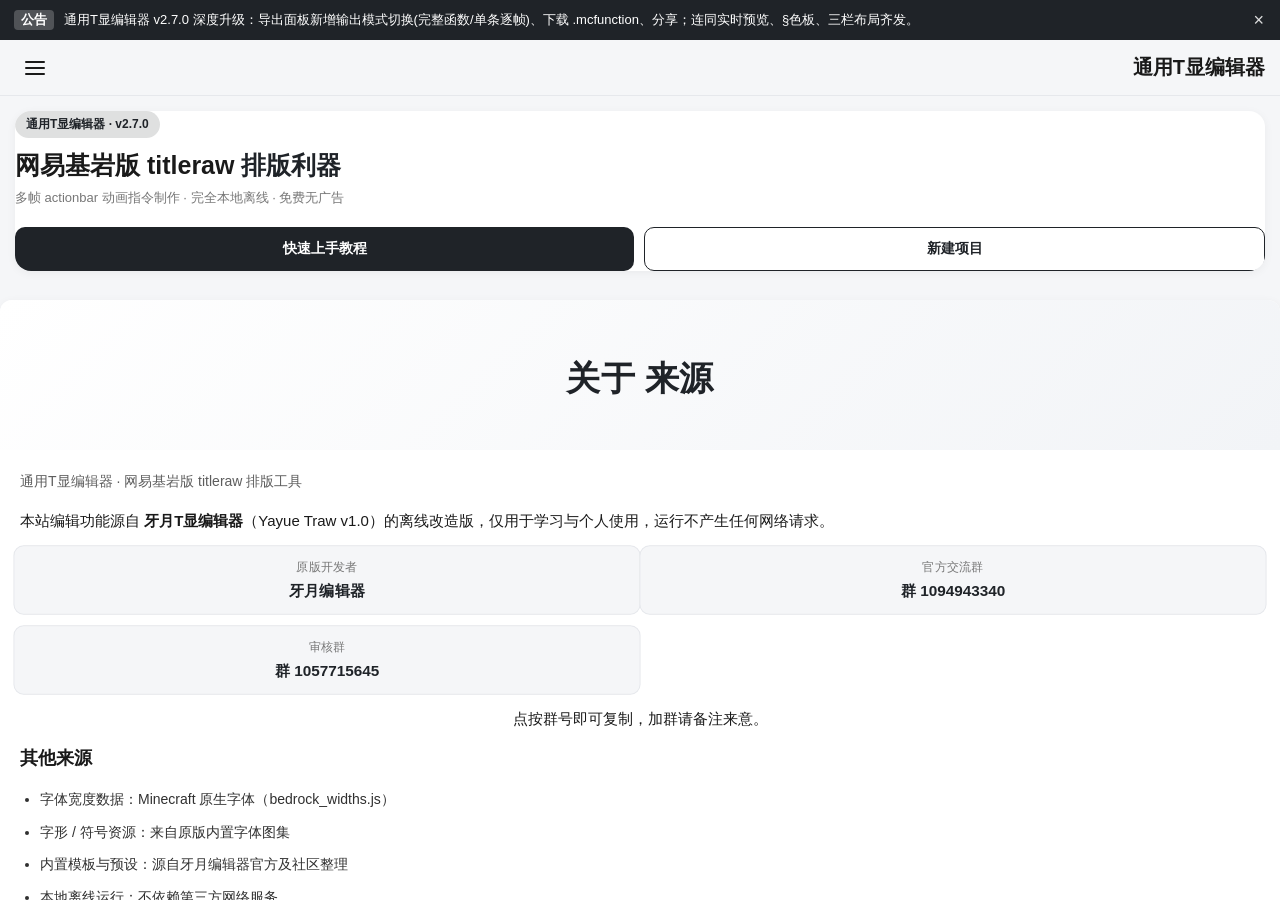
==== commit 94da381d: "v2.7.0: 导出能力增强-导出面板新增输出模式切换(完整函数/单条逐帧)、下载.mcfunction、分享(Web Share/复制兜底)" ====
--- a/index.html
+++ b/index.html
@@ -1,4 +1,4 @@
-<!DOCTYPE html><html lang="zh-CN"><head><meta charset="UTF-8"><meta name="viewport" content="width=device-width,initial-scale=1,maximum-scale=1,user-scalable=no,viewport-fit=cover"><title>通用T显编辑器 · 网易基岩版 titleraw 排版工具</title><script>var editorTheme=null;try{editorTheme=localStorage.getItem("editor_theme")}catch(err){}"dark"===editorTheme&&document.documentElement.classList.add("dark-theme");var savedColor=null;try{savedColor=localStorage.getItem("editor_color")}catch(err){}savedColor&&document.documentElement.style.setProperty("--accent-color",savedColor);document.addEventListener("click",function(e){var t=e.target.closest("[data-switch-view]");if(t){var v=t.getAttribute("data-switch-view");document.querySelectorAll(".app-tabbar .tab-item").forEach(function(i){i.classList.toggle("active",i.getAttribute("data-target")===v)});var sec=document.getElementById(v);sec&&(document.querySelectorAll(".view-section").forEach(function(n){n.classList.remove("active")}),sec.classList.add("active"))}})</script><link rel="preload" as="script" href="data/bedrock_widths.js?v=2.6.0"><link rel="stylesheet" href="css/style.css?v=2.6.0"><link rel="stylesheet" href="css/workshop.css?v=2.6.0"><link rel="stylesheet" href="css/ed-style.css?v=2.6.0"><link rel="icon" href="favicon.ico" type="image/x-icon"><link rel="icon" type="image/png" sizes="192x192" href="icon-192.png"><link rel="apple-touch-icon" href="icon-192.png"><link rel="manifest" href="manifest.json"><meta name="theme-color" content="#1f2328"><meta name="description" content="网易基岩版 titleraw actionbar 多帧动画指令编辑工具：可视化排版、积木效果、一键导出 mcfunction，完全本地离线、免费无广告。"><meta name="keywords" content="T显编辑器,titleraw,基岩版,网易,mcfunction,行动栏,指令生成器,MC工具"><meta property="og:title" content="通用T显编辑器"><meta property="og:description" content="网易基岩版 titleraw actionbar 多帧动画指令制作工具，可视化排版、一键导出，完全本地离线。"><meta property="og:type" content="website"><script src="js/anime.min.js?v=2.6.0" defer></script><script src="js/anim.js?v=2.6.0" defer></script><script src="js/edx.js?v=2.6.0" defer></script></head><body><div id="splash"><div class="splash-inner"><div class="splash-spinner"></div><div class="splash-text">资源加载中…</div></div></div><div class="announce-bar" id="announce-bar"><span class="announce-tag">公告</span><span class="announce-text">通用T显编辑器 v2.6.0 深度升级：布局重构为「工程台·三栏」——预览画布与属性面板并排，时间轴置底，可一键切回经典布局。</span><button class="announce-close" id="announce-close" aria-label="关闭">&times;</button></div><header class="app-header"><div class="header-icon" id="btn-menu"><svg xmlns="http://www.w3.org/2000/svg" width="24" height="24" viewBox="0 0 24 24" fill="none" stroke="currentColor" stroke-width="2" stroke-linecap="round" stroke-linejoin="round"><line x1="3" y1="12" x2="21" y2="12"></line><line x1="3" y1="6" x2="21" y2="6"></line><line x1="3" y1="18" x2="21" y2="18"></line></svg></div><div class="header-title" data-switch-view="view-home" role="link" tabindex="0" title="回到主页">通用T显编辑器</div></header><main class="app-main"><div id="view-home" class="view-section active"><div class="post-list"><div class="post-card hero-card"><div class="hero-badge">通用T显编辑器 &middot; v2.6.0</div><h1 class="hero-title">网易基岩版 titleraw <span>排版利器</span></h1><p class="hero-sub">多帧 actionbar 动画指令制作 &#183; 完全本地离线 &#183; 免费无广告</p><div class="hero-cta"><button class="hero-btn" data-switch-view="view-tutorial">快速上手教程</button><button class="hero-btn ghost" id="hero-create" type="button">新建项目</button></div></div></div><div class="post-card about-card anim-rise" id="about-card"><div class="post-header"><h1>关于 <span class="highlight">来源</span></h1></div><div class="post-body"><p class="post-date">通用T显编辑器 &middot; 网易基岩版 titleraw 排版工具</p><p>本站编辑功能源自 <strong>牙月T显编辑器</strong>（Yayue Traw v1.0）的离线改造版，仅用于学习与个人使用，运行不产生任何网络请求。</p><div class="about-grid"><div class="about-item"><div class="about-label">原版开发者</div><div class="about-value">牙月编辑器</div></div><div class="about-item"><div class="about-label">官方交流群</div><div class="about-value" id="yayue-qqgroup">群&nbsp;1094943340</div></div><div class="about-item"><div class="about-label">审核群</div><div class="about-value" id="yayue-audit">群&nbsp;1057715645</div></div></div><p class="about-tip">点按群号即可复制，加群请备注来意。</p><p class="sub-title">其他来源</p><ul><li>字体宽度数据：Minecraft 原生字体（bedrock_widths.js）</li><li>字形 / 符号资源：来自原版内置字体图集</li><li>内置模板与预设：源自牙月编辑器官方及社区整理</li><li>本地离线运行：不依赖第三方网络服务</li></ul></div></div></div><div id="view-teditor" class="view-section"><div class="post-list"><div class="post-card hero-card te-hero"><div class="hero-badge">通用T显编辑器</div><h1 class="hero-title">网易基岩版 titleraw <span>编辑器</span></h1><p class="hero-sub">多帧 actionbar 动画指令排版 &#183; 可视化编辑 &#183; 完全本地离线 &#183; 免费无广告</p></div><div class="home-section-title">开始创作</div><div class="tool-grid" id="teditor-grid"><button type="button" class="tool-card" data-act="new"><span class="te-ic" style="background:linear-gradient(135deg,#fb7299,#ff8fb1)"><svg viewBox="0 0 24 24" fill="none" stroke="currentColor" stroke-width="1.8" stroke-linecap="round" stroke-linejoin="round"><path d="M12 2l1 4 4 1-3 3 1 4-3-2-3 2 1-4-3-3 4-1 1-4z"/></svg></span><span class="tool-txt"><span class="tool-title">新建项目</span><span class="tool-sub">创建一个空白排版</span></span></button><button type="button" class="tool-card" data-act="project"><span class="te-ic" style="background:linear-gradient(135deg,#667eea,#4fb8ff)"><svg viewBox="0 0 24 24" fill="none" stroke="currentColor" stroke-width="1.8" stroke-linecap="round" stroke-linejoin="round"><path d="M3 6a2 2 0 0 1 2-2h4l3 3h7a2 2 0 0 1 2 2v9a2 2 0 0 1-2 2H5a2 2 0 0 1-2-2V6z"/></svg></span><span class="tool-txt"><span class="tool-title">我的项目</span><span class="tool-sub">打开已保存的作品</span></span></button><button type="button" class="tool-card" data-act="template"><span class="te-ic" style="background:linear-gradient(135deg,#43e79b,#38f9d7)"><svg viewBox="0 0 24 24" fill="none" stroke="currentColor" stroke-width="1.8" stroke-linecap="round" stroke-linejoin="round"><path d="M12 3l9 5-9 5-9-5 9-5zM3 13l9 5 9-5"/></svg></span><span class="tool-txt"><span class="tool-title">标题模板</span><span class="tool-sub">内置多个实例模板</span></span></button><button type="button" class="tool-card" data-act="tutorial"><span class="te-ic" style="background:linear-gradient(135deg,#30cfd0,#00b8d9)"><svg viewBox="0 0 24 24" fill="none" stroke="currentColor" stroke-width="1.8" stroke-linecap="round" stroke-linejoin="round"><path d="M5 3h13a1 1 0 0 1 1 1v15a1 1 0 0 1-1 1H5a2 2 0 0 1-2-2V5a2 2 0 0 1 2-2zM8 3v9l3-2 3 2V3"/></svg></span><span class="tool-txt"><span class="tool-title">交互教程</span><span class="tool-sub">手把手图文引导</span></span></button><button type="button" class="tool-card" data-open-url="presets_viewer.html" data-act="preset"><span class="te-ic" style="background:linear-gradient(135deg,#f7b733,#fc8721)"><svg viewBox="0 0 24 24" fill="none" stroke="currentColor" stroke-width="1.8" stroke-linecap="round" stroke-linejoin="round"><path d="M12 2l9 5-9 5-9-5 9-5zM3 12l9 5 9-5M12 12v10"/></svg></span><span class="tool-txt"><span class="tool-title">预设指令中心</span><span class="tool-sub">撤离/菜单/商店预设</span></span></button><button type="button" class="tool-card" data-act="about"><span class="te-ic" style="background:linear-gradient(135deg,#4facfe,#00c6fb)"><svg viewBox="0 0 24 24" fill="none" stroke="currentColor" stroke-width="1.8" stroke-linecap="round" stroke-linejoin="round"><path d="M12 22a10 10 0 1 0 0-20 10 10 0 0 0 0 20zM12 8h.01M12 12v4"/></svg></span><span class="tool-txt"><span class="tool-title">关于 / 帮助</span><span class="tool-sub">开发者与帮助</span></span></button></div></div></div><div id="view-tutorial" class="view-section"><div class="section-header tutorial-section-title"><div><h2>交互教程</h2><p>选择一个教程，跟着弹窗一步步实际操作，完成当前步骤后自动继续。</p></div></div><div class="tutorial-grid" id="tutorial-grid"></div></div><div id="view-project" class="view-section"><div class="project-list"></div></div><div id="view-template" class="view-section"><div class="element-grid" id="templates-grid"></div></div><div id="view-workshop" class="view-section ws-page">
+<!DOCTYPE html><html lang="zh-CN"><head><meta charset="UTF-8"><meta name="viewport" content="width=device-width,initial-scale=1,maximum-scale=1,user-scalable=no,viewport-fit=cover"><title>通用T显编辑器 · 网易基岩版 titleraw 排版工具</title><script>var editorTheme=null;try{editorTheme=localStorage.getItem("editor_theme")}catch(err){}"dark"===editorTheme&&document.documentElement.classList.add("dark-theme");var savedColor=null;try{savedColor=localStorage.getItem("editor_color")}catch(err){}savedColor&&document.documentElement.style.setProperty("--accent-color",savedColor);document.addEventListener("click",function(e){var t=e.target.closest("[data-switch-view]");if(t){var v=t.getAttribute("data-switch-view");document.querySelectorAll(".app-tabbar .tab-item").forEach(function(i){i.classList.toggle("active",i.getAttribute("data-target")===v)});var sec=document.getElementById(v);sec&&(document.querySelectorAll(".view-section").forEach(function(n){n.classList.remove("active")}),sec.classList.add("active"))}})</script><link rel="preload" as="script" href="data/bedrock_widths.js?v=2.7.0"><link rel="stylesheet" href="css/style.css?v=2.7.0"><link rel="stylesheet" href="css/workshop.css?v=2.7.0"><link rel="stylesheet" href="css/ed-style.css?v=2.7.0"><link rel="icon" href="favicon.ico" type="image/x-icon"><link rel="icon" type="image/png" sizes="192x192" href="icon-192.png"><link rel="apple-touch-icon" href="icon-192.png"><link rel="manifest" href="manifest.json"><meta name="theme-color" content="#1f2328"><meta name="description" content="网易基岩版 titleraw actionbar 多帧动画指令编辑工具：可视化排版、积木效果、一键导出 mcfunction，完全本地离线、免费无广告。"><meta name="keywords" content="T显编辑器,titleraw,基岩版,网易,mcfunction,行动栏,指令生成器,MC工具"><meta property="og:title" content="通用T显编辑器"><meta property="og:description" content="网易基岩版 titleraw actionbar 多帧动画指令制作工具，可视化排版、一键导出，完全本地离线。"><meta property="og:type" content="website"><script src="js/anime.min.js?v=2.7.0" defer></script><script src="js/anim.js?v=2.7.0" defer></script><script src="js/edx.js?v=2.7.0" defer></script></head><body><div id="splash"><div class="splash-inner"><div class="splash-spinner"></div><div class="splash-text">资源加载中…</div></div></div><div class="announce-bar" id="announce-bar"><span class="announce-tag">公告</span><span class="announce-text">通用T显编辑器 v2.7.0 深度升级：导出面板新增输出模式切换(完整函数/单条逐帧)、下载 .mcfunction、分享；连同实时预览、§色板、三栏布局齐发。</span><button class="announce-close" id="announce-close" aria-label="关闭">&times;</button></div><header class="app-header"><div class="header-icon" id="btn-menu"><svg xmlns="http://www.w3.org/2000/svg" width="24" height="24" viewBox="0 0 24 24" fill="none" stroke="currentColor" stroke-width="2" stroke-linecap="round" stroke-linejoin="round"><line x1="3" y1="12" x2="21" y2="12"></line><line x1="3" y1="6" x2="21" y2="6"></line><line x1="3" y1="18" x2="21" y2="18"></line></svg></div><div class="header-title" data-switch-view="view-home" role="link" tabindex="0" title="回到主页">通用T显编辑器</div></header><main class="app-main"><div id="view-home" class="view-section active"><div class="post-list"><div class="post-card hero-card"><div class="hero-badge">通用T显编辑器 &middot; v2.7.0</div><h1 class="hero-title">网易基岩版 titleraw <span>排版利器</span></h1><p class="hero-sub">多帧 actionbar 动画指令制作 &#183; 完全本地离线 &#183; 免费无广告</p><div class="hero-cta"><button class="hero-btn" data-switch-view="view-tutorial">快速上手教程</button><button class="hero-btn ghost" id="hero-create" type="button">新建项目</button></div></div></div><div class="post-card about-card anim-rise" id="about-card"><div class="post-header"><h1>关于 <span class="highlight">来源</span></h1></div><div class="post-body"><p class="post-date">通用T显编辑器 &middot; 网易基岩版 titleraw 排版工具</p><p>本站编辑功能源自 <strong>牙月T显编辑器</strong>（Yayue Traw v1.0）的离线改造版，仅用于学习与个人使用，运行不产生任何网络请求。</p><div class="about-grid"><div class="about-item"><div class="about-label">原版开发者</div><div class="about-value">牙月编辑器</div></div><div class="about-item"><div class="about-label">官方交流群</div><div class="about-value" id="yayue-qqgroup">群&nbsp;1094943340</div></div><div class="about-item"><div class="about-label">审核群</div><div class="about-value" id="yayue-audit">群&nbsp;1057715645</div></div></div><p class="about-tip">点按群号即可复制，加群请备注来意。</p><p class="sub-title">其他来源</p><ul><li>字体宽度数据：Minecraft 原生字体（bedrock_widths.js）</li><li>字形 / 符号资源：来自原版内置字体图集</li><li>内置模板与预设：源自牙月编辑器官方及社区整理</li><li>本地离线运行：不依赖第三方网络服务</li></ul></div></div></div><div id="view-teditor" class="view-section"><div class="post-list"><div class="post-card hero-card te-hero"><div class="hero-badge">通用T显编辑器</div><h1 class="hero-title">网易基岩版 titleraw <span>编辑器</span></h1><p class="hero-sub">多帧 actionbar 动画指令排版 &#183; 可视化编辑 &#183; 完全本地离线 &#183; 免费无广告</p></div><div class="home-section-title">开始创作</div><div class="tool-grid" id="teditor-grid"><button type="button" class="tool-card" data-act="new"><span class="te-ic" style="background:linear-gradient(135deg,#fb7299,#ff8fb1)"><svg viewBox="0 0 24 24" fill="none" stroke="currentColor" stroke-width="1.8" stroke-linecap="round" stroke-linejoin="round"><path d="M12 2l1 4 4 1-3 3 1 4-3-2-3 2 1-4-3-3 4-1 1-4z"/></svg></span><span class="tool-txt"><span class="tool-title">新建项目</span><span class="tool-sub">创建一个空白排版</span></span></button><button type="button" class="tool-card" data-act="project"><span class="te-ic" style="background:linear-gradient(135deg,#667eea,#4fb8ff)"><svg viewBox="0 0 24 24" fill="none" stroke="currentColor" stroke-width="1.8" stroke-linecap="round" stroke-linejoin="round"><path d="M3 6a2 2 0 0 1 2-2h4l3 3h7a2 2 0 0 1 2 2v9a2 2 0 0 1-2 2H5a2 2 0 0 1-2-2V6z"/></svg></span><span class="tool-txt"><span class="tool-title">我的项目</span><span class="tool-sub">打开已保存的作品</span></span></button><button type="button" class="tool-card" data-act="template"><span class="te-ic" style="background:linear-gradient(135deg,#43e79b,#38f9d7)"><svg viewBox="0 0 24 24" fill="none" stroke="currentColor" stroke-width="1.8" stroke-linecap="round" stroke-linejoin="round"><path d="M12 3l9 5-9 5-9-5 9-5zM3 13l9 5 9-5"/></svg></span><span class="tool-txt"><span class="tool-title">标题模板</span><span class="tool-sub">内置多个实例模板</span></span></button><button type="button" class="tool-card" data-act="tutorial"><span class="te-ic" style="background:linear-gradient(135deg,#30cfd0,#00b8d9)"><svg viewBox="0 0 24 24" fill="none" stroke="currentColor" stroke-width="1.8" stroke-linecap="round" stroke-linejoin="round"><path d="M5 3h13a1 1 0 0 1 1 1v15a1 1 0 0 1-1 1H5a2 2 0 0 1-2-2V5a2 2 0 0 1 2-2zM8 3v9l3-2 3 2V3"/></svg></span><span class="tool-txt"><span class="tool-title">交互教程</span><span class="tool-sub">手把手图文引导</span></span></button><button type="button" class="tool-card" data-open-url="presets_viewer.html" data-act="preset"><span class="te-ic" style="background:linear-gradient(135deg,#f7b733,#fc8721)"><svg viewBox="0 0 24 24" fill="none" stroke="currentColor" stroke-width="1.8" stroke-linecap="round" stroke-linejoin="round"><path d="M12 2l9 5-9 5-9-5 9-5zM3 12l9 5 9-5M12 12v10"/></svg></span><span class="tool-txt"><span class="tool-title">预设指令中心</span><span class="tool-sub">撤离/菜单/商店预设</span></span></button><button type="button" class="tool-card" data-act="about"><span class="te-ic" style="background:linear-gradient(135deg,#4facfe,#00c6fb)"><svg viewBox="0 0 24 24" fill="none" stroke="currentColor" stroke-width="1.8" stroke-linecap="round" stroke-linejoin="round"><path d="M12 22a10 10 0 1 0 0-20 10 10 0 0 0 0 20zM12 8h.01M12 12v4"/></svg></span><span class="tool-txt"><span class="tool-title">关于 / 帮助</span><span class="tool-sub">开发者与帮助</span></span></button></div></div></div><div id="view-tutorial" class="view-section"><div class="section-header tutorial-section-title"><div><h2>交互教程</h2><p>选择一个教程，跟着弹窗一步步实际操作，完成当前步骤后自动继续。</p></div></div><div class="tutorial-grid" id="tutorial-grid"></div></div><div id="view-project" class="view-section"><div class="project-list"></div></div><div id="view-template" class="view-section"><div class="element-grid" id="templates-grid"></div></div><div id="view-workshop" class="view-section ws-page">
 <div class="ws-head"><h2>指令工坊</h2><p>常用基岩版指令快捷工具</p></div>
 <div class="segmented-control ws-tabs" id="ws-tabs">
 <div class="seg-item active" data-wpanel="give">给予</div>
@@ -40,7 +40,7 @@
 </div>
 
 
-</div></main><nav class="app-tabbar"><div class="tab-item active" data-target="view-home"><svg class="icon-outline" xmlns="http://www.w3.org/2000/svg" width="30" height="30" viewBox="0 0 24 24" fill="none" stroke="currentColor" stroke-width="1" stroke-linecap="round" stroke-linejoin="round"><path d="M9 21H4v-11L12 3l8 7v11h-5v-6a3 3 0 0 0-6 0v6z"/></svg> <svg class="icon-solid" xmlns="http://www.w3.org/2000/svg" width="30" height="30" viewBox="0 0 24 24" fill="currentColor"><path d="M9 21H4v-11L12 3l8 7v11h-5v-6a3 3 0 0 0-6 0v6z"/></svg> <span>主页</span></div><div class="tab-item" data-target="view-tutorial"><svg class="icon-outline" xmlns="http://www.w3.org/2000/svg" width="30" height="30" viewBox="0 0 24 24" fill="none" stroke="currentColor" stroke-width="1" stroke-linecap="round" stroke-linejoin="round"><path d="M9 18h6"/><path d="M10 21h4"/><path d="M12 2a7 7 0 0 0-7 7c0 2 1 3.9 2.5 5.1.5.4 1.5 1.4 1.5 2.9v1h6v-1c0-1.5 1-2.5 1.5-2.9A7 7 0 0 0 12 2z"/><path d="M12 14v.01"/><path d="M10.5 9a1.5 1.5 0 0 1 3 0c0 1-1.5 1.5-1.5 2.5"/></svg> <svg class="icon-solid" xmlns="http://www.w3.org/2000/svg" width="30" height="30" viewBox="0 0 24 24" fill="currentColor"><mask id="hole-bulb"><rect width="24" height="24" fill="white"/><path d="M10.5 9a1.5 1.5 0 0 1 3 0c0 1-1.5 1.5-1.5 2.5" fill="none" stroke="black" stroke-width="1.5" stroke-linecap="round"/><circle cx="12" cy="14" r="1.2" fill="black"/></mask><path d="M12 2a7 7 0 0 0-7 7c0 2 1 3.9 2.5 5.1.5.4 1.5 1.4 1.5 2.9v1h6v-1c0-1.5 1-2.5 1.5-2.9A7 7 0 0 0 12 2z" mask="url(#hole-bulb)"/><path d="M9 18h6v1.5H9z"/><path d="M10 20.5h4v1a2 2 0 0 1-4 0z"/></svg> <span>教程</span></div><div class="tab-item center-add" id="btn-create"><div class="add-btn"><svg xmlns="http://www.w3.org/2000/svg" width="32" height="32" viewBox="0 0 24 24" fill="none" stroke="var(--text-main)" stroke-width="1" stroke-linecap="round" stroke-linejoin="round"><line x1="12" y1="5" x2="12" y2="19"></line><line x1="5" y1="12" x2="19" y2="12"></line></svg></div></div><div class="tab-item" data-target="view-project"><svg class="icon-outline" xmlns="http://www.w3.org/2000/svg" width="30" height="30" viewBox="0 0 24 24" fill="none" stroke="currentColor" stroke-width="1" stroke-linecap="round" stroke-linejoin="round"><rect x="3" y="3" width="18" height="18" rx="4" ry="4"/><rect x="8" y="8" width="6" height="6"/><circle cx="15" cy="15" r="3.5"/></svg> <svg class="icon-solid" xmlns="http://www.w3.org/2000/svg" width="30" height="30" viewBox="0 0 24 24" fill="currentColor"><mask id="hole-project"><rect width="24" height="24" fill="white"/><rect x="8" y="8" width="6" height="6" fill="none" stroke="black" stroke-width="1.5"/><circle cx="15" cy="15" r="4.5" fill="white" stroke="none"/><circle cx="15" cy="15" r="3.5" fill="none" stroke="black" stroke-width="1.5"/></mask><rect x="3" y="3" width="18" height="18" rx="4" ry="4" mask="url(#hole-project)"/></svg> <span>项目</span></div><div class="tab-item" data-target="view-template"><svg class="icon-outline" xmlns="http://www.w3.org/2000/svg" width="30" height="30" viewBox="0 0 24 24" fill="none" stroke="currentColor" stroke-width="1" stroke-linecap="round" stroke-linejoin="round"><path d="M10 4L3 16h14L10 4z"></path><circle cx="16" cy="16" r="5"></circle></svg> <svg class="icon-solid" xmlns="http://www.w3.org/2000/svg" width="30" height="30" viewBox="0 0 24 24" fill="currentColor"><mask id="hole-template"><rect width="24" height="24" fill="white"/><circle cx="16" cy="16" r="6" fill="black"/></mask><path d="M10 4L3 16h14L10 4z" mask="url(#hole-template)"/><circle cx="16" cy="16" r="4.5"/></svg> <span>模板</span></div></nav><div class="batch-action-bar" id="batch-action-bar"><div class="batch-left"><div id="btn-close-batch" class="action-icon-btn"><svg xmlns="http://www.w3.org/2000/svg" width="24" height="24" viewBox="0 0 24 24" fill="none" stroke="currentColor" stroke-width="2" stroke-linecap="round" stroke-linejoin="round"><line x1="18" y1="6" x2="6" y2="18"></line><line x1="6" y1="6" x2="18" y2="18"></line></svg></div><span id="batch-count-text">已选择 1 个项目</span><div id="btn-batch-select-all" class="action-icon-btn" style="margin-left:5px"><svg xmlns="http://www.w3.org/2000/svg" width="20" height="20" viewBox="0 0 24 24" fill="none" stroke="currentColor" stroke-width="2" stroke-linecap="round" stroke-linejoin="round"><path d="M9 11l3 3L22 4"></path><path d="M21 12v7a2 2 0 0 1-2 2H5a2 2 0 0 1-2-2V5a2 2 0 0 1 2-2h11"></path></svg></div></div><div class="batch-right"><div id="btn-batch-delete" class="action-icon-btn"><svg xmlns="http://www.w3.org/2000/svg" width="24" height="24" viewBox="0 0 24 24" fill="none" stroke="currentColor" stroke-width="2" stroke-linecap="round" stroke-linejoin="round"><polyline points="3 6 5 6 21 6"></polyline><path d="M19 6v14a2 2 0 0 1-2 2H7a2 2 0 0 1-2-2V6m3 0V4a2 2 0 0 1 2-2h4a2 2 0 0 1 2 2v2"></path><line x1="10" y1="11" x2="10" y2="17"></line><line x1="14" y1="11" x2="14" y2="17"></line></svg></div><div id="btn-batch-copy" class="action-icon-btn"><svg xmlns="http://www.w3.org/2000/svg" width="24" height="24" viewBox="0 0 24 24" fill="none" stroke="currentColor" stroke-width="2" stroke-linecap="round" stroke-linejoin="round"><rect x="9" y="9" width="13" height="13" rx="2" ry="2"></rect><path d="M5 15H4a2 2 0 0 1-2-2V4a2 2 0 0 1 2-2h9a2 2 0 0 1 2 2v1"></path></svg></div><div id="btn-batch-share" class="action-icon-btn"><svg xmlns="http://www.w3.org/2000/svg" width="24" height="24" viewBox="0 0 24 24" fill="none" stroke="currentColor" stroke-width="2" stroke-linecap="round" stroke-linejoin="round"><path d="M4 12v8a2 2 0 0 0 2 2h12a2 2 0 0 0 2-2v-8"></path><polyline points="16 6 12 2 8 6"></polyline><line x1="12" y1="2" x2="12" y2="15"></line></svg></div></div></div><div class="overlay" id="sidebar-overlay"></div><div class="sidebar" id="sidebar"><div class="sidebar-header"><h2 class="nav-title">功能</h2><button id="nav-close" class="nav-close" aria-label="关闭" type="button">&times;</button></div><div class="sidebar-content" id="sidebar-content"><div class="nav-group"><div class="nav-group-label">搜索</div><div class="global-search" id="global-search"><span class="gs-icon" aria-hidden="true"><svg viewBox="0 0 24 24" fill="none" stroke="currentColor" stroke-width="2" stroke-linecap="round" stroke-linejoin="round"><circle cx="11" cy="11" r="7"></circle><line x1="21" y1="21" x2="16.65" y2="16.65"></line></svg></span><input id="global-q" class="global-q" type="search" placeholder="站内搜索：工具、模板、预设、教程" autocomplete="off"><button class="gs-clear" id="gs-clear" aria-label="清空">&times;</button><div class="gs-drop" id="gs-drop"></div></div></div><div class="nav-group"><div class="nav-group-label">功能</div><div class="nav-grid"><div class="fn-card" data-g="g1" data-nav="editor" title="通用编辑器页面" role="button" tabindex="0"><span class="fn-ic"><svg viewBox="0 0 24 24" fill="none" stroke="currentColor" stroke-width="1.8" stroke-linecap="round" stroke-linejoin="round" aria-hidden="true"><path d="M4 7h16M4 12h10M4 17h7"/></svg></span><span class="fn-title">T显编辑器</span></div><div class="fn-card" data-g="g2" data-nav="workshop" title="give / execute 生成" role="button" tabindex="0"><span class="fn-ic"><svg viewBox="0 0 24 24" fill="none" stroke="currentColor" stroke-width="1.8" stroke-linecap="round" stroke-linejoin="round" aria-hidden="true"><path d="M21 12a9 9 0 1 1-18 0 9 9 0 0 1 18 0zM8.5 13l2 2 5-5"/></svg></span><span class="fn-title">指令工坊</span></div><div class="fn-card" data-g="g3" data-nav="preset" data-open-url="presets_viewer.html" title="撤离 / 菜单 / 商店" role="button" tabindex="0"><span class="fn-ic"><svg viewBox="0 0 24 24" fill="none" stroke="currentColor" stroke-width="1.8" stroke-linecap="round" stroke-linejoin="round" aria-hidden="true"><path d="M12 2l9 5-9 5-9-5 9-5zM3 12l9 5 9-5M12 12v10"/></svg></span><span class="fn-title">预设指令中心</span></div><div class="fn-card" data-g="g4" data-nav="fuhao" title="5.4 万字形 · 点击复制" role="button" tabindex="0"><span class="fn-ic"><svg viewBox="0 0 24 24" fill="none" stroke="currentColor" stroke-width="1.8" stroke-linecap="round" stroke-linejoin="round" aria-hidden="true"><path d="M4 9h16M4 15h16M10 3L8 21M16 3l-2 18"/></svg></span><span class="fn-title">字形符号库</span></div><div class="fn-card" data-g="g2" data-nav="more" title="337 个综合站点 · 53 个分类" role="button" tabindex="0"><span class="fn-ic"><svg viewBox="0 0 24 24" fill="none" stroke="currentColor" stroke-width="1.8" stroke-linecap="round" stroke-linejoin="round" aria-hidden="true"><path d="M4 6h16M4 12h16M4 18h10"/></svg></span><span class="fn-title">更多网站</span></div><div class="fn-card" data-g="g3" data-nav="sites" title="MC 工具站导航" role="button" tabindex="0"><span class="fn-ic"><svg viewBox="0 0 24 24" fill="none" stroke="currentColor" stroke-width="1.8" stroke-linecap="round" stroke-linejoin="round" aria-hidden="true"><path d="M21 12a9 9 0 1 1-18 0 9 9 0 0 1 18 0zM3 12h18M12 3a15 15 0 0 1 0 18M12 3a15 15 0 0 0 0 18"/></svg></span><span class="fn-title">网站导航</span></div><div class="fn-card" data-g="g5" data-nav="changelog" title="版本变更记录" role="button" tabindex="0"><span class="fn-ic"><svg viewBox="0 0 24 24" fill="none" stroke="currentColor" stroke-width="1.8" stroke-linecap="round" stroke-linejoin="round" aria-hidden="true"><path d="M21 12a9 9 0 1 1-18 0 9 9 0 0 1 18 0zM12 7v5l3 2"/></svg></span><span class="fn-title">更新日志</span></div></div></div></div><div class="nav-group"><div class="nav-group-label">设置</div><div class="settings-card"><div class="set-row"><span class="set-label">项目排序</span><div class="segmented-control set-seg"><div class="seg-item active">按日期排序</div><div class="seg-item">按名称排序</div></div></div><div class="set-row"><span class="set-label">界面主题</span><div class="segmented-control set-seg" id="theme-toggle"><div class="seg-item active" data-theme="light">浅色</div><div class="seg-item" data-theme="dark">深色</div></div></div><div class="set-row"><span class="set-label">主题颜色</span><div class="color-picker set-colors" id="color-picker"><div class="color-dot active x-color-dot-pink" data-color="#fb7299"></div><div class="color-dot x-color-dot-green" data-color="#11d78f"></div><div class="color-dot x-color-dot-blue" data-color="#2196F3"></div><div class="color-dot x-color-dot-purple" data-color="#9C27B0"></div><div class="color-dot x-color-dot-orange" data-color="#FF9800"></div></div></div></div></div></div><div class="overlay" id="create-overlay"></div><div class="bottom-sheet" id="create-sheet"><div class="sheet-content"><div class="segmented-control dark-mode" id="create-tabs"><div class="seg-item active" data-target="create-view-project">项目</div><div class="seg-item" data-target="create-view-import">导入</div></div><div id="create-view-project" class="create-view active"><div class="input-row"><input id="new-project-name" value="新项目 1"> <span class="clear-btn">⊗</span></div><div class="dropdown-row"><label>垫板底色</label><div class="dropdown-val"><input type="color" id="proj-bg-color" value="#2c3e30" class="color-input"></div></div><div class="dropdown-row"><label>网格线颜色</label><div class="dropdown-val"><input type="color" id="proj-grid-color" value="#3a5442" class="color-input"></div></div><div class="dropdown-row"><label>网格大小 (px)</label><div class="dropdown-val"><input type="number" id="proj-grid-size" value="8" min="1" class="number-input"></div></div><div class="create-action"><button class="btn-submit">创建项目</button></div></div><div id="create-view-import" class="create-view" style="display:none"><div style="margin-bottom:15px;color:var(--text-sub);font-size:13px">请粘贴包含 rawtext 的单段指令或项目 JSON：<br>(不支持多段指令或纯文本导入)</div><textarea id="import-textarea" class="x-import-textarea" placeholder="在此粘贴内容..."></textarea><div class="create-action"><button class="btn-submit" id="btn-submit-import" style="color:var(--accent-color)">确认导入</button></div></div></div><div class="sheet-close" id="btn-close-create"><svg xmlns="http://www.w3.org/2000/svg" width="24" height="24" viewBox="0 0 24 24" fill="none" stroke="currentColor" stroke-width="2" stroke-linecap="round" stroke-linejoin="round"><line x1="18" y1="6" x2="6" y2="18"></line><line x1="6" y1="6" x2="18" y2="18"></line></svg></div></div><div id="view-editor" class="view-editor"><header class="editor-header"><div class="header-icon" id="btn-editor-back"><svg xmlns="http://www.w3.org/2000/svg" width="24" height="24" viewBox="0 0 24 24" fill="none" stroke="currentColor" stroke-width="2" stroke-linecap="round" stroke-linejoin="round"><line x1="19" y1="12" x2="5" y2="12"></line><polyline points="12 19 5 12 12 5"></polyline></svg></div><input class="editor-title-input" value="新项目 65"><div class="header-actions" id="header-actions-normal"><div class="header-icon" id="btn-editor-settings" data-ui-action="toggle-editor-settings"><svg xmlns="http://www.w3.org/2000/svg" width="22" height="22" viewBox="0 0 24 24" fill="none" stroke="currentColor" stroke-width="2" stroke-linecap="round" stroke-linejoin="round"><circle cx="12" cy="12" r="3"></circle><path d="M19.4 15a1.65 1.65 0 0 0 .33 1.82l.06.06a2 2 0 0 1 0 2.83 2 2 0 0 1-2.83 0l-.06-.06a1.65 1.65 0 0 0-1.82-.33 1.65 1.65 0 0 0-1 1.51V21a2 2 0 0 1-2 2 2 2 0 0 1-2-2v-.09A1.65 1.65 0 0 0 9 19.4a1.65 1.65 0 0 0-1.82.33l-.06.06a2 2 0 0 1-2.83 0 2 2 0 0 1 0-2.83l.06-.06a1.65 1.65 0 0 0 .33-1.82 1.65 1.65 0 0 0-1.51-1H3a2 2 0 0 1-2-2 2 2 0 0 1 2-2h.09A1.65 1.65 0 0 0 4.6 9a1.65 1.65 0 0 0-.33-1.82l-.06-.06a2 2 0 0 1 0-2.83 2 2 0 0 1 2.83 0l.06.06a1.65 1.65 0 0 0 1.82.33H9a1.65 1.65 0 0 0 1-1.51V3a2 2 0 0 1 2-2 2 2 0 0 1 2 2v.09a1.65 1.65 0 0 0 1 1.51 1.65 1.65 0 0 0 1.82-.33l.06-.06a2 2 0 0 1 2.83 0 2 2 0 0 1 0 2.83l-.06.06a1.65 1.65 0 0 0-.33 1.82V9a1.65 1.65 0 0 0 1.51 1H21a2 2 0 0 1 2 2 2 2 0 0 1-2 2h-.09a1.65 1.65 0 0 0-1.51 1z"></path></svg></div><div class="header-icon" id="btn-export" data-ui-action="open-export-sheet"><svg xmlns="http://www.w3.org/2000/svg" width="22" height="22" viewBox="0 0 24 24" fill="none" stroke="currentColor" stroke-width="2" stroke-linecap="round" stroke-linejoin="round"><path d="M21 15v4a2 2 0 0 1-2 2H5a2 2 0 0 1-2-2v-4"></path><polyline points="17 8 12 3 7 8"></polyline><line x1="12" y1="3" x2="12" y2="15"></line></svg></div></div><div class="header-actions u-hidden" id="header-actions-edit"><div class="header-icon u-icon-danger" id="btn-delete-layer"><svg xmlns="http://www.w3.org/2000/svg" width="22" height="22" viewBox="0 0 24 24" fill="none" stroke="currentColor" stroke-width="2" stroke-linecap="round" stroke-linejoin="round"><polyline points="3 6 5 6 21 6"></polyline><path d="M19 6v14a2 2 0 0 1-2 2H7a2 2 0 0 1-2-2V6m3 0V4a2 2 0 0 1 2-2h4a2 2 0 0 1 2 2v2"></path><line x1="10" y1="11" x2="10" y2="17"></line><line x1="14" y1="11" x2="14" y2="17"></line></svg></div></div></header><div class="editor-settings-menu" id="editor-settings-menu"><div class="menu-row"><span>垫板底色</span> <input type="color" id="edit-bg-color" value="#2c3e30" class="color-input"></div><div class="menu-row"><span>网格线颜色</span> <input type="color" id="edit-grid-color" value="#3a5442" class="color-input"></div><div class="menu-row"><span>网格大小</span> <input type="number" id="edit-grid-size" value="8" min="1" class="number-input x-grid-size-input"></div><div class="menu-row x-menu-row-reset" id="btn-reset-view">重置视图居中</div></div><div class="editor-preview checkerboard" id="preview-container"><canvas id="render-canvas"></canvas><div class="x-canvas-placeholder">画布预览区</div></div><div class="editor-controls"><div class="toolbar" id="main-toolbar"><div class="tool-btn" id="btn-undo"><svg xmlns="http://www.w3.org/2000/svg" width="20" height="20" viewBox="0 0 24 24" fill="none" stroke="currentColor" stroke-width="2" stroke-linecap="round" stroke-linejoin="round"><path d="M3 7v6h6"></path><path d="M21 17a9 9 0 0 0-9-9 9 9 0 0 0-6 2.3L3 13"></path></svg></div><div class="tool-btn" id="btn-redo"><svg xmlns="http://www.w3.org/2000/svg" width="20" height="20" viewBox="0 0 24 24" fill="none" stroke="currentColor" stroke-width="2" stroke-linecap="round" stroke-linejoin="round"><path d="M21 7v6h-6"></path><path d="M3 17a9 9 0 0 1 9-9 9 9 0 0 1 6 2.3l3 2.7"></path></svg></div><div class="tool-btn" id="btn-go-start"><svg xmlns="http://www.w3.org/2000/svg" width="20" height="20" viewBox="0 0 24 24" fill="none" stroke="currentColor" stroke-width="2" stroke-linecap="round" stroke-linejoin="round"><polygon points="19 20 9 12 19 4 19 20"></polygon><line x1="5" y1="19" x2="5" y2="5"></line></svg></div><div class="tool-btn play-btn-main" id="btn-play"><svg xmlns="http://www.w3.org/2000/svg" width="24" height="24" viewBox="0 0 24 24" fill="currentColor" stroke="currentColor" stroke-width="2" stroke-linecap="round" stroke-linejoin="round"><polygon points="5 3 19 12 5 21 5 3"></polygon></svg></div><div class="tool-btn" id="btn-go-end"><svg xmlns="http://www.w3.org/2000/svg" width="20" height="20" viewBox="0 0 24 24" fill="none" stroke="currentColor" stroke-width="2" stroke-linecap="round" stroke-linejoin="round"><polygon points="5 4 15 12 5 20 5 4"></polygon><line x1="19" y1="5" x2="19" y2="19"></line></svg></div><div class="tool-btn u-pos-relative" id="btn-copy-menu"><svg xmlns="http://www.w3.org/2000/svg" width="20" height="20" viewBox="0 0 24 24" fill="none" stroke="currentColor" stroke-width="2" stroke-linecap="round" stroke-linejoin="round"><rect x="9" y="9" width="13" height="13" rx="2" ry="2"></rect><path d="M5 15H4a2 2 0 0 1-2-2V4a2 2 0 0 1 2-2h9a2 2 0 0 1 2 2v1"></path><line x1="15" y1="12" x2="15" y2="18"></line><line x1="12" y1="15" x2="18" y2="15"></line></svg><div class="dropdown-menu" id="copy-dropdown"><div class="dropdown-item" id="btn-select-all">全选</div><div class="dropdown-item" id="btn-copy">复制</div><div class="dropdown-item" id="btn-paste">黏贴</div></div></div><div class="tool-btn" id="btn-marker"><svg xmlns="http://www.w3.org/2000/svg" width="20" height="20" viewBox="0 0 24 24" fill="none" stroke="currentColor" stroke-width="2" stroke-linecap="round" stroke-linejoin="round"><path d="M19 21l-7-5-7 5V5a2 2 0 0 1 2-2h10a2 2 0 0 1 2 2z"></path><line x1="12" y1="7" x2="12" y2="13"></line><line x1="9" y1="10" x2="15" y2="10"></line></svg></div></div><div class="drag-info-bar u-hidden" id="drag-info-bar"><div class="drag-info-item"><svg xmlns="http://www.w3.org/2000/svg" width="20" height="20" viewBox="0 0 24 24" fill="none" stroke="currentColor" stroke-width="2" stroke-linecap="round" stroke-linejoin="round"><path d="M4 19V5"/><path d="M20 12H4"/><path d="M10 6l-6 6 6 6"/></svg> <span id="drag-start-time">00:00:00</span></div><div class="drag-info-item"><svg xmlns="http://www.w3.org/2000/svg" width="20" height="20" viewBox="0 0 24 24" fill="none" stroke="currentColor" stroke-width="2" stroke-linecap="round" stroke-linejoin="round"><path d="M3 8h18"/><path d="M17 4l4 4-4 4"/><path d="M21 16H3"/><path d="M7 12l-4 4 4 4"/></svg> <span id="drag-duration-time">+00:00:00</span></div></div><div class="timeline-wrapper"><div class="timeline-container"><div class="layer-headers"><div class="layer-header"><svg xmlns="http://www.w3.org/2000/svg" width="16" height="16" viewBox="0 0 24 24" fill="none" stroke="#fff" stroke-width="2" stroke-linecap="round" stroke-linejoin="round"><path d="M1 12s4-8 11-8 11 8 11 8-4 8-11 8-11-8-11-8z"></path><circle cx="12" cy="12" r="3"></circle></svg><div class="layer-thumb x-layer-thumb-gray"><span class="x-layer-thumb-text">T</span></div></div><div class="layer-header"><svg xmlns="http://www.w3.org/2000/svg" width="16" height="16" viewBox="0 0 24 24" fill="none" stroke="#fff" stroke-width="2" stroke-linecap="round" stroke-linejoin="round"><path d="M1 12s4-8 11-8 11 8 11 8-4 8-11 8-11-8-11-8z"></path><circle cx="12" cy="12" r="3"></circle></svg><div class="layer-thumb x-layer-thumb-gray"><span class="x-layer-thumb-text">T</span></div></div><div class="layer-header"><svg xmlns="http://www.w3.org/2000/svg" width="16" height="16" viewBox="0 0 24 24" fill="none" stroke="#fff" stroke-width="2" stroke-linecap="round" stroke-linejoin="round"><path d="M1 12s4-8 11-8 11 8 11 8-4 8-11 8-11-8-11-8z"></path><circle cx="12" cy="12" r="3"></circle></svg><div class="layer-thumb x-layer-thumb-black"></div></div></div><div class="track-area"><div class="track-scroll-content"><div class="time-ruler" id="time-ruler"></div><div class="tracks"></div></div></div><div class="reorder-handles-container" id="reorder-handles-container"></div></div><div class="playhead-fixed" id="playhead"><div class="playhead-time-badge" id="playhead-time">00:00:00</div><div class="playhead-line"></div></div></div><div class="layer-prop-panel" id="layer-prop-panel"><div class="prop-quick-bar" id="prop-quick-bar"><div id="quick-group-inside" class="x-quick-group"><div class="quick-btn" id="btn-trim-left" title="左边删减"><svg xmlns="http://www.w3.org/2000/svg" width="20" height="20" viewBox="0 0 24 24" fill="none" stroke="currentColor" stroke-width="1.5" stroke-linecap="round" stroke-linejoin="round"><path d="M4 12h16"/><path d="M4 6v12"/><path d="M10 8l-4 4 4 4"/></svg></div><div class="quick-btn" id="btn-split" title="中间剪辑"><svg xmlns="http://www.w3.org/2000/svg" width="20" height="20" viewBox="0 0 24 24" fill="none" stroke="currentColor" stroke-width="1.5" stroke-linecap="round" stroke-linejoin="round"><rect x="3" y="8" width="18" height="8" rx="2"/><line x1="12" y1="4" x2="12" y2="20"/></svg></div><div class="quick-btn" id="btn-trim-right" title="右边删减"><svg xmlns="http://www.w3.org/2000/svg" width="20" height="20" viewBox="0 0 24 24" fill="none" stroke="currentColor" stroke-width="1.5" stroke-linecap="round" stroke-linejoin="round"><path d="M4 12h16"/><path d="M20 6v12"/><path d="M14 8l4 4-4 4"/></svg></div></div><div id="quick-group-outside" class="x-quick-group-hidden"><div class="quick-btn" id="btn-move-to-playhead" title="移动到指针"><svg xmlns="http://www.w3.org/2000/svg" width="20" height="20" viewBox="0 0 24 24" fill="none" stroke="currentColor" stroke-width="1.5" stroke-linecap="round" stroke-linejoin="round"><path d="M9 18l6-6-6-6"/><path d="M1 12h14"/><path d="M23 2v20"/></svg></div><div class="quick-btn" id="btn-extend-to-playhead" title="延长到指针"><svg xmlns="http://www.w3.org/2000/svg" width="20" height="20" viewBox="0 0 24 24" fill="none" stroke="currentColor" stroke-width="1.5" stroke-linecap="round" stroke-linejoin="round"><path d="M4 12h12"/><path d="M4 6v12"/><path d="M20 6v12"/><path d="M16 8l4 4-4 4"/></svg></div></div></div><div class="prop-main-menu" id="prop-main-menu"><div class="prop-menu-item" data-target="prop-view-move" id="menu-item-move"><svg xmlns="http://www.w3.org/2000/svg" width="24" height="24" viewBox="0 0 24 24" fill="none" stroke="currentColor" stroke-width="1.5" stroke-linecap="round" stroke-linejoin="round"><polyline points="5 9 2 12 5 15"></polyline><polyline points="9 5 12 2 15 5"></polyline><polyline points="19 9 22 12 19 15"></polyline><polyline points="9 19 12 22 15 19"></polyline><line x1="2" y1="12" x2="22" y2="12"></line><line x1="12" y1="2" x2="12" y2="22"></line></svg> <span>移动和排版</span></div><div class="prop-menu-item" data-target="prop-view-text" id="menu-item-text"><svg xmlns="http://www.w3.org/2000/svg" width="24" height="24" viewBox="0 0 24 24" fill="none" stroke="currentColor" stroke-width="1.5" stroke-linecap="round" stroke-linejoin="round"><polyline points="4 7 4 4 20 4 20 7"></polyline><line x1="9" y1="20" x2="15" y2="20"></line><line x1="12" y1="4" x2="12" y2="20"></line></svg> <span id="menu-item-text-label">编辑文字</span></div><div class="prop-menu-item" data-target="prop-view-applied-blocks" id="menu-item-blocks"><svg xmlns="http://www.w3.org/2000/svg" width="24" height="24" viewBox="0 0 24 24" fill="none" stroke="currentColor" stroke-width="1.5" stroke-linecap="round" stroke-linejoin="round"><polygon points="13 2 3 14 12 14 11 22 21 10 12 10 13 2"></polygon></svg> <span>积木效果</span></div></div><div class="prop-sub-view" id="prop-view-applied-blocks"><div class="prop-sub-body x-prop-sub-row"><div class="move-left-tools"><div class="side-tool-btn" id="btn-back-from-applied" title="返回"><svg xmlns="http://www.w3.org/2000/svg" width="24" height="24" viewBox="0 0 24 24" fill="none" stroke="currentColor" stroke-width="2" stroke-linecap="round" stroke-linejoin="round"><line x1="19" y1="12" x2="5" y2="12"></line><polyline points="12 19 5 12 12 5"></polyline></svg></div><div class="u-flex-1"></div><div class="side-tool-btn u-mb-15" id="btn-applied-more" title="更多"><svg xmlns="http://www.w3.org/2000/svg" width="24" height="24" viewBox="0 0 24 24" fill="currentColor" stroke="none"><circle cx="12" cy="12" r="2.5"></circle><circle cx="19" cy="12" r="2.5"></circle><circle cx="5" cy="12" r="2.5"></circle></svg></div></div><div class="dropdown-menu x-applied-more-dropdown" id="applied-more-dropdown"><div class="dropdown-item x-applied-more-item" id="btn-applied-copy-all">复制全部</div><div class="dropdown-item x-applied-more-item-last" id="btn-applied-paste-all">追加粘贴</div></div><div class="x-applied-right"><div id="applied-blocks-list" class="x-applied-list-col"></div><button id="btn-add-effect" class="x-btn-add-effect"><svg xmlns="http://www.w3.org/2000/svg" width="18" height="18" viewBox="0 0 24 24" fill="none" stroke="currentColor" stroke-width="2" stroke-linecap="round" stroke-linejoin="round"><line x1="12" y1="5" x2="12" y2="19"></line><line x1="5" y1="12" x2="19" y2="12"></line></svg> 添加效果</button></div></div></div><div class="prop-sub-view" id="prop-view-text"><div class="prop-sub-header"><svg class="btn-prop-back" data-ui-action="back-to-prop-menu" xmlns="http://www.w3.org/2000/svg" width="20" height="20" viewBox="0 0 24 24" fill="none" stroke="currentColor" stroke-width="2" stroke-linecap="round" stroke-linejoin="round"><line x1="19" y1="12" x2="5" y2="12"></line><polyline points="12 19 5 12 12 5"></polyline></svg> <span id="prop-view-text-title">编辑文字</span></div><div class="prop-sub-body x-prop-sub-col"><div id="prop-text-input" contenteditable="true" class="x-prop-text-input" placeholder="在这里编辑长文本..."></div><div id="prop-gap-input-container" class="x-prop-gap-input-container u-hidden"><span>向下产生</span> <input type="number" id="prop-gap-lines" min="0" value="1" class="x-prop-gap-input" data-ui-input="update-gap-lines"> <span>个空行</span></div></div></div><div class="prop-sub-view" id="prop-view-block"><div class="prop-sub-body x-prop-sub-row"><div class="move-left-tools"><div class="side-tool-btn" id="btn-back-from-add-effect" title="返回"><svg xmlns="http://www.w3.org/2000/svg" width="24" height="24" viewBox="0 0 24 24" fill="none" stroke="currentColor" stroke-width="2" stroke-linecap="round" stroke-linejoin="round"><line x1="19" y1="12" x2="5" y2="12"></line><polyline points="12 19 5 12 12 5"></polyline></svg></div></div><div class="x-applied-right"><div class="block-item x-block-card" data-ui-action="insert-variable" data-ui-arg="selector"><div class="x-block-dot x-block-dot-selector"></div><span class="x-block-title">实体选择器</span> <span class="x-block-preview">{"selector":"@s"}</span></div><div class="block-item x-block-card" data-ui-action="insert-variable" data-ui-arg="score"><div class="x-block-dot x-block-dot-score"></div><span class="x-block-title">计分板分数</span> <span class="x-block-preview">{"score":{"name":"*","objective":"*"}}</span></div><div class="block-item x-block-card" data-ui-action="insert-dynamic-block" data-ui-arg="marquee"><div class="x-block-dot x-block-dot-marquee"></div><span class="x-block-title">循环积木</span> <span class="x-block-preview">{"translate":"%%N","with":{...}}</span></div><div class="block-item x-block-card" data-ui-action="insert-dynamic-block" data-ui-arg="state"><div class="x-block-dot x-block-dot-state"></div><span class="x-block-title">状态机积木</span> <span class="x-block-preview">{"translate":"%%N","with":{...}}</span></div></div></div></div><div class="prop-sub-view" id="prop-view-dynamic-edit"><div class="prop-sub-header"><svg class="btn-prop-back" data-ui-action="close-block-editor" xmlns="http://www.w3.org/2000/svg" width="20" height="20" viewBox="0 0 24 24" fill="none" stroke="currentColor" stroke-width="2" stroke-linecap="round" stroke-linejoin="round"><line x1="19" y1="12" x2="5" y2="12"></line><polyline points="12 19 5 12 12 5"></polyline></svg> <span id="dynamic-edit-title">编辑变量</span><div class="u-flex-1"></div><button id="btn-dynamic-paste" data-ui-action="paste-dynamic-block-data" class="x-dynamic-icon-btn" title="粘贴"><svg xmlns="http://www.w3.org/2000/svg" width="20" height="20" viewBox="0 0 24 24" fill="none" stroke="currentColor" stroke-width="2" stroke-linecap="round" stroke-linejoin="round"><path d="M16 4h2a2 2 0 0 1 2 2v14a2 2 0 0 1-2 2H6a2 2 0 0 1-2-2V6a2 2 0 0 1 2-2h2"></path><rect x="8" y="2" width="8" height="4" rx="1" ry="1"></rect></svg></button> <button id="btn-dynamic-copy" data-ui-action="copy-dynamic-block" class="x-dynamic-icon-btn" title="复制"><svg xmlns="http://www.w3.org/2000/svg" width="20" height="20" viewBox="0 0 24 24" fill="none" stroke="currentColor" stroke-width="2" stroke-linecap="round" stroke-linejoin="round"><rect x="9" y="9" width="13" height="13" rx="2" ry="2"></rect><path d="M5 15H4a2 2 0 0 1-2-2V4a2 2 0 0 1 2-2h9a2 2 0 0 1 2 2v1"></path></svg></button> <button id="btn-dynamic-delete" data-ui-action="delete-current-block" class="x-dynamic-icon-btn" title="删除"><svg xmlns="http://www.w3.org/2000/svg" width="20" height="20" viewBox="0 0 24 24" fill="none" stroke="currentColor" stroke-width="2" stroke-linecap="round" stroke-linejoin="round"><polyline points="3 6 5 6 21 6"></polyline><path d="M19 6v14a2 2 0 0 1-2 2H7a2 2 0 0 1-2-2V6m3 0V4a2 2 0 0 1 2-2h4a2 2 0 0 1 2 2v2"></path><line x1="10" y1="11" x2="10" y2="17"></line><line x1="14" y1="11" x2="14" y2="17"></line></svg></button></div><div class="prop-sub-body x-prop-sub-dynamic"><div id="edit-form-selector" class="x-form"><div class="x-form-field"><label class="x-form-label">实体选择器:</label> <input id="edit-selector-val" class="x-form-input" data-ui-input="save-block-editor"></div></div><div id="edit-form-score" class="x-form"><div class="x-form-field"><label class="x-form-label">目标:</label> <input id="edit-score-name" class="x-form-input" data-ui-input="save-block-editor"></div><div class="x-form-field"><label class="x-form-label">计分板:</label> <input id="edit-score-obj" class="x-form-input" data-ui-input="save-block-editor"></div></div><div id="edit-form-marquee" class="x-form"><div class="x-form-field"><label class="x-form-label">驱动计分板名称:</label> <input id="edit-mq-score" class="x-form-input" data-ui-input="save-block-editor"></div><div class="x-form-field"><label class="x-form-label">每帧持续时间 (Tick):</label> <input type="number" id="edit-mq-ticks" class="x-form-input" data-ui-input="save-block-editor"></div><div class="x-form-list-block"><label class="x-form-label">动画帧列表:</label><div id="edit-mq-frames-list" class="x-form-list"></div><button data-ui-action="add-marquee-frame" class="x-btn-add-dashed">+ 添加新帧</button></div></div><div id="edit-form-state" class="x-form"><div class="x-form-field"><label class="x-form-label">驱动计分板名称:</label> <input id="edit-st-score" class="x-form-input" data-ui-input="save-block-editor"></div><div class="x-form-list-block"><label class="x-form-label">状态分支列表:</label><div id="edit-st-branches" class="x-form-list"></div><button data-ui-action="add-state-branch" class="x-btn-add-dashed">+ 添加新分支</button></div></div></div></div><div class="prop-sub-view" id="prop-view-move"><div class="prop-sub-body x-prop-sub-row"><div class="move-left-tools"><div class="side-tool-btn btn-prop-back" data-ui-action="close-prop-sheet" title="返回"><svg xmlns="http://www.w3.org/2000/svg" width="24" height="24" viewBox="0 0 24 24" fill="none" stroke="currentColor" stroke-width="2" stroke-linecap="round" stroke-linejoin="round"><line x1="19" y1="12" x2="5" y2="12"></line><polyline points="12 19 5 12 12 5"></polyline></svg></div><div class="side-tool-btn" id="btn-precise-edit" title="精准调试"><svg xmlns="http://www.w3.org/2000/svg" width="20" height="20" viewBox="0 0 24 24" fill="none" stroke="currentColor" stroke-width="2" stroke-linecap="round" stroke-linejoin="round"><path d="M12 20h9"></path><path d="M16.5 3.5a2.12 2.12 0 0 1 3 3L7 19l-4 1 1-4Z"></path></svg></div></div><div class="center-workspace" id="move-workspace"><div class="touchpad-area" id="move-touchpad"><div class="touchpad-corners"></div><div class="touchpad-arrow arrow-up"><svg xmlns="http://www.w3.org/2000/svg" width="24" height="24" viewBox="0 0 24 24" fill="none" stroke="currentColor" stroke-width="2" stroke-linecap="round" stroke-linejoin="round"><polyline points="18 15 12 9 6 15"></polyline></svg></div><div class="touchpad-arrow arrow-down"><svg xmlns="http://www.w3.org/2000/svg" width="24" height="24" viewBox="0 0 24 24" fill="none" stroke="currentColor" stroke-width="2" stroke-linecap="round" stroke-linejoin="round"><polyline points="6 9 12 15 18 9"></polyline></svg></div><div class="touchpad-arrow arrow-left"><svg xmlns="http://www.w3.org/2000/svg" width="24" height="24" viewBox="0 0 24 24" fill="none" stroke="currentColor" stroke-width="2" stroke-linecap="round" stroke-linejoin="round"><polyline points="15 18 9 12 15 6"></polyline></svg></div><div class="touchpad-arrow arrow-right"><svg xmlns="http://www.w3.org/2000/svg" width="24" height="24" viewBox="0 0 24 24" fill="none" stroke="currentColor" stroke-width="2" stroke-linecap="round" stroke-linejoin="round"><polyline points="9 18 15 12 9 6"></polyline></svg></div><div class="coord-inputs"><div class="coord-box"><div id="prop-x-display" class="coord-val">0</div><span class="coord-label">X</span></div><div class="coord-box"><div id="prop-y-display" class="coord-val">1</div><span class="coord-label">Y</span></div></div><span class="touchpad-hint">滑动此处以移动图层</span></div><div class="precise-area" id="precise-area"><div class="precise-row"><label>X (前置空格)</label><div class="precise-input-box"><input type="number" id="precise-x-input" value="0" min="-200" max="200"></div></div><div class="precise-row"><label>Y (行号)</label><div class="precise-input-box"><input type="number" id="precise-y-input" value="1" min="-200" max="200"></div></div></div><div class="align-area" id="align-area"><div class="add-grid"><div class="add-item x-align-item" id="btn-align-left"><svg xmlns="http://www.w3.org/2000/svg" width="24" height="24" viewBox="0 0 24 24" fill="none" stroke="currentColor" stroke-width="2" stroke-linecap="round" stroke-linejoin="round"><line x1="21" y1="6" x2="3" y2="6"></line><line x1="15" y1="12" x2="3" y2="12"></line><line x1="17" y1="18" x2="3" y2="18"></line></svg> <span class="x-align-item-label">左对齐</span></div><div class="add-item x-align-item" id="btn-align-center"><svg xmlns="http://www.w3.org/2000/svg" width="24" height="24" viewBox="0 0 24 24" fill="none" stroke="currentColor" stroke-width="2" stroke-linecap="round" stroke-linejoin="round"><line x1="21" y1="6" x2="3" y2="6"></line><line x1="17" y1="12" x2="7" y2="12"></line><line x1="19" y1="18" x2="5" y2="18"></line></svg> <span class="x-align-item-label">居中对齐</span></div><div class="add-item x-align-item" id="btn-align-right"><svg xmlns="http://www.w3.org/2000/svg" width="24" height="24" viewBox="0 0 24 24" fill="none" stroke="currentColor" stroke-width="2" stroke-linecap="round" stroke-linejoin="round"><line x1="21" y1="6" x2="3" y2="6"></line><line x1="21" y1="12" x2="9" y2="12"></line><line x1="21" y1="18" x2="7" y2="18"></line></svg> <span class="x-align-item-label">右对齐</span></div><div class="add-item x-align-item" id="btn-align-trim"><svg xmlns="http://www.w3.org/2000/svg" width="24" height="24" viewBox="0 0 24 24" fill="none" stroke="currentColor" stroke-width="2" stroke-linecap="round" stroke-linejoin="round"><path d="M3 3l18 18"></path><path d="M9 3v18"></path></svg> <span class="x-align-item-label">剔除空格</span></div></div></div></div><div class="move-side-tools"><div class="side-tool-btn active" id="btn-move-mode" title="移动模式"><svg xmlns="http://www.w3.org/2000/svg" width="24" height="24" viewBox="0 0 24 24" fill="none" stroke="currentColor" stroke-width="2" stroke-linecap="round" stroke-linejoin="round"><polyline points="5 9 2 12 5 15"></polyline><polyline points="9 5 12 2 15 5"></polyline><polyline points="19 9 22 12 19 15"></polyline><polyline points="9 19 12 22 15 19"></polyline><line x1="2" y1="12" x2="22" y2="12"></line><line x1="12" y1="2" x2="12" y2="22"></line></svg></div><div class="side-tool-btn" id="btn-auto-align" title="自动排版"><svg xmlns="http://www.w3.org/2000/svg" width="24" height="24" viewBox="0 0 24 24" fill="none" stroke="currentColor" stroke-width="2" stroke-linecap="round" stroke-linejoin="round"><rect x="3" y="3" width="18" height="18" rx="2" ry="2"></rect><line x1="12" y1="8" x2="12" y2="16"></line><line x1="8" y1="12" x2="16" y2="12"></line></svg></div></div></div></div></div></div><div class="editor-fab" id="btn-editor-add"><svg xmlns="http://www.w3.org/2000/svg" width="32" height="32" viewBox="0 0 24 24" fill="none" stroke="var(--text-main)" stroke-width="1.5" stroke-linecap="round" stroke-linejoin="round"><line x1="12" y1="5" x2="12" y2="19"></line><line x1="5" y1="12" x2="19" y2="12"></line></svg></div><div class="overlay" id="editor-add-overlay"></div><div class="bottom-sheet" id="editor-add-sheet"><div class="sheet-content x-sheet-no-pad"><div class="add-tabs" id="add-tabs-container"><div class="add-tab active" data-target="add-view-text"><svg xmlns="http://www.w3.org/2000/svg" width="24" height="24" viewBox="0 0 24 24" fill="none" stroke="currentColor" stroke-width="1.5" stroke-linecap="round" stroke-linejoin="round"><polyline points="4 7 4 4 20 4 20 7"></polyline><line x1="9" y1="20" x2="15" y2="20"></line><line x1="12" y1="4" x2="12" y2="20"></line></svg> <span class="x-add-tab-label">文本</span></div><div class="add-tab" data-target="add-view-block"><svg xmlns="http://www.w3.org/2000/svg" width="24" height="24" viewBox="0 0 24 24" fill="none" stroke="currentColor" stroke-width="1.5" stroke-linecap="round" stroke-linejoin="round"><path d="M2 12l5.25 5 2.625-3"></path><path d="M8 12l5.25 5 2.625-3"></path><path d="M14 12l5.25 5 2.625-3"></path><path d="M22 12l-5.25 5-2.625-3"></path></svg> <span class="x-add-tab-label">积木</span></div><div class="add-tab" data-target="add-view-preview"><svg xmlns="http://www.w3.org/2000/svg" width="24" height="24" viewBox="0 0 24 24" fill="none" stroke="currentColor" stroke-width="1.5" stroke-linecap="round" stroke-linejoin="round"><path d="M1 12s4-8 11-8 11 8 11 8-4 8-11 8-11-8-11-8z"></path><circle cx="12" cy="12" r="3"></circle></svg> <span class="x-add-tab-label">预览</span></div></div><div class="preview-back-bar u-hidden" id="preview-back-bar" style="display:none!important"></div><div id="add-view-text" class="add-view active x-add-view-default"><div class="add-grid"><div class="add-item" data-ui-action="insert-new-layer" data-ui-arg="text"><svg xmlns="http://www.w3.org/2000/svg" width="28" height="28" viewBox="0 0 24 24" fill="none" stroke="currentColor" stroke-width="1.5" stroke-linecap="round" stroke-linejoin="round"><polyline points="4 7 4 4 20 4 20 7"></polyline><line x1="9" y1="20" x2="15" y2="20"></line><line x1="12" y1="4" x2="12" y2="20"></line></svg> <span>普通文本</span></div><div class="add-item" data-ui-action="insert-new-layer" data-ui-arg="var"><svg xmlns="http://www.w3.org/2000/svg" width="28" height="28" viewBox="0 0 24 24" fill="none" stroke="currentColor" stroke-width="1.5" stroke-linecap="round" stroke-linejoin="round"><polyline points="16 18 22 12 16 6"></polyline><polyline points="8 6 2 12 8 18"></polyline></svg> <span>变量文本</span></div><div class="add-item" data-ui-action="insert-new-layer" data-ui-arg="dynamic"><svg xmlns="http://www.w3.org/2000/svg" width="28" height="28" viewBox="0 0 24 24" fill="none" stroke="currentColor" stroke-width="1.5" stroke-linecap="round" stroke-linejoin="round"><polygon points="13 2 3 14 12 14 11 22 21 10 12 10 13 2"></polygon></svg> <span>动态文本</span></div><div class="add-item" data-ui-action="insert-new-layer" data-ui-arg="gap"><svg xmlns="http://www.w3.org/2000/svg" width="28" height="28" viewBox="0 0 24 24" fill="none" stroke="currentColor" stroke-width="1.5" stroke-linecap="round" stroke-linejoin="round"><line x1="4" y1="21" x2="20" y2="21"></line><line x1="4" y1="3" x2="20" y2="3"></line><line x1="12" y1="7" x2="12" y2="17"></line><polyline points="9 10 12 7 15 10"></polyline><polyline points="9 14 12 17 15 14"></polyline></svg> <span>空行</span></div></div></div><div id="add-view-block" class="add-view x-add-view-hidden"><div class="x-add-card"><div class="x-add-card-head"><span class="x-add-card-desc">循环积木 (循环动画)</span></div><div class="x-add-card-row"><span class="x-tag x-tag-marquee">循环积木</span><div class="u-flex-1"></div><button data-ui-action="insert-new-layer" data-ui-arg="marquee" class="x-btn-add-layer">添加图层</button></div></div><div class="x-add-card"><div class="x-add-card-head"><span class="x-add-card-desc">状态机 (条件显示)</span></div><div class="x-add-card-row"><span class="x-tag x-tag-state">状态机积木</span><div class="u-flex-1"></div><button data-ui-action="insert-new-layer" data-ui-arg="state" class="x-btn-add-layer">添加图层</button></div></div></div><div id="add-view-preview" class="add-view x-add-view-hidden"><div class="x-add-card"><div class="x-add-card-head"><span class="x-add-card-desc">基础变量测试值</span></div><div class="x-preview-form"><div class="x-form-field"><span class="x-form-label">实体选择器:</span> <input id="preview-test-selector" placeholder="如: 玩家A" data-ui-input="update-preview-test-values" class="x-preview-test-input"></div><div class="x-form-field"><span class="x-form-label">计分板分数:</span> <input id="preview-test-score-obj" placeholder="计分板名 (如: 金币)" data-ui-input="update-preview-test-values" class="x-preview-test-input"> <input id="preview-test-score-val" placeholder="数值 (如: 999)" data-ui-input="update-preview-test-values" class="x-preview-test-input"></div></div></div><div class="x-add-card"><div class="x-add-card-head"><span class="x-add-card-desc">当前帧包含的状态 (单选)</span></div><div id="preview-var-list" class="x-form-list-wrap"></div></div></div></div></div><div class="overlay" id="export-overlay"></div><div class="bottom-sheet" id="export-sheet"><div class="sheet-content"><div class="sheet-header"><h3>导出指令</h3><div class="header-icon" id="btn-close-export"><svg xmlns="http://www.w3.org/2000/svg" width="20" height="20" viewBox="0 0 24 24" fill="none" stroke="currentColor" stroke-width="2" stroke-linecap="round" stroke-linejoin="round"><line x1="18" y1="6" x2="6" y2="18"></line><line x1="6" y1="6" x2="18" y2="18"></line></svg></div></div><div class="prop-body"><textarea id="export-textarea" readonly="readonly" class="x-export-textarea"></textarea><div class="x-export-actions" style="display:flex;gap:10px"><button class="outline-btn x-btn-copy-cmd" id="btn-copy-cmd" style="flex:1">一键复制</button> <button class="outline-btn x-btn-copy-md" id="btn-copy-md" style="flex:1;border-color:#4caf50;color:#4caf50">导出为 MD</button></div></div></div></div><div id="toast" class="x-toast"></div></div><div class="overlay" id="dialog-overlay"></div><div class="custom-dialog" id="custom-dialog"><div class="dialog-title" id="dialog-title">删除1个项目</div><div class="dialog-content" id="dialog-content" style="max-height:40vh;overflow-y:auto">新项目 3</div><div class="dialog-actions"><button class="dialog-btn cancel" id="btn-dialog-cancel">取消</button> <button class="dialog-btn confirm" id="btn-dialog-confirm">删除</button></div></div><div class="overlay" id="editor-dialog-overlay"></div><div class="custom-dialog" id="editor-custom-dialog"><div class="dialog-title">删除图层</div><div class="dialog-content">确定要删除当前选中的图层吗？</div><div class="dialog-actions"><button class="dialog-btn cancel" id="btn-editor-dialog-cancel">取消</button> <button class="dialog-btn confirm" id="btn-editor-dialog-confirm">删除</button></div></div><script src="js/editor_core.js?v=2.6.0"></script><script src="js/state.js?v=2.6.0"></script><script src="js/font.js?v=2.6.0"></script><script src="js/storage.js?v=2.6.0"></script><script src="js/render.js?v=2.6.0"></script><script src="js/events.js?v=2.6.0"></script><script src="js/timeline.js?v=2.6.0"></script><script src="js/ui.js?v=2.6.0"></script><script src="js/tutorial.js?v=2.6.0"></script><script src="js/app.js?v=2.6.0"></script><script src="js/workshop.js?v=2.6.0"></script><script src="js/back-up.js?v=2.6.0"></script><script src="js/open-others.js?v=2.6.0"></script><script src="js/launcher.js?v=2.6.0" defer></script><script src="js/nav.js?v=2.6.0" defer></script><script>
+</div></main><nav class="app-tabbar"><div class="tab-item active" data-target="view-home"><svg class="icon-outline" xmlns="http://www.w3.org/2000/svg" width="30" height="30" viewBox="0 0 24 24" fill="none" stroke="currentColor" stroke-width="1" stroke-linecap="round" stroke-linejoin="round"><path d="M9 21H4v-11L12 3l8 7v11h-5v-6a3 3 0 0 0-6 0v6z"/></svg> <svg class="icon-solid" xmlns="http://www.w3.org/2000/svg" width="30" height="30" viewBox="0 0 24 24" fill="currentColor"><path d="M9 21H4v-11L12 3l8 7v11h-5v-6a3 3 0 0 0-6 0v6z"/></svg> <span>主页</span></div><div class="tab-item" data-target="view-tutorial"><svg class="icon-outline" xmlns="http://www.w3.org/2000/svg" width="30" height="30" viewBox="0 0 24 24" fill="none" stroke="currentColor" stroke-width="1" stroke-linecap="round" stroke-linejoin="round"><path d="M9 18h6"/><path d="M10 21h4"/><path d="M12 2a7 7 0 0 0-7 7c0 2 1 3.9 2.5 5.1.5.4 1.5 1.4 1.5 2.9v1h6v-1c0-1.5 1-2.5 1.5-2.9A7 7 0 0 0 12 2z"/><path d="M12 14v.01"/><path d="M10.5 9a1.5 1.5 0 0 1 3 0c0 1-1.5 1.5-1.5 2.5"/></svg> <svg class="icon-solid" xmlns="http://www.w3.org/2000/svg" width="30" height="30" viewBox="0 0 24 24" fill="currentColor"><mask id="hole-bulb"><rect width="24" height="24" fill="white"/><path d="M10.5 9a1.5 1.5 0 0 1 3 0c0 1-1.5 1.5-1.5 2.5" fill="none" stroke="black" stroke-width="1.5" stroke-linecap="round"/><circle cx="12" cy="14" r="1.2" fill="black"/></mask><path d="M12 2a7 7 0 0 0-7 7c0 2 1 3.9 2.5 5.1.5.4 1.5 1.4 1.5 2.9v1h6v-1c0-1.5 1-2.5 1.5-2.9A7 7 0 0 0 12 2z" mask="url(#hole-bulb)"/><path d="M9 18h6v1.5H9z"/><path d="M10 20.5h4v1a2 2 0 0 1-4 0z"/></svg> <span>教程</span></div><div class="tab-item center-add" id="btn-create"><div class="add-btn"><svg xmlns="http://www.w3.org/2000/svg" width="32" height="32" viewBox="0 0 24 24" fill="none" stroke="var(--text-main)" stroke-width="1" stroke-linecap="round" stroke-linejoin="round"><line x1="12" y1="5" x2="12" y2="19"></line><line x1="5" y1="12" x2="19" y2="12"></line></svg></div></div><div class="tab-item" data-target="view-project"><svg class="icon-outline" xmlns="http://www.w3.org/2000/svg" width="30" height="30" viewBox="0 0 24 24" fill="none" stroke="currentColor" stroke-width="1" stroke-linecap="round" stroke-linejoin="round"><rect x="3" y="3" width="18" height="18" rx="4" ry="4"/><rect x="8" y="8" width="6" height="6"/><circle cx="15" cy="15" r="3.5"/></svg> <svg class="icon-solid" xmlns="http://www.w3.org/2000/svg" width="30" height="30" viewBox="0 0 24 24" fill="currentColor"><mask id="hole-project"><rect width="24" height="24" fill="white"/><rect x="8" y="8" width="6" height="6" fill="none" stroke="black" stroke-width="1.5"/><circle cx="15" cy="15" r="4.5" fill="white" stroke="none"/><circle cx="15" cy="15" r="3.5" fill="none" stroke="black" stroke-width="1.5"/></mask><rect x="3" y="3" width="18" height="18" rx="4" ry="4" mask="url(#hole-project)"/></svg> <span>项目</span></div><div class="tab-item" data-target="view-template"><svg class="icon-outline" xmlns="http://www.w3.org/2000/svg" width="30" height="30" viewBox="0 0 24 24" fill="none" stroke="currentColor" stroke-width="1" stroke-linecap="round" stroke-linejoin="round"><path d="M10 4L3 16h14L10 4z"></path><circle cx="16" cy="16" r="5"></circle></svg> <svg class="icon-solid" xmlns="http://www.w3.org/2000/svg" width="30" height="30" viewBox="0 0 24 24" fill="currentColor"><mask id="hole-template"><rect width="24" height="24" fill="white"/><circle cx="16" cy="16" r="6" fill="black"/></mask><path d="M10 4L3 16h14L10 4z" mask="url(#hole-template)"/><circle cx="16" cy="16" r="4.5"/></svg> <span>模板</span></div></nav><div class="batch-action-bar" id="batch-action-bar"><div class="batch-left"><div id="btn-close-batch" class="action-icon-btn"><svg xmlns="http://www.w3.org/2000/svg" width="24" height="24" viewBox="0 0 24 24" fill="none" stroke="currentColor" stroke-width="2" stroke-linecap="round" stroke-linejoin="round"><line x1="18" y1="6" x2="6" y2="18"></line><line x1="6" y1="6" x2="18" y2="18"></line></svg></div><span id="batch-count-text">已选择 1 个项目</span><div id="btn-batch-select-all" class="action-icon-btn" style="margin-left:5px"><svg xmlns="http://www.w3.org/2000/svg" width="20" height="20" viewBox="0 0 24 24" fill="none" stroke="currentColor" stroke-width="2" stroke-linecap="round" stroke-linejoin="round"><path d="M9 11l3 3L22 4"></path><path d="M21 12v7a2 2 0 0 1-2 2H5a2 2 0 0 1-2-2V5a2 2 0 0 1 2-2h11"></path></svg></div></div><div class="batch-right"><div id="btn-batch-delete" class="action-icon-btn"><svg xmlns="http://www.w3.org/2000/svg" width="24" height="24" viewBox="0 0 24 24" fill="none" stroke="currentColor" stroke-width="2" stroke-linecap="round" stroke-linejoin="round"><polyline points="3 6 5 6 21 6"></polyline><path d="M19 6v14a2 2 0 0 1-2 2H7a2 2 0 0 1-2-2V6m3 0V4a2 2 0 0 1 2-2h4a2 2 0 0 1 2 2v2"></path><line x1="10" y1="11" x2="10" y2="17"></line><line x1="14" y1="11" x2="14" y2="17"></line></svg></div><div id="btn-batch-copy" class="action-icon-btn"><svg xmlns="http://www.w3.org/2000/svg" width="24" height="24" viewBox="0 0 24 24" fill="none" stroke="currentColor" stroke-width="2" stroke-linecap="round" stroke-linejoin="round"><rect x="9" y="9" width="13" height="13" rx="2" ry="2"></rect><path d="M5 15H4a2 2 0 0 1-2-2V4a2 2 0 0 1 2-2h9a2 2 0 0 1 2 2v1"></path></svg></div><div id="btn-batch-share" class="action-icon-btn"><svg xmlns="http://www.w3.org/2000/svg" width="24" height="24" viewBox="0 0 24 24" fill="none" stroke="currentColor" stroke-width="2" stroke-linecap="round" stroke-linejoin="round"><path d="M4 12v8a2 2 0 0 0 2 2h12a2 2 0 0 0 2-2v-8"></path><polyline points="16 6 12 2 8 6"></polyline><line x1="12" y1="2" x2="12" y2="15"></line></svg></div></div></div><div class="overlay" id="sidebar-overlay"></div><div class="sidebar" id="sidebar"><div class="sidebar-header"><h2 class="nav-title">功能</h2><button id="nav-close" class="nav-close" aria-label="关闭" type="button">&times;</button></div><div class="sidebar-content" id="sidebar-content"><div class="nav-group"><div class="nav-group-label">搜索</div><div class="global-search" id="global-search"><span class="gs-icon" aria-hidden="true"><svg viewBox="0 0 24 24" fill="none" stroke="currentColor" stroke-width="2" stroke-linecap="round" stroke-linejoin="round"><circle cx="11" cy="11" r="7"></circle><line x1="21" y1="21" x2="16.65" y2="16.65"></line></svg></span><input id="global-q" class="global-q" type="search" placeholder="站内搜索：工具、模板、预设、教程" autocomplete="off"><button class="gs-clear" id="gs-clear" aria-label="清空">&times;</button><div class="gs-drop" id="gs-drop"></div></div></div><div class="nav-group"><div class="nav-group-label">功能</div><div class="nav-grid"><div class="fn-card" data-g="g1" data-nav="editor" title="通用编辑器页面" role="button" tabindex="0"><span class="fn-ic"><svg viewBox="0 0 24 24" fill="none" stroke="currentColor" stroke-width="1.8" stroke-linecap="round" stroke-linejoin="round" aria-hidden="true"><path d="M4 7h16M4 12h10M4 17h7"/></svg></span><span class="fn-title">T显编辑器</span></div><div class="fn-card" data-g="g2" data-nav="workshop" title="give / execute 生成" role="button" tabindex="0"><span class="fn-ic"><svg viewBox="0 0 24 24" fill="none" stroke="currentColor" stroke-width="1.8" stroke-linecap="round" stroke-linejoin="round" aria-hidden="true"><path d="M21 12a9 9 0 1 1-18 0 9 9 0 0 1 18 0zM8.5 13l2 2 5-5"/></svg></span><span class="fn-title">指令工坊</span></div><div class="fn-card" data-g="g3" data-nav="preset" data-open-url="presets_viewer.html" title="撤离 / 菜单 / 商店" role="button" tabindex="0"><span class="fn-ic"><svg viewBox="0 0 24 24" fill="none" stroke="currentColor" stroke-width="1.8" stroke-linecap="round" stroke-linejoin="round" aria-hidden="true"><path d="M12 2l9 5-9 5-9-5 9-5zM3 12l9 5 9-5M12 12v10"/></svg></span><span class="fn-title">预设指令中心</span></div><div class="fn-card" data-g="g4" data-nav="fuhao" title="5.4 万字形 · 点击复制" role="button" tabindex="0"><span class="fn-ic"><svg viewBox="0 0 24 24" fill="none" stroke="currentColor" stroke-width="1.8" stroke-linecap="round" stroke-linejoin="round" aria-hidden="true"><path d="M4 9h16M4 15h16M10 3L8 21M16 3l-2 18"/></svg></span><span class="fn-title">字形符号库</span></div><div class="fn-card" data-g="g2" data-nav="more" title="337 个综合站点 · 53 个分类" role="button" tabindex="0"><span class="fn-ic"><svg viewBox="0 0 24 24" fill="none" stroke="currentColor" stroke-width="1.8" stroke-linecap="round" stroke-linejoin="round" aria-hidden="true"><path d="M4 6h16M4 12h16M4 18h10"/></svg></span><span class="fn-title">更多网站</span></div><div class="fn-card" data-g="g3" data-nav="sites" title="MC 工具站导航" role="button" tabindex="0"><span class="fn-ic"><svg viewBox="0 0 24 24" fill="none" stroke="currentColor" stroke-width="1.8" stroke-linecap="round" stroke-linejoin="round" aria-hidden="true"><path d="M21 12a9 9 0 1 1-18 0 9 9 0 0 1 18 0zM3 12h18M12 3a15 15 0 0 1 0 18M12 3a15 15 0 0 0 0 18"/></svg></span><span class="fn-title">网站导航</span></div><div class="fn-card" data-g="g5" data-nav="changelog" title="版本变更记录" role="button" tabindex="0"><span class="fn-ic"><svg viewBox="0 0 24 24" fill="none" stroke="currentColor" stroke-width="1.8" stroke-linecap="round" stroke-linejoin="round" aria-hidden="true"><path d="M21 12a9 9 0 1 1-18 0 9 9 0 0 1 18 0zM12 7v5l3 2"/></svg></span><span class="fn-title">更新日志</span></div></div></div></div><div class="nav-group"><div class="nav-group-label">设置</div><div class="settings-card"><div class="set-row"><span class="set-label">项目排序</span><div class="segmented-control set-seg"><div class="seg-item active">按日期排序</div><div class="seg-item">按名称排序</div></div></div><div class="set-row"><span class="set-label">界面主题</span><div class="segmented-control set-seg" id="theme-toggle"><div class="seg-item active" data-theme="light">浅色</div><div class="seg-item" data-theme="dark">深色</div></div></div><div class="set-row"><span class="set-label">主题颜色</span><div class="color-picker set-colors" id="color-picker"><div class="color-dot active x-color-dot-pink" data-color="#fb7299"></div><div class="color-dot x-color-dot-green" data-color="#11d78f"></div><div class="color-dot x-color-dot-blue" data-color="#2196F3"></div><div class="color-dot x-color-dot-purple" data-color="#9C27B0"></div><div class="color-dot x-color-dot-orange" data-color="#FF9800"></div></div></div></div></div></div><div class="overlay" id="create-overlay"></div><div class="bottom-sheet" id="create-sheet"><div class="sheet-content"><div class="segmented-control dark-mode" id="create-tabs"><div class="seg-item active" data-target="create-view-project">项目</div><div class="seg-item" data-target="create-view-import">导入</div></div><div id="create-view-project" class="create-view active"><div class="input-row"><input id="new-project-name" value="新项目 1"> <span class="clear-btn">⊗</span></div><div class="dropdown-row"><label>垫板底色</label><div class="dropdown-val"><input type="color" id="proj-bg-color" value="#2c3e30" class="color-input"></div></div><div class="dropdown-row"><label>网格线颜色</label><div class="dropdown-val"><input type="color" id="proj-grid-color" value="#3a5442" class="color-input"></div></div><div class="dropdown-row"><label>网格大小 (px)</label><div class="dropdown-val"><input type="number" id="proj-grid-size" value="8" min="1" class="number-input"></div></div><div class="create-action"><button class="btn-submit">创建项目</button></div></div><div id="create-view-import" class="create-view" style="display:none"><div style="margin-bottom:15px;color:var(--text-sub);font-size:13px">请粘贴包含 rawtext 的单段指令或项目 JSON：<br>(不支持多段指令或纯文本导入)</div><textarea id="import-textarea" class="x-import-textarea" placeholder="在此粘贴内容..."></textarea><div class="create-action"><button class="btn-submit" id="btn-submit-import" style="color:var(--accent-color)">确认导入</button></div></div></div><div class="sheet-close" id="btn-close-create"><svg xmlns="http://www.w3.org/2000/svg" width="24" height="24" viewBox="0 0 24 24" fill="none" stroke="currentColor" stroke-width="2" stroke-linecap="round" stroke-linejoin="round"><line x1="18" y1="6" x2="6" y2="18"></line><line x1="6" y1="6" x2="18" y2="18"></line></svg></div></div><div id="view-editor" class="view-editor"><header class="editor-header"><div class="header-icon" id="btn-editor-back"><svg xmlns="http://www.w3.org/2000/svg" width="24" height="24" viewBox="0 0 24 24" fill="none" stroke="currentColor" stroke-width="2" stroke-linecap="round" stroke-linejoin="round"><line x1="19" y1="12" x2="5" y2="12"></line><polyline points="12 19 5 12 12 5"></polyline></svg></div><input class="editor-title-input" value="新项目 65"><div class="header-actions" id="header-actions-normal"><div class="header-icon" id="btn-editor-settings" data-ui-action="toggle-editor-settings"><svg xmlns="http://www.w3.org/2000/svg" width="22" height="22" viewBox="0 0 24 24" fill="none" stroke="currentColor" stroke-width="2" stroke-linecap="round" stroke-linejoin="round"><circle cx="12" cy="12" r="3"></circle><path d="M19.4 15a1.65 1.65 0 0 0 .33 1.82l.06.06a2 2 0 0 1 0 2.83 2 2 0 0 1-2.83 0l-.06-.06a1.65 1.65 0 0 0-1.82-.33 1.65 1.65 0 0 0-1 1.51V21a2 2 0 0 1-2 2 2 2 0 0 1-2-2v-.09A1.65 1.65 0 0 0 9 19.4a1.65 1.65 0 0 0-1.82.33l-.06.06a2 2 0 0 1-2.83 0 2 2 0 0 1 0-2.83l.06-.06a1.65 1.65 0 0 0 .33-1.82 1.65 1.65 0 0 0-1.51-1H3a2 2 0 0 1-2-2 2 2 0 0 1 2-2h.09A1.65 1.65 0 0 0 4.6 9a1.65 1.65 0 0 0-.33-1.82l-.06-.06a2 2 0 0 1 0-2.83 2 2 0 0 1 2.83 0l.06.06a1.65 1.65 0 0 0 1.82.33H9a1.65 1.65 0 0 0 1-1.51V3a2 2 0 0 1 2-2 2 2 0 0 1 2 2v.09a1.65 1.65 0 0 0 1 1.51 1.65 1.65 0 0 0 1.82-.33l.06-.06a2 2 0 0 1 2.83 0 2 2 0 0 1 0 2.83l-.06.06a1.65 1.65 0 0 0-.33 1.82V9a1.65 1.65 0 0 0 1.51 1H21a2 2 0 0 1 2 2 2 2 0 0 1-2 2h-.09a1.65 1.65 0 0 0-1.51 1z"></path></svg></div><div class="header-icon" id="btn-export" data-ui-action="open-export-sheet"><svg xmlns="http://www.w3.org/2000/svg" width="22" height="22" viewBox="0 0 24 24" fill="none" stroke="currentColor" stroke-width="2" stroke-linecap="round" stroke-linejoin="round"><path d="M21 15v4a2 2 0 0 1-2 2H5a2 2 0 0 1-2-2v-4"></path><polyline points="17 8 12 3 7 8"></polyline><line x1="12" y1="3" x2="12" y2="15"></line></svg></div></div><div class="header-actions u-hidden" id="header-actions-edit"><div class="header-icon u-icon-danger" id="btn-delete-layer"><svg xmlns="http://www.w3.org/2000/svg" width="22" height="22" viewBox="0 0 24 24" fill="none" stroke="currentColor" stroke-width="2" stroke-linecap="round" stroke-linejoin="round"><polyline points="3 6 5 6 21 6"></polyline><path d="M19 6v14a2 2 0 0 1-2 2H7a2 2 0 0 1-2-2V6m3 0V4a2 2 0 0 1 2-2h4a2 2 0 0 1 2 2v2"></path><line x1="10" y1="11" x2="10" y2="17"></line><line x1="14" y1="11" x2="14" y2="17"></line></svg></div></div></header><div class="editor-settings-menu" id="editor-settings-menu"><div class="menu-row"><span>垫板底色</span> <input type="color" id="edit-bg-color" value="#2c3e30" class="color-input"></div><div class="menu-row"><span>网格线颜色</span> <input type="color" id="edit-grid-color" value="#3a5442" class="color-input"></div><div class="menu-row"><span>网格大小</span> <input type="number" id="edit-grid-size" value="8" min="1" class="number-input x-grid-size-input"></div><div class="menu-row x-menu-row-reset" id="btn-reset-view">重置视图居中</div></div><div class="editor-preview checkerboard" id="preview-container"><canvas id="render-canvas"></canvas><div class="x-canvas-placeholder">画布预览区</div></div><div class="editor-controls"><div class="toolbar" id="main-toolbar"><div class="tool-btn" id="btn-undo"><svg xmlns="http://www.w3.org/2000/svg" width="20" height="20" viewBox="0 0 24 24" fill="none" stroke="currentColor" stroke-width="2" stroke-linecap="round" stroke-linejoin="round"><path d="M3 7v6h6"></path><path d="M21 17a9 9 0 0 0-9-9 9 9 0 0 0-6 2.3L3 13"></path></svg></div><div class="tool-btn" id="btn-redo"><svg xmlns="http://www.w3.org/2000/svg" width="20" height="20" viewBox="0 0 24 24" fill="none" stroke="currentColor" stroke-width="2" stroke-linecap="round" stroke-linejoin="round"><path d="M21 7v6h-6"></path><path d="M3 17a9 9 0 0 1 9-9 9 9 0 0 1 6 2.3l3 2.7"></path></svg></div><div class="tool-btn" id="btn-go-start"><svg xmlns="http://www.w3.org/2000/svg" width="20" height="20" viewBox="0 0 24 24" fill="none" stroke="currentColor" stroke-width="2" stroke-linecap="round" stroke-linejoin="round"><polygon points="19 20 9 12 19 4 19 20"></polygon><line x1="5" y1="19" x2="5" y2="5"></line></svg></div><div class="tool-btn play-btn-main" id="btn-play"><svg xmlns="http://www.w3.org/2000/svg" width="24" height="24" viewBox="0 0 24 24" fill="currentColor" stroke="currentColor" stroke-width="2" stroke-linecap="round" stroke-linejoin="round"><polygon points="5 3 19 12 5 21 5 3"></polygon></svg></div><div class="tool-btn" id="btn-go-end"><svg xmlns="http://www.w3.org/2000/svg" width="20" height="20" viewBox="0 0 24 24" fill="none" stroke="currentColor" stroke-width="2" stroke-linecap="round" stroke-linejoin="round"><polygon points="5 4 15 12 5 20 5 4"></polygon><line x1="19" y1="5" x2="19" y2="19"></line></svg></div><div class="tool-btn u-pos-relative" id="btn-copy-menu"><svg xmlns="http://www.w3.org/2000/svg" width="20" height="20" viewBox="0 0 24 24" fill="none" stroke="currentColor" stroke-width="2" stroke-linecap="round" stroke-linejoin="round"><rect x="9" y="9" width="13" height="13" rx="2" ry="2"></rect><path d="M5 15H4a2 2 0 0 1-2-2V4a2 2 0 0 1 2-2h9a2 2 0 0 1 2 2v1"></path><line x1="15" y1="12" x2="15" y2="18"></line><line x1="12" y1="15" x2="18" y2="15"></line></svg><div class="dropdown-menu" id="copy-dropdown"><div class="dropdown-item" id="btn-select-all">全选</div><div class="dropdown-item" id="btn-copy">复制</div><div class="dropdown-item" id="btn-paste">黏贴</div></div></div><div class="tool-btn" id="btn-marker"><svg xmlns="http://www.w3.org/2000/svg" width="20" height="20" viewBox="0 0 24 24" fill="none" stroke="currentColor" stroke-width="2" stroke-linecap="round" stroke-linejoin="round"><path d="M19 21l-7-5-7 5V5a2 2 0 0 1 2-2h10a2 2 0 0 1 2 2z"></path><line x1="12" y1="7" x2="12" y2="13"></line><line x1="9" y1="10" x2="15" y2="10"></line></svg></div></div><div class="drag-info-bar u-hidden" id="drag-info-bar"><div class="drag-info-item"><svg xmlns="http://www.w3.org/2000/svg" width="20" height="20" viewBox="0 0 24 24" fill="none" stroke="currentColor" stroke-width="2" stroke-linecap="round" stroke-linejoin="round"><path d="M4 19V5"/><path d="M20 12H4"/><path d="M10 6l-6 6 6 6"/></svg> <span id="drag-start-time">00:00:00</span></div><div class="drag-info-item"><svg xmlns="http://www.w3.org/2000/svg" width="20" height="20" viewBox="0 0 24 24" fill="none" stroke="currentColor" stroke-width="2" stroke-linecap="round" stroke-linejoin="round"><path d="M3 8h18"/><path d="M17 4l4 4-4 4"/><path d="M21 16H3"/><path d="M7 12l-4 4 4 4"/></svg> <span id="drag-duration-time">+00:00:00</span></div></div><div class="timeline-wrapper"><div class="timeline-container"><div class="layer-headers"><div class="layer-header"><svg xmlns="http://www.w3.org/2000/svg" width="16" height="16" viewBox="0 0 24 24" fill="none" stroke="#fff" stroke-width="2" stroke-linecap="round" stroke-linejoin="round"><path d="M1 12s4-8 11-8 11 8 11 8-4 8-11 8-11-8-11-8z"></path><circle cx="12" cy="12" r="3"></circle></svg><div class="layer-thumb x-layer-thumb-gray"><span class="x-layer-thumb-text">T</span></div></div><div class="layer-header"><svg xmlns="http://www.w3.org/2000/svg" width="16" height="16" viewBox="0 0 24 24" fill="none" stroke="#fff" stroke-width="2" stroke-linecap="round" stroke-linejoin="round"><path d="M1 12s4-8 11-8 11 8 11 8-4 8-11 8-11-8-11-8z"></path><circle cx="12" cy="12" r="3"></circle></svg><div class="layer-thumb x-layer-thumb-gray"><span class="x-layer-thumb-text">T</span></div></div><div class="layer-header"><svg xmlns="http://www.w3.org/2000/svg" width="16" height="16" viewBox="0 0 24 24" fill="none" stroke="#fff" stroke-width="2" stroke-linecap="round" stroke-linejoin="round"><path d="M1 12s4-8 11-8 11 8 11 8-4 8-11 8-11-8-11-8z"></path><circle cx="12" cy="12" r="3"></circle></svg><div class="layer-thumb x-layer-thumb-black"></div></div></div><div class="track-area"><div class="track-scroll-content"><div class="time-ruler" id="time-ruler"></div><div class="tracks"></div></div></div><div class="reorder-handles-container" id="reorder-handles-container"></div></div><div class="playhead-fixed" id="playhead"><div class="playhead-time-badge" id="playhead-time">00:00:00</div><div class="playhead-line"></div></div></div><div class="layer-prop-panel" id="layer-prop-panel"><div class="prop-quick-bar" id="prop-quick-bar"><div id="quick-group-inside" class="x-quick-group"><div class="quick-btn" id="btn-trim-left" title="左边删减"><svg xmlns="http://www.w3.org/2000/svg" width="20" height="20" viewBox="0 0 24 24" fill="none" stroke="currentColor" stroke-width="1.5" stroke-linecap="round" stroke-linejoin="round"><path d="M4 12h16"/><path d="M4 6v12"/><path d="M10 8l-4 4 4 4"/></svg></div><div class="quick-btn" id="btn-split" title="中间剪辑"><svg xmlns="http://www.w3.org/2000/svg" width="20" height="20" viewBox="0 0 24 24" fill="none" stroke="currentColor" stroke-width="1.5" stroke-linecap="round" stroke-linejoin="round"><rect x="3" y="8" width="18" height="8" rx="2"/><line x1="12" y1="4" x2="12" y2="20"/></svg></div><div class="quick-btn" id="btn-trim-right" title="右边删减"><svg xmlns="http://www.w3.org/2000/svg" width="20" height="20" viewBox="0 0 24 24" fill="none" stroke="currentColor" stroke-width="1.5" stroke-linecap="round" stroke-linejoin="round"><path d="M4 12h16"/><path d="M20 6v12"/><path d="M14 8l4 4-4 4"/></svg></div></div><div id="quick-group-outside" class="x-quick-group-hidden"><div class="quick-btn" id="btn-move-to-playhead" title="移动到指针"><svg xmlns="http://www.w3.org/2000/svg" width="20" height="20" viewBox="0 0 24 24" fill="none" stroke="currentColor" stroke-width="1.5" stroke-linecap="round" stroke-linejoin="round"><path d="M9 18l6-6-6-6"/><path d="M1 12h14"/><path d="M23 2v20"/></svg></div><div class="quick-btn" id="btn-extend-to-playhead" title="延长到指针"><svg xmlns="http://www.w3.org/2000/svg" width="20" height="20" viewBox="0 0 24 24" fill="none" stroke="currentColor" stroke-width="1.5" stroke-linecap="round" stroke-linejoin="round"><path d="M4 12h12"/><path d="M4 6v12"/><path d="M20 6v12"/><path d="M16 8l4 4-4 4"/></svg></div></div></div><div class="prop-main-menu" id="prop-main-menu"><div class="prop-menu-item" data-target="prop-view-move" id="menu-item-move"><svg xmlns="http://www.w3.org/2000/svg" width="24" height="24" viewBox="0 0 24 24" fill="none" stroke="currentColor" stroke-width="1.5" stroke-linecap="round" stroke-linejoin="round"><polyline points="5 9 2 12 5 15"></polyline><polyline points="9 5 12 2 15 5"></polyline><polyline points="19 9 22 12 19 15"></polyline><polyline points="9 19 12 22 15 19"></polyline><line x1="2" y1="12" x2="22" y2="12"></line><line x1="12" y1="2" x2="12" y2="22"></line></svg> <span>移动和排版</span></div><div class="prop-menu-item" data-target="prop-view-text" id="menu-item-text"><svg xmlns="http://www.w3.org/2000/svg" width="24" height="24" viewBox="0 0 24 24" fill="none" stroke="currentColor" stroke-width="1.5" stroke-linecap="round" stroke-linejoin="round"><polyline points="4 7 4 4 20 4 20 7"></polyline><line x1="9" y1="20" x2="15" y2="20"></line><line x1="12" y1="4" x2="12" y2="20"></line></svg> <span id="menu-item-text-label">编辑文字</span></div><div class="prop-menu-item" data-target="prop-view-applied-blocks" id="menu-item-blocks"><svg xmlns="http://www.w3.org/2000/svg" width="24" height="24" viewBox="0 0 24 24" fill="none" stroke="currentColor" stroke-width="1.5" stroke-linecap="round" stroke-linejoin="round"><polygon points="13 2 3 14 12 14 11 22 21 10 12 10 13 2"></polygon></svg> <span>积木效果</span></div></div><div class="prop-sub-view" id="prop-view-applied-blocks"><div class="prop-sub-body x-prop-sub-row"><div class="move-left-tools"><div class="side-tool-btn" id="btn-back-from-applied" title="返回"><svg xmlns="http://www.w3.org/2000/svg" width="24" height="24" viewBox="0 0 24 24" fill="none" stroke="currentColor" stroke-width="2" stroke-linecap="round" stroke-linejoin="round"><line x1="19" y1="12" x2="5" y2="12"></line><polyline points="12 19 5 12 12 5"></polyline></svg></div><div class="u-flex-1"></div><div class="side-tool-btn u-mb-15" id="btn-applied-more" title="更多"><svg xmlns="http://www.w3.org/2000/svg" width="24" height="24" viewBox="0 0 24 24" fill="currentColor" stroke="none"><circle cx="12" cy="12" r="2.5"></circle><circle cx="19" cy="12" r="2.5"></circle><circle cx="5" cy="12" r="2.5"></circle></svg></div></div><div class="dropdown-menu x-applied-more-dropdown" id="applied-more-dropdown"><div class="dropdown-item x-applied-more-item" id="btn-applied-copy-all">复制全部</div><div class="dropdown-item x-applied-more-item-last" id="btn-applied-paste-all">追加粘贴</div></div><div class="x-applied-right"><div id="applied-blocks-list" class="x-applied-list-col"></div><button id="btn-add-effect" class="x-btn-add-effect"><svg xmlns="http://www.w3.org/2000/svg" width="18" height="18" viewBox="0 0 24 24" fill="none" stroke="currentColor" stroke-width="2" stroke-linecap="round" stroke-linejoin="round"><line x1="12" y1="5" x2="12" y2="19"></line><line x1="5" y1="12" x2="19" y2="12"></line></svg> 添加效果</button></div></div></div><div class="prop-sub-view" id="prop-view-text"><div class="prop-sub-header"><svg class="btn-prop-back" data-ui-action="back-to-prop-menu" xmlns="http://www.w3.org/2000/svg" width="20" height="20" viewBox="0 0 24 24" fill="none" stroke="currentColor" stroke-width="2" stroke-linecap="round" stroke-linejoin="round"><line x1="19" y1="12" x2="5" y2="12"></line><polyline points="12 19 5 12 12 5"></polyline></svg> <span id="prop-view-text-title">编辑文字</span></div><div class="prop-sub-body x-prop-sub-col"><div id="prop-text-input" contenteditable="true" class="x-prop-text-input" placeholder="在这里编辑长文本..."></div><div id="prop-gap-input-container" class="x-prop-gap-input-container u-hidden"><span>向下产生</span> <input type="number" id="prop-gap-lines" min="0" value="1" class="x-prop-gap-input" data-ui-input="update-gap-lines"> <span>个空行</span></div></div></div><div class="prop-sub-view" id="prop-view-block"><div class="prop-sub-body x-prop-sub-row"><div class="move-left-tools"><div class="side-tool-btn" id="btn-back-from-add-effect" title="返回"><svg xmlns="http://www.w3.org/2000/svg" width="24" height="24" viewBox="0 0 24 24" fill="none" stroke="currentColor" stroke-width="2" stroke-linecap="round" stroke-linejoin="round"><line x1="19" y1="12" x2="5" y2="12"></line><polyline points="12 19 5 12 12 5"></polyline></svg></div></div><div class="x-applied-right"><div class="block-item x-block-card" data-ui-action="insert-variable" data-ui-arg="selector"><div class="x-block-dot x-block-dot-selector"></div><span class="x-block-title">实体选择器</span> <span class="x-block-preview">{"selector":"@s"}</span></div><div class="block-item x-block-card" data-ui-action="insert-variable" data-ui-arg="score"><div class="x-block-dot x-block-dot-score"></div><span class="x-block-title">计分板分数</span> <span class="x-block-preview">{"score":{"name":"*","objective":"*"}}</span></div><div class="block-item x-block-card" data-ui-action="insert-dynamic-block" data-ui-arg="marquee"><div class="x-block-dot x-block-dot-marquee"></div><span class="x-block-title">循环积木</span> <span class="x-block-preview">{"translate":"%%N","with":{...}}</span></div><div class="block-item x-block-card" data-ui-action="insert-dynamic-block" data-ui-arg="state"><div class="x-block-dot x-block-dot-state"></div><span class="x-block-title">状态机积木</span> <span class="x-block-preview">{"translate":"%%N","with":{...}}</span></div></div></div></div><div class="prop-sub-view" id="prop-view-dynamic-edit"><div class="prop-sub-header"><svg class="btn-prop-back" data-ui-action="close-block-editor" xmlns="http://www.w3.org/2000/svg" width="20" height="20" viewBox="0 0 24 24" fill="none" stroke="currentColor" stroke-width="2" stroke-linecap="round" stroke-linejoin="round"><line x1="19" y1="12" x2="5" y2="12"></line><polyline points="12 19 5 12 12 5"></polyline></svg> <span id="dynamic-edit-title">编辑变量</span><div class="u-flex-1"></div><button id="btn-dynamic-paste" data-ui-action="paste-dynamic-block-data" class="x-dynamic-icon-btn" title="粘贴"><svg xmlns="http://www.w3.org/2000/svg" width="20" height="20" viewBox="0 0 24 24" fill="none" stroke="currentColor" stroke-width="2" stroke-linecap="round" stroke-linejoin="round"><path d="M16 4h2a2 2 0 0 1 2 2v14a2 2 0 0 1-2 2H6a2 2 0 0 1-2-2V6a2 2 0 0 1 2-2h2"></path><rect x="8" y="2" width="8" height="4" rx="1" ry="1"></rect></svg></button> <button id="btn-dynamic-copy" data-ui-action="copy-dynamic-block" class="x-dynamic-icon-btn" title="复制"><svg xmlns="http://www.w3.org/2000/svg" width="20" height="20" viewBox="0 0 24 24" fill="none" stroke="currentColor" stroke-width="2" stroke-linecap="round" stroke-linejoin="round"><rect x="9" y="9" width="13" height="13" rx="2" ry="2"></rect><path d="M5 15H4a2 2 0 0 1-2-2V4a2 2 0 0 1 2-2h9a2 2 0 0 1 2 2v1"></path></svg></button> <button id="btn-dynamic-delete" data-ui-action="delete-current-block" class="x-dynamic-icon-btn" title="删除"><svg xmlns="http://www.w3.org/2000/svg" width="20" height="20" viewBox="0 0 24 24" fill="none" stroke="currentColor" stroke-width="2" stroke-linecap="round" stroke-linejoin="round"><polyline points="3 6 5 6 21 6"></polyline><path d="M19 6v14a2 2 0 0 1-2 2H7a2 2 0 0 1-2-2V6m3 0V4a2 2 0 0 1 2-2h4a2 2 0 0 1 2 2v2"></path><line x1="10" y1="11" x2="10" y2="17"></line><line x1="14" y1="11" x2="14" y2="17"></line></svg></button></div><div class="prop-sub-body x-prop-sub-dynamic"><div id="edit-form-selector" class="x-form"><div class="x-form-field"><label class="x-form-label">实体选择器:</label> <input id="edit-selector-val" class="x-form-input" data-ui-input="save-block-editor"></div></div><div id="edit-form-score" class="x-form"><div class="x-form-field"><label class="x-form-label">目标:</label> <input id="edit-score-name" class="x-form-input" data-ui-input="save-block-editor"></div><div class="x-form-field"><label class="x-form-label">计分板:</label> <input id="edit-score-obj" class="x-form-input" data-ui-input="save-block-editor"></div></div><div id="edit-form-marquee" class="x-form"><div class="x-form-field"><label class="x-form-label">驱动计分板名称:</label> <input id="edit-mq-score" class="x-form-input" data-ui-input="save-block-editor"></div><div class="x-form-field"><label class="x-form-label">每帧持续时间 (Tick):</label> <input type="number" id="edit-mq-ticks" class="x-form-input" data-ui-input="save-block-editor"></div><div class="x-form-list-block"><label class="x-form-label">动画帧列表:</label><div id="edit-mq-frames-list" class="x-form-list"></div><button data-ui-action="add-marquee-frame" class="x-btn-add-dashed">+ 添加新帧</button></div></div><div id="edit-form-state" class="x-form"><div class="x-form-field"><label class="x-form-label">驱动计分板名称:</label> <input id="edit-st-score" class="x-form-input" data-ui-input="save-block-editor"></div><div class="x-form-list-block"><label class="x-form-label">状态分支列表:</label><div id="edit-st-branches" class="x-form-list"></div><button data-ui-action="add-state-branch" class="x-btn-add-dashed">+ 添加新分支</button></div></div></div></div><div class="prop-sub-view" id="prop-view-move"><div class="prop-sub-body x-prop-sub-row"><div class="move-left-tools"><div class="side-tool-btn btn-prop-back" data-ui-action="close-prop-sheet" title="返回"><svg xmlns="http://www.w3.org/2000/svg" width="24" height="24" viewBox="0 0 24 24" fill="none" stroke="currentColor" stroke-width="2" stroke-linecap="round" stroke-linejoin="round"><line x1="19" y1="12" x2="5" y2="12"></line><polyline points="12 19 5 12 12 5"></polyline></svg></div><div class="side-tool-btn" id="btn-precise-edit" title="精准调试"><svg xmlns="http://www.w3.org/2000/svg" width="20" height="20" viewBox="0 0 24 24" fill="none" stroke="currentColor" stroke-width="2" stroke-linecap="round" stroke-linejoin="round"><path d="M12 20h9"></path><path d="M16.5 3.5a2.12 2.12 0 0 1 3 3L7 19l-4 1 1-4Z"></path></svg></div></div><div class="center-workspace" id="move-workspace"><div class="touchpad-area" id="move-touchpad"><div class="touchpad-corners"></div><div class="touchpad-arrow arrow-up"><svg xmlns="http://www.w3.org/2000/svg" width="24" height="24" viewBox="0 0 24 24" fill="none" stroke="currentColor" stroke-width="2" stroke-linecap="round" stroke-linejoin="round"><polyline points="18 15 12 9 6 15"></polyline></svg></div><div class="touchpad-arrow arrow-down"><svg xmlns="http://www.w3.org/2000/svg" width="24" height="24" viewBox="0 0 24 24" fill="none" stroke="currentColor" stroke-width="2" stroke-linecap="round" stroke-linejoin="round"><polyline points="6 9 12 15 18 9"></polyline></svg></div><div class="touchpad-arrow arrow-left"><svg xmlns="http://www.w3.org/2000/svg" width="24" height="24" viewBox="0 0 24 24" fill="none" stroke="currentColor" stroke-width="2" stroke-linecap="round" stroke-linejoin="round"><polyline points="15 18 9 12 15 6"></polyline></svg></div><div class="touchpad-arrow arrow-right"><svg xmlns="http://www.w3.org/2000/svg" width="24" height="24" viewBox="0 0 24 24" fill="none" stroke="currentColor" stroke-width="2" stroke-linecap="round" stroke-linejoin="round"><polyline points="9 18 15 12 9 6"></polyline></svg></div><div class="coord-inputs"><div class="coord-box"><div id="prop-x-display" class="coord-val">0</div><span class="coord-label">X</span></div><div class="coord-box"><div id="prop-y-display" class="coord-val">1</div><span class="coord-label">Y</span></div></div><span class="touchpad-hint">滑动此处以移动图层</span></div><div class="precise-area" id="precise-area"><div class="precise-row"><label>X (前置空格)</label><div class="precise-input-box"><input type="number" id="precise-x-input" value="0" min="-200" max="200"></div></div><div class="precise-row"><label>Y (行号)</label><div class="precise-input-box"><input type="number" id="precise-y-input" value="1" min="-200" max="200"></div></div></div><div class="align-area" id="align-area"><div class="add-grid"><div class="add-item x-align-item" id="btn-align-left"><svg xmlns="http://www.w3.org/2000/svg" width="24" height="24" viewBox="0 0 24 24" fill="none" stroke="currentColor" stroke-width="2" stroke-linecap="round" stroke-linejoin="round"><line x1="21" y1="6" x2="3" y2="6"></line><line x1="15" y1="12" x2="3" y2="12"></line><line x1="17" y1="18" x2="3" y2="18"></line></svg> <span class="x-align-item-label">左对齐</span></div><div class="add-item x-align-item" id="btn-align-center"><svg xmlns="http://www.w3.org/2000/svg" width="24" height="24" viewBox="0 0 24 24" fill="none" stroke="currentColor" stroke-width="2" stroke-linecap="round" stroke-linejoin="round"><line x1="21" y1="6" x2="3" y2="6"></line><line x1="17" y1="12" x2="7" y2="12"></line><line x1="19" y1="18" x2="5" y2="18"></line></svg> <span class="x-align-item-label">居中对齐</span></div><div class="add-item x-align-item" id="btn-align-right"><svg xmlns="http://www.w3.org/2000/svg" width="24" height="24" viewBox="0 0 24 24" fill="none" stroke="currentColor" stroke-width="2" stroke-linecap="round" stroke-linejoin="round"><line x1="21" y1="6" x2="3" y2="6"></line><line x1="21" y1="12" x2="9" y2="12"></line><line x1="21" y1="18" x2="7" y2="18"></line></svg> <span class="x-align-item-label">右对齐</span></div><div class="add-item x-align-item" id="btn-align-trim"><svg xmlns="http://www.w3.org/2000/svg" width="24" height="24" viewBox="0 0 24 24" fill="none" stroke="currentColor" stroke-width="2" stroke-linecap="round" stroke-linejoin="round"><path d="M3 3l18 18"></path><path d="M9 3v18"></path></svg> <span class="x-align-item-label">剔除空格</span></div></div></div></div><div class="move-side-tools"><div class="side-tool-btn active" id="btn-move-mode" title="移动模式"><svg xmlns="http://www.w3.org/2000/svg" width="24" height="24" viewBox="0 0 24 24" fill="none" stroke="currentColor" stroke-width="2" stroke-linecap="round" stroke-linejoin="round"><polyline points="5 9 2 12 5 15"></polyline><polyline points="9 5 12 2 15 5"></polyline><polyline points="19 9 22 12 19 15"></polyline><polyline points="9 19 12 22 15 19"></polyline><line x1="2" y1="12" x2="22" y2="12"></line><line x1="12" y1="2" x2="12" y2="22"></line></svg></div><div class="side-tool-btn" id="btn-auto-align" title="自动排版"><svg xmlns="http://www.w3.org/2000/svg" width="24" height="24" viewBox="0 0 24 24" fill="none" stroke="currentColor" stroke-width="2" stroke-linecap="round" stroke-linejoin="round"><rect x="3" y="3" width="18" height="18" rx="2" ry="2"></rect><line x1="12" y1="8" x2="12" y2="16"></line><line x1="8" y1="12" x2="16" y2="12"></line></svg></div></div></div></div></div></div><div class="editor-fab" id="btn-editor-add"><svg xmlns="http://www.w3.org/2000/svg" width="32" height="32" viewBox="0 0 24 24" fill="none" stroke="var(--text-main)" stroke-width="1.5" stroke-linecap="round" stroke-linejoin="round"><line x1="12" y1="5" x2="12" y2="19"></line><line x1="5" y1="12" x2="19" y2="12"></line></svg></div><div class="overlay" id="editor-add-overlay"></div><div class="bottom-sheet" id="editor-add-sheet"><div class="sheet-content x-sheet-no-pad"><div class="add-tabs" id="add-tabs-container"><div class="add-tab active" data-target="add-view-text"><svg xmlns="http://www.w3.org/2000/svg" width="24" height="24" viewBox="0 0 24 24" fill="none" stroke="currentColor" stroke-width="1.5" stroke-linecap="round" stroke-linejoin="round"><polyline points="4 7 4 4 20 4 20 7"></polyline><line x1="9" y1="20" x2="15" y2="20"></line><line x1="12" y1="4" x2="12" y2="20"></line></svg> <span class="x-add-tab-label">文本</span></div><div class="add-tab" data-target="add-view-block"><svg xmlns="http://www.w3.org/2000/svg" width="24" height="24" viewBox="0 0 24 24" fill="none" stroke="currentColor" stroke-width="1.5" stroke-linecap="round" stroke-linejoin="round"><path d="M2 12l5.25 5 2.625-3"></path><path d="M8 12l5.25 5 2.625-3"></path><path d="M14 12l5.25 5 2.625-3"></path><path d="M22 12l-5.25 5-2.625-3"></path></svg> <span class="x-add-tab-label">积木</span></div><div class="add-tab" data-target="add-view-preview"><svg xmlns="http://www.w3.org/2000/svg" width="24" height="24" viewBox="0 0 24 24" fill="none" stroke="currentColor" stroke-width="1.5" stroke-linecap="round" stroke-linejoin="round"><path d="M1 12s4-8 11-8 11 8 11 8-4 8-11 8-11-8-11-8z"></path><circle cx="12" cy="12" r="3"></circle></svg> <span class="x-add-tab-label">预览</span></div></div><div class="preview-back-bar u-hidden" id="preview-back-bar" style="display:none!important"></div><div id="add-view-text" class="add-view active x-add-view-default"><div class="add-grid"><div class="add-item" data-ui-action="insert-new-layer" data-ui-arg="text"><svg xmlns="http://www.w3.org/2000/svg" width="28" height="28" viewBox="0 0 24 24" fill="none" stroke="currentColor" stroke-width="1.5" stroke-linecap="round" stroke-linejoin="round"><polyline points="4 7 4 4 20 4 20 7"></polyline><line x1="9" y1="20" x2="15" y2="20"></line><line x1="12" y1="4" x2="12" y2="20"></line></svg> <span>普通文本</span></div><div class="add-item" data-ui-action="insert-new-layer" data-ui-arg="var"><svg xmlns="http://www.w3.org/2000/svg" width="28" height="28" viewBox="0 0 24 24" fill="none" stroke="currentColor" stroke-width="1.5" stroke-linecap="round" stroke-linejoin="round"><polyline points="16 18 22 12 16 6"></polyline><polyline points="8 6 2 12 8 18"></polyline></svg> <span>变量文本</span></div><div class="add-item" data-ui-action="insert-new-layer" data-ui-arg="dynamic"><svg xmlns="http://www.w3.org/2000/svg" width="28" height="28" viewBox="0 0 24 24" fill="none" stroke="currentColor" stroke-width="1.5" stroke-linecap="round" stroke-linejoin="round"><polygon points="13 2 3 14 12 14 11 22 21 10 12 10 13 2"></polygon></svg> <span>动态文本</span></div><div class="add-item" data-ui-action="insert-new-layer" data-ui-arg="gap"><svg xmlns="http://www.w3.org/2000/svg" width="28" height="28" viewBox="0 0 24 24" fill="none" stroke="currentColor" stroke-width="1.5" stroke-linecap="round" stroke-linejoin="round"><line x1="4" y1="21" x2="20" y2="21"></line><line x1="4" y1="3" x2="20" y2="3"></line><line x1="12" y1="7" x2="12" y2="17"></line><polyline points="9 10 12 7 15 10"></polyline><polyline points="9 14 12 17 15 14"></polyline></svg> <span>空行</span></div></div></div><div id="add-view-block" class="add-view x-add-view-hidden"><div class="x-add-card"><div class="x-add-card-head"><span class="x-add-card-desc">循环积木 (循环动画)</span></div><div class="x-add-card-row"><span class="x-tag x-tag-marquee">循环积木</span><div class="u-flex-1"></div><button data-ui-action="insert-new-layer" data-ui-arg="marquee" class="x-btn-add-layer">添加图层</button></div></div><div class="x-add-card"><div class="x-add-card-head"><span class="x-add-card-desc">状态机 (条件显示)</span></div><div class="x-add-card-row"><span class="x-tag x-tag-state">状态机积木</span><div class="u-flex-1"></div><button data-ui-action="insert-new-layer" data-ui-arg="state" class="x-btn-add-layer">添加图层</button></div></div></div><div id="add-view-preview" class="add-view x-add-view-hidden"><div class="x-add-card"><div class="x-add-card-head"><span class="x-add-card-desc">基础变量测试值</span></div><div class="x-preview-form"><div class="x-form-field"><span class="x-form-label">实体选择器:</span> <input id="preview-test-selector" placeholder="如: 玩家A" data-ui-input="update-preview-test-values" class="x-preview-test-input"></div><div class="x-form-field"><span class="x-form-label">计分板分数:</span> <input id="preview-test-score-obj" placeholder="计分板名 (如: 金币)" data-ui-input="update-preview-test-values" class="x-preview-test-input"> <input id="preview-test-score-val" placeholder="数值 (如: 999)" data-ui-input="update-preview-test-values" class="x-preview-test-input"></div></div></div><div class="x-add-card"><div class="x-add-card-head"><span class="x-add-card-desc">当前帧包含的状态 (单选)</span></div><div id="preview-var-list" class="x-form-list-wrap"></div></div></div></div></div><div class="overlay" id="export-overlay"></div><div class="bottom-sheet" id="export-sheet"><div class="sheet-content"><div class="sheet-header"><h3>导出指令</h3><div class="header-icon" id="btn-close-export"><svg xmlns="http://www.w3.org/2000/svg" width="20" height="20" viewBox="0 0 24 24" fill="none" stroke="currentColor" stroke-width="2" stroke-linecap="round" stroke-linejoin="round"><line x1="18" y1="6" x2="6" y2="18"></line><line x1="6" y1="6" x2="18" y2="18"></line></svg></div></div><div class="prop-body"><textarea id="export-textarea" readonly="readonly" class="x-export-textarea"></textarea><div class="x-export-actions" style="display:flex;gap:10px"><button class="outline-btn x-btn-copy-cmd" id="btn-copy-cmd" style="flex:1">一键复制</button> <button class="outline-btn x-btn-copy-md" id="btn-copy-md" style="flex:1;border-color:#4caf50;color:#4caf50">导出为 MD</button></div></div></div></div><div id="toast" class="x-toast"></div></div><div class="overlay" id="dialog-overlay"></div><div class="custom-dialog" id="custom-dialog"><div class="dialog-title" id="dialog-title">删除1个项目</div><div class="dialog-content" id="dialog-content" style="max-height:40vh;overflow-y:auto">新项目 3</div><div class="dialog-actions"><button class="dialog-btn cancel" id="btn-dialog-cancel">取消</button> <button class="dialog-btn confirm" id="btn-dialog-confirm">删除</button></div></div><div class="overlay" id="editor-dialog-overlay"></div><div class="custom-dialog" id="editor-custom-dialog"><div class="dialog-title">删除图层</div><div class="dialog-content">确定要删除当前选中的图层吗？</div><div class="dialog-actions"><button class="dialog-btn cancel" id="btn-editor-dialog-cancel">取消</button> <button class="dialog-btn confirm" id="btn-editor-dialog-confirm">删除</button></div></div><script src="js/editor_core.js?v=2.7.0"></script><script src="js/state.js?v=2.7.0"></script><script src="js/font.js?v=2.7.0"></script><script src="js/storage.js?v=2.7.0"></script><script src="js/render.js?v=2.7.0"></script><script src="js/events.js?v=2.7.0"></script><script src="js/timeline.js?v=2.7.0"></script><script src="js/ui.js?v=2.7.0"></script><script src="js/tutorial.js?v=2.7.0"></script><script src="js/app.js?v=2.7.0"></script><script src="js/workshop.js?v=2.7.0"></script><script src="js/back-up.js?v=2.7.0"></script><script src="js/open-others.js?v=2.7.0"></script><script src="js/launcher.js?v=2.7.0" defer></script><script src="js/nav.js?v=2.7.0" defer></script><script>
 (function(){
   function splashDone(el){ if(el){ el.classList.add("done"); setTimeout(function(){ if(el.parentNode) el.parentNode.removeChild(el); },420); } }
   function hideWhenReady(){
@@ -56,7 +56,7 @@
   function loadData(src){return new Promise(function(res,rej){var e=document.createElement("script");e.src=src;e.async=true;e.onload=res;e.onerror=rej;document.head.appendChild(e);});}
   var base="data/";
   // 仅需加载宽度表；font_base64.js 已确认全站零引用（字体走 data/fonts/*.png 按需加载），移除以免首屏白下 1.11MB
-  loadData(base+"bedrock_widths.js?v=2.6.0")
+  loadData(base+"bedrock_widths.js?v=2.7.0")
     .then(function(){ window.__fontsLoaded=true; },function(err){ console.error("数据加载失败:",err); window.__fontsLoaded=true; })
     .then(function(){
       var tries=0;
@@ -73,7 +73,8 @@
   navigator.serviceWorker.getRegistrations().then(function (rs) { rs.forEach(function (r) { r.unregister(); }); });
   if (window.caches) { window.caches.keys().then(function (ks) { ks.forEach(function (k) { window.caches.delete(k); }); }); }
 }
-</script>    <script src="js/edx-preview.js?v=2.6.0" defer></script>
-    <script src="js/edx-edit.js?v=2.6.0" defer></script>
-    <script src="js/edx-layout.js?v=2.6.0" defer></script>
+</script>    <script src="js/edx-preview.js?v=2.7.0" defer></script>
+    <script src="js/edx-edit.js?v=2.7.0" defer></script>
+    <script src="js/edx-layout.js?v=2.7.0" defer></script>
+    <script src="js/edx-export.js?v=2.7.0" defer></script>
 </body></html>
--- a/css/ed-style.css
+++ b/css/ed-style.css
@@ -144,4 +144,13 @@
 @media (max-width:760px){
   .view-editor.edx-3col .edx-main{grid-template-columns:1fr;grid-template-rows:minmax(220px,52vh) 42vh;overflow:auto;}
   .view-editor.edx-3col .edx-prop-cell{border-left:0;border-top:1px solid var(--ed-line);}
-}+}
+
+/* ============================================================
+ * v2.7 深度升级 · 导出能力增强 ---------------------------------
+ * 仅增量追加；保留全部绑定，可整块删除回退
+ * ============================================================ */
+.view-editor .edx-exp-modes{display:flex;gap:4px;align-items:center;}
+.view-editor .edx-mode{font-size:11px;padding:6px 10px;border-radius:8px;border:1px solid var(--ed-line);background:var(--ed-panel2);color:var(--ed-sub);cursor:pointer;white-space:nowrap;flex:0 0 auto;}
+.view-editor .edx-mode.edx-on{background:color-mix(in srgb,var(--ed-accent2) 20%,transparent);color:var(--ed-text);border-color:transparent;}
+.view-editor #btn-download-mc,.view-editor #btn-share-export{white-space:nowrap;flex:1;}
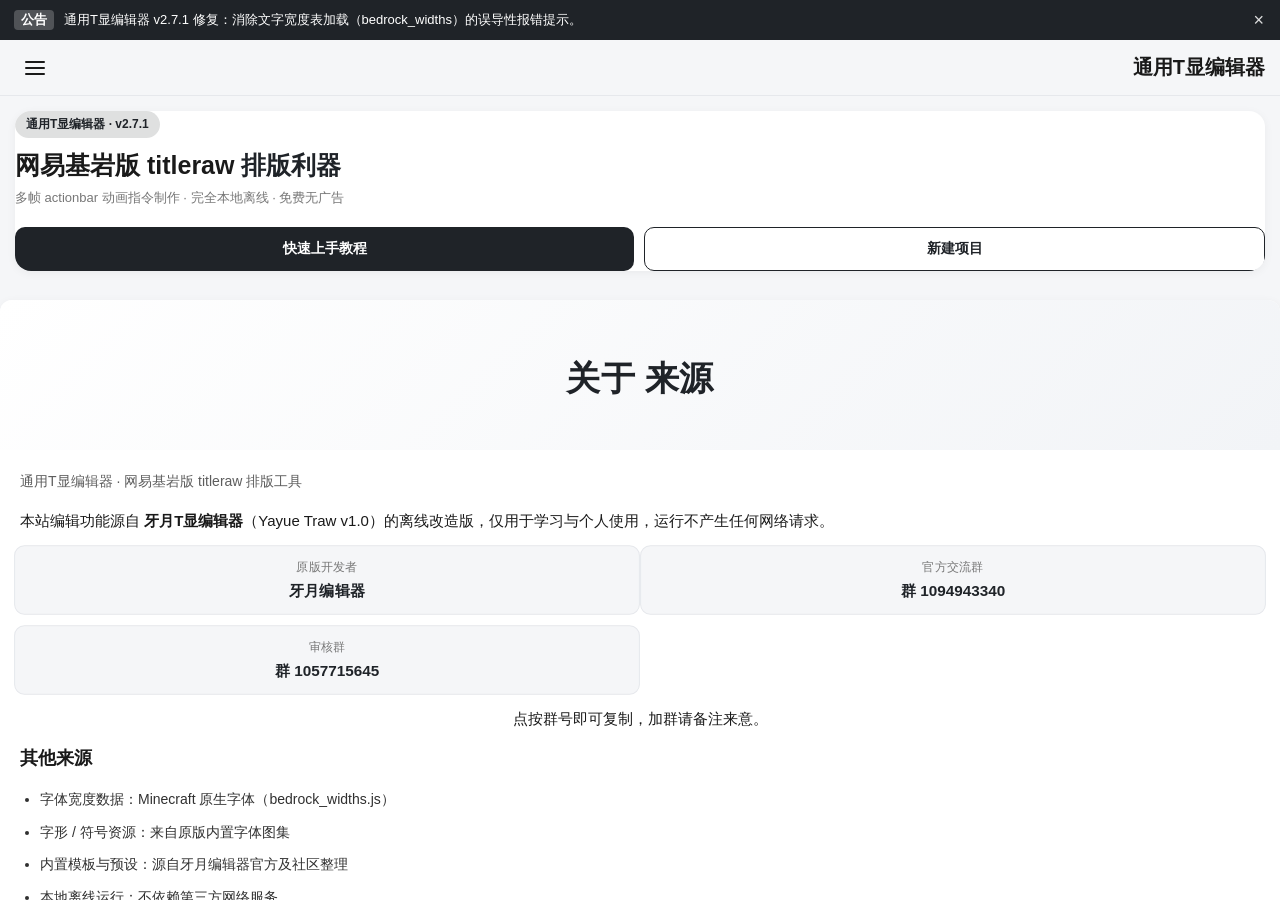
==== commit 8c5c4196: "v2.7.1: 消除文字宽度表加载的误导性报错(loadWidths提前调用时静默, 就绪后补齐t); 清理无该残留的Vite引用确认" ====
--- a/index.html
+++ b/index.html
@@ -1,4 +1,4 @@
-<!DOCTYPE html><html lang="zh-CN"><head><meta charset="UTF-8"><meta name="viewport" content="width=device-width,initial-scale=1,maximum-scale=1,user-scalable=no,viewport-fit=cover"><title>通用T显编辑器 · 网易基岩版 titleraw 排版工具</title><script>var editorTheme=null;try{editorTheme=localStorage.getItem("editor_theme")}catch(err){}"dark"===editorTheme&&document.documentElement.classList.add("dark-theme");var savedColor=null;try{savedColor=localStorage.getItem("editor_color")}catch(err){}savedColor&&document.documentElement.style.setProperty("--accent-color",savedColor);document.addEventListener("click",function(e){var t=e.target.closest("[data-switch-view]");if(t){var v=t.getAttribute("data-switch-view");document.querySelectorAll(".app-tabbar .tab-item").forEach(function(i){i.classList.toggle("active",i.getAttribute("data-target")===v)});var sec=document.getElementById(v);sec&&(document.querySelectorAll(".view-section").forEach(function(n){n.classList.remove("active")}),sec.classList.add("active"))}})</script><link rel="preload" as="script" href="data/bedrock_widths.js?v=2.7.0"><link rel="stylesheet" href="css/style.css?v=2.7.0"><link rel="stylesheet" href="css/workshop.css?v=2.7.0"><link rel="stylesheet" href="css/ed-style.css?v=2.7.0"><link rel="icon" href="favicon.ico" type="image/x-icon"><link rel="icon" type="image/png" sizes="192x192" href="icon-192.png"><link rel="apple-touch-icon" href="icon-192.png"><link rel="manifest" href="manifest.json"><meta name="theme-color" content="#1f2328"><meta name="description" content="网易基岩版 titleraw actionbar 多帧动画指令编辑工具：可视化排版、积木效果、一键导出 mcfunction，完全本地离线、免费无广告。"><meta name="keywords" content="T显编辑器,titleraw,基岩版,网易,mcfunction,行动栏,指令生成器,MC工具"><meta property="og:title" content="通用T显编辑器"><meta property="og:description" content="网易基岩版 titleraw actionbar 多帧动画指令制作工具，可视化排版、一键导出，完全本地离线。"><meta property="og:type" content="website"><script src="js/anime.min.js?v=2.7.0" defer></script><script src="js/anim.js?v=2.7.0" defer></script><script src="js/edx.js?v=2.7.0" defer></script></head><body><div id="splash"><div class="splash-inner"><div class="splash-spinner"></div><div class="splash-text">资源加载中…</div></div></div><div class="announce-bar" id="announce-bar"><span class="announce-tag">公告</span><span class="announce-text">通用T显编辑器 v2.7.0 深度升级：导出面板新增输出模式切换(完整函数/单条逐帧)、下载 .mcfunction、分享；连同实时预览、§色板、三栏布局齐发。</span><button class="announce-close" id="announce-close" aria-label="关闭">&times;</button></div><header class="app-header"><div class="header-icon" id="btn-menu"><svg xmlns="http://www.w3.org/2000/svg" width="24" height="24" viewBox="0 0 24 24" fill="none" stroke="currentColor" stroke-width="2" stroke-linecap="round" stroke-linejoin="round"><line x1="3" y1="12" x2="21" y2="12"></line><line x1="3" y1="6" x2="21" y2="6"></line><line x1="3" y1="18" x2="21" y2="18"></line></svg></div><div class="header-title" data-switch-view="view-home" role="link" tabindex="0" title="回到主页">通用T显编辑器</div></header><main class="app-main"><div id="view-home" class="view-section active"><div class="post-list"><div class="post-card hero-card"><div class="hero-badge">通用T显编辑器 &middot; v2.7.0</div><h1 class="hero-title">网易基岩版 titleraw <span>排版利器</span></h1><p class="hero-sub">多帧 actionbar 动画指令制作 &#183; 完全本地离线 &#183; 免费无广告</p><div class="hero-cta"><button class="hero-btn" data-switch-view="view-tutorial">快速上手教程</button><button class="hero-btn ghost" id="hero-create" type="button">新建项目</button></div></div></div><div class="post-card about-card anim-rise" id="about-card"><div class="post-header"><h1>关于 <span class="highlight">来源</span></h1></div><div class="post-body"><p class="post-date">通用T显编辑器 &middot; 网易基岩版 titleraw 排版工具</p><p>本站编辑功能源自 <strong>牙月T显编辑器</strong>（Yayue Traw v1.0）的离线改造版，仅用于学习与个人使用，运行不产生任何网络请求。</p><div class="about-grid"><div class="about-item"><div class="about-label">原版开发者</div><div class="about-value">牙月编辑器</div></div><div class="about-item"><div class="about-label">官方交流群</div><div class="about-value" id="yayue-qqgroup">群&nbsp;1094943340</div></div><div class="about-item"><div class="about-label">审核群</div><div class="about-value" id="yayue-audit">群&nbsp;1057715645</div></div></div><p class="about-tip">点按群号即可复制，加群请备注来意。</p><p class="sub-title">其他来源</p><ul><li>字体宽度数据：Minecraft 原生字体（bedrock_widths.js）</li><li>字形 / 符号资源：来自原版内置字体图集</li><li>内置模板与预设：源自牙月编辑器官方及社区整理</li><li>本地离线运行：不依赖第三方网络服务</li></ul></div></div></div><div id="view-teditor" class="view-section"><div class="post-list"><div class="post-card hero-card te-hero"><div class="hero-badge">通用T显编辑器</div><h1 class="hero-title">网易基岩版 titleraw <span>编辑器</span></h1><p class="hero-sub">多帧 actionbar 动画指令排版 &#183; 可视化编辑 &#183; 完全本地离线 &#183; 免费无广告</p></div><div class="home-section-title">开始创作</div><div class="tool-grid" id="teditor-grid"><button type="button" class="tool-card" data-act="new"><span class="te-ic" style="background:linear-gradient(135deg,#fb7299,#ff8fb1)"><svg viewBox="0 0 24 24" fill="none" stroke="currentColor" stroke-width="1.8" stroke-linecap="round" stroke-linejoin="round"><path d="M12 2l1 4 4 1-3 3 1 4-3-2-3 2 1-4-3-3 4-1 1-4z"/></svg></span><span class="tool-txt"><span class="tool-title">新建项目</span><span class="tool-sub">创建一个空白排版</span></span></button><button type="button" class="tool-card" data-act="project"><span class="te-ic" style="background:linear-gradient(135deg,#667eea,#4fb8ff)"><svg viewBox="0 0 24 24" fill="none" stroke="currentColor" stroke-width="1.8" stroke-linecap="round" stroke-linejoin="round"><path d="M3 6a2 2 0 0 1 2-2h4l3 3h7a2 2 0 0 1 2 2v9a2 2 0 0 1-2 2H5a2 2 0 0 1-2-2V6z"/></svg></span><span class="tool-txt"><span class="tool-title">我的项目</span><span class="tool-sub">打开已保存的作品</span></span></button><button type="button" class="tool-card" data-act="template"><span class="te-ic" style="background:linear-gradient(135deg,#43e79b,#38f9d7)"><svg viewBox="0 0 24 24" fill="none" stroke="currentColor" stroke-width="1.8" stroke-linecap="round" stroke-linejoin="round"><path d="M12 3l9 5-9 5-9-5 9-5zM3 13l9 5 9-5"/></svg></span><span class="tool-txt"><span class="tool-title">标题模板</span><span class="tool-sub">内置多个实例模板</span></span></button><button type="button" class="tool-card" data-act="tutorial"><span class="te-ic" style="background:linear-gradient(135deg,#30cfd0,#00b8d9)"><svg viewBox="0 0 24 24" fill="none" stroke="currentColor" stroke-width="1.8" stroke-linecap="round" stroke-linejoin="round"><path d="M5 3h13a1 1 0 0 1 1 1v15a1 1 0 0 1-1 1H5a2 2 0 0 1-2-2V5a2 2 0 0 1 2-2zM8 3v9l3-2 3 2V3"/></svg></span><span class="tool-txt"><span class="tool-title">交互教程</span><span class="tool-sub">手把手图文引导</span></span></button><button type="button" class="tool-card" data-open-url="presets_viewer.html" data-act="preset"><span class="te-ic" style="background:linear-gradient(135deg,#f7b733,#fc8721)"><svg viewBox="0 0 24 24" fill="none" stroke="currentColor" stroke-width="1.8" stroke-linecap="round" stroke-linejoin="round"><path d="M12 2l9 5-9 5-9-5 9-5zM3 12l9 5 9-5M12 12v10"/></svg></span><span class="tool-txt"><span class="tool-title">预设指令中心</span><span class="tool-sub">撤离/菜单/商店预设</span></span></button><button type="button" class="tool-card" data-act="about"><span class="te-ic" style="background:linear-gradient(135deg,#4facfe,#00c6fb)"><svg viewBox="0 0 24 24" fill="none" stroke="currentColor" stroke-width="1.8" stroke-linecap="round" stroke-linejoin="round"><path d="M12 22a10 10 0 1 0 0-20 10 10 0 0 0 0 20zM12 8h.01M12 12v4"/></svg></span><span class="tool-txt"><span class="tool-title">关于 / 帮助</span><span class="tool-sub">开发者与帮助</span></span></button></div></div></div><div id="view-tutorial" class="view-section"><div class="section-header tutorial-section-title"><div><h2>交互教程</h2><p>选择一个教程，跟着弹窗一步步实际操作，完成当前步骤后自动继续。</p></div></div><div class="tutorial-grid" id="tutorial-grid"></div></div><div id="view-project" class="view-section"><div class="project-list"></div></div><div id="view-template" class="view-section"><div class="element-grid" id="templates-grid"></div></div><div id="view-workshop" class="view-section ws-page">
+<!DOCTYPE html><html lang="zh-CN"><head><meta charset="UTF-8"><meta name="viewport" content="width=device-width,initial-scale=1,maximum-scale=1,user-scalable=no,viewport-fit=cover"><title>通用T显编辑器 · 网易基岩版 titleraw 排版工具</title><script>var editorTheme=null;try{editorTheme=localStorage.getItem("editor_theme")}catch(err){}"dark"===editorTheme&&document.documentElement.classList.add("dark-theme");var savedColor=null;try{savedColor=localStorage.getItem("editor_color")}catch(err){}savedColor&&document.documentElement.style.setProperty("--accent-color",savedColor);document.addEventListener("click",function(e){var t=e.target.closest("[data-switch-view]");if(t){var v=t.getAttribute("data-switch-view");document.querySelectorAll(".app-tabbar .tab-item").forEach(function(i){i.classList.toggle("active",i.getAttribute("data-target")===v)});var sec=document.getElementById(v);sec&&(document.querySelectorAll(".view-section").forEach(function(n){n.classList.remove("active")}),sec.classList.add("active"))}})</script><link rel="preload" as="script" href="data/bedrock_widths.js?v=2.7.1"><link rel="stylesheet" href="css/style.css?v=2.7.1"><link rel="stylesheet" href="css/workshop.css?v=2.7.1"><link rel="stylesheet" href="css/ed-style.css?v=2.7.1"><link rel="icon" href="favicon.ico" type="image/x-icon"><link rel="icon" type="image/png" sizes="192x192" href="icon-192.png"><link rel="apple-touch-icon" href="icon-192.png"><link rel="manifest" href="manifest.json"><meta name="theme-color" content="#1f2328"><meta name="description" content="网易基岩版 titleraw actionbar 多帧动画指令编辑工具：可视化排版、积木效果、一键导出 mcfunction，完全本地离线、免费无广告。"><meta name="keywords" content="T显编辑器,titleraw,基岩版,网易,mcfunction,行动栏,指令生成器,MC工具"><meta property="og:title" content="通用T显编辑器"><meta property="og:description" content="网易基岩版 titleraw actionbar 多帧动画指令制作工具，可视化排版、一键导出，完全本地离线。"><meta property="og:type" content="website"><script src="js/anime.min.js?v=2.7.1" defer></script><script src="js/anim.js?v=2.7.1" defer></script><script src="js/edx.js?v=2.7.1" defer></script></head><body><div id="splash"><div class="splash-inner"><div class="splash-spinner"></div><div class="splash-text">资源加载中…</div></div></div><div class="announce-bar" id="announce-bar"><span class="announce-tag">公告</span><span class="announce-text">通用T显编辑器 v2.7.1 修复：消除文字宽度表加载（bedrock_widths）的误导性报错提示。</span><button class="announce-close" id="announce-close" aria-label="关闭">&times;</button></div><header class="app-header"><div class="header-icon" id="btn-menu"><svg xmlns="http://www.w3.org/2000/svg" width="24" height="24" viewBox="0 0 24 24" fill="none" stroke="currentColor" stroke-width="2" stroke-linecap="round" stroke-linejoin="round"><line x1="3" y1="12" x2="21" y2="12"></line><line x1="3" y1="6" x2="21" y2="6"></line><line x1="3" y1="18" x2="21" y2="18"></line></svg></div><div class="header-title" data-switch-view="view-home" role="link" tabindex="0" title="回到主页">通用T显编辑器</div></header><main class="app-main"><div id="view-home" class="view-section active"><div class="post-list"><div class="post-card hero-card"><div class="hero-badge">通用T显编辑器 &middot; v2.7.1</div><h1 class="hero-title">网易基岩版 titleraw <span>排版利器</span></h1><p class="hero-sub">多帧 actionbar 动画指令制作 &#183; 完全本地离线 &#183; 免费无广告</p><div class="hero-cta"><button class="hero-btn" data-switch-view="view-tutorial">快速上手教程</button><button class="hero-btn ghost" id="hero-create" type="button">新建项目</button></div></div></div><div class="post-card about-card anim-rise" id="about-card"><div class="post-header"><h1>关于 <span class="highlight">来源</span></h1></div><div class="post-body"><p class="post-date">通用T显编辑器 &middot; 网易基岩版 titleraw 排版工具</p><p>本站编辑功能源自 <strong>牙月T显编辑器</strong>（Yayue Traw v1.0）的离线改造版，仅用于学习与个人使用，运行不产生任何网络请求。</p><div class="about-grid"><div class="about-item"><div class="about-label">原版开发者</div><div class="about-value">牙月编辑器</div></div><div class="about-item"><div class="about-label">官方交流群</div><div class="about-value" id="yayue-qqgroup">群&nbsp;1094943340</div></div><div class="about-item"><div class="about-label">审核群</div><div class="about-value" id="yayue-audit">群&nbsp;1057715645</div></div></div><p class="about-tip">点按群号即可复制，加群请备注来意。</p><p class="sub-title">其他来源</p><ul><li>字体宽度数据：Minecraft 原生字体（bedrock_widths.js）</li><li>字形 / 符号资源：来自原版内置字体图集</li><li>内置模板与预设：源自牙月编辑器官方及社区整理</li><li>本地离线运行：不依赖第三方网络服务</li></ul></div></div></div><div id="view-teditor" class="view-section"><div class="post-list"><div class="post-card hero-card te-hero"><div class="hero-badge">通用T显编辑器</div><h1 class="hero-title">网易基岩版 titleraw <span>编辑器</span></h1><p class="hero-sub">多帧 actionbar 动画指令排版 &#183; 可视化编辑 &#183; 完全本地离线 &#183; 免费无广告</p></div><div class="home-section-title">开始创作</div><div class="tool-grid" id="teditor-grid"><button type="button" class="tool-card" data-act="new"><span class="te-ic" style="background:linear-gradient(135deg,#fb7299,#ff8fb1)"><svg viewBox="0 0 24 24" fill="none" stroke="currentColor" stroke-width="1.8" stroke-linecap="round" stroke-linejoin="round"><path d="M12 2l1 4 4 1-3 3 1 4-3-2-3 2 1-4-3-3 4-1 1-4z"/></svg></span><span class="tool-txt"><span class="tool-title">新建项目</span><span class="tool-sub">创建一个空白排版</span></span></button><button type="button" class="tool-card" data-act="project"><span class="te-ic" style="background:linear-gradient(135deg,#667eea,#4fb8ff)"><svg viewBox="0 0 24 24" fill="none" stroke="currentColor" stroke-width="1.8" stroke-linecap="round" stroke-linejoin="round"><path d="M3 6a2 2 0 0 1 2-2h4l3 3h7a2 2 0 0 1 2 2v9a2 2 0 0 1-2 2H5a2 2 0 0 1-2-2V6z"/></svg></span><span class="tool-txt"><span class="tool-title">我的项目</span><span class="tool-sub">打开已保存的作品</span></span></button><button type="button" class="tool-card" data-act="template"><span class="te-ic" style="background:linear-gradient(135deg,#43e79b,#38f9d7)"><svg viewBox="0 0 24 24" fill="none" stroke="currentColor" stroke-width="1.8" stroke-linecap="round" stroke-linejoin="round"><path d="M12 3l9 5-9 5-9-5 9-5zM3 13l9 5 9-5"/></svg></span><span class="tool-txt"><span class="tool-title">标题模板</span><span class="tool-sub">内置多个实例模板</span></span></button><button type="button" class="tool-card" data-act="tutorial"><span class="te-ic" style="background:linear-gradient(135deg,#30cfd0,#00b8d9)"><svg viewBox="0 0 24 24" fill="none" stroke="currentColor" stroke-width="1.8" stroke-linecap="round" stroke-linejoin="round"><path d="M5 3h13a1 1 0 0 1 1 1v15a1 1 0 0 1-1 1H5a2 2 0 0 1-2-2V5a2 2 0 0 1 2-2zM8 3v9l3-2 3 2V3"/></svg></span><span class="tool-txt"><span class="tool-title">交互教程</span><span class="tool-sub">手把手图文引导</span></span></button><button type="button" class="tool-card" data-open-url="presets_viewer.html" data-act="preset"><span class="te-ic" style="background:linear-gradient(135deg,#f7b733,#fc8721)"><svg viewBox="0 0 24 24" fill="none" stroke="currentColor" stroke-width="1.8" stroke-linecap="round" stroke-linejoin="round"><path d="M12 2l9 5-9 5-9-5 9-5zM3 12l9 5 9-5M12 12v10"/></svg></span><span class="tool-txt"><span class="tool-title">预设指令中心</span><span class="tool-sub">撤离/菜单/商店预设</span></span></button><button type="button" class="tool-card" data-act="about"><span class="te-ic" style="background:linear-gradient(135deg,#4facfe,#00c6fb)"><svg viewBox="0 0 24 24" fill="none" stroke="currentColor" stroke-width="1.8" stroke-linecap="round" stroke-linejoin="round"><path d="M12 22a10 10 0 1 0 0-20 10 10 0 0 0 0 20zM12 8h.01M12 12v4"/></svg></span><span class="tool-txt"><span class="tool-title">关于 / 帮助</span><span class="tool-sub">开发者与帮助</span></span></button></div></div></div><div id="view-tutorial" class="view-section"><div class="section-header tutorial-section-title"><div><h2>交互教程</h2><p>选择一个教程，跟着弹窗一步步实际操作，完成当前步骤后自动继续。</p></div></div><div class="tutorial-grid" id="tutorial-grid"></div></div><div id="view-project" class="view-section"><div class="project-list"></div></div><div id="view-template" class="view-section"><div class="element-grid" id="templates-grid"></div></div><div id="view-workshop" class="view-section ws-page">
 <div class="ws-head"><h2>指令工坊</h2><p>常用基岩版指令快捷工具</p></div>
 <div class="segmented-control ws-tabs" id="ws-tabs">
 <div class="seg-item active" data-wpanel="give">给予</div>
@@ -40,7 +40,7 @@
 </div>
 
 
-</div></main><nav class="app-tabbar"><div class="tab-item active" data-target="view-home"><svg class="icon-outline" xmlns="http://www.w3.org/2000/svg" width="30" height="30" viewBox="0 0 24 24" fill="none" stroke="currentColor" stroke-width="1" stroke-linecap="round" stroke-linejoin="round"><path d="M9 21H4v-11L12 3l8 7v11h-5v-6a3 3 0 0 0-6 0v6z"/></svg> <svg class="icon-solid" xmlns="http://www.w3.org/2000/svg" width="30" height="30" viewBox="0 0 24 24" fill="currentColor"><path d="M9 21H4v-11L12 3l8 7v11h-5v-6a3 3 0 0 0-6 0v6z"/></svg> <span>主页</span></div><div class="tab-item" data-target="view-tutorial"><svg class="icon-outline" xmlns="http://www.w3.org/2000/svg" width="30" height="30" viewBox="0 0 24 24" fill="none" stroke="currentColor" stroke-width="1" stroke-linecap="round" stroke-linejoin="round"><path d="M9 18h6"/><path d="M10 21h4"/><path d="M12 2a7 7 0 0 0-7 7c0 2 1 3.9 2.5 5.1.5.4 1.5 1.4 1.5 2.9v1h6v-1c0-1.5 1-2.5 1.5-2.9A7 7 0 0 0 12 2z"/><path d="M12 14v.01"/><path d="M10.5 9a1.5 1.5 0 0 1 3 0c0 1-1.5 1.5-1.5 2.5"/></svg> <svg class="icon-solid" xmlns="http://www.w3.org/2000/svg" width="30" height="30" viewBox="0 0 24 24" fill="currentColor"><mask id="hole-bulb"><rect width="24" height="24" fill="white"/><path d="M10.5 9a1.5 1.5 0 0 1 3 0c0 1-1.5 1.5-1.5 2.5" fill="none" stroke="black" stroke-width="1.5" stroke-linecap="round"/><circle cx="12" cy="14" r="1.2" fill="black"/></mask><path d="M12 2a7 7 0 0 0-7 7c0 2 1 3.9 2.5 5.1.5.4 1.5 1.4 1.5 2.9v1h6v-1c0-1.5 1-2.5 1.5-2.9A7 7 0 0 0 12 2z" mask="url(#hole-bulb)"/><path d="M9 18h6v1.5H9z"/><path d="M10 20.5h4v1a2 2 0 0 1-4 0z"/></svg> <span>教程</span></div><div class="tab-item center-add" id="btn-create"><div class="add-btn"><svg xmlns="http://www.w3.org/2000/svg" width="32" height="32" viewBox="0 0 24 24" fill="none" stroke="var(--text-main)" stroke-width="1" stroke-linecap="round" stroke-linejoin="round"><line x1="12" y1="5" x2="12" y2="19"></line><line x1="5" y1="12" x2="19" y2="12"></line></svg></div></div><div class="tab-item" data-target="view-project"><svg class="icon-outline" xmlns="http://www.w3.org/2000/svg" width="30" height="30" viewBox="0 0 24 24" fill="none" stroke="currentColor" stroke-width="1" stroke-linecap="round" stroke-linejoin="round"><rect x="3" y="3" width="18" height="18" rx="4" ry="4"/><rect x="8" y="8" width="6" height="6"/><circle cx="15" cy="15" r="3.5"/></svg> <svg class="icon-solid" xmlns="http://www.w3.org/2000/svg" width="30" height="30" viewBox="0 0 24 24" fill="currentColor"><mask id="hole-project"><rect width="24" height="24" fill="white"/><rect x="8" y="8" width="6" height="6" fill="none" stroke="black" stroke-width="1.5"/><circle cx="15" cy="15" r="4.5" fill="white" stroke="none"/><circle cx="15" cy="15" r="3.5" fill="none" stroke="black" stroke-width="1.5"/></mask><rect x="3" y="3" width="18" height="18" rx="4" ry="4" mask="url(#hole-project)"/></svg> <span>项目</span></div><div class="tab-item" data-target="view-template"><svg class="icon-outline" xmlns="http://www.w3.org/2000/svg" width="30" height="30" viewBox="0 0 24 24" fill="none" stroke="currentColor" stroke-width="1" stroke-linecap="round" stroke-linejoin="round"><path d="M10 4L3 16h14L10 4z"></path><circle cx="16" cy="16" r="5"></circle></svg> <svg class="icon-solid" xmlns="http://www.w3.org/2000/svg" width="30" height="30" viewBox="0 0 24 24" fill="currentColor"><mask id="hole-template"><rect width="24" height="24" fill="white"/><circle cx="16" cy="16" r="6" fill="black"/></mask><path d="M10 4L3 16h14L10 4z" mask="url(#hole-template)"/><circle cx="16" cy="16" r="4.5"/></svg> <span>模板</span></div></nav><div class="batch-action-bar" id="batch-action-bar"><div class="batch-left"><div id="btn-close-batch" class="action-icon-btn"><svg xmlns="http://www.w3.org/2000/svg" width="24" height="24" viewBox="0 0 24 24" fill="none" stroke="currentColor" stroke-width="2" stroke-linecap="round" stroke-linejoin="round"><line x1="18" y1="6" x2="6" y2="18"></line><line x1="6" y1="6" x2="18" y2="18"></line></svg></div><span id="batch-count-text">已选择 1 个项目</span><div id="btn-batch-select-all" class="action-icon-btn" style="margin-left:5px"><svg xmlns="http://www.w3.org/2000/svg" width="20" height="20" viewBox="0 0 24 24" fill="none" stroke="currentColor" stroke-width="2" stroke-linecap="round" stroke-linejoin="round"><path d="M9 11l3 3L22 4"></path><path d="M21 12v7a2 2 0 0 1-2 2H5a2 2 0 0 1-2-2V5a2 2 0 0 1 2-2h11"></path></svg></div></div><div class="batch-right"><div id="btn-batch-delete" class="action-icon-btn"><svg xmlns="http://www.w3.org/2000/svg" width="24" height="24" viewBox="0 0 24 24" fill="none" stroke="currentColor" stroke-width="2" stroke-linecap="round" stroke-linejoin="round"><polyline points="3 6 5 6 21 6"></polyline><path d="M19 6v14a2 2 0 0 1-2 2H7a2 2 0 0 1-2-2V6m3 0V4a2 2 0 0 1 2-2h4a2 2 0 0 1 2 2v2"></path><line x1="10" y1="11" x2="10" y2="17"></line><line x1="14" y1="11" x2="14" y2="17"></line></svg></div><div id="btn-batch-copy" class="action-icon-btn"><svg xmlns="http://www.w3.org/2000/svg" width="24" height="24" viewBox="0 0 24 24" fill="none" stroke="currentColor" stroke-width="2" stroke-linecap="round" stroke-linejoin="round"><rect x="9" y="9" width="13" height="13" rx="2" ry="2"></rect><path d="M5 15H4a2 2 0 0 1-2-2V4a2 2 0 0 1 2-2h9a2 2 0 0 1 2 2v1"></path></svg></div><div id="btn-batch-share" class="action-icon-btn"><svg xmlns="http://www.w3.org/2000/svg" width="24" height="24" viewBox="0 0 24 24" fill="none" stroke="currentColor" stroke-width="2" stroke-linecap="round" stroke-linejoin="round"><path d="M4 12v8a2 2 0 0 0 2 2h12a2 2 0 0 0 2-2v-8"></path><polyline points="16 6 12 2 8 6"></polyline><line x1="12" y1="2" x2="12" y2="15"></line></svg></div></div></div><div class="overlay" id="sidebar-overlay"></div><div class="sidebar" id="sidebar"><div class="sidebar-header"><h2 class="nav-title">功能</h2><button id="nav-close" class="nav-close" aria-label="关闭" type="button">&times;</button></div><div class="sidebar-content" id="sidebar-content"><div class="nav-group"><div class="nav-group-label">搜索</div><div class="global-search" id="global-search"><span class="gs-icon" aria-hidden="true"><svg viewBox="0 0 24 24" fill="none" stroke="currentColor" stroke-width="2" stroke-linecap="round" stroke-linejoin="round"><circle cx="11" cy="11" r="7"></circle><line x1="21" y1="21" x2="16.65" y2="16.65"></line></svg></span><input id="global-q" class="global-q" type="search" placeholder="站内搜索：工具、模板、预设、教程" autocomplete="off"><button class="gs-clear" id="gs-clear" aria-label="清空">&times;</button><div class="gs-drop" id="gs-drop"></div></div></div><div class="nav-group"><div class="nav-group-label">功能</div><div class="nav-grid"><div class="fn-card" data-g="g1" data-nav="editor" title="通用编辑器页面" role="button" tabindex="0"><span class="fn-ic"><svg viewBox="0 0 24 24" fill="none" stroke="currentColor" stroke-width="1.8" stroke-linecap="round" stroke-linejoin="round" aria-hidden="true"><path d="M4 7h16M4 12h10M4 17h7"/></svg></span><span class="fn-title">T显编辑器</span></div><div class="fn-card" data-g="g2" data-nav="workshop" title="give / execute 生成" role="button" tabindex="0"><span class="fn-ic"><svg viewBox="0 0 24 24" fill="none" stroke="currentColor" stroke-width="1.8" stroke-linecap="round" stroke-linejoin="round" aria-hidden="true"><path d="M21 12a9 9 0 1 1-18 0 9 9 0 0 1 18 0zM8.5 13l2 2 5-5"/></svg></span><span class="fn-title">指令工坊</span></div><div class="fn-card" data-g="g3" data-nav="preset" data-open-url="presets_viewer.html" title="撤离 / 菜单 / 商店" role="button" tabindex="0"><span class="fn-ic"><svg viewBox="0 0 24 24" fill="none" stroke="currentColor" stroke-width="1.8" stroke-linecap="round" stroke-linejoin="round" aria-hidden="true"><path d="M12 2l9 5-9 5-9-5 9-5zM3 12l9 5 9-5M12 12v10"/></svg></span><span class="fn-title">预设指令中心</span></div><div class="fn-card" data-g="g4" data-nav="fuhao" title="5.4 万字形 · 点击复制" role="button" tabindex="0"><span class="fn-ic"><svg viewBox="0 0 24 24" fill="none" stroke="currentColor" stroke-width="1.8" stroke-linecap="round" stroke-linejoin="round" aria-hidden="true"><path d="M4 9h16M4 15h16M10 3L8 21M16 3l-2 18"/></svg></span><span class="fn-title">字形符号库</span></div><div class="fn-card" data-g="g2" data-nav="more" title="337 个综合站点 · 53 个分类" role="button" tabindex="0"><span class="fn-ic"><svg viewBox="0 0 24 24" fill="none" stroke="currentColor" stroke-width="1.8" stroke-linecap="round" stroke-linejoin="round" aria-hidden="true"><path d="M4 6h16M4 12h16M4 18h10"/></svg></span><span class="fn-title">更多网站</span></div><div class="fn-card" data-g="g3" data-nav="sites" title="MC 工具站导航" role="button" tabindex="0"><span class="fn-ic"><svg viewBox="0 0 24 24" fill="none" stroke="currentColor" stroke-width="1.8" stroke-linecap="round" stroke-linejoin="round" aria-hidden="true"><path d="M21 12a9 9 0 1 1-18 0 9 9 0 0 1 18 0zM3 12h18M12 3a15 15 0 0 1 0 18M12 3a15 15 0 0 0 0 18"/></svg></span><span class="fn-title">网站导航</span></div><div class="fn-card" data-g="g5" data-nav="changelog" title="版本变更记录" role="button" tabindex="0"><span class="fn-ic"><svg viewBox="0 0 24 24" fill="none" stroke="currentColor" stroke-width="1.8" stroke-linecap="round" stroke-linejoin="round" aria-hidden="true"><path d="M21 12a9 9 0 1 1-18 0 9 9 0 0 1 18 0zM12 7v5l3 2"/></svg></span><span class="fn-title">更新日志</span></div></div></div></div><div class="nav-group"><div class="nav-group-label">设置</div><div class="settings-card"><div class="set-row"><span class="set-label">项目排序</span><div class="segmented-control set-seg"><div class="seg-item active">按日期排序</div><div class="seg-item">按名称排序</div></div></div><div class="set-row"><span class="set-label">界面主题</span><div class="segmented-control set-seg" id="theme-toggle"><div class="seg-item active" data-theme="light">浅色</div><div class="seg-item" data-theme="dark">深色</div></div></div><div class="set-row"><span class="set-label">主题颜色</span><div class="color-picker set-colors" id="color-picker"><div class="color-dot active x-color-dot-pink" data-color="#fb7299"></div><div class="color-dot x-color-dot-green" data-color="#11d78f"></div><div class="color-dot x-color-dot-blue" data-color="#2196F3"></div><div class="color-dot x-color-dot-purple" data-color="#9C27B0"></div><div class="color-dot x-color-dot-orange" data-color="#FF9800"></div></div></div></div></div></div><div class="overlay" id="create-overlay"></div><div class="bottom-sheet" id="create-sheet"><div class="sheet-content"><div class="segmented-control dark-mode" id="create-tabs"><div class="seg-item active" data-target="create-view-project">项目</div><div class="seg-item" data-target="create-view-import">导入</div></div><div id="create-view-project" class="create-view active"><div class="input-row"><input id="new-project-name" value="新项目 1"> <span class="clear-btn">⊗</span></div><div class="dropdown-row"><label>垫板底色</label><div class="dropdown-val"><input type="color" id="proj-bg-color" value="#2c3e30" class="color-input"></div></div><div class="dropdown-row"><label>网格线颜色</label><div class="dropdown-val"><input type="color" id="proj-grid-color" value="#3a5442" class="color-input"></div></div><div class="dropdown-row"><label>网格大小 (px)</label><div class="dropdown-val"><input type="number" id="proj-grid-size" value="8" min="1" class="number-input"></div></div><div class="create-action"><button class="btn-submit">创建项目</button></div></div><div id="create-view-import" class="create-view" style="display:none"><div style="margin-bottom:15px;color:var(--text-sub);font-size:13px">请粘贴包含 rawtext 的单段指令或项目 JSON：<br>(不支持多段指令或纯文本导入)</div><textarea id="import-textarea" class="x-import-textarea" placeholder="在此粘贴内容..."></textarea><div class="create-action"><button class="btn-submit" id="btn-submit-import" style="color:var(--accent-color)">确认导入</button></div></div></div><div class="sheet-close" id="btn-close-create"><svg xmlns="http://www.w3.org/2000/svg" width="24" height="24" viewBox="0 0 24 24" fill="none" stroke="currentColor" stroke-width="2" stroke-linecap="round" stroke-linejoin="round"><line x1="18" y1="6" x2="6" y2="18"></line><line x1="6" y1="6" x2="18" y2="18"></line></svg></div></div><div id="view-editor" class="view-editor"><header class="editor-header"><div class="header-icon" id="btn-editor-back"><svg xmlns="http://www.w3.org/2000/svg" width="24" height="24" viewBox="0 0 24 24" fill="none" stroke="currentColor" stroke-width="2" stroke-linecap="round" stroke-linejoin="round"><line x1="19" y1="12" x2="5" y2="12"></line><polyline points="12 19 5 12 12 5"></polyline></svg></div><input class="editor-title-input" value="新项目 65"><div class="header-actions" id="header-actions-normal"><div class="header-icon" id="btn-editor-settings" data-ui-action="toggle-editor-settings"><svg xmlns="http://www.w3.org/2000/svg" width="22" height="22" viewBox="0 0 24 24" fill="none" stroke="currentColor" stroke-width="2" stroke-linecap="round" stroke-linejoin="round"><circle cx="12" cy="12" r="3"></circle><path d="M19.4 15a1.65 1.65 0 0 0 .33 1.82l.06.06a2 2 0 0 1 0 2.83 2 2 0 0 1-2.83 0l-.06-.06a1.65 1.65 0 0 0-1.82-.33 1.65 1.65 0 0 0-1 1.51V21a2 2 0 0 1-2 2 2 2 0 0 1-2-2v-.09A1.65 1.65 0 0 0 9 19.4a1.65 1.65 0 0 0-1.82.33l-.06.06a2 2 0 0 1-2.83 0 2 2 0 0 1 0-2.83l.06-.06a1.65 1.65 0 0 0 .33-1.82 1.65 1.65 0 0 0-1.51-1H3a2 2 0 0 1-2-2 2 2 0 0 1 2-2h.09A1.65 1.65 0 0 0 4.6 9a1.65 1.65 0 0 0-.33-1.82l-.06-.06a2 2 0 0 1 0-2.83 2 2 0 0 1 2.83 0l.06.06a1.65 1.65 0 0 0 1.82.33H9a1.65 1.65 0 0 0 1-1.51V3a2 2 0 0 1 2-2 2 2 0 0 1 2 2v.09a1.65 1.65 0 0 0 1 1.51 1.65 1.65 0 0 0 1.82-.33l.06-.06a2 2 0 0 1 2.83 0 2 2 0 0 1 0 2.83l-.06.06a1.65 1.65 0 0 0-.33 1.82V9a1.65 1.65 0 0 0 1.51 1H21a2 2 0 0 1 2 2 2 2 0 0 1-2 2h-.09a1.65 1.65 0 0 0-1.51 1z"></path></svg></div><div class="header-icon" id="btn-export" data-ui-action="open-export-sheet"><svg xmlns="http://www.w3.org/2000/svg" width="22" height="22" viewBox="0 0 24 24" fill="none" stroke="currentColor" stroke-width="2" stroke-linecap="round" stroke-linejoin="round"><path d="M21 15v4a2 2 0 0 1-2 2H5a2 2 0 0 1-2-2v-4"></path><polyline points="17 8 12 3 7 8"></polyline><line x1="12" y1="3" x2="12" y2="15"></line></svg></div></div><div class="header-actions u-hidden" id="header-actions-edit"><div class="header-icon u-icon-danger" id="btn-delete-layer"><svg xmlns="http://www.w3.org/2000/svg" width="22" height="22" viewBox="0 0 24 24" fill="none" stroke="currentColor" stroke-width="2" stroke-linecap="round" stroke-linejoin="round"><polyline points="3 6 5 6 21 6"></polyline><path d="M19 6v14a2 2 0 0 1-2 2H7a2 2 0 0 1-2-2V6m3 0V4a2 2 0 0 1 2-2h4a2 2 0 0 1 2 2v2"></path><line x1="10" y1="11" x2="10" y2="17"></line><line x1="14" y1="11" x2="14" y2="17"></line></svg></div></div></header><div class="editor-settings-menu" id="editor-settings-menu"><div class="menu-row"><span>垫板底色</span> <input type="color" id="edit-bg-color" value="#2c3e30" class="color-input"></div><div class="menu-row"><span>网格线颜色</span> <input type="color" id="edit-grid-color" value="#3a5442" class="color-input"></div><div class="menu-row"><span>网格大小</span> <input type="number" id="edit-grid-size" value="8" min="1" class="number-input x-grid-size-input"></div><div class="menu-row x-menu-row-reset" id="btn-reset-view">重置视图居中</div></div><div class="editor-preview checkerboard" id="preview-container"><canvas id="render-canvas"></canvas><div class="x-canvas-placeholder">画布预览区</div></div><div class="editor-controls"><div class="toolbar" id="main-toolbar"><div class="tool-btn" id="btn-undo"><svg xmlns="http://www.w3.org/2000/svg" width="20" height="20" viewBox="0 0 24 24" fill="none" stroke="currentColor" stroke-width="2" stroke-linecap="round" stroke-linejoin="round"><path d="M3 7v6h6"></path><path d="M21 17a9 9 0 0 0-9-9 9 9 0 0 0-6 2.3L3 13"></path></svg></div><div class="tool-btn" id="btn-redo"><svg xmlns="http://www.w3.org/2000/svg" width="20" height="20" viewBox="0 0 24 24" fill="none" stroke="currentColor" stroke-width="2" stroke-linecap="round" stroke-linejoin="round"><path d="M21 7v6h-6"></path><path d="M3 17a9 9 0 0 1 9-9 9 9 0 0 1 6 2.3l3 2.7"></path></svg></div><div class="tool-btn" id="btn-go-start"><svg xmlns="http://www.w3.org/2000/svg" width="20" height="20" viewBox="0 0 24 24" fill="none" stroke="currentColor" stroke-width="2" stroke-linecap="round" stroke-linejoin="round"><polygon points="19 20 9 12 19 4 19 20"></polygon><line x1="5" y1="19" x2="5" y2="5"></line></svg></div><div class="tool-btn play-btn-main" id="btn-play"><svg xmlns="http://www.w3.org/2000/svg" width="24" height="24" viewBox="0 0 24 24" fill="currentColor" stroke="currentColor" stroke-width="2" stroke-linecap="round" stroke-linejoin="round"><polygon points="5 3 19 12 5 21 5 3"></polygon></svg></div><div class="tool-btn" id="btn-go-end"><svg xmlns="http://www.w3.org/2000/svg" width="20" height="20" viewBox="0 0 24 24" fill="none" stroke="currentColor" stroke-width="2" stroke-linecap="round" stroke-linejoin="round"><polygon points="5 4 15 12 5 20 5 4"></polygon><line x1="19" y1="5" x2="19" y2="19"></line></svg></div><div class="tool-btn u-pos-relative" id="btn-copy-menu"><svg xmlns="http://www.w3.org/2000/svg" width="20" height="20" viewBox="0 0 24 24" fill="none" stroke="currentColor" stroke-width="2" stroke-linecap="round" stroke-linejoin="round"><rect x="9" y="9" width="13" height="13" rx="2" ry="2"></rect><path d="M5 15H4a2 2 0 0 1-2-2V4a2 2 0 0 1 2-2h9a2 2 0 0 1 2 2v1"></path><line x1="15" y1="12" x2="15" y2="18"></line><line x1="12" y1="15" x2="18" y2="15"></line></svg><div class="dropdown-menu" id="copy-dropdown"><div class="dropdown-item" id="btn-select-all">全选</div><div class="dropdown-item" id="btn-copy">复制</div><div class="dropdown-item" id="btn-paste">黏贴</div></div></div><div class="tool-btn" id="btn-marker"><svg xmlns="http://www.w3.org/2000/svg" width="20" height="20" viewBox="0 0 24 24" fill="none" stroke="currentColor" stroke-width="2" stroke-linecap="round" stroke-linejoin="round"><path d="M19 21l-7-5-7 5V5a2 2 0 0 1 2-2h10a2 2 0 0 1 2 2z"></path><line x1="12" y1="7" x2="12" y2="13"></line><line x1="9" y1="10" x2="15" y2="10"></line></svg></div></div><div class="drag-info-bar u-hidden" id="drag-info-bar"><div class="drag-info-item"><svg xmlns="http://www.w3.org/2000/svg" width="20" height="20" viewBox="0 0 24 24" fill="none" stroke="currentColor" stroke-width="2" stroke-linecap="round" stroke-linejoin="round"><path d="M4 19V5"/><path d="M20 12H4"/><path d="M10 6l-6 6 6 6"/></svg> <span id="drag-start-time">00:00:00</span></div><div class="drag-info-item"><svg xmlns="http://www.w3.org/2000/svg" width="20" height="20" viewBox="0 0 24 24" fill="none" stroke="currentColor" stroke-width="2" stroke-linecap="round" stroke-linejoin="round"><path d="M3 8h18"/><path d="M17 4l4 4-4 4"/><path d="M21 16H3"/><path d="M7 12l-4 4 4 4"/></svg> <span id="drag-duration-time">+00:00:00</span></div></div><div class="timeline-wrapper"><div class="timeline-container"><div class="layer-headers"><div class="layer-header"><svg xmlns="http://www.w3.org/2000/svg" width="16" height="16" viewBox="0 0 24 24" fill="none" stroke="#fff" stroke-width="2" stroke-linecap="round" stroke-linejoin="round"><path d="M1 12s4-8 11-8 11 8 11 8-4 8-11 8-11-8-11-8z"></path><circle cx="12" cy="12" r="3"></circle></svg><div class="layer-thumb x-layer-thumb-gray"><span class="x-layer-thumb-text">T</span></div></div><div class="layer-header"><svg xmlns="http://www.w3.org/2000/svg" width="16" height="16" viewBox="0 0 24 24" fill="none" stroke="#fff" stroke-width="2" stroke-linecap="round" stroke-linejoin="round"><path d="M1 12s4-8 11-8 11 8 11 8-4 8-11 8-11-8-11-8z"></path><circle cx="12" cy="12" r="3"></circle></svg><div class="layer-thumb x-layer-thumb-gray"><span class="x-layer-thumb-text">T</span></div></div><div class="layer-header"><svg xmlns="http://www.w3.org/2000/svg" width="16" height="16" viewBox="0 0 24 24" fill="none" stroke="#fff" stroke-width="2" stroke-linecap="round" stroke-linejoin="round"><path d="M1 12s4-8 11-8 11 8 11 8-4 8-11 8-11-8-11-8z"></path><circle cx="12" cy="12" r="3"></circle></svg><div class="layer-thumb x-layer-thumb-black"></div></div></div><div class="track-area"><div class="track-scroll-content"><div class="time-ruler" id="time-ruler"></div><div class="tracks"></div></div></div><div class="reorder-handles-container" id="reorder-handles-container"></div></div><div class="playhead-fixed" id="playhead"><div class="playhead-time-badge" id="playhead-time">00:00:00</div><div class="playhead-line"></div></div></div><div class="layer-prop-panel" id="layer-prop-panel"><div class="prop-quick-bar" id="prop-quick-bar"><div id="quick-group-inside" class="x-quick-group"><div class="quick-btn" id="btn-trim-left" title="左边删减"><svg xmlns="http://www.w3.org/2000/svg" width="20" height="20" viewBox="0 0 24 24" fill="none" stroke="currentColor" stroke-width="1.5" stroke-linecap="round" stroke-linejoin="round"><path d="M4 12h16"/><path d="M4 6v12"/><path d="M10 8l-4 4 4 4"/></svg></div><div class="quick-btn" id="btn-split" title="中间剪辑"><svg xmlns="http://www.w3.org/2000/svg" width="20" height="20" viewBox="0 0 24 24" fill="none" stroke="currentColor" stroke-width="1.5" stroke-linecap="round" stroke-linejoin="round"><rect x="3" y="8" width="18" height="8" rx="2"/><line x1="12" y1="4" x2="12" y2="20"/></svg></div><div class="quick-btn" id="btn-trim-right" title="右边删减"><svg xmlns="http://www.w3.org/2000/svg" width="20" height="20" viewBox="0 0 24 24" fill="none" stroke="currentColor" stroke-width="1.5" stroke-linecap="round" stroke-linejoin="round"><path d="M4 12h16"/><path d="M20 6v12"/><path d="M14 8l4 4-4 4"/></svg></div></div><div id="quick-group-outside" class="x-quick-group-hidden"><div class="quick-btn" id="btn-move-to-playhead" title="移动到指针"><svg xmlns="http://www.w3.org/2000/svg" width="20" height="20" viewBox="0 0 24 24" fill="none" stroke="currentColor" stroke-width="1.5" stroke-linecap="round" stroke-linejoin="round"><path d="M9 18l6-6-6-6"/><path d="M1 12h14"/><path d="M23 2v20"/></svg></div><div class="quick-btn" id="btn-extend-to-playhead" title="延长到指针"><svg xmlns="http://www.w3.org/2000/svg" width="20" height="20" viewBox="0 0 24 24" fill="none" stroke="currentColor" stroke-width="1.5" stroke-linecap="round" stroke-linejoin="round"><path d="M4 12h12"/><path d="M4 6v12"/><path d="M20 6v12"/><path d="M16 8l4 4-4 4"/></svg></div></div></div><div class="prop-main-menu" id="prop-main-menu"><div class="prop-menu-item" data-target="prop-view-move" id="menu-item-move"><svg xmlns="http://www.w3.org/2000/svg" width="24" height="24" viewBox="0 0 24 24" fill="none" stroke="currentColor" stroke-width="1.5" stroke-linecap="round" stroke-linejoin="round"><polyline points="5 9 2 12 5 15"></polyline><polyline points="9 5 12 2 15 5"></polyline><polyline points="19 9 22 12 19 15"></polyline><polyline points="9 19 12 22 15 19"></polyline><line x1="2" y1="12" x2="22" y2="12"></line><line x1="12" y1="2" x2="12" y2="22"></line></svg> <span>移动和排版</span></div><div class="prop-menu-item" data-target="prop-view-text" id="menu-item-text"><svg xmlns="http://www.w3.org/2000/svg" width="24" height="24" viewBox="0 0 24 24" fill="none" stroke="currentColor" stroke-width="1.5" stroke-linecap="round" stroke-linejoin="round"><polyline points="4 7 4 4 20 4 20 7"></polyline><line x1="9" y1="20" x2="15" y2="20"></line><line x1="12" y1="4" x2="12" y2="20"></line></svg> <span id="menu-item-text-label">编辑文字</span></div><div class="prop-menu-item" data-target="prop-view-applied-blocks" id="menu-item-blocks"><svg xmlns="http://www.w3.org/2000/svg" width="24" height="24" viewBox="0 0 24 24" fill="none" stroke="currentColor" stroke-width="1.5" stroke-linecap="round" stroke-linejoin="round"><polygon points="13 2 3 14 12 14 11 22 21 10 12 10 13 2"></polygon></svg> <span>积木效果</span></div></div><div class="prop-sub-view" id="prop-view-applied-blocks"><div class="prop-sub-body x-prop-sub-row"><div class="move-left-tools"><div class="side-tool-btn" id="btn-back-from-applied" title="返回"><svg xmlns="http://www.w3.org/2000/svg" width="24" height="24" viewBox="0 0 24 24" fill="none" stroke="currentColor" stroke-width="2" stroke-linecap="round" stroke-linejoin="round"><line x1="19" y1="12" x2="5" y2="12"></line><polyline points="12 19 5 12 12 5"></polyline></svg></div><div class="u-flex-1"></div><div class="side-tool-btn u-mb-15" id="btn-applied-more" title="更多"><svg xmlns="http://www.w3.org/2000/svg" width="24" height="24" viewBox="0 0 24 24" fill="currentColor" stroke="none"><circle cx="12" cy="12" r="2.5"></circle><circle cx="19" cy="12" r="2.5"></circle><circle cx="5" cy="12" r="2.5"></circle></svg></div></div><div class="dropdown-menu x-applied-more-dropdown" id="applied-more-dropdown"><div class="dropdown-item x-applied-more-item" id="btn-applied-copy-all">复制全部</div><div class="dropdown-item x-applied-more-item-last" id="btn-applied-paste-all">追加粘贴</div></div><div class="x-applied-right"><div id="applied-blocks-list" class="x-applied-list-col"></div><button id="btn-add-effect" class="x-btn-add-effect"><svg xmlns="http://www.w3.org/2000/svg" width="18" height="18" viewBox="0 0 24 24" fill="none" stroke="currentColor" stroke-width="2" stroke-linecap="round" stroke-linejoin="round"><line x1="12" y1="5" x2="12" y2="19"></line><line x1="5" y1="12" x2="19" y2="12"></line></svg> 添加效果</button></div></div></div><div class="prop-sub-view" id="prop-view-text"><div class="prop-sub-header"><svg class="btn-prop-back" data-ui-action="back-to-prop-menu" xmlns="http://www.w3.org/2000/svg" width="20" height="20" viewBox="0 0 24 24" fill="none" stroke="currentColor" stroke-width="2" stroke-linecap="round" stroke-linejoin="round"><line x1="19" y1="12" x2="5" y2="12"></line><polyline points="12 19 5 12 12 5"></polyline></svg> <span id="prop-view-text-title">编辑文字</span></div><div class="prop-sub-body x-prop-sub-col"><div id="prop-text-input" contenteditable="true" class="x-prop-text-input" placeholder="在这里编辑长文本..."></div><div id="prop-gap-input-container" class="x-prop-gap-input-container u-hidden"><span>向下产生</span> <input type="number" id="prop-gap-lines" min="0" value="1" class="x-prop-gap-input" data-ui-input="update-gap-lines"> <span>个空行</span></div></div></div><div class="prop-sub-view" id="prop-view-block"><div class="prop-sub-body x-prop-sub-row"><div class="move-left-tools"><div class="side-tool-btn" id="btn-back-from-add-effect" title="返回"><svg xmlns="http://www.w3.org/2000/svg" width="24" height="24" viewBox="0 0 24 24" fill="none" stroke="currentColor" stroke-width="2" stroke-linecap="round" stroke-linejoin="round"><line x1="19" y1="12" x2="5" y2="12"></line><polyline points="12 19 5 12 12 5"></polyline></svg></div></div><div class="x-applied-right"><div class="block-item x-block-card" data-ui-action="insert-variable" data-ui-arg="selector"><div class="x-block-dot x-block-dot-selector"></div><span class="x-block-title">实体选择器</span> <span class="x-block-preview">{"selector":"@s"}</span></div><div class="block-item x-block-card" data-ui-action="insert-variable" data-ui-arg="score"><div class="x-block-dot x-block-dot-score"></div><span class="x-block-title">计分板分数</span> <span class="x-block-preview">{"score":{"name":"*","objective":"*"}}</span></div><div class="block-item x-block-card" data-ui-action="insert-dynamic-block" data-ui-arg="marquee"><div class="x-block-dot x-block-dot-marquee"></div><span class="x-block-title">循环积木</span> <span class="x-block-preview">{"translate":"%%N","with":{...}}</span></div><div class="block-item x-block-card" data-ui-action="insert-dynamic-block" data-ui-arg="state"><div class="x-block-dot x-block-dot-state"></div><span class="x-block-title">状态机积木</span> <span class="x-block-preview">{"translate":"%%N","with":{...}}</span></div></div></div></div><div class="prop-sub-view" id="prop-view-dynamic-edit"><div class="prop-sub-header"><svg class="btn-prop-back" data-ui-action="close-block-editor" xmlns="http://www.w3.org/2000/svg" width="20" height="20" viewBox="0 0 24 24" fill="none" stroke="currentColor" stroke-width="2" stroke-linecap="round" stroke-linejoin="round"><line x1="19" y1="12" x2="5" y2="12"></line><polyline points="12 19 5 12 12 5"></polyline></svg> <span id="dynamic-edit-title">编辑变量</span><div class="u-flex-1"></div><button id="btn-dynamic-paste" data-ui-action="paste-dynamic-block-data" class="x-dynamic-icon-btn" title="粘贴"><svg xmlns="http://www.w3.org/2000/svg" width="20" height="20" viewBox="0 0 24 24" fill="none" stroke="currentColor" stroke-width="2" stroke-linecap="round" stroke-linejoin="round"><path d="M16 4h2a2 2 0 0 1 2 2v14a2 2 0 0 1-2 2H6a2 2 0 0 1-2-2V6a2 2 0 0 1 2-2h2"></path><rect x="8" y="2" width="8" height="4" rx="1" ry="1"></rect></svg></button> <button id="btn-dynamic-copy" data-ui-action="copy-dynamic-block" class="x-dynamic-icon-btn" title="复制"><svg xmlns="http://www.w3.org/2000/svg" width="20" height="20" viewBox="0 0 24 24" fill="none" stroke="currentColor" stroke-width="2" stroke-linecap="round" stroke-linejoin="round"><rect x="9" y="9" width="13" height="13" rx="2" ry="2"></rect><path d="M5 15H4a2 2 0 0 1-2-2V4a2 2 0 0 1 2-2h9a2 2 0 0 1 2 2v1"></path></svg></button> <button id="btn-dynamic-delete" data-ui-action="delete-current-block" class="x-dynamic-icon-btn" title="删除"><svg xmlns="http://www.w3.org/2000/svg" width="20" height="20" viewBox="0 0 24 24" fill="none" stroke="currentColor" stroke-width="2" stroke-linecap="round" stroke-linejoin="round"><polyline points="3 6 5 6 21 6"></polyline><path d="M19 6v14a2 2 0 0 1-2 2H7a2 2 0 0 1-2-2V6m3 0V4a2 2 0 0 1 2-2h4a2 2 0 0 1 2 2v2"></path><line x1="10" y1="11" x2="10" y2="17"></line><line x1="14" y1="11" x2="14" y2="17"></line></svg></button></div><div class="prop-sub-body x-prop-sub-dynamic"><div id="edit-form-selector" class="x-form"><div class="x-form-field"><label class="x-form-label">实体选择器:</label> <input id="edit-selector-val" class="x-form-input" data-ui-input="save-block-editor"></div></div><div id="edit-form-score" class="x-form"><div class="x-form-field"><label class="x-form-label">目标:</label> <input id="edit-score-name" class="x-form-input" data-ui-input="save-block-editor"></div><div class="x-form-field"><label class="x-form-label">计分板:</label> <input id="edit-score-obj" class="x-form-input" data-ui-input="save-block-editor"></div></div><div id="edit-form-marquee" class="x-form"><div class="x-form-field"><label class="x-form-label">驱动计分板名称:</label> <input id="edit-mq-score" class="x-form-input" data-ui-input="save-block-editor"></div><div class="x-form-field"><label class="x-form-label">每帧持续时间 (Tick):</label> <input type="number" id="edit-mq-ticks" class="x-form-input" data-ui-input="save-block-editor"></div><div class="x-form-list-block"><label class="x-form-label">动画帧列表:</label><div id="edit-mq-frames-list" class="x-form-list"></div><button data-ui-action="add-marquee-frame" class="x-btn-add-dashed">+ 添加新帧</button></div></div><div id="edit-form-state" class="x-form"><div class="x-form-field"><label class="x-form-label">驱动计分板名称:</label> <input id="edit-st-score" class="x-form-input" data-ui-input="save-block-editor"></div><div class="x-form-list-block"><label class="x-form-label">状态分支列表:</label><div id="edit-st-branches" class="x-form-list"></div><button data-ui-action="add-state-branch" class="x-btn-add-dashed">+ 添加新分支</button></div></div></div></div><div class="prop-sub-view" id="prop-view-move"><div class="prop-sub-body x-prop-sub-row"><div class="move-left-tools"><div class="side-tool-btn btn-prop-back" data-ui-action="close-prop-sheet" title="返回"><svg xmlns="http://www.w3.org/2000/svg" width="24" height="24" viewBox="0 0 24 24" fill="none" stroke="currentColor" stroke-width="2" stroke-linecap="round" stroke-linejoin="round"><line x1="19" y1="12" x2="5" y2="12"></line><polyline points="12 19 5 12 12 5"></polyline></svg></div><div class="side-tool-btn" id="btn-precise-edit" title="精准调试"><svg xmlns="http://www.w3.org/2000/svg" width="20" height="20" viewBox="0 0 24 24" fill="none" stroke="currentColor" stroke-width="2" stroke-linecap="round" stroke-linejoin="round"><path d="M12 20h9"></path><path d="M16.5 3.5a2.12 2.12 0 0 1 3 3L7 19l-4 1 1-4Z"></path></svg></div></div><div class="center-workspace" id="move-workspace"><div class="touchpad-area" id="move-touchpad"><div class="touchpad-corners"></div><div class="touchpad-arrow arrow-up"><svg xmlns="http://www.w3.org/2000/svg" width="24" height="24" viewBox="0 0 24 24" fill="none" stroke="currentColor" stroke-width="2" stroke-linecap="round" stroke-linejoin="round"><polyline points="18 15 12 9 6 15"></polyline></svg></div><div class="touchpad-arrow arrow-down"><svg xmlns="http://www.w3.org/2000/svg" width="24" height="24" viewBox="0 0 24 24" fill="none" stroke="currentColor" stroke-width="2" stroke-linecap="round" stroke-linejoin="round"><polyline points="6 9 12 15 18 9"></polyline></svg></div><div class="touchpad-arrow arrow-left"><svg xmlns="http://www.w3.org/2000/svg" width="24" height="24" viewBox="0 0 24 24" fill="none" stroke="currentColor" stroke-width="2" stroke-linecap="round" stroke-linejoin="round"><polyline points="15 18 9 12 15 6"></polyline></svg></div><div class="touchpad-arrow arrow-right"><svg xmlns="http://www.w3.org/2000/svg" width="24" height="24" viewBox="0 0 24 24" fill="none" stroke="currentColor" stroke-width="2" stroke-linecap="round" stroke-linejoin="round"><polyline points="9 18 15 12 9 6"></polyline></svg></div><div class="coord-inputs"><div class="coord-box"><div id="prop-x-display" class="coord-val">0</div><span class="coord-label">X</span></div><div class="coord-box"><div id="prop-y-display" class="coord-val">1</div><span class="coord-label">Y</span></div></div><span class="touchpad-hint">滑动此处以移动图层</span></div><div class="precise-area" id="precise-area"><div class="precise-row"><label>X (前置空格)</label><div class="precise-input-box"><input type="number" id="precise-x-input" value="0" min="-200" max="200"></div></div><div class="precise-row"><label>Y (行号)</label><div class="precise-input-box"><input type="number" id="precise-y-input" value="1" min="-200" max="200"></div></div></div><div class="align-area" id="align-area"><div class="add-grid"><div class="add-item x-align-item" id="btn-align-left"><svg xmlns="http://www.w3.org/2000/svg" width="24" height="24" viewBox="0 0 24 24" fill="none" stroke="currentColor" stroke-width="2" stroke-linecap="round" stroke-linejoin="round"><line x1="21" y1="6" x2="3" y2="6"></line><line x1="15" y1="12" x2="3" y2="12"></line><line x1="17" y1="18" x2="3" y2="18"></line></svg> <span class="x-align-item-label">左对齐</span></div><div class="add-item x-align-item" id="btn-align-center"><svg xmlns="http://www.w3.org/2000/svg" width="24" height="24" viewBox="0 0 24 24" fill="none" stroke="currentColor" stroke-width="2" stroke-linecap="round" stroke-linejoin="round"><line x1="21" y1="6" x2="3" y2="6"></line><line x1="17" y1="12" x2="7" y2="12"></line><line x1="19" y1="18" x2="5" y2="18"></line></svg> <span class="x-align-item-label">居中对齐</span></div><div class="add-item x-align-item" id="btn-align-right"><svg xmlns="http://www.w3.org/2000/svg" width="24" height="24" viewBox="0 0 24 24" fill="none" stroke="currentColor" stroke-width="2" stroke-linecap="round" stroke-linejoin="round"><line x1="21" y1="6" x2="3" y2="6"></line><line x1="21" y1="12" x2="9" y2="12"></line><line x1="21" y1="18" x2="7" y2="18"></line></svg> <span class="x-align-item-label">右对齐</span></div><div class="add-item x-align-item" id="btn-align-trim"><svg xmlns="http://www.w3.org/2000/svg" width="24" height="24" viewBox="0 0 24 24" fill="none" stroke="currentColor" stroke-width="2" stroke-linecap="round" stroke-linejoin="round"><path d="M3 3l18 18"></path><path d="M9 3v18"></path></svg> <span class="x-align-item-label">剔除空格</span></div></div></div></div><div class="move-side-tools"><div class="side-tool-btn active" id="btn-move-mode" title="移动模式"><svg xmlns="http://www.w3.org/2000/svg" width="24" height="24" viewBox="0 0 24 24" fill="none" stroke="currentColor" stroke-width="2" stroke-linecap="round" stroke-linejoin="round"><polyline points="5 9 2 12 5 15"></polyline><polyline points="9 5 12 2 15 5"></polyline><polyline points="19 9 22 12 19 15"></polyline><polyline points="9 19 12 22 15 19"></polyline><line x1="2" y1="12" x2="22" y2="12"></line><line x1="12" y1="2" x2="12" y2="22"></line></svg></div><div class="side-tool-btn" id="btn-auto-align" title="自动排版"><svg xmlns="http://www.w3.org/2000/svg" width="24" height="24" viewBox="0 0 24 24" fill="none" stroke="currentColor" stroke-width="2" stroke-linecap="round" stroke-linejoin="round"><rect x="3" y="3" width="18" height="18" rx="2" ry="2"></rect><line x1="12" y1="8" x2="12" y2="16"></line><line x1="8" y1="12" x2="16" y2="12"></line></svg></div></div></div></div></div></div><div class="editor-fab" id="btn-editor-add"><svg xmlns="http://www.w3.org/2000/svg" width="32" height="32" viewBox="0 0 24 24" fill="none" stroke="var(--text-main)" stroke-width="1.5" stroke-linecap="round" stroke-linejoin="round"><line x1="12" y1="5" x2="12" y2="19"></line><line x1="5" y1="12" x2="19" y2="12"></line></svg></div><div class="overlay" id="editor-add-overlay"></div><div class="bottom-sheet" id="editor-add-sheet"><div class="sheet-content x-sheet-no-pad"><div class="add-tabs" id="add-tabs-container"><div class="add-tab active" data-target="add-view-text"><svg xmlns="http://www.w3.org/2000/svg" width="24" height="24" viewBox="0 0 24 24" fill="none" stroke="currentColor" stroke-width="1.5" stroke-linecap="round" stroke-linejoin="round"><polyline points="4 7 4 4 20 4 20 7"></polyline><line x1="9" y1="20" x2="15" y2="20"></line><line x1="12" y1="4" x2="12" y2="20"></line></svg> <span class="x-add-tab-label">文本</span></div><div class="add-tab" data-target="add-view-block"><svg xmlns="http://www.w3.org/2000/svg" width="24" height="24" viewBox="0 0 24 24" fill="none" stroke="currentColor" stroke-width="1.5" stroke-linecap="round" stroke-linejoin="round"><path d="M2 12l5.25 5 2.625-3"></path><path d="M8 12l5.25 5 2.625-3"></path><path d="M14 12l5.25 5 2.625-3"></path><path d="M22 12l-5.25 5-2.625-3"></path></svg> <span class="x-add-tab-label">积木</span></div><div class="add-tab" data-target="add-view-preview"><svg xmlns="http://www.w3.org/2000/svg" width="24" height="24" viewBox="0 0 24 24" fill="none" stroke="currentColor" stroke-width="1.5" stroke-linecap="round" stroke-linejoin="round"><path d="M1 12s4-8 11-8 11 8 11 8-4 8-11 8-11-8-11-8z"></path><circle cx="12" cy="12" r="3"></circle></svg> <span class="x-add-tab-label">预览</span></div></div><div class="preview-back-bar u-hidden" id="preview-back-bar" style="display:none!important"></div><div id="add-view-text" class="add-view active x-add-view-default"><div class="add-grid"><div class="add-item" data-ui-action="insert-new-layer" data-ui-arg="text"><svg xmlns="http://www.w3.org/2000/svg" width="28" height="28" viewBox="0 0 24 24" fill="none" stroke="currentColor" stroke-width="1.5" stroke-linecap="round" stroke-linejoin="round"><polyline points="4 7 4 4 20 4 20 7"></polyline><line x1="9" y1="20" x2="15" y2="20"></line><line x1="12" y1="4" x2="12" y2="20"></line></svg> <span>普通文本</span></div><div class="add-item" data-ui-action="insert-new-layer" data-ui-arg="var"><svg xmlns="http://www.w3.org/2000/svg" width="28" height="28" viewBox="0 0 24 24" fill="none" stroke="currentColor" stroke-width="1.5" stroke-linecap="round" stroke-linejoin="round"><polyline points="16 18 22 12 16 6"></polyline><polyline points="8 6 2 12 8 18"></polyline></svg> <span>变量文本</span></div><div class="add-item" data-ui-action="insert-new-layer" data-ui-arg="dynamic"><svg xmlns="http://www.w3.org/2000/svg" width="28" height="28" viewBox="0 0 24 24" fill="none" stroke="currentColor" stroke-width="1.5" stroke-linecap="round" stroke-linejoin="round"><polygon points="13 2 3 14 12 14 11 22 21 10 12 10 13 2"></polygon></svg> <span>动态文本</span></div><div class="add-item" data-ui-action="insert-new-layer" data-ui-arg="gap"><svg xmlns="http://www.w3.org/2000/svg" width="28" height="28" viewBox="0 0 24 24" fill="none" stroke="currentColor" stroke-width="1.5" stroke-linecap="round" stroke-linejoin="round"><line x1="4" y1="21" x2="20" y2="21"></line><line x1="4" y1="3" x2="20" y2="3"></line><line x1="12" y1="7" x2="12" y2="17"></line><polyline points="9 10 12 7 15 10"></polyline><polyline points="9 14 12 17 15 14"></polyline></svg> <span>空行</span></div></div></div><div id="add-view-block" class="add-view x-add-view-hidden"><div class="x-add-card"><div class="x-add-card-head"><span class="x-add-card-desc">循环积木 (循环动画)</span></div><div class="x-add-card-row"><span class="x-tag x-tag-marquee">循环积木</span><div class="u-flex-1"></div><button data-ui-action="insert-new-layer" data-ui-arg="marquee" class="x-btn-add-layer">添加图层</button></div></div><div class="x-add-card"><div class="x-add-card-head"><span class="x-add-card-desc">状态机 (条件显示)</span></div><div class="x-add-card-row"><span class="x-tag x-tag-state">状态机积木</span><div class="u-flex-1"></div><button data-ui-action="insert-new-layer" data-ui-arg="state" class="x-btn-add-layer">添加图层</button></div></div></div><div id="add-view-preview" class="add-view x-add-view-hidden"><div class="x-add-card"><div class="x-add-card-head"><span class="x-add-card-desc">基础变量测试值</span></div><div class="x-preview-form"><div class="x-form-field"><span class="x-form-label">实体选择器:</span> <input id="preview-test-selector" placeholder="如: 玩家A" data-ui-input="update-preview-test-values" class="x-preview-test-input"></div><div class="x-form-field"><span class="x-form-label">计分板分数:</span> <input id="preview-test-score-obj" placeholder="计分板名 (如: 金币)" data-ui-input="update-preview-test-values" class="x-preview-test-input"> <input id="preview-test-score-val" placeholder="数值 (如: 999)" data-ui-input="update-preview-test-values" class="x-preview-test-input"></div></div></div><div class="x-add-card"><div class="x-add-card-head"><span class="x-add-card-desc">当前帧包含的状态 (单选)</span></div><div id="preview-var-list" class="x-form-list-wrap"></div></div></div></div></div><div class="overlay" id="export-overlay"></div><div class="bottom-sheet" id="export-sheet"><div class="sheet-content"><div class="sheet-header"><h3>导出指令</h3><div class="header-icon" id="btn-close-export"><svg xmlns="http://www.w3.org/2000/svg" width="20" height="20" viewBox="0 0 24 24" fill="none" stroke="currentColor" stroke-width="2" stroke-linecap="round" stroke-linejoin="round"><line x1="18" y1="6" x2="6" y2="18"></line><line x1="6" y1="6" x2="18" y2="18"></line></svg></div></div><div class="prop-body"><textarea id="export-textarea" readonly="readonly" class="x-export-textarea"></textarea><div class="x-export-actions" style="display:flex;gap:10px"><button class="outline-btn x-btn-copy-cmd" id="btn-copy-cmd" style="flex:1">一键复制</button> <button class="outline-btn x-btn-copy-md" id="btn-copy-md" style="flex:1;border-color:#4caf50;color:#4caf50">导出为 MD</button></div></div></div></div><div id="toast" class="x-toast"></div></div><div class="overlay" id="dialog-overlay"></div><div class="custom-dialog" id="custom-dialog"><div class="dialog-title" id="dialog-title">删除1个项目</div><div class="dialog-content" id="dialog-content" style="max-height:40vh;overflow-y:auto">新项目 3</div><div class="dialog-actions"><button class="dialog-btn cancel" id="btn-dialog-cancel">取消</button> <button class="dialog-btn confirm" id="btn-dialog-confirm">删除</button></div></div><div class="overlay" id="editor-dialog-overlay"></div><div class="custom-dialog" id="editor-custom-dialog"><div class="dialog-title">删除图层</div><div class="dialog-content">确定要删除当前选中的图层吗？</div><div class="dialog-actions"><button class="dialog-btn cancel" id="btn-editor-dialog-cancel">取消</button> <button class="dialog-btn confirm" id="btn-editor-dialog-confirm">删除</button></div></div><script src="js/editor_core.js?v=2.7.0"></script><script src="js/state.js?v=2.7.0"></script><script src="js/font.js?v=2.7.0"></script><script src="js/storage.js?v=2.7.0"></script><script src="js/render.js?v=2.7.0"></script><script src="js/events.js?v=2.7.0"></script><script src="js/timeline.js?v=2.7.0"></script><script src="js/ui.js?v=2.7.0"></script><script src="js/tutorial.js?v=2.7.0"></script><script src="js/app.js?v=2.7.0"></script><script src="js/workshop.js?v=2.7.0"></script><script src="js/back-up.js?v=2.7.0"></script><script src="js/open-others.js?v=2.7.0"></script><script src="js/launcher.js?v=2.7.0" defer></script><script src="js/nav.js?v=2.7.0" defer></script><script>
+</div></main><nav class="app-tabbar"><div class="tab-item active" data-target="view-home"><svg class="icon-outline" xmlns="http://www.w3.org/2000/svg" width="30" height="30" viewBox="0 0 24 24" fill="none" stroke="currentColor" stroke-width="1" stroke-linecap="round" stroke-linejoin="round"><path d="M9 21H4v-11L12 3l8 7v11h-5v-6a3 3 0 0 0-6 0v6z"/></svg> <svg class="icon-solid" xmlns="http://www.w3.org/2000/svg" width="30" height="30" viewBox="0 0 24 24" fill="currentColor"><path d="M9 21H4v-11L12 3l8 7v11h-5v-6a3 3 0 0 0-6 0v6z"/></svg> <span>主页</span></div><div class="tab-item" data-target="view-tutorial"><svg class="icon-outline" xmlns="http://www.w3.org/2000/svg" width="30" height="30" viewBox="0 0 24 24" fill="none" stroke="currentColor" stroke-width="1" stroke-linecap="round" stroke-linejoin="round"><path d="M9 18h6"/><path d="M10 21h4"/><path d="M12 2a7 7 0 0 0-7 7c0 2 1 3.9 2.5 5.1.5.4 1.5 1.4 1.5 2.9v1h6v-1c0-1.5 1-2.5 1.5-2.9A7 7 0 0 0 12 2z"/><path d="M12 14v.01"/><path d="M10.5 9a1.5 1.5 0 0 1 3 0c0 1-1.5 1.5-1.5 2.5"/></svg> <svg class="icon-solid" xmlns="http://www.w3.org/2000/svg" width="30" height="30" viewBox="0 0 24 24" fill="currentColor"><mask id="hole-bulb"><rect width="24" height="24" fill="white"/><path d="M10.5 9a1.5 1.5 0 0 1 3 0c0 1-1.5 1.5-1.5 2.5" fill="none" stroke="black" stroke-width="1.5" stroke-linecap="round"/><circle cx="12" cy="14" r="1.2" fill="black"/></mask><path d="M12 2a7 7 0 0 0-7 7c0 2 1 3.9 2.5 5.1.5.4 1.5 1.4 1.5 2.9v1h6v-1c0-1.5 1-2.5 1.5-2.9A7 7 0 0 0 12 2z" mask="url(#hole-bulb)"/><path d="M9 18h6v1.5H9z"/><path d="M10 20.5h4v1a2 2 0 0 1-4 0z"/></svg> <span>教程</span></div><div class="tab-item center-add" id="btn-create"><div class="add-btn"><svg xmlns="http://www.w3.org/2000/svg" width="32" height="32" viewBox="0 0 24 24" fill="none" stroke="var(--text-main)" stroke-width="1" stroke-linecap="round" stroke-linejoin="round"><line x1="12" y1="5" x2="12" y2="19"></line><line x1="5" y1="12" x2="19" y2="12"></line></svg></div></div><div class="tab-item" data-target="view-project"><svg class="icon-outline" xmlns="http://www.w3.org/2000/svg" width="30" height="30" viewBox="0 0 24 24" fill="none" stroke="currentColor" stroke-width="1" stroke-linecap="round" stroke-linejoin="round"><rect x="3" y="3" width="18" height="18" rx="4" ry="4"/><rect x="8" y="8" width="6" height="6"/><circle cx="15" cy="15" r="3.5"/></svg> <svg class="icon-solid" xmlns="http://www.w3.org/2000/svg" width="30" height="30" viewBox="0 0 24 24" fill="currentColor"><mask id="hole-project"><rect width="24" height="24" fill="white"/><rect x="8" y="8" width="6" height="6" fill="none" stroke="black" stroke-width="1.5"/><circle cx="15" cy="15" r="4.5" fill="white" stroke="none"/><circle cx="15" cy="15" r="3.5" fill="none" stroke="black" stroke-width="1.5"/></mask><rect x="3" y="3" width="18" height="18" rx="4" ry="4" mask="url(#hole-project)"/></svg> <span>项目</span></div><div class="tab-item" data-target="view-template"><svg class="icon-outline" xmlns="http://www.w3.org/2000/svg" width="30" height="30" viewBox="0 0 24 24" fill="none" stroke="currentColor" stroke-width="1" stroke-linecap="round" stroke-linejoin="round"><path d="M10 4L3 16h14L10 4z"></path><circle cx="16" cy="16" r="5"></circle></svg> <svg class="icon-solid" xmlns="http://www.w3.org/2000/svg" width="30" height="30" viewBox="0 0 24 24" fill="currentColor"><mask id="hole-template"><rect width="24" height="24" fill="white"/><circle cx="16" cy="16" r="6" fill="black"/></mask><path d="M10 4L3 16h14L10 4z" mask="url(#hole-template)"/><circle cx="16" cy="16" r="4.5"/></svg> <span>模板</span></div></nav><div class="batch-action-bar" id="batch-action-bar"><div class="batch-left"><div id="btn-close-batch" class="action-icon-btn"><svg xmlns="http://www.w3.org/2000/svg" width="24" height="24" viewBox="0 0 24 24" fill="none" stroke="currentColor" stroke-width="2" stroke-linecap="round" stroke-linejoin="round"><line x1="18" y1="6" x2="6" y2="18"></line><line x1="6" y1="6" x2="18" y2="18"></line></svg></div><span id="batch-count-text">已选择 1 个项目</span><div id="btn-batch-select-all" class="action-icon-btn" style="margin-left:5px"><svg xmlns="http://www.w3.org/2000/svg" width="20" height="20" viewBox="0 0 24 24" fill="none" stroke="currentColor" stroke-width="2" stroke-linecap="round" stroke-linejoin="round"><path d="M9 11l3 3L22 4"></path><path d="M21 12v7a2 2 0 0 1-2 2H5a2 2 0 0 1-2-2V5a2 2 0 0 1 2-2h11"></path></svg></div></div><div class="batch-right"><div id="btn-batch-delete" class="action-icon-btn"><svg xmlns="http://www.w3.org/2000/svg" width="24" height="24" viewBox="0 0 24 24" fill="none" stroke="currentColor" stroke-width="2" stroke-linecap="round" stroke-linejoin="round"><polyline points="3 6 5 6 21 6"></polyline><path d="M19 6v14a2 2 0 0 1-2 2H7a2 2 0 0 1-2-2V6m3 0V4a2 2 0 0 1 2-2h4a2 2 0 0 1 2 2v2"></path><line x1="10" y1="11" x2="10" y2="17"></line><line x1="14" y1="11" x2="14" y2="17"></line></svg></div><div id="btn-batch-copy" class="action-icon-btn"><svg xmlns="http://www.w3.org/2000/svg" width="24" height="24" viewBox="0 0 24 24" fill="none" stroke="currentColor" stroke-width="2" stroke-linecap="round" stroke-linejoin="round"><rect x="9" y="9" width="13" height="13" rx="2" ry="2"></rect><path d="M5 15H4a2 2 0 0 1-2-2V4a2 2 0 0 1 2-2h9a2 2 0 0 1 2 2v1"></path></svg></div><div id="btn-batch-share" class="action-icon-btn"><svg xmlns="http://www.w3.org/2000/svg" width="24" height="24" viewBox="0 0 24 24" fill="none" stroke="currentColor" stroke-width="2" stroke-linecap="round" stroke-linejoin="round"><path d="M4 12v8a2 2 0 0 0 2 2h12a2 2 0 0 0 2-2v-8"></path><polyline points="16 6 12 2 8 6"></polyline><line x1="12" y1="2" x2="12" y2="15"></line></svg></div></div></div><div class="overlay" id="sidebar-overlay"></div><div class="sidebar" id="sidebar"><div class="sidebar-header"><h2 class="nav-title">功能</h2><button id="nav-close" class="nav-close" aria-label="关闭" type="button">&times;</button></div><div class="sidebar-content" id="sidebar-content"><div class="nav-group"><div class="nav-group-label">搜索</div><div class="global-search" id="global-search"><span class="gs-icon" aria-hidden="true"><svg viewBox="0 0 24 24" fill="none" stroke="currentColor" stroke-width="2" stroke-linecap="round" stroke-linejoin="round"><circle cx="11" cy="11" r="7"></circle><line x1="21" y1="21" x2="16.65" y2="16.65"></line></svg></span><input id="global-q" class="global-q" type="search" placeholder="站内搜索：工具、模板、预设、教程" autocomplete="off"><button class="gs-clear" id="gs-clear" aria-label="清空">&times;</button><div class="gs-drop" id="gs-drop"></div></div></div><div class="nav-group"><div class="nav-group-label">功能</div><div class="nav-grid"><div class="fn-card" data-g="g1" data-nav="editor" title="通用编辑器页面" role="button" tabindex="0"><span class="fn-ic"><svg viewBox="0 0 24 24" fill="none" stroke="currentColor" stroke-width="1.8" stroke-linecap="round" stroke-linejoin="round" aria-hidden="true"><path d="M4 7h16M4 12h10M4 17h7"/></svg></span><span class="fn-title">T显编辑器</span></div><div class="fn-card" data-g="g2" data-nav="workshop" title="give / execute 生成" role="button" tabindex="0"><span class="fn-ic"><svg viewBox="0 0 24 24" fill="none" stroke="currentColor" stroke-width="1.8" stroke-linecap="round" stroke-linejoin="round" aria-hidden="true"><path d="M21 12a9 9 0 1 1-18 0 9 9 0 0 1 18 0zM8.5 13l2 2 5-5"/></svg></span><span class="fn-title">指令工坊</span></div><div class="fn-card" data-g="g3" data-nav="preset" data-open-url="presets_viewer.html" title="撤离 / 菜单 / 商店" role="button" tabindex="0"><span class="fn-ic"><svg viewBox="0 0 24 24" fill="none" stroke="currentColor" stroke-width="1.8" stroke-linecap="round" stroke-linejoin="round" aria-hidden="true"><path d="M12 2l9 5-9 5-9-5 9-5zM3 12l9 5 9-5M12 12v10"/></svg></span><span class="fn-title">预设指令中心</span></div><div class="fn-card" data-g="g4" data-nav="fuhao" title="5.4 万字形 · 点击复制" role="button" tabindex="0"><span class="fn-ic"><svg viewBox="0 0 24 24" fill="none" stroke="currentColor" stroke-width="1.8" stroke-linecap="round" stroke-linejoin="round" aria-hidden="true"><path d="M4 9h16M4 15h16M10 3L8 21M16 3l-2 18"/></svg></span><span class="fn-title">字形符号库</span></div><div class="fn-card" data-g="g2" data-nav="more" title="337 个综合站点 · 53 个分类" role="button" tabindex="0"><span class="fn-ic"><svg viewBox="0 0 24 24" fill="none" stroke="currentColor" stroke-width="1.8" stroke-linecap="round" stroke-linejoin="round" aria-hidden="true"><path d="M4 6h16M4 12h16M4 18h10"/></svg></span><span class="fn-title">更多网站</span></div><div class="fn-card" data-g="g3" data-nav="sites" title="MC 工具站导航" role="button" tabindex="0"><span class="fn-ic"><svg viewBox="0 0 24 24" fill="none" stroke="currentColor" stroke-width="1.8" stroke-linecap="round" stroke-linejoin="round" aria-hidden="true"><path d="M21 12a9 9 0 1 1-18 0 9 9 0 0 1 18 0zM3 12h18M12 3a15 15 0 0 1 0 18M12 3a15 15 0 0 0 0 18"/></svg></span><span class="fn-title">网站导航</span></div><div class="fn-card" data-g="g5" data-nav="changelog" title="版本变更记录" role="button" tabindex="0"><span class="fn-ic"><svg viewBox="0 0 24 24" fill="none" stroke="currentColor" stroke-width="1.8" stroke-linecap="round" stroke-linejoin="round" aria-hidden="true"><path d="M21 12a9 9 0 1 1-18 0 9 9 0 0 1 18 0zM12 7v5l3 2"/></svg></span><span class="fn-title">更新日志</span></div></div></div></div><div class="nav-group"><div class="nav-group-label">设置</div><div class="settings-card"><div class="set-row"><span class="set-label">项目排序</span><div class="segmented-control set-seg"><div class="seg-item active">按日期排序</div><div class="seg-item">按名称排序</div></div></div><div class="set-row"><span class="set-label">界面主题</span><div class="segmented-control set-seg" id="theme-toggle"><div class="seg-item active" data-theme="light">浅色</div><div class="seg-item" data-theme="dark">深色</div></div></div><div class="set-row"><span class="set-label">主题颜色</span><div class="color-picker set-colors" id="color-picker"><div class="color-dot active x-color-dot-pink" data-color="#fb7299"></div><div class="color-dot x-color-dot-green" data-color="#11d78f"></div><div class="color-dot x-color-dot-blue" data-color="#2196F3"></div><div class="color-dot x-color-dot-purple" data-color="#9C27B0"></div><div class="color-dot x-color-dot-orange" data-color="#FF9800"></div></div></div></div></div></div><div class="overlay" id="create-overlay"></div><div class="bottom-sheet" id="create-sheet"><div class="sheet-content"><div class="segmented-control dark-mode" id="create-tabs"><div class="seg-item active" data-target="create-view-project">项目</div><div class="seg-item" data-target="create-view-import">导入</div></div><div id="create-view-project" class="create-view active"><div class="input-row"><input id="new-project-name" value="新项目 1"> <span class="clear-btn">⊗</span></div><div class="dropdown-row"><label>垫板底色</label><div class="dropdown-val"><input type="color" id="proj-bg-color" value="#2c3e30" class="color-input"></div></div><div class="dropdown-row"><label>网格线颜色</label><div class="dropdown-val"><input type="color" id="proj-grid-color" value="#3a5442" class="color-input"></div></div><div class="dropdown-row"><label>网格大小 (px)</label><div class="dropdown-val"><input type="number" id="proj-grid-size" value="8" min="1" class="number-input"></div></div><div class="create-action"><button class="btn-submit">创建项目</button></div></div><div id="create-view-import" class="create-view" style="display:none"><div style="margin-bottom:15px;color:var(--text-sub);font-size:13px">请粘贴包含 rawtext 的单段指令或项目 JSON：<br>(不支持多段指令或纯文本导入)</div><textarea id="import-textarea" class="x-import-textarea" placeholder="在此粘贴内容..."></textarea><div class="create-action"><button class="btn-submit" id="btn-submit-import" style="color:var(--accent-color)">确认导入</button></div></div></div><div class="sheet-close" id="btn-close-create"><svg xmlns="http://www.w3.org/2000/svg" width="24" height="24" viewBox="0 0 24 24" fill="none" stroke="currentColor" stroke-width="2" stroke-linecap="round" stroke-linejoin="round"><line x1="18" y1="6" x2="6" y2="18"></line><line x1="6" y1="6" x2="18" y2="18"></line></svg></div></div><div id="view-editor" class="view-editor"><header class="editor-header"><div class="header-icon" id="btn-editor-back"><svg xmlns="http://www.w3.org/2000/svg" width="24" height="24" viewBox="0 0 24 24" fill="none" stroke="currentColor" stroke-width="2" stroke-linecap="round" stroke-linejoin="round"><line x1="19" y1="12" x2="5" y2="12"></line><polyline points="12 19 5 12 12 5"></polyline></svg></div><input class="editor-title-input" value="新项目 65"><div class="header-actions" id="header-actions-normal"><div class="header-icon" id="btn-editor-settings" data-ui-action="toggle-editor-settings"><svg xmlns="http://www.w3.org/2000/svg" width="22" height="22" viewBox="0 0 24 24" fill="none" stroke="currentColor" stroke-width="2" stroke-linecap="round" stroke-linejoin="round"><circle cx="12" cy="12" r="3"></circle><path d="M19.4 15a1.65 1.65 0 0 0 .33 1.82l.06.06a2 2 0 0 1 0 2.83 2 2 0 0 1-2.83 0l-.06-.06a1.65 1.65 0 0 0-1.82-.33 1.65 1.65 0 0 0-1 1.51V21a2 2 0 0 1-2 2 2 2 0 0 1-2-2v-.09A1.65 1.65 0 0 0 9 19.4a1.65 1.65 0 0 0-1.82.33l-.06.06a2 2 0 0 1-2.83 0 2 2 0 0 1 0-2.83l.06-.06a1.65 1.65 0 0 0 .33-1.82 1.65 1.65 0 0 0-1.51-1H3a2 2 0 0 1-2-2 2 2 0 0 1 2-2h.09A1.65 1.65 0 0 0 4.6 9a1.65 1.65 0 0 0-.33-1.82l-.06-.06a2 2 0 0 1 0-2.83 2 2 0 0 1 2.83 0l.06.06a1.65 1.65 0 0 0 1.82.33H9a1.65 1.65 0 0 0 1-1.51V3a2 2 0 0 1 2-2 2 2 0 0 1 2 2v.09a1.65 1.65 0 0 0 1 1.51 1.65 1.65 0 0 0 1.82-.33l.06-.06a2 2 0 0 1 2.83 0 2 2 0 0 1 0 2.83l-.06.06a1.65 1.65 0 0 0-.33 1.82V9a1.65 1.65 0 0 0 1.51 1H21a2 2 0 0 1 2 2 2 2 0 0 1-2 2h-.09a1.65 1.65 0 0 0-1.51 1z"></path></svg></div><div class="header-icon" id="btn-export" data-ui-action="open-export-sheet"><svg xmlns="http://www.w3.org/2000/svg" width="22" height="22" viewBox="0 0 24 24" fill="none" stroke="currentColor" stroke-width="2" stroke-linecap="round" stroke-linejoin="round"><path d="M21 15v4a2 2 0 0 1-2 2H5a2 2 0 0 1-2-2v-4"></path><polyline points="17 8 12 3 7 8"></polyline><line x1="12" y1="3" x2="12" y2="15"></line></svg></div></div><div class="header-actions u-hidden" id="header-actions-edit"><div class="header-icon u-icon-danger" id="btn-delete-layer"><svg xmlns="http://www.w3.org/2000/svg" width="22" height="22" viewBox="0 0 24 24" fill="none" stroke="currentColor" stroke-width="2" stroke-linecap="round" stroke-linejoin="round"><polyline points="3 6 5 6 21 6"></polyline><path d="M19 6v14a2 2 0 0 1-2 2H7a2 2 0 0 1-2-2V6m3 0V4a2 2 0 0 1 2-2h4a2 2 0 0 1 2 2v2"></path><line x1="10" y1="11" x2="10" y2="17"></line><line x1="14" y1="11" x2="14" y2="17"></line></svg></div></div></header><div class="editor-settings-menu" id="editor-settings-menu"><div class="menu-row"><span>垫板底色</span> <input type="color" id="edit-bg-color" value="#2c3e30" class="color-input"></div><div class="menu-row"><span>网格线颜色</span> <input type="color" id="edit-grid-color" value="#3a5442" class="color-input"></div><div class="menu-row"><span>网格大小</span> <input type="number" id="edit-grid-size" value="8" min="1" class="number-input x-grid-size-input"></div><div class="menu-row x-menu-row-reset" id="btn-reset-view">重置视图居中</div></div><div class="editor-preview checkerboard" id="preview-container"><canvas id="render-canvas"></canvas><div class="x-canvas-placeholder">画布预览区</div></div><div class="editor-controls"><div class="toolbar" id="main-toolbar"><div class="tool-btn" id="btn-undo"><svg xmlns="http://www.w3.org/2000/svg" width="20" height="20" viewBox="0 0 24 24" fill="none" stroke="currentColor" stroke-width="2" stroke-linecap="round" stroke-linejoin="round"><path d="M3 7v6h6"></path><path d="M21 17a9 9 0 0 0-9-9 9 9 0 0 0-6 2.3L3 13"></path></svg></div><div class="tool-btn" id="btn-redo"><svg xmlns="http://www.w3.org/2000/svg" width="20" height="20" viewBox="0 0 24 24" fill="none" stroke="currentColor" stroke-width="2" stroke-linecap="round" stroke-linejoin="round"><path d="M21 7v6h-6"></path><path d="M3 17a9 9 0 0 1 9-9 9 9 0 0 1 6 2.3l3 2.7"></path></svg></div><div class="tool-btn" id="btn-go-start"><svg xmlns="http://www.w3.org/2000/svg" width="20" height="20" viewBox="0 0 24 24" fill="none" stroke="currentColor" stroke-width="2" stroke-linecap="round" stroke-linejoin="round"><polygon points="19 20 9 12 19 4 19 20"></polygon><line x1="5" y1="19" x2="5" y2="5"></line></svg></div><div class="tool-btn play-btn-main" id="btn-play"><svg xmlns="http://www.w3.org/2000/svg" width="24" height="24" viewBox="0 0 24 24" fill="currentColor" stroke="currentColor" stroke-width="2" stroke-linecap="round" stroke-linejoin="round"><polygon points="5 3 19 12 5 21 5 3"></polygon></svg></div><div class="tool-btn" id="btn-go-end"><svg xmlns="http://www.w3.org/2000/svg" width="20" height="20" viewBox="0 0 24 24" fill="none" stroke="currentColor" stroke-width="2" stroke-linecap="round" stroke-linejoin="round"><polygon points="5 4 15 12 5 20 5 4"></polygon><line x1="19" y1="5" x2="19" y2="19"></line></svg></div><div class="tool-btn u-pos-relative" id="btn-copy-menu"><svg xmlns="http://www.w3.org/2000/svg" width="20" height="20" viewBox="0 0 24 24" fill="none" stroke="currentColor" stroke-width="2" stroke-linecap="round" stroke-linejoin="round"><rect x="9" y="9" width="13" height="13" rx="2" ry="2"></rect><path d="M5 15H4a2 2 0 0 1-2-2V4a2 2 0 0 1 2-2h9a2 2 0 0 1 2 2v1"></path><line x1="15" y1="12" x2="15" y2="18"></line><line x1="12" y1="15" x2="18" y2="15"></line></svg><div class="dropdown-menu" id="copy-dropdown"><div class="dropdown-item" id="btn-select-all">全选</div><div class="dropdown-item" id="btn-copy">复制</div><div class="dropdown-item" id="btn-paste">黏贴</div></div></div><div class="tool-btn" id="btn-marker"><svg xmlns="http://www.w3.org/2000/svg" width="20" height="20" viewBox="0 0 24 24" fill="none" stroke="currentColor" stroke-width="2" stroke-linecap="round" stroke-linejoin="round"><path d="M19 21l-7-5-7 5V5a2 2 0 0 1 2-2h10a2 2 0 0 1 2 2z"></path><line x1="12" y1="7" x2="12" y2="13"></line><line x1="9" y1="10" x2="15" y2="10"></line></svg></div></div><div class="drag-info-bar u-hidden" id="drag-info-bar"><div class="drag-info-item"><svg xmlns="http://www.w3.org/2000/svg" width="20" height="20" viewBox="0 0 24 24" fill="none" stroke="currentColor" stroke-width="2" stroke-linecap="round" stroke-linejoin="round"><path d="M4 19V5"/><path d="M20 12H4"/><path d="M10 6l-6 6 6 6"/></svg> <span id="drag-start-time">00:00:00</span></div><div class="drag-info-item"><svg xmlns="http://www.w3.org/2000/svg" width="20" height="20" viewBox="0 0 24 24" fill="none" stroke="currentColor" stroke-width="2" stroke-linecap="round" stroke-linejoin="round"><path d="M3 8h18"/><path d="M17 4l4 4-4 4"/><path d="M21 16H3"/><path d="M7 12l-4 4 4 4"/></svg> <span id="drag-duration-time">+00:00:00</span></div></div><div class="timeline-wrapper"><div class="timeline-container"><div class="layer-headers"><div class="layer-header"><svg xmlns="http://www.w3.org/2000/svg" width="16" height="16" viewBox="0 0 24 24" fill="none" stroke="#fff" stroke-width="2" stroke-linecap="round" stroke-linejoin="round"><path d="M1 12s4-8 11-8 11 8 11 8-4 8-11 8-11-8-11-8z"></path><circle cx="12" cy="12" r="3"></circle></svg><div class="layer-thumb x-layer-thumb-gray"><span class="x-layer-thumb-text">T</span></div></div><div class="layer-header"><svg xmlns="http://www.w3.org/2000/svg" width="16" height="16" viewBox="0 0 24 24" fill="none" stroke="#fff" stroke-width="2" stroke-linecap="round" stroke-linejoin="round"><path d="M1 12s4-8 11-8 11 8 11 8-4 8-11 8-11-8-11-8z"></path><circle cx="12" cy="12" r="3"></circle></svg><div class="layer-thumb x-layer-thumb-gray"><span class="x-layer-thumb-text">T</span></div></div><div class="layer-header"><svg xmlns="http://www.w3.org/2000/svg" width="16" height="16" viewBox="0 0 24 24" fill="none" stroke="#fff" stroke-width="2" stroke-linecap="round" stroke-linejoin="round"><path d="M1 12s4-8 11-8 11 8 11 8-4 8-11 8-11-8-11-8z"></path><circle cx="12" cy="12" r="3"></circle></svg><div class="layer-thumb x-layer-thumb-black"></div></div></div><div class="track-area"><div class="track-scroll-content"><div class="time-ruler" id="time-ruler"></div><div class="tracks"></div></div></div><div class="reorder-handles-container" id="reorder-handles-container"></div></div><div class="playhead-fixed" id="playhead"><div class="playhead-time-badge" id="playhead-time">00:00:00</div><div class="playhead-line"></div></div></div><div class="layer-prop-panel" id="layer-prop-panel"><div class="prop-quick-bar" id="prop-quick-bar"><div id="quick-group-inside" class="x-quick-group"><div class="quick-btn" id="btn-trim-left" title="左边删减"><svg xmlns="http://www.w3.org/2000/svg" width="20" height="20" viewBox="0 0 24 24" fill="none" stroke="currentColor" stroke-width="1.5" stroke-linecap="round" stroke-linejoin="round"><path d="M4 12h16"/><path d="M4 6v12"/><path d="M10 8l-4 4 4 4"/></svg></div><div class="quick-btn" id="btn-split" title="中间剪辑"><svg xmlns="http://www.w3.org/2000/svg" width="20" height="20" viewBox="0 0 24 24" fill="none" stroke="currentColor" stroke-width="1.5" stroke-linecap="round" stroke-linejoin="round"><rect x="3" y="8" width="18" height="8" rx="2"/><line x1="12" y1="4" x2="12" y2="20"/></svg></div><div class="quick-btn" id="btn-trim-right" title="右边删减"><svg xmlns="http://www.w3.org/2000/svg" width="20" height="20" viewBox="0 0 24 24" fill="none" stroke="currentColor" stroke-width="1.5" stroke-linecap="round" stroke-linejoin="round"><path d="M4 12h16"/><path d="M20 6v12"/><path d="M14 8l4 4-4 4"/></svg></div></div><div id="quick-group-outside" class="x-quick-group-hidden"><div class="quick-btn" id="btn-move-to-playhead" title="移动到指针"><svg xmlns="http://www.w3.org/2000/svg" width="20" height="20" viewBox="0 0 24 24" fill="none" stroke="currentColor" stroke-width="1.5" stroke-linecap="round" stroke-linejoin="round"><path d="M9 18l6-6-6-6"/><path d="M1 12h14"/><path d="M23 2v20"/></svg></div><div class="quick-btn" id="btn-extend-to-playhead" title="延长到指针"><svg xmlns="http://www.w3.org/2000/svg" width="20" height="20" viewBox="0 0 24 24" fill="none" stroke="currentColor" stroke-width="1.5" stroke-linecap="round" stroke-linejoin="round"><path d="M4 12h12"/><path d="M4 6v12"/><path d="M20 6v12"/><path d="M16 8l4 4-4 4"/></svg></div></div></div><div class="prop-main-menu" id="prop-main-menu"><div class="prop-menu-item" data-target="prop-view-move" id="menu-item-move"><svg xmlns="http://www.w3.org/2000/svg" width="24" height="24" viewBox="0 0 24 24" fill="none" stroke="currentColor" stroke-width="1.5" stroke-linecap="round" stroke-linejoin="round"><polyline points="5 9 2 12 5 15"></polyline><polyline points="9 5 12 2 15 5"></polyline><polyline points="19 9 22 12 19 15"></polyline><polyline points="9 19 12 22 15 19"></polyline><line x1="2" y1="12" x2="22" y2="12"></line><line x1="12" y1="2" x2="12" y2="22"></line></svg> <span>移动和排版</span></div><div class="prop-menu-item" data-target="prop-view-text" id="menu-item-text"><svg xmlns="http://www.w3.org/2000/svg" width="24" height="24" viewBox="0 0 24 24" fill="none" stroke="currentColor" stroke-width="1.5" stroke-linecap="round" stroke-linejoin="round"><polyline points="4 7 4 4 20 4 20 7"></polyline><line x1="9" y1="20" x2="15" y2="20"></line><line x1="12" y1="4" x2="12" y2="20"></line></svg> <span id="menu-item-text-label">编辑文字</span></div><div class="prop-menu-item" data-target="prop-view-applied-blocks" id="menu-item-blocks"><svg xmlns="http://www.w3.org/2000/svg" width="24" height="24" viewBox="0 0 24 24" fill="none" stroke="currentColor" stroke-width="1.5" stroke-linecap="round" stroke-linejoin="round"><polygon points="13 2 3 14 12 14 11 22 21 10 12 10 13 2"></polygon></svg> <span>积木效果</span></div></div><div class="prop-sub-view" id="prop-view-applied-blocks"><div class="prop-sub-body x-prop-sub-row"><div class="move-left-tools"><div class="side-tool-btn" id="btn-back-from-applied" title="返回"><svg xmlns="http://www.w3.org/2000/svg" width="24" height="24" viewBox="0 0 24 24" fill="none" stroke="currentColor" stroke-width="2" stroke-linecap="round" stroke-linejoin="round"><line x1="19" y1="12" x2="5" y2="12"></line><polyline points="12 19 5 12 12 5"></polyline></svg></div><div class="u-flex-1"></div><div class="side-tool-btn u-mb-15" id="btn-applied-more" title="更多"><svg xmlns="http://www.w3.org/2000/svg" width="24" height="24" viewBox="0 0 24 24" fill="currentColor" stroke="none"><circle cx="12" cy="12" r="2.5"></circle><circle cx="19" cy="12" r="2.5"></circle><circle cx="5" cy="12" r="2.5"></circle></svg></div></div><div class="dropdown-menu x-applied-more-dropdown" id="applied-more-dropdown"><div class="dropdown-item x-applied-more-item" id="btn-applied-copy-all">复制全部</div><div class="dropdown-item x-applied-more-item-last" id="btn-applied-paste-all">追加粘贴</div></div><div class="x-applied-right"><div id="applied-blocks-list" class="x-applied-list-col"></div><button id="btn-add-effect" class="x-btn-add-effect"><svg xmlns="http://www.w3.org/2000/svg" width="18" height="18" viewBox="0 0 24 24" fill="none" stroke="currentColor" stroke-width="2" stroke-linecap="round" stroke-linejoin="round"><line x1="12" y1="5" x2="12" y2="19"></line><line x1="5" y1="12" x2="19" y2="12"></line></svg> 添加效果</button></div></div></div><div class="prop-sub-view" id="prop-view-text"><div class="prop-sub-header"><svg class="btn-prop-back" data-ui-action="back-to-prop-menu" xmlns="http://www.w3.org/2000/svg" width="20" height="20" viewBox="0 0 24 24" fill="none" stroke="currentColor" stroke-width="2" stroke-linecap="round" stroke-linejoin="round"><line x1="19" y1="12" x2="5" y2="12"></line><polyline points="12 19 5 12 12 5"></polyline></svg> <span id="prop-view-text-title">编辑文字</span></div><div class="prop-sub-body x-prop-sub-col"><div id="prop-text-input" contenteditable="true" class="x-prop-text-input" placeholder="在这里编辑长文本..."></div><div id="prop-gap-input-container" class="x-prop-gap-input-container u-hidden"><span>向下产生</span> <input type="number" id="prop-gap-lines" min="0" value="1" class="x-prop-gap-input" data-ui-input="update-gap-lines"> <span>个空行</span></div></div></div><div class="prop-sub-view" id="prop-view-block"><div class="prop-sub-body x-prop-sub-row"><div class="move-left-tools"><div class="side-tool-btn" id="btn-back-from-add-effect" title="返回"><svg xmlns="http://www.w3.org/2000/svg" width="24" height="24" viewBox="0 0 24 24" fill="none" stroke="currentColor" stroke-width="2" stroke-linecap="round" stroke-linejoin="round"><line x1="19" y1="12" x2="5" y2="12"></line><polyline points="12 19 5 12 12 5"></polyline></svg></div></div><div class="x-applied-right"><div class="block-item x-block-card" data-ui-action="insert-variable" data-ui-arg="selector"><div class="x-block-dot x-block-dot-selector"></div><span class="x-block-title">实体选择器</span> <span class="x-block-preview">{"selector":"@s"}</span></div><div class="block-item x-block-card" data-ui-action="insert-variable" data-ui-arg="score"><div class="x-block-dot x-block-dot-score"></div><span class="x-block-title">计分板分数</span> <span class="x-block-preview">{"score":{"name":"*","objective":"*"}}</span></div><div class="block-item x-block-card" data-ui-action="insert-dynamic-block" data-ui-arg="marquee"><div class="x-block-dot x-block-dot-marquee"></div><span class="x-block-title">循环积木</span> <span class="x-block-preview">{"translate":"%%N","with":{...}}</span></div><div class="block-item x-block-card" data-ui-action="insert-dynamic-block" data-ui-arg="state"><div class="x-block-dot x-block-dot-state"></div><span class="x-block-title">状态机积木</span> <span class="x-block-preview">{"translate":"%%N","with":{...}}</span></div></div></div></div><div class="prop-sub-view" id="prop-view-dynamic-edit"><div class="prop-sub-header"><svg class="btn-prop-back" data-ui-action="close-block-editor" xmlns="http://www.w3.org/2000/svg" width="20" height="20" viewBox="0 0 24 24" fill="none" stroke="currentColor" stroke-width="2" stroke-linecap="round" stroke-linejoin="round"><line x1="19" y1="12" x2="5" y2="12"></line><polyline points="12 19 5 12 12 5"></polyline></svg> <span id="dynamic-edit-title">编辑变量</span><div class="u-flex-1"></div><button id="btn-dynamic-paste" data-ui-action="paste-dynamic-block-data" class="x-dynamic-icon-btn" title="粘贴"><svg xmlns="http://www.w3.org/2000/svg" width="20" height="20" viewBox="0 0 24 24" fill="none" stroke="currentColor" stroke-width="2" stroke-linecap="round" stroke-linejoin="round"><path d="M16 4h2a2 2 0 0 1 2 2v14a2 2 0 0 1-2 2H6a2 2 0 0 1-2-2V6a2 2 0 0 1 2-2h2"></path><rect x="8" y="2" width="8" height="4" rx="1" ry="1"></rect></svg></button> <button id="btn-dynamic-copy" data-ui-action="copy-dynamic-block" class="x-dynamic-icon-btn" title="复制"><svg xmlns="http://www.w3.org/2000/svg" width="20" height="20" viewBox="0 0 24 24" fill="none" stroke="currentColor" stroke-width="2" stroke-linecap="round" stroke-linejoin="round"><rect x="9" y="9" width="13" height="13" rx="2" ry="2"></rect><path d="M5 15H4a2 2 0 0 1-2-2V4a2 2 0 0 1 2-2h9a2 2 0 0 1 2 2v1"></path></svg></button> <button id="btn-dynamic-delete" data-ui-action="delete-current-block" class="x-dynamic-icon-btn" title="删除"><svg xmlns="http://www.w3.org/2000/svg" width="20" height="20" viewBox="0 0 24 24" fill="none" stroke="currentColor" stroke-width="2" stroke-linecap="round" stroke-linejoin="round"><polyline points="3 6 5 6 21 6"></polyline><path d="M19 6v14a2 2 0 0 1-2 2H7a2 2 0 0 1-2-2V6m3 0V4a2 2 0 0 1 2-2h4a2 2 0 0 1 2 2v2"></path><line x1="10" y1="11" x2="10" y2="17"></line><line x1="14" y1="11" x2="14" y2="17"></line></svg></button></div><div class="prop-sub-body x-prop-sub-dynamic"><div id="edit-form-selector" class="x-form"><div class="x-form-field"><label class="x-form-label">实体选择器:</label> <input id="edit-selector-val" class="x-form-input" data-ui-input="save-block-editor"></div></div><div id="edit-form-score" class="x-form"><div class="x-form-field"><label class="x-form-label">目标:</label> <input id="edit-score-name" class="x-form-input" data-ui-input="save-block-editor"></div><div class="x-form-field"><label class="x-form-label">计分板:</label> <input id="edit-score-obj" class="x-form-input" data-ui-input="save-block-editor"></div></div><div id="edit-form-marquee" class="x-form"><div class="x-form-field"><label class="x-form-label">驱动计分板名称:</label> <input id="edit-mq-score" class="x-form-input" data-ui-input="save-block-editor"></div><div class="x-form-field"><label class="x-form-label">每帧持续时间 (Tick):</label> <input type="number" id="edit-mq-ticks" class="x-form-input" data-ui-input="save-block-editor"></div><div class="x-form-list-block"><label class="x-form-label">动画帧列表:</label><div id="edit-mq-frames-list" class="x-form-list"></div><button data-ui-action="add-marquee-frame" class="x-btn-add-dashed">+ 添加新帧</button></div></div><div id="edit-form-state" class="x-form"><div class="x-form-field"><label class="x-form-label">驱动计分板名称:</label> <input id="edit-st-score" class="x-form-input" data-ui-input="save-block-editor"></div><div class="x-form-list-block"><label class="x-form-label">状态分支列表:</label><div id="edit-st-branches" class="x-form-list"></div><button data-ui-action="add-state-branch" class="x-btn-add-dashed">+ 添加新分支</button></div></div></div></div><div class="prop-sub-view" id="prop-view-move"><div class="prop-sub-body x-prop-sub-row"><div class="move-left-tools"><div class="side-tool-btn btn-prop-back" data-ui-action="close-prop-sheet" title="返回"><svg xmlns="http://www.w3.org/2000/svg" width="24" height="24" viewBox="0 0 24 24" fill="none" stroke="currentColor" stroke-width="2" stroke-linecap="round" stroke-linejoin="round"><line x1="19" y1="12" x2="5" y2="12"></line><polyline points="12 19 5 12 12 5"></polyline></svg></div><div class="side-tool-btn" id="btn-precise-edit" title="精准调试"><svg xmlns="http://www.w3.org/2000/svg" width="20" height="20" viewBox="0 0 24 24" fill="none" stroke="currentColor" stroke-width="2" stroke-linecap="round" stroke-linejoin="round"><path d="M12 20h9"></path><path d="M16.5 3.5a2.12 2.12 0 0 1 3 3L7 19l-4 1 1-4Z"></path></svg></div></div><div class="center-workspace" id="move-workspace"><div class="touchpad-area" id="move-touchpad"><div class="touchpad-corners"></div><div class="touchpad-arrow arrow-up"><svg xmlns="http://www.w3.org/2000/svg" width="24" height="24" viewBox="0 0 24 24" fill="none" stroke="currentColor" stroke-width="2" stroke-linecap="round" stroke-linejoin="round"><polyline points="18 15 12 9 6 15"></polyline></svg></div><div class="touchpad-arrow arrow-down"><svg xmlns="http://www.w3.org/2000/svg" width="24" height="24" viewBox="0 0 24 24" fill="none" stroke="currentColor" stroke-width="2" stroke-linecap="round" stroke-linejoin="round"><polyline points="6 9 12 15 18 9"></polyline></svg></div><div class="touchpad-arrow arrow-left"><svg xmlns="http://www.w3.org/2000/svg" width="24" height="24" viewBox="0 0 24 24" fill="none" stroke="currentColor" stroke-width="2" stroke-linecap="round" stroke-linejoin="round"><polyline points="15 18 9 12 15 6"></polyline></svg></div><div class="touchpad-arrow arrow-right"><svg xmlns="http://www.w3.org/2000/svg" width="24" height="24" viewBox="0 0 24 24" fill="none" stroke="currentColor" stroke-width="2" stroke-linecap="round" stroke-linejoin="round"><polyline points="9 18 15 12 9 6"></polyline></svg></div><div class="coord-inputs"><div class="coord-box"><div id="prop-x-display" class="coord-val">0</div><span class="coord-label">X</span></div><div class="coord-box"><div id="prop-y-display" class="coord-val">1</div><span class="coord-label">Y</span></div></div><span class="touchpad-hint">滑动此处以移动图层</span></div><div class="precise-area" id="precise-area"><div class="precise-row"><label>X (前置空格)</label><div class="precise-input-box"><input type="number" id="precise-x-input" value="0" min="-200" max="200"></div></div><div class="precise-row"><label>Y (行号)</label><div class="precise-input-box"><input type="number" id="precise-y-input" value="1" min="-200" max="200"></div></div></div><div class="align-area" id="align-area"><div class="add-grid"><div class="add-item x-align-item" id="btn-align-left"><svg xmlns="http://www.w3.org/2000/svg" width="24" height="24" viewBox="0 0 24 24" fill="none" stroke="currentColor" stroke-width="2" stroke-linecap="round" stroke-linejoin="round"><line x1="21" y1="6" x2="3" y2="6"></line><line x1="15" y1="12" x2="3" y2="12"></line><line x1="17" y1="18" x2="3" y2="18"></line></svg> <span class="x-align-item-label">左对齐</span></div><div class="add-item x-align-item" id="btn-align-center"><svg xmlns="http://www.w3.org/2000/svg" width="24" height="24" viewBox="0 0 24 24" fill="none" stroke="currentColor" stroke-width="2" stroke-linecap="round" stroke-linejoin="round"><line x1="21" y1="6" x2="3" y2="6"></line><line x1="17" y1="12" x2="7" y2="12"></line><line x1="19" y1="18" x2="5" y2="18"></line></svg> <span class="x-align-item-label">居中对齐</span></div><div class="add-item x-align-item" id="btn-align-right"><svg xmlns="http://www.w3.org/2000/svg" width="24" height="24" viewBox="0 0 24 24" fill="none" stroke="currentColor" stroke-width="2" stroke-linecap="round" stroke-linejoin="round"><line x1="21" y1="6" x2="3" y2="6"></line><line x1="21" y1="12" x2="9" y2="12"></line><line x1="21" y1="18" x2="7" y2="18"></line></svg> <span class="x-align-item-label">右对齐</span></div><div class="add-item x-align-item" id="btn-align-trim"><svg xmlns="http://www.w3.org/2000/svg" width="24" height="24" viewBox="0 0 24 24" fill="none" stroke="currentColor" stroke-width="2" stroke-linecap="round" stroke-linejoin="round"><path d="M3 3l18 18"></path><path d="M9 3v18"></path></svg> <span class="x-align-item-label">剔除空格</span></div></div></div></div><div class="move-side-tools"><div class="side-tool-btn active" id="btn-move-mode" title="移动模式"><svg xmlns="http://www.w3.org/2000/svg" width="24" height="24" viewBox="0 0 24 24" fill="none" stroke="currentColor" stroke-width="2" stroke-linecap="round" stroke-linejoin="round"><polyline points="5 9 2 12 5 15"></polyline><polyline points="9 5 12 2 15 5"></polyline><polyline points="19 9 22 12 19 15"></polyline><polyline points="9 19 12 22 15 19"></polyline><line x1="2" y1="12" x2="22" y2="12"></line><line x1="12" y1="2" x2="12" y2="22"></line></svg></div><div class="side-tool-btn" id="btn-auto-align" title="自动排版"><svg xmlns="http://www.w3.org/2000/svg" width="24" height="24" viewBox="0 0 24 24" fill="none" stroke="currentColor" stroke-width="2" stroke-linecap="round" stroke-linejoin="round"><rect x="3" y="3" width="18" height="18" rx="2" ry="2"></rect><line x1="12" y1="8" x2="12" y2="16"></line><line x1="8" y1="12" x2="16" y2="12"></line></svg></div></div></div></div></div></div><div class="editor-fab" id="btn-editor-add"><svg xmlns="http://www.w3.org/2000/svg" width="32" height="32" viewBox="0 0 24 24" fill="none" stroke="var(--text-main)" stroke-width="1.5" stroke-linecap="round" stroke-linejoin="round"><line x1="12" y1="5" x2="12" y2="19"></line><line x1="5" y1="12" x2="19" y2="12"></line></svg></div><div class="overlay" id="editor-add-overlay"></div><div class="bottom-sheet" id="editor-add-sheet"><div class="sheet-content x-sheet-no-pad"><div class="add-tabs" id="add-tabs-container"><div class="add-tab active" data-target="add-view-text"><svg xmlns="http://www.w3.org/2000/svg" width="24" height="24" viewBox="0 0 24 24" fill="none" stroke="currentColor" stroke-width="1.5" stroke-linecap="round" stroke-linejoin="round"><polyline points="4 7 4 4 20 4 20 7"></polyline><line x1="9" y1="20" x2="15" y2="20"></line><line x1="12" y1="4" x2="12" y2="20"></line></svg> <span class="x-add-tab-label">文本</span></div><div class="add-tab" data-target="add-view-block"><svg xmlns="http://www.w3.org/2000/svg" width="24" height="24" viewBox="0 0 24 24" fill="none" stroke="currentColor" stroke-width="1.5" stroke-linecap="round" stroke-linejoin="round"><path d="M2 12l5.25 5 2.625-3"></path><path d="M8 12l5.25 5 2.625-3"></path><path d="M14 12l5.25 5 2.625-3"></path><path d="M22 12l-5.25 5-2.625-3"></path></svg> <span class="x-add-tab-label">积木</span></div><div class="add-tab" data-target="add-view-preview"><svg xmlns="http://www.w3.org/2000/svg" width="24" height="24" viewBox="0 0 24 24" fill="none" stroke="currentColor" stroke-width="1.5" stroke-linecap="round" stroke-linejoin="round"><path d="M1 12s4-8 11-8 11 8 11 8-4 8-11 8-11-8-11-8z"></path><circle cx="12" cy="12" r="3"></circle></svg> <span class="x-add-tab-label">预览</span></div></div><div class="preview-back-bar u-hidden" id="preview-back-bar" style="display:none!important"></div><div id="add-view-text" class="add-view active x-add-view-default"><div class="add-grid"><div class="add-item" data-ui-action="insert-new-layer" data-ui-arg="text"><svg xmlns="http://www.w3.org/2000/svg" width="28" height="28" viewBox="0 0 24 24" fill="none" stroke="currentColor" stroke-width="1.5" stroke-linecap="round" stroke-linejoin="round"><polyline points="4 7 4 4 20 4 20 7"></polyline><line x1="9" y1="20" x2="15" y2="20"></line><line x1="12" y1="4" x2="12" y2="20"></line></svg> <span>普通文本</span></div><div class="add-item" data-ui-action="insert-new-layer" data-ui-arg="var"><svg xmlns="http://www.w3.org/2000/svg" width="28" height="28" viewBox="0 0 24 24" fill="none" stroke="currentColor" stroke-width="1.5" stroke-linecap="round" stroke-linejoin="round"><polyline points="16 18 22 12 16 6"></polyline><polyline points="8 6 2 12 8 18"></polyline></svg> <span>变量文本</span></div><div class="add-item" data-ui-action="insert-new-layer" data-ui-arg="dynamic"><svg xmlns="http://www.w3.org/2000/svg" width="28" height="28" viewBox="0 0 24 24" fill="none" stroke="currentColor" stroke-width="1.5" stroke-linecap="round" stroke-linejoin="round"><polygon points="13 2 3 14 12 14 11 22 21 10 12 10 13 2"></polygon></svg> <span>动态文本</span></div><div class="add-item" data-ui-action="insert-new-layer" data-ui-arg="gap"><svg xmlns="http://www.w3.org/2000/svg" width="28" height="28" viewBox="0 0 24 24" fill="none" stroke="currentColor" stroke-width="1.5" stroke-linecap="round" stroke-linejoin="round"><line x1="4" y1="21" x2="20" y2="21"></line><line x1="4" y1="3" x2="20" y2="3"></line><line x1="12" y1="7" x2="12" y2="17"></line><polyline points="9 10 12 7 15 10"></polyline><polyline points="9 14 12 17 15 14"></polyline></svg> <span>空行</span></div></div></div><div id="add-view-block" class="add-view x-add-view-hidden"><div class="x-add-card"><div class="x-add-card-head"><span class="x-add-card-desc">循环积木 (循环动画)</span></div><div class="x-add-card-row"><span class="x-tag x-tag-marquee">循环积木</span><div class="u-flex-1"></div><button data-ui-action="insert-new-layer" data-ui-arg="marquee" class="x-btn-add-layer">添加图层</button></div></div><div class="x-add-card"><div class="x-add-card-head"><span class="x-add-card-desc">状态机 (条件显示)</span></div><div class="x-add-card-row"><span class="x-tag x-tag-state">状态机积木</span><div class="u-flex-1"></div><button data-ui-action="insert-new-layer" data-ui-arg="state" class="x-btn-add-layer">添加图层</button></div></div></div><div id="add-view-preview" class="add-view x-add-view-hidden"><div class="x-add-card"><div class="x-add-card-head"><span class="x-add-card-desc">基础变量测试值</span></div><div class="x-preview-form"><div class="x-form-field"><span class="x-form-label">实体选择器:</span> <input id="preview-test-selector" placeholder="如: 玩家A" data-ui-input="update-preview-test-values" class="x-preview-test-input"></div><div class="x-form-field"><span class="x-form-label">计分板分数:</span> <input id="preview-test-score-obj" placeholder="计分板名 (如: 金币)" data-ui-input="update-preview-test-values" class="x-preview-test-input"> <input id="preview-test-score-val" placeholder="数值 (如: 999)" data-ui-input="update-preview-test-values" class="x-preview-test-input"></div></div></div><div class="x-add-card"><div class="x-add-card-head"><span class="x-add-card-desc">当前帧包含的状态 (单选)</span></div><div id="preview-var-list" class="x-form-list-wrap"></div></div></div></div></div><div class="overlay" id="export-overlay"></div><div class="bottom-sheet" id="export-sheet"><div class="sheet-content"><div class="sheet-header"><h3>导出指令</h3><div class="header-icon" id="btn-close-export"><svg xmlns="http://www.w3.org/2000/svg" width="20" height="20" viewBox="0 0 24 24" fill="none" stroke="currentColor" stroke-width="2" stroke-linecap="round" stroke-linejoin="round"><line x1="18" y1="6" x2="6" y2="18"></line><line x1="6" y1="6" x2="18" y2="18"></line></svg></div></div><div class="prop-body"><textarea id="export-textarea" readonly="readonly" class="x-export-textarea"></textarea><div class="x-export-actions" style="display:flex;gap:10px"><button class="outline-btn x-btn-copy-cmd" id="btn-copy-cmd" style="flex:1">一键复制</button> <button class="outline-btn x-btn-copy-md" id="btn-copy-md" style="flex:1;border-color:#4caf50;color:#4caf50">导出为 MD</button></div></div></div></div><div id="toast" class="x-toast"></div></div><div class="overlay" id="dialog-overlay"></div><div class="custom-dialog" id="custom-dialog"><div class="dialog-title" id="dialog-title">删除1个项目</div><div class="dialog-content" id="dialog-content" style="max-height:40vh;overflow-y:auto">新项目 3</div><div class="dialog-actions"><button class="dialog-btn cancel" id="btn-dialog-cancel">取消</button> <button class="dialog-btn confirm" id="btn-dialog-confirm">删除</button></div></div><div class="overlay" id="editor-dialog-overlay"></div><div class="custom-dialog" id="editor-custom-dialog"><div class="dialog-title">删除图层</div><div class="dialog-content">确定要删除当前选中的图层吗？</div><div class="dialog-actions"><button class="dialog-btn cancel" id="btn-editor-dialog-cancel">取消</button> <button class="dialog-btn confirm" id="btn-editor-dialog-confirm">删除</button></div></div><script src="js/editor_core.js?v=2.7.1"></script><script src="js/state.js?v=2.7.1"></script><script src="js/font.js?v=2.7.1"></script><script src="js/storage.js?v=2.7.1"></script><script src="js/render.js?v=2.7.1"></script><script src="js/events.js?v=2.7.1"></script><script src="js/timeline.js?v=2.7.1"></script><script src="js/ui.js?v=2.7.1"></script><script src="js/tutorial.js?v=2.7.1"></script><script src="js/app.js?v=2.7.1"></script><script src="js/workshop.js?v=2.7.1"></script><script src="js/back-up.js?v=2.7.1"></script><script src="js/open-others.js?v=2.7.1"></script><script src="js/launcher.js?v=2.7.1" defer></script><script src="js/nav.js?v=2.7.1" defer></script><script>
 (function(){
   function splashDone(el){ if(el){ el.classList.add("done"); setTimeout(function(){ if(el.parentNode) el.parentNode.removeChild(el); },420); } }
   function hideWhenReady(){
@@ -56,7 +56,7 @@
   function loadData(src){return new Promise(function(res,rej){var e=document.createElement("script");e.src=src;e.async=true;e.onload=res;e.onerror=rej;document.head.appendChild(e);});}
   var base="data/";
   // 仅需加载宽度表；font_base64.js 已确认全站零引用（字体走 data/fonts/*.png 按需加载），移除以免首屏白下 1.11MB
-  loadData(base+"bedrock_widths.js?v=2.7.0")
+  loadData(base+"bedrock_widths.js?v=2.7.1")
     .then(function(){ window.__fontsLoaded=true; },function(err){ console.error("数据加载失败:",err); window.__fontsLoaded=true; })
     .then(function(){
       var tries=0;
@@ -73,8 +73,8 @@
   navigator.serviceWorker.getRegistrations().then(function (rs) { rs.forEach(function (r) { r.unregister(); }); });
   if (window.caches) { window.caches.keys().then(function (ks) { ks.forEach(function (k) { window.caches.delete(k); }); }); }
 }
-</script>    <script src="js/edx-preview.js?v=2.7.0" defer></script>
-    <script src="js/edx-edit.js?v=2.7.0" defer></script>
-    <script src="js/edx-layout.js?v=2.7.0" defer></script>
-    <script src="js/edx-export.js?v=2.7.0" defer></script>
+</script>    <script src="js/edx-preview.js?v=2.7.1" defer></script>
+    <script src="js/edx-edit.js?v=2.7.1" defer></script>
+    <script src="js/edx-layout.js?v=2.7.1" defer></script>
+    <script src="js/edx-export.js?v=2.7.1" defer></script>
 </body></html>
